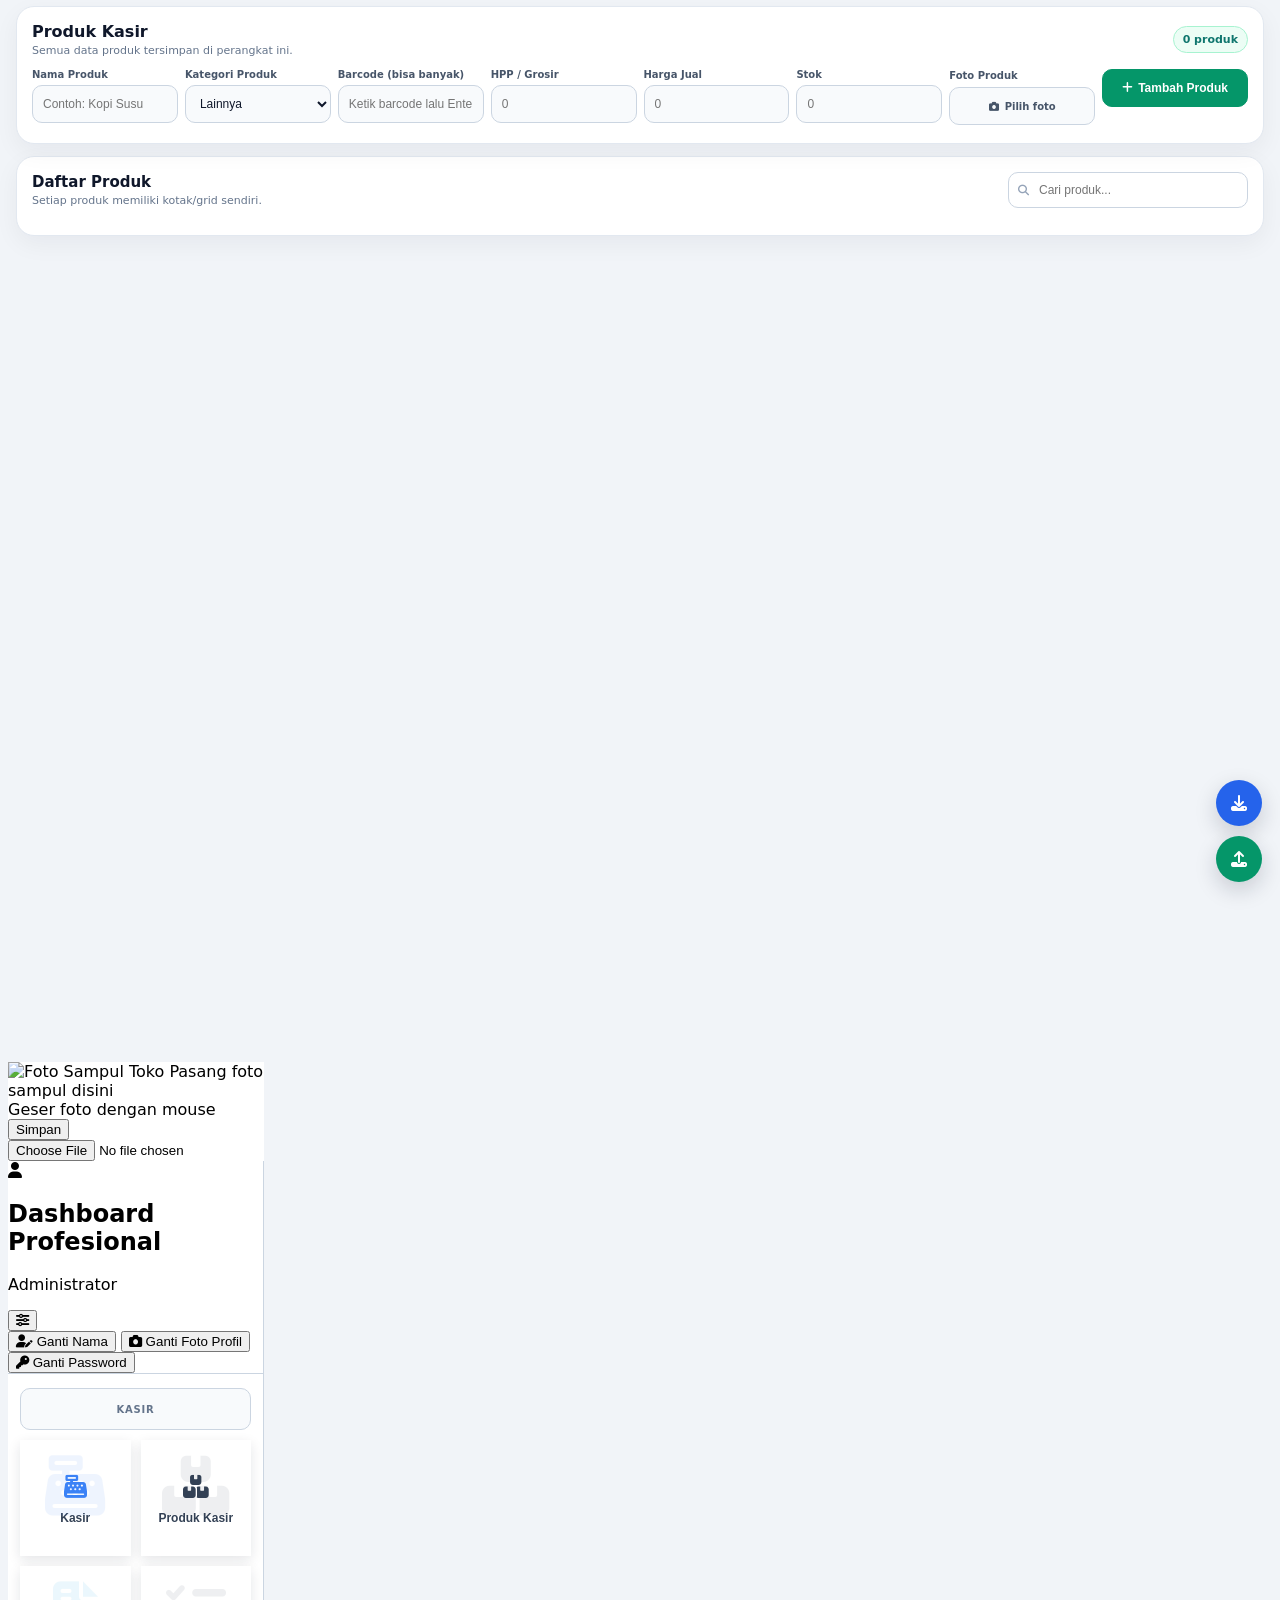
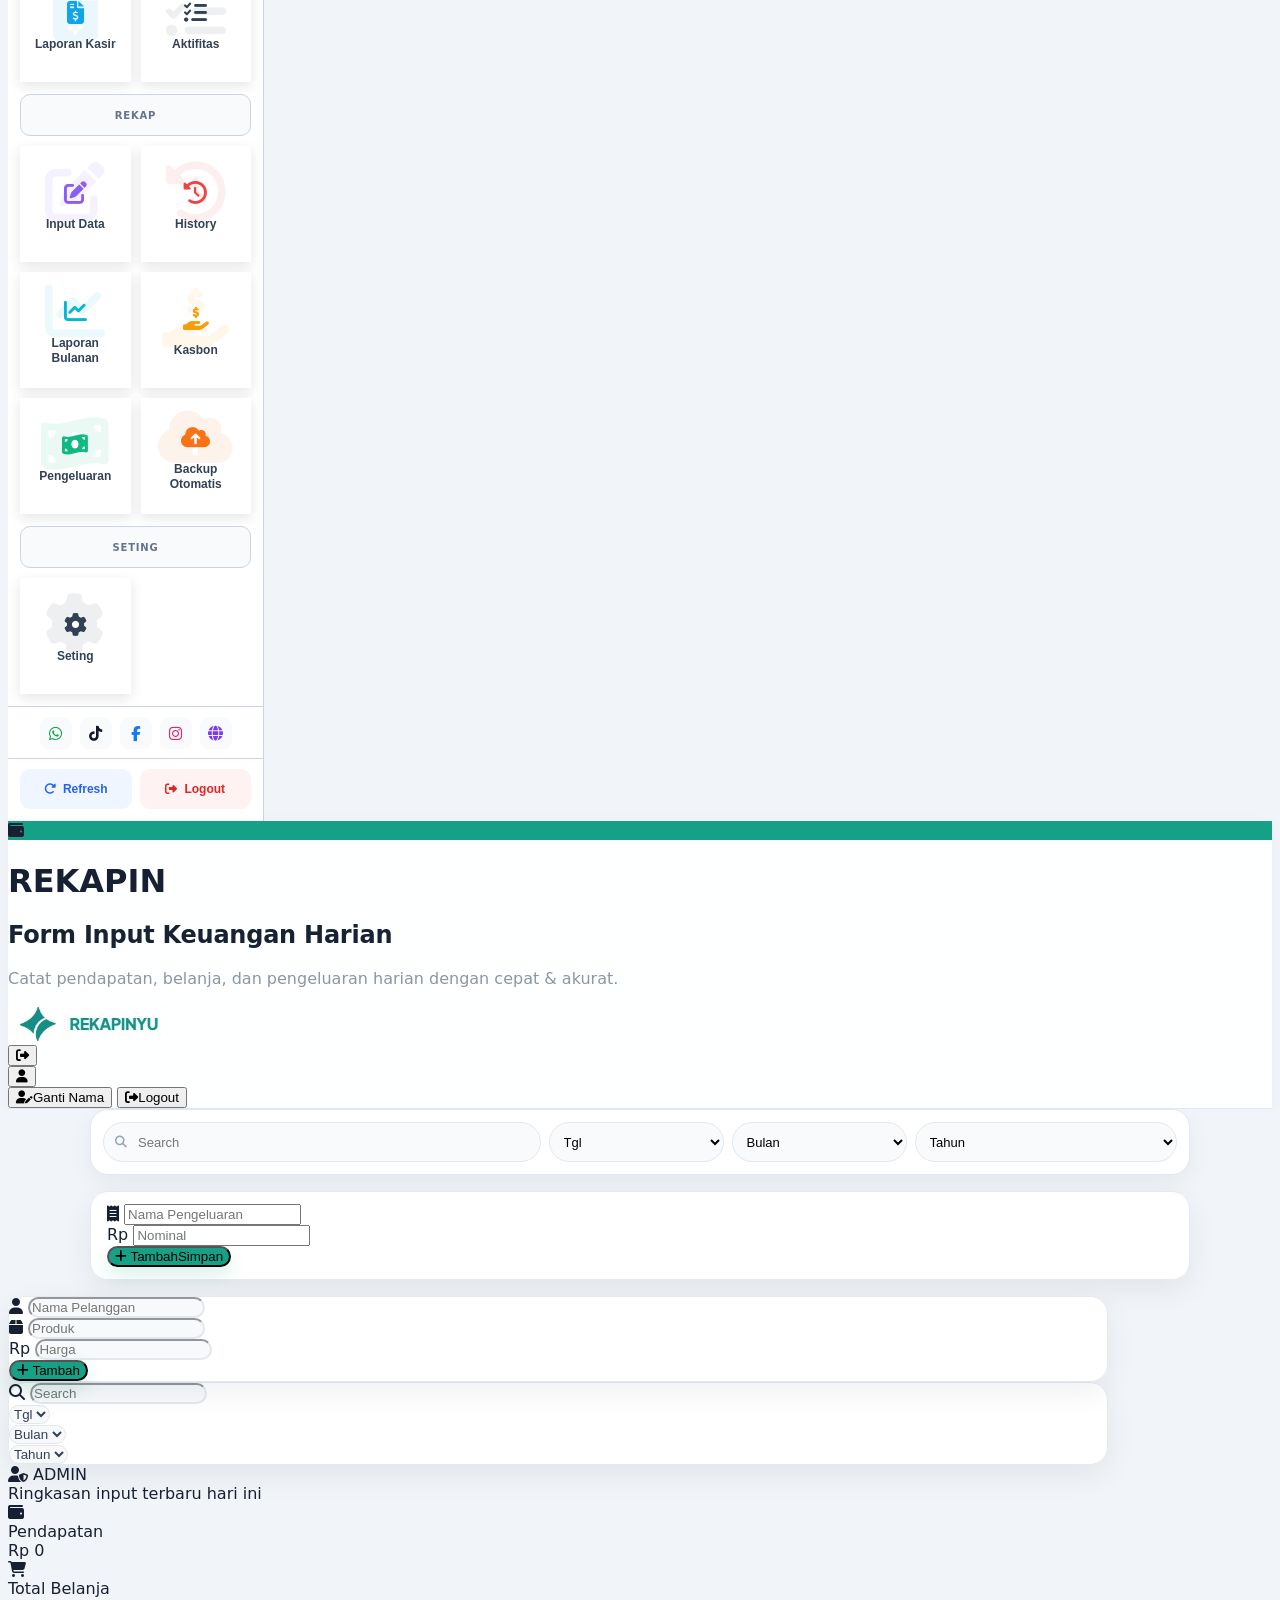
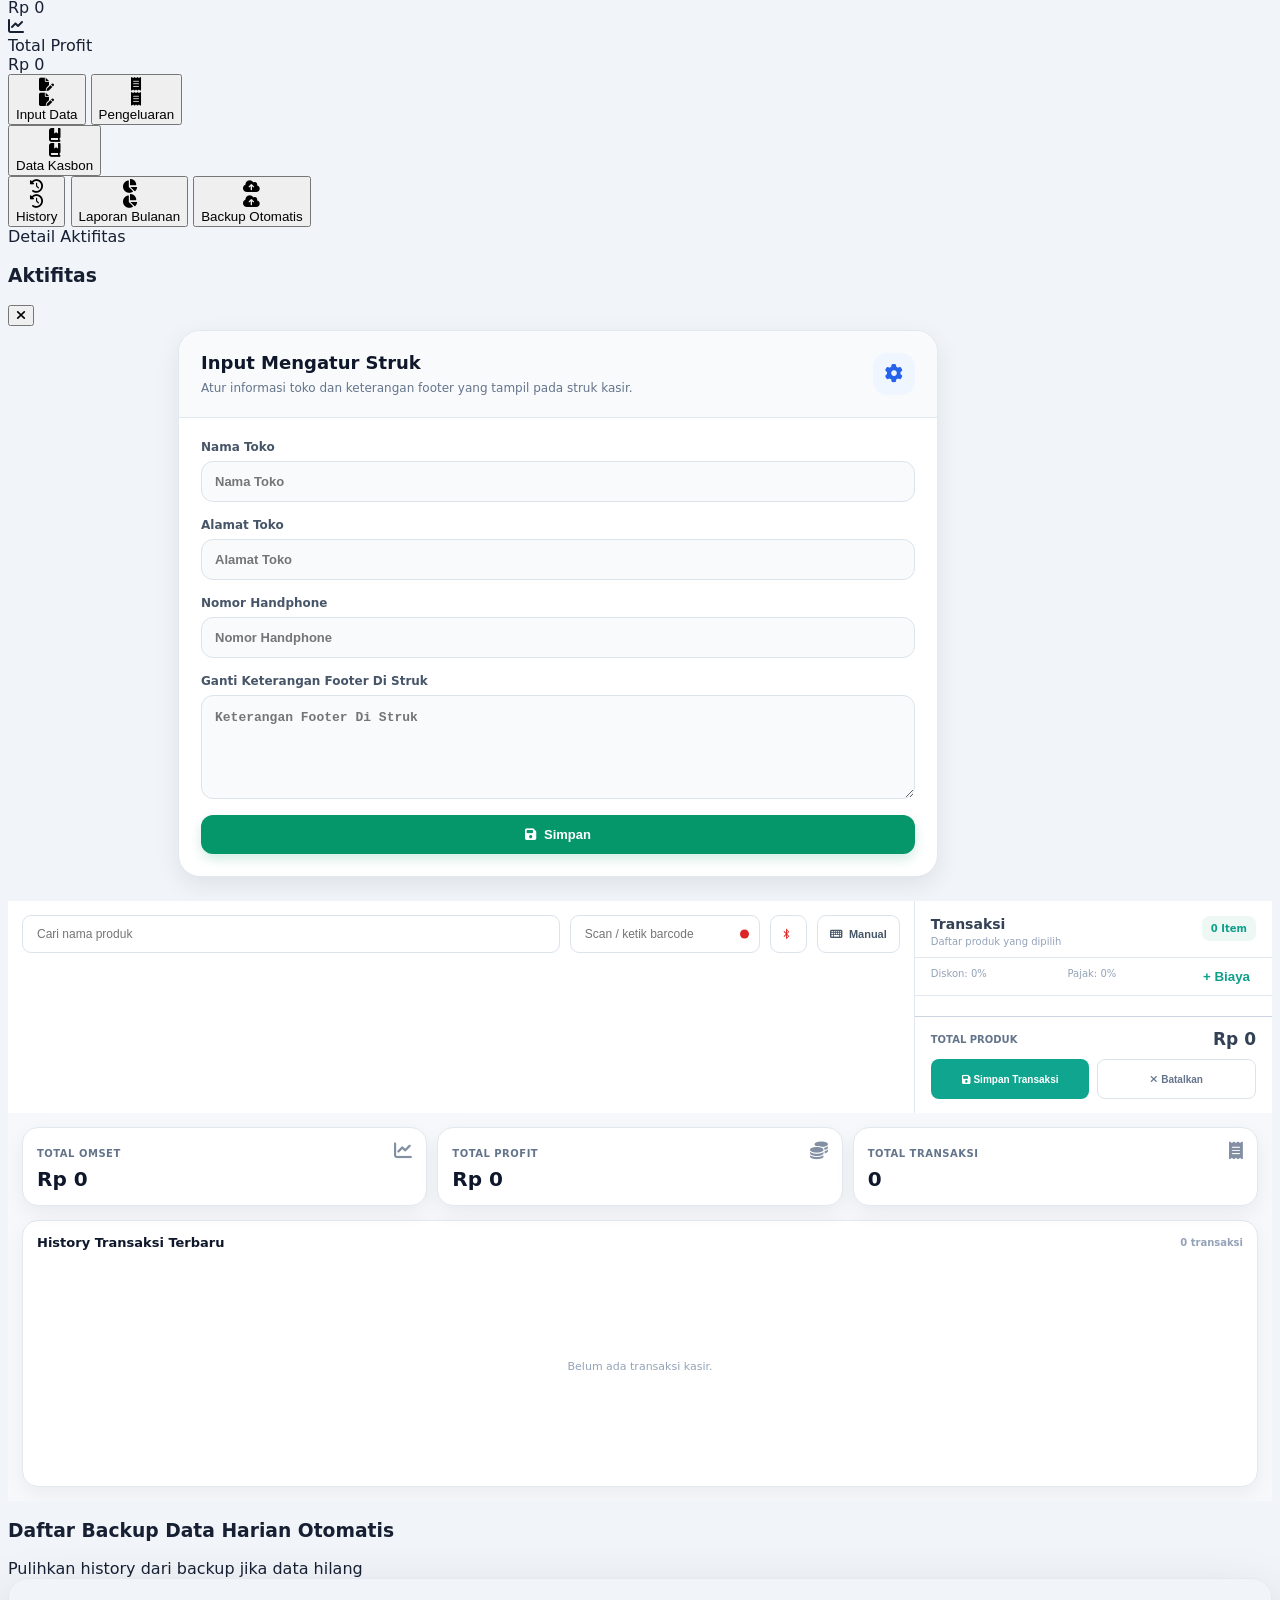
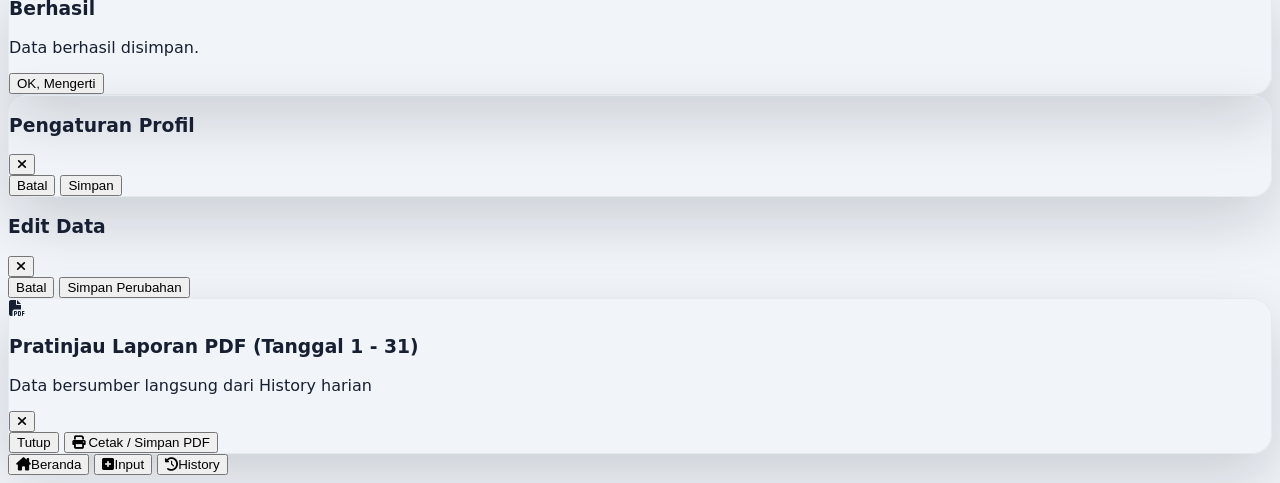
==== index.html @ d8f4806b "Update index.html" ====
<!DOCTYPE html>

<html lang="id">
<head>
<meta charset="utf-8"/>
<meta content="width=device-width, initial-scale=1.0, maximum-scale=1.0, user-scalable=no" name="viewport"/>
<title>Aplikasi Keuangan - Toko</title>
<!-- Tailwind CSS -->
<script src="https://cdn.tailwindcss.com"></script>
<link href="https://cdnjs.cloudflare.com/ajax/libs/font-awesome/6.4.0/css/all.min.css" rel="stylesheet"/>
<!-- SheetJS for Excel Export (Dibiarkan untuk fungsi lain jika diperlukan) -->
<script src="https://cdn.xlsxjs.com/xlsx.full.min.js"></script>
<style>
        body { font-family: 'Inter', system-ui, -apple-system, sans-serif; touch-action: manipulation; -webkit-text-size-adjust: 100%; }
        ::-webkit-scrollbar { width: 6px; height: 6px; }
        ::-webkit-scrollbar-track { background: #f1f5f9; }
        ::-webkit-scrollbar-thumb { background: #cbd5e1; border-radius: 9999px; }
        ::-webkit-scrollbar-thumb:hover { background: #94a3b8; }
        /* Sticky input/filter selalu berada di atas isi saat halaman discroll. */
        #kasbon-sticky-container {
            position: sticky;
            top: 0;
            z-index: 30;
        }
        #kasbon-grid > div,
        #pengeluaran-grid > div {
            position: relative;
            z-index: 0;
        }
        #kasbon-grid .kasbon-action-row {
            position: relative;
            z-index: 1;
        }
    </style>
<!-- Perbaikan watermark Beranda mobile -->
<style>

      /* Beranda mobile: ikon watermark tetap berada di dalam kotak dan tidak melebar. */
      @media (max-width:767px){
        .mobile-home-card{overflow:hidden!important}
        .mobile-home-watermark{
          right:4px!important;
          bottom:4px!important;
          max-width:52px!important;
          max-height:52px!important;
          width:52px!important;
          height:52px!important;
          object-fit:contain!important;
          font-size:52px!important;
          line-height:52px!important;
          text-align:center!important;
          opacity:.19!important;
          transform:none!important;
        }
        .mobile-home-card:nth-child(1) .mobile-home-watermark{color:#10b981!important}
        .mobile-home-card:nth-child(2) .mobile-home-watermark{color:#f59e0b!important}
        .mobile-home-kasbon-card .mobile-home-watermark{color:#3b82f6!important}
        .mobile-home-card:nth-child(4) .mobile-home-watermark{color:#8b5cf6!important}
        .mobile-home-card:nth-child(5) .mobile-home-watermark{color:#ef4444!important}
      .mobile-home-card:nth-child(6) .mobile-home-watermark{color:#06b6d4!important}
      }
      @media (max-width:370px){
        .mobile-home-watermark{
          width:46px!important;
          height:46px!important;
          max-width:46px!important;
          max-height:46px!important;
          font-size:46px!important;
          line-height:46px!important;
        }
      }
    </style>
<!-- PATCH LOGIN: desktop full-screen seperti banner referensi, tanpa mengubah markup/event form. -->
<style>
            @media (min-width:768px){
                #auth-container{
                    align-items:stretch!important;
                    justify-content:flex-start!important;
                    padding:0!important;
                    overflow:hidden!important;
                    background:#f8fafc url('https://github.com/rekapinyu/rekapinyu.github.io/blob/main/FotoBanerLogin.jpg?raw=true') right center / auto 100% no-repeat!important;
                }
                #auth-container::after{
                    content:"";
                    position:absolute;
                    inset:0 0 0 45%!important;
                    background:linear-gradient(90deg,rgba(248,250,252,.12),rgba(15,23,42,.08));
                    pointer-events:none;
                }
                #login-card,#register-card{
                    position:relative!important;
                    z-index:1!important;
                    display:flex;
                    flex-direction:column;
                    justify-content:center;
                    align-items:center!important;
                    width:45%!important;
                    min-width:0!important;
                    max-width:none!important;
                    height:100vh!important;
                    margin:0!important;
                    padding:clamp(2.5rem,6vw,6rem) clamp(2rem,5vw,5rem)!important;
                    border:0!important;
                    border-radius:0!important;
                    box-shadow:18px 0 45px rgba(15,23,42,.12)!important;
                }
                #login-card > div,
                #register-card > div{
                    width:100%!important;
                    max-width:500px!important;
                }
                #login-card form,
                #register-card form{
                    width:100%!important;
                }
                #login-card.hidden,#register-card.hidden{display:none!important}
                #login-card h2,#register-card h2{font-size:clamp(1.6rem,2.2vw,2.25rem)!important}
                #login-card input,#register-card input{
                    min-height:3.35rem;
                    background:#f8fafc!important;
                    border-color:#dbe4ee!important;
                    border-radius:.85rem!important;
                }
                #login-card form button[type="submit"],#register-card form button[type="submit"]{
                    min-height:3.35rem;
                    border-radius:.85rem!important;
                    box-shadow:0 10px 22px rgba(5,150,105,.18)!important;
                }
            }
        </style>
<!-- PATCH MINIMAL: rapikan logo + tagline login/daftar, desktop & mobile -->
<style>
      @media (min-width:768px){
        #login-card .login-brand-header,
        #register-card .login-brand-header{
          width:100%!important;
          display:flex!important;
          flex-direction:column!important;
          align-items:flex-start!important;
          justify-content:center!important;
          text-align:left!important;
          margin-left:0!important;
          margin-right:auto!important;
        }
        #login-card .login-brand-logo,
        #register-card .login-brand-logo{
          display:block!important;
          width:min(100%, 320px)!important;
          max-width:320px!important;
          height:auto!important;
          max-height:82px!important;
          object-fit:contain!important;
          object-position:center!important;
          margin:0 0 9px 0!important;
        }
        #login-card .login-brand-tagline,
        #register-card .login-brand-tagline{
          display:block!important;
          width:min(100%, 285px)!important;
          max-width:285px!important;
          margin:0 0 0 0!important;
          padding:0!important;
          color:#94a3b8!important;
          font-size:11px!important;
          line-height:1.45!important;
          font-weight:500!important;
          text-align:left!important;
        }
      }
      @media (max-width:767px){
        #login-card .login-brand-header,
        #register-card .login-brand-header{
          align-items:center!important;
          text-align:center!important;
        }
        #login-card .login-brand-logo,
        #register-card .login-brand-logo{
          width:min(100%, 245px)!important;
          max-width:245px!important;
          max-height:64px!important;
          margin:0 auto 8px!important;
        }
        #login-card .login-brand-tagline,
        #register-card .login-brand-tagline{
          width:min(100%, 225px)!important;
          max-width:225px!important;
          margin:0 auto!important;
          font-size:10px!important;
          line-height:1.4!important;
          text-align:center!important;
        }
      }
    </style>
<!-- PATCH MINIMAL: koreksi posisi Photo Banner hanya saat dibuka langsung di browser desktop.
         Mode installed/standalone dibiarkan memakai tampilan original yang sudah benar. -->
<style>
      @media (min-width:768px) and (display-mode: browser){
        #auth-container{
          background-position:right center!important;
          background-size:55vw auto!important;
          background-repeat:no-repeat!important;
        }
      }
    </style>
<!-- PATCH STYLE REFERENSI: hanya tampilan visual dashboard.
         Menu, ID, event, fungsi, data, dan logika aplikasi tidak diubah. -->
<style id="rekapinyu-reference-design">
      :root{
        --rk-bg:#f1f4f8;
        --rk-surface:#ffffff;
        --rk-border:#e5eaf0;
        --rk-text:#172033;
        --rk-muted:#7b8798;
        --rk-green:#16a085;
        --rk-green-dark:#11806b;
        --rk-green-soft:#e9f8f4;
        --rk-blue:#5876d6;
      }

      /* Area aplikasi utama: nuansa dashboard modern seperti referensi. */
      body{
        background:var(--rk-bg)!important;
        color:var(--rk-text)!important;
      }

      /* Header: bersih, ringan, seperti panel dashboard referensi. */
      header{
        background:rgba(255,255,255,.96)!important;
        border-bottom:1px solid var(--rk-border)!important;
        box-shadow:0 2px 14px rgba(15,23,42,.035)!important;
      }
      header .bg-emerald-600{
        background:var(--rk-green)!important;
      }
      #page-title-header{
        color:#182235!important;
        letter-spacing:-.01em;
      }
      #page-subtitle-header{
        color:#8b96a6!important;
      }
      #mobile-date-header{
        background:var(--rk-green-soft)!important;
        color:var(--rk-green-dark)!important;
        border-color:#ccefe5!important;
      }

      /* Area konten utama. */
      main{
        background:var(--rk-bg)!important;
      }
      main > .max-w-4xl{
        max-width:1100px!important;
      }

      /* Panel sticky lain tetap memakai bahasa visual referensi. */
      #kasbon-sticky-container > div,
      #backup-sticky-container > div{
        background:rgba(255,255,255,.97)!important;
        border:1px solid var(--rk-border)!important;
        box-shadow:0 10px 30px rgba(15,23,42,.065)!important;
        border-radius:18px!important;
      }
      #kasbon-sticky-container input,
      #backup-sticky-container input,
      #backup-sticky-container select{
        background:#f7f9fb!important;
        border-color:#e3e8ee!important;
        border-radius:12px!important;
        color:#334155!important;
      }

      /* Form input utama. */
      #view-input > div > div{
        background:#fff!important;
        border:1px solid var(--rk-border)!important;
        border-radius:20px!important;
        box-shadow:0 12px 34px rgba(15,23,42,.065)!important;
      }
      #view-input h3{
        color:#253044!important;
      }
      #view-input h3 i{
        color:var(--rk-green)!important;
      }
      #view-input input,
      #view-input select,
      #view-input textarea{
        background:#f7f9fb!important;
        border-color:#e2e8ef!important;
        border-radius:13px!important;
      }
      #view-input input:focus,
      #view-input select:focus,
      #view-input textarea:focus{
        border-color:#6cc9b7!important;
        box-shadow:0 0 0 4px rgba(22,160,133,.09)!important;
      }

      /* Tombol utama: hijau segar, tetap memakai tombol yang sudah ada. */
      main button.bg-emerald-600{
        background:var(--rk-green)!important;
        border-radius:12px!important;
        box-shadow:0 8px 18px rgba(22,160,133,.16)!important;
      }
      main button.bg-emerald-600:hover{
        background:var(--rk-green-dark)!important;
      }

      /* Kartu data hasil render: putih, radius lembut, bayangan tipis. */
      #pengeluaran-grid > div,
      #kasbon-grid > div,
      #history-grid > div,
      #report-grid > div,
      #backup-grid > div{
        border-color:var(--rk-border)!important;
        border-radius:18px!important;
        box-shadow:0 8px 24px rgba(15,23,42,.055)!important;
      }
      #pengeluaran-grid > div:hover,
      #kasbon-grid > div:hover,
      #history-grid > div:hover,
      #report-grid > div:hover,
      #backup-grid > div:hover{
        box-shadow:0 12px 30px rgba(15,23,42,.075)!important;
      }

      /* Sub-card di dalam laporan/backup/filter. */
      #report-grid [class*="bg-slate-50"],
      #backup-grid [class*="bg-slate-50"],
      #history-grid [class*="bg-slate-50"],
      #kasbon-grid [class*="bg-slate-50"],
      #pengeluaran-grid [class*="bg-slate-50"]{
        background:#f7f9fb!important;
        border-color:#e8edf2!important;
        border-radius:13px!important;
      }

      /* Warna aksen agar konsisten dengan dashboard referensi. */
      #report-grid .text-emerald-600,
      #history-grid .text-emerald-600,
      #kasbon-grid .text-emerald-600,
      #backup-grid .text-emerald-600,
      #pengeluaran-grid .text-emerald-600{
        color:var(--rk-green)!important;
      }
      #report-grid .bg-emerald-50,
      #history-grid .bg-emerald-50,
      #kasbon-grid .bg-emerald-50,
      #backup-grid .bg-emerald-50,
      #pengeluaran-grid .bg-emerald-50{
        background:var(--rk-green-soft)!important;
      }

      /* Tabel history: tampilan lebih bersih seperti panel analitik. */
      #history-grid table thead tr{
        background:#f5f7fa!important;
      }
      #history-grid table th{
        color:#687588!important;
        letter-spacing:.02em;
      }
      #history-grid table td,
      #history-grid table th{
        border-color:#edf0f3!important;
      }

      /* Modal tetap sama fungsinya, hanya dibuat lebih premium. */
      #custom-modal > div,
      #pdf-modal > div,
      #profile-modal > div{
        border:1px solid var(--rk-border)!important;
        border-radius:20px!important;
        box-shadow:0 24px 60px rgba(15,23,42,.16)!important;
      }

      /* Mobile: tetap mempertahankan menu/dock yang ada, hanya visualnya diselaraskan. */
      @media (max-width:767px){
        body{background:#f1f4f8!important}
        header{
          height:60px!important;
          padding-left:14px!important;
          padding-right:14px!important;
        }
        main{
          padding-left:12px!important;
          padding-right:12px!important;
          background:#f1f4f8!important;
        }
        #mobile-admin-summary{
          background:#fff!important;
          color:#253044!important;
          border:1px solid var(--rk-border)!important;
          box-shadow:0 8px 24px rgba(15,23,42,.06)!important;
          border-radius:18px!important;
        }
        .mobile-admin-title{color:#253044!important}
        .mobile-admin-subtitle{color:#8a96a8!important;opacity:1!important}
        .mobile-admin-title-icon{color:#aab4c1!important;opacity:.55!important}
        .mobile-admin-card{
          background:#f7f9fb!important;
          border-color:#e5eaf0!important;
          color:#344054!important;
        }
        .mobile-admin-card-icon{
          background:var(--rk-green-soft)!important;
          color:var(--rk-green)!important;
        }
        .mobile-home-card{
          border-color:#e3e8ee!important;
          background:#fff!important;
          box-shadow:0 7px 20px rgba(15,23,42,.055)!important;
          border-radius:18px!important;
        }
        .mobile-home-icon{
          background:var(--rk-green-soft)!important;
          color:var(--rk-green)!important;
        }
        .mobile-home-watermark{
          color:#64748b!important;
          opacity:.075!important;
        }
        #mobile-simplified-dock{
          background:rgba(255,255,255,.97)!important;
          border-top-color:#e3e8ee!important;
          box-shadow:0 -8px 24px rgba(15,23,42,.07)!important;
        }
        #mobile-simplified-dock #nav-mobile-input{
          background:var(--rk-green)!important;
          box-shadow:0 8px 18px rgba(22,160,133,.24)!important;
        }
        #view-input > div > div{
          border-radius:18px!important;
          box-shadow:0 9px 26px rgba(15,23,42,.055)!important;
        }
        #view-input input{
          min-height:46px;
        }
        #kasbon-sticky-container > div,
        #backup-sticky-container > div{
          border-radius:16px!important;
        }
      }
    </style>
<style id="patch-logo-header-footer-center">
  @media (min-width:768px){
    /* Logo baru di pojok kanan header, proporsional dan tidak gepeng. */
    #mobile-date-header{
      width:161px!important;
      height:41px!important;
      padding:0!important;
      border:0!important;
      background:transparent!important;
      border-radius:0!important;
      display:flex!important;
      align-items:center!important;
      justify-content:flex-end!important;
      overflow:hidden!important;
    }
    #mobile-date-header > *{display:none!important;}
    #mobile-date-header::before{
      content:url('[data-uri]');
      display:block!important;
      width:161px!important;
      height:41px!important;
      object-fit:contain!important;
      object-position:right center!important;
      transform:none!important;
    }
  }


</style>
<!-- PATCH INPUT DATA: panel input kiri + Photo Banner kanan, mengikuti style halaman login. -->
<style id="patch-input-banner-login-style">
      @media (min-width:768px){
        /* Area Input Data mengisi tepat area kerja di antara sidebar dan header. */
        #view-input{
          position:absolute!important;
          inset:0!important;
          width:100%!important;
          height:100%!important;
          min-height:0!important;
          max-height:none!important;
          margin:0!important;
          padding:0!important;
          overflow:hidden!important;
        }
        #view-input > div{
          position:absolute!important;
          inset:0!important;
          display:flex!important;
          align-items:stretch!important;
          justify-content:flex-start!important;
          width:100%!important;
          max-width:none!important;
          height:100%!important;
          min-height:0!important;
          margin:0!important;
          padding:0!important;
          overflow:hidden!important;
          border-radius:0!important;
          background:#fff url('https://github.com/rekapinyu/rekapinyu.github.io/blob/main/FotoBanerLogin.jpg?raw=true') right center / auto 100% no-repeat!important;
          background-color:#fff!important;
          box-shadow:none!important;
        }
        /* Kontainer putih benar-benar menempel kiri, atas, bawah dan ke banner. */
        #view-input > div > div:first-child{
          position:relative!important;
          z-index:1!important;
          flex:0 0 42%!important;
          width:42%!important;
          max-width:none!important;
          height:100%!important;
          min-height:0!important;
          margin:0!important;
          padding:clamp(2rem,4vw,3.5rem)!important;
          display:flex!important;
          flex-direction:column!important;
          justify-content:center!important;
          background:#fff!important;
          border:0!important;
          border-radius:0!important;
          box-shadow:18px 0 45px rgba(15,23,42,.10)!important;
          box-sizing:border-box!important;
        }
        #view-input > div > div:first-child form{
          width:100%!important;
          max-width:560px!important;
          margin:0 auto!important;
        }
        #view-input > div > div:first-child h3{
          width:100%!important;
          max-width:560px!important;
          margin-left:auto!important;
          margin-right:auto!important;
        }
        /* Sembunyikan elemen profit yang memang tidak ditampilkan. */
        #view-input > div > div.hidden{display:none!important;}
      }
      @media (max-width:767px){
        #view-input > div{width:100%!important;max-width:none!important;}
        #view-input > div > div:first-child{width:100%!important;max-width:none!important;}
      }
    </style>
<!-- PATCH MOBILE TERAKHIR: hanya perbaikan tampilan mobile.
     Tidak mengubah HTML, JavaScript, Firebase, event, data, atau tampilan desktop. -->
<style id="rekapinyu-mobile-only-final-fix">
@media (max-width:767px){

  /* Area mobile lebih rapi dan tidak tertutup dock bawah. */
  html,body{
    width:100%!important;
    max-width:100%!important;
    overflow:hidden!important;
  }
  body{
    min-height:100dvh!important;
  }
  #app-container{
    width:100%!important;
    max-width:100%!important;
  }
  main{
    width:100%!important;
    min-width:0!important;
    overflow-x:hidden!important;
    padding-left:12px!important;
    padding-right:12px!important;
    padding-bottom:88px!important;
  }

  /* Header mobile tetap ringkas dan tidak membuat isi bergeser. */
  header{
    width:100%!important;
    min-width:0!important;
    height:60px!important;
    padding:8px 12px!important;
    box-sizing:border-box!important;
  }
  header > div{
    min-width:0!important;
  }
  #page-title-header{
    font-size:15px!important;
    line-height:1.2!important;
    white-space:nowrap!important;
    overflow:hidden!important;
    text-overflow:ellipsis!important;
  }
  #page-subtitle-header{
    font-size:10px!important;
    line-height:1.25!important;
    white-space:nowrap!important;
    overflow:hidden!important;
    text-overflow:ellipsis!important;
  }

  /* Beranda: grid tidak melebar dan jarak antar kotak konsisten. */
  #mobile-home-view{
    width:100%!important;
    min-width:0!important;
    box-sizing:border-box!important;
  }
  .mobile-home-grid{
    width:100%!important;
    grid-template-columns:repeat(2,minmax(0,1fr))!important;
    gap:10px!important;
  }
  .mobile-home-card{
    width:100%!important;
    min-width:0!important;
    min-height:116px!important;
    box-sizing:border-box!important;
    border-radius:14px!important;
    padding:12px 7px!important;
    overflow:hidden!important;
  }
  .mobile-home-card-main{
    width:100%!important;
    min-width:0!important;
    border-radius:inherit!important;
    padding:12px 7px!important;
  }
  .mobile-home-card-content{
    max-width:100%!important;
    gap:8px!important;
  }
  .mobile-home-card-content>span{
    font-size:11px!important;
    line-height:1.25!important;
    white-space:normal!important;
    overflow-wrap:anywhere!important;
  }
  .mobile-home-icon{
    width:40px!important;
    height:40px!important;
    border-radius:11px!important;
    flex:0 0 40px!important;
  }
  .mobile-home-watermark{
    right:2px!important;
    bottom:2px!important;
    width:48px!important;
    height:48px!important;
    max-width:48px!important;
    max-height:48px!important;
    font-size:48px!important;
    line-height:48px!important;
    object-fit:contain!important;
    transform:none!important;
    opacity:.16!important;
  }

  /* Ringkasan admin tidak terlalu tinggi di layar kecil. */
  #mobile-admin-summary{
    width:100%!important;
    box-sizing:border-box!important;
    margin-bottom:10px!important;
    border-radius:14px!important;
    padding:10px!important;
  }
  .mobile-admin-title-row{
    margin-bottom:8px!important;
  }
  .mobile-admin-grid{
    gap:6px!important;
  }
  .mobile-admin-card{
    padding:8px 4px!important;
    border-radius:10px!important;
  }

  /* Input Data: satu panel penuh, tidak keluar layar. */
  #view-input{
    width:100%!important;
    min-width:0!important;
    box-sizing:border-box!important;
    overflow:visible!important;
  }
  #view-input > div{
    width:100%!important;
    max-width:none!important;
    box-sizing:border-box!important;
    display:block!important;
  }
  #view-input > div > div:first-child{
    width:100%!important;
    max-width:none!important;
    box-sizing:border-box!important;
    padding:16px 13px!important;
    border-radius:14px!important;
    overflow:visible!important;
  }
  #view-input h3{
    margin-bottom:14px!important;
    font-size:12px!important;
  }
  #finance-form{
    width:100%!important;
    max-width:none!important;
  }
  #finance-form > div{
    min-width:0!important;
  }
  #view-input input,
  #view-input select,
  #view-input textarea{
    width:100%!important;
    max-width:100%!important;
    min-width:0!important;
    box-sizing:border-box!important;
    min-height:44px!important;
    border-radius:11px!important;
    font-size:13px!important;
  }
  #finance-form button[type="submit"]{
    min-height:45px!important;
    border-radius:11px!important;
    font-size:12px!important;
  }

  /* Kartu Pengeluaran/Kasbon/History/Laporan/Backup tidak memotong isi. */
  #pengeluaran-grid > div,
  #kasbon-grid > div,
  #report-grid > div,
  #backup-grid > div{
    width:100%!important;
    max-width:100%!important;
    min-width:0!important;
    box-sizing:border-box!important;
    overflow:hidden!important;
    border-radius:14px!important;
  }

  /* Filter/sticky di mobile tidak boleh menutupi dock bawah. */
  #kasbon-sticky-container > div,
  #backup-sticky-container > div{
    max-width:calc(100vw - 24px)!important;
    margin-left:auto!important;
    margin-right:auto!important;
    box-sizing:border-box!important;
    border-radius:14px!important;
  }

  /* Modal mengikuti lebar layar tanpa horizontal overflow. */
  #custom-modal > div,
  #pdf-modal > div,
  #profile-modal > div{
    width:calc(100vw - 24px)!important;
    max-width:calc(100vw - 24px)!important;
    max-height:calc(100dvh - 24px)!important;
    box-sizing:border-box!important;
    border-radius:14px!important;
    overflow:auto!important;
  }

  /* Dock bawah: tombol tidak saling bertabrakan dan aman dengan gesture bar. */
  #mobile-simplified-dock{
    height:68px!important;
    padding:0 12px!important;
    padding-bottom:env(safe-area-inset-bottom)!important;
    box-sizing:content-box!important;
  }
  #mobile-simplified-dock > div{
    width:100%!important;
    min-width:0!important;
  }
  #mobile-simplified-dock .mobile-dock-item{
    min-width:0!important;
  }

  /* Ukuran layar sangat kecil. */
  @media (max-width:370px){
    main{
      padding-left:9px!important;
      padding-right:9px!important;
    }
    .mobile-home-grid{
      gap:8px!important;
    }
    .mobile-home-card{
      min-height:108px!important;
      padding-left:5px!important;
      padding-right:5px!important;
    }
    .mobile-home-icon{
      width:36px!important;
      height:36px!important;
      flex-basis:36px!important;
      font-size:16px!important;
    }
    .mobile-home-card-content>span{
      font-size:10px!important;
    }
    .mobile-home-watermark{
      width:43px!important;
      height:43px!important;
      max-width:43px!important;
      max-height:43px!important;
      font-size:43px!important;
      line-height:43px!important;
    }
  }
}
</style>
<style id="mobile-no-sidebar-fix">
@media (max-width: 767px) {
  /* Mobile only: remove sidebar from the mobile layout. */
  #sidebar,
  .sidebar,
  aside.sidebar,
  nav.sidebar,
  [class*="sidebar"] {
    display: none !important;
    width: 0 !important;
    min-width: 0 !important;
    max-width: 0 !important;
    margin: 0 !important;
    padding: 0 !important;
    transform: none !important;
  }

  /* Ensure the main app uses the entire mobile viewport. */
  main,
  #main,
  .main-content,
  .content,
  #content {
    margin-left: 0 !important;
    left: 0 !important;
    width: 100% !important;
    max-width: 100% !important;
  }

  body {
    padding-left: 0 !important;
    margin-left: 0 !important;
  }
}
</style>
<style id="kasir-final-css">

/* KASIR: putih full frame, menempel ke seluruh sisi area setelah header */
main:has(#view-kasir:not(.hidden)){padding:0!important;margin:0!important;overflow:hidden!important;background:#fff!important}
main:has(#view-kasir:not(.hidden)) #view-kasir{display:flex!important;flex:1 1 auto!important;flex-direction:column!important;width:100%!important;height:auto!important;min-height:0!important;margin:0!important;padding:0!important;gap:0!important}
main:has(#view-kasir:not(.hidden)) #view-kasir .kasir-shell{flex:1 1 auto!important;width:100%!important;height:auto!important;min-height:0!important;margin:0!important;border:0!important;border-radius:0!important;box-shadow:none!important}
.kasir-shell{display:grid;grid-template-columns:minmax(0,1.65fr) minmax(300px,.65fr);width:100%;height:100%;min-height:0;min-width:0;background:#fff;overflow:hidden}
.kasir-products-panel{min-width:0;min-height:0;height:100%;padding:14px;border-right:1px solid #e2e8f0;display:flex;flex-direction:column;overflow:hidden}
.kasir-toolbar{display:flex;align-items:center;gap:10px;flex-wrap:nowrap}.kasir-search-wrap,.kasir-barcode-wrap{height:38px;flex:0 0 auto;display:flex;align-items:center;gap:8px;border:1px solid #dbe3eb;border-radius:9px;padding:0 12px;color:#0f9f8a;background:#fff;box-sizing:border-box}.kasir-search-wrap{flex:1 1 auto;min-width:0;position:relative}.kasir-barcode-wrap{width:190px;position:relative}.kasir-search-wrap input,.kasir-barcode-wrap input{width:100%;border:0;outline:0;font-size:12px;color:#334155;background:transparent}.kasir-tool-btn{height:38px;border:1px solid #dbe3eb;background:#fff;border-radius:9px;padding:0 12px;color:#475569;font-size:11px;font-weight:700;white-space:nowrap}.kasir-tool-btn i{margin-right:4px}.kasir-product-grid{margin-top:18px;flex:1 1 0;min-height:0;height:0;display:grid;grid-template-columns:repeat(4,minmax(0,1fr));grid-template-rows:repeat(4,max-content);grid-auto-rows:max-content;grid-auto-flow:row;gap:10px;align-content:start;overflow-y:auto;overflow-x:hidden;padding:4px 2px 10px}.kasir-empty{grid-column:1/-1;display:flex;flex-direction:column;align-items:center;justify-content:center;min-height:360px;color:#94a3b8;text-align:center}.kasir-empty i{font-size:35px;color:#cbd5e1;margin-bottom:12px}.kasir-empty strong{font-size:13px;color:#94a3b8}.kasir-empty span{font-size:11px;margin-top:5px}.kasir-product-card{border:1px solid #e2e8f0;border-radius:12px;background:#fff;overflow:hidden;cursor:pointer;transition:.15s;min-width:0;width:100%;height:auto;display:flex;flex-direction:column;text-align:left;padding:0}.kasir-product-card:hover{transform:translateY(-1px);box-shadow:0 5px 15px rgba(15,23,42,.08)}.kasir-product-photo{height:96px;width:100%;background:#f8fafc;display:flex;align-items:center;justify-content:center;overflow:hidden;border-bottom:1px solid #e2e8f0}.kasir-product-photo img{width:100%;height:100%;object-fit:cover;display:block}.kasir-product-photo i{color:#cbd5e1;font-size:25px}.kasir-product-info{padding:9px;min-width:0}.kasir-product-info strong{display:block;font-size:11px;line-height:1.35;color:#334155;font-weight:800;white-space:normal;overflow-wrap:anywhere;word-break:break-word;margin:0}.kasir-product-stats{display:grid;grid-template-columns:1fr 1fr;gap:5px;margin-top:7px}.kasir-product-stat{min-width:0;border:1px solid #e2e8f0;border-radius:7px;background:#f8fafc;padding:5px 6px;display:flex;flex-direction:column;gap:2px}.kasir-product-stat span{font-size:7px;line-height:1.2;font-weight:800;color:#94a3b8;text-transform:uppercase;white-space:nowrap}.kasir-product-stat strong{font-size:9px;line-height:1.25;color:#475569;font-weight:900;white-space:normal;overflow-wrap:anywhere;word-break:break-word}.kasir-product-info .kasir-product-sale{display:block;margin-top:7px;font-size:15px;line-height:1.25;font-weight:900;color:#0f9f8a;white-space:normal;overflow-wrap:anywhere;word-break:break-word}.kasir-cart-panel{display:flex;flex-direction:column;min-width:0;min-height:0;background:#fff}.kasir-cart-head{padding:15px 16px 10px;display:flex;align-items:flex-start;justify-content:space-between;border-bottom:1px solid #e2e8f0}.kasir-cart-head h3{margin:0;font-size:14px;color:#334155}.kasir-cart-head p{margin:4px 0 0;font-size:10px;color:#94a3b8}.kasir-cart-head>span{background:#edf8f5;color:#0f9f8a;border-radius:8px;padding:7px 9px;font-size:10px;font-weight:800}.kasir-cart-meta{display:flex;justify-content:space-between;gap:8px;padding:10px 16px;border-bottom:1px solid #e2e8f0;color:#94a3b8;font-size:10px}.kasir-cart-meta button{border:0;background:transparent;color:#0f9f8a;font-weight:800}.kasir-cart-list{flex:1;min-height:0;overflow:auto;padding:10px 16px}.kasir-cart-empty{height:100%;min-height:260px;display:flex;flex-direction:column;align-items:center;justify-content:center;color:#94a3b8;text-align:center}.kasir-cart-empty i{font-size:34px;color:#cbd5e1;margin-bottom:12px}.kasir-cart-empty strong{font-size:13px}.kasir-cart-empty span{font-size:10px;margin-top:5px}.kasir-cart-item{display:grid;grid-template-columns:1fr auto;gap:7px;padding:10px 0;border-bottom:1px solid #f1f5f9}.kasir-cart-item strong{font-size:11px;color:#334155}.kasir-cart-item small{display:block;color:#94a3b8;font-size:10px;margin-top:3px}.kasir-qty{display:flex;align-items:center;gap:6px}.kasir-qty button{width:23px;height:23px;border:1px solid #dbe3eb;background:#fff;border-radius:6px;color:#475569;cursor:pointer;display:inline-flex;align-items:center;justify-content:center}.kasir-qty button:hover{background:#eef2ff}.kasir-qty span{font-size:11px;font-weight:800}.kasir-summary{border-top:1px solid #cbd5e1;padding:12px 16px 14px}.kasir-summary>div:first-child{display:flex;justify-content:space-between;align-items:center}.kasir-summary>div:first-child span,.kasir-summary label{font-size:10px;font-weight:800;color:#64748b}.kasir-summary>div:first-child strong{font-size:17px;color:#334155}.kasir-summary label{display:block;margin-top:10px}.kasir-summary input{display:block;width:100%;height:38px;margin-top:5px;border:1px solid #dbe3eb;border-radius:8px;padding:0 10px;outline:0;font-size:12px}.kasir-change{display:flex;justify-content:space-between;margin-top:8px;padding:11px;border-radius:8px;background:#edf9f6}.kasir-change strong{color:#0f9f8a;font-size:13px}.kasir-action-row{display:grid;grid-template-columns:1fr 1fr;gap:8px;margin-top:10px}.kasir-action-row button{height:40px;border-radius:8px;font-size:10px;font-weight:800}.kasir-save{border:0;background:#0fa58f;color:#fff}.kasir-cancel{border:1px solid #dbe3eb;background:#fff;color:#64748b}
@media(max-width:900px){.kasir-shell{grid-template-columns:1fr;height:auto;min-height:100%}.kasir-products-panel{border-right:0;border-bottom:1px solid #e2e8f0;min-height:480px;height:480px;overflow:hidden}.kasir-product-grid{grid-template-columns:repeat(4,minmax(0,1fr));grid-template-rows:repeat(4,max-content);grid-auto-rows:max-content;grid-auto-flow:row;min-height:0;height:0;overflow-y:auto;overflow-x:hidden}.kasir-cart-panel{min-height:520px}}
@media(max-width:560px){.kasir-toolbar{flex-wrap:wrap}.kasir-search-wrap,.kasir-barcode-wrap{flex:1 1 calc(50% - 5px);width:auto;min-width:0}.kasir-tool-btn{flex:1}.kasir-shell{border-radius:0}.kasir-products-panel,.kasir-cart-panel{padding:0}.kasir-products-panel{padding:10px}.kasir-cart-head,.kasir-cart-meta,.kasir-cart-list,.kasir-summary{padding-left:12px;padding-right:12px}}

/* KASIR SUGGEST + CART SELECTION — satu styling */
#kasir-search-suggestions{position:absolute;left:0;right:0;top:calc(100% + 4px);z-index:1000;background:#fff;border:1px solid #dbe3eb;border-radius:8px;box-shadow:0 8px 20px rgba(15,23,42,.12);max-height:220px;overflow:auto;padding:4px;}
#kasir-search-suggestions[hidden]{display:none!important}
#kasir-search-suggestions .kasir-suggestion-item{display:block;width:100%;text-align:left;border:0;background:#fff;padding:8px 9px;border-radius:6px;cursor:pointer;}
#kasir-search-suggestions .kasir-suggestion-item:hover,#kasir-search-suggestions .kasir-suggestion-item[aria-selected="true"]{background:#eef2ff;}
#kasir-search-suggestions .kasir-suggestion-item strong{display:block;font-size:11px;color:#334155;}
#kasir-search-suggestions .kasir-suggestion-item span{display:block;font-size:9px;color:#94a3b8;margin-top:2px;}
#kasir-cart-list [data-kasir-cart-item]{transition:background .12s ease,box-shadow .12s ease;}
#kasir-cart-list [data-kasir-cart-item]:hover,#kasir-cart-list [data-kasir-cart-item].kasir-cart-key-selected{background:#eef2ff!important;}
</style>
<style id="fix-kasir-cart-fixed-box-only">
@media (min-width:901px){
  #view-kasir .kasir-cart-list{
    flex:1 1 auto!important;
    height:auto!important;
    min-height:0!important;
    max-height:none!important;
    box-sizing:border-box!important;
    overflow-y:auto!important;
    overflow-x:hidden!important;
  }
  #view-kasir .kasir-cart-list .kasir-cart-item{box-sizing:border-box!important}
  #view-kasir .kasir-cart-item{
    display:grid!important;
    grid-template-columns:42px minmax(0,1fr) auto!important;
    align-items:center!important;
    column-gap:10px!important;
  }
  #view-kasir .kasir-cart-thumb{
    width:42px!important;height:42px!important;min-width:42px!important;
    border-radius:7px!important;object-fit:cover!important;display:block!important;background:#f1f5f9!important;
  }
}
</style>
<style id="patch-mobile-admin-income-chooser">@media(max-width:767px){#mobile-admin-settings-button{appearance:none!important;border:0!important;background:transparent!important;padding:4px!important;margin:0!important;width:34px!important;height:34px!important;display:flex!important;align-items:center!important;justify-content:center!important;color:#aab4c1!important;opacity:.75!important;border-radius:10px!important}#mobile-admin-settings-button i{font-size:20px!important}.mobile-admin-income-chooser{position:fixed!important;z-index:99999!important;width:205px!important;background:#fff!important;border:1px solid #e5eaf0!important;border-radius:14px!important;padding:6px!important;box-shadow:0 14px 35px rgba(15,23,42,.16)!important}.mobile-admin-income-chooser button{width:100%!important;min-height:42px!important;border:0!important;background:#fff!important;color:#334155!important;border-radius:10px!important;display:flex!important;align-items:center!important;gap:10px!important;padding:9px 10px!important;font-size:12px!important;font-weight:700!important;text-align:left!important}.mobile-admin-income-chooser button:active{background:#f1f5f9!important}.mobile-admin-income-chooser button i{width:20px!important;text-align:center!important;color:#64748b!important}}@media(min-width:768px){#mobile-admin-settings-button{display:none!important}}</style>
<style id="kasir-payment-popup-css">
#kasir-payment-popup{position:fixed;inset:0;z-index:99999;display:none;align-items:center;justify-content:center;padding:20px;background:rgba(15,23,42,.58)}
#kasir-payment-popup.is-open{display:flex}
#kasir-payment-popup .kasir-payment-dialog{width:min(1180px,97vw);height:min(800px,94vh);max-height:94vh;overflow:hidden;background:#fff;border-radius:16px;box-shadow:0 24px 70px rgba(15,23,42,.28);border:1px solid #e2e8f0;display:flex;flex-direction:column}
#kasir-payment-popup .kasir-payment-title{display:flex;align-items:center;justify-content:space-between;padding:14px 18px;border-bottom:1px solid #e2e8f0;flex:0 0 auto}
#kasir-payment-popup .kasir-payment-title h3{margin:0;font-size:17px;font-weight:900;color:#0f172a}
#kasir-payment-popup .kasir-payment-close{width:36px;height:36px;border:0;border-radius:9px;background:#f1f5f9;color:#475569;cursor:pointer;font-size:16px}
#kasir-payment-popup .kasir-payment-grid{display:grid;grid-template-columns:minmax(300px,.75fr) minmax(560px,1.45fr);min-height:0;flex:1;overflow:hidden}
#kasir-payment-popup .kasir-payment-left{padding:18px;display:flex;flex-direction:column;justify-content:flex-start;border-right:1px solid #cbd5e1;min-width:0;overflow:auto}
#kasir-payment-popup .kasir-payment-total{display:flex;align-items:center;justify-content:space-between;gap:12px;padding:12px 14px;border-radius:10px;background:#f8fafc;margin-bottom:14px}
#kasir-payment-popup .kasir-payment-total span{font-size:11px;font-weight:800;color:#64748b}
#kasir-payment-popup .kasir-payment-total strong{font-size:17px;color:#0f172a}
#kasir-payment-popup .kasir-payment-left label{display:block;font-size:11px;font-weight:800;color:#475569;margin:0 0 12px}
#kasir-payment-popup .kasir-payment-left input{display:block;width:100%;margin-top:6px;padding:11px 12px;border:1px solid #cbd5e1;border-radius:9px;outline:none;box-sizing:border-box;font-size:14px;color:#0f172a;background:#fff}
#kasir-payment-popup .kasir-payment-change{display:flex;align-items:center;justify-content:space-between;gap:12px;padding:12px 14px;border-radius:10px;background:#f8fafc;margin-top:2px}
#kasir-payment-popup .kasir-payment-change span{font-size:11px;font-weight:800;color:#64748b}
#kasir-payment-popup .kasir-payment-change strong{font-size:17px;color:#0f172a}
#kasir-payment-popup .kasir-payment-actions{display:flex;justify-content:center;margin-top:auto;padding-top:18px;width:100%}
#kasir-payment-popup #kasir-save-print-btn{border:0;border-radius:10px;padding:11px 22px;min-width:190px;max-width:240px;font-size:13px;line-height:1.2;background:#16a34a;color:#fff;font-weight:700;cursor:pointer;display:inline-flex;align-items:center;justify-content:center;gap:8px;box-sizing:border-box}
#kasir-payment-popup #kasir-save-print-btn:disabled{opacity:.55;cursor:not-allowed}
#kasir-payment-popup .kasir-receipt-wrap{padding:18px;display:flex;flex-direction:column;align-items:stretch;justify-content:flex-start;min-width:0;min-height:0;background:#f8fafc}
#kasir-payment-popup .kasir-receipt-label{width:100%;max-width:100%;text-align:center;font-size:11px;font-weight:800;letter-spacing:.04em;margin:0 auto 8px;color:#475569}
#kasir-payment-popup .kasir-receipt-paper{width:min(100%,88mm);max-width:100%;max-height:72vh;overflow-y:auto;overflow-x:hidden;margin:0 auto;background:#fff;color:#111;padding:10px;font-family:monospace;font-size:10px;line-height:1.35;box-sizing:border-box;border:1px solid #e2e8f0;box-shadow:0 4px 14px rgba(15,23,42,.06)}
#kasir-payment-popup .kasir-receipt-paper .kasir-receipt-header{text-align:center;font-size:12px;line-height:1.5;width:100%;margin:0 auto;}
#kasir-payment-popup .kasir-receipt-paper .kasir-receipt-header strong{display:inline-block;font-size:16px;font-weight:900;line-height:1.35;text-align:center;}
#kasir-payment-popup .kasir-receipt-paper .kasir-receipt-header span{display:inline-block;font-size:12px;font-weight:400;line-height:1.45;text-align:center;}
.receipt-settings-view{width:100%;max-width:760px;margin:0 auto;padding:4px 0 24px;}
.receipt-settings-card{background:#fff;border:1px solid #e2e8f0;border-radius:22px;box-shadow:0 8px 24px rgba(15,23,42,.08);overflow:hidden;}
.receipt-settings-heading{display:flex;align-items:center;justify-content:space-between;gap:16px;padding:20px 22px;border-bottom:1px solid #e2e8f0;background:#f8fafc;}
.receipt-settings-heading h3{margin:0;color:#0f172a;font-size:18px;font-weight:800;line-height:1.3;}
.receipt-settings-heading p{margin:5px 0 0;color:#64748b;font-size:12px;font-weight:500;line-height:1.5;}
.receipt-settings-heading>i{width:42px;height:42px;display:flex;align-items:center;justify-content:center;flex:0 0 42px;border-radius:14px;background:#eff6ff;color:#2563eb;font-size:18px;}
.receipt-settings-form{display:grid;gap:16px;padding:22px;}
.receipt-settings-field{display:grid;gap:7px;}
.receipt-settings-field label{color:#475569;font-size:12px;font-weight:800;}
.receipt-settings-field input,.receipt-settings-field textarea{width:100%;box-sizing:border-box;border:1px solid #dbe3eb;border-radius:12px;background:#f8fafc;color:#0f172a;padding:12px 13px;font-size:13px;font-weight:600;outline:none;transition:border-color .2s,box-shadow .2s,background-color .2s;}
.receipt-settings-field textarea{resize:vertical;min-height:92px;line-height:1.5;}
.receipt-settings-field input:focus,.receipt-settings-field textarea:focus{background:#fff;border-color:#10b981;box-shadow:0 0 0 3px rgba(16,185,129,.12);}
.receipt-settings-save{width:100%;display:flex;align-items:center;justify-content:center;gap:8px;border:0;border-radius:12px;background:#059669;color:#fff;padding:12px 16px;font-size:13px;font-weight:800;cursor:pointer;box-shadow:0 5px 12px rgba(5,150,105,.18);}
.receipt-settings-save:hover{background:#047857;}
@media (max-width:760px){.receipt-settings-view{padding:0 0 18px}.receipt-settings-heading{padding:16px}.receipt-settings-form{padding:16px;gap:14px}.receipt-settings-heading h3{font-size:16px}.receipt-settings-heading p{font-size:11px}.receipt-settings-heading>i{width:38px;height:38px;flex-basis:38px;font-size:16px;}}
@media (max-width:760px){#kasir-payment-popup .kasir-payment-dialog{width:96vw;height:94vh;max-height:94vh}#kasir-payment-popup .kasir-payment-grid{grid-template-columns:1fr;overflow:auto}#kasir-payment-popup .kasir-payment-left{border-right:0;border-bottom:1px solid #cbd5e1;min-height:300px}#kasir-payment-popup .kasir-receipt-paper{width:min(88mm,94vw);max-height:50vh}}
@media print{body.kasir-printing>*{display:none!important}body.kasir-printing #kasir-print-area{display:block!important}#kasir-print-area{width:58mm!important;margin:0!important;padding:0!important;background:#fff!important;color:#111!important}}
</style>
<style id="kasir-bluetooth-unified-css">
/* KASIR BLUETOOTH: satu implementasi status + koneksi + cetak. */
#kasir-refresh-btn{position:relative!important;color:#dc2626!important;transition:color .18s ease,background .18s ease,border-color .18s ease}
#kasir-refresh-btn.is-bluetooth-connected{color:#16a34a!important;border-color:#bbf7d0!important;background:#f0fdf4!important}
#kasir-refresh-btn.is-bluetooth-connecting{color:#2563eb!important;border-color:#bfdbfe!important;background:#eff6ff!important}
#kasir-payment-popup .kasir-bluetooth-status{display:flex;align-items:center;justify-content:center;gap:7px;margin-top:9px;font-size:10px;font-weight:800;color:#dc2626}
#kasir-payment-popup .kasir-bluetooth-status.is-connected{color:#16a34a}
#kasir-payment-popup .kasir-bluetooth-status.is-connecting{color:#2563eb}
#kasir-payment-popup .kasir-bluetooth-status i{font-size:14px}
</style>
<style id="rekapinyu-setting-filter-hide">body:has(#view-settings:not(.hidden)) body:has(#view-activity:not(.hidden)) {display:none!important}</style>
<style id="rekapinyu-activity-filter-single">
/* SATU IMPLEMENTASI FILTER AKTIFITAS: berada di awal area MAIN, tepat di bawah HEADER. */
#rekapinyu-activity-filter{
  width:100%;
  max-width:1100px;
  margin:0 auto 16px;
  position:sticky;
  top:0;
  z-index:5;
  flex:0 0 auto;
  box-sizing:border-box;
}
#rekapinyu-activity-filter.rk-activity-filter-visible{display:block!important;}
#rekapinyu-activity-filter .rk-activity-filter-box{
  width:100%;
  box-sizing:border-box;
  background:#fff;
  padding:12px;
  border-radius:18px;
  box-shadow:0 8px 24px rgba(15,23,42,.055);
  border:1px solid #e2e8f0;
}
#rekapinyu-activity-filter .rk-activity-filter-grid{
  display:grid;
  grid-template-columns:minmax(0,5fr) minmax(90px,2fr) minmax(120px,2fr) minmax(110px,3fr);
  gap:8px;
  align-items:center;
}
#rekapinyu-activity-filter input,
#rekapinyu-activity-filter select{
  width:100%;
  height:40px;
  box-sizing:border-box;
  border:1px solid #e2e8f0;
  border-radius:9999px;
  background:#f8fafc;
  padding:0 10px;
  font-size:13px;
  outline:none;
}
#rekapinyu-activity-filter input{padding-left:34px;}
#rekapinyu-activity-filter input:focus,
#rekapinyu-activity-filter select:focus{border-color:#cbd5e1;box-shadow:0 0 0 2px rgba(148,163,184,.12);}
#rekapinyu-activity-filter .rk-activity-search-wrap{position:relative;}
#rekapinyu-activity-filter .rk-activity-search-wrap i{position:absolute;left:12px;top:50%;transform:translateY(-50%);color:#94a3b8;font-size:12px;pointer-events:none;}
@media(max-width:767px){
  #rekapinyu-activity-filter{max-width:100%;}
  #rekapinyu-activity-filter .rk-activity-filter-grid{grid-template-columns:minmax(0,1fr) minmax(72px,86px) minmax(92px,1fr) minmax(82px,1fr);gap:6px;}
  #rekapinyu-activity-filter .rk-activity-filter-box{padding:10px;}
  #rekapinyu-activity-filter input, #rekapinyu-activity-filter select{font-size:11px;height:38px;}
}
</style>
<style id="rekapinyu-pengeluaran-single-implementation">
/* PENGELUARAN — SATU IMPLEMENTASI: sticky dan view berada langsung sebagai satu rangkaian di MAIN. */
#pengeluaran-sticky-container{
  width:100%!important;
  max-width:1100px!important;
  margin:0 auto 16px!important;
  padding:0!important;
  position:sticky!important;
  top:0!important;
  z-index:5!important;
  align-self:center!important;
  box-sizing:border-box!important;
  flex:0 0 auto!important;
}
#pengeluaran-sticky-container .rk-pengeluaran-sticky-box{
  width:100%!important;
  max-width:1100px!important;
  margin:0!important;
  padding:12px 16px!important;
  background:rgba(255,255,255,.97)!important;
  border:1px solid var(--rk-border)!important;
  border-radius:18px!important;
  box-shadow:0 10px 30px rgba(15,23,42,.065)!important;
  box-sizing:border-box!important;
}
#view-pengeluaran{
  display:flex!important;
  flex-direction:column!important;
  width:100%!important;
  max-width:1100px!important;
  height:auto!important;
  max-height:calc(100dvh - 180px)!important;
  margin:0 auto 16px!important;
  padding:0!important;
  box-sizing:border-box!important;
  flex:0 1 auto!important;
  align-self:center!important;
  min-height:0!important;
  overflow-y:auto!important;
  overflow-x:hidden!important;
  overscroll-behavior:contain!important;
}
#view-pengeluaran.hidden{display:none!important;}
#view-pengeluaran #pengeluaran-grid{
  display:grid!important;
  width:100%!important;
  max-width:1100px!important;
  margin:0!important;
  padding:0!important;
  box-sizing:border-box!important;
  flex:0 0 auto!important;
}
#view-pengeluaran #pengeluaran-grid > div{
  width:100%!important;
  max-width:1100px!important;
  margin:0!important;
  box-sizing:border-box!important;
}
@media(max-width:767px){
  #pengeluaran-sticky-container,
  #view-pengeluaran{
    max-width:calc(100vw - 24px)!important;
  }
  #pengeluaran-sticky-container .rk-pengeluaran-sticky-box{
    max-width:100%!important;
    padding:10px!important;
  }
  #view-pengeluaran{
    max-height:calc(100dvh - 155px)!important;
  }
  #view-pengeluaran #pengeluaran-grid,
  #view-pengeluaran #pengeluaran-grid > div{
    max-width:100%!important;
  }
}
</style><style id="rekapinyu-sidebar-reload-stable-single">
/* SIDEBAR RELOAD STABLE — SATU IMPLEMENTASI.
   Semua aturan desktop sidebar ditempatkan di HEAD agar browser tidak sempat menampilkan
   layout sidebar mentah sebelum CSS sidebar selesai dipasang. */
#sidebar{
  flex:0 0 16rem!important;
  width:16rem!important;
  min-width:16rem!important;
  max-width:16rem!important;
  box-sizing:border-box!important;
  overflow:hidden!important;
}
@media (max-width:767px){
  #sidebar{display:none!important;width:0!important;min-width:0!important;max-width:0!important;}
}

@media (min-width:768px){
  #sidebar nav{
    display:grid!important;
    grid-template-columns:repeat(2,minmax(0,1fr))!important;
    gap:10px!important;
    align-content:start!important;
    align-items:stretch!important;
    padding:12px!important;
    overflow-y:auto!important;
  }
  #sidebar nav > button[id^="nav-"],
  #sidebar nav > .toggle-kasbon-menu-container{
    width:100%!important;
    min-width:0!important;
    min-height:116px!important;
    height:116px!important;
    margin:0!important;
    box-sizing:border-box!important;
    border:0!important;
    border-radius:0!important;
    background:#fff!important;
    color:#334155!important;
    box-shadow:0 4px 12px rgba(15,23,42,.11)!important;
    transition:transform .2s ease,box-shadow .2s ease,background-color .2s ease!important;
  }
  #sidebar nav > button[id^="nav-"]:hover,
  #sidebar nav > .toggle-kasbon-menu-container:hover{
    transform:translateY(-3px)!important;
    background:#f8fafc!important;
    box-shadow:0 9px 20px rgba(15,23,42,.16)!important;
  }
  #sidebar nav > button[id^="nav-"]{
    display:flex!important;
    flex-direction:column!important;
    align-items:center!important;
    justify-content:center!important;
    gap:9px!important;
    padding:14px 8px!important;
    text-align:center!important;
    cursor:pointer!important;
  }
  #sidebar nav > .toggle-kasbon-menu-container{
    position:relative!important;
    overflow:hidden!important;
  }
  ,
  #sidebar nav > .toggle-kasbon-menu-container #nav-kasbon{
    width:100%!important;
    height:100%!important;
    min-height:116px!important;
    box-sizing:border-box!important;
  }
  #sidebar nav > .toggle-kasbon-menu-container #nav-kasbon{
    display:flex!important;
    flex-direction:column!important;
    align-items:center!important;
    justify-content:center!important;
    gap:9px!important;
    padding:14px 8px!important;
    text-align:center!important;
    cursor:pointer!important;
  }
  /* Dua icon yang sama dalam satu kotak menu: icon belakang opacity + icon depan original. */
  #sidebar nav > button[id^="nav-"] > .sidebar-icon-overlay,
  #sidebar nav > .toggle-kasbon-menu-container #nav-kasbon > .sidebar-icon-overlay{
    position:relative!important;
    width:32px!important;
    height:32px!important;
    flex:0 0 32px!important;
    display:flex!important;
    align-items:center!important;
    justify-content:center!important;
    margin:0!important;
    padding:0!important;
    border:0!important;
    background:transparent!important;
    box-shadow:none!important;
  }
  #sidebar nav > button[id^="nav-"] > .sidebar-icon-overlay > i,
  #sidebar nav > .toggle-kasbon-menu-container #nav-kasbon > .sidebar-icon-overlay > i{
    position:absolute!important;
    left:50%!important;
    top:50%!important;
    margin:0!important;
    padding:0!important;
    width:auto!important;
    transform:translate(-50%,-50%)!important;
    line-height:1!important;
    text-align:center!important;
    display:block!important;
    pointer-events:none!important;
    transition:opacity .2s ease,transform .2s ease,filter .2s ease!important;
  }
  #sidebar nav > button[id^="nav-"] > .sidebar-icon-overlay > i:first-child,
  #sidebar nav > .toggle-kasbon-menu-container #nav-kasbon > .sidebar-icon-overlay > i:first-child{
    opacity:.08!important;
    font-size:60px!important;
    z-index:1!important;
  }
  #sidebar nav > button[id^="nav-"] > .sidebar-icon-overlay > i:last-child,
  #sidebar nav > .toggle-kasbon-menu-container #nav-kasbon > .sidebar-icon-overlay > i:last-child{
    opacity:1!important;
    font-size:23px!important;
    z-index:2!important;
  }
  #sidebar nav > button[id^="nav-"]:hover > .sidebar-icon-overlay > i:first-child,
  #sidebar nav > .toggle-kasbon-menu-container:hover #nav-kasbon > .sidebar-icon-overlay > i:first-child{
    opacity:.12!important;
    transform:translate(-50%,-50%) scale(1.04)!important;
  }
  #sidebar nav > button[id^="nav-"]:hover > .sidebar-icon-overlay > i:last-child,
  #sidebar nav > .toggle-kasbon-menu-container:hover #nav-kasbon > .sidebar-icon-overlay > i:last-child{
    transform:translate(-50%,-50%) scale(1.03)!important;
  }
  #sidebar nav > button[id^="nav-"] > span,
  #sidebar nav > .toggle-kasbon-menu-container #nav-kasbon .sidebar-text{
    display:block!important;
    width:100%!important;
    font-size:12px!important;
    line-height:1.25!important;
    font-weight:700!important;
    text-align:center!important;
    color:#334155!important;
  }
}

@media (min-width:768px){
  #sidebar nav > .sidebar-menu-placeholder{
    grid-column:1 / -1!important;
    width:100%!important;
    min-height:42px!important;
    height:42px!important;
    margin:2px 0 0!important;
    padding:0 10px!important;
    box-sizing:border-box!important;
    display:flex!important;
    align-items:center!important;
    justify-content:center!important;
    border:1px solid #cbd5e1!important;
    border-radius:10px!important;
    background:#f8fafc!important;
    color:#64748b!important;
    font-size:10px!important;
    font-weight:800!important;
    letter-spacing:.08em!important;
    text-align:center!important;
    pointer-events:none!important;
  }
}

/* SIDEBAR FINAL: satu implementasi untuk warna, profil, ikon sosial, dan Refresh/Logout. */
#sidebar{
    background:#fff!important;
    color:#000!important;
}
#sidebar .sidebar-text,
#sidebar #sidebar-user-name,
#sidebar .toggle-profile-setting-container p,
#sidebar nav > button[id^="nav-"],
{
    color:#000!important;
}
#sidebar nav > button[id^="nav-"]{
    background:#fff!important;
}
#sidebar #profile-setting-popup button{
    color:#000!important;
}

/* Warna ikon menu sidebar. */
#sidebar #icon-pengeluaran > i{color:#10b981!important;}
#sidebar #icon-kasbon > i{color:#f59e0b!important;}
#sidebar #icon-kasir > i{color:#3b82f6!important;}
#sidebar #icon-input > i{color:#8b5cf6!important;}
#sidebar #icon-history > i{color:#ef4444!important;}
#sidebar #icon-report > i{color:#06b6d4!important;}
#sidebar #icon-backup > i{color:#f97316!important;}
#icon-laporan-kasir > i{color:#0ea5e9!important;}

/* Pembatas bawah profil toko + Administrator. */
#sidebar .toggle-profile-setting-container{
    border-bottom:1px solid #cbd5e1!important;
    border-right:1px solid #cbd5e1!important;
}

#sidebar nav.flex-1.overflow-y-auto{
    border-right:1px solid #cbd5e1!important;
    box-sizing:border-box!important;
}

/* Kotak ikon sosial. */
#sidebar .sidebar-social-box{
    width:100%!important;
    box-sizing:border-box!important;
    padding:10px 12px 9px!important;
    border-top:1px solid #cbd5e1!important;
    border-right:1px solid #cbd5e1!important;
    border-bottom:0!important;
}
#sidebar .sidebar-social-row{
    display:flex!important;
    align-items:center!important;
    justify-content:center!important;
    gap:8px!important;
    width:100%!important;
}
#sidebar .sidebar-social-btn{
    width:32px!important;
    height:32px!important;
    min-width:32px!important;
    flex:0 0 32px!important;
    display:flex!important;
    align-items:center!important;
    justify-content:center!important;
    padding:0!important;
    border:0!important;
    border-radius:9px!important;
    background:#f8fafc!important;
    font-size:15px!important;
    line-height:1!important;
}
#sidebar .sidebar-social-whatsapp{color:#16a34a!important;}
#sidebar .sidebar-social-tiktok{color:#111827!important;}
#sidebar .sidebar-social-facebook{color:#1877f2!important;}
#sidebar .sidebar-social-instagram{color:#db2777!important;}
#sidebar .sidebar-social-website{color:#7c3aed!important;}

/* Kotak Refresh + Logout. */
#sidebar .sidebar-logout-box{
    display:flex!important;
    align-items:center!important;
    justify-content:center!important;
    gap:8px!important;
    width:100%!important;
    box-sizing:border-box!important;
    padding:10px 12px 12px!important;
    border-top:1px solid #cbd5e1!important;
    border-right:1px solid #cbd5e1!important;
}
#sidebar .sidebar-logout-box button{
    flex:1 1 0!important;
    min-width:0!important;
    height:40px!important;
    display:flex!important;
    align-items:center!important;
    justify-content:center!important;
    gap:7px!important;
    padding:0 8px!important;
    border:0!important;
    border-radius:10px!important;
    font-size:12px!important;
    font-weight:700!important;
}
#sidebar .sidebar-logout-box button:first-child{
    background:#eff6ff!important;
    color:#2563eb!important;
}
#sidebar .sidebar-logout-box button:last-child{
    background:#fef2f2!important;
    color:#dc2626!important;
}
#sidebar .sidebar-logout-box button i{color:inherit!important;}
</style>
<style id="rekapinyu-auth-reload-single">
/* Satu gate visual auth: jangan izinkan halaman login terlihat sebelum Firebase selesai. */
#auth-container.rk-auth-bootstrap{
  visibility:hidden!important;
  opacity:0!important;
  pointer-events:none!important;
}
</style>
<style id="kasir-produk-barcode-profit-final-css">
.pk3-field select{display:block;width:100%;height:38px;box-sizing:border-box;padding:0 10px;border:1px solid #cbd5e1;border-radius:10px;background:#f8fafc;color:#0f172a;font-size:12px;outline:none}.pk3-field select:focus{border-color:#10b981;box-shadow:0 0 0 2px rgba(16,185,129,.12)}
.pk3-barcode-list{display:flex;flex-wrap:wrap;gap:4px;margin-top:5px;max-height:74px;overflow:auto}.pk3-barcode-chip{display:inline-flex;align-items:center;gap:5px;max-width:100%;padding:4px 7px;border:1px solid #bfdbfe;border-radius:999px;background:#eff6ff;color:#1e3a8a;font-size:9px;font-weight:800}.pk3-barcode-chip span{overflow:hidden;text-overflow:ellipsis;white-space:nowrap}.pk3-barcode-chip button{border:0;background:transparent;color:#dc2626;font-size:14px;line-height:1;cursor:pointer;padding:0}.kasir-search-wrap{position:relative}.kasir-search-wrap input{padding-right:28px!important}.kasir-barcode-scan-dot{position:absolute;right:10px;top:50%;width:9px;height:9px;border-radius:50%;background:#dc2626;transform:translateY(-50%);box-shadow:0 0 0 0 rgba(220,38,38,.35);cursor:pointer;transition:.15s}.kasir-barcode-scan-dot.is-scanning{animation:kasirBarcodePulse .9s infinite;box-shadow:0 0 0 5px rgba(220,38,38,.08)}.kasir-barcode-scan-dot:focus-visible{outline:2px solid #ef4444;outline-offset:2px}@keyframes kasirBarcodePulse{0%,100%{transform:translateY(-50%) scale(1);opacity:1}50%{transform:translateY(-50%) scale(1.45);opacity:.55}}
.kasir-barcode-scanner{position:fixed;inset:0;z-index:12000;background:rgba(15,23,42,.72);display:flex;align-items:center;justify-content:center;padding:18px;box-sizing:border-box}.kasir-barcode-scanner-card{width:min(520px,100%);background:#fff;border-radius:18px;padding:14px;box-shadow:0 20px 60px rgba(15,23,42,.3)}.kasir-barcode-scanner-head{display:flex;align-items:center;justify-content:space-between;margin-bottom:10px}.kasir-barcode-scanner-head strong{font-size:14px;color:#0f172a}.kasir-barcode-scanner-head button{width:32px;height:32px;border:0;border-radius:50%;background:#fee2e2;color:#dc2626;font-size:22px;cursor:pointer}.kasir-barcode-camera-wrap{position:relative;width:100%;aspect-ratio:4/3;overflow:hidden;border-radius:14px;background:#0f172a}.kasir-barcode-camera-wrap video{width:100%;height:100%;object-fit:cover}.kasir-barcode-target{position:absolute;left:12%;right:12%;top:35%;height:30%;border:2px solid #ef4444;border-radius:10px;box-shadow:0 0 0 999px rgba(0,0,0,.12)}.kasir-barcode-scanner-card p{margin:9px 2px 0;color:#64748b;font-size:10px}

/* KASIR PRODUK: satu implementasi baru — semua field dimulai pada garis atas yang sama. */
.pk3-form .pk3-field,.pk3-form .pk3-photo-field,.pk3-form .pk3-add{min-width:0!important;align-self:start!important;}
.pk3-form .pk3-field > input,.pk3-form .pk3-field > select,.pk3-form .pk3-photo-btn,.pk3-form .pk3-add{height:38px!important;box-sizing:border-box!important;}
.pk3-form .pk3-barcode-field{grid-column:auto!important;}
.pk3-form .pk3-barcode-field > input{display:block!important;width:100%!important;}
.pk3-form .pk3-barcode-list{width:100%!important;box-sizing:border-box!important;}
</style>
</head>
<body class="bg-slate-100 text-slate-800 flex h-screen overflow-hidden">
<div aria-hidden="true" id="kasir-payment-popup">
<div aria-labelledby="kasir-payment-popup-title" aria-modal="true" class="kasir-payment-dialog" role="dialog">
<div class="kasir-payment-title"><h3 id="kasir-payment-popup-title">PEMBAYARAN</h3><button aria-label="Tutup" class="kasir-payment-close" id="kasir-payment-close" type="button"><i class="fa-solid fa-xmark"></i></button></div>
<div class="kasir-payment-grid">
<div class="kasir-payment-left">
<div class="kasir-payment-total"><span>TOTAL SETELAH DISKON</span><strong id="kasir-popup-total">Rp 0</strong></div>
<label>UANG DITERIMA<input autocomplete="off" id="kasir-popup-paid" inputmode="numeric" placeholder="Rp 0" type="text"/></label>
<label>DISKON (RUPIAH)<input autocomplete="off" id="kasir-popup-discount" inputmode="numeric" placeholder="Rp 0" type="text"/></label>
<div class="kasir-payment-change"><span>KEMBALIAN</span><strong id="kasir-popup-change">Rp 0</strong></div>
<div class="kasir-payment-actions"><div><button id="kasir-save-print-btn" type="button"><i class="fa-solid fa-floppy-disk"></i> Simpan dan Cetak</button><div class="kasir-bluetooth-status" id="kasir-payment-bluetooth-status"><i class="fa-brands fa-bluetooth-b"></i><span>Printer Bluetooth belum tersambung</span></div></div></div>
</div>
<div class="kasir-receipt-wrap"><div class="kasir-receipt-label">PREVIEW STRUK 58MM</div><div class="kasir-receipt-paper" id="kasir-receipt-preview"></div></div>
</div>
</div>
</div>
<div id="kasir-print-area" style="display:none"></div>
<!-- AUTHENTICATION OVERLAY / PAGES -->
<div class="fixed inset-0 bg-slate-900/80 z-50 flex items-center justify-center p-4 rk-auth-bootstrap" id="auth-container">
<!-- CARD LOGIN -->
<div class="bg-white rounded-2xl p-8 max-w-md w-full shadow-2xl border border-slate-100 transition-all" id="login-card">
<div class="text-center mb-6 login-brand-header">
<img alt="REKAPINYU" class="login-brand-logo" src="https://github.com/rekapinyu/rekapinyu.github.io/blob/main/LogoRekpinyuBiru.jpg?raw=true"/>
<p class="login-brand-tagline">Kelola Keuangan Anda Dengan Mudah</p>
</div>
<form class="space-y-4" id="login-form">
<div>
<label class="block text-xs font-bold uppercase text-slate-500 mb-1.5">Nomor HP</label>
<div class="relative">
<span class="absolute inset-y-0 left-0 pl-3.5 flex items-center text-slate-400 text-sm">
<i class="fa-solid fa-phone"></i>
</span>
<input class="w-full pl-10 pr-4 py-3 bg-slate-50 border border-slate-200 rounded-xl focus:outline-none focus:ring-2 focus:ring-emerald-500/20 focus:border-emerald-600 text-sm font-semibold transition" id="login-phone" inputmode="numeric" pattern="[0-9]*" placeholder="" required="" type="text">
</input></div>
</div>
<div>
<label class="block text-xs font-bold uppercase text-slate-500 mb-1.5">Kata Sandi</label>
<div class="relative">
<span class="absolute inset-y-0 left-0 pl-3.5 flex items-center text-slate-400 text-sm">
<i class="fa-solid fa-lock"></i>
</span>
<input class="w-full pl-10 pr-4 py-3 bg-slate-50 border border-slate-200 rounded-xl focus:outline-none focus:ring-2 focus:ring-emerald-500/20 focus:border-emerald-600 text-sm font-semibold transition" id="login-password" placeholder="" required="" type="password">
</input></div>
</div>
<button class="w-full bg-emerald-600 hover:bg-emerald-700 text-white font-semibold py-3.5 rounded-xl shadow-sm shadow-emerald-200 text-sm" type="submit">
                    Masuk ke Aplikasi
                </button>
</form>
<div class="mt-6 text-center text-xs text-slate-500">
                Belum punya akun? <button class="text-emerald-600 font-bold hover:underline" onclick="toggleAuthView('register')">Daftar di sini</button>
</div>
</div>
<!-- CARD REGISTER -->
<div class="bg-white rounded-2xl p-8 max-w-md w-full shadow-2xl border border-slate-100 hidden transition-all" id="register-card">
<div class="text-center mb-6 login-brand-header">
<img alt="REKAPINYU" class="login-brand-logo" src="https://github.com/rekapinyu/rekapinyu.github.io/blob/main/LogoRekpinyuBiru.jpg?raw=true"/>
<p class="login-brand-tagline">Kelola Keuangan Anda Dengan Mudah</p>
</div>
<form class="space-y-4" id="register-form">
<div>
<label class="block text-xs font-bold uppercase text-slate-500 mb-1.5">Nama Lengkap</label>
<div class="relative">
<span class="absolute inset-y-0 left-0 pl-3.5 flex items-center text-slate-400 text-sm">
<i class="fa-solid fa-user"></i>
</span>
<input class="w-full pl-10 pr-4 py-3 bg-slate-50 border border-slate-200 rounded-xl focus:outline-none focus:ring-2 focus:ring-emerald-500/20 focus:border-emerald-600 text-sm font-semibold transition" id="reg-name" placeholder="Nama Anda" required="" type="text"/>
</div>
</div>
<div>
<label class="block text-xs font-bold uppercase text-slate-500 mb-1.5">Nomor HP</label>
<div class="relative">
<span class="absolute inset-y-0 left-0 pl-3.5 flex items-center text-slate-400 text-sm">
<i class="fa-solid fa-phone"></i>
</span>
<input class="w-full pl-10 pr-4 py-3 bg-slate-50 border border-slate-200 rounded-xl focus:outline-none focus:ring-2 focus:ring-emerald-500/20 focus:border-emerald-600 text-sm font-semibold transition" id="reg-phone" inputmode="numeric" pattern="[0-9]*" placeholder="" required="" type="text"/>
</div>
</div>
<div>
<label class="block text-xs font-bold uppercase text-slate-500 mb-1.5">Kata Sandi</label>
<div class="relative">
<span class="absolute inset-y-0 left-0 pl-3.5 flex items-center text-slate-400 text-sm">
<i class="fa-solid fa-lock"></i>
</span>
<input class="w-full pl-10 pr-4 py-3 bg-slate-50 border border-slate-200 rounded-xl focus:outline-none focus:ring-2 focus:ring-emerald-500/20 focus:border-emerald-600 text-sm font-semibold transition" id="reg-password" placeholder="" required="" type="password"/>
</div>
</div>
<button class="w-full bg-emerald-600 hover:bg-emerald-700 text-white font-semibold py-3.5 rounded-xl shadow-sm shadow-emerald-200 text-sm" type="submit">
                    Daftar Sekarang
                </button>
</form>
<div class="mt-6 text-center text-xs text-slate-500">
                Sudah punya akun? <button class="text-emerald-600 font-bold hover:underline" onclick="toggleAuthView('login')">Masuk</button>
</div>
</div>
</div>
<aside class="w-64 flex flex-col z-20 shrink-0 md:flex relative" id="sidebar">
<!-- Foto Sampul Toko: menggantikan area Logo + REKAPINYU sebelumnya -->
<div class="relative">
<div class="w-full h-20 bg-slate-100 overflow-hidden flex items-center justify-center shadow-sm relative cursor-pointer select-none" id="shop-cover-frame" style="touch-action:none;" title="Ganti Foto Sampul Toko">
<img alt="Foto Sampul Toko" class="w-full h-full object-cover hidden select-none pointer-events-none" draggable="false" id="shop-cover-image" src=""/>
<span class="text-slate-400 text-[10px] font-semibold text-center px-2 select-none" id="shop-cover-placeholder">Pasang foto sampul disini</span>
<div class="absolute inset-x-0 bottom-0 bg-black/45 text-white text-[9px] text-center py-1 hidden pointer-events-none" id="shop-cover-edit-hint">Geser foto dengan mouse</div>
<button class="absolute bottom-1 right-1 hidden px-2.5 py-1 rounded-lg bg-emerald-500 hover:bg-emerald-600 text-white text-[9px] font-bold shadow-lg transition z-10" id="shop-cover-save" title="Simpan posisi foto" type="button">Simpan</button>
</div>
<input accept="image/*" class="hidden" id="shop-cover-input" type="file"/>
</div>
<!-- User Profile Card Section -->
<div class="p-4 flex items-center justify-between gap-3 relative toggle-profile-setting-container">
<div class="flex items-center gap-3 truncate">
<div class="w-10 h-10 rounded-full flex items-center justify-center text-base shrink-0 overflow-hidden" id="sidebar-user-avatar-container">
<i class="fa-solid fa-user" id="sidebar-user-avatar-icon"></i>
</div>
<div class="sidebar-text truncate">
<h2 class="font-semibold text-black text-sm truncate" id="sidebar-user-name">Dashboard Profesional</h2>
<p class="text-[11px] font-medium">Administrator</p>
</div>
</div>
<!-- Tombol Gear Setting Profil -->
<div class="relative">
<button class="p-2 sidebar-text" onclick="toggleProfileSettingMenu(event)" title="Pengaturan Profil">
<i class="fa-solid fa-sliders text-xs"></i>
</button>
<!-- Popup Menu Setting Profil -->
<div class="absolute right-0 mt-2 w-48 bg-white rounded-xl shadow-2xl py-1 hidden z-40" id="profile-setting-popup">
<button class="w-full text-left px-3 py-2 text-xs font-semibold flex items-center gap-2" onclick="openProfileModal('ganti-nama')">
<i class="fa-solid fa-user-pen text-emerald-400 w-4"></i> Ganti Nama
                    </button>
<button class="w-full text-left px-3 py-2 text-xs font-semibold flex items-center gap-2" onclick="openProfileModal('ganti-foto')">
<i class="fa-solid fa-camera text-blue-400 w-4"></i> Ganti Foto Profil
                    </button>
<button class="w-full text-left px-3 py-2 text-xs font-semibold flex items-center gap-2" onclick="openProfileModal('ganti-password')">
<i class="fa-solid fa-key text-amber-400 w-4"></i> Ganti Password
                    </button>
</div>
</div>
</div>
<!-- Navigation Menu Items -->
<nav class="flex-1 overflow-y-auto">
<div aria-hidden="true" class="sidebar-menu-placeholder">KASIR</div>
<button class="w-full flex items-center gap-3 text-sm font-medium group relative" id="nav-kasir" onclick="switchTab('kasir')" title="Kasir">
<span aria-hidden="true" class="sidebar-icon-overlay" id="icon-kasir"><i aria-hidden="true" class="fa-solid fa-cash-register"></i><i aria-hidden="true" class="fa-solid fa-cash-register"></i></span>
<span class="sidebar-text truncate">Kasir</span>
</button>
<button class="w-full flex items-center gap-3 text-sm font-medium group relative" id="nav-produk-kasir" onclick="switchTab('produk-kasir')" title="Produk Kasir" type="button">
<span aria-hidden="true" class="sidebar-icon-overlay" id="icon-produk-kasir"><i aria-hidden="true" class="fa-solid fa-boxes-stacked"></i><i aria-hidden="true" class="fa-solid fa-boxes-stacked"></i></span>
<span class="sidebar-text truncate">Produk Kasir</span>
</button>
<button class="w-full flex items-center gap-3 text-sm font-medium group relative" id="nav-laporan-kasir" onclick="switchTab('laporan-kasir')" title="Laporan Kasir" type="button">
<span aria-hidden="true" class="sidebar-icon-overlay" id="icon-laporan-kasir"><i aria-hidden="true" class="fa-solid fa-file-invoice-dollar"></i><i aria-hidden="true" class="fa-solid fa-file-invoice-dollar"></i></span>
<span class="sidebar-text truncate">Laporan Kasir</span>
</button>
<button class="w-full flex items-center gap-3 text-sm font-medium group relative" id="nav-activity" onclick="switchTab('activity')" title="Aktifitas" type="button">
<span aria-hidden="true" class="sidebar-icon-overlay" id="icon-activity"><i aria-hidden="true" class="fa-solid fa-list-check"></i><i aria-hidden="true" class="fa-solid fa-list-check"></i></span>
<span class="sidebar-text truncate">Aktifitas</span>
</button>
<div aria-hidden="true" class="sidebar-menu-placeholder">REKAP</div>
<button class="w-full flex items-center gap-3 px-3 py-2.5 rounded-xl text-sm font-semibold text-white group relative" id="nav-input" onclick="switchTab('input')" title="Input Data">
<span aria-hidden="true" class="sidebar-icon-overlay" id="icon-input"><i aria-hidden="true" class="fa-solid fa-pen-to-square"></i><i aria-hidden="true" class="fa-solid fa-pen-to-square"></i></span>
<span class="sidebar-text truncate">Input Data</span>
</button>
<button class="w-full flex items-center gap-3 text-sm font-medium group relative" id="nav-history" onclick="switchTab('history')" title="History">
<span aria-hidden="true" class="sidebar-icon-overlay" id="icon-history"><i aria-hidden="true" class="fa-solid fa-clock-rotate-left"></i><i aria-hidden="true" class="fa-solid fa-clock-rotate-left"></i></span>
<span class="sidebar-text truncate">History</span>
</button>
<button class="w-full flex items-center gap-3 text-sm font-medium group relative" id="nav-report" onclick="switchTab('report')" title="Laporan Bulanan">
<span aria-hidden="true" class="sidebar-icon-overlay" id="icon-report"><i aria-hidden="true" class="fa-solid fa-chart-line"></i><i aria-hidden="true" class="fa-solid fa-chart-line"></i></span>
<span class="sidebar-text truncate">Laporan Bulanan</span>
</button>
<button class="w-full flex items-center gap-3 text-sm font-medium group relative" id="nav-kasbon" onclick="switchTab('kasbon')" title="Kasbon" type="button">
<span aria-hidden="true" class="sidebar-icon-overlay" id="icon-kasbon"><i aria-hidden="true" class="fa-solid fa-hand-holding-dollar"></i><i aria-hidden="true" class="fa-solid fa-hand-holding-dollar"></i></span>
<span class="sidebar-text truncate">Kasbon</span>
</button>
<button class="w-full flex items-center gap-3 text-sm font-medium group relative" id="nav-pengeluaran" onclick="switchTab('pengeluaran')" title="Pengeluaran" type="button">
<span aria-hidden="true" class="sidebar-icon-overlay" id="icon-pengeluaran"><i aria-hidden="true" class="fa-solid fa-money-bill-wave"></i><i aria-hidden="true" class="fa-solid fa-money-bill-wave"></i></span>
<span class="sidebar-text truncate">Pengeluaran</span>
</button>
<button class="w-full flex items-center gap-3 text-sm font-medium group relative" id="nav-backup" onclick="switchTab('backup')" title="Backup Otomatis">
<span aria-hidden="true" class="sidebar-icon-overlay" id="icon-backup"><i aria-hidden="true" class="fa-solid fa-cloud-arrow-up"></i><i aria-hidden="true" class="fa-solid fa-cloud-arrow-up"></i></span>
<span class="sidebar-text truncate">Backup Otomatis</span>
</button>
<div aria-hidden="true" class="sidebar-menu-placeholder">SETING</div>
<button class="w-full flex items-center gap-3 text-sm font-medium group relative" id="nav-settings" onclick="switchTab('settings')" title="Seting">
<span aria-hidden="true" class="sidebar-icon-overlay" id="icon-settings"><i aria-hidden="true" class="fa-solid fa-gear"></i><i aria-hidden="true" class="fa-solid fa-gear"></i></span>
<span class="sidebar-text truncate">Seting</span>
</button>
</nav>
<!-- Kotak ikon sosial + tombol Refresh & Logout -->
<div class="sidebar-social-box">
<div aria-label="Media sosial dan website" class="sidebar-social-row">
<button aria-label="WhatsApp" class="sidebar-social-btn sidebar-social-whatsapp" onclick="window.location.href='https://wa.me/message/FCDFMUUH7KDWC1'" title="WhatsApp" type="button">
<i class="fa-brands fa-whatsapp"></i>
</button>
<button aria-label="TikTok" class="sidebar-social-btn sidebar-social-tiktok" onclick="window.location.href='https://www.tiktok.com/@cekotsekarang?_r=1&amp;_t=ZS-99qHREakIpY'" title="TikTok" type="button">
<i class="fa-brands fa-tiktok"></i>
</button>
<button aria-label="Facebook" class="sidebar-social-btn sidebar-social-facebook" title="Facebook" type="button"><i class="fa-brands fa-facebook-f"></i></button>
<button aria-label="Instagram" class="sidebar-social-btn sidebar-social-instagram" title="Instagram" type="button"><i class="fa-brands fa-instagram"></i></button>
<button aria-label="Website" class="sidebar-social-btn sidebar-social-website" onclick="window.location.href='https://rekapinyu.github.io/page/'" title="Website" type="button">
<i class="fa-solid fa-globe"></i>
</button>
</div>
</div>
<div class="sidebar-logout-box">
<button aria-label="Refresh" id="sidebar-refresh-btn" title="Refresh" type="button">
<i class="fa-solid fa-rotate-right"></i><span>Refresh</span>
</button>
<button aria-label="Logout" onclick="handleLogout()" title="Logout" type="button">
<i class="fa-solid fa-right-from-bracket"></i><span>Logout</span>
</button>
</div>
</aside>
<!-- Main Content Wrapper -->
<div class="flex-1 flex flex-col h-screen overflow-hidden">
<!-- Top Navigation Bar -->
<header class="bg-white border-b border-slate-200 h-16 px-6 flex items-center justify-between shrink-0 z-10 shadow-xs">
<div class="flex items-center gap-3">
<div class="w-8 h-8 rounded-lg bg-emerald-600 text-white flex items-center justify-center font-bold">
<i class="fa-solid fa-wallet text-sm"></i>
</div>
<div>
<h1 class="font-bold text-slate-800 text-sm md:hidden">REKAPIN</h1>
<h2 class="text-base font-bold text-slate-800 hidden md:block" id="page-title-header">Form Input Keuangan Harian</h2>
<p class="text-xs text-slate-400 hidden md:block" id="page-subtitle-header">Catat pendapatan, belanja, dan pengeluaran harian dengan cepat &amp; akurat.</p>
</div>
</div>
<div class="flex items-center gap-3">
<div class="bg-emerald-50 text-emerald-700 border border-emerald-200/60 px-3.5 py-1.5 rounded-full text-xs font-semibold flex items-center gap-2" id="mobile-date-header">
<span class="w-2 h-2 rounded-full bg-emerald-500"></span>
<span id="current-date-header">Memuat...</span>
</div>
<button class="md:hidden bg-rose-50 text-rose-600 p-2 rounded-lg text-xs" onclick="handleLogout()">
<i class="fa-solid fa-right-from-bracket"></i>
</button>
<div class="hidden md:hidden relative" id="mobile-profile-menu-container">
<button aria-label="Menu profil" class="mobile-profile-button" id="mobile-profile-button" onclick="toggleMobileProfileMenu(event)" type="button">
<i class="fa-solid fa-user"></i>
</button>
<div class="mobile-profile-menu hidden" id="mobile-profile-menu">
<button onclick="openProfileModal('ganti-nama');closeMobileProfileMenu()" type="button"><i class="fa-solid fa-user-pen"></i><span>Ganti Nama</span></button>
<button onclick="handleLogout();closeMobileProfileMenu()" type="button"><i class="fa-solid fa-right-from-bracket"></i><span>Logout</span></button>
</div>
</div>
</div>
</header>
<!-- Scrollable Main View Area -->
<main class="flex-1 overflow-y-auto p-4 md:p-6 lg:p-8 bg-slate-100 pb-28 md:pb-24 relative flex flex-col">
<div aria-label="Filter Aktifitas" class="hidden" id="rekapinyu-activity-filter">
<div class="rk-activity-filter-box">
<div class="rk-activity-filter-grid">
<div class="rk-activity-search-wrap">
<i aria-hidden="true" class="fa-solid fa-magnifying-glass"></i>
<input autocomplete="off" id="rk-activity-search" placeholder="Search" type="text"/>
</div>
<select aria-label="Tanggal" id="rk-activity-date"><option value="">Tgl</option></select>
<select aria-label="Bulan" id="rk-activity-month"><option value="">Bulan</option></select>
<select aria-label="Tahun" id="rk-activity-year"><option value="">Tahun</option></select>
</div>
</div>
</div>
<!-- PENGELUARAN STICKY — satu implementasi, langsung di bawah header -->
<div aria-label="Input Pengeluaran" class="hidden" id="pengeluaran-sticky-container">
<div class="rk-pengeluaran-sticky-box">
<form class="grid grid-cols-12 gap-2 items-center" id="pengeluaran-form">
<div class="col-span-5 relative">
<span class="absolute inset-y-0 left-0 pl-3 flex items-center text-slate-400 text-xs md:text-sm">
<i class="fa-solid fa-receipt"></i>
</span>
<input class="w-full pl-8 md:pl-10 pr-2 md:pr-4 py-2.5 bg-slate-50 border border-slate-200 rounded-full focus:outline-none focus:ring-2 focus:ring-emerald-500/20 focus:border-emerald-600 text-[11px] md:text-xs font-semibold transition" id="pengeluaran-nama" placeholder="Nama Pengeluaran" required="" type="text">
</input></div>
<div class="col-span-4 relative">
<span class="absolute inset-y-0 left-0 pl-2.5 flex items-center text-slate-400 font-semibold text-[10px] md:text-xs">Rp</span>
<input class="w-full pl-7 md:pl-9 pr-2 md:pr-4 py-2.5 bg-slate-50 border border-slate-200 rounded-full focus:outline-none focus:ring-2 focus:ring-emerald-500/20 focus:border-emerald-600 text-[11px] md:text-xs font-semibold transition" id="pengeluaran-nominal" inputmode="numeric" placeholder="Nominal" required="" type="text"/>
</div>
<div class="col-span-3">
<button class="w-full bg-emerald-600 hover:bg-emerald-700 text-white font-semibold py-2.5 px-2 md:px-4 rounded-full shadow-sm shadow-emerald-200 flex items-center justify-center gap-1.5 text-[11px] md:text-xs" type="submit">
<i class="fa-solid fa-plus"></i> <span class="hidden sm:inline">Tambah</span><span class="sm:hidden">Simpan</span>
</button>
</div>
</form>
</div>
</div><section class="hidden" id="view-pengeluaran">
<div class="grid grid-cols-1 gap-4" id="pengeluaran-grid"></div>
</section>
<!-- KASBON STICKY -->
<div class="w-full max-w-4xl mx-auto hidden mb-6 sticky top-0 z-30" id="kasbon-sticky-container">
<div class="bg-white p-3 md:p-4 rounded-3xl shadow-xl border border-slate-200">
<form class="grid grid-cols-12 gap-2 items-center" id="kasbon-form">
<div class="col-span-4 relative">
<span class="absolute inset-y-0 left-0 pl-3 flex items-center text-slate-400 text-xs md:text-sm">
<i class="fa-solid fa-user"></i>
</span>
<input class="w-full pl-8 md:pl-10 pr-2 md:pr-4 py-2.5 bg-slate-50 border border-slate-200 rounded-full focus:outline-none focus:ring-2 focus:ring-emerald-500/20 focus:border-emerald-600 text-[11px] md:text-xs font-semibold transition" id="kasbon-nama" placeholder="Nama Pelanggan" required="" type="text"/>
</div>
<div class="col-span-3 relative">
<span class="absolute inset-y-0 left-0 pl-3 flex items-center text-slate-400 text-xs md:text-sm">
<i class="fa-solid fa-box"></i>
</span>
<input class="w-full pl-8 md:pl-10 pr-2 md:pr-4 py-2.5 bg-slate-50 border border-slate-200 rounded-full focus:outline-none focus:ring-2 focus:ring-emerald-500/20 focus:border-emerald-600 text-[11px] md:text-xs font-semibold transition" id="kasbon-produk" placeholder="Produk" required="" type="text"/>
</div>
<div class="col-span-3 relative">
<span class="absolute inset-y-0 left-0 pl-2.5 flex items-center text-slate-400 font-semibold text-[10px] md:text-xs">Rp</span>
<input class="w-full pl-7 md:pl-9 pr-2 md:pr-4 py-2.5 bg-slate-50 border border-slate-200 rounded-full focus:outline-none focus:ring-2 focus:ring-emerald-500/20 focus:border-emerald-600 text-[11px] md:text-xs font-semibold transition" id="kasbon-harga" inputmode="numeric" placeholder="Harga" required="" type="text"/>
</div>
<div class="col-span-2">
<button class="w-full bg-emerald-600 hover:bg-emerald-700 text-white font-semibold py-2.5 px-2 md:px-3 rounded-full shadow-sm shadow-emerald-200 flex items-center justify-center gap-1 text-[11px] md:text-xs" type="submit">
<i class="fa-solid fa-plus"></i> <span class="hidden sm:inline">Tambah</span>
</button>
</div>
</form>
</div>
</div>
<!-- BACKUP OTOMATIS STICKY FILTER -->
<div class="w-full max-w-4xl mx-auto hidden mb-6 sticky top-0 z-30" id="backup-sticky-container">
<div class="bg-white p-3 md:p-4 rounded-3xl shadow-xl border border-slate-200">
<div class="grid grid-cols-12 gap-2 items-center">
<div class="col-span-4 relative">
<span class="absolute inset-y-0 left-0 pl-3 flex items-center text-slate-400 text-xs md:text-sm">
<i class="fa-solid fa-magnifying-glass"></i>
</span>
<input class="w-full pl-8 md:pl-10 pr-2 md:pr-4 py-2.5 bg-slate-50 border border-slate-200 rounded-full focus:outline-none focus:ring-2 focus:ring-emerald-500/20 focus:border-emerald-600 text-[11px] md:text-xs font-semibold transition" id="filter-backup-search" oninput="renderBackupGrid()" placeholder="Search" type="text"/>
</div>
<div class="col-span-2">
<select class="w-full bg-slate-50 border border-slate-200 rounded-full px-2.5 py-2.5 text-[11px] md:text-xs font-semibold focus:outline-none focus:ring-2 focus:ring-emerald-500/20 text-slate-700" id="filter-backup-date" onchange="renderBackupGrid()">
<option value="">Tgl</option>
</select>
</div>
<div class="col-span-3">
<select class="w-full bg-slate-50 border border-slate-200 rounded-full px-2.5 py-2.5 text-[11px] md:text-xs font-semibold focus:outline-none focus:ring-2 focus:ring-emerald-500/20 text-slate-700" id="filter-backup-month" onchange="renderBackupGrid()">
<option value="">Bulan</option>
</select>
</div>
<div class="col-span-3">
<select class="w-full bg-slate-50 border border-slate-200 rounded-full px-2.5 py-2.5 text-[11px] md:text-xs font-semibold focus:outline-none focus:ring-2 focus:ring-emerald-500/20 text-slate-700" id="filter-backup-year" onchange="renderBackupGrid()">
<option value="">Tahun</option>
</select>
</div>
</div>
</div>
</div>
<div class="max-w-4xl mx-auto w-full my-auto">
<!-- MOBILE ONLY: BERANDA -->
<section class="hidden md:hidden space-y-4" id="mobile-home-view">
<!-- MOBILE ONLY: HEADER ADMIN + RINGKASAN INPUT TERBARU -->
<div class="mobile-admin-summary" id="mobile-admin-summary">
<div class="mobile-admin-title-row">
<div>
<div class="mobile-admin-title"><i class="fa-solid fa-user-shield"></i> <span id="mobile-admin-store-name">ADMIN</span></div>
<div class="mobile-admin-subtitle">Ringkasan input terbaru hari ini</div>
</div>
<button aria-label="Pilihan pendapatan" class="mobile-admin-title-icon" id="mobile-admin-settings-button" title="Pilihan pendapatan" type="button"><i class="fa-solid fa-gear"></i></button>
</div>
<div class="mobile-admin-grid">
<div class="mobile-admin-card">
<div class="mobile-admin-card-icon"><i class="fa-solid fa-wallet"></i></div>
<div class="mobile-admin-card-label" id="mobile-admin-card-income-label">Pendapatan</div>
<div class="mobile-admin-card-value" id="mobile-admin-income">Rp 0</div>
</div>
<div class="mobile-admin-card">
<div class="mobile-admin-card-icon"><i class="fa-solid fa-cart-shopping"></i></div>
<div class="mobile-admin-card-label" id="mobile-admin-card-expense-label">Total Belanja</div>
<div class="mobile-admin-card-value" id="mobile-admin-expense">Rp 0</div>
</div>
<div class="mobile-admin-card">
<div class="mobile-admin-card-icon"><i class="fa-solid fa-chart-line"></i></div>
<div class="mobile-admin-card-label" id="mobile-admin-card-profit-label">Total Profit</div>
<div class="mobile-admin-card-value" id="mobile-admin-profit">Rp 0</div>
</div>
</div>
</div>
<div class="mobile-home-grid">
<button class="mobile-home-card" onclick="switchTab('input')" type="button"><i class="fa-solid fa-file-pen mobile-home-watermark"></i><div class="mobile-home-card-content"><div class="mobile-home-icon"><i class="fa-solid fa-file-pen"></i></div><span>Input Data</span></div></button>
<button class="mobile-home-card" onclick="switchTab('pengeluaran')" type="button"><i class="fa-solid fa-receipt mobile-home-watermark"></i><div class="mobile-home-card-content"><div class="mobile-home-icon"><i class="fa-solid fa-receipt"></i></div><span>Pengeluaran</span></div></button>
<div class="mobile-home-card mobile-home-kasbon-card">
<button class="mobile-home-card-main" onclick="switchTab('kasbon')" type="button"><i class="fa-solid fa-book-bookmark mobile-home-watermark"></i><div class="mobile-home-card-content"><div class="mobile-home-icon"><i class="fa-solid fa-book-bookmark"></i></div><span>Data Kasbon</span></div></button>
</div>
<button class="mobile-home-card" onclick="switchTab('history')" type="button"><i class="fa-solid fa-clock-rotate-left mobile-home-watermark"></i><div class="mobile-home-card-content"><div class="mobile-home-icon"><i class="fa-solid fa-clock-rotate-left"></i></div><span>History</span></div></button>
<button class="mobile-home-card" onclick="switchTab('report')" type="button"><i class="fa-solid fa-chart-pie mobile-home-watermark"></i><div class="mobile-home-card-content"><div class="mobile-home-icon"><i class="fa-solid fa-chart-pie"></i></div><span>Laporan Bulanan</span></div></button>
<button class="mobile-home-card" onclick="switchTab('backup')" type="button"><i class="fa-solid fa-cloud-arrow-up mobile-home-watermark"></i><div class="mobile-home-card-content"><div class="mobile-home-icon"><i class="fa-solid fa-cloud-arrow-up"></i></div><span>Backup Otomatis</span></div></button>
</div>
</section>
<!-- VIEW 1: INPUT DATA -->
<section class="space-y-6" id="view-input">
<div class="flex justify-center items-center w-full">
<div class="w-full max-w-xl bg-white p-6 lg:p-8 rounded-2xl shadow-lg border border-slate-200/80">
<h3 class="text-sm font-bold text-slate-800 mb-5 flex items-center gap-2 uppercase tracking-wide">
<i class="fa-solid fa-file-pen text-emerald-600"></i> Input Data Harian
                            </h3>
<form class="space-y-5" id="finance-form">
<div>
<label class="block text-xs font-bold uppercase text-slate-500 mb-1.5">Pendapatan Hari Ini</label>
<div class="relative">
<span class="absolute inset-y-0 left-0 pl-3.5 flex items-center text-slate-400 font-semibold text-sm">Rp</span>
<input class="w-full pl-10 pr-4 py-3 bg-slate-50 border border-slate-200 rounded-xl focus:outline-none focus:ring-2 focus:ring-emerald-500/20 focus:border-emerald-600 text-sm font-semibold transition" id="income" inputmode="numeric" placeholder="0" required="" type="text"/>
</div>
</div>
<div>
<label class="block text-xs font-bold uppercase text-slate-500 mb-1.5">Total Belanja Hari Ini</label>
<div class="relative">
<span class="absolute inset-y-0 left-0 pl-3.5 flex items-center text-slate-400 font-semibold text-sm">Rp</span>
<input class="w-full pl-10 pr-4 py-3 bg-slate-50 border border-slate-200 rounded-xl focus:outline-none focus:ring-2 focus:ring-emerald-500/20 focus:border-emerald-600 text-sm font-semibold transition" id="expense" inputmode="numeric" placeholder="0" type="text"/>
</div>
</div>
<div>
<label class="block text-xs font-bold uppercase text-slate-500 mb-1.5">Pengeluaran Hari Ini</label>
<div class="relative">
<span class="absolute inset-y-0 left-0 pl-3.5 flex items-center text-slate-400 font-semibold text-sm">Rp</span>
<input class="w-full pl-10 pr-4 py-3 bg-slate-50 border border-slate-200 rounded-xl focus:outline-none focus:ring-2 focus:ring-emerald-500/20 focus:border-emerald-600 text-sm font-semibold transition" id="cashout" inputmode="numeric" placeholder="0" type="text"/>
</div>
</div>
<div>
<label class="block text-xs font-bold uppercase text-slate-500 mb-1.5">Set Profit Persen (%)</label>
<div class="relative">
<span class="absolute inset-y-0 left-0 pl-3.5 flex items-center text-slate-400 font-semibold text-sm">
<i class="fa-solid fa-percent"></i>
</span>
<input class="w-full pl-10 pr-4 py-3 bg-slate-50 border border-slate-200 rounded-xl focus:outline-none focus:ring-2 focus:ring-emerald-500/20 focus:border-emerald-600 text-sm font-semibold transition" id="profit-percentage" placeholder="10" required="" step="0.01" type="number" value="10"/>
</div>
</div>
<button class="w-full bg-emerald-600 hover:bg-emerald-700 text-white font-semibold py-3.5 rounded-xl shadow-sm shadow-emerald-200 flex items-center justify-center gap-2 text-sm" type="submit">
<i class="fa-solid fa-floppy-disk"></i> Simpan Data Harian
                                </button>
</form>
</div>
<div class="space-y-4 hidden">
<div id="profit-display">Rp 0</div>
</div>
</div>
</section>
<!-- VIEW NEW: PENGELUARAN -->

<!-- VIEW NEW: KASBON -->
<section class="hidden space-y-6" id="view-kasbon">
<div class="grid grid-cols-1 gap-4" id="kasbon-grid"></div>
</section>
<!-- VIEW SETTING STRUK -->
<section class="hidden" id="view-activity">
<div id="activity-history-list"></div>
<div aria-hidden="true" class="activity-detail-popup hidden" id="activity-detail-popup">
<div class="activity-detail-backdrop" data-activity-close="1"></div>
<div aria-labelledby="activity-detail-title" aria-modal="true" class="activity-detail-dialog" role="dialog">
<div class="activity-detail-header">
<div>
<div class="activity-detail-kicker">Detail Aktifitas</div>
<h3 id="activity-detail-title">Aktifitas</h3>
</div>
<button aria-label="Tutup" class="activity-detail-close" data-activity-close="1" type="button">
<i aria-hidden="true" class="fa-solid fa-xmark"></i>
</button>
</div>
<div class="activity-detail-list" id="activity-detail-list"></div>
</div>
</div>
</section>
<section class="hidden receipt-settings-view" id="view-settings">
<div class="receipt-settings-card">
<div class="receipt-settings-heading">
<div>
<h3>Input Mengatur Struk</h3>
<p>Atur informasi toko dan keterangan footer yang tampil pada struk kasir.</p>
</div>
<i aria-hidden="true" class="fa-solid fa-gear"></i>
</div>
<form autocomplete="off" class="receipt-settings-form" id="receipt-settings-form">
<div class="receipt-settings-field">
<label for="receipt-setting-store-name">Nama Toko</label>
<input id="receipt-setting-store-name" placeholder="Nama Toko" type="text"/>
</div>
<div class="receipt-settings-field">
<label for="receipt-setting-store-address">Alamat Toko</label>
<input id="receipt-setting-store-address" placeholder="Alamat Toko" type="text"/>
</div>
<div class="receipt-settings-field">
<label for="receipt-setting-store-phone">Nomor Handphone</label>
<input id="receipt-setting-store-phone" inputmode="tel" placeholder="Nomor Handphone" type="text"/>
</div>
<div class="receipt-settings-field">
<label for="receipt-setting-footer">Ganti Keterangan Footer Di Struk</label>
<textarea id="receipt-setting-footer" placeholder="Keterangan Footer Di Struk" rows="4"></textarea>
</div>
<button class="receipt-settings-save" id="receipt-settings-save" type="submit">
<i class="fa-solid fa-floppy-disk"></i><span>Simpan</span>
</button>
</form>
</div>
</section>
</div>
<!-- VIEW PRODUK KASIR -->
<section class="hidden pk3-view" id="view-produk-kasir">
<div class="pk3-form-card">
<div class="pk3-heading">
<div><h3>Produk Kasir</h3><p>Semua data produk tersimpan di perangkat ini.</p></div>
<span id="pk3-count">0 produk</span>
</div>
<form autocomplete="off" class="pk3-form" id="pk3-form">
<div class="pk3-field pk3-name"><label for="pk3-name">Nama Produk</label><input id="pk3-name" placeholder="Contoh: Kopi Susu" required="" type="text"/></div>
<div class="pk3-field"><label for="pk3-category">Kategori Produk</label><select id="pk3-category"><option value="Makanan">Makanan</option><option value="Minuman">Minuman</option><option value="Snack">Snack</option><option value="Sembako">Sembako</option><option value="Bahan Pokok">Bahan Pokok</option><option value="Frozen Food">Frozen Food</option><option value="Bakery">Bakery</option><option value="Buah">Buah</option><option value="Sayur">Sayur</option><option value="Daging & Seafood">Daging & Seafood</option><option value="Bumbu & Rempah">Bumbu & Rempah</option><option value="Susu & Dairy">Susu & Dairy</option><option value="Kebutuhan Rumah Tangga">Kebutuhan Rumah Tangga</option><option value="Kebersihan">Kebersihan</option><option value="Perawatan Diri">Perawatan Diri</option><option value="Kesehatan">Kesehatan</option><option value="ATK">ATK</option><option value="Elektronik">Elektronik</option><option value="Fashion">Fashion</option><option value="Aksesoris">Aksesoris</option><option value="Pulsa & Token">Pulsa & Token</option><option value="Jasa">Jasa</option><option value="Lainnya" selected>Lainnya</option></select></div>
<div class="pk3-field pk3-barcode-field"><label for="pk3-barcode">Barcode (bisa banyak)</label><input id="pk3-barcode" placeholder="Ketik barcode lalu Enter" type="text" autocomplete="off"/><div class="pk3-barcode-list" id="pk3-barcode-list"></div></div>
<div class="pk3-field"><label for="pk3-cost">HPP / Grosir</label><input id="pk3-cost" inputmode="numeric" placeholder="0" type="text"/></div>
<div class="pk3-field"><label for="pk3-price">Harga Jual</label><input id="pk3-price" inputmode="numeric" placeholder="0" required="" type="text"/></div>
<div class="pk3-field"><label for="pk3-stock">Stok</label><input id="pk3-stock" inputmode="numeric" placeholder="0" required="" type="text"/></div>
<div class="pk3-photo-field"><label>Foto Produk</label><label class="pk3-photo-btn" for="pk3-photo"><i class="fa-solid fa-camera"></i><span id="pk3-photo-name">Pilih foto</span></label><input accept="image/jpeg,image/png,image/webp" hidden="" id="pk3-photo" type="file"/></div>
<button class="pk3-add" id="pk3-submit" type="submit"><i class="fa-solid fa-plus"></i><span>Tambah Produk</span></button>
</form>
</div>
<div class="pk3-list-card">
<div class="pk3-toolbar"><div><h3>Daftar Produk</h3><p>Setiap produk memiliki kotak/grid sendiri.</p></div><div class="pk3-search"><i class="fa-solid fa-magnifying-glass"></i><input autocomplete="off" id="pk3-search" placeholder="Cari produk..." type="text"/></div></div>
<div class="pk3-grid" id="pk3-grid"></div>
</div>
<div aria-hidden="true" class="pk3-modal" hidden="" id="pk3-edit-modal">
<div class="pk3-modal-backdrop" data-pk3-close=""></div>
<div aria-labelledby="pk3-modal-title" aria-modal="true" class="pk3-modal-card" role="dialog">
<div class="pk3-modal-head"><div><h3 id="pk3-modal-title">Edit Produk</h3><p>Perbarui data produk.</p></div><button aria-label="Tutup" class="pk3-modal-close" data-pk3-close="" type="button"><i class="fa-solid fa-xmark"></i></button></div>
<form autocomplete="off" class="pk3-edit-form" id="pk3-edit-form">
<div class="pk3-field"><label for="pk3-edit-name">Nama Produk</label><input id="pk3-edit-name" required=""/></div>
<div class="pk3-edit-row"><div class="pk3-field"><label for="pk3-edit-category">Kategori Produk</label><select id="pk3-edit-category"><option value="Makanan">Makanan</option><option value="Minuman">Minuman</option><option value="Snack">Snack</option><option value="Sembako">Sembako</option><option value="Bahan Pokok">Bahan Pokok</option><option value="Frozen Food">Frozen Food</option><option value="Bakery">Bakery</option><option value="Buah">Buah</option><option value="Sayur">Sayur</option><option value="Daging & Seafood">Daging & Seafood</option><option value="Bumbu & Rempah">Bumbu & Rempah</option><option value="Susu & Dairy">Susu & Dairy</option><option value="Kebutuhan Rumah Tangga">Kebutuhan Rumah Tangga</option><option value="Kebersihan">Kebersihan</option><option value="Perawatan Diri">Perawatan Diri</option><option value="Kesehatan">Kesehatan</option><option value="ATK">ATK</option><option value="Elektronik">Elektronik</option><option value="Fashion">Fashion</option><option value="Aksesoris">Aksesoris</option><option value="Pulsa & Token">Pulsa & Token</option><option value="Jasa">Jasa</option><option value="Lainnya">Lainnya</option></select></div><div class="pk3-field pk3-barcode-field"><label for="pk3-edit-barcode">Barcode (bisa banyak)</label><input id="pk3-edit-barcode" placeholder="Ketik barcode lalu Enter" autocomplete="off"/><div class="pk3-barcode-list" id="pk3-edit-barcode-list"></div></div></div>
<div class="pk3-edit-row"><div class="pk3-field"><label for="pk3-edit-cost">HPP / Grosir</label><input id="pk3-edit-cost" inputmode="numeric"/></div><div class="pk3-field"><label for="pk3-edit-price">Harga Jual</label><input id="pk3-edit-price" inputmode="numeric" required=""/></div><div class="pk3-field"><label for="pk3-edit-stock">Stok</label><input id="pk3-edit-stock" inputmode="numeric" required=""/></div></div>
<div class="pk3-field"><label>Foto Produk</label><label class="pk3-photo-btn" for="pk3-edit-photo"><i class="fa-solid fa-camera"></i><span id="pk3-edit-photo-name">Pertahankan foto</span></label><input accept="image/jpeg,image/png,image/webp" hidden="" id="pk3-edit-photo" type="file"/></div>
<div class="pk3-modal-actions"><button class="pk3-cancel" data-pk3-close="" type="button">Batal</button><button class="pk3-save" type="submit"><i class="fa-solid fa-floppy-disk"></i> Simpan</button></div>
</form>
</div>
</div>
<div aria-label="Backup dan Import Produk" class="pk3-data-tools hidden" id="pk3-data-tools">
<button aria-label="Backup semua produk" class="pk3-data-tool pk3-backup" id="pk3-backup" title="Backup semua produk" type="button">
<i class="fa-solid fa-download"></i>
</button>
<button aria-label="Import daftar produk" class="pk3-data-tool pk3-import" id="pk3-import" title="Import daftar produk" type="button">
<i class="fa-solid fa-upload"></i>
</button>
<input accept=".json,application/json" hidden="" id="pk3-import-file" type="file"/>
</div>
</section>
<!-- VIEW KASIR -->
<section class="hidden kasir-view space-y-4" id="view-kasir">
<div class="kasir-shell">
<div class="kasir-products-panel">
<div class="kasir-toolbar">
<div class="kasir-search-wrap">
<input autocomplete="off" id="kasir-search" placeholder="Cari nama produk" type="text">
</div>
<div aria-label="Kotak barcode" class="kasir-barcode-wrap">
<input autocomplete="off" id="kasir-barcode" placeholder="Scan / ketik barcode" type="text" inputmode="numeric" aria-label="Barcode produk">
<span aria-label="Aktifkan pemindai barcode" class="kasir-barcode-scan-dot" id="kasir-barcode-scan-dot" role="button" tabindex="0" title="Scan barcode"></span>
</div>
<button aria-label="Hubungkan printer Bluetooth" class="kasir-tool-btn" id="kasir-refresh-btn" title="Hubungkan printer Bluetooth" type="button"><i class="fa-brands fa-bluetooth-b"></i></button>
<button class="kasir-tool-btn" id="kasir-manual-btn" type="button"><i class="fa-solid fa-keyboard"></i> Manual</button>
</div>
<div class="kasir-product-grid" id="kasir-product-grid"></div>
</div>
<aside class="kasir-cart-panel">
<div class="kasir-cart-head">
<div><h3>Transaksi</h3><p>Daftar produk yang dipilih</p></div>
<span id="kasir-cart-count">0 Item</span>
</div>
<div class="kasir-cart-meta"><span>Diskon: 0%</span><span>Pajak: 0%</span><button id="kasir-extra-btn" type="button">+ Biaya</button></div>
<div class="kasir-cart-list" id="kasir-cart-list"></div>
<div class="kasir-summary">
<div><span>TOTAL PRODUK</span><strong id="kasir-total-products">Rp 0</strong></div>
<div class="kasir-action-row"><button class="kasir-save" id="kasir-save-btn" type="button"><i class="fa-solid fa-floppy-disk"></i> Simpan Transaksi</button><button class="kasir-cancel" id="kasir-cancel-btn" type="button"><i class="fa-solid fa-xmark"></i> Batalkan</button></div>
</div>
</aside>
</div>
</section>
<!-- VIEW LAPORAN KASIR -->
<section class="hidden laporan-kasir-view" id="view-laporan-kasir">
<div class="laporan-kasir-grid" id="laporan-kasir-grid"></div>
</section>
<section class="hidden space-y-4 w-full" id="view-history">
<div class="flex flex-col items-center gap-4 w-full" id="history-grid"></div>
</section>
<!-- VIEW 3: LAPORAN BULANAN -->
<section class="hidden space-y-4" id="view-report">
<div class="grid grid-cols-1 gap-4" id="report-grid"></div>
</section>
<!-- VIEW NEW: BACKUP OTOMATIS -->
<section class="hidden space-y-4" id="view-backup">
<div class="flex items-center justify-between mb-2">
<h3 class="text-sm font-bold text-slate-700 uppercase tracking-wide">Daftar Backup Data Harian Otomatis</h3>
<span class="text-xs text-slate-400">Pulihkan history dari backup jika data hilang</span>
</div>
<div class="grid grid-cols-1 sm:grid-cols-2 gap-4" id="backup-grid"></div>
</section>
</main></div>
<!-- Mobile Bottom Dock Menu -->
<!-- Custom Modal Notifikasi -->
<div class="fixed inset-0 bg-slate-900/60 z-50 flex items-center justify-center hidden p-4" id="custom-modal">
<div class="bg-white rounded-2xl p-6 max-w-sm w-full text-center shadow-xl border border-slate-100">
<div class="text-4xl mb-3 text-emerald-600" id="modal-icon"></div>
<h3 class="font-bold text-slate-800 text-base mb-1" id="modal-title">Berhasil</h3>
<p class="text-slate-500 text-xs mb-5" id="modal-message">Data berhasil disimpan.</p>
<button class="w-full bg-emerald-600 hover:bg-emerald-700 text-white text-xs font-semibold py-3 rounded-xl transition shadow-sm" onclick="closeModal()">OK, Mengerti</button>
</div>
</div>
<!-- MODAL PENGATURAN PROFIL -->
<div class="fixed inset-0 bg-slate-900/70 z-50 flex items-center justify-center hidden p-4" id="profile-modal">
<div class="bg-white rounded-2xl p-6 max-w-sm w-full shadow-2xl border border-slate-100 space-y-4">
<div class="flex items-center justify-between border-b pb-3">
<h3 class="font-bold text-slate-800 text-sm" id="profile-modal-title">Pengaturan Profil</h3>
<button class="text-slate-400 hover:text-slate-600" onclick="closeProfileModal()"><i class="fa-solid fa-xmark"></i></button>
</div>
<div class="space-y-3" id="profile-modal-body"></div>
<div class="flex gap-2 pt-2">
<button class="flex-1 bg-slate-100 hover:bg-slate-200 text-slate-700 text-xs font-semibold py-2.5 rounded-xl transition" onclick="closeProfileModal()">Batal</button>
<button class="flex-1 bg-emerald-600 hover:bg-emerald-700 text-white text-xs font-semibold py-2.5 rounded-xl transition shadow-sm" id="save-profile-btn">Simpan</button>
</div>
</div>
</div>
<!-- MODAL EDIT -->
<div class="fixed inset-0 bg-slate-900/60 z-50 flex items-center justify-center hidden p-4" id="edit-modal">
<div class="bg-white rounded-2xl p-6 max-w-md w-full shadow-xl border border-slate-100 space-y-4">
<div class="flex items-center justify-between border-b pb-3">
<h3 class="font-bold text-slate-800 text-sm" id="edit-modal-title">Edit Data</h3>
<button class="text-slate-400 hover:text-slate-600" onclick="closeEditModal()"><i class="fa-solid fa-xmark"></i></button>
</div>
<div class="space-y-3" id="edit-modal-body"></div>
<div class="flex gap-2 pt-2">
<button class="flex-1 bg-slate-100 hover:bg-slate-200 text-slate-700 text-xs font-semibold py-2.5 rounded-xl transition" onclick="closeEditModal()">Batal</button>
<button class="flex-1 bg-emerald-600 hover:bg-emerald-700 text-white text-xs font-semibold py-2.5 rounded-xl transition shadow-sm" id="save-edit-btn">Simpan Perubahan</button>
</div>
</div>
</div>
<!-- MODAL VIEW PDF -->
<div class="fixed inset-0 bg-slate-900/80 z-50 flex items-center justify-center hidden p-2 md:p-6" id="pdf-modal">
<div class="bg-white rounded-2xl max-w-3xl w-full h-[90vh] flex flex-col shadow-2xl border border-slate-100 overflow-hidden">
<div class="p-4 border-b border-slate-200 flex items-center justify-between bg-slate-50">
<div class="flex items-center gap-2">
<div class="w-8 h-8 rounded-lg bg-rose-50 text-rose-600 flex items-center justify-center font-bold">
<i class="fa-solid fa-file-pdf"></i>
</div>
<div>
<h3 class="font-bold text-slate-800 text-sm">Pratinjau Laporan PDF (Tanggal 1 - 31)</h3>
<p class="text-[11px] text-slate-400">Data bersumber langsung dari History harian</p>
</div>
</div>
<button class="text-slate-400 hover:text-slate-600 p-2" onclick="closePdfModal()"><i class="fa-solid fa-xmark text-lg"></i></button>
</div>
<div class="flex-1 overflow-y-auto p-6 space-y-6 bg-slate-100/50" id="pdf-content-body">
<!-- Konten dinamis PDF berdasarkan history -->
</div>
<div class="p-4 border-t border-slate-200 bg-white flex justify-end gap-2">
<button class="px-4 py-2 bg-slate-100 hover:bg-slate-200 text-slate-700 text-xs font-semibold rounded-xl transition" onclick="closePdfModal()">Tutup</button>
<button class="px-5 py-2 bg-rose-600 hover:bg-rose-700 text-white text-xs font-semibold rounded-xl transition shadow-sm flex items-center gap-2" onclick="window.print()">
<i class="fa-solid fa-print"></i> Cetak / Simpan PDF
                </button>
</div>
</div>
</div>
<script>
        let registeredUsers = JSON.parse(localStorage.getItem('finance_registered_users') || '[]');
        let currentSessionUser = JSON.parse(localStorage.getItem('finance_active_session') || 'null');

        let historyData = [];
        let pengeluaranData = [];
        let kasbonData = [];
        let backupOtomatisData = [];

        function loadUserData() {
            if (currentSessionUser && currentSessionUser.phone) {
                historyData = JSON.parse(localStorage.getItem(`finance_history_desktop_${currentSessionUser.phone}`) || '[]');
                pengeluaranData = JSON.parse(localStorage.getItem(`finance_pengeluaran_desktop_${currentSessionUser.phone}`) || '[]');
                kasbonData = JSON.parse(localStorage.getItem(`finance_kasbon_desktop_${currentSessionUser.phone}`) || '[]');
                backupOtomatisData = JSON.parse(localStorage.getItem(`finance_backup_desktop_${currentSessionUser.phone}`) || '[]');
            } else {
                historyData = [];
                pengeluaranData = [];
                kasbonData = [];
                backupOtomatisData = [];
            }
        }
        loadUserData();

        function triggerDailyAutoBackup(sourceHistoryId = null) {
            if (!currentSessionUser || !currentSessionUser.phone) return;
            const now = new Date();
            const days = ['Minggu', 'Senin', 'Selasa', 'Rabu', 'Kamis', 'Jumat', 'Sabtu'];
            const months = ['Januari', 'Februari', 'Maret', 'April', 'Mei', 'Juni', 'Juli', 'Agustus', 'September', 'Oktober', 'November', 'Desember'];

            const dayName = days[now.getDay()];
            const dateNum = now.getDate();
            const monthIndex = now.getMonth();
            const monthName = months[monthIndex];
            const yearNum = now.getFullYear();
            const dateKey = `${dateNum}-${monthIndex}-${yearNum}`;

            /*
             * PATCH MINIMAL: Backup Otomatis tetap menggunakan mekanisme lama,
             * tetapi setiap backup sekarang mempunyai sourceHistoryId. Dengan ID
             * ini backup selalu mengikuti item History yang sama walaupun Hari,
             * Tanggal, Bulan, Tahun, atau nominalnya diedit dari History.
             */
            // Jika dipanggil setelah Input Data baru, cari backup berdasarkan ID input tersebut.
            // Dengan begitu setiap input baru mempunyai kartu backup sendiri.
            let existingBackup = sourceHistoryId != null
                ? backupOtomatisData.find(b => String(b.sourceHistoryId) === String(sourceHistoryId))
                : backupOtomatisData.find(b => b.dateKey === dateKey);

            if (!existingBackup && sourceHistoryId == null) {
                existingBackup = backupOtomatisData.find(b => {
                    const sourceId = b.sourceHistoryId;
                    return sourceId != null && historyData.some(h => String(h.id) === String(sourceId));
                });
            }

            if (!existingBackup) {
                const sourceHistory = sourceHistoryId != null
                    ? (historyData.find(h => String(h.id) === String(sourceHistoryId)) || null)
                    : (historyData.length ? historyData[0] : null);
                const newBackup = {
                    id: Date.now(),
                    dateKey: dateKey,
                    day: dayName,
                    date: dateNum,
                    monthIndex: monthIndex,
                    month: monthName,
                    year: yearNum,
                    sourceHistoryId: sourceHistory ? sourceHistory.id : null,
                    historySnapshot: JSON.parse(JSON.stringify(historyData))
                };
                backupOtomatisData.unshift(newBackup);
            } else {
                existingBackup.historySnapshot = JSON.parse(JSON.stringify(historyData));
                if (existingBackup.sourceHistoryId == null && historyData.length) {
                    existingBackup.sourceHistoryId = historyData[0].id;
                }
            }

            /*
             * Sinkronisasi dua arah dari History -> Backup.
             * Metadata kartu backup mengambil data langsung dari item History
             * yang menjadi sumbernya, bukan dari tanggal saat backup dibuat.
             */
            backupOtomatisData.forEach(backup => {
                backup.historySnapshot = JSON.parse(JSON.stringify(historyData));

                let source = null;
                if (backup.sourceHistoryId != null) {
                    source = historyData.find(h => String(h.id) === String(backup.sourceHistoryId)) || null;
                }

                /* Dukungan untuk backup lama yang belum mempunyai sourceHistoryId. */
                if (!source) {
                    const oldMonthIndex = Number.isFinite(Number(backup.monthIndex))
                        ? Number(backup.monthIndex)
                        : months.indexOf(backup.month);
                    source = historyData.find(h =>
                        Number(h.date) === Number(backup.date) &&
                        Number(h.year) === Number(backup.year) &&
                        Number(h.monthIndex) === oldMonthIndex
                    ) || null;
                    if (source) backup.sourceHistoryId = source.id;
                }

                if (source) {
                    const sourceMonthIndex = Number.isFinite(Number(source.monthIndex))
                        ? Number(source.monthIndex)
                        : months.indexOf(source.month);
                    backup.day = source.day || days[new Date(Number(source.year), sourceMonthIndex, Number(source.date)).getDay()];
                    backup.date = Number(source.date) || backup.date;
                    backup.monthIndex = sourceMonthIndex >= 0 ? sourceMonthIndex : backup.monthIndex;
                    backup.month = source.month || months[backup.monthIndex] || backup.month;
                    backup.year = Number(source.year) || backup.year;
                    backup.dateKey = `${backup.date}-${backup.monthIndex}-${backup.year}`;
                    backup.historyName = `${backup.day}, ${backup.date} ${backup.month} ${backup.year}`;
                    backup.sourceHistory = JSON.parse(JSON.stringify(source));
                }
            });

            localStorage.setItem(`finance_backup_desktop_${currentSessionUser.phone}`, JSON.stringify(backupOtomatisData));
        }
/* REKAPINYU AUTH RELOAD — SATU IMPLEMENTASI BARU
   Login tidak boleh tampil selama Firebase masih memulihkan sesi.
   Setelah Firebase selesai:
   - ada sesi Firebase -> langsung masuk aplikasi
   - tidak ada sesi -> baru tampilkan login
*/
function checkAuth() {
    const authContainer = document.getElementById('auth-container');
    if (!authContainer) return;

    if (window.__rekapinyuAuthBooting) {
        authContainer.classList.add('rk-auth-bootstrap');
        authContainer.classList.add('hidden');
        return;
    }

    authContainer.classList.remove('rk-auth-bootstrap');

    if (currentSessionUser) {
        authContainer.classList.add('hidden');
        const nameEl = document.getElementById('sidebar-user-name');
        if (nameEl) nameEl.innerText = currentSessionUser.name || '';
        updateUserAvatarUI();
        loadUserData();
    } else {
        authContainer.classList.remove('hidden');
        historyData = [];
        pengeluaranData = [];
        kasbonData = [];
        backupOtomatisData = [];
    }
}

/* Gate dimulai sebelum UI auth boleh tampil. */
window.__rekapinyuAuthBooting = true;

/* Jika cache sesi lokal masih ada, langsung siapkan state aplikasi.
   Firebase tetap menjadi sumber autentikasi dan akan mengonfirmasi sesi di observer. */
if (currentSessionUser && currentSessionUser.phone) {
    loadUserData();
}

function updateUserAvatarUI() {
            const avatarContainer = document.getElementById('sidebar-user-avatar-container');
            if (!avatarContainer || !currentSessionUser) return;

            if (currentSessionUser.photo) {
                avatarContainer.innerHTML = `<img src="${currentSessionUser.photo}" class="w-full h-full object-cover bg-slate-100" alt="Foto profil">`;
            } else {
                avatarContainer.innerHTML = `<i id="sidebar-user-avatar-icon" class="fa-solid fa-user"></i>`;
            }
        }

        function toggleAuthView(view) {
            const loginCard = document.getElementById('login-card');
            const registerCard = document.getElementById('register-card');
            if (view === 'register') {
                loginCard.classList.add('hidden');
                registerCard.classList.remove('hidden');
            } else {
                registerCard.classList.add('hidden');
                loginCard.classList.remove('hidden');
            }
        }

        function toggleProfileSettingMenu(event) {
            event.stopPropagation();
            const popup = document.getElementById('profile-setting-popup');
            popup.classList.toggle('hidden');
        }

        window.addEventListener('click', function(e) {
            if (!e.target.closest('.toggle-profile-setting-container')) {
                const popup = document.getElementById('profile-setting-popup');
                if (popup) popup.classList.add('hidden');
            }
        });

        function openProfileModal(type) {
            const popup = document.getElementById('profile-setting-popup');
            if (popup) popup.classList.add('hidden');

            const modal = document.getElementById('profile-modal');
            const titleEl = document.getElementById('profile-modal-title');
            const bodyEl = document.getElementById('profile-modal-body');
            const saveBtn = document.getElementById('save-profile-btn');

            if (!currentSessionUser) return;

            if (type === 'ganti-nama') {
                titleEl.innerText = "Ganti Nama Profil";
                bodyEl.innerHTML = `
                    <div>
                        <label class="block text-xs font-bold uppercase text-slate-500 mb-1">Nama Lengkap Baru</label>
                        <input type="text" id="input-new-name" value="${currentSessionUser.name}" class="w-full px-3 py-2.5 bg-slate-50 border border-slate-200 rounded-xl text-xs font-semibold focus:outline-none focus:ring-2 focus:ring-emerald-500/20">
                    </div>
                `;
                saveBtn.onclick = function() {
                    const newName = document.getElementById('input-new-name').value.trim();
                    if (!newName) return;

                    currentSessionUser.name = newName;
                    updateUserInStorage();
                    document.getElementById('sidebar-user-name').innerText = newName;
                    closeProfileModal();
                    showModal("Berhasil", "Nama profil berhasil diperbarui.");
                };
            } else if (type === 'ganti-foto') {
                titleEl.innerText = "Ganti Foto Profil Manual";
                bodyEl.innerHTML = `
                    <div>
                        <label class="block text-xs font-bold uppercase text-slate-500 mb-1">Pilih File Gambar</label>
                        <input type="file" id="input-new-photo" accept="image/*" class="w-full text-xs text-slate-500 file:mr-4 file:py-2 file:px-4 file:rounded-xl file:border-0 file:text-xs file:font-semibold file:bg-emerald-50 file:text-emerald-700 hover:file:bg-emerald-100">
                    </div>
                `;
                saveBtn.onclick = function() {
                    const fileInput = document.getElementById('input-new-photo');
                    if (fileInput.files && fileInput.files[0]) {
                        const reader = new FileReader();
                        reader.onload = function(e) {
                            currentSessionUser.photo = e.target.result;
                            updateUserInStorage();
                            updateUserAvatarUI();
                            closeProfileModal();
                            showModal("Berhasil", "Foto profil berhasil diunggah dan diperbarui.");
                        };
                        reader.readAsDataURL(fileInput.files[0]);
                    } else {
                        showModal("Gagal", "Silakan pilih file gambar terlebih dahulu.", "fa-solid fa-circle-exclamation text-rose-600");
                    }
                };
            } else if (type === 'ganti-password') {
                titleEl.innerText = "Ganti Kata Sandi Login";
                bodyEl.innerHTML = `
                    <div>
                        <label class="block text-xs font-bold uppercase text-slate-500 mb-1">Kata Sandi Baru</label>
                        <input type="password" id="input-new-password" placeholder="••••••••" class="w-full px-3 py-2.5 bg-slate-50 border border-slate-200 rounded-xl text-xs font-semibold focus:outline-none focus:ring-2 focus:ring-emerald-500/20">
                    </div>
                `;
                saveBtn.onclick = function() {
                    const newPass = document.getElementById('input-new-password').value;
                    if (!newPass) return;

                    currentSessionUser.password = newPass;
                    updateUserInStorage();
                    closeProfileModal();
                    showModal("Berhasil", "Kata sandi login berhasil diperbarui.");
                };
            }

            modal.classList.remove('hidden');
        }

        function closeProfileModal() {
            document.getElementById('profile-modal').classList.add('hidden');
        }

        function updateUserInStorage() {
            localStorage.setItem('finance_active_session', JSON.stringify(currentSessionUser));
            const index = registeredUsers.findIndex(u => u.phone === currentSessionUser.phone);
            if (index !== -1) {
                registeredUsers[index] = currentSessionUser;
                localStorage.setItem('finance_registered_users', JSON.stringify(registeredUsers));
            }
        }

        function formatRupiah(number) {
            return new Intl.NumberFormat('id-ID', { style: 'currency', currency: 'IDR', minimumFractionDigits: 0 }).format(number);
        }

        function parseNum(val) {
            if (!val) return 0;
            return parseFloat(val.toString().replace(/\./g, '')) || 0;
        }

        /* NOMINAL INPUT — SATU IMPLEMENTASI FINAL UNTUK SELURUH APLIKASI */
        const NOMINAL_INPUT_IDS = new Set([
            'income', 'expense', 'cashout', 'pengeluaran-nominal', 'kasbon-harga',
            'kasir-popup-paid', 'kasir-popup-discount',
            'pk3-cost', 'pk3-price', 'pk3-edit-cost', 'pk3-edit-price',
            'edit-val-income', 'edit-val-expense', 'edit-val-cashout'
        ]);
        const STOCK_INPUT_IDS = new Set(['pk3-stock', 'pk3-edit-stock']);

        function formatNominalInput(input) {
            if (!(input instanceof HTMLInputElement) || !NOMINAL_INPUT_IDS.has(input.id)) return;
            const raw = String(input.value || '');
            const cursor = typeof input.selectionStart === 'number' ? input.selectionStart : raw.length;
            const digitsBeforeCursor = (raw.slice(0, cursor).match(/\d/g) || []).length;
            const digits = raw.replace(/\D/g, '');
            const formatted = digits ? Number(digits).toLocaleString('id-ID') : '';
            input.value = formatted;

            if (document.activeElement === input && typeof input.setSelectionRange === 'function') {
                let position = 0;
                let seen = 0;
                while (position < formatted.length && seen < digitsBeforeCursor) {
                    if (/\d/.test(formatted[position])) seen++;
                    position++;
                }
                input.setSelectionRange(position, position);
            }
        }

        function updateLiveProfit() {
            const val = parseNum(document.getElementById('income').value);
            const cashoutVal = parseNum(document.getElementById('cashout').value);
            const profitPct = parseFloat(document.getElementById('profit-percentage').value) || 0;
            const profit = (val - cashoutVal) * (profitPct / 100);
            profitDisplay.innerText = formatRupiah(profit > 0 ? profit : 0);
        }

        document.addEventListener('input', (event) => {
            const input = event.target;
            if (!(input instanceof HTMLInputElement)) return;

            if (NOMINAL_INPUT_IDS.has(input.id)) {
                formatNominalInput(input);
                if (input.id === 'income' || input.id === 'expense' || input.id === 'cashout') {
                    updateLiveProfit();
                }
            } else if (STOCK_INPUT_IDS.has(input.id)) {
                input.value = input.value.replace(/\D/g, '');
            }

            if (input.id === 'kasir-search') {
                kasirLastAddedProductId = null;
                renderKasirProducts();
            }

            if (input.id === 'profit-percentage') {
                updateLiveProfit();
            }
        });

        function updateHeaderDate() {
            const options = { weekday: 'long', year: 'numeric', month: 'long', day: 'numeric' };
            const dateStr = new Date().toLocaleDateString('id-ID', options);
            document.getElementById('current-date-header').innerText = dateStr;
        }
        updateHeaderDate();

        // Foto sampul toko: fitur tambahan yang berdiri sendiri dan tidak mengubah fungsi data lainnya.
        (function initShopCoverPhoto() {
            const coverInput = document.getElementById('shop-cover-input');
            const coverFrame = document.getElementById('shop-cover-frame');
            const coverImage = document.getElementById('shop-cover-image');
            const coverPlaceholder = document.getElementById('shop-cover-placeholder');
            const saveButton = document.getElementById('shop-cover-save');
            const editHint = document.getElementById('shop-cover-edit-hint');
            if (!coverInput || !coverFrame || !coverImage || !coverPlaceholder || !saveButton) return;

            let coverX = 50;
            let coverY = 50;
            let coverSaved = true;
            let coverEditingUnsaved = false;
            let dragging = false;
            let startPointerX = 0;
            let startPointerY = 0;
            let startCoverX = 50;
            let startCoverY = 50;

            const storageKey = () => {
                try {
                    return (typeof currentSessionUser !== 'undefined' && currentSessionUser)
                        ? `finance_shop_cover_${currentSessionUser.phone}`
                        : 'finance_shop_cover_guest';
                } catch (e) {
                    return 'finance_shop_cover_guest';
                }
            };

            function setObjectPosition() {
                coverImage.style.objectPosition = `${coverX}% ${coverY}%`;
            }

            function setEditorState(show) {
                coverSaved = !show;
                coverEditingUnsaved = !!show;
                window.__shopCoverEditingUnsaved = !!show;
                saveButton.classList.toggle('hidden', !show);
                editHint.classList.toggle('hidden', !show);
                coverFrame.classList.toggle('cursor-move', show);
            }

            function renderShopCover(data, editing) {
                let src = '', x = 50, y = 50;
                if (typeof data === 'string') src = data;
                else if (data) { src = data.src || ''; x = Number.isFinite(Number(data.x)) ? Number(data.x) : 50; y = Number.isFinite(Number(data.y)) ? Number(data.y) : 50; }
                coverX = Math.max(0, Math.min(100, x));
                coverY = Math.max(0, Math.min(100, y));
                if (src) {
                    coverImage.src = src;
                    coverImage.classList.remove('hidden');
                    coverPlaceholder.classList.add('hidden');
                    setObjectPosition();
                } else {
                    coverImage.removeAttribute('src');
                    coverImage.classList.add('hidden');
                    coverPlaceholder.classList.remove('hidden');
                    coverImage.style.objectPosition = '50% 50%';
                }
                setEditorState(!!editing);
            }

            function loadShopCover() {
                try {
                    const raw = localStorage.getItem(storageKey());
                    if (!raw) { renderShopCover('', false); return; }
                    let data;
                    try { data = JSON.parse(raw); } catch (e) { data = {src: raw, x: 50, y: 50}; }
                    renderShopCover(data, false);
                } catch (e) { renderShopCover('', false); }
            }

            coverFrame.addEventListener('click', function (e) {
                if (coverSaved && !e.target.closest('#shop-cover-save')) {
                    coverInput.click();
                }
            });

            coverInput.addEventListener('change', function () {
                const file = this.files && this.files[0];
                if (!file || !file.type.startsWith('image/')) return;
                const reader = new FileReader();
                reader.onload = function (event) {
                    // Kompres ukuran foto sebelum masuk localStorage agar foto landscape/beresolusi besar
                    // tidak gagal disimpan karena batas kapasitas localStorage.
                    const tempImage = new Image();
                    tempImage.onload = function () {
                        const maxWidth = 1600;
                        const maxHeight = 1200;
                        const scale = Math.min(1, maxWidth / tempImage.naturalWidth, maxHeight / tempImage.naturalHeight);
                        const canvas = document.createElement('canvas');
                        canvas.width = Math.max(1, Math.round(tempImage.naturalWidth * scale));
                        canvas.height = Math.max(1, Math.round(tempImage.naturalHeight * scale));
                        const ctx = canvas.getContext('2d');
                        if (!ctx) return;
                        ctx.drawImage(tempImage, 0, 0, canvas.width, canvas.height);
                        const compressedSrc = canvas.toDataURL('image/jpeg', 0.82);
                        coverX = 50; coverY = 50;
                        renderShopCover({src: compressedSrc, x: coverX, y: coverY}, true);
                    };
                    tempImage.onerror = function () {
                        // Fallback untuk format gambar yang tidak dapat dikonversi browser.
                        coverX = 50; coverY = 50;
                        renderShopCover({src: event.target.result, x: coverX, y: coverY}, true);
                    };
                    tempImage.src = event.target.result;
                };
                reader.readAsDataURL(file);
                this.value = '';
            });

            coverFrame.addEventListener('pointerdown', function (e) {
                if (e.target.closest('#shop-cover-save') || coverSaved || coverImage.classList.contains('hidden')) return;
                dragging = true;
                coverFrame.setPointerCapture(e.pointerId);
                startPointerX = e.clientX;
                startPointerY = e.clientY;
                startCoverX = coverX;
                startCoverY = coverY;
                e.preventDefault();
            });

            coverFrame.addEventListener('pointermove', function (e) {
                if (!dragging) return;
                const rect = coverFrame.getBoundingClientRect();
                // Geser foto dengan mouse/touch. Dibuat terbalik agar foto bergerak mengikuti arah geseran.
                coverX = Math.max(0, Math.min(100, startCoverX - ((e.clientX - startPointerX) / rect.width) * 100));
                coverY = Math.max(0, Math.min(100, startCoverY - ((e.clientY - startPointerY) / rect.height) * 100));
                setObjectPosition();
            });

            function stopDrag() { dragging = false; }
            coverFrame.addEventListener('pointerup', stopDrag);
            coverFrame.addEventListener('pointercancel', stopDrag);
            coverFrame.addEventListener('lostpointercapture', stopDrag);

            // Tombol Simpan dibuat sebagai handler langsung agar tidak tertangkap event frame/drag lain.
            saveButton.onclick = function (e) {
                e.preventDefault();
                e.stopPropagation();
                window.saveShopCoverPhoto();
                return false;
            };

            window.saveShopCoverPhoto = async function (options = {}) {
                try {
                    const src = coverImage.getAttribute('src') || coverImage.src || '';
                    if (!src || coverImage.classList.contains('hidden')) return false;
                    const data = {
                        src: src,
                        x: Math.max(0, Math.min(100, Number(coverX) || 50)),
                        y: Math.max(0, Math.min(100, Number(coverY) || 50))
                    };
                    const phone = (typeof currentSessionUser !== 'undefined' && currentSessionUser) ? phoneOf(currentSessionUser.phone) : '';
                    // Simpan posisi + preview lokal terlebih dahulu agar tombol Simpan selalu berhasil.
                    localStorage.setItem(storageKey(), JSON.stringify(data));
                    coverX = data.x; coverY = data.y; setObjectPosition(); setEditorState(false);
                    const pending = window.__shopCoverPendingFile || null;
                    window.__shopCoverPendingFile=null;

                    // Upload Firebase dilakukan di belakang layar agar tombol Simpan langsung selesai.
                    if (!options.localOnly && auth.currentUser && pending) {
                        try {
                            const r=ref(storage,`users/${auth.currentUser.uid}/shop-cover`);
                            await uploadBytes(r,pending,{contentType:pending.type,cacheControl:'public,max-age=31536000'});
                            const url=await getDownloadURL(r);
                            const cloudData={src:url,x:data.x,y:data.y};
                            if(phone)localStorage.setItem(`finance_shop_cover_${phone}`,JSON.stringify(cloudData));
                            try{await setDoc(dref(auth.currentUser.uid),{shopCover:url,updatedAt:serverTimestamp()},{merge:true});}catch(dbErr){console.warn('URL sampul tersimpan di Storage, Firestore belum menerima.',dbErr)}
                            renderShopCover(cloudData,false);
                        } catch(storageErr) {
                            console.warn('Sampul tersimpan lokal; Firebase Storage belum mengizinkan upload.',storageErr);
                        }
                    } else if (auth.currentUser && pending) {
                        // Tetap sinkronkan cloud tanpa menahan hasil klik.
                        Promise.resolve().then(async()=>{
                            try {
                                const r=ref(storage,`users/${auth.currentUser.uid}/shop-cover`);
                                await uploadBytes(r,pending,{contentType:pending.type,cacheControl:'public,max-age=31536000'});
                                const url=await getDownloadURL(r);
                                const cloudData={src:url,x:data.x,y:data.y};
                                if(phone)localStorage.setItem(`finance_shop_cover_${phone}`,JSON.stringify(cloudData));
                                try{await setDoc(dref(auth.currentUser.uid),{shopCover:url,updatedAt:serverTimestamp()},{merge:true});}catch(dbErr){console.warn('URL sampul tersimpan di Storage, Firestore belum menerima.',dbErr)}
                                renderShopCover(cloudData,false);
                            } catch(storageErr) { console.warn('Sinkronisasi sampul Firebase gagal; versi lokal tetap tersimpan.',storageErr); }
                        });
                    }
                    if(!options.localOnly) notify('Berhasil','Foto sampul berhasil disimpan.');
                    return true;
                } catch (e) {
                    console.warn('Foto sampul toko tidak dapat disimpan:', e);
                    notify('Gagal','Foto sampul tidak dapat disimpan.','fa-solid fa-circle-xmark text-rose-600');
                    return false;
                }
            };
            window.__shopCoverEditingUnsaved = false;
            window.__setShopCoverPreview = function(src,file){
                if(!src)return false;
                window.__shopCoverPendingFile=file||null;
                renderShopCover({src:src,x:50,y:50},true);
                return true;
            };
            loadShopCover();
        })();

        window.refreshShopCoverPhoto = function () {
            if (window.__shopCoverEditingUnsaved) return;
            const input = document.getElementById('shop-cover-input');
            const image = document.getElementById('shop-cover-image');
            const placeholder = document.getElementById('shop-cover-placeholder');
            const saveButton = document.getElementById('shop-cover-save');
            const editHint = document.getElementById('shop-cover-edit-hint');
            if (!input || !image || !placeholder) return;
            const key = currentSessionUser ? `finance_shop_cover_${currentSessionUser.phone}` : 'finance_shop_cover_guest';
            try {
                const raw = localStorage.getItem(key) || '';
                if (raw) {
                    let data;
                    try { data = JSON.parse(raw); } catch (e) { data = {src: raw, x: 50, y: 50}; }
                    image.src = data.src || '';
                    image.style.objectPosition = `${Number.isFinite(Number(data.x)) ? Number(data.x) : 50}% ${Number.isFinite(Number(data.y)) ? Number(data.y) : 50}%`;
                    image.classList.remove('hidden');
                    placeholder.classList.add('hidden');
                    if (saveButton) saveButton.classList.add('hidden');
                    if (editHint) editHint.classList.add('hidden');
                    const frame = document.getElementById('shop-cover-frame');
                    if (frame) frame.classList.remove('cursor-move');
                    window.__shopCoverEditingUnsaved = false;
                } else {
                    image.removeAttribute('src');
                    image.classList.add('hidden');
                    placeholder.classList.remove('hidden');
                    if (saveButton) saveButton.classList.add('hidden');
                    if (editHint) editHint.classList.add('hidden');
                    const frame = document.getElementById('shop-cover-frame');
                    if (frame) frame.classList.remove('cursor-move');
                    window.__shopCoverEditingUnsaved = false;
                }
            } catch (e) {}
        };
        const profitDisplay = document.getElementById('profit-display');

        function switchTab(tab) {
const views = ['input', 'pengeluaran', 'kasbon', 'kasir', 'produk-kasir', 'laporan-kasir', 'history', 'report', 'backup', 'activity', 'settings'];
            const titles = {
                input: { title: 'Form Input Keuangan Harian', subtitle: 'Catat pendapatan, belanja, dan pengeluaran harian dengan cepat & akurat.' },
                pengeluaran: { title: 'Manajemen Pengeluaran', subtitle: 'Catat rincian pembayaran atau pengeluaran secara terpisah.' },
                kasbon: { title: 'Manajemen Kasbon Pelanggan', subtitle: 'Catat kasbon dan status pembayaran pelanggan secara transparan.' },
                kasir: { title: 'Kasir', subtitle: 'Menu kasir untuk transaksi penjualan.' },
                'produk-kasir': { title: 'Produk Kasir', subtitle: 'Kelola produk yang langsung digunakan di menu Kasir.' },
                'laporan-kasir': { title: 'Laporan Kasir', subtitle: 'Ringkasan transaksi penjualan dari menu Kasir.' },
                history: { title: 'Riwayat Rekapitulasi Realtime', subtitle: 'Semua riwayat entri data harian lengkap.' },
                report: { title: 'Laporan Rekapitulasi Bulanan', subtitle: 'Akumulasi total pendapatan, belanja, pengeluaran, dan profit bulanan.' },
                backup: { title: 'Backup Otomatis Harian', subtitle: 'Pulihkan riwayat data history jika terjadi kehilangan data.' },
                activity: { title: 'Aktifitas', subtitle: 'History aktifitas penggunaan aplikasi secara realtime.' },
                settings: { title: 'Setting', subtitle: 'Atur informasi yang tampil pada struk kasir.' }
            };

            const icons = {
                input: 'fa-pen-to-square',
                pengeluaran: 'fa-money-bill-transfer',
                kasbon: 'fa-hand-holding-dollar',
                kasir: 'fa-cash-register',
                'produk-kasir': 'fa-boxes-stacked',
                'laporan-kasir': 'fa-file-invoice-dollar',
                history: 'fa-clock-rotate-left',
                report: 'fa-chart-line',
                backup: 'fa-cloud-arrow-up',
                activity: 'fa-list-check',
                settings: 'fa-gear'
            };

            const pengeluaranStickyContainer = document.getElementById('pengeluaran-sticky-container');
            const kasbonStickyContainer = document.getElementById('kasbon-sticky-container');
            const backupStickyContainer = document.getElementById('backup-sticky-container');
            const produkKasirDataTools = document.getElementById('pk3-data-tools');

            views.forEach(v => {
                const viewEl = document.getElementById(`view-${v}`);
                if (viewEl) viewEl.classList.add('hidden');
                
                const deskNav = document.getElementById(`nav-${v}`);
                const iconEl = document.getElementById(`icon-${v}`);
                if (deskNav && iconEl) {
                    const iconClass = icons[v];
                    if (v === tab) {
                        if (v === 'kasbon') {
                            const wrapper = document.getElementById('nav-kasbon-wrapper');
                            if (wrapper) wrapper.className = "flex items-center w-full rounded-xl text-sm font-semibold text-white bg-blue-600/85 group relative";
                            deskNav.className = "flex-1 flex items-center gap-3 px-3 py-2.5 text-left truncate";
                            deskNav.innerHTML = `
    <span class="sidebar-icon-overlay" id="icon-kasbon" aria-hidden="true"><i class="fa-solid ${iconClass}" aria-hidden="true"></i><i class="fa-solid ${iconClass}" aria-hidden="true"></i></span>
    <span class="sidebar-text truncate">Kasbon</span>
                            `;
                        } else {
                            deskNav.className = "w-full flex items-center gap-3 px-3 py-2.5 rounded-xl text-sm font-semibold text-white bg-blue-600/85 group relative";
                            deskNav.innerHTML = `
                                <span class="sidebar-icon-overlay" id="icon-${v}" aria-hidden="true"><i class="fa-solid ${iconClass}" aria-hidden="true"></i><i class="fa-solid ${iconClass}" aria-hidden="true"></i></span>
                                <span class="sidebar-text truncate">${deskNav.querySelector('.sidebar-text')?.innerText || deskNav.getAttribute('title') || ''}</span>
                            `;
                        }
                    } else {
                        if (v === 'kasbon') {
                            const wrapper = document.getElementById('nav-kasbon-wrapper');
                            if (wrapper) wrapper.className = "flex items-center w-full rounded-xl text-sm font-medium group relative";
                            deskNav.className = "flex-1 flex items-center gap-3 px-3 py-2.5 text-left truncate";
                            deskNav.innerHTML = `
                                <span class="sidebar-icon-overlay" id="icon-kasbon" aria-hidden="true"><i class="fa-solid ${iconClass}" aria-hidden="true"></i><i class="fa-solid ${iconClass}" aria-hidden="true"></i></span>
                                <span class="sidebar-text truncate">Kasbon</span>
                            `;
                        } else {
                            deskNav.className = "w-full flex items-center gap-3 px-3 py-2.5 rounded-xl text-sm font-medium group relative";
                            deskNav.innerHTML = `
                                <span class="sidebar-icon-overlay" id="icon-${v}" aria-hidden="true"><i class="fa-solid ${iconClass}" aria-hidden="true"></i><i class="fa-solid ${iconClass}" aria-hidden="true"></i></span>
                                <span class="sidebar-text truncate">${deskNav.querySelector('.sidebar-text')?.innerText || deskNav.getAttribute('title') || ''}</span>
                            `;
                        }
                    }
                }

                const mobNav = document.getElementById(`nav-mobile-${v}`);
                if (mobNav) {
                    if (v === tab) {
                        mobNav.className = "flex flex-col items-center py-1 px-3 text-emerald-600 transition";
                        mobNav.querySelector('span').className = "text-[11px] font-semibold";
                    } else {
                        mobNav.className = "flex flex-col items-center py-1 px-3 text-slate-400 hover:text-slate-600 transition";
                        mobNav.querySelector('span').className = "text-[11px] font-medium";
                    }
                }
            });

            if (tab === 'laporan-kasir' && typeof window.__renderLaporanKasir === 'function') window.__renderLaporanKasir();


            document.getElementById(`view-${tab}`).classList.remove('hidden');
            document.getElementById('page-title-header').innerText = titles[tab].title;
            document.getElementById('page-subtitle-header').innerText = titles[tab].subtitle;

            if (pengeluaranStickyContainer) pengeluaranStickyContainer.classList.add('hidden');
            if (kasbonStickyContainer) kasbonStickyContainer.classList.add('hidden');
            if (produkKasirDataTools) produkKasirDataTools.classList.add('hidden');
            if (backupStickyContainer) backupStickyContainer.classList.add('hidden');
            // Kasir tidak menggunakan sticky filter umum.
            if (tab === 'kasir' && typeof window.__initKasirViews === 'function') {
                window.__initKasirViews();
            }
            if (tab === 'produk-kasir' && typeof window.__initProdukKasir === 'function') {
                window.__initProdukKasir();
            }
            if (tab === 'settings') {
                loadKasirReceiptSettings();
            }
            if (tab === 'produk-kasir' && produkKasirDataTools) {
                produkKasirDataTools.classList.remove('hidden');
            }

            if (tab === 'pengeluaran') {
                if (pengeluaranStickyContainer) pengeluaranStickyContainer.classList.remove('hidden');
            } else if (tab === 'kasbon') {
                if (kasbonStickyContainer) kasbonStickyContainer.classList.remove('hidden');
            } else if (tab === 'backup') {
                if (backupStickyContainer) backupStickyContainer.classList.remove('hidden');
            }

            if (tab === 'input' || tab === 'backup' || tab === 'laporan-kasir' || tab === 'settings') {
                if (tab === 'backup') {
                    populateBackupFilters();
                    renderBackupGrid();
                }
            } else if (tab === 'kasir') {
            } else {
                if (tab === 'history' && window.matchMedia('(max-width:767px)').matches) {
                    } else {
                }
                if (tab === 'pengeluaran') {
                    populatePengeluaranFilters();
                    renderPengeluaranGrid();
                } else if (tab === 'kasbon') {
                    renderKasbonGrid();
                    // Desktop: sembunyikan filter sticky Lunas/Belum Lunas yang melayang di bawah.
                    // Mobile tetap mempertahankan filter kasbon yang sudah ada.
                    if (window.matchMedia('(min-width:768px)').matches) {
                            } else {
                        }
                } else if (tab === 'history') {
                    populateHistoryFilters();
                    renderHistory();
                } else if (tab === 'report') {
                    populateReportFilters();
                    renderReport();
                }
            }
        }

        function renderBackupGrid() {
            const container = document.getElementById('backup-grid');
            if (!container) return;

            loadUserData();

            const searchEl = document.getElementById('filter-backup-search');
            const dateEl = document.getElementById('filter-backup-date');
            const monthEl = document.getElementById('filter-backup-month');
            const yearEl = document.getElementById('filter-backup-year');
            const search = searchEl ? searchEl.value.trim().toLowerCase() : '';
            const fDate = dateEl ? dateEl.value : '';
            const fMonth = monthEl ? monthEl.value : '';
            const fYear = yearEl ? yearEl.value : '';

            let filtered = backupOtomatisData.filter(backup => {
                const text = `${backup.day || ''} ${backup.date || ''} ${backup.month || ''} ${backup.year || ''}`.toLowerCase();
                const matchSearch = !search || text.includes(search);
                const matchDate = !fDate || String(backup.date) === String(fDate);
                const matchMonth = !fMonth || String(backup.month) === String(fMonth);
                const matchYear = !fYear || String(backup.year) === String(fYear);
                return matchSearch && matchDate && matchMonth && matchYear;
            });

            // Backup selalu ditampilkan dari tanggal terbaru ke terlama.
            // Gunakan daftar bulan lokal agar tidak bergantung pada variabel dari script lain.
            const backupMonthNames = ['Januari','Februari','Maret','April','Mei','Juni','Juli','Agustus','September','Oktober','November','Desember'];
            filtered.sort((a,b) => {
                const aMonth = Number.isFinite(Number(a.monthIndex)) ? Number(a.monthIndex) : backupMonthNames.indexOf(a.month);
                const bMonth = Number.isFinite(Number(b.monthIndex)) ? Number(b.monthIndex) : backupMonthNames.indexOf(b.month);
                const ad = new Date(Number(a.year)||0, aMonth >= 0 ? aMonth : 0, Number(a.date)||1).getTime();
                const bd = new Date(Number(b.year)||0, bMonth >= 0 ? bMonth : 0, Number(b.date)||1).getTime();
                return bd - ad || (Number(b.id)||0) - (Number(a.id)||0);
            });

            if (backupOtomatisData.length === 0) {
                container.innerHTML = `
                    <div class="col-span-full text-center py-16 bg-white rounded-2xl shadow-lg border border-dashed border-slate-200 text-slate-400">
                        <i class="fa-solid fa-cloud-arrow-down text-4xl mb-3 text-slate-300"></i>
                        <p class="text-sm font-medium">Belum ada data backup otomatis.</p>
                        <p class="text-xs text-slate-400 mt-1">Data backup otomatis akan tercatat saat Anda menambahkan transaksi.</p>
                    </div>`;
                return;
            }

            if (!filtered.length) {
                container.innerHTML = `
                    <div class="col-span-full text-center py-16 bg-white rounded-2xl shadow-lg border border-dashed border-slate-200 text-slate-400">
                        <i class="fa-solid fa-filter-circle-xmark text-4xl mb-3 text-slate-300"></i>
                        <p class="text-sm font-medium">Tidak ada backup yang sesuai filter.</p>
                    </div>`;
                return;
            }

            container.innerHTML = filtered.map(backup => {
                return `
                    <div class="bg-white p-6 rounded-2xl shadow-lg border border-slate-200/80 flex flex-col justify-between space-y-4 hover:shadow-xl transition">
                        <div>
                            <div class="flex items-center justify-between mb-3">
                                <span class="w-10 h-10 rounded-xl bg-emerald-50 text-emerald-600 flex items-center justify-center text-lg font-bold">
                                    <i class="fa-solid fa-database"></i>
                                </span>
                                <span class="text-[10px] bg-emerald-100 text-emerald-800 font-bold px-2.5 py-1 rounded-full uppercase tracking-wider">Backup Aktif</span>
                            </div>
                            <h4 class="font-extrabold text-slate-800 text-base">${backup.historyName || `${backup.day}, ${backup.date} ${backup.month} ${backup.year}`}</h4>
                            <p class="text-xs text-slate-500 mt-1">Total riwayat tersimpan: ${backup.historySnapshot.length} item data</p>
                            ${backup.sourceHistory ? `
                            <div class="grid grid-cols-2 gap-2 mt-3">
                                <div class="bg-slate-50 p-2.5 rounded-xl border border-slate-100">
                                    <div class="text-[10px] text-slate-500 font-semibold">Pendapatan</div>
                                    <div class="text-xs font-extrabold text-emerald-600">${formatRupiah(backup.sourceHistory.income || 0)}</div>
                                </div>
                                <div class="bg-slate-50 p-2.5 rounded-xl border border-slate-100">
                                    <div class="text-[10px] text-slate-500 font-semibold">Total Belanja</div>
                                    <div class="text-xs font-extrabold text-slate-800">${formatRupiah(backup.sourceHistory.expense || 0)}</div>
                                </div>
                                <div class="bg-slate-50 p-2.5 rounded-xl border border-slate-100">
                                    <div class="text-[10px] text-slate-500 font-semibold">Pengeluaran</div>
                                    <div class="text-xs font-extrabold text-rose-600">${formatRupiah(backup.sourceHistory.cashout || 0)}</div>
                                </div>
                                <div class="bg-slate-50 p-2.5 rounded-xl border border-slate-100">
                                    <div class="text-[10px] text-slate-500 font-semibold">Profit (${backup.sourceHistory.profitPercentage !== undefined ? backup.sourceHistory.profitPercentage : 10}%)</div>
                                    <div class="text-xs font-extrabold text-amber-600">${formatRupiah(backup.sourceHistory.profit || 0)}</div>
                                </div>
                            </div>` : ''}
                        </div>
                        <div class="pt-3 border-t border-slate-100 flex items-center justify-between">
                            <span class="text-[11px] font-semibold text-slate-400">Pulihkan jika history hilang</span>
                            <button onclick="restoreHistoryFromBackup(${backup.id})" class="px-4 py-2 bg-emerald-600 hover:bg-emerald-700 text-white font-bold text-xs rounded-xl shadow-md transition flex items-center gap-1.5 cursor-pointer">
                                <i class="fa-solid fa-rotate-left"></i> Pulihkan
                            </button>
                        </div>
                    </div>
                `;
            }).join('');
        }

        function restoreHistoryFromBackup(backupId) {
            const backup = backupOtomatisData.find(b => b.id === backupId);
            if (!backup) return;

            historyData = JSON.parse(JSON.stringify(backup.historySnapshot));
            if (currentSessionUser && currentSessionUser.phone) {
                localStorage.setItem(`finance_history_desktop_${currentSessionUser.phone}`, JSON.stringify(historyData));
            }

            showModal("Pemulihan Berhasil", `Data history pada tanggal ${backup.date} ${backup.month} ${backup.year} berhasil dipulihkan secara utuh!`);
            switchTab('history');
        }

        function populateBackupFilters() {
            const dateSelect = document.getElementById('filter-backup-date');
            const monthSelect = document.getElementById('filter-backup-month');
            const yearSelect = document.getElementById('filter-backup-year');
            if (!dateSelect || !monthSelect || !yearSelect) return;

            const currentDate = dateSelect.value;
            const currentMonth = monthSelect.value;
            const currentYear = yearSelect.value;
            const months = ['Januari','Februari','Maret','April','Mei','Juni','Juli','Agustus','September','Oktober','November','Desember'];

            dateSelect.innerHTML = '<option value="">Tgl</option>' + Array.from({length:31},(_,i)=>`<option value="${i+1}">${i+1}</option>`).join('');
            monthSelect.innerHTML = '<option value="">Bulan</option>' + months.map(m=>`<option value="${m}">${m}</option>`).join('');

            const years = [...new Set(backupOtomatisData.map(b=>Number(b.year)).filter(y=>y))].sort((a,b)=>b-a);
            if (!years.length) {
                const currentYearNow = new Date().getFullYear();
                for(let y=2000;y<=2030;y++) years.push(y);
                years.sort((a,b)=>b-a);
            }
            yearSelect.innerHTML = '<option value="">Tahun</option>' + years.map(y=>`<option value="${y}">${y}</option>`).join('');

            dateSelect.value = currentDate;
            monthSelect.value = currentMonth;
            yearSelect.value = currentYear;
        }

        function showModal(title, message, iconClass = "fa-solid fa-circle-check") {
            document.getElementById('modal-title').innerText = title;
            document.getElementById('modal-message').innerText = message;
            document.getElementById('modal-icon').innerHTML = `<i class="${iconClass}"></i>`;
            document.getElementById('custom-modal').classList.remove('hidden');
        }
        function closeModal() {
            document.getElementById('custom-modal').classList.add('hidden');
        }

        function toggleEditMenu(id) {
            const menu = document.getElementById(`edit-menu-${id}`);
            document.querySelectorAll('[id^="edit-menu-"]').forEach(el => {
                if(el.id !== `edit-menu-${id}`) el.classList.add('hidden');
            });
            menu.classList.toggle('hidden');
        }

        window.addEventListener('click', function(e) {
            if (!e.target.closest('.toggle-edit-container')) {
                document.querySelectorAll('[id^="edit-menu-"]').forEach(el => {
                    el.classList.add('hidden');
                });
            }
        });

        function openEditSubMenu(id, type) {
            document.getElementById(`edit-menu-${id}`).classList.add('hidden');
            const item = historyData.find(d => d.id === id);
            if(!item) return;

            const modal = document.getElementById('edit-modal');
            const modalTitle = document.getElementById('edit-modal-title');
            const modalBody = document.getElementById('edit-modal-body');
            const saveBtn = document.getElementById('save-edit-btn');

            if (type === 'nominal') {
                modalTitle.innerText = `Edit Nominal (ID: ${item.id.toString().slice(-4)})`;
                modalBody.innerHTML = `
                    <div>
                        <label class="block text-xs font-bold uppercase text-slate-500 mb-1">Pendapatan</label>
                        <input type="text" id="edit-val-income" value="${item.income.toLocaleString('id-ID')}" class="w-full px-3 py-2 bg-slate-50 border rounded-xl text-xs font-semibold">
                    </div>
                    <div>
                        <label class="block text-xs font-bold uppercase text-slate-500 mb-1">Total Belanja</label>
                        <input type="text" id="edit-val-expense" value="${(item.expense || 0).toLocaleString('id-ID')}" class="w-full px-3 py-2 bg-slate-50 border rounded-xl text-xs font-semibold">
                    </div>
                    <div>
                        <label class="block text-xs font-bold uppercase text-slate-500 mb-1">Pengeluaran</label>
                        <input type="text" id="edit-val-cashout" value="${(item.cashout || 0).toLocaleString('id-ID')}" class="w-full px-3 py-2 bg-slate-50 border rounded-xl text-xs font-semibold">
                    </div>
                    <div>
                        <label class="block text-xs font-bold uppercase text-slate-500 mb-1">Profit Persen (%)</label>
                        <input type="number" step="0.01" id="edit-val-profit-pct" value="${item.profitPercentage !== undefined ? item.profitPercentage : 10}" class="w-full px-3 py-2 bg-slate-50 border rounded-xl text-xs font-semibold">
                    </div>
                `;
                saveBtn.onclick = function() {
                    item.income = parseNum(document.getElementById('edit-val-income').value);
                    item.expense = parseNum(document.getElementById('edit-val-expense').value);
                    item.cashout = parseNum(document.getElementById('edit-val-cashout').value);
                    item.profitPercentage = parseFloat(document.getElementById('edit-val-profit-pct').value) || 10;
                    // Samakan hitungan profit History dengan Form Input Data Harian.
                    item.profit = Math.max((item.income - item.cashout) * (item.profitPercentage / 100), 0);
                    saveAndRefreshHistory();
                    closeEditModal();
                    showModal("Berhasil", "Nominal dan profit persen transaksi berhasil diperbarui.");
                };
            } else if (type === 'datetime') {
                const daysOptions = ['Minggu', 'Senin', 'Selasa', 'Rabu', 'Kamis', 'Jumat', 'Sabtu'];
                const monthsOptions = ['Januari', 'Februari', 'Maret', 'April', 'Mei', 'Juni', 'Juli', 'Agustus', 'September', 'Oktober', 'November', 'Desember'];

                modalTitle.innerText = `Edit Waktu & Tanggal (ID: ${item.id.toString().slice(-4)})`;
                modalBody.innerHTML = `
                    <div>
                        <label class="block text-xs font-bold uppercase text-slate-500 mb-1">Hari</label>
                        <select id="edit-val-day" class="w-full px-3 py-2 bg-slate-50 border rounded-xl text-xs font-semibold">
                            ${daysOptions.map(d => `<option value="${d}" ${d === item.day ? 'selected' : ''}>${d}</option>`).join('')}
                        </select>
                    </div>
                    <div class="grid grid-cols-3 gap-2">
                        <div>
                            <label class="block text-xs font-bold uppercase text-slate-500 mb-1">Tanggal</label>
                            <input type="number" id="edit-val-date" min="1" max="31" value="${item.date}" class="w-full px-3 py-2 bg-slate-50 border rounded-xl text-xs font-semibold">
                        </div>
                        <div>
                            <label class="block text-xs font-bold uppercase text-slate-500 mb-1">Bulan</label>
                            <select id="edit-val-month" class="w-full px-3 py-2 bg-slate-50 border rounded-xl text-xs font-semibold">
                                ${monthsOptions.map((m, idx) => `<option value="${m}" data-index="${idx}" ${m === item.month ? 'selected' : ''}>${m}</option>`).join('')}
                            </select>
                        </div>
                        <div>
                            <label class="block text-xs font-bold uppercase text-slate-500 mb-1">Tahun</label>
                            <input type="number" id="edit-val-year" value="${item.year}" class="w-full px-3 py-2 bg-slate-50 border rounded-xl text-xs font-semibold">
                        </div>
                    </div>
                `;
                saveBtn.onclick = function() {
                    item.day = document.getElementById('edit-val-day').value;
                    item.date = parseInt(document.getElementById('edit-val-date').value) || item.date;
                    const monthSelect = document.getElementById('edit-val-month');
                    item.month = monthSelect.value;
                    item.monthIndex = parseInt(monthSelect.options[monthSelect.selectedIndex].getAttribute('data-index'));
                    item.year = parseInt(document.getElementById('edit-val-year').value) || item.year;

                    saveAndRefreshHistory();
                    closeEditModal();
                    showModal("Berhasil", "Tanggal dan waktu transaksi berhasil diperbarui.");
                };
            }

            modal.classList.remove('hidden');
        }

        function closeEditModal() {
            document.getElementById('edit-modal').classList.add('hidden');
        }

        function deleteHistoryItem(id) {
            const item = historyData.find(d => d.id === id);
            if (!item) return;

            const ok = confirm(`Hapus data History ${item.date} ${item.month} ${item.year} dengan ID #${item.id.toString().slice(-4)}?`);
            if (!ok) return;

            historyData = historyData.filter(d => d.id !== id);
            if (currentSessionUser && currentSessionUser.phone) {
                localStorage.setItem(`finance_history_desktop_${currentSessionUser.phone}`, JSON.stringify(historyData));
                window.__markDataPending?.('history',historyData);
                triggerDailyAutoBackup();
                window.__markDataPending?.('backup',backupOtomatisData);
                window.__requestDataCloudSync?.();
            }
            populateHistoryFilters();
            renderHistory();
            showModal("Berhasil", "Data History berhasil dihapus.");
        }

        function saveAndRefreshHistory() {
            if (currentSessionUser && currentSessionUser.phone) {
                localStorage.setItem(`finance_history_desktop_${currentSessionUser.phone}`, JSON.stringify(historyData));
                window.__markDataPending?.('history',historyData);
                triggerDailyAutoBackup();
                window.__markDataPending?.('backup',backupOtomatisData);
                window.__requestDataCloudSync?.();
            }
            renderHistory();
        }

        document.getElementById('pengeluaran-form').addEventListener('submit', (e) => {
            e.preventDefault();
            const nama = document.getElementById('pengeluaran-nama').value.trim();
            const nominal = parseNum(document.getElementById('pengeluaran-nominal').value);

            const now = new Date();
            const days = ['Minggu', 'Senin', 'Selasa', 'Rabu', 'Kamis', 'Jumat', 'Sabtu'];
            const months = ['Januari', 'Februari', 'Maret', 'April', 'Mei', 'Juni', 'Juli', 'Agustus', 'September', 'Oktober', 'November', 'Desember'];

            const newItem = {
                id: Date.now(),
                day: days[now.getDay()],
                date: now.getDate(),
                monthIndex: now.getMonth(),
                month: months[now.getMonth()],
                year: now.getFullYear(),
                time: now.toLocaleTimeString('id-ID', { hour: '2-digit', minute: '2-digit' }),
                nama: nama,
                nominal: nominal
            };

            pengeluaranData.unshift(newItem);
            if (currentSessionUser && currentSessionUser.phone) {
                localStorage.setItem(`finance_pengeluaran_desktop_${currentSessionUser.phone}`, JSON.stringify(pengeluaranData));
                window.__markDataPending?.('pengeluaran',[newItem]);
                window.__requestDataCloudSync?.();
            }

            document.getElementById('pengeluaran-form').reset();
            populatePengeluaranFilters();
            renderPengeluaranGrid();
            if (typeof window.renderMobileAdminSummary === 'function') window.renderMobileAdminSummary();
            showModal("Berhasil", "Data pengeluaran berhasil disimpan.");
            setTimeout(() => { try { closeModal(); } catch (err) {} }, 1600);
        });

        document.getElementById('kasbon-form').addEventListener('submit', (e) => {
            e.preventDefault();
            const nama = document.getElementById('kasbon-nama').value.trim();
            const produk = document.getElementById('kasbon-produk').value.trim();
            const harga = parseNum(document.getElementById('kasbon-harga').value);

            const now = new Date();
            const days = ['Minggu', 'Senin', 'Selasa', 'Rabu', 'Kamis', 'Jumat', 'Sabtu'];
            const months = ['Januari', 'Februari', 'Maret', 'April', 'Mei', 'Juni', 'Juli', 'Agustus', 'September', 'Oktober', 'November', 'Desember'];

            const currentTimeMillis = now.getTime();
            const dayName = days[now.getDay()];
            const dateNum = now.getDate();
            const monthName = months[now.getMonth()];
            const yearNum = now.getFullYear();

            let targetGroup = kasbonData.find(group => {
                const sameName = group.namaPelanggan.trim().toLowerCase() === nama.toLowerCase();
                return sameName && !group.isLunas;
            });

            if (targetGroup) {
                targetGroup.items.push({ produk, harga });
                targetGroup.total += harga;
            } else {
                const newGroup = {
                    id: currentTimeMillis,
                    timestamp: currentTimeMillis,
                    day: dayName,
                    date: dateNum,
                    month: monthName,
                    year: yearNum,
                    time: now.toLocaleTimeString('id-ID', { hour: '2-digit', minute: '2-digit' }),
                    namaPelanggan: nama,
                    items: [{ produk, harga }],
                    total: harga,
                    isLunas: false
                };
                kasbonData.unshift(newGroup);
            }

            if (currentSessionUser && currentSessionUser.phone) {
                localStorage.setItem(`finance_kasbon_desktop_${currentSessionUser.phone}`, JSON.stringify(kasbonData));
                window.__markDataPending?.('kasbon',kasbonData);
                window.__requestDataCloudSync?.();
            }

            document.getElementById('kasbon-form').reset();
            renderKasbonGrid();
            if (typeof window.renderMobileAdminSummary === 'function') window.renderMobileAdminSummary();
            showModal("Berhasil", "Data kasbon berhasil disimpan.");
            setTimeout(() => { try { closeModal(); } catch (err) {} }, 1600);
        });

        function toggleLunasKasbon(id) {
            const item = kasbonData.find(d => d.id === id);
            if(item) {
                item.isLunas = !item.isLunas;
                if (currentSessionUser && currentSessionUser.phone) {
                    localStorage.setItem(`finance_kasbon_desktop_${currentSessionUser.phone}`, JSON.stringify(kasbonData));
                }
                renderKasbonGrid();
            }
        }

        function editNamaPelangganKasbon(id) {
            const item = kasbonData.find(d => d.id === id);
            if (!item) return;

            const modal = document.getElementById('edit-modal');
            const modalTitle = document.getElementById('edit-modal-title');
            const modalBody = document.getElementById('edit-modal-body');
            const saveBtn = document.getElementById('save-edit-btn');

            modalTitle.innerText = "Ganti Nama Pelanggan";
            modalBody.innerHTML = `
                <div>
                    <label class="block text-xs font-bold uppercase text-slate-500 mb-1">Nama Pelanggan Baru</label>
                    <input type="text" id="edit-val-nama-pelanggan" value="${item.namaPelanggan}" class="w-full px-3 py-2 bg-slate-50 border border-slate-200 rounded-xl text-xs font-semibold focus:outline-none focus:ring-2 focus:ring-emerald-500/20">
                </div>
            `;

            saveBtn.onclick = function() {
                const newName = document.getElementById('edit-val-nama-pelanggan').value.trim();
                if (!newName) return;

                item.namaPelanggan = newName;
                if (currentSessionUser && currentSessionUser.phone) {
                    localStorage.setItem(`finance_kasbon_desktop_${currentSessionUser.phone}`, JSON.stringify(kasbonData));
                }
                closeEditModal();
                renderKasbonGrid();
                showModal("Berhasil", "Nama pelanggan berhasil diperbarui.");
            };

            modal.classList.remove('hidden');
        }

        function populatePengeluaranFilters() {
            const dateSelect = document.getElementById('filter-pengeluaran-date');
            const monthSelect = document.getElementById('filter-pengeluaran-month');
            const yearSelect = document.getElementById('filter-pengeluaran-year');
            
            if(!dateSelect || !monthSelect || !yearSelect) return;

            const currentSelectedDate = dateSelect.value;
            const currentSelectedMonth = monthSelect.value;
            const currentSelectedYear = yearSelect.value;

            const months = ['Januari', 'Februari', 'Maret', 'April', 'Mei', 'Juni', 'Juli', 'Agustus', 'September', 'Oktober', 'November', 'Desember'];

            let datesHtml = '<option value="">Semua Tgl</option>';
            for(let i=1; i<=31; i++) {
                datesHtml += `<option value="${i}">${i}</option>`;
            }

            let monthsHtml = '<option value="">Semua Bln</option>';
            months.forEach(m => {
                monthsHtml += `<option value="${m}">${m}</option>`;
            });

            let yearsHtml = '<option value="">Semua Thn</option>';
            for(let y=2000; y<=2030; y++) {
                yearsHtml += `<option value="${y}">${y}</option>`;
            }

            dateSelect.innerHTML = datesHtml;
            monthSelect.innerHTML = monthsHtml;
            yearSelect.innerHTML = yearsHtml;

            dateSelect.value = currentSelectedDate;
            monthSelect.value = currentSelectedMonth;
            yearSelect.value = currentSelectedYear;
        }

        function renderPengeluaranGrid() {
            const container = document.getElementById('pengeluaran-grid');
            if (!container) return;

            const fDateEl = document.getElementById('filter-pengeluaran-date');
            const fMonthEl = document.getElementById('filter-pengeluaran-month');
            const fYearEl = document.getElementById('filter-pengeluaran-year');

            const fDate = fDateEl ? fDateEl.value : "";
            const fMonth = fMonthEl ? fMonthEl.value : "";
            const fYear = fYearEl ? fYearEl.value : "";

            let filtered = pengeluaranData.filter(item => {
                let matchDate = fDate === "" || item.date.toString() === fDate;
                let matchMonth = fMonth === "" || item.month === fMonth;
                let matchYear = fYear === "" || item.year.toString() === fYear;
                return matchDate && matchMonth && matchYear;
            });

            if (filtered.length === 0) {
                container.innerHTML = `
                    <div class="col-span-full text-center py-12 bg-white rounded-2xl shadow-lg border border-dashed border-slate-200 text-slate-400">
                        <i class="fa-solid fa-receipt text-3xl mb-2 text-slate-300"></i>
                        <p class="text-xs font-medium">Belum ada riwayat pengeluaran yang sesuai filter.</p>
                    </div>`;
                return;
            }

            const groups = {};
            filtered.forEach(item => {
                const groupKey = `${item.day}, ${item.date} ${item.month} ${item.year}`;
                if (!groups[groupKey]) {
                    groups[groupKey] = [];
                }
                groups[groupKey].push(item);
            });

            container.innerHTML = Object.entries(groups).map(([dateHeader, items]) => {
                const totalNominalGroup = items.reduce((sum, curr) => sum + curr.nominal, 0);

                return `
                    <div class="bg-white p-6 rounded-2xl shadow-lg border border-slate-200/85 space-y-4">
                        <div class="border-b border-slate-100 pb-3 flex justify-between items-center">
                            <h3 class="font-bold text-slate-800 text-sm flex items-center gap-2">
                                <i class="fa-regular fa-calendar-days text-emerald-600"></i> ${dateHeader}
                            </h3>
                            <span class="text-[10px] bg-rose-50 text-rose-700 font-bold px-2.5 py-1 rounded-full uppercase tracking-wider">Total: ${formatRupiah(totalNominalGroup)}</span>
                        </div>

                        <div class="space-y-3">
                            ${items.map(item => `
                                <div class="bg-slate-50/80 p-4 rounded-xl border border-slate-100 flex items-center justify-between gap-4">
                                    <div>
                                        <span class="text-[10px] text-slate-400 font-semibold block mb-0.5">Pukul ${item.time}</span>
                                        <h4 class="font-bold text-slate-800 text-sm">${item.nama}</h4>
                                    </div>
                                    <div class="text-right">
                                        <span class="text-xs text-slate-500 block mb-0.5">Nominal</span>
                                        <span class="text-sm font-extrabold text-rose-600">${formatRupiah(item.nominal)}</span>
                                    </div>
                                </div>
                            `).join('')}
                        </div>
                    </div>
                `;
            }).join('');
        }

        function renderKasbonGrid() {
            const container = document.getElementById('kasbon-grid');
            if (!container) return;

            const fStatusEl = document.getElementById('filter-kasbon-status');
            const fNamaEl = document.getElementById('filter-kasbon-nama');
            const fStatus = fStatusEl ? fStatusEl.value : "";
            const fNama = fNamaEl ? fNamaEl.value.trim().toLowerCase() : "";

            let filtered = kasbonData.filter(item => {
                let matchStatus = true;
                if (fStatus === "lunas") {
                    matchStatus = item.isLunas === true;
                } else if (fStatus === "belum_lunas") {
                    matchStatus = item.isLunas === false;
                }

                let matchNama = true;
                if (fNama !== "") {
                    matchNama = item.namaPelanggan.toLowerCase().includes(fNama);
                }

                return matchStatus && matchNama;
            });

            if (filtered.length === 0) {
                container.innerHTML = `
                    <div class="col-span-full text-center py-12 bg-white rounded-2xl shadow-lg border border-dashed border-slate-200 text-slate-400">
                        <i class="fa-solid fa-book-bookmark text-3xl mb-2 text-slate-300"></i>
                        <p class="text-xs font-medium">Belum ada riwayat kasbon yang sesuai filter.</p>
                    </div>`;
                return;
            }

            container.innerHTML = filtered.map(group => {
                return `
                    <div class="bg-white p-5 md:p-6 rounded-2xl shadow-lg border border-slate-200/85 space-y-4 relative overflow-hidden">
                        <div class="border-b border-slate-100 pb-3 flex justify-between items-center">
                            <div>
                                <span class="text-[10px] text-slate-400 font-semibold block mb-0.5">${group.day}, ${group.date} ${group.month} ${group.year} - ${group.time}</span>
                                <h3 class="font-bold text-slate-800 text-base flex items-center gap-2">
                                    <i class="fa-solid fa-user text-emerald-600"></i> ${group.namaPelanggan}
                                </h3>
                            </div>
                            <span class="text-[11px] bg-emerald-50 text-emerald-700 font-bold px-3 py-1 rounded-full uppercase tracking-wider">Total: ${formatRupiah(group.total)}</span>
                        </div>

                        ${group.isLunas ? `
                            <div class="flex items-center">
                                <span class="text-xs font-black text-emerald-600 border-2 border-emerald-600 px-3 py-1 rounded-lg tracking-wider uppercase shadow-sm inline-block bg-emerald-50/80">
                                    <i class="fa-solid fa-check mr-1"></i> LUNAS
                                </span>
                            </div>
                        ` : ''}

                        <div class="space-y-2">
                            ${group.items.map(sub => `
                                <div class="bg-slate-50/80 p-3 rounded-xl border border-slate-100 flex items-center justify-between gap-4">
                                    <div class="flex items-center gap-2 text-xs font-semibold text-slate-700">
                                        <i class="fa-solid fa-box text-slate-400"></i> ${sub.produk}
                                    </div>
                                    <div class="text-right text-xs font-extrabold text-slate-800">
                                        ${formatRupiah(sub.harga)}
                                    </div>
                                </div>
                            `).join('')}
                        </div>

                        <!-- TOMBOL TOGGLE SUDAH BAYAR DAN GANTI NAMA (DIBUAT FLEX WRAP & AMAN DARI TABRAKAN SAAT SCROLL) -->
                        <div class="kasbon-action-row pt-2 flex flex-wrap items-center justify-end gap-2 relative z-10">
                            <button onclick="editNamaPelangganKasbon(${group.id})" class="px-3 py-2 rounded-xl text-xs font-bold transition flex items-center gap-1.5 shadow-sm bg-slate-100 text-slate-700 hover:bg-slate-200 border border-slate-200">
                                <i class="fa-solid fa-pen-to-square text-amber-500"></i> Ganti Nama
                            </button>
                            ${!group.isLunas ? `
                                <button onclick="toggleLunasKasbon(${group.id})" class="px-4 py-2 rounded-xl text-xs font-bold transition flex items-center gap-2 shadow-md bg-emerald-600 text-white hover:bg-emerald-700">
                                    <i class="fa-solid fa-check"></i> Sudah Bayar
                                </button>
                            ` : ''}
                        </div>
                    </div>
                `;
            }).join('');
        }

        document.getElementById('finance-form').addEventListener('submit', (e) => {
            e.preventDefault();
            const income = parseNum(document.getElementById('income').value);
            const expense = parseNum(document.getElementById('expense').value);
            const cashout = parseNum(document.getElementById('cashout').value);
            const profitPercentage = parseFloat(document.getElementById('profit-percentage').value) || 0;
            
            const profit = (income - cashout) * (profitPercentage / 100);

            const now = new Date();
            const days = ['Minggu', 'Senin', 'Selasa', 'Rabu', 'Kamis', 'Jumat', 'Sabtu'];
            const months = ['Januari', 'Februari', 'Maret', 'April', 'Mei', 'Juni', 'Juli', 'Agustus', 'September', 'Oktober', 'November', 'Desember'];

            const newEntry = {
                id: Date.now(),
                day: days[now.getDay()],
                date: now.getDate(),
                monthIndex: now.getMonth(),
                month: months[now.getMonth()],
                year: now.getFullYear(),
                time: now.toLocaleTimeString('id-ID', { hour: '2-digit', minute: '2-digit' }),
                income: income,
                expense: expense,
                cashout: cashout,
                profitPercentage: profitPercentage,
                profit: profit > 0 ? profit : 0
            };

            historyData.unshift(newEntry);
            if (currentSessionUser && currentSessionUser.phone) {
                localStorage.setItem(`finance_history_desktop_${currentSessionUser.phone}`, JSON.stringify(historyData));
                window.__markDataPending?.('history',[newEntry]);
                triggerDailyAutoBackup(newEntry.id);
                window.__markDataPending?.('backup',backupOtomatisData);
                window.__requestDataCloudSync?.();
            }

            document.getElementById('finance-form').reset();
            document.getElementById('profit-percentage').value = "10";
            profitDisplay.innerText = "Rp 0";

            // PATCH FOKUS: setelah input tersimpan, semua tampilan turunan langsung diperbarui.
            populateHistoryFilters();
            renderHistory();
            populateReportFilters();
            renderReport();
            populateBackupFilters();
            renderBackupGrid();
            if (typeof window.renderMobileAdminSummary === 'function') window.renderMobileAdminSummary();
            showModal("Sukses Disimpan", "Data keuangan harian berhasil ditambahkan ke riwayat secara realtime.");
        });

        function populateHistoryFilters() {
            const dateSelect = document.getElementById('history-filter-date');
            const monthSelect = document.getElementById('history-filter-month');
            const yearSelect = document.getElementById('history-filter-year');
            
            if(!dateSelect || !monthSelect || !yearSelect) return;

            const currentSelectedDate = dateSelect.value;
            const currentSelectedMonth = monthSelect.value;
            const currentSelectedYear = yearSelect.value;

            const months = ['Januari', 'Februari', 'Maret', 'April', 'Mei', 'Juni', 'Juli', 'Agustus', 'September', 'Oktober', 'November', 'Desember'];

            let datesHtml = '<option value="">Semua Tgl</option>';
            for(let i=1; i<=31; i++) {
                datesHtml += `<option value="${i}">${i}</option>`;
            }

            let monthsHtml = '<option value="">Semua Bln</option>';
            months.forEach(m => {
                monthsHtml += `<option value="${m}">${m}</option>`;
            });

            let yearsHtml = '<option value="">Semua Thn</option>';
            for(let y=2000; y<=2030; y++) {
                yearsHtml += `<option value="${y}">${y}</option>`;
            }

            dateSelect.innerHTML = datesHtml;
            monthSelect.innerHTML = monthsHtml;
            yearSelect.innerHTML = yearsHtml;

            dateSelect.value = currentSelectedDate;
            monthSelect.value = currentSelectedMonth;
            yearSelect.value = currentSelectedYear;
        }

        // RENDER HISTORY DENGAN ICON (BEARISH, BULLISH, PROFIT)
        function renderHistory() {
            const container = document.getElementById('history-grid');
            if (!container) return;

            const searchEl = document.getElementById('history-filter-search');
            const fDateEl = document.getElementById('history-filter-date');
            const fMonthEl = document.getElementById('history-filter-month');
            const fYearEl = document.getElementById('history-filter-year');

            const fSearch = searchEl ? searchEl.value.trim().toLowerCase() : "";
            const fDate = fDateEl ? fDateEl.value : "";
            const fMonth = fMonthEl ? fMonthEl.value : "";
            const fYear = fYearEl ? fYearEl.value : "";

            // Pastikan profit History selalu mengikuti rumus pada Form Input Data Harian.
            historyData.forEach(item => {
                const income = Number(item.income) || 0;
                const cashout = Number(item.cashout) || 0;
                const pct = item.profitPercentage !== undefined ? (parseFloat(item.profitPercentage) || 0) : 10;
                item.profitPercentage = pct;
                item.profit = Math.max((income - cashout) * (pct / 100), 0);
            });

            let filtered = historyData.filter(item => {
                const text = `${item.day || ''} ${item.date || ''} ${item.month || ''} ${item.year || ''}`.toLowerCase();
                let matchSearch = !fSearch || text.includes(fSearch);
                let matchDate = fDate === "" || item.date.toString() === fDate;
                let matchMonth = fMonth === "" || item.month === fMonth;
                let matchYear = fYear === "" || item.year.toString() === fYear;
                return matchSearch && matchDate && matchMonth && matchYear;
            });

            // Satu-satunya aturan urutan History: input terbaru selalu di posisi paling atas.
            // Data baru disimpan dengan ID Date.now(), sehingga ID terbesar adalah input terbaru.
            filtered.sort((a, b) => Number(b.id) - Number(a.id));

            if (filtered.length === 0) {
                container.innerHTML = `
                    <div class="col-span-full text-center py-16 bg-white rounded-2xl shadow-lg border border-dashed border-slate-200 text-slate-400">
                        <i class="fa-solid fa-clock-rotate-left text-4xl mb-3 text-slate-300"></i>
                        <p class="text-sm font-medium">Belum ada riwayat transaksi yang tercatat.</p>
                    </div>`;
                return;
            }

            container.innerHTML = filtered.map(item => {
                return `
                    <div class="w-full max-w-[1100px] bg-white p-6 rounded-2xl shadow-lg border border-slate-200/85 space-y-4 relative">
                        <div class="border-b border-slate-100 pb-3 flex justify-between items-center">
                            <div>
                                <span class="text-[10px] text-slate-400 font-semibold block mb-0.5">ID: #${item.id.toString().slice(-4)} • Pukul ${item.time}</span>
                                <h3 class="font-bold text-slate-800 text-base flex items-center gap-2">
                                    <i class="fa-regular fa-calendar-days text-emerald-600"></i> ${item.day}, ${item.date} ${item.month} ${item.year}
                                </h3>
                            </div>
                            <div class="relative toggle-edit-container">
                                <button onclick="toggleEditMenu(${item.id})" class="px-3 py-1.5 bg-slate-100 hover:bg-slate-200 text-slate-700 rounded-xl text-xs font-semibold transition flex items-center gap-1.5">
                                    <i class="fa-solid fa-pen-to-square text-emerald-600"></i> Edit
                                </button>
                                <div id="edit-menu-${item.id}" class="absolute right-0 mt-2 w-48 bg-white border border-slate-200 rounded-xl shadow-2xl py-1 hidden z-30">
                                    <button onclick="openEditSubMenu(${item.id}, 'nominal')" class="w-full text-left px-3 py-2 text-xs font-semibold text-slate-700 hover:bg-emerald-50 hover:text-emerald-700 flex items-center gap-2">
                                        <i class="fa-solid fa-coins text-emerald-600 w-4"></i> Edit Nominal
                                    </button>
                                    <button onclick="openEditSubMenu(${item.id}, 'datetime')" class="w-full text-left px-3 py-2 text-xs font-semibold text-slate-700 hover:bg-emerald-50 hover:text-emerald-700 flex items-center gap-2">
                                        <i class="fa-solid fa-calendar text-blue-600 w-4"></i> Edit Tanggal & Waktu
                                    </button>
                                    <button onclick="deleteHistoryItem(${item.id})" class="w-full text-left px-3 py-2 text-xs font-semibold text-rose-600 hover:bg-rose-50 hover:text-rose-700 flex items-center gap-2">
                                        <i class="fa-solid fa-trash text-rose-600 w-4"></i> Hapus
                                    </button>
                                </div>
                            </div>
                        </div>

                        <div class="grid grid-cols-2 sm:grid-cols-4 gap-3">
                            <!-- Bullish / Pendapatan Naik -->
                            <div class="bg-slate-50 p-3 rounded-xl border border-slate-100">
                                <div class="flex items-center gap-1.5 text-[11px] text-slate-500 font-semibold mb-1">
                                    <i class="fa-solid fa-arrow-trend-up text-emerald-600"></i> Pendapatan
                                </div>
                                <div class="text-sm font-extrabold text-emerald-600">${formatRupiah(item.income)}</div>
                            </div>
                            <!-- Belanja -->
                            <div class="bg-slate-50 p-3 rounded-xl border border-slate-100">
                                <div class="flex items-center gap-1.5 text-[11px] text-slate-500 font-semibold mb-1">
                                    <i class="fa-solid fa-bag-shopping text-blue-600"></i> Total Belanja
                                </div>
                                <div class="text-sm font-extrabold text-slate-800">${formatRupiah(item.expense || 0)}</div>
                            </div>
                            <!-- Bearish / Pengeluaran Turun -->
                            <div class="bg-slate-50 p-3 rounded-xl border border-slate-100">
                                <div class="flex items-center gap-1.5 text-[11px] text-slate-500 font-semibold mb-1">
                                    <i class="fa-solid fa-arrow-trend-down text-rose-600"></i> Pengeluaran
                                </div>
                                <div class="text-sm font-extrabold text-rose-600">${formatRupiah(item.cashout || 0)}</div>
                            </div>
                            <!-- Profit Keuntungan -->
                            <div class="bg-slate-50 p-3 rounded-xl border border-slate-100">
                                <div class="flex items-center gap-1.5 text-[11px] text-slate-500 font-semibold mb-1">
                                    <i class="fa-solid fa-wallet text-amber-600"></i> Profit/Keuntungan (${item.profitPercentage !== undefined ? item.profitPercentage : 10}%)
                                </div>
                                <div class="text-sm font-extrabold text-amber-600">${formatRupiah(item.profit || 0)}</div>
                            </div>
                        </div>
                    </div>
                `;
            }).join('');
        }

        function populateReportFilters() {
            const dateSelect = document.getElementById('filter-report-date');
            const monthSelect = document.getElementById('filter-report-month');
            const yearSelect = document.getElementById('filter-report-year');
            
            if(!dateSelect || !monthSelect || !yearSelect) return;

            const currentSelectedDate = dateSelect.value;
            const currentSelectedMonth = monthSelect.value;
            const currentSelectedYear = yearSelect.value;

            const months = ['Januari', 'Februari', 'Maret', 'April', 'Mei', 'Juni', 'Juli', 'Agustus', 'September', 'Oktober', 'November', 'Desember'];

            let datesHtml = '<option value="">Semua Tgl (1-31)</option>';
            for(let i=1; i<=31; i++) {
                datesHtml += `<option value="${i}">${i}</option>`;
            }

            let monthsHtml = '<option value="">Semua Bln</option>';
            months.forEach(m => {
                monthsHtml += `<option value="${m}">${m}</option>`;
            });

            let yearsHtml = '<option value="">Semua Thn</option>';
            for(let y=2000; y<=2030; y++) {
                yearsHtml += `<option value="${y}">${y}</option>`;
            }

            dateSelect.innerHTML = datesHtml;
            monthSelect.innerHTML = monthsHtml;
            yearSelect.innerHTML = yearsHtml;

            dateSelect.value = currentSelectedDate;
            monthSelect.value = currentSelectedMonth;
            yearSelect.value = currentSelectedYear;
        }

        // RENDER LAPORAN PER BULAN & TAHUN.
        // Default: semua kombinasi Bulan + Tahun yang tersedia di History.
        // Jika filter tanggal/bulan/tahun dipilih, data tetap diringkas sesuai filter aktif.
        function renderReport() {
            const container = document.getElementById('report-grid');
            if (!container) return;

            const fDateEl = document.getElementById('filter-report-date');
            const fMonthEl = document.getElementById('filter-report-month');
            const fYearEl = document.getElementById('filter-report-year');

            const fDate = fDateEl ? fDateEl.value : "";
            const fMonth = fMonthEl ? fMonthEl.value : "";
            const fYear = fYearEl ? fYearEl.value : "";

            let filtered = historyData.filter(item => {
                let matchDate = fDate === "" || item.date.toString() === fDate;
                let matchMonth = fMonth === "" || item.month === fMonth;
                let matchYear = fYear === "" || item.year.toString() === fYear;
                return matchDate && matchMonth && matchYear;
            });

            if (filtered.length === 0) {
                container.innerHTML = `
                    <div class="col-span-full text-center py-16 bg-white rounded-2xl shadow-lg border border-dashed border-slate-200 text-slate-400">
                        <i class="fa-solid fa-chart-pie text-4xl mb-3 text-slate-300"></i>
                        <p class="text-sm font-medium">Belum ada data laporan yang dapat direkap.</p>
                    </div>`;
                return;
            }

            const months = ['Januari', 'Februari', 'Maret', 'April', 'Mei', 'Juni', 'Juli', 'Agustus', 'September', 'Oktober', 'November', 'Desember'];

            // Kelompokkan berdasarkan Bulan + Tahun.
            const groups = {};
            filtered.forEach(item => {
                const monthIndex = Number.isInteger(item.monthIndex)
                    ? item.monthIndex
                    : months.indexOf(item.month);
                const monthName = item.month || months[monthIndex] || '';
                const year = item.year;
                const key = `${year}-${String(monthIndex >= 0 ? monthIndex : 99).padStart(2, '0')}`;

                if (!groups[key]) {
                    groups[key] = {
                        monthIndex,
                        month: monthName,
                        year,
                        items: []
                    };
                }
                groups[key].items.push(item);
            });

            const sortedGroups = Object.values(groups).sort((a, b) => {
                const yearA = Number(a.year) || 0;
                const yearB = Number(b.year) || 0;
                if (yearA !== yearB) return yearB - yearA;
                return (b.monthIndex ?? 99) - (a.monthIndex ?? 99);
            });

            container.innerHTML = sortedGroups.map(group => {
                const items = group.items;
                const totalIncome = items.reduce((s, i) => s + (Number(i.income) || 0), 0);
                const totalExpense = items.reduce((s, i) => s + (Number(i.expense) || 0), 0);
                const totalCashout = items.reduce((s, i) => s + (Number(i.cashout) || 0), 0);
                const totalProfit = items.reduce((s, i) => s + (Number(i.profit) || 0), 0);

                const safeMonth = String(group.month).replace(/'/g, "\\'");
                const safeYear = String(group.year).replace(/'/g, "\\'");

                return `
                    <div class="bg-white p-6 md:p-8 rounded-2xl shadow-lg border border-slate-200/85 space-y-6">
                        <div class="flex flex-col sm:flex-row justify-between items-start sm:items-center gap-4 border-b border-slate-100 pb-4">
                            <div>
                                <h3 class="font-bold text-slate-800 text-base">Rekap ${group.month} ${group.year}</h3>
                                <p class="text-xs text-slate-400 mt-0.5">Rekap berdasarkan data History pada ${group.month} ${group.year}${fDate ? `, tanggal ${fDate}` : ''}</p>
                            </div>
                            <button onclick="openPdfModal('${fDate}', '${safeMonth}', '${safeYear}')" class="px-4 py-2.5 bg-rose-600 hover:bg-rose-700 text-white text-xs font-bold rounded-xl transition shadow-md flex items-center gap-2 cursor-pointer">
                                <i class="fa-solid fa-file-pdf"></i> View di PDF
                            </button>
                        </div>

                        <div class="grid grid-cols-1 sm:grid-cols-2 gap-4">
                            <div class="bg-slate-50 p-4 rounded-xl border border-slate-100 flex items-center justify-between">
                                <div>
                                    <div class="flex items-center gap-2 text-xs font-semibold text-slate-500 mb-1">
                                        <i class="fa-solid fa-arrow-trend-up text-emerald-600 text-base"></i> Total Pendapatan
                                    </div>
                                    <div class="text-lg font-extrabold text-emerald-600">${formatRupiah(totalIncome)}</div>
                                </div>
                                <span class="w-10 h-10 rounded-xl bg-emerald-100 text-emerald-600 flex items-center justify-center font-bold">
                                    <i class="fa-solid fa-wallet"></i>
                                </span>
                            </div>

                            <div class="bg-slate-50 p-4 rounded-xl border border-slate-100 flex items-center justify-between">
                                <div>
                                    <div class="flex items-center gap-2 text-xs font-semibold text-slate-500 mb-1">
                                        <i class="fa-solid fa-bag-shopping text-blue-600 text-base"></i> Total Belanja
                                    </div>
                                    <div class="text-lg font-extrabold text-slate-800">${formatRupiah(totalExpense)}</div>
                                </div>
                                <span class="w-10 h-10 rounded-xl bg-blue-100 text-blue-600 flex items-center justify-center font-bold">
                                    <i class="fa-solid fa-cart-shopping"></i>
                                </span>
                            </div>

                            <div class="bg-slate-50 p-4 rounded-xl border border-slate-100 flex items-center justify-between">
                                <div>
                                    <div class="flex items-center gap-2 text-xs font-semibold text-slate-500 mb-1">
                                        <i class="fa-solid fa-arrow-trend-down text-rose-600 text-base"></i> Total Pengeluaran
                                    </div>
                                    <div class="text-lg font-extrabold text-rose-600">${formatRupiah(totalCashout)}</div>
                                </div>
                                <span class="w-10 h-10 rounded-xl bg-rose-100 text-rose-600 flex items-center justify-center font-bold">
                                    <i class="fa-solid fa-receipt"></i>
                                </span>
                            </div>

                            <div class="bg-slate-50 p-4 rounded-xl border border-slate-100 flex items-center justify-between">
                                <div>
                                    <div class="flex items-center gap-2 text-xs font-semibold text-slate-500 mb-1">
                                        <i class="fa-solid fa-sack-dollar text-amber-600 text-base"></i> Total Keuntungan Bersih
                                    </div>
                                    <div class="text-lg font-extrabold text-amber-600">${formatRupiah(totalProfit)}</div>
                                </div>
                                <span class="w-10 h-10 rounded-xl bg-amber-100 text-amber-600 flex items-center justify-center font-bold">
                                    <i class="fa-solid fa-chart-line"></i>
                                </span>
                            </div>
                        </div>
                    </div>
                `;
            }).join('');
        }

        // FUNGSI MODAL VIEW PDF DENGAN DATA HISTORY TANGGAL 1-31
        function openPdfModal(fDate, fMonth, fYear) {
            const modal = document.getElementById('pdf-modal');
            const contentBody = document.getElementById('pdf-content-body');

            let filtered = historyData.filter(item => {
                let matchDate = fDate === "" || item.date.toString() === fDate;
                let matchMonth = fMonth === "" || item.month === fMonth;
                let matchYear = fYear === "" || item.year.toString() === fYear;
                return matchDate && matchMonth && matchYear;
            });

            const totalIncome = filtered.reduce((s, i) => s + i.income, 0);
            const totalExpense = filtered.reduce((s, i) => s + (i.expense || 0), 0);
            const totalCashout = filtered.reduce((s, i) => s + (i.cashout || 0), 0);
            const totalProfit = filtered.reduce((s, i) => s + (i.profit || 0), 0);

            contentBody.innerHTML = `
                <div class="bg-white p-6 rounded-2xl shadow border border-slate-200 space-y-6">
                    <div class="text-center border-b pb-4">
                        <h2 class="font-extrabold text-slate-800 text-lg">LAPORAN KEUANGAN REKAPINYU</h2>
                        <p class="text-xs text-slate-500 mt-1">Data History Dari Tanggal 1 s/d 31</p>
                        <p class="text-[11px] text-slate-400 mt-0.5">Data Realtime: ${fMonth || 'Semua Bulan'}, ${fYear || 'Semua Tahun'}</p>
                    </div>

                    <!-- Ringkasan Total -->
                    <div class="grid grid-cols-2 gap-3 text-xs">
                        <div class="p-3 bg-emerald-50 rounded-xl border border-emerald-100">
                            <span class="text-emerald-700 font-semibold block">Total Pendapatan:</span>
                            <span class="font-bold text-emerald-800 text-sm">${formatRupiah(totalIncome)}</span>
                        </div>
                        <div class="p-3 bg-blue-50 rounded-xl border border-blue-100">
                            <span class="text-blue-700 font-semibold block">Total Belanja:</span>
                            <span class="font-bold text-blue-800 text-sm">${formatRupiah(totalExpense)}</span>
                        </div>
                        <div class="p-3 bg-rose-50 rounded-xl border border-rose-100">
                            <span class="text-rose-700 font-semibold block">Total Pengeluaran:</span>
                            <span class="font-bold text-rose-800 text-sm">${formatRupiah(totalCashout)}</span>
                        </div>
                        <div class="p-3 bg-amber-50 rounded-xl border border-amber-100">
                            <span class="text-amber-700 font-semibold block">Total Profit:</span>
                            <span class="font-bold text-amber-800 text-sm">${formatRupiah(totalProfit)}</span>
                        </div>
                    </div>

                    <!-- Tabel Rincian Data History Tanggal 1-31 -->
                    <div>
                        <h4 class="font-bold text-slate-800 text-xs uppercase tracking-wide mb-3">Rincian Data History Harian</h4>
                        <div class="overflow-x-auto">
                            <table class="w-full text-left text-xs border-collapse">
                                <thead>
                                    <tr class="bg-slate-100 text-slate-600 border-b">
                                        <th class="p-2.5 font-bold">Tanggal</th>
                                        <th class="p-2.5 font-bold">Pendapatan</th>
                                        <th class="p-2.5 font-bold">Belanja</th>
                                        <th class="p-2.5 font-bold">Pengeluaran</th>
                                        <th class="p-2.5 font-bold">Profit</th>
                                    </tr>
                                </thead>
                                <tbody class="divide-y divide-slate-100">
                                    ${filtered.map(item => `
                                        <tr>
                                            <td class="p-2.5 font-medium text-slate-700">${item.date} ${item.month} ${item.year}</td>
                                            <td class="p-2.5 text-emerald-600 font-semibold">${formatRupiah(item.income)}</td>
                                            <td class="p-2.5 text-slate-800 font-semibold">${formatRupiah(item.expense || 0)}</td>
                                            <td class="p-2.5 text-rose-600 font-semibold">${formatRupiah(item.cashout || 0)}</td>
                                            <td class="p-2.5 text-amber-600 font-semibold">${formatRupiah(item.profit || 0)}</td>
                                        </tr>
                                    `).join('')}
                                </tbody>
                            </table>
                        </div>
                    </div>
                </div>
            `;

            modal.classList.remove('hidden');
        }

        function closePdfModal() {
            document.getElementById('pdf-modal').classList.add('hidden');
        }
    </script>
<!-- MOBILE ONLY: SIMPLIFIED BOTTOM DOCK -->
<nav class="md:hidden fixed bottom-0 left-0 right-0 bg-white/95 backdrop-blur border-t border-slate-200 shadow-[0_-6px_20px_rgba(15,23,42,.08)] z-40" id="mobile-simplified-dock">
<div class="max-w-md mx-auto grid grid-cols-3 px-3 py-2">
<button class="mobile-dock-item flex flex-col items-center justify-center py-2 px-4 text-emerald-600 transition" id="nav-mobile-home" onclick="switchTab('home')" type="button"><i class="fa-solid fa-house-chimney text-lg mb-0.5"></i><span class="text-[11px] font-semibold">Beranda</span></button>
<button class="mobile-dock-item mobile-dock-input flex flex-col items-center justify-center py-2 px-4 text-slate-400 transition" id="nav-mobile-input" onclick="switchTab('input')" type="button"><i class="fa-solid fa-square-plus text-lg mb-0.5"></i><span class="text-[11px] font-medium">Input</span></button>
<button class="mobile-dock-item flex flex-col items-center justify-center py-2 px-4 text-slate-400 transition" id="nav-mobile-history" onclick="switchTab('history')" type="button"><i class="fa-solid fa-clock-rotate-left text-lg mb-0.5"></i><span class="text-[11px] font-medium">History</span></button>
</div>
</nav>
<!-- MOBILE-ONLY OVERRIDE: original desktop UI is not changed -->
<style>
    @media (max-width:767px){
      body{overflow:hidden} main{padding-bottom:92px!important}
      body > nav.md\:hidden.fixed.bottom-0:not(#mobile-simplified-dock){display:none!important}
            #mobile-date-header{display:none!important}
            header .md\:hidden.bg-rose-50{display:none!important}
            .mobile-home-settings,
            #mobile-profile-menu-container{display:block!important}
            header{position:relative;z-index:60!important}
            .mobile-profile-button{width:36px;height:36px;border-radius:50%;display:flex;align-items:center;justify-content:center;background:#ecfdf5;color:#059669;border:2px solid #a7f3d0;overflow:hidden;font-size:15px;box-shadow:0 3px 10px rgba(5,150,105,.15)}
            .mobile-profile-button img{width:100%;height:100%;object-fit:cover}
            .mobile-profile-menu{position:absolute;right:0;top:44px;bottom:auto;width:142px;padding:6px;background:#fff;border:1px solid #e2e8f0;border-radius:14px;box-shadow:0 14px 30px rgba(15,23,42,.16);z-index:70}
            .mobile-profile-menu button{width:100%;display:flex;align-items:center;gap:9px;padding:10px 9px;border-radius:10px;color:#475569;font-size:11px;font-weight:700;text-align:left}
            .mobile-profile-menu button:active{background:#f1f5f9}.mobile-profile-menu button i{width:16px;text-align:center;color:#059669}
            #mobile-simplified-dock{height:68px;background:#fff!important;border-top:1px solid #e2e8f0!important;border-radius:0!important;box-shadow:0 -6px 18px rgba(15,23,42,.08)!important;padding:0 18px!important;overflow:visible}
            #mobile-simplified-dock:before{display:none!important}
            #mobile-simplified-dock>div{height:100%;max-width:none;display:grid;grid-template-columns:1fr 1fr 1fr;align-items:center;padding:0!important;position:relative;z-index:1}
            #mobile-simplified-dock .mobile-dock-item{height:58px;gap:2px;padding:7px 4px!important;border-radius:16px;color:#94a3b8}
            #mobile-simplified-dock .mobile-dock-item i{font-size:18px;line-height:1}
            #mobile-simplified-dock #nav-mobile-home.text-emerald-600,#mobile-simplified-dock #nav-mobile-input.text-emerald-600,#mobile-simplified-dock #nav-mobile-history.text-emerald-600{color:#059669}
            #mobile-simplified-dock #nav-mobile-input{width:58px;height:58px;justify-self:center;align-self:center;margin-top:-18px;border-radius:50%;background:#059669;color:#fff!important;border:5px solid #fff;box-shadow:0 7px 16px rgba(5,150,105,.28);padding:0!important;gap:0}
            #mobile-simplified-dock #nav-mobile-input i{font-size:23px;margin:0}
            #mobile-simplified-dock #nav-mobile-input span{display:none!important}
            #mobile-simplified-dock #nav-mobile-input.text-emerald-600{background:#047857;color:#fff!important}
      .mobile-home-grid{display:grid;grid-template-columns:repeat(3,minmax(0,1fr));gap:12px;width:100%}
      .mobile-home-card{min-height:128px;position:relative;overflow:visible;border:1px solid #e2e8f0;border-radius:20px;background:#fff;box-shadow:0 6px 18px rgba(15,23,42,.06);display:flex;align-items:center;justify-content:center;text-align:center;padding:14px 8px;color:#334155;transition:transform .18s ease}
      .mobile-home-card:active{transform:scale(.98)}
      .mobile-home-card-main{position:absolute;inset:0;width:100%;height:100%;border-radius:inherit;display:flex;align-items:center;justify-content:center;padding:14px 8px;color:inherit}
      .mobile-home-card-content{position:relative;z-index:2;display:flex;flex-direction:column;align-items:center;justify-content:center;gap:9px;pointer-events:none}
      .mobile-home-card-content>span{display:block;max-width:100%;font-size:12px;line-height:1.25;font-weight:700}
      .mobile-home-icon{width:42px;height:42px;border-radius:13px;background:#ecfdf5;color:#059669;display:flex;align-items:center;justify-content:center;font-size:18px}
      .mobile-home-watermark{position:absolute;right:-8px;bottom:-12px;font-size:74px;line-height:1;color:#0f172a;opacity:.10;pointer-events:none;z-index:1}
      .mobile-admin-summary{position:sticky;top:0;z-index:25;background:#2563eb;color:#fff;border-radius:18px;padding:12px;box-shadow:0 8px 22px rgba(37,99,235,.24);border:1px solid rgba(255,255,255,.16)}
      .mobile-admin-title-row{display:flex;align-items:center;justify-content:space-between;gap:10px;margin-bottom:10px}
      .mobile-admin-title{font-size:14px;font-weight:900;letter-spacing:.4px;display:flex;align-items:center;gap:7px}
      .mobile-admin-subtitle{font-size:9px;font-weight:600;opacity:.82;margin-top:2px}
      .mobile-admin-title-icon{font-size:22px;opacity:.3}
      .mobile-admin-grid{display:grid;grid-template-columns:repeat(3,minmax(0,1fr));gap:7px}
      .mobile-admin-card{min-width:0;background:rgba(255,255,255,.16);border:1px solid rgba(255,255,255,.22);border-radius:13px;padding:9px 6px 8px;text-align:center;box-shadow:inset 0 1px 0 rgba(255,255,255,.08)}
      .mobile-admin-card-icon{width:27px;height:27px;margin:0 auto 5px;border-radius:9px;background:rgba(255,255,255,.2);display:flex;align-items:center;justify-content:center;font-size:12px}
      .mobile-admin-card-label{font-size:8.5px;line-height:1.2;font-weight:700;min-height:20px;display:flex;align-items:center;justify-content:center}
      .mobile-admin-card-value{font-size:10px;line-height:1.2;font-weight:900;margin-top:4px;white-space:nowrap;overflow:hidden;text-overflow:ellipsis}
      #history-io-floating{display:none!important}
    }
    @media (max-width:370px){.mobile-home-grid{gap:8px}.mobile-home-card{min-height:116px;border-radius:17px;padding-left:5px;padding-right:5px}.mobile-home-card-content>span{font-size:10.5px}.mobile-home-icon{width:37px;height:37px;font-size:16px}.mobile-home-watermark{font-size:62px}}
    </style>
<script>
    (function(){
      function formatMobileAdminCurrency(value){
        const n=Number(value)||0;
        return 'Rp ' + n.toLocaleString('id-ID');
      }
      function renderMobileAdminSummary(){
        if(!window.matchMedia('(max-width:767px)').matches)return;
        const incomeEl=document.getElementById('mobile-admin-income');
        const expenseEl=document.getElementById('mobile-admin-expense');
        const profitEl=document.getElementById('mobile-admin-profit');
        const storeNameEl=document.getElementById('mobile-admin-store-name');
        if(!incomeEl||!expenseEl||!profitEl)return;
        if(storeNameEl)storeNameEl.textContent=(currentSessionUser&&currentSessionUser.name)||'ADMIN';
        const data=Array.isArray(historyData)?historyData:[];
        const now=new Date();
        const todayDate=now.getDate();
        const todayMonth=now.getMonth();
        const todayYear=now.getFullYear();
        const today= data.find(item=>Number(item.date)===todayDate && Number(item.monthIndex)===todayMonth && Number(item.year)===todayYear);
        const latest=today || data[0] || null;
        incomeEl.textContent=formatMobileAdminCurrency(latest?.income);
        expenseEl.textContent=formatMobileAdminCurrency(latest?.expense);
        profitEl.textContent=formatMobileAdminCurrency(latest?.profit);
      }
            (function(){let mode="daily";function rp(n){return "Rp "+(Number(n)||0).toLocaleString("id-ID")}function kasir(){let t=[],p=[];try{let ph=(typeof currentSessionUser!=="undefined"&&currentSessionUser&&currentSessionUser.phone)?currentSessionUser.phone:"guest";t=JSON.parse(localStorage.getItem("finance_kasir_transactions_"+ph)||"[]");p=JSON.parse(localStorage.getItem("finance_kasir_products_"+ph)||"[]")}catch(e){}let pm={};p.forEach(x=>pm[String(x.id)]=x);let omzet=t.reduce((a,x)=>a+(Number(x.total)||0),0),profit=0; t.forEach(x=>{let items=Array.isArray(x.cart)?x.cart:(Array.isArray(x.itemsDetail)?x.itemsDetail:null);if(items)profit+=items.reduce((s,i)=>{let q=Number(i.qty)||1, pr=Number(i.price)||0, c=Number((pm[String(i.id)]||i).cost??i.hpp)||0;return s+Math.max(pr-c,0)*q},0)});return{omzet,profit,count:t.length}}function setMode(m){mode=m==="kasir"?"kasir":"daily";let a=document.getElementById("mobile-admin-card-income-label"),b=document.getElementById("mobile-admin-card-expense-label"),c=document.getElementById("mobile-admin-card-profit-label"),x=document.getElementById("mobile-admin-income"),y=document.getElementById("mobile-admin-expense"),z=document.getElementById("mobile-admin-profit"),sub=document.querySelector(".mobile-admin-subtitle");if(mode==="kasir"){let s=kasir();if(a)a.textContent="Pendapatan Kasir";if(b)b.textContent="Total Laba/Profit";if(c)c.textContent="Total transaksi";if(x)x.textContent=rp(s.omzet);if(y)y.textContent=rp(s.profit);if(z)z.textContent=s.count;if(sub)sub.textContent="Ringkasan pendapatan kasir"}else{if(a)a.textContent="Pendapatan";if(b)b.textContent="Total Belanja";if(c)c.textContent="Total Profit";if(sub)sub.textContent="Ringkasan input terbaru hari ini";if(typeof renderMobileAdminSummary==="function")renderMobileAdminSummary()}}function close(){let p=document.getElementById("mobile-admin-income-chooser");if(p)p.remove()}function open(){close();let b=document.getElementById("mobile-admin-settings-button");if(!b)return;let p=document.createElement("div");p.id="mobile-admin-income-chooser";p.className="mobile-admin-income-chooser";p.innerHTML="<button type=\"button\" data-mobile-admin-mode=\"kasir\"><i class=\"fa-solid fa-cash-register\"></i><span>Pendapatan Kasir</span></button><button type=\"button\" data-mobile-admin-mode=\"daily\"><i class=\"fa-solid fa-calendar-day\"></i><span>Pendapatan Harian</span></button>";document.body.appendChild(p);let r=b.getBoundingClientRect();p.style.top=Math.min(innerHeight-120,r.bottom+8)+"px";p.style.right=Math.max(8,innerWidth-r.right)+"px";p.querySelectorAll("[data-mobile-admin-mode]").forEach(q=>q.onclick=()=>{setMode(q.dataset.mobileAdminMode);close()});setTimeout(()=>{let f=e=>{if(!p.contains(e.target)&&e.target!==b){close();document.removeEventListener("click",f)}};document.addEventListener("click",f)},0)}function initMobileAdminIncomeChooser(){let b=document.getElementById("mobile-admin-settings-button");if(!b||b.dataset.bound)return;b.dataset.bound="1";b.onclick=e=>{e.stopPropagation();open()};setMode("daily")}window.__mobileAdminSetMode=setMode;document.addEventListener("DOMContentLoaded",initMobileAdminIncomeChooser);setTimeout(initMobileAdminIncomeChooser,300)})();
      function syncMobileProfileButton(){
                const button=document.getElementById('mobile-profile-button');
                if(!button)return;
                const photo=currentSessionUser&&currentSessionUser.photo;
                button.innerHTML=photo?`<img src="${photo}" alt="Foto profil">`:'<i class="fa-solid fa-user"></i>';
            }
            window.toggleMobileProfileMenu=function(e){if(e)e.stopPropagation();const menu=document.getElementById('mobile-profile-menu');if(menu)menu.classList.toggle('hidden')};
            window.closeMobileProfileMenu=function(){const menu=document.getElementById('mobile-profile-menu');if(menu)menu.classList.add('hidden')};
      window.renderMobileAdminSummary=renderMobileAdminSummary;
      const originalSwitchTab=window.switchTab;
      function active(id){['nav-mobile-home','nav-mobile-input','nav-mobile-history'].forEach(x=>{const e=document.getElementById(x);if(!e)return;const a=x===id;e.className=a?'flex flex-col items-center justify-center py-2 px-4 text-emerald-600 transition':'flex flex-col items-center justify-center py-2 px-4 text-slate-400 transition';const t=e.querySelector('span');if(t)t.className=a?'text-[11px] font-semibold':'text-[11px] font-medium'})}
    function home(){if(!window.matchMedia('(max-width:767px)').matches)return;['input','pengeluaran','kasbon','history','report','backup'].forEach(v=>{const e=document.getElementById('view-'+v);if(e)e.classList.add('hidden')});['pengeluaran-sticky-container','kasbon-sticky-container','backup-sticky-container'].forEach(id=>{const e=document.getElementById(id);if(e)e.classList.add('hidden')});const h=document.getElementById('mobile-home-view');if(h)h.classList.remove('hidden');const t=document.getElementById('page-title-header'),s=document.getElementById('page-subtitle-header');if(t)t.innerText='Beranda';if(s)s.innerText='Pilih menu yang ingin Anda gunakan.';active('nav-mobile-home');renderMobileAdminSummary()}
      window.switchTab=function(tab){if(tab==='home'){if(window.matchMedia('(max-width:767px)').matches)home();else originalSwitchTab('input');return}originalSwitchTab(tab);if(window.matchMedia('(max-width:767px)').matches){active(tab==='input'?'nav-mobile-input':tab==='history'?'nav-mobile-history':'nav-mobile-home');const h=document.getElementById('mobile-home-view');if(h)h.classList.add('hidden')}};
    document.addEventListener('click',e=>{const m=document.getElementById('mobile-profile-menu'),b=document.getElementById('mobile-profile-menu-container');if(m&&b&&!b.contains(e.target))m.classList.add('hidden')});
    function initMobileHome(){if(window.matchMedia('(max-width:767px)').matches){home();renderMobileAdminSummary();syncMobileProfileButton()}};if(document.readyState==='loading')document.addEventListener('DOMContentLoaded',initMobileHome);else initMobileHome();
    })();
    </script>
<!-- HISTORY LAYOUT: satu implementasi posisi, selalu di tengah area main -->
<style id="history-layout-single">
#view-history{
  width:100%!important;
  max-width:100%!important;
  margin-left:auto!important;
  margin-right:auto!important;
}
#history-grid{
  width:100%!important;
  max-width:100%!important;
  margin-left:auto!important;
  margin-right:auto!important;
  align-items:center!important;
}
#history-grid > div{
  width:100%!important;
  max-width:900px!important;
  margin-left:auto!important;
  margin-right:auto!important;
  box-sizing:border-box!important;
}
</style>
<!-- REKAPIN HISTORY FILTER + IMPORT/EXPORT FLOATING -->
<style id="history-filter-popup-css">
@media (min-width:768px){
}
#history-io-floating{
  position:fixed;
  right:18px;
  bottom:78px;
  z-index:45;
  display:none;
  flex-direction:column;
  gap:10px;
  align-items:center;
}
#history-io-floating.history-io-visible{display:flex!important}
#history-io-floating.history-io-hidden{display:none!important}
#history-io-floating button{
  width:54px;
  height:54px;
  flex:0 0 54px;
  border-radius:9999px;
  border:1px solid #e2e8f0;
  display:flex;
  align-items:center;
  justify-content:center;
  box-shadow:0 8px 20px rgba(15,23,42,.18);
  cursor:pointer;
  transition:transform .18s,box-shadow .18s;
}
#history-io-floating button:hover{
  transform:translateY(-1px);
  box-shadow:0 10px 24px rgba(15,23,42,.22);
}
#history-filter-button{
  background:#f0fdf4;
  color:#16a34a;
  border-color:#bbf7d0!important;
}
#history-io-import{
  background:#eff6ff;
  color:#2563eb;
  border-color:#bfdbfe;
}
#history-io-export{
  background:#fff;
  color:#0d235a;
}
#history-filter-popup{
  position:fixed;
  left:50%;
  top:50%;
  right:auto;
  bottom:auto;
  transform:translate(-50%,-50%);
  z-index:46;
  width:min(330px,calc(100vw - 36px));
  padding:14px;
  background:#fff;
  border:1px solid #e2e8f0;
  border-radius:18px;
  box-shadow:0 18px 45px rgba(15,23,42,.20);
  display:none;
}
#history-filter-popup.is-open{display:block}
#history-filter-popup .history-filter-title{
  display:flex;
  align-items:center;
  justify-content:space-between;
  gap:10px;
  margin-bottom:10px;
}
#history-filter-popup .history-filter-title strong{
  color:#334155;
  font-size:12px;
  font-weight:800;
}
#history-filter-popup .history-filter-close{
  width:28px;
  height:28px;
  border:0;
  border-radius:9999px;
  background:#f1f5f9;
  color:#64748b;
  display:flex;
  align-items:center;
  justify-content:center;
  cursor:pointer;
}
#history-filter-popup .history-filter-grid{
  display:grid;
  grid-template-columns:1fr;
  gap:8px;
}
#history-filter-popup input,
#history-filter-popup select{
  width:100%;
  background:#f8fafc;
  border:1px solid #e2e8f0;
  border-radius:12px;
  padding:9px 11px;
  color:#334155;
  font-size:11px;
  font-weight:600;
  outline:none;
}
#history-filter-popup input:focus,
#history-filter-popup select:focus{
  border-color:#10b981;
  box-shadow:0 0 0 3px rgba(16,185,129,.10);
}
#history-filter-popup .history-filter-reset{
  width:100%;
  margin-top:8px;
  padding:9px 11px;
  border:0;
  border-radius:12px;
  background:#f1f5f9;
  color:#475569;
  font-size:11px;
  font-weight:800;
  cursor:pointer;
}
@media (max-width:767px){
  #history-io-floating{right:14px;bottom:76px}
  #history-io-floating button{width:50px;height:50px;flex-basis:50px}
  #history-filter-popup{
    left:50%;
    top:50%;
    right:auto;
    bottom:auto;
    transform:translate(-50%,-50%);
    width:min(320px,calc(100vw - 28px));
  }
}
</style>
<div aria-label="Filter, Import dan Backup History" id="history-io-floating">
<button aria-label="Buka Filter History" id="history-filter-button" title="Filter History" type="button"><i class="fa-solid fa-filter"></i></button>
<button aria-label="Import Backup Excel" id="history-io-import" title="Import Backup Excel" type="button"><i class="fa-solid fa-file-import"></i></button>
<button aria-label="Backup Semua History ke Excel" id="history-io-export" title="Backup Semua History ke Excel" type="button"><i class="fa-solid fa-database"></i></button>
</div>
<div aria-hidden="true" id="history-filter-popup">
<div class="history-filter-title">
<strong><i class="fa-solid fa-filter mr-1 text-emerald-600"></i> Filter History</strong>
<button aria-label="Tutup Filter History" class="history-filter-close" id="history-filter-close" type="button"><i class="fa-solid fa-xmark"></i></button>
</div>
<div class="history-filter-grid">
<input id="history-filter-search" oninput="renderHistory()" placeholder="Cari History..." type="text"/>
<select id="history-filter-date" onchange="renderHistory()"><option value="">Semua Tgl</option></select>
<select id="history-filter-month" onchange="renderHistory()"><option value="">Semua Bln</option></select>
<select id="history-filter-year" onchange="renderHistory()"><option value="">Semua Thn</option></select>
</div>
<button class="history-filter-reset" id="history-filter-reset" type="button"><i class="fa-solid fa-rotate-left mr-1"></i> Reset Filter</button>
</div>
<input accept=".json,application/json" hidden="" id="history-io-file" type="file">
<script>
(function(){
  'use strict';

  let xlsxLoading=null;

  function ensureXLSX(){
    if(typeof window.XLSX!=='undefined') return Promise.resolve(window.XLSX);
    if(xlsxLoading) return xlsxLoading;
    const urls=[
      'https://cdn.sheetjs.com/xlsx-0.20.3/package/dist/xlsx.full.min.js',
      'https://cdn.jsdelivr.net/npm/xlsx@0.18.5/dist/xlsx.full.min.js',
      'https://unpkg.com/xlsx@0.18.5/dist/xlsx.full.min.js'
    ];
    xlsxLoading=new Promise((resolve,reject)=>{
      let i=0;
      const load=()=>{
        if(typeof window.XLSX!=='undefined'){resolve(window.XLSX);return}
        if(i>=urls.length){reject(new Error('Library Excel tidak dapat dimuat. Pastikan koneksi internet aktif.'));return}
        const sc=document.createElement('script');
        sc.src=urls[i++];
        sc.async=true;
        sc.onload=()=>typeof window.XLSX!=='undefined'?resolve(window.XLSX):load();
        sc.onerror=load;
        document.head.appendChild(sc);
      };
      load();
    }).catch(err=>{xlsxLoading=null;throw err});
    return xlsxLoading;
  }

  function updateFloating(){const panel=document.getElementById('history-io-floating'),history=document.getElementById('view-history');if(!panel||!history)return;panel.style.display=history.classList.contains('hidden')?'none':'flex'}
  function initHistoryIO(){
    updateFloating();
    if(typeof window.switchTab==='function'&&!window.switchTab.__historyIOWrapped){
      const originalSwitch=window.switchTab;
      function sw(tab){const r=originalSwitch.apply(this,arguments);setTimeout(updateFloating,0);return r}
      sw.__historyIOWrapped=true;window.switchTab=sw;
    }
  }
  if(document.readyState==='loading')document.addEventListener('DOMContentLoaded',initHistoryIO);else initHistoryIO();
  setInterval(()=>{init();updateFloating()},700);
})();
</script>
<script>
(function(){
    const originalLoadUserData = window.loadUserData;
    if (typeof originalLoadUserData === 'function' && !originalLoadUserData.__shopCoverWrapped) {
        window.loadUserData = function(){
            const result = originalLoadUserData.apply(this, arguments);
            if (typeof window.refreshShopCoverPhoto === 'function' && !window.__shopCoverEditingUnsaved) setTimeout(window.refreshShopCoverPhoto, 0);
            return result;
        };
        window.loadUserData.__shopCoverWrapped = true;
    }
})();
</script>
<!-- REKAPINYU: FIREBASE FULL INTEGRATION -->
<script type="module">
import { initializeApp } from "https://www.gstatic.com/firebasejs/12.1.0/firebase-app.js";
import { getAuth, onAuthStateChanged, createUserWithEmailAndPassword, signInWithEmailAndPassword, signOut, updatePassword, updateProfile, setPersistence, browserLocalPersistence } from "https://www.gstatic.com/firebasejs/12.1.0/firebase-auth.js";
import { getFirestore, doc, getDoc, setDoc, collection, query, where, getDocs, onSnapshot, serverTimestamp } from "https://www.gstatic.com/firebasejs/12.1.0/firebase-firestore.js";
import { getStorage, ref, uploadBytes, getDownloadURL } from "https://www.gstatic.com/firebasejs/12.1.0/firebase-storage.js";

const firebaseConfig={apiKey:"AIzaSyAyzAV68m4BRtwmn0iu2vDplZaJ9r_uQVk",authDomain:"rekapinyu.firebaseapp.com",projectId:"rekapinyu",storageBucket:"rekapinyu.firebasestorage.app",messagingSenderId:"835450919713",appId:"1:835450919713:web:818f9f48c5b05330d67c60",measurementId:"G-4KSJC9ENH8"};
const app=initializeApp(firebaseConfig), auth=getAuth(app), db=getFirestore(app), storage=getStorage(app);
window.RekapinyuFirebase={app,auth,db,storage,ready:false,uid:null,unsubscribe:null};
const USERS="rekapinyu_users", DATA="rekapinyu_data", MAX=850000;
const phoneOf=v=>String(v||"").replace(/\D/g,"");
const emailOf=p=>`${phoneOf(p)}@rekapinyu.app`;
const uref=uid=>doc(db,USERS,uid), dref=uid=>doc(db,DATA,uid);
const nativeSet=Storage.prototype.setItem, nativeRemove=Storage.prototype.removeItem;
const safe=(v,d)=>{try{return JSON.parse(v)}catch{return d}};
function cloudUid(){return auth.currentUser?.uid||null;}
function notify(t,m,i){if(typeof showModal==="function")showModal(t,m,i);else alert(t+"\n"+m);}
function openDashboardAfterLogin(){
 const tab=window.matchMedia("(max-width:767px)").matches?"home":"input";
 if(typeof window.switchTab==="function")window.switchTab(tab);
}

/* PATCH FOKUS DATA PERSISTEN: lindungi input terbaru dari snapshot Firestore yang masih lama/kosong. */
function dataPendingKey(phone,key){return `finance_pending_${key}_${phone}`;}
function markDataPending(key,items){
 try{
  const phone=phoneOf(currentSessionUser?.phone); if(!phone)return;
  const arr=Array.isArray(items)?items:[];
  const ids=arr.map(x=>String(x?.id)).filter(Boolean);
  if(!ids.length)return;
  nativeSet.call(localStorage,dataPendingKey(phone,key),JSON.stringify(ids));
 }catch(e){}
}
function clearDataPending(key,items){
 try{
  const phone=phoneOf(currentSessionUser?.phone); if(!phone)return;
  const pending=safe(localStorage.getItem(`finance_pending_${key}_${phone}`),[]);
  if(!Array.isArray(pending)||!pending.length)return;
  const ids=new Set((Array.isArray(items)?items:[]).map(x=>String(x?.id)));
  const left=pending.filter(id=>!ids.has(String(id)));
  if(left.length)nativeSet.call(localStorage,dataPendingKey(phone,key),JSON.stringify(left));
  else nativeRemove.call(localStorage,dataPendingKey(phone,key));
 }catch(e){}
}
function mergePendingData(phone,key,cloudValue){
 const local=safe(localStorage.getItem(`finance_${key}_desktop_${phone}`),[]);
 const cloud=Array.isArray(cloudValue)?cloudValue:null;
 if(!cloud)return {data:Array.isArray(local)?local:[],pending:false};
 const pending=safe(localStorage.getItem(`finance_pending_${key}_${phone}`),[]);
 const pendingIds=new Set(Array.isArray(pending)?pending.map(String):[]);
 const missing=[...pendingIds].some(id=>!cloud.some(x=>String(x?.id)===id));
 if(!missing)return {data:cloud,pending:false};
 const byId=new Map(cloud.map(x=>[String(x?.id),x]));
 (Array.isArray(local)?local:[]).forEach(x=>{if(pendingIds.has(String(x?.id)))byId.set(String(x?.id),x);});
 return {data:Array.from(byId.values()),pending:true};
}
function persistAllDataLocally(){
 const phone=phoneOf(currentSessionUser?.phone); if(!phone)return;
 nativeSet.call(localStorage,`finance_history_desktop_${phone}`,JSON.stringify(Array.isArray(historyData)?historyData:[]));
 nativeSet.call(localStorage,`finance_pengeluaran_desktop_${phone}`,JSON.stringify(Array.isArray(pengeluaranData)?pengeluaranData:[]));
 nativeSet.call(localStorage,`finance_kasbon_desktop_${phone}`,JSON.stringify(Array.isArray(kasbonData)?kasbonData:[]));
 nativeSet.call(localStorage,`finance_backup_desktop_${phone}`,JSON.stringify(Array.isArray(backupOtomatisData)?backupOtomatisData:[]));
}
function requestDataCloudSync(){try{window.__rekapinyuSaveCloudData?.();}catch(e){}}
// Bridge untuk script klasik: helper di dalam module tidak terlihat oleh script biasa.
window.__markDataPending=(key,items)=>markDataPending(key,items);
window.__requestDataCloudSync=()=>requestDataCloudSync();

async function saveCloudData(){
 const uid=cloudUid(), phone=phoneOf(currentSessionUser?.phone); if(!uid||!phone)return;
 let shop=localStorage.getItem(`finance_shop_cover_${phone}`)||"";
 if(shop.length>MAX)shop="";
 /*
  * Firestore menjadi sumber data permanen.
  * Semua array selalu dikirim, termasuk [].
  * Jangan hanya menyimpan jika length > 0, karena ketika pengguna
  * menghapus data sampai kosong, Firebase juga harus menerima [] agar
  * data lama di cloud ikut terhapus dan tidak muncul lagi saat login
  * dari perangkat/browser lain.
  */
 const payload={
   namaPengguna:currentSessionUser?.name||"",
   nomorHp:currentSessionUser?.phone||"",
   historyData:Array.isArray(historyData)?historyData:[],
   pengeluaranData:Array.isArray(pengeluaranData)?pengeluaranData:[],
   kasbonData:Array.isArray(kasbonData)?kasbonData:[],
   backupOtomatisData:Array.isArray(backupOtomatisData)?backupOtomatisData:[],
   kasirTransactions:safe(localStorage.getItem(`finance_kasir_transactions_${phone}`),[]),
   activityData:Array.isArray(window.__rekapinyuActivityData)?window.__rekapinyuActivityData:[],
   updatedAt:serverTimestamp()
 };
 if(shop)payload.shopCover=shop;
 await setDoc(dref(uid),payload,{merge:true});
}
async function saveCloudUser(extra={}){
 const u=auth.currentUser;if(!u)return;
 const old=(await getDoc(uref(u.uid))).data()||{};
 await setDoc(uref(u.uid),{...old,uid:u.uid,name:extra.name??currentSessionUser?.name??u.displayName??old.name??"",phone:phoneOf(extra.phone??currentSessionUser?.phone??old.phone??""),photo:extra.photo??currentSessionUser?.photo??old.photo??"",email:u.email||old.email||emailOf(currentSessionUser?.phone),updatedAt:serverTimestamp()},{merge:true});
}
function localSession(u){
 currentSessionUser={uid:u.uid,name:u.name||"",phone:phoneOf(u.phone),photo:u.photo||"",email:u.email||auth.currentUser?.email||""};
 nativeSet.call(localStorage,"finance_active_session",JSON.stringify(currentSessionUser));
 const users=safe(localStorage.getItem("finance_registered_users"),[]);
 const list=Array.isArray(users)?users:[];
 const index=list.findIndex(item=>phoneOf(item.phone)===currentSessionUser.phone);
 if(index>=0)list[index]={...list[index],...currentSessionUser};
 else list.push(currentSessionUser);
 nativeSet.call(localStorage,"finance_registered_users",JSON.stringify(list));
}
function syncCloudArrayToCache(phone,key,cloudValue){
 const localKey=`finance_${key}_desktop_${phone}`;
 const result=mergePendingData(phone,key,cloudValue);
 if(result.pending){
  nativeSet.call(localStorage,localKey,JSON.stringify(result.data));
  return result.data;
 }
 if(Array.isArray(cloudValue)){
  nativeSet.call(localStorage,localKey,JSON.stringify(cloudValue));
  clearDataPending(key,cloudValue);
  return cloudValue;
 }
 const localValue=safe(localStorage.getItem(localKey),[]);
 return Array.isArray(localValue)?localValue:[];
}
async function hydrate(uid){
 const us=await getDoc(uref(uid)), ds=await getDoc(dref(uid)); const u=us.exists()?us.data():{}, d=ds.exists()?ds.data():{}, phone=phoneOf(u.phone||currentSessionUser?.phone);
 if(!phone)return;
 localSession({...u,uid});
 const preservedHistory=syncCloudArrayToCache(phone,"history",d.historyData);
 const preservedPengeluaran=syncCloudArrayToCache(phone,"pengeluaran",d.pengeluaranData);
 const preservedKasbon=syncCloudArrayToCache(phone,"kasbon",d.kasbonData);
 const preservedBackup=syncCloudArrayToCache(phone,"backup",d.backupOtomatisData);
 if(Array.isArray(d.kasirTransactions))nativeSet.call(localStorage,`finance_kasir_transactions_${phone}`,JSON.stringify(d.kasirTransactions));
 const pendingHistory=mergePendingData(phone,"history",d.historyData).pending;
 const pendingPengeluaran=mergePendingData(phone,"pengeluaran",d.pengeluaranData).pending;
 const pendingKasbon=mergePendingData(phone,"kasbon",d.kasbonData).pending;
 const pendingBackup=mergePendingData(phone,"backup",d.backupOtomatisData).pending;
 if(pendingHistory||pendingPengeluaran||pendingKasbon||pendingBackup)saveCloudData().catch(console.warn);
 if(typeof d.shopCover==="string"&&d.shopCover)nativeSet.call(localStorage,`finance_shop_cover_${phone}`,d.shopCover);
 loadUserData();
 if((preservedHistory.length||preservedPengeluaran.length||preservedKasbon.length||preservedBackup.length) && (!Array.isArray(d.historyData)||!d.historyData.length) && (!Array.isArray(d.pengeluaranData)||!d.pengeluaranData.length) && (!Array.isArray(d.kasbonData)||!d.kasbonData.length) && (!Array.isArray(d.backupOtomatisData)||!d.backupOtomatisData.length)){
  saveCloudData().catch(console.warn);
 }
 if(typeof refreshShopCoverPhoto==="function")refreshShopCoverPhoto(); if(typeof updateUserAvatarUI==="function")updateUserAvatarUI();
}
function redraw(){try{loadUserData()}catch{} try{populateHistoryFilters?.();renderHistory?.();renderReport?.()}catch{} try{populatePengeluaranFilters?.();renderPengeluaranGrid?.()}catch{} try{renderKasbonGrid?.()}catch{} try{populateBackupFilters?.();renderBackupGrid?.()}catch{} try{window.__initKasirViews?.()}catch{} try{window.__renderLaporanKasir?.()}catch{} try{renderMobileAdminSummary?.()}catch{} try{refreshShopCoverPhoto?.();updateUserAvatarUI?.()}catch{}}
/*
 * Sinkronisasi eksplisit untuk perubahan data.
 * Handler lama tetap bekerja seperti semula melalui localStorage; helper ini
 * hanya memastikan perubahan terakhir juga dikirim ke Firestore dan tidak
 * bergantung pada timer 200 ms saat pengguna berpindah halaman/perangkat.
 */
let cloudSaveChain=Promise.resolve();
window.__rekapinyuSaveCloudData=()=>{
 cloudSaveChain=cloudSaveChain.then(async()=>{
   await saveCloudData();
   const phone=phoneOf(currentSessionUser?.phone);
   if(phone){
     clearDataPending('history',safe(localStorage.getItem(`finance_history_desktop_${phone}`),[]));
     clearDataPending('pengeluaran',safe(localStorage.getItem(`finance_pengeluaran_desktop_${phone}`),[]));
     clearDataPending('kasbon',safe(localStorage.getItem(`finance_kasbon_desktop_${phone}`),[]));
     clearDataPending('backup',safe(localStorage.getItem(`finance_backup_desktop_${phone}`),[]));
   }
 }).catch(err=>{
   console.warn("Rekapinyu: sinkronisasi Firestore gagal, cache lokal tetap dipertahankan.",err);
 });
 return cloudSaveChain;
};

// Data tertentu tetap disinkronkan ke Firebase; Produk Kasir dikelola sepenuhnya di localStorage.
if(!Storage.prototype.__rekapinyuFirebaseFull){
 Storage.prototype.setItem=function(k,v){const r=nativeSet.call(this,k,v);if(this===localStorage&&window.RekapinyuFirebase.ready&&cloudUid()){
   const p=phoneOf(currentSessionUser?.phone);const watched=[`finance_history_desktop_${p}`,`finance_pengeluaran_desktop_${p}`,`finance_kasbon_desktop_${p}`,`finance_backup_desktop_${p}`,`finance_shop_cover_${p}`,`finance_kasir_transactions_${p}`];
   if(watched.includes(k)){clearTimeout(window.__rfSaveTimer);window.__rfSaveTimer=setTimeout(()=>window.__rekapinyuSaveCloudData?.(),200)}
 }return r};
 Storage.prototype.removeItem=function(k){const r=nativeRemove.call(this,k);if(this===localStorage&&window.RekapinyuFirebase.ready&&cloudUid()){clearTimeout(window.__rfSaveTimer);window.__rfSaveTimer=setTimeout(()=>window.__rekapinyuSaveCloudData?.(),100)}return r};
 Storage.prototype.__rekapinyuFirebaseFull=true;
}

// REKAPINYU AUTH RELOAD — SATU IMPLEMENTASI FIREBASE
// Persistensi sesi diaktifkan sebelum observer auth dipasang.
const authReadyPromise = setPersistence(auth, browserLocalPersistence).catch(err => {
  console.warn("Rekapinyu: persistensi sesi Firebase tidak dapat diaktifkan.", err);
});
window.__rekapinyuAuthReady = authReadyPromise;

function authErrorMessage(err, mode){
  const code = err?.code || "";
  if(code === "auth/unauthorized-domain") return "Domain aplikasi belum diizinkan di Firebase Authentication. Tambahkan domain GitHub Pages aplikasi ini pada Firebase Console > Authentication > Settings > Authorized domains.";
  if(code === "auth/operation-not-allowed") return "Login Email/Password belum diaktifkan di Firebase Console > Authentication > Sign-in method.";
  if(code === "auth/email-already-in-use") return "Nomor HP tersebut sudah terdaftar. Silakan langsung masuk.";
  if(code === "auth/invalid-email") return "Nomor HP tidak valid.";
  if(code === "auth/invalid-credential" || code === "auth/wrong-password" || code === "auth/user-not-found") return "Nomor HP atau Kata Sandi yang Anda masukkan salah.";
  if(code === "auth/weak-password") return "Kata sandi terlalu lemah. Gunakan minimal 6 karakter.";
  if(code === "auth/network-request-failed") return "Koneksi ke Firebase gagal. Periksa internet lalu coba lagi.";
  if(code === "auth/too-many-requests") return "Terlalu banyak percobaan. Tunggu beberapa saat lalu coba lagi.";
  if(mode === "register") return "Pendaftaran gagal. Periksa koneksi dan pengaturan Firebase Authentication.";
  return "Login gagal. Periksa nomor HP, kata sandi, dan koneksi Firebase.";
}

async function firebaseRegister(){
  const form=document.getElementById("register-form");
  if(!form)return;
  const name=document.getElementById("reg-name")?.value.trim()||"";
  const phone=phoneOf(document.getElementById("reg-phone")?.value||"");
  const password=document.getElementById("reg-password")?.value||"";
  if(!name){notify("Gagal Daftar","Nama wajib diisi.","fa-solid fa-circle-exclamation text-rose-600");return;}
  if(!phone){notify("Gagal Daftar","Nomor HP wajib diisi.","fa-solid fa-circle-exclamation text-rose-600");return;}
  if(password.length<6){notify("Gagal Daftar","Kata sandi minimal 6 karakter.","fa-solid fa-circle-exclamation text-rose-600");return;}
  const submit=form.querySelector('button[type="submit"]');
  if(submit?.dataset.busy==="1")return;
  if(submit)submit.dataset.busy="1";
  try{
    await authReadyPromise;
    const credential=await createUserWithEmailAndPassword(auth,emailOf(phone),password);
    await updateProfile(credential.user,{displayName:name});
    const userData={uid:credential.user.uid,name,phone,email:credential.user.email,photo:""};
    // Auth adalah sumber identitas. Firestore hanya menyimpan profil/data aplikasi.
    try{
      await setDoc(uref(credential.user.uid),{...userData,createdAt:serverTimestamp(),updatedAt:serverTimestamp()});
      await setDoc(dref(credential.user.uid),{historyData:[],pengeluaranData:[],kasbonData:[],backupOtomatisData:[],kasirTransactions:[],activityData:[],shopCover:"",updatedAt:serverTimestamp()});
    }catch(dbErr){
      console.warn("Rekapinyu: akun Firebase berhasil dibuat tetapi profil/data Firestore belum tersimpan.",dbErr);
    }
    // Cache lokal hanya untuk kompatibilitas UI lama; bukan sumber autentikasi.
    nativeSet.call(localStorage,"finance_registered_users",JSON.stringify([{...userData,password}]));
    currentSessionUser=null;
    nativeRemove.call(localStorage,"finance_active_session");
    try{await signOut(auth)}catch(e){console.warn("Logout setelah pendaftaran:",e)}
    form.reset();
    toggleAuthView("login");
    notify("Pendaftaran Berhasil","Akun berhasil dibuat. Silakan masuk menggunakan Nomor HP dan Kata Sandi.");
  }catch(err){
    console.error("Rekapinyu Firebase registration:",err);
    notify("Gagal Daftar",authErrorMessage(err,"register"),"fa-solid fa-circle-xmark text-rose-600");
  }finally{
    if(submit)delete submit.dataset.busy;
  }
}

async function firebaseLogin(){
  const form=document.getElementById("login-form");
  if(!form)return;
  const phone=phoneOf(document.getElementById("login-phone")?.value||"");
  const password=document.getElementById("login-password")?.value||"";
  if(!phone||!password){notify("Gagal Masuk","Nomor HP dan Kata Sandi wajib diisi.","fa-solid fa-circle-exclamation text-rose-600");return;}
  const submit=form.querySelector('button[type="submit"]');
  if(submit?.dataset.busy==="1")return;
  if(submit)submit.dataset.busy="1";
  try{
    await authReadyPromise;
    const credential=await signInWithEmailAndPassword(auth,emailOf(phone),password);
    let user={uid:credential.user.uid,name:credential.user.displayName||"",phone,email:credential.user.email,photo:""};
    try{
      const snap=await getDoc(uref(credential.user.uid));
      if(snap.exists())user={...user,...snap.data()};
    }catch(dbErr){console.warn("Rekapinyu: profil Firestore belum dapat dibaca.",dbErr)}
    localSession({...user,uid:credential.user.uid,phone:phoneOf(user.phone||phone),email:credential.user.email});
    try{await hydrate(credential.user.uid)}catch(hydrateErr){console.warn("Rekapinyu: data Firestore belum dapat dimuat; cache lokal dipakai.",hydrateErr)}
    checkAuth();
    openDashboardAfterLogin();
    form.reset();
    notify("Masuk Berhasil",`Selamat datang kembali, ${currentSessionUser.name||nameFromPhone(phone)}!`);
  }catch(err){
    console.error("Rekapinyu Firebase login:",err);
    // Migrasi satu kali akun lama yang masih tersimpan di versi sebelum Firebase.
    const legacy=registeredUsers.find(x=>phoneOf(x.phone)===phone&&x.password===password);
    if(legacy && (err?.code==="auth/user-not-found" || err?.code==="auth/invalid-credential" || err?.code==="auth/invalid-login-credentials")){
      try{
        const credential=await createUserWithEmailAndPassword(auth,emailOf(phone),password);
        await updateProfile(credential.user,{displayName:legacy.name||""});
        try{
          await setDoc(uref(credential.user.uid),{uid:credential.user.uid,name:legacy.name||"",phone,email:credential.user.email,photo:legacy.photo||"",migratedFromLegacy:true,createdAt:serverTimestamp(),updatedAt:serverTimestamp()});
          let shop=localStorage.getItem(`finance_shop_cover_${phone}`)||"";if(shop.length>MAX)shop="";
          await setDoc(dref(credential.user.uid),{historyData:safe(localStorage.getItem(`finance_history_desktop_${phone}`),[]),pengeluaranData:safe(localStorage.getItem(`finance_pengeluaran_desktop_${phone}`),[]),kasbonData:safe(localStorage.getItem(`finance_kasbon_desktop_${phone}`),[]),backupOtomatisData:safe(localStorage.getItem(`finance_backup_desktop_${phone}`),[]),kasirTransactions:safe(localStorage.getItem(`finance_kasir_transactions_${phone}`),[]),shopCover:shop,migratedFromLegacy:true,updatedAt:serverTimestamp()});
        }catch(migrateCloudErr){console.warn("Rekapinyu: migrasi Firestore ditunda karena Rules.",migrateCloudErr)}
        localSession({uid:credential.user.uid,name:legacy.name||"",phone,photo:legacy.photo||"",email:credential.user.email});
        try{await hydrate(credential.user.uid)}catch{}
        checkAuth();openDashboardAfterLogin();form.reset();
        notify("Masuk Berhasil","Akun lama berhasil dipindahkan ke Firebase.");
        return;
      }catch(migrateErr){
        console.error("Rekapinyu legacy migration:",migrateErr);
      }
    }
    notify("Gagal Masuk",authErrorMessage(err,"login"),"fa-solid fa-circle-xmark text-rose-600");
  }finally{
    if(submit)delete submit.dataset.busy;
  }
}

const rf=document.getElementById("register-form");
const lf=document.getElementById("login-form");
if(rf)rf.addEventListener("submit",e=>{e.preventDefault();e.stopImmediatePropagation();firebaseRegister();});
if(lf)lf.addEventListener("submit",e=>{e.preventDefault();e.stopImmediatePropagation();firebaseLogin();});

window.handleLogout=async()=>{
  try{await saveCloudData()}catch{}
  try{await signOut(auth)}catch(e){console.warn("Firebase logout:",e)}
  currentSessionUser=null;
  nativeRemove.call(localStorage,"finance_active_session");
  checkAuth();
  toggleAuthView("login");
};

// Profile changes save to Firestore instead of only localStorage.
window.updateUserInStorage=async()=>{if(!auth.currentUser||!currentSessionUser)return;try{await updateProfile(auth.currentUser,{displayName:currentSessionUser.name||""});await saveCloudUser({name:currentSessionUser.name,phone:currentSessionUser.phone,photo:currentSessionUser.photo||""});nativeSet.call(localStorage,"finance_active_session",JSON.stringify(currentSessionUser));await saveCloudData()}catch(e){console.error(e);notify("Firebase","Perubahan profil gagal disimpan ke Firebase.","fa-solid fa-circle-xmark text-rose-600")}};

// Pengolah gambar: menerima JPG/PNG, portrait maupun landscape, dan membuat preview yang ringan.
function imageToDataURL(file,maxSide=1600,quality=0.88){return new Promise((resolve,reject)=>{
  if(!file||!/^image\/(jpeg|png)$/i.test(file.type))return reject(new Error("Format gambar harus JPG atau PNG."));
  const reader=new FileReader();
  reader.onerror=()=>reject(new Error("File gambar tidak dapat dibaca."));
  reader.onload=()=>{const img=new Image();img.onload=()=>{
    const w=img.naturalWidth||img.width,h=img.naturalHeight||img.height,scale=Math.min(1,maxSide/Math.max(w,h));
    const canvas=document.createElement("canvas");canvas.width=Math.max(1,Math.round(w*scale));canvas.height=Math.max(1,Math.round(h*scale));
    const ctx=canvas.getContext("2d");if(!ctx)return reject(new Error("Browser tidak mendukung pemrosesan gambar."));
    ctx.drawImage(img,0,0,canvas.width,canvas.height);resolve(canvas.toDataURL("image/jpeg",quality));
  };img.onerror=()=>reject(new Error("Format gambar tidak dapat diproses."));img.src=reader.result};reader.readAsDataURL(file);
})}

// Profile photo: JPG/PNG portrait maupun landscape. Storage adalah sinkronisasi cloud,
// sedangkan cache lokal dipakai agar pergantian foto tetap langsung berfungsi bila Rules belum siap.
const profileSave=document.getElementById("save-profile-btn");
if(profileSave)profileSave.addEventListener("click",async e=>{
  const inp=document.getElementById("input-new-photo"),file=inp?.files?.[0];
  if(!file||!auth.currentUser){e.preventDefault();e.stopImmediatePropagation();notify("Gagal","Silakan pilih foto terlebih dahulu.","fa-solid fa-circle-exclamation text-rose-600");return;}
  e.preventDefault();e.stopImmediatePropagation();
  if(!/^image\/(jpeg|png)$/i.test(file.type)){notify("Gagal","Format yang didukung hanya JPG dan PNG.","fa-solid fa-circle-exclamation text-rose-600");return;}
  try{
    const localUrl=await imageToDataURL(file,900,0.88);
    const phone=phoneOf(currentSessionUser.phone);
    currentSessionUser.photo=localUrl;
    nativeSet.call(localStorage,"finance_active_session",JSON.stringify(currentSessionUser));
    nativeSet.call(localStorage,`finance_profile_photo_${phone}`,localUrl);
    const idx=registeredUsers.findIndex(u=>phoneOf(u.phone)===phone);
    if(idx!==-1){registeredUsers[idx]={...registeredUsers[idx],photo:localUrl};nativeSet.call(localStorage,"finance_registered_users",JSON.stringify(registeredUsers));}
    updateUserAvatarUI();
    // Simpan profil lokal/Firestore tanpa menjadikan kegagalan Rules sebagai kegagalan UI.
    try{await saveCloudUser({photo:localUrl})}catch(err){console.warn("Foto profil lokal tersimpan; Firestore belum menerima foto.",err)}
    // Sinkronkan ke Storage bila Rules mengizinkan.
    try{
      const r=ref(storage,`users/${auth.currentUser.uid}/profile`);
      await uploadBytes(r,file,{contentType:file.type,cacheControl:"public,max-age=31536000"});
      const url=await getDownloadURL(r);
      currentSessionUser.photo=url;
      nativeSet.call(localStorage,"finance_active_session",JSON.stringify(currentSessionUser));
      nativeSet.call(localStorage,`finance_profile_photo_${phone}`,url);
      await saveCloudUser({photo:url});
      updateUserAvatarUI();
    }catch(storageErr){console.warn("Storage profil belum mengizinkan upload; cache lokal tetap digunakan.",storageErr)}
    closeProfileModal();
    notify("Berhasil","Foto profil berhasil diganti.");
  }catch(x){console.error(x);notify("Gagal","Foto profil tidak dapat diproses. Gunakan JPG atau PNG.","fa-solid fa-circle-xmark text-rose-600")}
},true);

// Shop cover: file baru hanya menjadi preview/editor. Upload cloud dilakukan setelah tombol Simpan ditekan,
// sehingga foto dapat digeser bebas ke atas/bawah/kiri/kanan sebelum disimpan.
const ci=document.getElementById("shop-cover-input");
if(ci)ci.addEventListener("change",async e=>{
  e.preventDefault();e.stopImmediatePropagation();
  const file=ci.files?.[0];ci.value="";
  if(!file||!auth.currentUser)return;
  if(!/^image\/(jpeg|png)$/i.test(file.type)){notify("Gagal","Format yang didukung hanya JPG dan PNG.","fa-solid fa-circle-exclamation text-rose-600");return;}
  try{
    const preview=await imageToDataURL(file,1800,0.88);
    if(typeof window.__setShopCoverPreview==="function")window.__setShopCoverPreview(preview,file);
  }catch(x){console.error(x);notify("Gagal","Foto sampul tidak dapat diproses. Gunakan JPG atau PNG.","fa-solid fa-circle-xmark text-rose-600")}
},true);

// Password update uses Firebase Auth. Recent login may be required by Firebase.
window.__rekapinyuFirebaseChangePassword=async p=>{if(!auth.currentUser)throw new Error("Belum login Firebase.");await updatePassword(auth.currentUser,p)};

// Hook final: tombol Simpan profil dan sampul dibuat melalui event capture tingkat dokumen.
// Ini memastikan handler tetap aktif walaupun kode original mengisi ulang onclick tombol.
window.__rekapinyuSaveProfilePhoto=async function(){
  const inp=document.getElementById("input-new-photo"),file=inp?.files?.[0];
  if(!file){showModal("Gagal","Silakan pilih foto terlebih dahulu.","fa-solid fa-circle-exclamation text-rose-600");return false;}
  if(!/^image\/(jpeg|png)$/i.test(file.type)){showModal("Gagal","Format yang didukung hanya JPG dan PNG.","fa-solid fa-circle-exclamation text-rose-600");return false;}
  if(!auth.currentUser){showModal("Gagal","Sesi Firebase belum siap. Silakan coba lagi.","fa-solid fa-circle-exclamation text-rose-600");return false;}
  const btn=document.getElementById("save-profile-btn");
  if(btn){btn.disabled=true;btn.dataset.saving="1";btn.textContent="Simpan";}
  try{
    // Simpan ke tampilan/cache lokal terlebih dahulu agar hasil terasa instan.
    const localUrl=await imageToDataURL(file,900,0.88);
    const phone=phoneOf(currentSessionUser?.phone);
    currentSessionUser.photo=localUrl;
    nativeSet.call(localStorage,"finance_active_session",JSON.stringify(currentSessionUser));
    if(phone)nativeSet.call(localStorage,`finance_profile_photo_${phone}`,localUrl);
    const idx=registeredUsers.findIndex(u=>phoneOf(u.phone)===phone);
    if(idx!==-1){registeredUsers[idx]={...registeredUsers[idx],photo:localUrl};nativeSet.call(localStorage,"finance_registered_users",JSON.stringify(registeredUsers));}
    updateUserAvatarUI();
    closeProfileModal();

    // Popup sukses langsung setelah foto berhasil diproses/disimpan ke perangkat.
    showModal("Berhasil","Foto profil berhasil disimpan.","fa-solid fa-circle-check text-emerald-600");
    setTimeout(()=>{try{closeModal();}catch{}},1600);

    // Sinkronisasi Firebase berjalan di belakang layar dan tidak menahan popup/tombol.
    Promise.resolve().then(async()=>{
      try{await saveCloudUser({photo:localUrl});}catch(err){console.warn("Firestore foto profil:",err)}
      try{
        const r=ref(storage,`users/${auth.currentUser.uid}/profile`);
        await uploadBytes(r,file,{contentType:file.type,cacheControl:"public,max-age=31536000"});
        const url=await getDownloadURL(r);
        currentSessionUser.photo=url;
        nativeSet.call(localStorage,"finance_active_session",JSON.stringify(currentSessionUser));
        if(phone)nativeSet.call(localStorage,`finance_profile_photo_${phone}`,url);
        try{await saveCloudUser({photo:url});}catch(err){console.warn("Firestore URL foto profil:",err)}
        updateUserAvatarUI();
      }catch(err){console.warn("Storage foto profil:",err)}
    });
    return true;
  }catch(err){
    console.error("Simpan foto profil:",err);
    showModal("Gagal","Foto profil tidak dapat disimpan. Gunakan JPG atau PNG.","fa-solid fa-circle-xmark text-rose-600");
    return false;
  }finally{
    if(btn){btn.disabled=false;btn.dataset.saving="";btn.textContent="Simpan";}
  }
};

window.__rekapinyuSaveCoverPhoto=async function(){
  const btn=document.getElementById("shop-cover-save");
  const img=document.getElementById("shop-cover-image");
  if(!btn||btn.classList.contains("hidden")||btn.dataset.saving==="1")return false;
  if(!img||img.classList.contains("hidden")||!img.src)return false;
  btn.disabled=true;btn.dataset.saving="1";btn.textContent="Menyimpan...";
  try{
    const src=img.getAttribute("src")||img.src;
    const pos=img.style.objectPosition||"50% 50%";
    const nums=pos.match(/([0-9.]+)%\s+([0-9.]+)%/);
    const x=nums?Math.max(0,Math.min(100,Number(nums[1]))):50;
    const y=nums?Math.max(0,Math.min(100,Number(nums[2]))):50;
    const data={src:src,x:x,y:y};
    const phone=(typeof currentSessionUser!=="undefined"&&currentSessionUser)?phoneOf(currentSessionUser.phone):"";
    const key=phone?`finance_shop_cover_${phone}`:"finance_shop_cover_guest";
    try{localStorage.setItem(key,JSON.stringify(data));}catch(localErr){
      console.warn("Cache foto sampul lokal gagal:",localErr);
    }
    window.__shopCoverEditingUnsaved=false;
    img.style.objectPosition=`${x}% ${y}%`;
    btn.classList.add("hidden");
    const hint=document.getElementById("shop-cover-edit-hint");
    if(hint)hint.classList.add("hidden");
    const frame=document.getElementById("shop-cover-frame");
    if(frame)frame.classList.remove("cursor-move");

    // Popup sukses ditampilkan segera; proses Firebase tidak menahan tombol.
    showModal("Berhasil","Foto sampul berhasil disimpan.","fa-solid fa-circle-check text-emerald-600");
    setTimeout(()=>{try{closeModal();}catch{}},1600);

    // Sinkronisasi Firebase dilakukan di belakang layar.
    const pending=window.__shopCoverPendingFile||null;
    window.__shopCoverPendingFile=null;
    if(pending&&typeof auth!=="undefined"&&auth.currentUser){
      Promise.resolve().then(async()=>{
        try{
          const r=ref(storage,`users/${auth.currentUser.uid}/shop-cover`);
          // Upload salinan yang SAMA dengan preview yang sudah diproses browser,
          // bukan File asli. Ini mencegah file sampul menjadi rusak setelah sinkronisasi Firebase.
          // Gunakan HASIL PREVIEW yang sedang tampil sebagai sumber upload.
          // Jangan pernah mengganti tampilan lokal dengan URL Firebase setelah klik Simpan,
          // karena itu dapat membuat gambar terlihat rusak/berubah sebelum URL siap.
          let uploadData=null;
          if(/^data:image\/[^;]+;base64,/i.test(src)){
            const parts=src.split(',');
            const mime=(parts[0].match(/^data:([^;]+);base64$/i)||[])[1]||'image/jpeg';
            const binary=atob(parts[1]||'');
            const bytes=new Uint8Array(binary.length);
            for(let i=0;i<binary.length;i++)bytes[i]=binary.charCodeAt(i);
            uploadData=new Blob([bytes],{type:mime});
          }
          if(!uploadData){
            uploadData=pending;
          }
          if(!uploadData)throw new Error('Data foto sampul tidak tersedia.');
          const uploadType=uploadData.type||'image/jpeg';
          await uploadBytes(r,uploadData,{contentType:uploadType,cacheControl:"public,max-age=31536000"});
          const url=await getDownloadURL(r);
          // Simpan URL cloud hanya untuk data Firebase. Tampilan yang sudah benar
          // tetap memakai preview lokal beserta posisi x/y yang dipilih pengguna.
          try{await setDoc(dref(auth.currentUser.uid),{shopCover:url,shopCoverX:x,shopCoverY:y,updatedAt:serverTimestamp()},{merge:true});}catch(err){console.warn("Firestore sampul:",err)}
        }catch(err){console.warn("Storage sampul:",err)}
      });
    }
    return true;
  }catch(err){
    console.error("Simpan foto sampul:",err);
    showModal("Gagal","Foto sampul tidak dapat disimpan.","fa-solid fa-circle-xmark text-rose-600");
    return false;
  }finally{
    btn.disabled=false;btn.dataset.saving="";btn.textContent="Simpan";
  }
};

// Satu pintu untuk klik tombol Simpan. Event capture menghentikan onclick lama sebelum berjalan,
// tetapi tidak mengganggu tombol Simpan Nama/Kata Sandi.
document.addEventListener("click",function(e){
  const target=e.target?.closest?.("#save-profile-btn, #shop-cover-save");
  if(!target)return;
  if(target.id==="save-profile-btn"){
    if(!document.getElementById("input-new-photo"))return;
    if(target.dataset.saving==="1")return;
    e.preventDefault();e.stopImmediatePropagation();
    window.__rekapinyuSaveProfilePhoto();
  }else if(target.id==="shop-cover-save"){
    if(target.classList.contains("hidden")||target.dataset.saving==="1")return;
    e.preventDefault();e.stopImmediatePropagation();
    window.__rekapinyuSaveCoverPhoto();
  }
},true);


let dataUnsub=null,userUnsub=null;
function realtime(u){if(dataUnsub)dataUnsub();if(userUnsub)userUnsub();dataUnsub=onSnapshot(dref(u.uid),s=>{if(!s.exists())return;const d=s.data(),p=phoneOf(currentSessionUser?.phone);if(!p)return;const preservedHistory=syncCloudArrayToCache(p,"history",d.historyData),preservedPengeluaran=syncCloudArrayToCache(p,"pengeluaran",d.pengeluaranData),preservedKasbon=syncCloudArrayToCache(p,"kasbon",d.kasbonData),preservedBackup=syncCloudArrayToCache(p,"backup",d.backupOtomatisData); if(Array.isArray(d.activityData)){window.__rekapinyuSetActivityData?.(d.activityData);try{nativeSet.call(localStorage,`finance_activity_desktop_${p}`,JSON.stringify(d.activityData));}catch(e){}}
if(Array.isArray(d.kasirTransactions))nativeSet.call(localStorage,`finance_kasir_transactions_${p}`,JSON.stringify(d.kasirTransactions));const pendingHistory=mergePendingData(p,"history",d.historyData).pending,pendingPengeluaran=mergePendingData(p,"pengeluaran",d.pengeluaranData).pending,pendingKasbon=mergePendingData(p,"kasbon",d.kasbonData).pending,pendingBackup=mergePendingData(p,"backup",d.backupOtomatisData).pending;if(d.shopCover&&!String(d.shopCover).startsWith("data:")){
  try{
    const existing=JSON.parse(localStorage.getItem(`finance_shop_cover_${p}`)||"null");
    if(!existing||!existing.src||String(existing.src).startsWith("http")){
      nativeSet.call(localStorage,`finance_shop_cover_${p}`,JSON.stringify({src:d.shopCover,x:Number.isFinite(Number(d.shopCoverX))?Number(d.shopCoverX):50,y:Number.isFinite(Number(d.shopCoverY))?Number(d.shopCoverY):50}));
    }
  }catch{}
}
if(pendingHistory||pendingPengeluaran||pendingKasbon||pendingBackup || ((preservedHistory.length||preservedPengeluaran.length||preservedKasbon.length||preservedBackup.length) && (!Array.isArray(d.historyData)||!d.historyData.length) && (!Array.isArray(d.pengeluaranData)||!d.pengeluaranData.length) && (!Array.isArray(d.kasbonData)||!d.kasbonData.length) && (!Array.isArray(d.backupOtomatisData)||!d.backupOtomatisData.length)))saveCloudData().catch(console.warn);redraw()},console.warn);userUnsub=onSnapshot(uref(u.uid),s=>{if(!s.exists()||!currentSessionUser)return;const d=s.data();currentSessionUser.name=d.name||currentSessionUser.name;currentSessionUser.photo=d.photo||currentSessionUser.photo||(()=>{try{return localStorage.getItem(`finance_profile_photo_${phoneOf(currentSessionUser.phone)}`)||"";}catch{return""}})();currentSessionUser.phone=phoneOf(d.phone||currentSessionUser.phone);nativeSet.call(localStorage,"finance_active_session",JSON.stringify(currentSessionUser));document.getElementById("sidebar-user-name")?.replaceChildren(document.createTextNode(currentSessionUser.name));updateUserAvatarUI()});}

// PATCH FOKUS DATA: saat aplikasi kembali aktif, kirim lagi input lokal yang belum terkonfirmasi cloud.
(function(){
  function resyncPendingData(){
    try{
      const phone=phoneOf(currentSessionUser?.phone); if(!phone)return;
      ['history','pengeluaran','kasbon','backup'].forEach(key=>{
        const pending=safe(localStorage.getItem(`finance_pending_${key}_${phone}`),[]);
        if(Array.isArray(pending)&&pending.length)window.__requestDataCloudSync?.();
      });
      if(typeof redraw==='function')redraw();
    }catch(e){}
  }
  window.addEventListener('focus',resyncPendingData);
  window.addEventListener('pageshow',resyncPendingData);
  document.addEventListener('visibilitychange',()=>{if(document.visibilityState==='visible')resyncPendingData();});
})();

// LOGIN HANDOFF DARI LANDING PAGE
// Landing Page dan aplikasi memakai origin berbeda, jadi localStorage tidak dapat dibagi.
async function consumeLandingLogin(){
  try{
    await authReadyPromise;
    const hash=window.location.hash||"";
    const m=hash.match(/^#rekapinyu_login=([^&]+)$/);
    if(!m)return false;
    const raw=m[1].replace(/-/g,"+").replace(/_/g,"/");
    const padded=raw+"=".repeat((4-raw.length%4)%4);
    let bin=atob(padded), bytes=new Uint8Array(bin.length);
    for(let i=0;i<bin.length;i++)bytes[i]=bin.charCodeAt(i);
    const data=JSON.parse(new TextDecoder().decode(bytes));
    history.replaceState(null,document.title,window.location.pathname+window.location.search);
    if(!data?.phone||!data?.password)throw new Error("Data login dari Landing Page tidak lengkap.");
    const c=await signInWithEmailAndPassword(auth,emailOf(data.phone),data.password);
    let u={uid:c.user.uid,name:c.user.displayName||"",phone:phoneOf(data.phone),email:c.user.email,photo:""};
    try{
      const snap=await getDoc(uref(c.user.uid));
      if(snap.exists())u={...u,...snap.data()};
    }catch(e){console.warn("Rekapinyu handoff: profil Firestore belum dapat dibaca.",e)}
    localSession({...u,uid:c.user.uid,phone:phoneOf(u.phone||data.phone),email:c.user.email});
    window.__rekapinyuLandingHandoffActive=true;
    try{await hydrate(c.user.uid)}catch(e){console.warn("Rekapinyu handoff: data belum dapat dimuat.",e)}
    return true;
  }catch(e){
    console.error("Rekapinyu landing login handoff:",e);
    window.__rekapinyuLandingHandoffActive=false;
    try{history.replaceState(null,document.title,window.location.pathname+window.location.search)}catch{}
    notify("Login Gagal","Sesi dari Landing Page tidak dapat diproses. Silakan login kembali melalui aplikasi.","fa-solid fa-circle-xmark text-rose-600");
    return false;
  }
}

const landingHandoffPromise=consumeLandingLogin();

/* SATU titik penyelesaian auth saat reload.
   Tidak memanggil checkAuth sebelum Firebase menentukan user. */
onAuthStateChanged(auth,async u=>{
  await authReadyPromise;
  await landingHandoffPromise;

  window.RekapinyuFirebase.ready=true;
  window.RekapinyuFirebase.uid=u?.uid||null;

  if(!u){
    if(dataUnsub)dataUnsub();
    if(userUnsub)userUnsub();
    window.__rekapinyuLandingHandoffActive=false;
    window.__rekapinyuAuthBooting=false;
    currentSessionUser=null;
    nativeRemove.call(localStorage,"finance_active_session");
    checkAuth();
    return;
  }

  try{
    await hydrate(u.uid);
    realtime(u);
    window.__rekapinyuLandingHandoffActive=false;
    window.__rekapinyuAuthBooting=false;
    checkAuth();
    redraw();
  }catch(e){
    console.error("Firebase hydrate:",e);
    window.__rekapinyuLandingHandoffActive=false;
    window.__rekapinyuAuthBooting=false;
    checkAuth();
  }
});
</script>
<script>
/* PATCH TAMBAHAN: Pengaturan kartu Backup Otomatis.
   Tidak mengubah fungsi asli; hanya menambahkan UI dan wrapper setelah fungsi asli. */
(function () {
  const originalBackupRender = window.renderBackupGrid;
  const originalDailyBackup = window.triggerDailyAutoBackup;

  function backupStorageKey() {
    return (typeof currentSessionUser !== 'undefined' && currentSessionUser && currentSessionUser.phone)
      ? `finance_backup_desktop_${currentSessionUser.phone}` : null;
  }
  function persistBackupData() {
    const key = backupStorageKey();
    if (key) { localStorage.setItem(key, JSON.stringify(backupOtomatisData)); window.__markDataPending?.('backup',backupOtomatisData); window.__requestDataCloudSync?.(); }
  }
  function closeBackupSettings() {
    document.querySelectorAll('.backup-settings-popup').forEach(m => m.classList.add('hidden'));
  }

  /* Pertahankan perubahan manual ketika backup otomatis berikutnya berjalan. */
  window.triggerDailyAutoBackup = function () {
    const oldValues = new Map((backupOtomatisData || []).map(b => [String(b.id), {
      customName: b.customName,
      manualDate: b.manualDate,
      manualDay: b.manualDay,
      manualDateNumber: b.manualDateNumber,
      manualMonthIndex: b.manualMonthIndex,
      manualMonth: b.manualMonth,
      manualYear: b.manualYear
    }]));
    const result = originalDailyBackup ? originalDailyBackup.apply(this, arguments) : undefined;

    const restoreManual = function () {
      (backupOtomatisData || []).forEach(b => {
        const old = oldValues.get(String(b.id));
        if (!old) return;
        if (old.customName !== undefined) b.customName = old.customName;
        if (old.manualDate) {
          b.manualDate = true;
          b.manualDay = old.manualDay;
          b.manualDateNumber = old.manualDateNumber;
          b.manualMonthIndex = old.manualMonthIndex;
          b.manualMonth = old.manualMonth;
          b.manualYear = old.manualYear;
          b.day = old.manualDay;
          b.date = old.manualDateNumber;
          b.monthIndex = old.manualMonthIndex;
          b.month = old.manualMonth;
          b.year = old.manualYear;
          b.dateKey = `${b.date}-${b.monthIndex}-${b.year}`;
        }
        if (b.customName) b.historyName = b.customName;
      });
      persistBackupData();
    };
    if (result && typeof result.then === 'function') return result.then(restoreManual);
    restoreManual();
    return result;
  };

  window.toggleBackupSettings = function (event, backupId) {
    if (event) { event.preventDefault(); event.stopPropagation(); }
    const id = String(backupId);
    document.querySelectorAll('.backup-settings-popup').forEach(menu => {
      if (menu.dataset.backupId !== id) menu.classList.add('hidden');
    });
    const menu = document.querySelector(`.backup-settings-popup[data-backup-id="${CSS.escape(id)}"]`);
    if (menu) menu.classList.toggle('hidden');
  };

  /* EDIT: memakai modal edit History yang asli, bukan prompt. */
  window.editBackupDate = function (event, backupId) {
    if (event) { event.preventDefault(); event.stopPropagation(); }
    closeBackupSettings();

    const backup = backupOtomatisData.find(b => String(b.id) === String(backupId));
    if (!backup) return;

    const modal = document.getElementById('edit-modal');
    const modalTitle = document.getElementById('edit-modal-title');
    const modalBody = document.getElementById('edit-modal-body');
    const saveBtn = document.getElementById('save-edit-btn');
    if (!modal || !modalTitle || !modalBody || !saveBtn) return;

    const daysOptions = ['Minggu','Senin','Selasa','Rabu','Kamis','Jumat','Sabtu'];
    const monthsOptions = ['Januari','Februari','Maret','April','Mei','Juni','Juli','Agustus','September','Oktober','November','Desember'];

    /* SAMA dengan struktur popup Edit Waktu & Tanggal pada History. */
    modalTitle.innerText = `Edit Waktu & Tanggal Backup (ID: ${String(backup.id).slice(-4)})`;
    modalBody.innerHTML = `
      <div>
        <label class="block text-xs font-bold uppercase text-slate-500 mb-1">Hari</label>
        <select id="backup-edit-val-day" class="w-full px-3 py-2 bg-slate-50 border rounded-xl text-xs font-semibold">
          ${daysOptions.map(d => `<option value="${d}" ${d === backup.day ? 'selected' : ''}>${d}</option>`).join('')}
        </select>
      </div>
      <div class="grid grid-cols-3 gap-2">
        <div>
          <label class="block text-xs font-bold uppercase text-slate-500 mb-1">Tanggal</label>
          <input type="number" id="backup-edit-val-date" min="1" max="31" value="${Number(backup.date) || 1}" class="w-full px-3 py-2 bg-slate-50 border rounded-xl text-xs font-semibold">
        </div>
        <div>
          <label class="block text-xs font-bold uppercase text-slate-500 mb-1">Bulan</label>
          <select id="backup-edit-val-month" class="w-full px-3 py-2 bg-slate-50 border rounded-xl text-xs font-semibold">
            ${monthsOptions.map((m, idx) => `<option value="${m}" data-index="${idx}" ${m === backup.month ? 'selected' : ''}>${m}</option>`).join('')}
          </select>
        </div>
        <div>
          <label class="block text-xs font-bold uppercase text-slate-500 mb-1">Tahun</label>
          <input type="number" id="backup-edit-val-year" value="${Number(backup.year) || new Date().getFullYear()}" class="w-full px-3 py-2 bg-slate-50 border rounded-xl text-xs font-semibold">
        </div>
      </div>
    `;

    saveBtn.onclick = function () {
      const day = document.getElementById('backup-edit-val-day').value;
      const date = parseInt(document.getElementById('backup-edit-val-date').value, 10);
      const monthSelect = document.getElementById('backup-edit-val-month');
      const month = monthSelect.value;
      const monthIndex = parseInt(monthSelect.options[monthSelect.selectedIndex].getAttribute('data-index'), 10);
      const year = parseInt(document.getElementById('backup-edit-val-year').value, 10);

      if (!day || !Number.isInteger(date) || date < 1 || date > 31 ||
          !month || !Number.isInteger(monthIndex) || !Number.isInteger(year) || year < 1900 || year > 9999) {
        showModal("Gagal", "Tanggal dan waktu backup tidak valid.", "fa-solid fa-circle-exclamation text-rose-600");
        return;
      }

      backup.manualDate = true;
      backup.manualDay = day;
      backup.manualDateNumber = date;
      backup.manualMonthIndex = monthIndex;
      backup.manualMonth = month;
      backup.manualYear = year;

      backup.day = day;
      backup.date = date;
      backup.monthIndex = monthIndex;
      backup.month = month;
      backup.year = year;
      backup.dateKey = `${date}-${monthIndex}-${year}`;
      if (!backup.customName) backup.historyName = `${day}, ${date} ${month} ${year}`;

      persistBackupData();
      closeEditModal();
      renderBackupGrid();
      showModal("Berhasil", "Tanggal dan waktu backup berhasil diperbarui.");
    };

    modal.classList.remove('hidden');
  };

  window.deleteBackupCard = function (event, backupId) {
    if (event) { event.preventDefault(); event.stopPropagation(); }
    const backup = backupOtomatisData.find(b => String(b.id) === String(backupId));
    if (!backup) return;

    const label = backup.customName || backup.historyName || `${backup.day}, ${backup.date} ${backup.month} ${backup.year}`;
    if (!confirm(`Hapus data Backup "${label}"?\n\nData History utama tidak akan ikut terhapus.`)) return;

    backupOtomatisData = backupOtomatisData.filter(b => String(b.id) !== String(backupId));
    persistBackupData();
    closeBackupSettings();
    if (typeof populateBackupFilters === 'function') populateBackupFilters();
    renderBackupGrid();
    showModal("Berhasil", "Data Backup berhasil dihapus.");
  };

  document.addEventListener('click', function (e) {
    if (!e.target.closest('.backup-settings-wrap')) closeBackupSettings();
  });

  /* Render ulang dengan fungsi asli, lalu tambahkan gear. */
  window.renderBackupGrid = function () {
    if (typeof originalBackupRender === 'function') originalBackupRender.apply(this, arguments);

    const container = document.getElementById('backup-grid');
    if (!container) return;

    /* Bersihkan patch UI lama jika ada agar tidak dobel. */
    container.querySelectorAll('.backup-settings-wrap').forEach(el => el.remove());

    const restoreButtons = Array.from(container.querySelectorAll('button[onclick*="restoreHistoryFromBackup("]'));
    restoreButtons.forEach(restoreBtn => {
      const match = restoreBtn.getAttribute('onclick')?.match(/restoreHistoryFromBackup\(([^)]+)\)/);
      if (!match) return;

      const backupId = String(match[1]).trim();
      const card = restoreBtn.closest('.bg-white');
      if (!card) return;

      const header = card.querySelector('.flex.items-center.justify-between.mb-3');
      if (!header) return;

      const oldStatus = header.querySelector('span.text-\\[10px\\]');
      const wrap = document.createElement('div');
      wrap.className = 'backup-settings-wrap relative ml-auto flex items-center gap-1';

      wrap.innerHTML = `
        <button type="button"
          onclick="toggleBackupSettings(event, ${backupId})"
          class="w-8 h-8 rounded-lg bg-slate-100 hover:bg-slate-200 text-slate-500 hover:text-slate-700 flex items-center justify-center transition"
          title="Pengaturan Backup" aria-label="Pengaturan Backup">
          <i class="fa-solid fa-gear text-xs"></i>
        </button>

        <div class="backup-settings-popup hidden absolute right-0 top-10 w-56 bg-white border border-slate-200 rounded-xl shadow-2xl py-1 z-50"
             data-backup-id="${backupId}">
          <button type="button" onclick="editBackupDate(event, ${backupId})"
            class="w-full text-left px-3 py-2.5 text-xs font-semibold text-slate-700 hover:bg-slate-50 flex items-center gap-2">
            <i class="fa-solid fa-calendar-days text-blue-500 w-4"></i>
            <span>Edit Waktu & Tanggal</span>
          </button>
          <button type="button" onclick="deleteBackupCard(event, ${backupId})"
            class="w-full text-left px-3 py-2.5 text-xs font-semibold text-rose-600 hover:bg-rose-50 flex items-center gap-2">
            <i class="fa-solid fa-trash-can text-rose-500 w-4"></i>
            <span>Hapus Data</span>
          </button>
        </div>
      `;

      if (oldStatus) oldStatus.remove();
      header.appendChild(wrap);

      const backup = backupOtomatisData.find(b => String(b.id) === backupId);
      const title = card.querySelector('h4');
      if (title && backup && backup.customName) title.textContent = backup.customName;
    });
  };
})();
</script>
<!-- PATCH FINAL: filter Kasbon dan Import/Export History berbentuk tombol bulat. -->
<style>
    #history-io-export { order: 1 !important; }
    #history-io-floating.history-io-visible { display: flex !important; }
    #history-io-floating.history-io-hidden { display: none !important; }
    #rekapinyu-kasbon-filter-wrap {
        position: fixed;
        right: 18px;
        bottom: 78px;
        z-index: 45;
        display: none;
        flex-direction: column;
        align-items: flex-end;
        gap: 8px;
    }
    #rekapinyu-kasbon-filter-button {
        width: 54px;
        height: 54px;
        border-radius: 9999px;
        border: 1px solid #dbeafe;
        background: #eff6ff;
        color: #2563eb;
        display: flex;
        align-items: center;
        justify-content: center;
        box-shadow: 0 8px 20px rgba(15,23,42,.18);
        cursor: pointer;
    }
    #rekapinyu-kasbon-filter-menu {
        width: 170px;
        padding: 6px;
        background: #fff;
        border: 1px solid #e2e8f0;
        border-radius: 14px;
        box-shadow: 0 14px 30px rgba(15,23,42,.16);
    }
    #rekapinyu-kasbon-filter-menu button {
        width: 100%;
        display: flex;
        align-items: center;
        gap: 8px;
        padding: 9px 8px;
        border-radius: 10px;
        color: #475569;
        font-size: 11px;
        font-weight: 700;
        text-align: left;
    }
    #rekapinyu-kasbon-filter-menu button:hover { background: #f1f5f9; }
    @media (max-width: 767px) {
        #rekapinyu-kasbon-filter-wrap { right: 14px; bottom: 76px; }
        #rekapinyu-kasbon-filter-button { width: 50px; height: 50px; }
    }
</style>
<div id="rekapinyu-kasbon-filter-wrap">
<div class="hidden" id="rekapinyu-kasbon-filter-menu">
<button data-kasbon-filter="" type="button"><i class="fa-solid fa-list w-4"></i> Semua Status</button>
<button data-kasbon-filter="lunas" type="button"><i class="fa-solid fa-circle-check text-emerald-600 w-4"></i> Lunas</button>
<button data-kasbon-filter="belum_lunas" type="button"><i class="fa-solid fa-clock text-amber-500 w-4"></i> Belum Lunas</button>
</div>
<button aria-label="Filter Kasbon" id="rekapinyu-kasbon-filter-button" title="Filter Kasbon" type="button">
<i class="fa-solid fa-filter"></i>
</button>
</div>
<script>
(function () {
    'use strict';

    const monthNames = ['Januari','Februari','Maret','April','Mei','Juni','Juli','Agustus','September','Oktober','November','Desember'];
    const dayNames = ['Minggu','Senin','Selasa','Rabu','Kamis','Jumat','Sabtu'];

    function parseExcelNumber(value) {
        if (typeof value === 'number') return Number.isFinite(value) ? value : 0;
        const text = String(value == null ? '' : value).trim().replace(/rp/ig, '').replace(/\s/g, '');
        if (!text) return 0;
        const normalized = text.replace(/\./g, '').replace(',', '.').replace(/[^0-9.-]/g, '');
        const number = parseFloat(normalized);
        return Number.isFinite(number) ? number : 0;
    }

    function rowValue(row, names) {
        const keys = Object.keys(row);
        const normalize = value => String(value == null ? '' : value).toLowerCase().replace(/[\s_\-\/\\().%]/g, '');
        for (const name of names) {
            const wanted = normalize(name);
            const key = keys.find(item => normalize(item) === wanted || normalize(item).includes(wanted));
            if (key !== undefined) return row[key];
        }
        return '';
    }

    function parseImportedDate(value) {
        const now = new Date();
        if (value instanceof Date && !Number.isNaN(value.getTime())) return value;
        const text = String(value == null ? '' : value).trim();
        let match = text.match(/^(\d{1,2})\s+([A-Za-zÀ-ÿ]+)\s+(\d{4})$/i);
        if (match) {
            const month = monthNames.findIndex(item => item.toLowerCase().startsWith(match[2].toLowerCase()));
            return new Date(Number(match[3]), month >= 0 ? month : 0, Number(match[1]));
        }
        match = text.match(/^(\d{1,2})[\/-](\d{1,2})[\/-](\d{4})$/);
        if (match) return new Date(Number(match[3]), Number(match[2]) - 1, Number(match[1]));
        return now;
    }

    function buildHistoryRows(rows) {
        return rows.map((row, index) => {
            const date = parseImportedDate(rowValue(row, ['Tanggal', 'Date']));
            const income = parseExcelNumber(rowValue(row, ['Pendapatan']));
            const cashout = parseExcelNumber(rowValue(row, ['Pengeluaran']));
            const expense = parseExcelNumber(rowValue(row, ['Total Belanja', 'Belanja']));
            const profitPercentage = parseExcelNumber(rowValue(row, ['Profit 10%', 'Profit Persen']));
            const profit = Math.max((income - cashout) * (profitPercentage / 100), 0);
            return {
                id: Date.now() + index,
                day: dayNames[date.getDay()],
                date: date.getDate(),
                monthIndex: date.getMonth(),
                month: monthNames[date.getMonth()],
                year: date.getFullYear(),
                time: String(rowValue(row, ['Waktu', 'Time']) || '00:00'),
                income,
                expense,
                cashout,
                profitPercentage,
                profit
            };
        }).filter(item => item.income || item.expense || item.cashout || item.profitPercentage);
    }

    function loadXlsx() {
        if (window.XLSX) return Promise.resolve(window.XLSX);
        return new Promise((resolve, reject) => {
            const script = document.createElement('script');
            script.src = 'https://cdn.sheetjs.com/xlsx-0.20.3/package/dist/xlsx.full.min.js';
            script.onload = () => window.XLSX ? resolve(window.XLSX) : reject(new Error('Library Excel tidak tersedia.'));
            script.onerror = () => reject(new Error('Library Excel tidak dapat dimuat.'));
            document.head.appendChild(script);
        });
    }

    function backupAllHistoryToExcel() {
        loadXlsx().then(XLSX => {
            const monthNamesSort = ['Januari','Februari','Maret','April','Mei','Juni','Juli','Agustus','September','Oktober','November','Desember'];
            const rows = (Array.isArray(historyData) ? [...historyData] : []).sort((a, b) => {
                const aMonth = Number.isFinite(Number(a.monthIndex)) ? Number(a.monthIndex) : monthNamesSort.indexOf(a.month);
                const bMonth = Number.isFinite(Number(b.monthIndex)) ? Number(b.monthIndex) : monthNamesSort.indexOf(b.month);
                const aKey = (Number(a.year)||0) * 12 + (aMonth >= 0 ? aMonth : 0);
                const bKey = (Number(b.year)||0) * 12 + (bMonth >= 0 ? bMonth : 0);
                if (bKey !== aKey) return bKey - aKey;
                const aDate = Number(a.date)||0;
                const bDate = Number(b.date)||0;
                if (bDate !== aDate) return bDate - aDate;
                const aTime = String(a.time||'00:00');
                const bTime = String(b.time||'00:00');
                if (bTime !== aTime) return bTime.localeCompare(aTime);
                return (Number(b.id)||0) - (Number(a.id)||0);
            }).map(item => {
                const income = Number(item.income) || 0;
                const expense = Number(item.expense) || 0;
                const cashout = Number(item.cashout) || 0;
                const profitPercentage = item.profitPercentage !== undefined ? (parseFloat(item.profitPercentage) || 0) : 10;
                const profit = Math.max((income - cashout) * (profitPercentage / 100), 0);

                return {
                    'ID': item.id || '',
                    'Hari': item.day || '',
                    'Tanggal': `${item.date} ${item.month} ${item.year}`,
                    'Waktu': item.time || '00:00',
                    'Pendapatan': income,
                    'Total Belanja': expense,
                    'Pengeluaran': cashout,
                    'Profit (%)': profitPercentage,
                    'Profit/Keuntungan': profit
                };
            });

            if (!rows.length) {
                showModal('Export Gagal', 'Belum ada data History untuk diekspor.', 'fa-solid fa-circle-exclamation text-rose-600');
                return;
            }

            const workbook = XLSX.utils.book_new();
            const worksheet = XLSX.utils.json_to_sheet(rows);
            worksheet['!cols'] = [
                { wch: 18 }, { wch: 12 }, { wch: 24 }, { wch: 12 },
                { wch: 18 }, { wch: 18 }, { wch: 18 }, { wch: 12 }, { wch: 22 }
            ];
            XLSX.utils.book_append_sheet(workbook, worksheet, 'Backup History');
            XLSX.writeFile(workbook, `Rekapin_History_${new Date().getFullYear()}.xlsx`);
            showModal('Backup Berhasil', `${rows.length} data History berhasil dibackup ke Microsoft Excel.`);
        }).catch(error => showModal('Export Gagal', error.message, 'fa-solid fa-circle-xmark text-rose-600'));
    }

    function importBackupExcel(file) {
        if (!file) return;
        loadXlsx().then(async XLSX => {
            const data = await file.arrayBuffer();
            const workbook = XLSX.read(data, { type: 'array', cellDates: true });
            const sheetName = workbook.SheetNames.find(name => name === 'Backup History') || workbook.SheetNames[0];
            const sheet = workbook.Sheets[sheetName];
            const imported = buildHistoryRows(XLSX.utils.sheet_to_json(sheet, { defval: '' }));
            if (!imported.length) throw new Error('Tidak ada data History yang valid pada file backup Excel.');
            historyData = [...imported, ...(Array.isArray(historyData) ? historyData : [])];
            if (currentSessionUser && currentSessionUser.phone) {
                localStorage.setItem(`finance_history_desktop_${currentSessionUser.phone}`, JSON.stringify(historyData));
                if (typeof triggerDailyAutoBackup === 'function') triggerDailyAutoBackup();
            }
            populateHistoryFilters();
            renderHistory();
            renderReport();
            switchTab('history');
            showModal('Import Berhasil', `${imported.length} data backup berhasil ditambahkan ke History.`);
        }).catch(error => showModal('Import Gagal', error.message, 'fa-solid fa-circle-xmark text-rose-600'));
    }

    function bindHistoryIo() {
        bindHistoryFilter();
        const importButton = document.getElementById('history-io-import');
        const fileInput = document.getElementById('history-io-file');
        const exportButton = document.getElementById('history-io-export');
        if (importButton && fileInput && !importButton.dataset.finalHistoryIo) {
            const replacement = importButton.cloneNode(true);
            replacement.dataset.finalHistoryIo = '1';
            importButton.replaceWith(replacement);
            replacement.addEventListener('click', () => fileInput.click());
            fileInput.onchange = () => {
                importBackupExcel(fileInput.files && fileInput.files[0]);
                fileInput.value = '';
            };
        }
        if (exportButton && !exportButton.dataset.finalHistoryIo) {
            const replacement = exportButton.cloneNode(true);
            replacement.dataset.finalHistoryIo = '1';
            replacement.__bound = true;
            exportButton.replaceWith(replacement);
            replacement.addEventListener('click', backupAllHistoryToExcel);
        }
    }

    function updateKasbonFilter() {
        const wrap = document.getElementById('rekapinyu-kasbon-filter-wrap');
        const view = document.getElementById('view-kasbon');
        if (wrap && view) wrap.style.display = view.classList.contains('hidden') ? 'none' : 'flex';
    }

    function updateHistoryIo() {
        const panel = document.getElementById('history-io-floating');
        const view = document.getElementById('view-history');
        if (!panel || !view) return;
        const visible = !view.classList.contains('hidden');
        panel.classList.toggle('history-io-visible', visible);
        panel.classList.toggle('history-io-hidden', !visible);
        if (!visible) closeHistoryFilter();
    }

    function closeHistoryFilter() {
        const popup = document.getElementById('history-filter-popup');
        const button = document.getElementById('history-filter-button');
        if (!popup) return;
        popup.classList.remove('is-open');
        popup.setAttribute('aria-hidden','true');
        if (button) button.setAttribute('aria-expanded','false');
    }

    function bindHistoryFilter() {
        const button = document.getElementById('history-filter-button');
        const popup = document.getElementById('history-filter-popup');
        const close = document.getElementById('history-filter-close');
        const reset = document.getElementById('history-filter-reset');
        if (!button || !popup || button.dataset.bound) return;
        button.dataset.bound = '1';
        button.setAttribute('aria-expanded','false');

        button.addEventListener('click', event => {
            event.stopPropagation();
            const open = !popup.classList.contains('is-open');
            popup.classList.toggle('is-open', open);
            popup.setAttribute('aria-hidden', open ? 'false' : 'true');
            button.setAttribute('aria-expanded', open ? 'true' : 'false');
        });
        close?.addEventListener('click', closeHistoryFilter);
        reset?.addEventListener('click', () => {
            ['history-filter-search','history-filter-date','history-filter-month','history-filter-year'].forEach(id => {
                const el = document.getElementById(id);
                if (el) el.value = '';
            });
            renderHistory();
        });
        popup.addEventListener('click', event => event.stopPropagation());
        document.addEventListener('click', event => {
            if (!event.target.closest('#history-filter-popup') && !event.target.closest('#history-filter-button')) {
                closeHistoryFilter();
            }
        });
    }

    function bindKasbonFilter() {
        const button = document.getElementById('rekapinyu-kasbon-filter-button');
        const menu = document.getElementById('rekapinyu-kasbon-filter-menu');
        if (!button || !menu || button.dataset.bound) return;
        button.dataset.bound = '1';
        button.addEventListener('click', event => { event.stopPropagation(); menu.classList.toggle('hidden'); });
        menu.addEventListener('click', event => {
            const option = event.target.closest('[data-kasbon-filter]');
            if (!option) return;
            const select = document.getElementById('filter-kasbon-status');
            if (select) { select.value = option.dataset.kasbonFilter; renderKasbonGrid(); }
            menu.classList.add('hidden');
        });
        document.addEventListener('click', event => {
            if (!event.target.closest('#rekapinyu-kasbon-filter-wrap')) menu.classList.add('hidden');
        });
    }

    function initFinalFilterIO() {
        bindHistoryIo();
        bindKasbonFilter();
        updateKasbonFilter();
        updateHistoryIo();
    }

    const originalSwitchTab = window.switchTab;
    if (typeof originalSwitchTab === 'function' && !originalSwitchTab.__finalFilterIoWrapped) {
        window.switchTab = function (tab) {
            const result = originalSwitchTab.apply(this, arguments);
            setTimeout(updateKasbonFilter, 0);
            setTimeout(updateHistoryIo, 0);
            return result;
        };
        window.switchTab.__finalFilterIoWrapped = true;
    }
    initFinalFilterIO();
    setInterval(init, 700);
})();
</script>
<style id="produk-kasir-v59-css">
#view-produk-kasir.pk3-view{position:absolute!important;inset:0!important;width:100%!important;min-width:0!important;margin:0!important;padding:0 16px 90px!important;box-sizing:border-box!important;overflow-y:auto!important;overflow-x:hidden!important;background:#f1f4f8!important;z-index:35!important}
.pk3-form-card,.pk3-list-card{width:100%;box-sizing:border-box;background:#fff;border:1px solid #e2e8f0;border-radius:18px;box-shadow:0 8px 24px rgba(15,23,42,.05)}
.pk3-form-card{position:sticky;top:0;z-index:20;margin:6px 0 12px;padding:15px}.pk3-heading,.pk3-toolbar{display:flex;align-items:center;justify-content:space-between;gap:12px}.pk3-heading{margin-bottom:12px}.pk3-heading h3,.pk3-toolbar h3{margin:0;color:#0f172a;font-weight:800}.pk3-heading h3{font-size:16px}.pk3-heading p,.pk3-toolbar p{margin:3px 0 0;color:#64748b;font-size:11px}.pk3-heading span{white-space:nowrap;padding:6px 9px;border:1px solid #a7f3d0;border-radius:999px;background:#ecfdf5;color:#0f766e;font-size:11px;font-weight:700}
.pk3-form{display:grid;grid-template-columns:repeat(8,minmax(0,1fr));gap:7px;align-items:start}.pk3-field,.pk3-photo-field{min-width:0}.pk3-field label,.pk3-photo-field>label{display:block;margin:0 0 5px;color:#475569;font-size:10px;font-weight:800}.pk3-field input{display:block;width:100%;height:38px;box-sizing:border-box;padding:0 10px;border:1px solid #cbd5e1;border-radius:10px;background:#f8fafc;color:#0f172a;font-size:12px;outline:none}.pk3-field input:focus{border-color:#10b981;box-shadow:0 0 0 3px rgba(16,185,129,.12)}
.pk3-photo-btn{width:100%;height:38px;box-sizing:border-box;display:flex!important;align-items:center!important;justify-content:center!important;gap:6px;padding:0 8px;border:1px solid #cbd5e1;border-radius:10px;background:#f8fafc;color:#475569;font-size:11px;font-weight:700;cursor:pointer;white-space:nowrap;overflow:hidden}.pk3-photo-btn i{flex:0 0 auto}.pk3-photo-btn span{min-width:0;overflow:hidden;text-overflow:ellipsis}.pk3-add{width:100%;height:38px;border:1px solid #059669;border-radius:10px;background:#059669;color:#fff;font-size:12px;font-weight:800;display:flex;align-items:center;justify-content:center;gap:5px;cursor:pointer}.pk3-add:disabled,.pk3-save:disabled{opacity:.6;cursor:wait}
.pk3-list-card{padding:15px}.pk3-toolbar{margin-bottom:12px}.pk3-toolbar h3{font-size:15px}.pk3-search{position:relative;width:240px;flex:0 0 240px}.pk3-search i{position:absolute;left:10px;top:50%;transform:translateY(-50%);color:#94a3b8;font-size:11px}.pk3-search input{width:100%;height:36px;box-sizing:border-box;padding:0 10px 0 30px;border:1px solid #cbd5e1;border-radius:10px;background:#fff;outline:none;font-size:12px}
.pk3-grid{display:grid!important;grid-template-columns:repeat(4,minmax(0,1fr))!important;gap:8px!important;width:100%!important;min-width:0!important;box-sizing:border-box!important;align-items:stretch!important}.pk3-card{display:flex!important;flex-direction:column!important;position:static!important;width:100%!important;min-width:0!important;height:auto!important;margin:0!important;padding:8px!important;box-sizing:border-box!important;border:1px solid #e2e8f0!important;border-radius:12px!important;background:#fff!important;overflow:hidden!important}.pk3-photo{width:100%!important;height:88px!important;flex:0 0 88px!important;box-sizing:border-box!important;border:1px solid #e2e8f0!important;border-radius:12px!important;background:#f8fafc!important;display:flex!important;align-items:center!important;justify-content:center!important;overflow:hidden!important;color:#94a3b8!important}.pk3-photo img{display:block!important;width:100%!important;height:100%!important;object-fit:cover!important}.pk3-info{min-width:0;padding-top:7px}.pk3-product-name{min-width:0;color:#0f172a;font-size:12px;font-weight:800;white-space:nowrap;overflow:hidden;text-overflow:ellipsis}.pk3-category{margin-top:4px;color:#94a3b8;font-size:10px;white-space:nowrap;overflow:hidden;text-overflow:ellipsis}.pk3-data{display:grid;grid-template-columns:repeat(2,minmax(0,1fr));gap:5px;margin-top:7px}.pk3-data-box{min-width:0;padding:6px;border:1px solid #e2e8f0;border-radius:10px;background:#f8fafc}.pk3-data-box small{display:block;color:#94a3b8;font-size:9px;font-weight:800}.pk3-data-box strong{display:block;margin-top:3px;color:#0f172a;font-size:12px;white-space:nowrap;overflow:hidden;text-overflow:ellipsis}.pk3-data-box.sell{grid-column:1/-1;background:#ecfdf5;border-color:#bbf7d0}.pk3-data-box.sell strong{color:#059669}.pk3-actions{display:grid;grid-template-columns:1fr 1fr;gap:5px;margin-top:7px}.pk3-actions button{height:30px;border-radius:8px;font-size:9px;font-weight:800;cursor:pointer}.pk3-edit{border:1px solid #cbd5e1;background:#fff;color:#475569}.pk3-delete{border:1px solid #fecaca;background:#fff;color:#dc2626}.pk3-empty{grid-column:1/-1;min-height:150px;display:flex;flex-direction:column;align-items:center;justify-content:center;text-align:center;color:#94a3b8}.pk3-empty i{font-size:24px}.pk3-empty strong{margin-top:8px;color:#64748b;font-size:12px}.pk3-empty span{margin-top:4px;font-size:10px}
.pk3-modal{position:fixed!important;inset:0!important;z-index:10000!important;display:flex!important;align-items:center!important;justify-content:center!important;padding:20px!important;box-sizing:border-box}.pk3-modal[hidden]{display:none!important}.pk3-modal-backdrop{position:absolute;inset:0;background:rgba(15,23,42,.5)}.pk3-modal-card{position:relative;z-index:1;width:min(560px,100%);max-height:calc(100vh - 40px);overflow:auto;box-sizing:border-box;background:#fff;border-radius:18px;padding:18px;box-shadow:0 20px 60px rgba(15,23,42,.25)}.pk3-modal-head{display:flex;align-items:center;justify-content:space-between;gap:12px;margin-bottom:14px}.pk3-modal-head h3{margin:0;font-size:16px;color:#0f172a}.pk3-modal-head p{margin:3px 0 0;font-size:11px;color:#64748b}.pk3-modal-close{width:34px;height:34px;border:1px solid #e2e8f0;border-radius:9px;background:#fff;color:#64748b;cursor:pointer}.pk3-edit-form{display:grid;gap:10px}.pk3-edit-row{display:grid;grid-template-columns:1fr 1fr;gap:10px}.pk3-edit-row:nth-of-type(3){grid-template-columns:1fr 1fr 1fr}.pk3-edit-form .pk3-photo-btn{height:42px}.pk3-modal-actions{display:flex;justify-content:flex-end;gap:8px;margin-top:4px}.pk3-modal-actions button{height:38px;padding:0 16px;border-radius:9px;font-size:11px;font-weight:800;cursor:pointer}.pk3-cancel{border:1px solid #e2e8f0;background:#fff;color:#64748b}.pk3-save{border:1px solid #059669;background:#059669;color:#fff}
.pk3-photo-field{display:flex;flex-direction:column;min-width:0}.pk3-photo-field>label:first-child{height:13px;line-height:13px}.pk3-photo-btn{margin:0!important;flex:0 0 38px!important}.pk3-data-tools{position:fixed!important;right:18px!important;bottom:18px!important;left:auto!important;z-index:9990!important;display:flex!important;flex-direction:column!important;align-items:center!important;gap:10px!important}.pk3-data-tool{width:46px!important;height:46px!important;min-width:46px!important;min-height:46px!important;padding:0!important;border:0!important;border-radius:50%!important;display:flex!important;align-items:center!important;justify-content:center!important;box-sizing:border-box!important;box-shadow:0 8px 22px rgba(15,23,42,.18)!important;cursor:pointer!important;font-size:16px!important}.pk3-backup{background:#2563eb!important;color:#fff!important}.pk3-import{background:#059669!important;color:#fff!important}.pk3-data-tool:active{transform:scale(.96)!important}.pk3-data-tool:focus-visible{outline:3px solid rgba(59,130,246,.25)!important;outline-offset:2px!important}@media(max-width:1100px){.pk3-form{grid-template-columns:repeat(4,minmax(0,1fr))}}@media(max-width:767px){#view-produk-kasir.pk3-view{padding:0 8px 90px!important}.pk3-form{grid-template-columns:1fr 1fr}.pk3-name,.pk3-photo-field,.pk3-add{grid-column:1/-1}.pk3-toolbar{align-items:stretch;flex-direction:column}.pk3-search{width:100%;flex-basis:auto}.pk3-grid{grid-template-columns:repeat(4,minmax(0,1fr))!important;gap:6px!important}.pk3-card{padding:6px!important}.pk3-photo{height:70px!important;flex-basis:70px!important}.pk3-data{gap:5px}.pk3-data-box{padding:7px}.pk3-actions{gap:5px}.pk3-actions button{padding:0 5px}.pk3-edit-row,.pk3-edit-row:nth-of-type(3){grid-template-columns:1fr}.pk3-modal{padding:10px}.pk3-modal-card{max-height:calc(100vh - 20px);padding:14px}}
</style>
<script id="produk-kasir-v59-js">
(function(){
  const $=id=>document.getElementById(id);
  const KEY_PREFIX='finance_kasir_products_';
  const CATEGORIES=['Makanan','Minuman','Snack','Sembako','Bahan Pokok','Frozen Food','Bakery','Buah','Sayur','Daging & Seafood','Bumbu & Rempah','Susu & Dairy','Kebutuhan Rumah Tangga','Kebersihan','Perawatan Diri','Kesehatan','ATK','Elektronik','Fashion','Aksesoris','Pulsa & Token','Jasa','Lainnya'];
  let products=[]; let addPhoto=''; let editPhoto=''; let editingId=null; let bound=false; let addBarcodes=[]; let editBarcodes=[];
  function phoneKey(){const raw=(typeof currentSessionUser!=='undefined'&&currentSessionUser&&currentSessionUser.phone)?currentSessionUser.phone:'guest';const phone=String(raw).replace(/\D/g,'');return KEY_PREFIX+(phone||'guest')}
  function money(n){return 'Rp '+(Number(n)||0).toLocaleString('id-ID')}
  function safeSession(){try{return JSON.parse(localStorage.getItem('finance_active_session')||'null')}catch{return null}}
  function read(){try{const v=JSON.parse(localStorage.getItem(phoneKey())||'[]');return Array.isArray(v)?v:[]}catch{return[]}}
  function write(){localStorage.setItem(phoneKey(),JSON.stringify(products));try{window.__rekapinyuSaveCloudData?.()}catch{}}
  function num(id){return Number(String($(id)?.value||'').replace(/\D/g,''))||0}
  function uid(){return String(Date.now())+'_'+Math.random().toString(36).slice(2,8)}
  function norm(v){return String(v??'').trim().toLowerCase().replace(/\s+/g,' ')}
  function normalizeBarcodes(p){let arr=[];if(Array.isArray(p?.barcodes))arr=p.barcodes;else if(p?.barcode)arr=String(p.barcode).split(/[\n,;]+/);return [...new Set(arr.map(v=>String(v||'').trim()).filter(Boolean))]}
  function normalizeProduct(p){const barcodes=normalizeBarcodes(p);return {...p,id:String(p?.id||uid()),name:String(p?.name||'').trim(),category:CATEGORIES.includes(String(p?.category||''))?String(p.category):'Lainnya',barcodes,barcode:barcodes[0]||'',cost:Number(p?.cost??p?.grosir)||0,grosir:Number(p?.grosir??p?.cost)||0,price:Number(p?.price)||0,stock:Number(p?.stock)||0,photo:String(p?.photo||'')}}
  function normalizeAll(){products=products.map(normalizeProduct);}
  function load(){const raw=read();const normalized=raw.map(normalizeProduct);products=normalized;if(JSON.stringify(raw)!==JSON.stringify(normalized))write()}
  function resetForm(){ $('pk3-form')?.reset(); addPhoto='';addBarcodes=[];renderBarcodeChips('add');if($('pk3-photo-name'))$('pk3-photo-name').textContent='Pilih foto';if($('pk3-category'))$('pk3-category').value='Lainnya' }
  function addBarcode(target,value){const clean=String(value||'').trim();if(!clean)return;const arr=target==='edit'?editBarcodes:addBarcodes;clean.split(/[\n,;]+/).map(x=>x.trim()).filter(Boolean).forEach(x=>{if(!arr.includes(x))arr.push(x)});renderBarcodeChips(target)}
  function renderBarcodeChips(target){const arr=target==='edit'?editBarcodes:addBarcodes;const box=$(target==='edit'?'pk3-edit-barcode-list':'pk3-barcode-list');if(!box)return;box.innerHTML=arr.map((b,i)=>`<span class="pk3-barcode-chip"><span>${String(b).replace(/[&<>'"]/g,c=>({'&':'&amp;','<':'&lt;','>':'&gt;',"'":'&#39;','"':'&quot;'}[c]))}</span><button type="button" data-remove-barcode="${i}" data-barcode-target="${target}" aria-label="Hapus barcode">×</button></span>`).join('')}
  function finishPendingBarcode(target){const id=target==='edit'?'pk3-edit-barcode':'pk3-barcode';const input=$(id);if(input?.value.trim()){addBarcode(target,input.value);input.value=''}}
  function closeEdit(){const m=$('pk3-edit-modal');if(m){m.hidden=true;m.setAttribute('aria-hidden','true')}editingId=null;editPhoto='';editBarcodes=[]}
  function openEdit(p){editingId=String(p.id);editPhoto=p.photo||'';editBarcodes=normalizeBarcodes(p);$('pk3-edit-name').value=p.name||'';$('pk3-edit-category').value=CATEGORIES.includes(p.category)?p.category:'Lainnya';$('pk3-edit-barcode').value='';renderBarcodeChips('edit');$('pk3-edit-cost').value=Number(p.cost??p.grosir)||0;$('pk3-edit-price').value=Number(p.price)||0;$('pk3-edit-stock').value=Number(p.stock)||0;formatNominalInput($('pk3-edit-cost'));formatNominalInput($('pk3-edit-price'));$('pk3-edit-photo-name').textContent=p.photo?'Pertahankan foto':'Pilih foto';const m=$('pk3-edit-modal');m.hidden=false;m.setAttribute('aria-hidden','false');setTimeout(()=>$('pk3-edit-name')?.focus(),0)}
  function card(p){const el=document.createElement('article');el.className='pk3-card';el.dataset.id=String(p.id);const photo=document.createElement('div');photo.className='pk3-photo';if(p.photo){const img=document.createElement('img');img.src=p.photo;img.alt=p.name||'';photo.appendChild(img)}else photo.innerHTML='<i class="fa-solid fa-image"></i>';const info=document.createElement('div');info.className='pk3-info';const name=document.createElement('div');name.className='pk3-product-name';name.textContent=p.name||'';name.title=p.name||'';const cat=document.createElement('div');cat.className='pk3-category';cat.textContent=(p.category||'Lainnya')+(normalizeBarcodes(p).length?' • '+normalizeBarcodes(p).length+' barcode':'');const data=document.createElement('div');data.className='pk3-data';const box=(label,value,cls='')=>{const d=document.createElement('div');d.className='pk3-data-box'+(cls?' '+cls:'');const sm=document.createElement('small');sm.textContent=label;const b=document.createElement('strong');b.textContent=value;d.append(sm,b);return d};const profit=(Number(p.price)||0)-(Number(p.cost??p.grosir)||0);data.append(box('STOK',String(Number(p.stock)||0)),box('HPP',money(p.cost??p.grosir)),box('PROFIT',money(profit),'sell'));const actions=document.createElement('div');actions.className='pk3-actions';const edit=document.createElement('button');edit.type='button';edit.className='pk3-edit';edit.dataset.action='edit';edit.dataset.id=String(p.id);edit.innerHTML='<i class="fa-solid fa-pen"></i> Edit';const del=document.createElement('button');del.type='button';del.className='pk3-delete';del.dataset.action='delete';del.dataset.id=String(p.id);del.innerHTML='<i class="fa-solid fa-trash-can"></i> Hapus';actions.append(edit,del);info.append(name,cat,data,actions);el.append(photo,info);return el}
  function render(){const grid=$('pk3-grid');if(!grid)return;const q=String($('pk3-search')?.value||'').trim().toLowerCase();const list=products.filter(p=>`${p.name||''} ${p.category||''} ${normalizeBarcodes(p).join(' ')}`.toLowerCase().includes(q));if($('pk3-count'))$('pk3-count').textContent=`${products.length} produk`;grid.replaceChildren();if(!list.length){const e=document.createElement('div');e.className='pk3-empty';e.innerHTML=`<i class="fa-solid fa-box-open"></i><strong>${products.length?'Produk tidak ditemukan':'Belum ada produk'}</strong><span>${products.length?'Coba gunakan kata pencarian lain.':'Tambahkan produk melalui form di atas.'}</span>`;grid.appendChild(e);return}const frag=document.createDocumentFragment();list.forEach(p=>frag.appendChild(card(p)));grid.appendChild(frag)}
  function compress(file,max=900,quality=.78){return new Promise((resolve,reject)=>{const r=new FileReader();r.onerror=reject;r.onload=()=>{const img=new Image();img.onerror=reject;img.onload=()=>{let w=img.naturalWidth,h=img.naturalHeight;if(w>max||h>max){const scale=Math.min(max/w,max/h);w=Math.max(1,Math.round(w*scale));h=Math.max(1,Math.round(h*scale))}const c=document.createElement('canvas');c.width=w;c.height=h;const ctx=c.getContext('2d');if(!ctx)return reject(new Error('canvas'));ctx.drawImage(img,0,0,w,h);resolve(c.toDataURL('image/jpeg',quality))};img.src=r.result};r.readAsDataURL(file)})}
  async function add(e){e.preventDefault();finishPendingBarcode('add');const name=$('pk3-name').value.trim(),price=num('pk3-price'),stock=num('pk3-stock'),category=$('pk3-category').value||'Lainnya',cost=num('pk3-cost');if(!name||price<=0){if(typeof showModal==='function')showModal('Data belum lengkap','Nama Produk dan Harga Jual wajib diisi.');return}const btn=$('pk3-submit');if(btn?.disabled)return;btn.disabled=true;const incoming=[...addBarcodes];const same=products.find(p=>norm(p.name)===norm(name));if(same){same.category=category;same.cost=cost;same.grosir=cost;same.price=price;same.stock=(Number(same.stock)||0)+stock;same.barcodes=[...new Set([...normalizeBarcodes(same),...incoming])];same.barcode=same.barcodes[0]||'';if(addPhoto)same.photo=addPhoto;products=products.filter(p=>p!==same);products.unshift(same)}else{const item={id:uid(),name,category,barcodes:incoming,barcode:incoming[0]||'',cost,grosir:cost,price,stock,photo:addPhoto};products.unshift(item)}write();render();resetForm();btn.disabled=false;if(typeof window.__initKasirViews==='function')window.__initKasirViews();if(typeof showModal==='function')showModal('Berhasil',same?'Stok produk ditambahkan dan barcode digabung.':'Produk berhasil ditambahkan.')}
  function remove(id){const before=products.length;products=products.filter(p=>String(p.id)!==String(id));if(products.length===before)return;write();render();if(typeof window.__initKasirViews==='function')window.__initKasirViews()}
  function saveEdit(e){e.preventDefault();finishPendingBarcode('edit');const i=products.findIndex(p=>String(p.id)===String(editingId));if(i<0){closeEdit();return}const old=products[i];const bars=[...new Set(editBarcodes)];products[i]={...old,name:$('pk3-edit-name').value.trim(),category:$('pk3-edit-category').value||'Lainnya',barcodes:bars,barcode:bars[0]||'',cost:num('pk3-edit-cost'),grosir:num('pk3-edit-cost'),price:num('pk3-edit-price'),stock:num('pk3-edit-stock'),photo:editPhoto};write();render();closeEdit();if(typeof window.__initKasirViews==='function')window.__initKasirViews();if(typeof showModal==='function')showModal('Berhasil','Produk berhasil diperbarui.')}
  function backupProducts(){const latest=read();products=latest.map(normalizeProduct);if(!products.length){if(typeof showModal==='function')showModal('Backup Gagal','Belum ada produk untuk dibackup.');return}try{const backup={format:'Rekapinyu Produk Kasir',version:2,exportedAt:new Date().toISOString(),products};const blob=new Blob([JSON.stringify(backup,null,2)],{type:'application/json;charset=utf-8'});const url=URL.createObjectURL(blob);const a=document.createElement('a');a.href=url;a.download=`Backup_Produk_Kasir_${new Date().toISOString().slice(0,10)}.json`;document.body.appendChild(a);a.click();a.remove();setTimeout(()=>URL.revokeObjectURL(url),1000);if(typeof showModal==='function')showModal('Backup Berhasil',`${products.length} produk berhasil dibackup.`)}catch(err){if(typeof showModal==='function')showModal('Backup Gagal',err?.message||'Gagal membuat file backup.')}}
  function importProducts(file){if(!file)return;const reader=new FileReader();reader.onload=()=>{try{const parsed=JSON.parse(String(reader.result||''));const source=Array.isArray(parsed)?parsed:parsed?.products;if(!Array.isArray(source)||!source.length)throw new Error('File backup tidak berisi daftar produk yang valid.');const imported=source.map((p,i)=>normalizeProduct({...p,id:String(p?.id||Date.now()+'_'+i+'_'+Math.random().toString(36).slice(2,8))})).filter(p=>p.name&&p.price>0);if(!imported.length)throw new Error('Tidak ada data produk yang valid pada file backup.');products=imported;write();render();if(typeof window.__initKasirViews==='function')window.__initKasirViews();if(typeof showModal==='function')showModal('Import Berhasil',`${imported.length} produk berhasil diimport.`)}catch(err){if(typeof showModal==='function')showModal('Import Gagal',err?.message||'File backup tidak dapat dibaca.')}finally{if($('pk3-import-file'))$('pk3-import-file').value=''}};reader.onerror=()=>{if(typeof showModal==='function')showModal('Import Gagal','File backup tidak dapat dibaca.');if($('pk3-import-file'))$('pk3-import-file').value=''};reader.readAsText(file)}
  function bind(){if(bound)return;bound=true;$('pk3-form')?.addEventListener('submit',add);$('pk3-search')?.addEventListener('input',render);$('pk3-grid')?.addEventListener('click',e=>{const b=e.target.closest('button[data-action]');if(!b)return;const p=products.find(x=>String(x.id)===String(b.dataset.id));if(!p)return;if(b.dataset.action==='edit')openEdit(p);if(b.dataset.action==='delete')remove(p.id)});['pk3-barcode','pk3-edit-barcode'].forEach(id=>$(id)?.addEventListener('keydown',e=>{if(e.key==='Enter'||e.key===','||e.key===';'){e.preventDefault();addBarcode(id==='pk3-edit-barcode'?'edit':'add',e.currentTarget.value);e.currentTarget.value=''}}));document.addEventListener('click',e=>{const btn=e.target.closest('[data-remove-barcode]');if(btn){const target=btn.dataset.barcodeTarget==='edit'?'edit':'add';const arr=target==='edit'?editBarcodes:addBarcodes;arr.splice(Number(btn.dataset.removeBarcode),1);renderBarcodeChips(target);return}if(e.target.closest('[data-pk3-close]'))closeEdit()});$('pk3-photo')?.addEventListener('change',async e=>{const f=e.target.files?.[0];if(!f)return;try{addPhoto=await compress(f);$('pk3-photo-name').textContent=f.name+' (terkompres)'}catch{$('pk3-photo-name').textContent='Gagal memproses foto'}});$('pk3-edit-photo')?.addEventListener('change',async e=>{const f=e.target.files?.[0];if(!f)return;try{editPhoto=await compress(f);$('pk3-edit-photo-name').textContent=f.name+' (terkompres)'}catch{$('pk3-edit-photo-name').textContent='Gagal memproses foto'}});$('pk3-edit-form')?.addEventListener('submit',saveEdit);$('pk3-backup')?.addEventListener('click',backupProducts);$('pk3-import')?.addEventListener('click',()=>$('pk3-import-file')?.click());$('pk3-import-file')?.addEventListener('change',e=>importProducts(e.target.files?.[0]));document.addEventListener('keydown',e=>{if(e.key==='Escape'&&!$('pk3-edit-modal')?.hidden)closeEdit()})}
  window.__initProdukKasir=function(){bind();load();render()};
})();
</script>
<script id="kasir-final-js">
(function(){
  let kasirProducts=[];
  let kasirCart=[];
  let kasirTransactions=[];

  function kasirUserKey(name){
    const phone=(typeof currentSessionUser!=='undefined' && currentSessionUser && currentSessionUser.phone) ? currentSessionUser.phone : 'guest';
    return 'finance_kasir_'+name+'_'+phone;
  }
  function loadKasirStore(){
    try{kasirProducts=JSON.parse(localStorage.getItem(kasirUserKey('products'))||'[]');if(!Array.isArray(kasirProducts))kasirProducts=[]}catch(e){kasirProducts=[]}
    try{kasirTransactions=JSON.parse(localStorage.getItem(kasirUserKey('transactions'))||'[]');if(!Array.isArray(kasirTransactions))kasirTransactions=[]}catch(e){kasirTransactions=[]}
  }
  function saveKasirStore(){
    localStorage.setItem(kasirUserKey('products'),JSON.stringify(kasirProducts));
    localStorage.setItem(kasirUserKey('transactions'),JSON.stringify(kasirTransactions));
    try{window.__rekapinyuSaveCloudData?.();}catch(e){}
  }
  function rupiah(n){return 'Rp '+(Number(n)||0).toLocaleString('id-ID')}
  function esc(v){return String(v??'').replace(/[&<>'"]/g,c=>({'&':'&amp;','<':'&lt;','>':'&gt;',"'":'&#39;','"':'&quot;'}[c]))}

  function productBarcodes(p){const arr=Array.isArray(p?.barcodes)?p.barcodes:(p?.barcode?[String(p.barcode)]:[]);return [...new Set(arr.map(v=>String(v||'').trim()).filter(Boolean))]}
  function findKasirProductByBarcode(value){const q=String(value||'').trim().toLowerCase();if(!q)return null;return kasirProducts.find(p=>productBarcodes(p).some(b=>b.toLowerCase()===q))||null}
  function productSearchText(p){return `${p.name||''} ${p.category||''} ${productBarcodes(p).join(' ')}`.toLowerCase()}
  function renderKasirProducts(){
    const grid=document.getElementById('kasir-product-grid'); if(!grid)return;
    const search=(document.getElementById('kasir-search')?.value||'').trim().toLowerCase();
    const list=kasirProducts.filter(p=>{const q=!search||productSearchText(p).includes(search);return q});
    if(!list.length){grid.innerHTML='<div class="kasir-empty"><i class="fa-solid fa-box-open"></i><strong>Belum ada produk</strong><span>Belum ada produk yang tersedia untuk kasir.</span></div>';return}
    grid.innerHTML=list.map(p=>{const profit=(Number(p.price)||0)-(Number(p.cost??p.grosir)||0);return `<button type="button" class="kasir-product-card" data-add-product="${p.id}"><div class="kasir-product-photo">${p.photo?`<img src="${esc(p.photo)}" alt="${esc(p.name)}">`:'<i class="fa-solid fa-image"></i>'}</div><div class="kasir-product-info"><strong>${esc(p.name)}</strong><div class="kasir-product-stats"><div class="kasir-product-stat"><span>Harga HPP</span><strong>${rupiah(p.cost??p.grosir)}</strong></div><div class="kasir-product-stat"><span>Profit</span><strong>${rupiah(profit)}</strong></div></div><span class="kasir-product-sale">${rupiah(p.price)}</span></div></button>`}).join('');
  }

  function renderCart(){
    const list=document.getElementById('kasir-cart-list'); if(!list)return;
    const count=kasirCart.reduce((a,x)=>a+x.qty,0); const total=kasirCart.reduce((a,x)=>a+x.qty*x.price,0);
    document.getElementById('kasir-cart-count').textContent=count+' Item';
    document.getElementById('kasir-total-products').textContent=rupiah(total);
    if(!kasirCart.length){list.innerHTML='<div class="kasir-cart-empty"><i class="fa-solid fa-cart-shopping"></i><strong>Keranjang masih kosong</strong><span>Tambahkan produk dari kotak sebelah kiri.</span></div>'}
    else list.innerHTML=kasirCart.map(x=>`<div class="kasir-cart-item" data-kasir-cart-item>${x.photo?`<img class="kasir-cart-thumb" src="${x.photo}" alt="">`:`<div class="kasir-cart-thumb"></div>`}<div><strong>${esc(x.name)}</strong><small>${rupiah(x.price)} × ${x.qty} = ${rupiah(x.price*x.qty)}</small></div><div class="kasir-qty"><button type="button" data-cart-dec="${x.id}">−</button><span>${x.qty}</span><button type="button" data-cart-inc="${x.id}">+</button></div></div>`).join('');
    updateChange();
  }
  function updateChange(){
    const total=kasirCart.reduce((a,x)=>a+x.qty*x.price,0); const paid=Number((document.getElementById('kasir-payment')?.value||'').replace(/[^0-9]/g,''))||0;
    const el=document.getElementById('kasir-change'); if(el)el.textContent=rupiah(Math.max(0,paid-total));
  }
  function renderTransactions(){
    const count=document.getElementById('kasir-transaction-count'), list=document.getElementById('kasir-transaction-list');
    const omzet=kasirTransactions.reduce((a,t)=>a+(Number(t.total)||0),0), paid=kasirTransactions.reduce((a,t)=>a+(Number(t.paid)||0),0);
    if(count)count.textContent=kasirTransactions.length+' transaksi';
    const o=document.getElementById('kasir-stat-omzet'),p=document.getElementById('kasir-stat-paid'),c=document.getElementById('kasir-stat-count');
    if(o)o.textContent=rupiah(omzet); if(p)p.textContent=rupiah(paid); if(c)c.textContent=kasirTransactions.length;

    if(!list)return;
    if(!kasirTransactions.length){
      list.innerHTML='<div class="kasir-empty" style="min-height:90px"><span>Belum ada transaksi kasir.</span></div>';
      return;
    }

    const months=['Januari','Februari','Maret','April','Mei','Juni','Juli','Agustus','September','Oktober','November','Desember'];
    const days=['Minggu','Senin','Selasa','Rabu','Kamis','Jumat','Sabtu'];

    function getTransactionDate(t){
      const n=Number(t.id);
      if(Number.isFinite(n) && n>0){
        const d=new Date(n);
        if(!Number.isNaN(d.getTime()))return d;
      }
      const text=String(t.date||'').trim();
      const m=text.match(/(\d{1,2})[\/-](\d{1,2})[\/-](\d{2,4})/);
      if(m){
        let y=Number(m[3]); if(y<100)y+=2000;
        const d=new Date(y,Number(m[2])-1,Number(m[1]));
        if(!Number.isNaN(d.getTime()))return d;
      }
      return new Date(0);
    }

    const groups={};
    kasirTransactions.forEach(t=>{
      const d=getTransactionDate(t);
      const key=`${d.getFullYear()}-${String(d.getMonth()+1).padStart(2,'0')}-${String(d.getDate()).padStart(2,'0')}`;
      if(!groups[key])groups[key]={date:d,items:[]};
      groups[key].items.push(t);
    });

    const ordered=Object.values(groups).sort((a,b)=>b.date-a.date);
    list.innerHTML=`<div class="kasir-daily-grid">${ordered.map(g=>{
      g.items.sort((a,b)=>(Number(b.id)||0)-(Number(a.id)||0));
      const dayTotal=g.items.reduce((sum,t)=>sum+(Number(t.total)||0),0);
      const dayItems=g.items.reduce((sum,t)=>sum+(Number(t.items)||0),0);
      return `<div class="kasir-daily-card">
        <div class="kasir-daily-head">
          <div>
            <strong>${days[g.date.getDay()]}, ${g.date.getDate()} ${months[g.date.getMonth()]} ${g.date.getFullYear()}</strong>
            <span>${g.items.length} transaksi • ${dayItems} item</span>
          </div>
          <b>${rupiah(dayTotal)}</b>
        </div>
        <div class="kasir-daily-rows">
          ${g.items.map(t=>{
            const text=String(t.date||'');
            const tm=text.match(/(\d{1,2}[:.]\d{2}(?:[:.]\d{2})?)/);
            const time=tm?tm[1]:'';
            return `<div class="kasir-daily-row"><span>${time?esc(time):'Transaksi'} • ${Number(t.items)||0} item</span><strong>${rupiah(t.total)}</strong><button type="button" class="kasir-transaction-delete-toggle" data-delete-transaction="${t.id}" title="Hapus transaksi" aria-label="Hapus transaksi"><i class="fa-solid fa-trash-can"></i></button></div>`;
          }).join('')}
        </div>
      </div>`;
    }).join('')}</div>`;
  }

  function addKasirProductToCart(p){
    const id=String(p.id);
    const index=kasirCart.findIndex(x=>String(x.id)===id);
    if(index!==-1){
      const x=kasirCart.splice(index,1)[0];
      x.qty++;
      kasirCart.unshift(x);
    }else{
      kasirCart.unshift({...p,qty:1});
    }
  }
function initKasirViews(){
    loadKasirStore(); kasirProducts=kasirProducts.map(p=>({...p,barcodes:productBarcodes(p),barcode:productBarcodes(p)[0]||''})); renderKasirProducts(); renderCart(); renderTransactions();
  }

  function saveKasirTransaction(paymentData){
    const total=kasirCart.reduce((a,x)=>a+x.qty*x.price,0);
    const discount=Math.max(0,Number(String(paymentData?.discount||'').replace(/[^0-9]/g,''))||0);
    const paid=Math.max(0,Number(String(paymentData?.paid||'').replace(/[^0-9]/g,''))||0);
    const finalTotal=Math.max(0,total-discount);
    if(!kasirCart.length){showModal('Gagal','Keranjang masih kosong.','fa-solid fa-circle-exclamation text-rose-600');return false}
    if(paid<finalTotal){showModal('Gagal','Uang diterima masih kurang.','fa-solid fa-circle-exclamation text-rose-600');return false}
    kasirTransactions.push({id:Date.now(),date:new Date().toLocaleString('id-ID'),items:kasirCart.reduce((a,x)=>a+x.qty,0),total:finalTotal,paid,change:paid-finalTotal,discount,itemsDetail:kasirCart.map(x=>({id:String(x.id),name:String(x.name||''),qty:Number(x.qty)||1,price:Number(x.price)||0,cost:Number(x.cost??x.grosir)||0,photo:String(x.photo||'')}))});
    saveKasirStore();
    kasirCart=[];
    renderCart(); renderTransactions(); try{window.__renderLaporanKasir?.()}catch(e){}
    return true;
  }

  /* KEMBALIAN KASIR — SATU IMPLEMENTASI BARU, SATU SUMBER PERHITUNGAN */
  function updateKasirPaymentSummary(){
    const total=kasirCart.reduce((sum,item)=>sum+(Number(item.qty)||0)*(Number(item.price)||0),0);
    const discount=Math.min(total,Number(String(document.getElementById('kasir-popup-discount')?.value||'').replace(/\D/g,''))||0);
    const paid=Number(String(document.getElementById('kasir-popup-paid')?.value||'').replace(/\D/g,''))||0;
    const finalTotal=Math.max(0,total-discount);
    const change=Math.max(0,paid-finalTotal);
    const totalEl=document.getElementById('kasir-popup-total');
    const changeEl=document.getElementById('kasir-popup-change');
    if(totalEl)totalEl.textContent=rupiah(finalTotal);
    if(changeEl)changeEl.textContent=rupiah(change);
    return {total,discount,paid,finalTotal,change};
  }
  document.addEventListener('input',e=>{
    const id=e.target?.id;
    if(id!=='kasir-popup-paid'&&id!=='kasir-popup-discount')return;
    updateKasirPaymentSummary();
    renderKasirReceiptPreview();
  });
  /* KASIR BLUETOOTH — IMPLEMENTASI TUNGGAL. Implementasi lama dihapus seluruhnya. */
  const kasirBluetooth={device:null,characteristic:null,connecting:false};
  const kasirBluetoothServices=[
    '0000ffe0-0000-1000-8000-00805f9b34fb',
    '0000ffe5-0000-1000-8000-00805f9b34fb',
    '0000fff0-0000-1000-8000-00805f9b34fb',
    '000018f0-0000-1000-8000-00805f9b34fb',
    '49535343-fe7d-4ae5-8fa9-9fafd205e455',
    '49535343-8841-43f4-a8d4-ecbe34729bb3',
    '0000ae30-0000-1000-8000-00805f9b34fb'
  ];

  function updateKasirBluetoothUi(state='disconnected',message='Koneksi Bluetooth terputus'){
    const button=document.getElementById('kasir-refresh-btn');
    const status=document.getElementById('kasir-payment-bluetooth-status');
    const printButton=document.getElementById('kasir-save-print-btn');
    const connected=state==='connected';
    const connecting=state==='connecting';
    if(button){
      button.classList.toggle('is-bluetooth-connected',connected);
      button.classList.toggle('is-bluetooth-connecting',connecting);
      button.style.color=connected?'#16a34a':connecting?'#2563eb':'#dc2626';
      button.title=connected?'Printer Bluetooth tersambung':'Hubungkan printer Bluetooth';
      button.setAttribute('aria-label',button.title);
      const icon=button.querySelector('i');
      if(icon)icon.className='fa-brands fa-bluetooth-b';
    }
    if(status){
      status.classList.toggle('is-connected',connected);
      status.classList.toggle('is-connecting',connecting);
      status.innerHTML=`<i class="fa-brands fa-bluetooth-b"></i><span>${esc(message)}</span>`;
    }
    if(printButton){
      printButton.disabled=!connected;
      printButton.title=connected?'Simpan transaksi dan cetak melalui printer Bluetooth':'Sambungkan printer Bluetooth terlebih dahulu';
    }
  }

  function kasirBluetoothDisconnect(){
    const device=kasirBluetooth.device;
    kasirBluetooth.characteristic=null;
    kasirBluetooth.device=null;
    try{if(device?.gatt?.connected)device.gatt.disconnect()}catch(e){}
    updateKasirBluetoothUi('disconnected','Koneksi Bluetooth terputus');
  }

  async function findKasirBluetoothCharacteristic(server){
    const services=[];
    try{
      const exposed=await server.getPrimaryServices();
      exposed.forEach(service=>services.push(service));
    }catch(e){}
    for(const uuid of kasirBluetoothServices){
      if(services.some(service=>service.uuid===uuid))continue;
      try{services.push(await server.getPrimaryService(uuid))}catch(e){}
    }
    for(const service of services){
      try{
        const chars=await service.getCharacteristics();
        const writable=chars.find(c=>c.properties?.writeWithoutResponse||c.properties?.write);
        if(writable)return writable;
      }catch(e){}
    }
    return null;
  }

  async function connectKasirBluetoothPrinter(){
    if(kasirBluetooth.connecting)return;
    if(!navigator.bluetooth){
      showModal('Bluetooth Tidak Didukung','Browser ini tidak mendukung Web Bluetooth. Gunakan Chrome atau Edge pada perangkat yang mendukung Bluetooth.','fa-brands fa-bluetooth-b text-rose-600');
      return;
    }
    kasirBluetooth.connecting=true;
    updateKasirBluetoothUi('connecting','Mencari printer Bluetooth...');
    try{
      if(kasirBluetooth.device?.gatt?.connected)kasirBluetooth.device.gatt.disconnect();
      const device=await navigator.bluetooth.requestDevice({
        acceptAllDevices:true,
        optionalServices:kasirBluetoothServices
      });
      kasirBluetooth.device=device;
      device.addEventListener('gattserverdisconnected',()=>{
        kasirBluetooth.characteristic=null;
        updateKasirBluetoothUi('disconnected','Koneksi Bluetooth terputus');
      },{once:false});
      if(!device.gatt)throw new Error('Perangkat Bluetooth tidak menyediakan koneksi GATT.');
      const server=await device.gatt.connect();
      const characteristic=await findKasirBluetoothCharacteristic(server);
      if(!characteristic){
        kasirBluetooth.characteristic=null;
        updateKasirBluetoothUi('connected','Printer Bluetooth tersambung');
        showModal('Bluetooth Tersambung','Printer sudah tersambung, tetapi layanan cetak Bluetooth tidak tersedia melalui Web Bluetooth pada perangkat ini.','fa-brands fa-bluetooth-b text-amber-500');
        return;
      }
      kasirBluetooth.characteristic=characteristic;
      updateKasirBluetoothUi('connected','Printer Bluetooth tersambung');
      showModal('Berhasil','Printer Bluetooth tersambung dan siap mencetak.','fa-brands fa-bluetooth-b text-emerald-600');
    }catch(err){
      kasirBluetooth.characteristic=null;
      kasirBluetooth.device=null;
      updateKasirBluetoothUi('disconnected','Koneksi Bluetooth terputus');
      if(err?.name!=='NotFoundError'){
        showModal('Bluetooth Gagal',err?.message||'Printer Bluetooth tidak dapat disambungkan.','fa-brands fa-bluetooth-b text-rose-600');
      }
    }finally{
      kasirBluetooth.connecting=false;
      if(kasirBluetooth.device?.gatt?.connected)updateKasirBluetoothUi(kasirBluetooth.characteristic?'connected':'connected','Printer Bluetooth tersambung');
    }
  }

  function kasirReceiptInvoiceKey(){
    const phone=(typeof currentSessionUser!=='undefined' && currentSessionUser && currentSessionUser.phone) ? currentSessionUser.phone : 'guest';
    return 'finance_kasir_invoice_counter_'+phone;
  }
  function getKasirReceiptInvoiceId(){
    const current=Number(localStorage.getItem(kasirReceiptInvoiceKey())||'0')||0;
    return `INV${String(current+1).padStart(2,'0')}`;
  }
  function commitKasirReceiptInvoiceId(){
    const current=Number(localStorage.getItem(kasirReceiptInvoiceKey())||'0')||0;
    localStorage.setItem(kasirReceiptInvoiceKey(),String(current+1));
  }
  function kasirReceiptSettingsKey(){
    const phone=(typeof currentSessionUser!=='undefined' && currentSessionUser && currentSessionUser.phone) ? String(currentSessionUser.phone).replace(/\D/g,'') : 'guest';
    return `finance_kasir_receipt_settings_${phone||'guest'}`;
  }
  function getKasirReceiptSettings(){
    const user=(typeof currentSessionUser!=='undefined' && currentSessionUser) ? currentSessionUser : {};
    const defaults={
      name:String(user.shopName||user.storeName||user.tokoName||user.name||'').trim(),
      address:String(user.shopAddress||user.address||user.alamat||'').trim(),
      phone:String(user.phone||'').trim(),
      footer:'Keterangan'
    };
    try{
      const saved=JSON.parse(localStorage.getItem(kasirReceiptSettingsKey())||'null');
      if(saved&&typeof saved==='object')return {
        name:String(saved.name??defaults.name).trim(),
        address:String(saved.address??defaults.address).trim(),
        phone:String(saved.phone??defaults.phone).trim(),
        footer:String(saved.footer??defaults.footer).trim()
      };
    }catch(e){}
    return defaults;
  }
  function loadKasirReceiptSettings(){
    const settings=getKasirReceiptSettings();
    const name=document.getElementById('receipt-setting-store-name');
    const address=document.getElementById('receipt-setting-store-address');
    const phone=document.getElementById('receipt-setting-store-phone');
    const footer=document.getElementById('receipt-setting-footer');
    if(name)name.value=settings.name;
    if(address)address.value=settings.address;
    if(phone)phone.value=settings.phone;
    if(footer)footer.value=settings.footer;
  }
  function saveKasirReceiptSettings(){
    const settings={
      name:String(document.getElementById('receipt-setting-store-name')?.value||'').trim(),
      address:String(document.getElementById('receipt-setting-store-address')?.value||'').trim(),
      phone:String(document.getElementById('receipt-setting-store-phone')?.value||'').trim(),
      footer:String(document.getElementById('receipt-setting-footer')?.value||'').trim()
    };
    localStorage.setItem(kasirReceiptSettingsKey(),JSON.stringify(settings));
    return settings;
  }
  function getKasirReceiptStoreInfo(){
    const settings=getKasirReceiptSettings();
    return {name:settings.name||'TOKO',address:settings.address||'-',phone:settings.phone||'-',footer:settings.footer||'Keterangan'};
  }
  function getKasirReceiptDate(){
    const now=new Date();
    const days=['Minggu','Senin','Selasa','Rabu','Kamis','Jumat','Sabtu'];
    const months=['Januari','Februari','Maret','April','Mei','Juni','Juli','Agustus','September','Oktober','November','Desember'];
    const date=`${days[now.getDay()]}, ${String(now.getDate()).padStart(2,'0')} ${months[now.getMonth()]} ${now.getFullYear()}`;
    const time=`${String(now.getHours()).padStart(2,'0')}:${String(now.getMinutes()).padStart(2,'0')}:${String(now.getSeconds()).padStart(2,'0')}`;
    return `${date}, ${time}`;
  }
  function buildKasirEscPosReceipt(){
    const total=kasirCart.reduce((a,x)=>a+x.qty*x.price,0);
    const discount=Math.min(total,Number(String(document.getElementById('kasir-popup-discount')?.value||'').replace(/[^0-9]/g,''))||0);
    const paid=Number(String(document.getElementById('kasir-popup-paid')?.value||'').replace(/[^0-9]/g,''))||0;
    const finalTotal=Math.max(0,total-discount);
    const change=Math.max(0,paid-finalTotal);
    const info=getKasirReceiptStoreInfo();
    const invoiceId=window.__kasirCurrentInvoiceId||getKasirReceiptInvoiceId();
    const clean=v=>String(v??'').replace(/[^\x20-\x7E\n]/g,'');
    const line=(left,right,width=32)=>{left=clean(left);right=clean(right);const spaces=Math.max(1,width-left.length-right.length);return left+' '.repeat(spaces)+right};
    const separator='--------------------------------\n';
    let out='\x1B\x40';
    out+='\x1B\x61\x01';
    out+='\x1B\x21\x18'+clean(info.name).toUpperCase()+'\x1B\x21\x00\n';
    out+='\x1B\x21\x10'+clean(info.address).toLowerCase()+'\x1B\x21\x00\n';
    out+='\x1B\x21\x10'+clean(info.phone).toLowerCase()+'\x1B\x21\x00\n';
    out+='\x1B\x61\x00';
    out+=separator;
    out+=`ID Struk : ${invoiceId}\n`;
    out+=`${getKasirReceiptDate()}\n`;
    out+=separator;
    kasirCart.forEach(x=>{
      out+=clean(x.name).slice(0,32)+'\n';
      out+=line(`${x.qty} x ${rupiah(x.price)}`,rupiah(x.qty*x.price),32)+'\n';
    });
    out+=separator;
    out+=line('Total',rupiah(finalTotal),32)+'\n';
    out+=line('Uang Diterima',rupiah(paid),32)+'\n';
    out+=line('Diskon',rupiah(discount),32)+'\n';
    out+=line('Kembalian',rupiah(change),32)+'\n';
    out+=separator;
    out+=clean(info.footer||'Keterangan')+'\n';
    out+='\n\n';
    return new TextEncoder().encode(out+'\x1D\x56\x00');
  }

  async function printKasirReceiptBluetooth(){
    const characteristic=kasirBluetooth.characteristic;
    if(!kasirBluetooth.device?.gatt?.connected||!characteristic){
      throw new Error('Printer Bluetooth belum siap untuk mencetak.');
    }
    const data=buildKasirEscPosReceipt();
    const chunkSize=180;
    for(let i=0;i<data.length;i+=chunkSize){
      const chunk=data.slice(i,i+chunkSize);
      if(characteristic.properties?.writeWithoutResponse&&characteristic.writeValueWithoutResponse)await characteristic.writeValueWithoutResponse(chunk);
      else if(characteristic.writeValue)await characteristic.writeValue(chunk);
      else throw new Error('Karakteristik printer tidak mendukung penulisan data.');
      await new Promise(resolve=>setTimeout(resolve,25));
    }
  }

  updateKasirBluetoothUi('disconnected','Koneksi Bluetooth terputus');

  document.addEventListener('click',e=>{
    if(e.target.closest('#kasir-refresh-btn')){e.preventDefault();connectKasirBluetoothPrinter();return}
  });

  function renderKasirReceiptPreview(){
    const total=kasirCart.reduce((a,x)=>a+x.qty*x.price,0);
    const discount=Math.min(total,Number(String(document.getElementById('kasir-popup-discount')?.value||'').replace(/[^0-9]/g,''))||0);
    const paid=Number(String(document.getElementById('kasir-popup-paid')?.value||'').replace(/[^0-9]/g,''))||0;
    const finalTotal=Math.max(0,total-discount);
    const preview=document.getElementById('kasir-receipt-preview');
    if(!preview)return;
    const info=getKasirReceiptStoreInfo();
    const invoiceId=window.__kasirCurrentInvoiceId||getKasirReceiptInvoiceId();
    preview.innerHTML=`<div class="kasir-receipt-header"><strong>${esc(info.name).toUpperCase()}</strong><br><span>${esc(info.address).toLowerCase()}</span><br><span>${esc(info.phone).toLowerCase()}</span></div>
      <div style="border-top:1px dashed #111;margin:6px 0"></div>
      <div>ID Struk : ${esc(invoiceId)}</div>
      <div>${esc(getKasirReceiptDate())}</div>
      <div style="border-top:1px dashed #111;margin:6px 0"></div>
      ${kasirCart.map(x=>`<div style="margin-bottom:4px"><div>${esc(x.name)}</div><div class="r-row"><span>${x.qty} x ${rupiah(x.price)}</span><span>${rupiah(x.qty*x.price)}</span></div></div>`).join('')}
      <div style="border-top:1px dashed #111;margin:6px 0"></div>
      <div class="r-row"><strong>Total</strong><strong>${rupiah(finalTotal)}</strong></div>
      <div class="r-row"><span>Uang Diterima</span><span>${rupiah(paid)}</span></div>
      <div class="r-row"><span>Diskon</span><span>${rupiah(discount)}</span></div>
      <div class="r-row"><span>Kembalian</span><span>${rupiah(Math.max(0,paid-finalTotal))}</span></div>
      <div style="border-top:1px dashed #111;margin:6px 0"></div>
      <div>${esc(info.footer||'Keterangan')}</div>`;
  }
  document.addEventListener('submit',e=>{
    if(e.target.id!=='receipt-settings-form')return;
    e.preventDefault();
    saveKasirReceiptSettings();
    renderKasirReceiptPreview();
    notify('Berhasil Disimpan','Pengaturan struk berhasil disimpan.','fa-solid fa-circle-check text-emerald-600');
  });

  function openKasirPaymentPopup(){
    if(!kasirCart.length){showModal('Gagal','Keranjang masih kosong.','fa-solid fa-circle-exclamation text-rose-600');return}
    const popup=document.getElementById('kasir-payment-popup');
    const paid=document.getElementById('kasir-popup-paid');
    const discount=document.getElementById('kasir-popup-discount');
    if(paid)paid.value='';
    if(discount)discount.value='';
    window.__kasirCurrentInvoiceId=getKasirReceiptInvoiceId();
    renderKasirReceiptPreview();
    updateKasirPaymentSummary();
    popup?.classList.add('is-open');
    popup?.setAttribute('aria-hidden','false');
    updateKasirBluetoothUi(kasirBluetooth.device?.gatt?.connected?'connected':'disconnected',kasirBluetooth.device?.gatt?.connected?'Printer Bluetooth tersambung':'Koneksi Bluetooth terputus');
    setTimeout(()=>paid?.focus(),50);
  }
  function closeKasirPaymentPopup(){
    const popup=document.getElementById('kasir-payment-popup');
    popup?.classList.remove('is-open');
    popup?.setAttribute('aria-hidden','true');
  }
  async function saveAndPrintKasirPayment(){
    if(!kasirCart.length)return;
    updateKasirPaymentSummary();
    const paid=document.getElementById('kasir-popup-paid')?.value||'';
    const discount=document.getElementById('kasir-popup-discount')?.value||'';
    const total=kasirCart.reduce((a,x)=>a+x.qty*x.price,0);
    const finalTotal=Math.max(0,total-(Number(String(discount).replace(/[^0-9]/g,''))||0));
    if((Number(String(paid).replace(/[^0-9]/g,''))||0)<finalTotal){
      showModal('Gagal','Uang diterima masih kurang.','fa-solid fa-circle-exclamation text-rose-600');
      return;
    }
    if(!kasirBluetooth.device?.gatt?.connected||!kasirBluetooth.characteristic){
      showModal('Printer Belum Tersambung','Sambungkan printer Bluetooth terlebih dahulu sebelum menekan Simpan dan Cetak.','fa-brands fa-bluetooth-b text-rose-600');
      updateKasirBluetoothUi('disconnected','Koneksi Bluetooth terputus');
      return;
    }
    renderKasirReceiptPreview();
    try{
      await printKasirReceiptBluetooth();
    }catch(err){
      updateKasirBluetoothUi('disconnected','Koneksi Bluetooth terputus');
      showModal('Cetak Gagal',err?.message||'Struk tidak dapat dikirim ke printer Bluetooth.','fa-brands fa-bluetooth-b text-rose-600');
      return;
    }
    commitKasirReceiptInvoiceId();
    const saved=saveKasirTransaction({paid,discount});
    if(!saved)return;
    window.__kasirCurrentInvoiceId=null;
    closeKasirPaymentPopup();
    showModal('Berhasil','Transaksi berhasil disimpan dan struk telah dikirim ke printer Bluetooth.','fa-brands fa-bluetooth-b text-emerald-600');
  }

  function focusKasirSearch(){
    const input=document.getElementById('kasir-search');
    if(!input)return;
    input.focus();
    input.select();
  }

  /* KASIR SUGGEST + CART KEYBOARD + BARCODE BOX/DOT — SATU IMPLEMENTASI */
  let kasirSuggestIndex=-1;
  let kasirLastAddedProductId=null;
  let kasirCartSelectedIndex=-1;
  let kasirQtyKeyBuffer='';
  let kasirQtyKeyTimer=null;

  function getKasirSuggestionBox(){
    const input=document.getElementById('kasir-search');
    if(!input)return null;
    let box=document.getElementById('kasir-search-suggestions');
    if(!box){
      box=document.createElement('div');
      box.id='kasir-search-suggestions';
      box.setAttribute('role','listbox');
      const wrap=input.closest('.kasir-search-wrap');
      if(wrap){wrap.style.position='relative';wrap.appendChild(box)}
    }
    return box;
  }

  function renderKasirSuggestions(){
    const input=document.getElementById('kasir-search');
    const box=getKasirSuggestionBox();
    if(!input||!box)return;
    const q=String(input.value||'').trim().toLowerCase();
    kasirSuggestIndex=-1;
    if(!q){box.hidden=true;box.innerHTML='';return}
    const matches=kasirProducts.filter(p=>{
      const name=String(p.name||'').toLowerCase();
      const barcode=productBarcodes(p).join(' ').toLowerCase();
      return name.includes(q)||barcode.includes(q);
    }).slice(0,8);
    if(!matches.length){box.hidden=true;box.innerHTML='';return}
    box.innerHTML=matches.map((p,i)=>`<button type="button" class="kasir-suggestion-item" data-kasir-suggest="${esc(p.id)}" data-kasir-suggest-index="${i}" role="option" aria-selected="false"><strong>${esc(p.name)}</strong><span>${rupiah(p.price)}${productBarcodes(p).length?' • '+esc(productBarcodes(p).join(', ')):''}</span></button>`).join('');
    box.hidden=false;
  }

  function setKasirSuggestionSelection(index){
    const box=document.getElementById('kasir-search-suggestions');
    if(!box||box.hidden)return;
    const items=[...box.querySelectorAll('[data-kasir-suggest]')];
    if(!items.length)return;
    kasirSuggestIndex=Math.max(0,Math.min(index,items.length-1));
    items.forEach((item,i)=>item.setAttribute('aria-selected',i===kasirSuggestIndex?'true':'false'));
    items[kasirSuggestIndex]?.scrollIntoView({block:'nearest'});
  }

  function closeKasirSuggestions(){
    const box=document.getElementById('kasir-search-suggestions');
    if(box){box.hidden=true;box.innerHTML='';}
    kasirSuggestIndex=-1;
  }

  function updateKasirCartSelection(){
    const items=[...document.querySelectorAll('#kasir-cart-list [data-kasir-cart-item]')];
    items.forEach((item,i)=>{
      const selected=i===kasirCartSelectedIndex;
      item.classList.toggle('kasir-cart-key-selected',selected);
      item.setAttribute('aria-selected',selected?'true':'false');
      if(selected)item.scrollIntoView({block:'nearest',inline:'nearest'});
    });
  }

  /* KASIR BARCODE SCANNER + MULTI-BARCODE — SATU IMPLEMENTASI */
  let kasirBarcodeStream=null;
  let kasirBarcodeDetector=null;
  let kasirBarcodeScanFrame=0;
  let kasirBarcodeScanning=false;
  function setKasirBarcodeIndicator(active){const dot=document.getElementById('kasir-barcode-scan-dot');if(dot)dot.classList.toggle('is-scanning',!!active)}
  function closeKasirBarcodeScanner(){
    kasirBarcodeScanning=false;setKasirBarcodeIndicator(false);cancelAnimationFrame(kasirBarcodeScanFrame);
    if(kasirBarcodeStream){kasirBarcodeStream.getTracks().forEach(t=>t.stop());kasirBarcodeStream=null}
    const modal=document.getElementById('kasir-barcode-scanner');if(modal)modal.remove();
  }
  function addScannedKasirBarcode(code){
    const input=document.getElementById('kasir-barcode');if(!input)return;
    input.value=String(code||'').trim();
    const p=findKasirProductByBarcode(input.value);
    if(p){addKasirProductToCart(p);resetKasirSearchAndSelectCart(p.id);input.value='';}
  }
  async function startKasirBarcodeScanner(){
    if(kasirBarcodeScanning)return;
    if(!navigator.mediaDevices?.getUserMedia){if(typeof showModal==='function')showModal('Scanner Tidak Didukung','Browser ini tidak menyediakan akses kamera.');return}
    if(!('BarcodeDetector' in window)){if(typeof showModal==='function')showModal('Scanner Tidak Didukung','Browser ini belum mendukung BarcodeDetector. Gunakan Chrome/Edge versi terbaru.');return}
    try{
      kasirBarcodeScanning=true;setKasirBarcodeIndicator(true);
      const modal=document.createElement('div');modal.id='kasir-barcode-scanner';modal.className='kasir-barcode-scanner';modal.innerHTML='<div class="kasir-barcode-scanner-card"><div class="kasir-barcode-scanner-head"><strong>Scan Barcode</strong><button type="button" id="kasir-barcode-scanner-close">×</button></div><div class="kasir-barcode-camera-wrap"><video id="kasir-barcode-video" autoplay playsinline muted></video><span class="kasir-barcode-target"></span></div><p>Arahkan barcode ke kamera. Scanner aktif selama kotak ini terbuka.</p></div>';document.body.appendChild(modal);
      document.getElementById('kasir-barcode-scanner-close')?.addEventListener('click',closeKasirBarcodeScanner);
      kasirBarcodeStream=await navigator.mediaDevices.getUserMedia({video:{facingMode:{ideal:'environment'},width:{ideal:1280},height:{ideal:720}},audio:false});
      const video=document.getElementById('kasir-barcode-video');if(!video)throw new Error('Kamera scanner tidak tersedia.');video.srcObject=kasirBarcodeStream;await video.play();
      kasirBarcodeDetector=new BarcodeDetector({formats:['ean_13','ean_8','upc_a','upc_e','code_128','code_39','code_93','itf','codabar','qr_code']});
      const scan=async()=>{if(!kasirBarcodeScanning||!video||video.readyState<2)return;try{const codes=await kasirBarcodeDetector.detect(video);const code=codes?.[0]?.rawValue;if(code){addScannedKasirBarcode(code);closeKasirBarcodeScanner();return}}catch{}kasirBarcodeScanFrame=requestAnimationFrame(scan)};
      kasirBarcodeScanFrame=requestAnimationFrame(scan);
    }catch(err){closeKasirBarcodeScanner();if(err?.name!=='NotAllowedError'&&typeof showModal==='function')showModal('Scanner Gagal',err?.message||'Kamera barcode tidak dapat diaktifkan.');}
  }
  function resetKasirSearchAndSelectCart(id){
    const input=document.getElementById('kasir-search');
    const barcodeInput=document.getElementById('kasir-barcode');
    if(input)input.value='';
    if(barcodeInput)barcodeInput.value='';
    closeKasirSuggestions();
    kasirLastAddedProductId=String(id);
    kasirCartSelectedIndex=Math.max(0,kasirCart.findIndex(v=>String(v.id)===String(id)));
    renderCart();
    renderKasirProducts();
    requestAnimationFrame(updateKasirCartSelection);
  }

  function applyKasirKeyboardQty(){
    if(kasirQtyKeyTimer){clearTimeout(kasirQtyKeyTimer);kasirQtyKeyTimer=null}
    if(!kasirQtyKeyBuffer)return;
    const items=[...document.querySelectorAll('#kasir-cart-list [data-kasir-cart-item]')];
    if(kasirCartSelectedIndex<0||kasirCartSelectedIndex>=items.length){kasirQtyKeyBuffer='';return}
    const selected=kasirCart[kasirCartSelectedIndex];
    const qty=Math.max(0,Number(kasirQtyKeyBuffer)||0);
    kasirQtyKeyBuffer='';
    if(!selected)return;
    if(qty<=0){
      kasirCart.splice(kasirCartSelectedIndex,1);
      kasirCartSelectedIndex=Math.min(kasirCartSelectedIndex,kasirCart.length-1);
    }else selected.qty=qty;
    renderCart();
    requestAnimationFrame(updateKasirCartSelection);
  }

  // Input pencarian: produk + suggest selalu hidup kembali dalam satu jalur.
  const kasirBarcodeDot=document.getElementById('kasir-barcode-scan-dot');
  kasirBarcodeDot?.addEventListener('click',e=>{e.preventDefault();e.stopPropagation();startKasirBarcodeScanner()});
  kasirBarcodeDot?.addEventListener('keydown',e=>{if(e.key==='Enter'||e.key===' '){e.preventDefault();startKasirBarcodeScanner()}});
  document.getElementById('kasir-barcode')?.addEventListener('click',()=>{startKasirBarcodeScanner()});
  document.getElementById('kasir-barcode')?.addEventListener('input',()=>{
    const value=String(document.getElementById('kasir-barcode')?.value||'').trim();
    if(value){
      const p=findKasirProductByBarcode(value);
      if(p){addKasirProductToCart(p);resetKasirSearchAndSelectCart(p.id);}
    }
  });
  document.getElementById('kasir-search')?.addEventListener('input',()=>{
    kasirLastAddedProductId=null;
    renderKasirProducts();
    renderKasirSuggestions();
  });

  // Hover suggest dan hover keranjang menggunakan state yang sama dengan keyboard.
  document.addEventListener('mouseover',e=>{
    const suggestion=e.target.closest('#kasir-search-suggestions [data-kasir-suggest]');
    if(suggestion){
      const items=[...document.querySelectorAll('#kasir-search-suggestions [data-kasir-suggest]')];
      setKasirSuggestionSelection(items.indexOf(suggestion));
      return;
    }
    const item=e.target.closest('#kasir-cart-list [data-kasir-cart-item]');
    if(item){
      const items=[...document.querySelectorAll('#kasir-cart-list [data-kasir-cart-item]')];
      kasirCartSelectedIndex=items.indexOf(item);
      updateKasirCartSelection();
    }
  });

  // Semua klik Kasir yang berkaitan dengan suggest/keranjang tetap satu jalur.
  document.addEventListener('click',e=>{
    const suggestion=e.target.closest('#kasir-search-suggestions [data-kasir-suggest]');
    if(suggestion){
      const id=String(suggestion.dataset.kasirSuggest||'');
      const p=kasirProducts.find(x=>String(x.id)===id);
      if(p){addKasirProductToCart(p);resetKasirSearchAndSelectCart(id);}
      return;
    }
    const add=e.target.closest('[data-add-product]');
    if(add){
      const id=String(add.dataset.addProduct||'');
      const p=kasirProducts.find(x=>String(x.id)===id);
      if(p){addKasirProductToCart(p);resetKasirSearchAndSelectCart(id);}
      return;
    }
    const inc=e.target.closest('#kasir-cart-list .kasir-qty [data-cart-inc]');
    if(inc){
      e.preventDefault();e.stopPropagation();
      const id=String(inc.dataset.cartInc||'');
      const x=kasirCart.find(v=>String(v.id)===id);
      if(x){x.qty++;kasirCartSelectedIndex=Math.max(0,kasirCart.findIndex(v=>String(v.id)===id));renderCart();updateKasirCartSelection();}
      return;
    }
    const dec=e.target.closest('#kasir-cart-list .kasir-qty [data-cart-dec]');
    if(dec){
      e.preventDefault();e.stopPropagation();
      const id=String(dec.dataset.cartDec||'');
      const i=kasirCart.findIndex(v=>String(v.id)===id);
      if(i>-1){kasirCart[i].qty--;if(kasirCart[i].qty<=0){kasirCart.splice(i,1);kasirCartSelectedIndex=Math.min(kasirCartSelectedIndex,kasirCart.length-1);}else kasirCartSelectedIndex=i;}
      renderCart();updateKasirCartSelection();
      return;
    }
    if(e.target.closest('#kasir-payment-close')){closeKasirPaymentPopup();return}
    if(e.target.id==='kasir-payment-popup'&&!e.target.closest('.kasir-payment-dialog')){closeKasirPaymentPopup();return}
    if(e.target.closest('#kasir-save-print-btn')){saveAndPrintKasirPayment();return}
    if(e.target.closest('#kasir-cancel-btn')){kasirCart=[];kasirCartSelectedIndex=-1;renderCart();return}
    if(e.target.closest('#kasir-save-btn')){openKasirPaymentPopup();return}
  });

  // Keyboard: suggest memakai Atas/Bawah; setelah produk ditambah dengan mouse,
  // Atas/Bawah langsung mengakses item keranjang tanpa harus klik keranjang lagi.
  document.addEventListener('keydown',e=>{
    const active=e.target;
    const isTyping=!!active&&(active.tagName==='INPUT'||active.tagName==='TEXTAREA'||active.isContentEditable);
    const paymentPopup=document.getElementById('kasir-payment-popup');
    if(paymentPopup?.classList.contains('is-open')){
      if(e.key==='Enter'&&(active?.id==='kasir-popup-paid'||active?.id==='kasir-popup-discount'||active===paymentPopup)){e.preventDefault();saveAndPrintKasirPayment();return}
      if(e.key==='Escape'){e.preventDefault();closeKasirPaymentPopup();return}
    }
    if((e.key==='`'||e.key==='~')&&!isTyping){e.preventDefault();focusKasirSearch();return}

    if(active?.id==='kasir-search'){
      const box=document.getElementById('kasir-search-suggestions');
      const items=box?[...box.querySelectorAll('[data-kasir-suggest]')]:[];
      if(items.length&&(e.key==='ArrowDown'||e.key==='ArrowUp')){
        e.preventDefault();
        setKasirSuggestionSelection(e.key==='ArrowDown'?kasirSuggestIndex+1:kasirSuggestIndex-1);
        return;
      }
      if(e.key==='Enter'&&items.length){
        e.preventDefault();
        const chosen=items[kasirSuggestIndex>=0?kasirSuggestIndex:0];
        if(chosen)chosen.click();
        return;
      }
    }

    // Jangan mengambil tombol Atas/Bawah dari input nominal/field lain.
    if(isTyping&&active?.id!=='kasir-search')return;

    const cartItems=[...document.querySelectorAll('#kasir-cart-list [data-kasir-cart-item]')];
    if(cartItems.length&&(e.key==='ArrowDown'||e.key==='ArrowUp')){
      e.preventDefault();
      if(kasirCartSelectedIndex<0)kasirCartSelectedIndex=e.key==='ArrowDown'?0:cartItems.length-1;
      else kasirCartSelectedIndex=e.key==='ArrowDown'?Math.min(kasirCartSelectedIndex+1,cartItems.length-1):Math.max(kasirCartSelectedIndex-1,0);
      updateKasirCartSelection();
      return;
    }
    if(cartItems.length&&(e.key==='ArrowRight'||e.key==='ArrowLeft')&&kasirCartSelectedIndex>=0){
      const selected=kasirCart[kasirCartSelectedIndex];
      if(selected){
        e.preventDefault();
        if(e.key==='ArrowRight')selected.qty++;
        else{selected.qty--;if(selected.qty<=0){kasirCart.splice(kasirCartSelectedIndex,1);kasirCartSelectedIndex=Math.min(kasirCartSelectedIndex,kasirCart.length-1);}}
        renderCart();
        requestAnimationFrame(updateKasirCartSelection);
        return;
      }
    }
    if(/^[0-9]$/.test(e.key)&&!isTyping&&kasirCartSelectedIndex>=0&&kasirCartSelectedIndex<cartItems.length){
      e.preventDefault();
      kasirQtyKeyBuffer+=e.key;
      if(kasirQtyKeyTimer)clearTimeout(kasirQtyKeyTimer);
      kasirQtyKeyTimer=setTimeout(applyKasirKeyboardQty,1000);
    }
  });

  window.__initKasirViews=initKasirViews;
})();
</script>
<style id="laporan-kasir-v4-css">
/* Laporan Kasir: kartu ringkasan normal + history transaksi 4 kolom. */
#view-laporan-kasir{width:100%;min-height:100%;padding:14px;box-sizing:border-box;overflow:auto;background:#f6f8fb}
.laporan-kasir-sticky-grid{display:grid;grid-template-columns:repeat(3,minmax(0,1fr));gap:10px;margin-bottom:14px}
.laporan-kasir-sticky-card{min-width:0;background:#fff;border:1px solid #e2e8f0;border-radius:16px;padding:14px;box-shadow:0 7px 20px rgba(15,23,42,.06);overflow:hidden}
.laporan-kasir-sticky-card .laporan-kasir-kicker{font-size:10px;font-weight:800;color:#64748b;text-transform:uppercase;letter-spacing:.05em}
.laporan-kasir-sticky-card .laporan-kasir-value{margin-top:7px;font-size:20px;line-height:1.15;font-weight:900;color:#0f172a;white-space:nowrap;overflow:hidden;text-overflow:ellipsis}
.laporan-kasir-sticky-card i{float:right;font-size:18px;color:#64748b;opacity:.8}
.laporan-kasir-history-card{background:#fff;border:1px solid #e2e8f0;border-radius:16px;padding:14px;box-shadow:0 7px 20px rgba(15,23,42,.05)}
.laporan-kasir-history-title{display:flex;align-items:center;justify-content:space-between;gap:10px;margin-bottom:10px}
.laporan-kasir-history-title strong{font-size:13px;font-weight:900;color:#0f172a}
.laporan-kasir-history-title span{font-size:10px;color:#94a3b8;font-weight:700}
.laporan-kasir-history-list{display:grid;grid-template-columns:repeat(4,minmax(0,1fr));gap:10px;max-height:calc(100vh - 250px);min-height:160px;overflow-y:auto;padding:2px}
.laporan-kasir-history-row{position:relative;display:flex;flex-direction:column;justify-content:flex-start;gap:8px;aspect-ratio:1/1;padding:12px 12px 12px 12px;background:#f8fafc;border:1px solid #eef2f7;border-radius:14px;min-width:0;box-sizing:border-box;overflow:hidden}
.laporan-kasir-history-main{min-width:0;display:flex;flex-direction:column;gap:6px;padding-right:26px}
.laporan-kasir-history-date{font-size:11px;font-weight:800;color:#334155;line-height:1.4;overflow-wrap:anywhere}
.laporan-kasir-history-count{font-size:10px;color:#64748b;line-height:1.4}
.laporan-kasir-history-total{margin-top:auto;font-size:12px;font-weight:900;color:#0f172a;white-space:nowrap;overflow:hidden;text-overflow:ellipsis}
.laporan-kasir-view-btn{position:absolute;right:9px;top:9px;width:30px;height:30px;border:0;border-radius:9px;background:#e2e8f0;color:#475569;display:flex;align-items:center;justify-content:center;cursor:pointer}
.laporan-kasir-view-btn:hover{background:#dbeafe;color:#2563eb}
.laporan-kasir-empty{grid-column:1/-1;display:flex;align-items:center;justify-content:center;min-height:160px;padding:24px;text-align:center;color:#94a3b8;font-size:11px}
.laporan-kasir-preview-modal{position:fixed;inset:0;z-index:100000;display:none;align-items:center;justify-content:center;padding:18px;background:rgba(15,23,42,.62)}
.laporan-kasir-preview-modal.is-open{display:flex}
.laporan-kasir-preview-dialog{width:min(520px,96vw);max-height:88vh;background:#fff;border-radius:18px;box-shadow:0 24px 70px rgba(15,23,42,.28);overflow:hidden;display:flex;flex-direction:column}
.laporan-kasir-preview-head{display:flex;align-items:center;justify-content:space-between;gap:12px;padding:14px 16px;border-bottom:1px solid #e2e8f0}
.laporan-kasir-preview-head strong{font-size:14px;font-weight:900;color:#0f172a}
.laporan-kasir-preview-close{width:34px;height:34px;border:0;border-radius:9px;background:#f1f5f9;color:#475569;cursor:pointer}
.laporan-kasir-preview-body{padding:14px;overflow:auto}
.laporan-kasir-preview-summary{display:grid;grid-template-columns:1fr 1fr;gap:8px;margin-bottom:12px}
.laporan-kasir-preview-summary>div{background:#f8fafc;border:1px solid #eef2f7;border-radius:11px;padding:10px}
.laporan-kasir-preview-summary span{display:block;font-size:9px;color:#94a3b8;font-weight:700}
.laporan-kasir-preview-summary strong{display:block;margin-top:4px;font-size:12px;color:#0f172a;font-weight:900}
.laporan-kasir-product-list{display:flex;flex-direction:column;gap:8px}
.laporan-kasir-product-row{display:grid;grid-template-columns:52px minmax(0,1fr) auto;align-items:center;gap:10px;padding:9px;border:1px solid #e2e8f0;border-radius:12px;background:#fff}
.laporan-kasir-product-photo{width:52px;height:52px;border-radius:10px;overflow:hidden;background:#f1f5f9;display:flex;align-items:center;justify-content:center;color:#94a3b8}
.laporan-kasir-product-photo img{width:100%;height:100%;object-fit:cover;display:block}
.laporan-kasir-product-info{min-width:0}
.laporan-kasir-product-info strong{display:block;font-size:11px;color:#334155;white-space:nowrap;overflow:hidden;text-overflow:ellipsis}
.laporan-kasir-product-info span{display:block;margin-top:3px;font-size:10px;color:#64748b;line-height:1.4}
.laporan-kasir-product-total{font-size:11px;font-weight:900;color:#0f172a;white-space:nowrap}
@media(max-width:900px){.laporan-kasir-history-list{grid-template-columns:repeat(3,minmax(0,1fr))}}
@media(max-width:700px){#view-laporan-kasir{padding:10px}.laporan-kasir-sticky-grid{gap:8px}.laporan-kasir-sticky-card{padding:11px;border-radius:13px}.laporan-kasir-sticky-card .laporan-kasir-value{font-size:15px}.laporan-kasir-sticky-card i{font-size:15px}.laporan-kasir-history-card{padding:11px;border-radius:13px}.laporan-kasir-history-list{grid-template-columns:repeat(2,minmax(0,1fr));max-height:calc(100vh - 220px)}}
@media(max-width:430px){.laporan-kasir-sticky-grid{grid-template-columns:repeat(3,minmax(0,1fr))}.laporan-kasir-sticky-card .laporan-kasir-kicker{font-size:8px}.laporan-kasir-sticky-card .laporan-kasir-value{font-size:13px}.laporan-kasir-sticky-card i{display:none}.laporan-kasir-history-list{grid-template-columns:repeat(2,minmax(0,1fr));gap:8px}.laporan-kasir-history-row{padding:10px;border-radius:12px}.laporan-kasir-history-date{font-size:10px}.laporan-kasir-history-count{font-size:9px}.laporan-kasir-view-btn{width:28px;height:28px;right:7px;top:7px}}
</style>
<script id="laporan-kasir-v4-js">
(function(){
  function laporanKasirKey(){const p=(typeof currentSessionUser!=='undefined'&&currentSessionUser&&currentSessionUser.phone)?currentSessionUser.phone:'guest';return 'finance_kasir_transactions_'+p}
  function laporanKasirData(){try{const v=JSON.parse(localStorage.getItem(laporanKasirKey())||'[]');return Array.isArray(v)?v:[]}catch(e){return[]}}
  function laporanKasirRupiah(n){return 'Rp '+(Number(n)||0).toLocaleString('id-ID')}
  function laporanKasirEscape(v){return String(v??'').replace(/[&<>'"]/g,c=>({'&':'&amp;','<':'&lt;','>':'&gt;',"'":'&#39;','"':'&quot;'}[c]))}
  function laporanKasirDate(t){const n=Number(t?.id);if(Number.isFinite(n)&&n>0){const d=new Date(n);if(!Number.isNaN(d.getTime()))return d}const text=String(t?.date||'').trim();const m=text.match(/(\d{1,2})[\/\-](\d{1,2})[\/\-](\d{2,4})/);if(m){let y=Number(m[3]);if(y<100)y+=2000;const d=new Date(y,Number(m[2])-1,Number(m[1]));if(!Number.isNaN(d.getTime()))return d}return new Date(0)}
  function laporanKasirDateText(t){const d=laporanKasirDate(t);if(d.getTime()===0)return String(t?.date||'Tanggal tidak diketahui');return d.toLocaleDateString('id-ID',{weekday:'long',day:'2-digit',month:'long',year:'numeric'})}
  function laporanKasirItems(t){if(Array.isArray(t?.itemsDetail)&&t.itemsDetail.length)return t.itemsDetail.map(x=>({id:String(x?.id||''),name:String(x?.name||'Produk'),photo:String(x?.photo||''),qty:Number(x?.qty)||0,price:Number(x?.price)||0,hpp:Number(x?.hpp??x.cost??x.grosir)||0}));return []}
  function laporanKasirProfit(t){const items=laporanKasirItems(t);if(!items.length)return 0;return items.reduce((total,item)=>{const hargaJual=Number(item.price)||0;const hargaHpp=Number(item.hpp)||0;const jumlah=Number(item.qty)||0;return total+((hargaJual-hargaHpp)*jumlah)},0)}
  function ensurePreviewModal(){if(document.getElementById('laporan-kasir-preview-modal'))return;const modal=document.createElement('div');modal.id='laporan-kasir-preview-modal';modal.className='laporan-kasir-preview-modal';modal.innerHTML='<div class="laporan-kasir-preview-dialog" role="dialog" aria-modal="true" aria-labelledby="laporan-kasir-preview-title"><div class="laporan-kasir-preview-head"><strong id="laporan-kasir-preview-title">Preview Transaksi</strong><button type="button" class="laporan-kasir-preview-close" data-laporan-close title="Tutup"><i class="fa-solid fa-xmark"></i></button></div><div class="laporan-kasir-preview-body" id="laporan-kasir-preview-body"></div></div>';document.body.appendChild(modal);modal.addEventListener('click',e=>{if(e.target===modal||e.target.closest('[data-laporan-close]'))modal.classList.remove('is-open')})}
  function openPreview(id){const tx=laporanKasirData().find(t=>String(t?.id)===String(id));if(!tx)return;ensurePreviewModal();const body=document.getElementById('laporan-kasir-preview-body');if(!body)return;const items=laporanKasirItems(tx);const totalQty=items.reduce((a,x)=>a+(Number(x.qty)||0),0);body.innerHTML=`<div class="laporan-kasir-preview-summary"><div><span>Hari, Tanggal</span><strong>${laporanKasirEscape(laporanKasirDateText(tx))}</strong></div><div><span>Total Transaksi</span><strong>${laporanKasirRupiah(tx.total)}</strong></div><div><span>Jumlah Produk</span><strong>${items.length} produk</strong></div><div><span>Total Item Dibeli</span><strong>${totalQty} item</strong></div></div><div class="laporan-kasir-product-list">${items.length?items.map(x=>`<div class="laporan-kasir-product-row"><div class="laporan-kasir-product-photo">${x.photo?`<img src="${laporanKasirEscape(x.photo)}" alt="${laporanKasirEscape(x.name)}">`:'<i class="fa-solid fa-image"></i>'}</div><div class="laporan-kasir-product-info"><strong>${laporanKasirEscape(x.name)}</strong><span>Jumlah item dibeli: ${Number(x.qty)||0} · Total item: ${Number(x.qty)||0}</span></div><div class="laporan-kasir-product-total">${laporanKasirRupiah((Number(x.qty)||0)*(Number(x.price)||0))}</div></div>`).join(''):'<div class="laporan-kasir-empty">Detail produk transaksi lama tidak tersedia.</div>'}</div>`;document.getElementById('laporan-kasir-preview-modal')?.classList.add('is-open')}
  function renderLaporanKasir(){const g=document.getElementById('laporan-kasir-grid');if(!g)return;const tx=laporanKasirData().sort((a,b)=>laporanKasirDate(b)-laporanKasirDate(a));const omzet=tx.reduce((a,t)=>a+(Number(t.total)||0),0);const profit=tx.reduce((a,t)=>a+laporanKasirProfit(t),0);g.innerHTML=`<div class="laporan-kasir-sticky-grid"><article class="laporan-kasir-sticky-card"><i class="fa-solid fa-chart-line"></i><span class="laporan-kasir-kicker">Total Omset</span><div class="laporan-kasir-value">${laporanKasirRupiah(omzet)}</div></article><article class="laporan-kasir-sticky-card"><i class="fa-solid fa-coins"></i><span class="laporan-kasir-kicker">Total Profit</span><div class="laporan-kasir-value">${laporanKasirRupiah(profit)}</div></article><article class="laporan-kasir-sticky-card"><i class="fa-solid fa-receipt"></i><span class="laporan-kasir-kicker">Total Transaksi</span><div class="laporan-kasir-value">${tx.length}</div></article></div><div class="laporan-kasir-history-card"><div class="laporan-kasir-history-title"><strong>History Transaksi Terbaru</strong><span>${tx.length} transaksi</span></div><div class="laporan-kasir-history-list">${tx.length?tx.map(t=>`<div class="laporan-kasir-history-row"><div class="laporan-kasir-history-main"><span class="laporan-kasir-history-date">${laporanKasirEscape(laporanKasirDateText(t))}</span><span class="laporan-kasir-history-count">${Number(t.items)||laporanKasirItems(t).length} produk · ${laporanKasirItems(t).reduce((a,x)=>a+(Number(x.qty)||0),0)} item dibeli</span></div><strong class="laporan-kasir-history-total">${laporanKasirRupiah(t.total)}</strong><button type="button" class="laporan-kasir-view-btn" data-laporan-view="${laporanKasirEscape(t.id)}" title="Lihat transaksi" aria-label="Lihat transaksi"><i class="fa-solid fa-eye"></i></button></div>`).join(''):'<div class="laporan-kasir-empty">Belum ada transaksi kasir.</div>'}</div></div>`;ensurePreviewModal()}
  document.addEventListener('click',e=>{const b=e.target.closest('[data-laporan-view]');if(b){e.preventDefault();openPreview(b.dataset.laporanView)}});window.__renderLaporanKasir=renderLaporanKasir;document.addEventListener('DOMContentLoaded',renderLaporanKasir);
})();
</script>
<style id="rekapinyu-welcome-popup-css">
#rekapinyu-welcome-popup{position:fixed;inset:0;z-index:100000;display:none;align-items:center;justify-content:center;padding:16px;background:rgba(15,23,42,.62)}
#rekapinyu-welcome-popup.is-open{display:flex}
#rekapinyu-welcome-popup .rw-dialog{position:relative;width:min(1100px,96vw);height:min(760px,94vh);max-height:94vh;overflow:hidden;background:#fff;border-radius:18px;box-shadow:0 24px 80px rgba(15,23,42,.28);border:1px solid #dfe5ea;display:grid;grid-template-columns:minmax(0,1.45fr) minmax(280px,.75fr)}
#rekapinyu-welcome-popup .rw-left{padding:24px 28px;overflow:auto;border-right:1px solid #cbd5e1;color:#1f2937}
#rekapinyu-welcome-popup .rw-brand{margin:0;color:#16a34a;font-size:27px;line-height:1;font-weight:900;text-transform:uppercase;letter-spacing:.4px}
#rekapinyu-welcome-popup .rw-guide{margin:8px 0 22px;font-size:15px;font-weight:700;color:#334155}
#rekapinyu-welcome-popup .rw-section{margin:0 0 20px}
#rekapinyu-welcome-popup .rw-section h4{margin:0 0 9px;font-size:14px;font-weight:900;text-transform:uppercase;color:#111827}
#rekapinyu-welcome-popup .rw-section ol{margin:0;padding-left:23px}
#rekapinyu-welcome-popup .rw-section li{margin:0 0 7px;font-size:12px;line-height:1.5}
#rekapinyu-welcome-popup .rw-sign{margin-top:24px;font-size:12px;line-height:1.55}
#rekapinyu-welcome-popup .rw-sign strong{font-size:14px}
#rekapinyu-welcome-popup .rw-right{min-width:0;padding:20px;display:flex;align-items:center;justify-content:center;background:#f8fafc}
#rekapinyu-welcome-popup .rw-photo-wrap{width:100%;height:100%;min-height:280px;display:flex;align-items:center;justify-content:center;border:1px dashed #94a3b8;border-radius:14px;background:#fff;overflow:hidden}
#rekapinyu-welcome-popup .rw-photo{display:block;width:100%;height:100%;object-fit:contain}
#rekapinyu-welcome-popup .rw-empty{padding:20px;text-align:center;color:#64748b;font-size:12px}
#rekapinyu-welcome-popup .rw-close{position:absolute;right:12px;top:12px;width:34px;height:34px;border:0;border-radius:9px;background:#fff;color:#334155;box-shadow:0 4px 14px rgba(15,23,42,.12);cursor:pointer;font-size:18px;z-index:2}
@media(max-width:760px){#rekapinyu-welcome-popup{padding:10px}#rekapinyu-welcome-popup .rw-dialog{width:96vw;height:94vh;grid-template-columns:1fr;grid-template-rows:minmax(0,1fr) 220px}#rekapinyu-welcome-popup .rw-left{border-right:0;border-bottom:1px solid #cbd5e1;padding:20px}#rekapinyu-welcome-popup .rw-right{padding:12px}#rekapinyu-welcome-popup .rw-photo-wrap{min-height:190px}#rekapinyu-welcome-popup .rw-brand{font-size:23px}}
</style>
<div aria-hidden="true" id="rekapinyu-welcome-popup">
<div aria-labelledby="rw-title" aria-modal="true" class="rw-dialog" role="dialog">
<button aria-label="Tutup" class="rw-close" id="rw-close" type="button">×</button>
<div class="rw-left">
<h3 class="rw-brand" id="rw-title">REKAPINYU</h3>
<p class="rw-guide">Panduan Lengkap Aplikasi Rekapinyu</p>
<section class="rw-section"><h4>MENU KASIR</h4><ol>
<li>➤ Tombol Keyboard, Sebelum Angka 1 (Untuk Isi/Input Produk)</li>
<li>➤ Enter Untuk Memasukan Produk Ke Keranjang, Atau Klik dengan Mouse di produk)</li>
<li>➤ Tombol Atas ↑ &amp; Bawah ￬ (Untuk Memilih Produk DiKeranjang)</li>
<li>➤ Tombol Kanan → &amp; Kiri ← Pada Produk (Untuk Menambah dan Mengurangi Total Produk), Atau Manual Menggunakan Mouse.</li>
<li>➤ Icon Bluetooth &gt;ᛒ Untuk Menghubungkan dengan Printer Bluetooth (Jika icon Bluetooth Berwarna Merah artinya Bluetooth belum tersambung, Jika Berwarna Hijau Artinya Bluetooth tersambung dengan printer Bluetooth)</li>
<li>➤ Tekan Enter ➥ Untuk Menyimpan/Mencetak Transaksi.</li>
</ol></section>
<section class="rw-section"><h4>MENU PRODUK KASIR</h4><ol>
<li>➤ Icon Backup Warna Biru di pojok kanan bawah (Untuk Membackup Data Produk) Disarankan Rutin Membackup data Produk, Jika Menambahkan Produk baru.</li>
<li>➤ Buat Folder Dikomputer Anda Beri Nama Backup Produk (File yg Sudah Dibackup Pindahkan Ke Folder Backup Tersebut, buat jaga Jaga)</li>
<li>➤ Icon Import Warna Hijau di pojok Kanan Bawah (Untuk Mengimport/Memasukan Kembali Data yang sudah di Backup di Folder backup Produk)</li>
<li>➤ Usahakan Rajin / Rutin Membackup Data ketika Menambahkan Produk Baru.</li>
<li>➤ Kehilangan data bukan Tanggung Jawab Developer, Developer Sudah Menghimbau.</li>
</ol></section>
<section class="rw-section"><h4>MENU SETING</h4><ol><li>➤ Atur Nama Toko, Alamat Toko, Nomor Handpone (Untuk Dicetak Di Struk)</li></ol></section>
<div class="rw-sign">Hormat Kami,<br/><strong>DEVELOPER REKAPINYU.</strong></div>
</div>
<div class="rw-right"><div class="rw-photo-wrap" id="rw-photo-wrap"><img alt="Foto Popup Rekapinyu" class="rw-photo" src="rekapinyu-popup.jpg"/></div></div>
</div>
</div>
<script id="rekapinyu-welcome-popup-js">
(function(){
  const popupId='rekapinyu-welcome-popup';
  let lastSession='';
  function openPopup(){const p=document.getElementById(popupId);if(!p)return;p.classList.add('is-open');p.setAttribute('aria-hidden','false')}
  function closePopup(){const p=document.getElementById(popupId);if(!p)return;p.classList.remove('is-open');p.setAttribute('aria-hidden','true')}
  function sessionKey(){try{return currentSessionUser&&currentSessionUser.phone?String(currentSessionUser.phone):''}catch(e){return ''}}
  function check(){const key=sessionKey();if(key&&key!==lastSession){lastSession=key;openPopup()}else if(!key){lastSession='';closePopup()}}
  document.addEventListener('DOMContentLoaded',function(){document.getElementById('rw-close')?.addEventListener('click',closePopup);document.getElementById(popupId)?.addEventListener('click',e=>{if(e.target.id===popupId)closePopup()});document.addEventListener('keydown',e=>{if(e.key==='Escape')closePopup()});check();setInterval(check,300)})
})();
</script>
<script id="rekapinyu-activity-filter-single-script">
(function(){
  'use strict';
  const filter=document.getElementById('rekapinyu-activity-filter');
  const view=document.getElementById('view-activity');
  if(!filter||!view)return;
  const search=document.getElementById('rk-activity-search');
  const date=document.getElementById('rk-activity-date');
  const month=document.getElementById('rk-activity-month');
  const year=document.getElementById('rk-activity-year');
  const state={search:'',date:'',month:'',year:''};
  for(let i=1;i<=30;i++)date.insertAdjacentHTML('beforeend',`<option value="${i}">${i}</option>`);
  for(let i=0;i<12;i++){const n=String(i+1).padStart(2,'0');month.insertAdjacentHTML('beforeend',`<option value="${n}">${new Date(2000,i,1).toLocaleDateString('id-ID',{month:'long'})}</option>`);}
  function readData(){
    try{
      const u=window.currentSessionUser;
      const phone=u&&u.phone?String(u.phone).replace(/\D/g,''):'';
      const raw=localStorage.getItem(phone?`finance_activity_desktop_${phone}`:'finance_activity_guest');
      const data=raw?JSON.parse(raw):[];
      return Array.isArray(data)?data:[];
    }catch(e){return [];}
  }
  function activityInfo(item){
    const d=new Date(item?.timestamp||item?.dateTime||Date.now());
    if(Number.isNaN(d.getTime()))return null;
    return {day:String(d.getDate()),month:String(d.getMonth()+1).padStart(2,'0'),year:String(d.getFullYear())};
  }
  function refreshYears(){
    const values=[...new Set(readData().map(activityInfo).filter(Boolean).map(x=>x.year))].sort((a,b)=>b.localeCompare(a));
    const current=state.year;
    year.innerHTML='<option value="">Tahun</option>'+values.map(v=>`<option value="${v}">${v}</option>`).join('');
    year.value=values.includes(current)?current:'';
    state.year=year.value;
  }
  function refresh(){
    const active=!view.classList.contains('hidden');
    filter.classList.toggle('hidden',!active);
    filter.classList.toggle('rk-activity-filter-visible',active);
    if(!active)return;
    refreshYears();
  }
  function notifyActivityRenderer(){
    window.__rekapinyuActivityFilterState={...state};
    if(typeof window.__rekapinyuRefreshActivities==='function')window.__rekapinyuRefreshActivities();
  }
  search.addEventListener('input',()=>{state.search=search.value||'';notifyActivityRenderer();});
  date.addEventListener('change',()=>{state.date=date.value||'';notifyActivityRenderer();});
  month.addEventListener('change',()=>{state.month=month.value||'';notifyActivityRenderer();});
  year.addEventListener('change',()=>{state.year=year.value||'';notifyActivityRenderer();});
  const observer=new MutationObserver(refresh);
  observer.observe(view,{attributes:true,attributeFilter:['class']});
  refresh();
  setInterval(()=>{if(!view.classList.contains('hidden'))refreshYears();},1500);
})();
</script>
</input>
<!-- RELOAD STABILITY — SATU IMPLEMENTASI: refresh native tanpa menyentuh layout/sidebar. -->
<script id="rekapinyu-reload-stability-single">
(function(){
  'use strict';
  const btn=document.getElementById('sidebar-refresh-btn');
  if(!btn || btn.dataset.reloadStabilityBound==='1') return;
  btn.dataset.reloadStabilityBound='1';
  btn.addEventListener('click',function(e){
    e.preventDefault();
    window.location.reload();
  });
})();
</script>
</body>
</html>
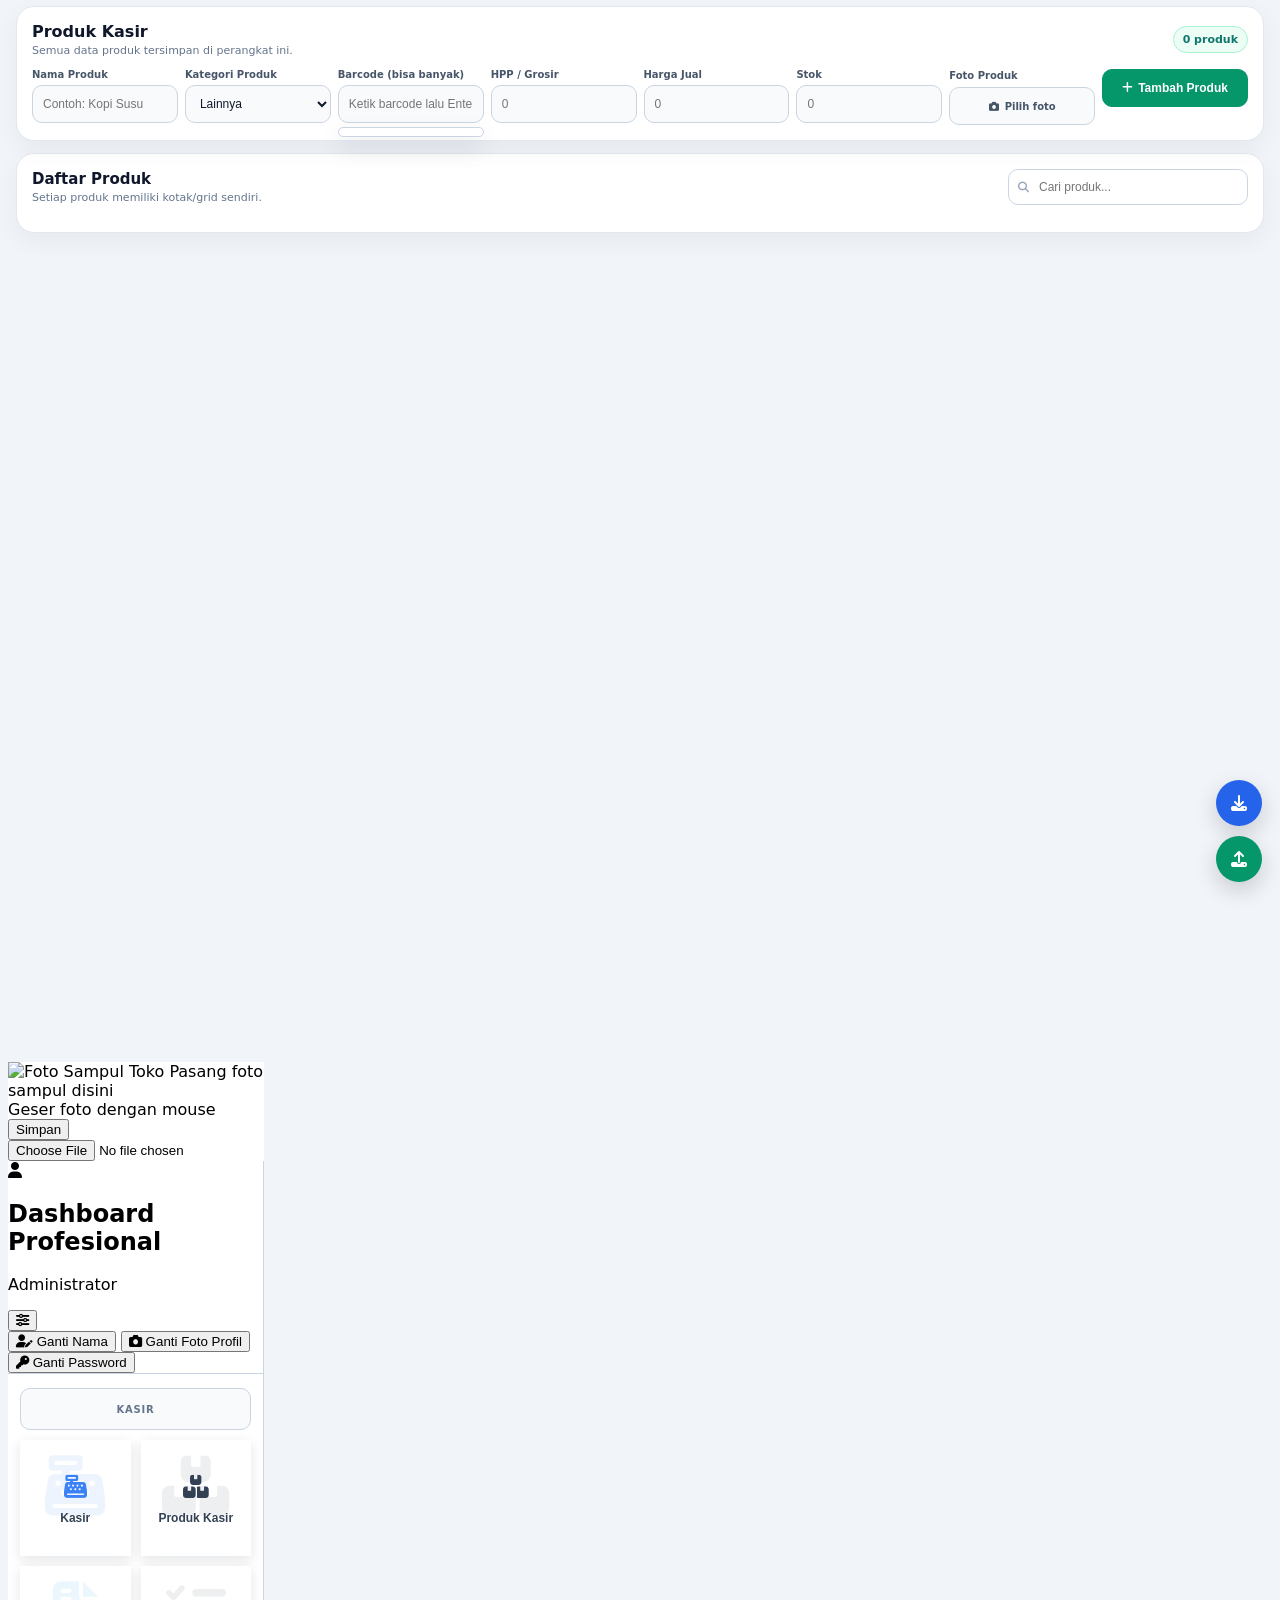
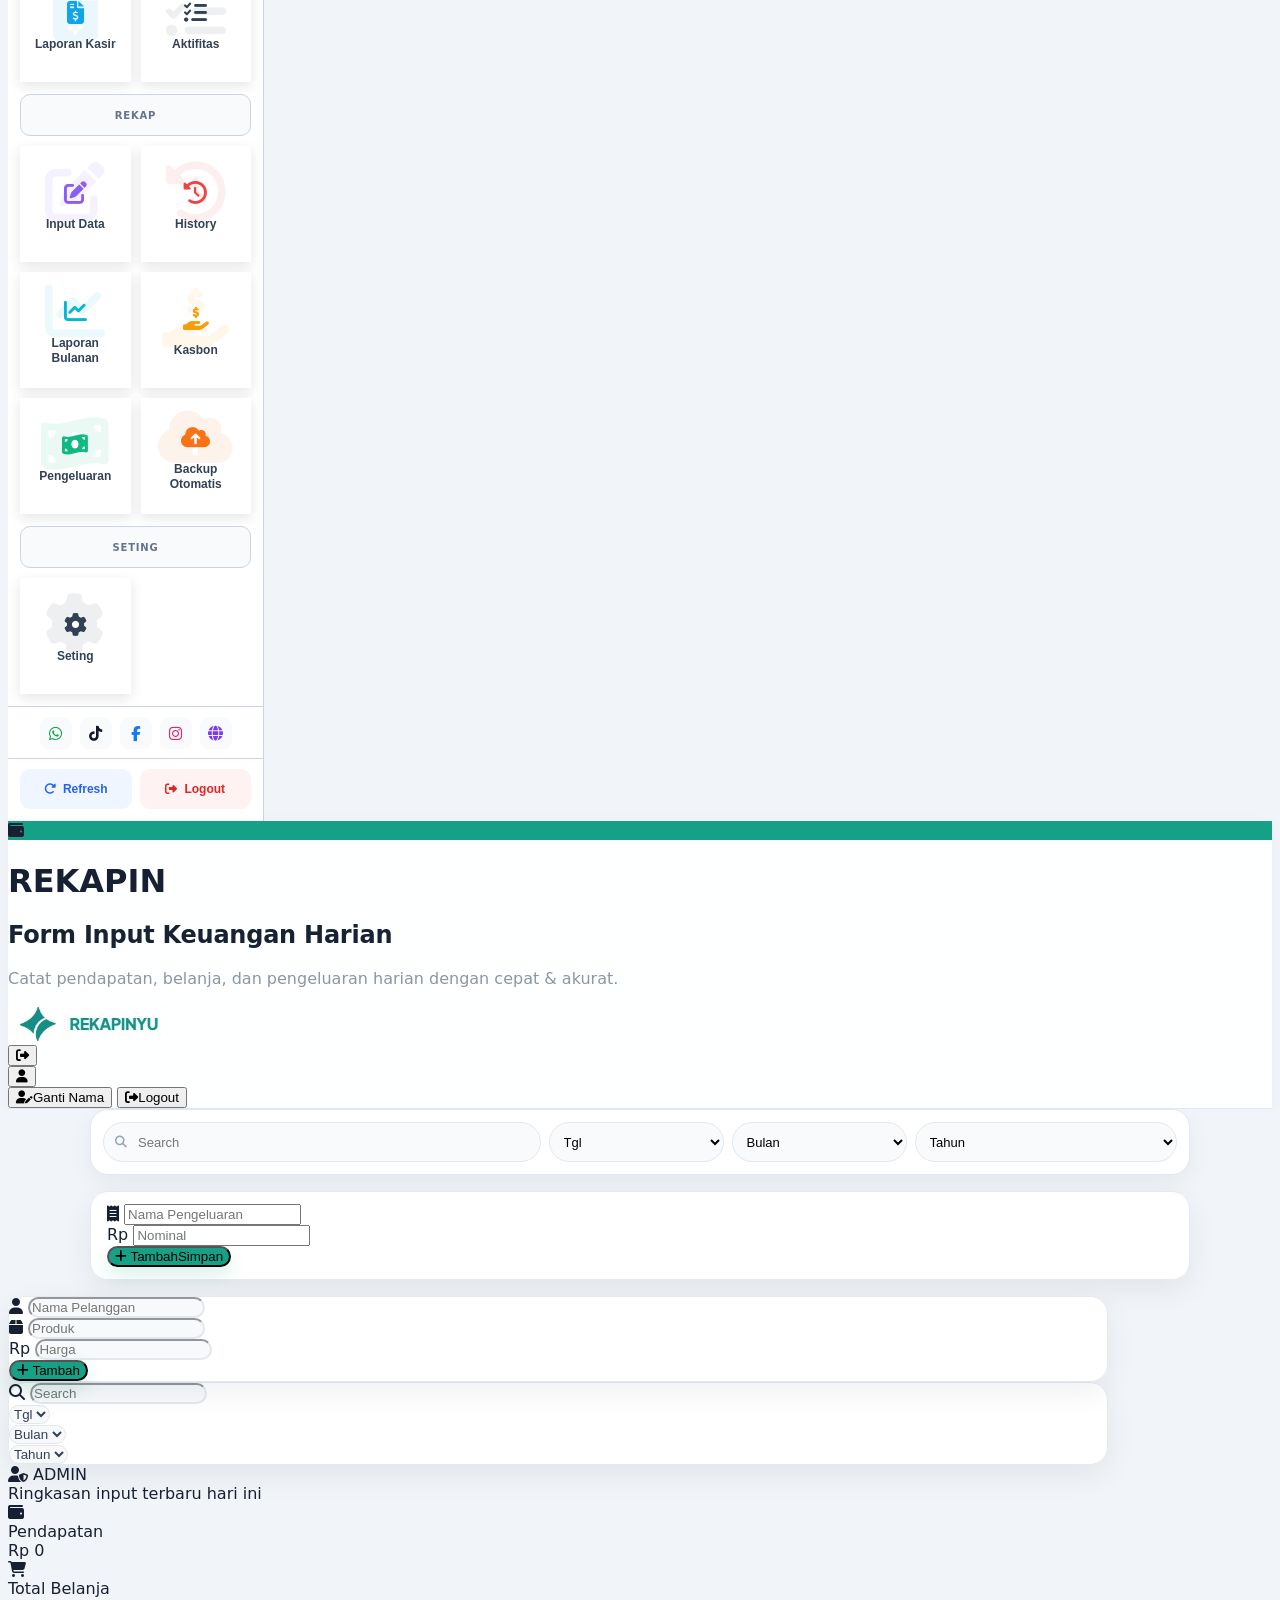
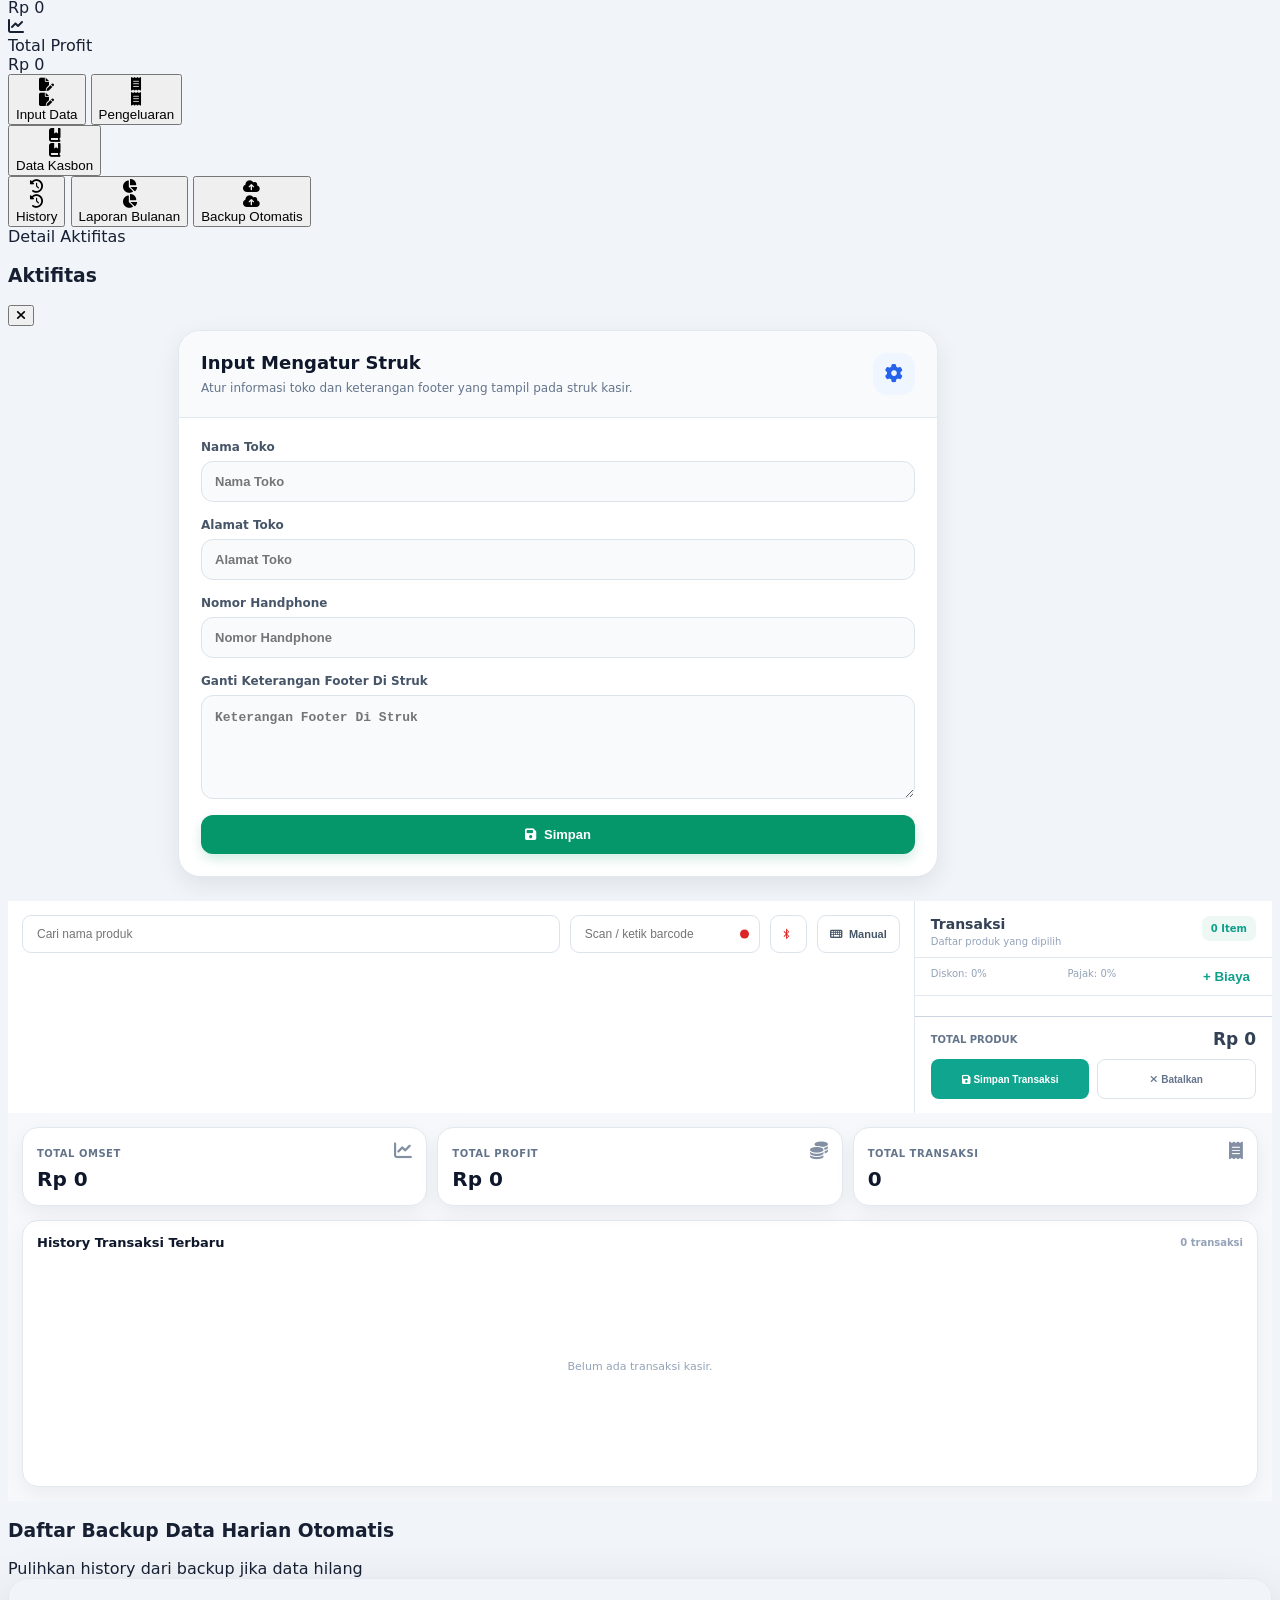
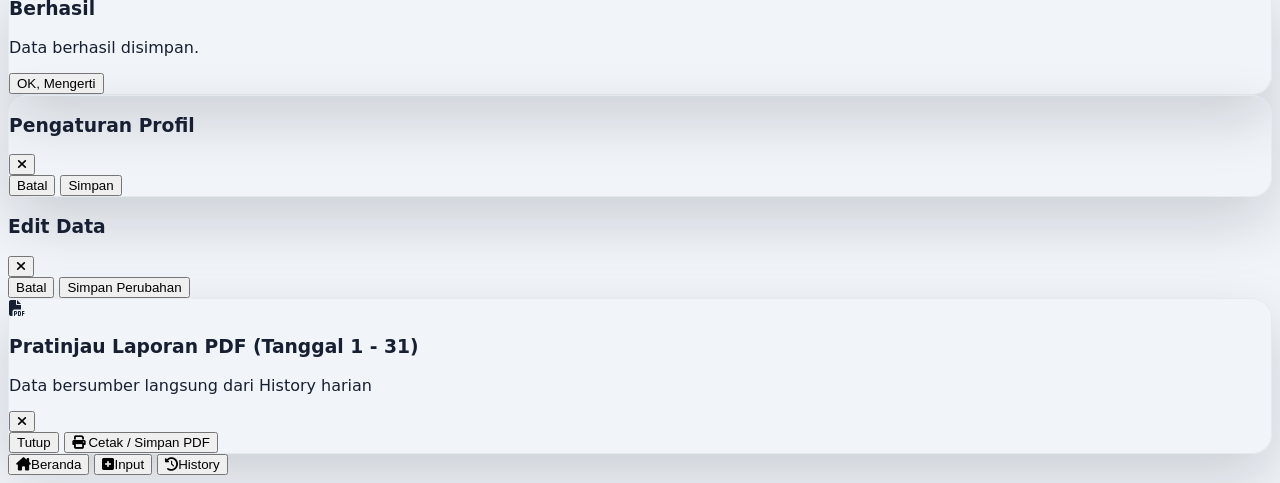
==== commit e7357892: "Update index.html" ====
--- a/index.html
+++ b/index.html
@@ -1357,7 +1357,7 @@
 </style>
 <style id="kasir-produk-barcode-profit-final-css">
 .pk3-field select{display:block;width:100%;height:38px;box-sizing:border-box;padding:0 10px;border:1px solid #cbd5e1;border-radius:10px;background:#f8fafc;color:#0f172a;font-size:12px;outline:none}.pk3-field select:focus{border-color:#10b981;box-shadow:0 0 0 2px rgba(16,185,129,.12)}
-.pk3-barcode-list{display:flex;flex-wrap:wrap;gap:4px;margin-top:5px;max-height:74px;overflow:auto}.pk3-barcode-chip{display:inline-flex;align-items:center;gap:5px;max-width:100%;padding:4px 7px;border:1px solid #bfdbfe;border-radius:999px;background:#eff6ff;color:#1e3a8a;font-size:9px;font-weight:800}.pk3-barcode-chip span{overflow:hidden;text-overflow:ellipsis;white-space:nowrap}.pk3-barcode-chip button{border:0;background:transparent;color:#dc2626;font-size:14px;line-height:1;cursor:pointer;padding:0}.kasir-search-wrap{position:relative}.kasir-search-wrap input{padding-right:28px!important}.kasir-barcode-scan-dot{position:absolute;right:10px;top:50%;width:9px;height:9px;border-radius:50%;background:#dc2626;transform:translateY(-50%);box-shadow:0 0 0 0 rgba(220,38,38,.35);cursor:pointer;transition:.15s}.kasir-barcode-scan-dot.is-scanning{animation:kasirBarcodePulse .9s infinite;box-shadow:0 0 0 5px rgba(220,38,38,.08)}.kasir-barcode-scan-dot:focus-visible{outline:2px solid #ef4444;outline-offset:2px}@keyframes kasirBarcodePulse{0%,100%{transform:translateY(-50%) scale(1);opacity:1}50%{transform:translateY(-50%) scale(1.45);opacity:.55}}
+.pk3-barcode-field{position:relative!important}.pk3-barcode-list{position:absolute!important;left:0!important;right:0!important;top:calc(100% + 4px)!important;display:flex!important;flex-direction:column!important;gap:2px!important;margin:0!important;padding:4px!important;max-height:132px!important;overflow-y:auto!important;overflow-x:hidden!important;background:#fff!important;border:1px solid #cbd5e1!important;border-radius:10px!important;box-shadow:0 10px 24px rgba(15,23,42,.12)!important;z-index:200!important;box-sizing:border-box!important}.pk3-barcode-chip{display:flex!important;align-items:center!important;justify-content:space-between!important;gap:8px!important;width:100%!important;min-height:30px!important;box-sizing:border-box!important;padding:6px 8px!important;border:0!important;border-radius:7px!important;background:#f8fafc!important;color:#1e3a8a!important;font-size:10px!important;font-weight:800!important}.pk3-barcode-chip:hover{background:#eff6ff!important}.pk3-barcode-chip span{min-width:0!important;overflow:hidden!important;text-overflow:ellipsis!important;white-space:nowrap!important}.pk3-barcode-chip button{flex:0 0 auto!important;border:0!important;background:transparent!important;color:#dc2626!important;font-size:14px!important;line-height:1!important;cursor:pointer!important;padding:2px 4px!important;border-radius:5px!important}.pk3-barcode-chip button:hover{background:#fee2e2!important}.pk3-edit-row .pk3-barcode-field{position:relative!important}.pk3-edit-row .pk3-barcode-list{z-index:300!important}.kasir-search-wrap{position:relative}.kasir-search-wrap input{padding-right:28px!important}.kasir-barcode-scan-dot{position:absolute;right:10px;top:50%;width:9px;height:9px;border-radius:50%;background:#dc2626;transform:translateY(-50%);box-shadow:0 0 0 0 rgba(220,38,38,.35);cursor:pointer;transition:.15s}.kasir-barcode-scan-dot.is-scanning{animation:kasirBarcodePulse .9s infinite;box-shadow:0 0 0 5px rgba(220,38,38,.08)}.kasir-barcode-scan-dot:focus-visible{outline:2px solid #ef4444;outline-offset:2px}@keyframes kasirBarcodePulse{0%,100%{transform:translateY(-50%) scale(1);opacity:1}50%{transform:translateY(-50%) scale(1.45);opacity:.55}}
 .kasir-barcode-scanner{position:fixed;inset:0;z-index:12000;background:rgba(15,23,42,.72);display:flex;align-items:center;justify-content:center;padding:18px;box-sizing:border-box}.kasir-barcode-scanner-card{width:min(520px,100%);background:#fff;border-radius:18px;padding:14px;box-shadow:0 20px 60px rgba(15,23,42,.3)}.kasir-barcode-scanner-head{display:flex;align-items:center;justify-content:space-between;margin-bottom:10px}.kasir-barcode-scanner-head strong{font-size:14px;color:#0f172a}.kasir-barcode-scanner-head button{width:32px;height:32px;border:0;border-radius:50%;background:#fee2e2;color:#dc2626;font-size:22px;cursor:pointer}.kasir-barcode-camera-wrap{position:relative;width:100%;aspect-ratio:4/3;overflow:hidden;border-radius:14px;background:#0f172a}.kasir-barcode-camera-wrap video{width:100%;height:100%;object-fit:cover}.kasir-barcode-target{position:absolute;left:12%;right:12%;top:35%;height:30%;border:2px solid #ef4444;border-radius:10px;box-shadow:0 0 0 999px rgba(0,0,0,.12)}.kasir-barcode-scanner-card p{margin:9px 2px 0;color:#64748b;font-size:10px}
 
 /* KASIR PRODUK: satu implementasi baru — semua field dimulai pada garis atas yang sama. */
@@ -5382,7 +5382,7 @@
   function load(){const raw=read();const normalized=raw.map(normalizeProduct);products=normalized;if(JSON.stringify(raw)!==JSON.stringify(normalized))write()}
   function resetForm(){ $('pk3-form')?.reset(); addPhoto='';addBarcodes=[];renderBarcodeChips('add');if($('pk3-photo-name'))$('pk3-photo-name').textContent='Pilih foto';if($('pk3-category'))$('pk3-category').value='Lainnya' }
   function addBarcode(target,value){const clean=String(value||'').trim();if(!clean)return;const arr=target==='edit'?editBarcodes:addBarcodes;clean.split(/[\n,;]+/).map(x=>x.trim()).filter(Boolean).forEach(x=>{if(!arr.includes(x))arr.push(x)});renderBarcodeChips(target)}
-  function renderBarcodeChips(target){const arr=target==='edit'?editBarcodes:addBarcodes;const box=$(target==='edit'?'pk3-edit-barcode-list':'pk3-barcode-list');if(!box)return;box.innerHTML=arr.map((b,i)=>`<span class="pk3-barcode-chip"><span>${String(b).replace(/[&<>'"]/g,c=>({'&':'&amp;','<':'&lt;','>':'&gt;',"'":'&#39;','"':'&quot;'}[c]))}</span><button type="button" data-remove-barcode="${i}" data-barcode-target="${target}" aria-label="Hapus barcode">×</button></span>`).join('')}
+  function renderBarcodeChips(target){const arr=target==='edit'?editBarcodes:addBarcodes;const box=$(target==='edit'?'pk3-edit-barcode-list':'pk3-barcode-list');if(!box)return;box.innerHTML=arr.map((b,i)=>`<span class="pk3-barcode-chip"><span>${String(b).replace(/[&<>'"]/g,c=>({'&':'&amp;','<':'&lt;','>':'&gt;',"'":'&#39;','"':'&quot;'}[c]))}</span><button type="button" data-remove-barcode="${i}" data-barcode-target="${target}" aria-label="Hapus barcode">×</button></span>`).join('');box.scrollTop=box.scrollHeight}
   function finishPendingBarcode(target){const id=target==='edit'?'pk3-edit-barcode':'pk3-barcode';const input=$(id);if(input?.value.trim()){addBarcode(target,input.value);input.value=''}}
   function closeEdit(){const m=$('pk3-edit-modal');if(m){m.hidden=true;m.setAttribute('aria-hidden','true')}editingId=null;editPhoto='';editBarcodes=[]}
   function openEdit(p){editingId=String(p.id);editPhoto=p.photo||'';editBarcodes=normalizeBarcodes(p);$('pk3-edit-name').value=p.name||'';$('pk3-edit-category').value=CATEGORIES.includes(p.category)?p.category:'Lainnya';$('pk3-edit-barcode').value='';renderBarcodeChips('edit');$('pk3-edit-cost').value=Number(p.cost??p.grosir)||0;$('pk3-edit-price').value=Number(p.price)||0;$('pk3-edit-stock').value=Number(p.stock)||0;formatNominalInput($('pk3-edit-cost'));formatNominalInput($('pk3-edit-price'));$('pk3-edit-photo-name').textContent=p.photo?'Pertahankan foto':'Pilih foto';const m=$('pk3-edit-modal');m.hidden=false;m.setAttribute('aria-hidden','false');setTimeout(()=>$('pk3-edit-name')?.focus(),0)}
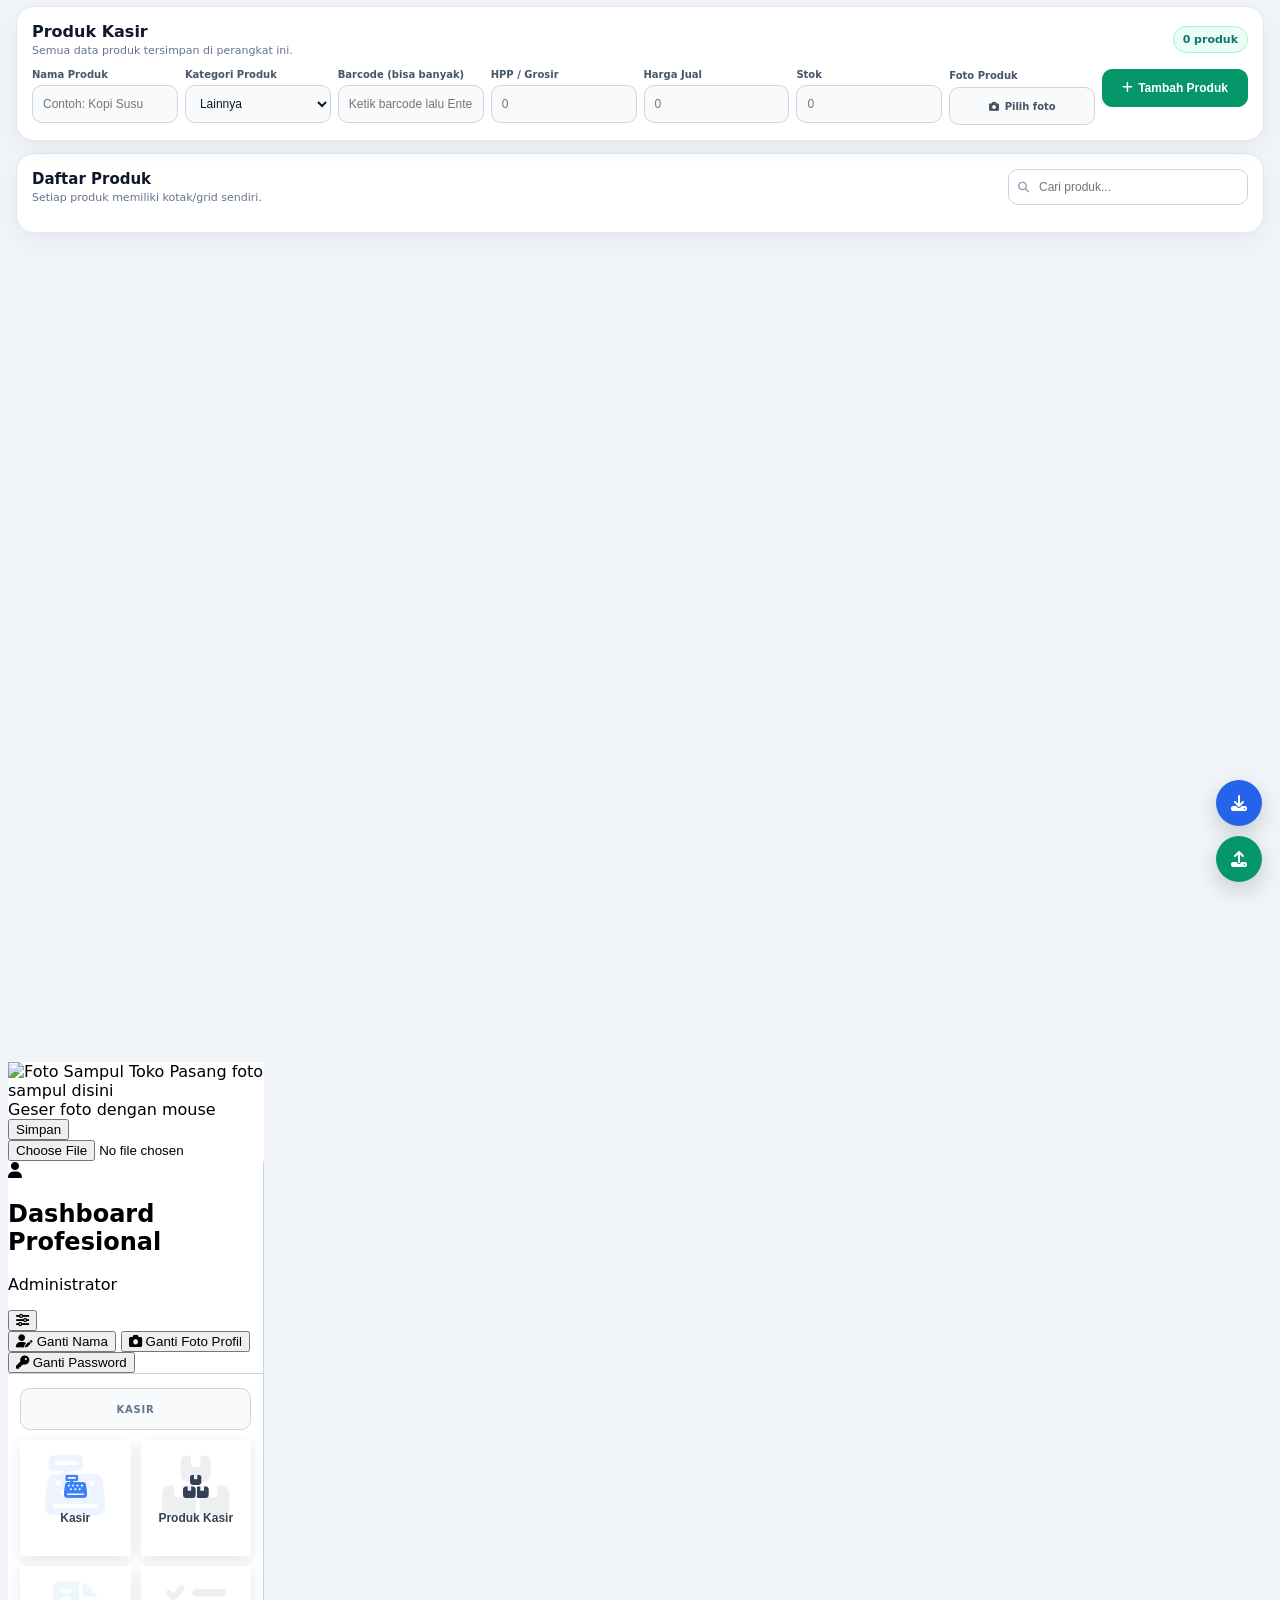
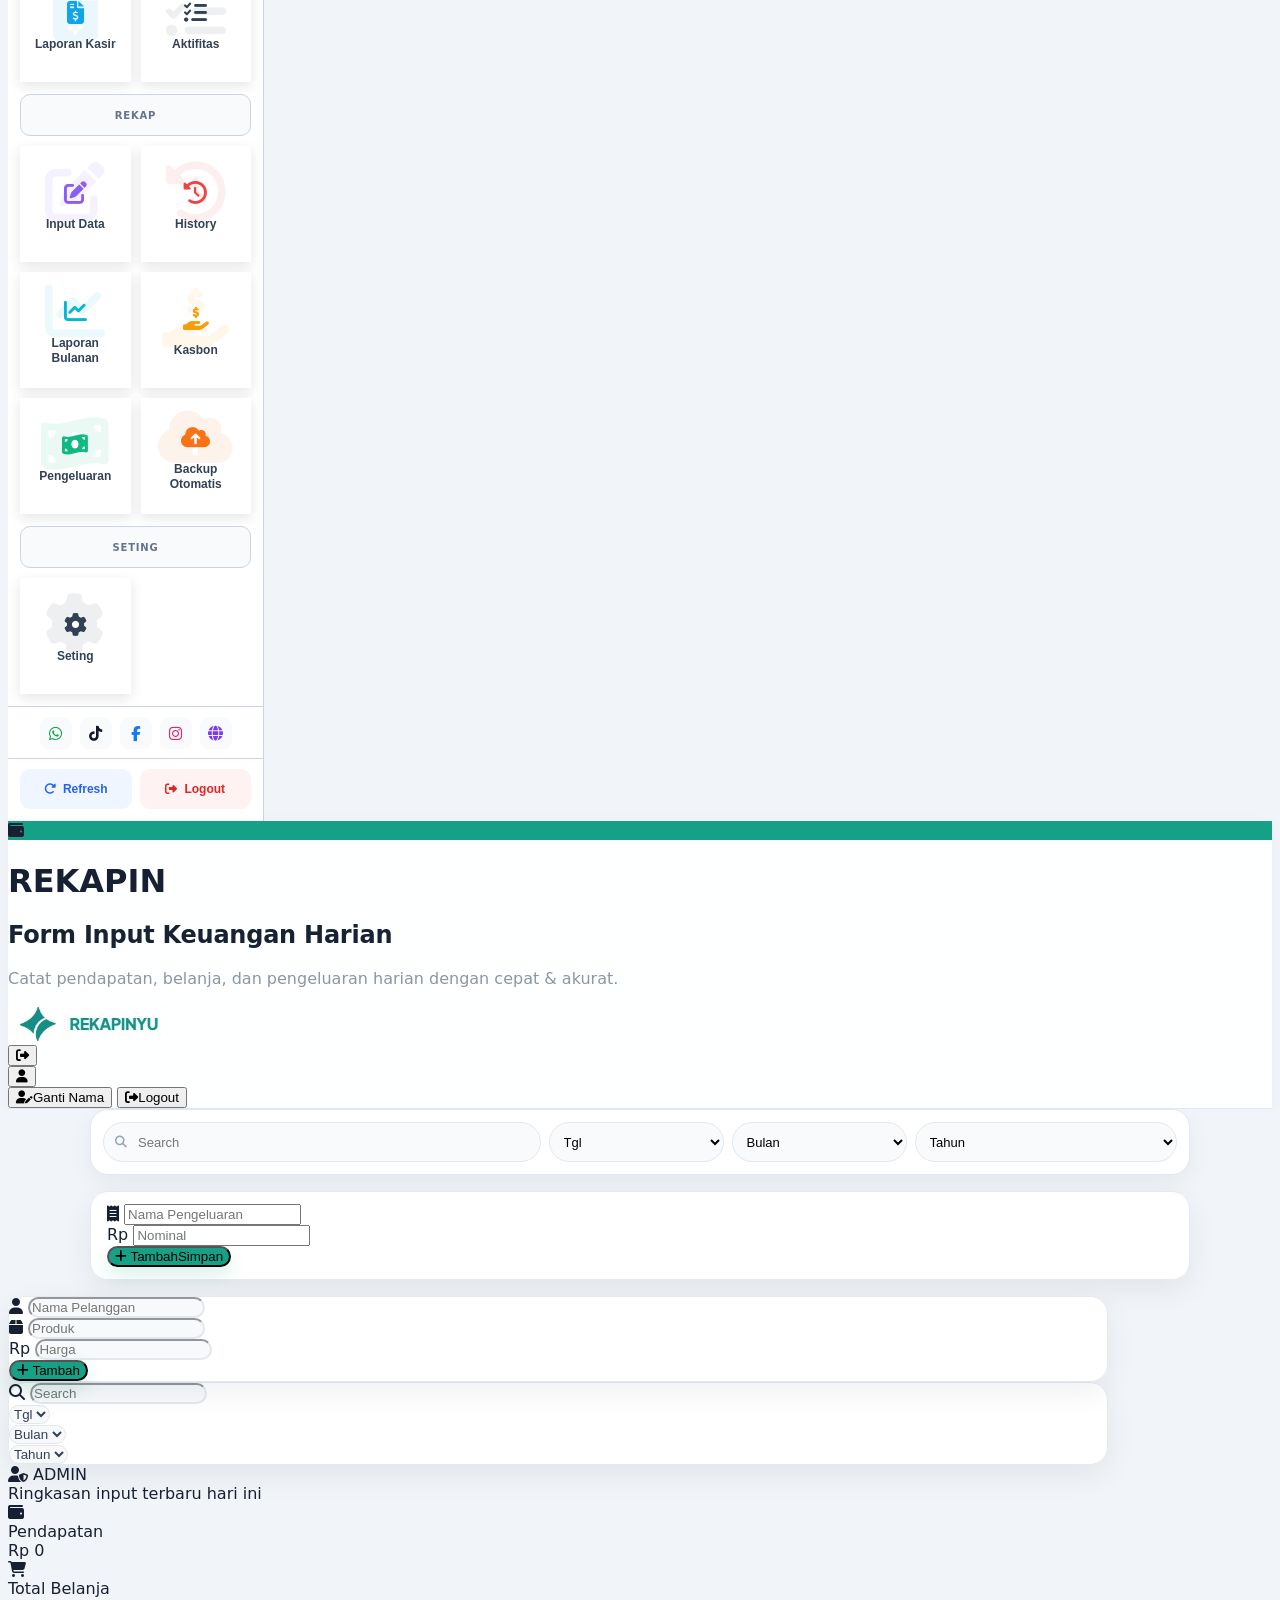
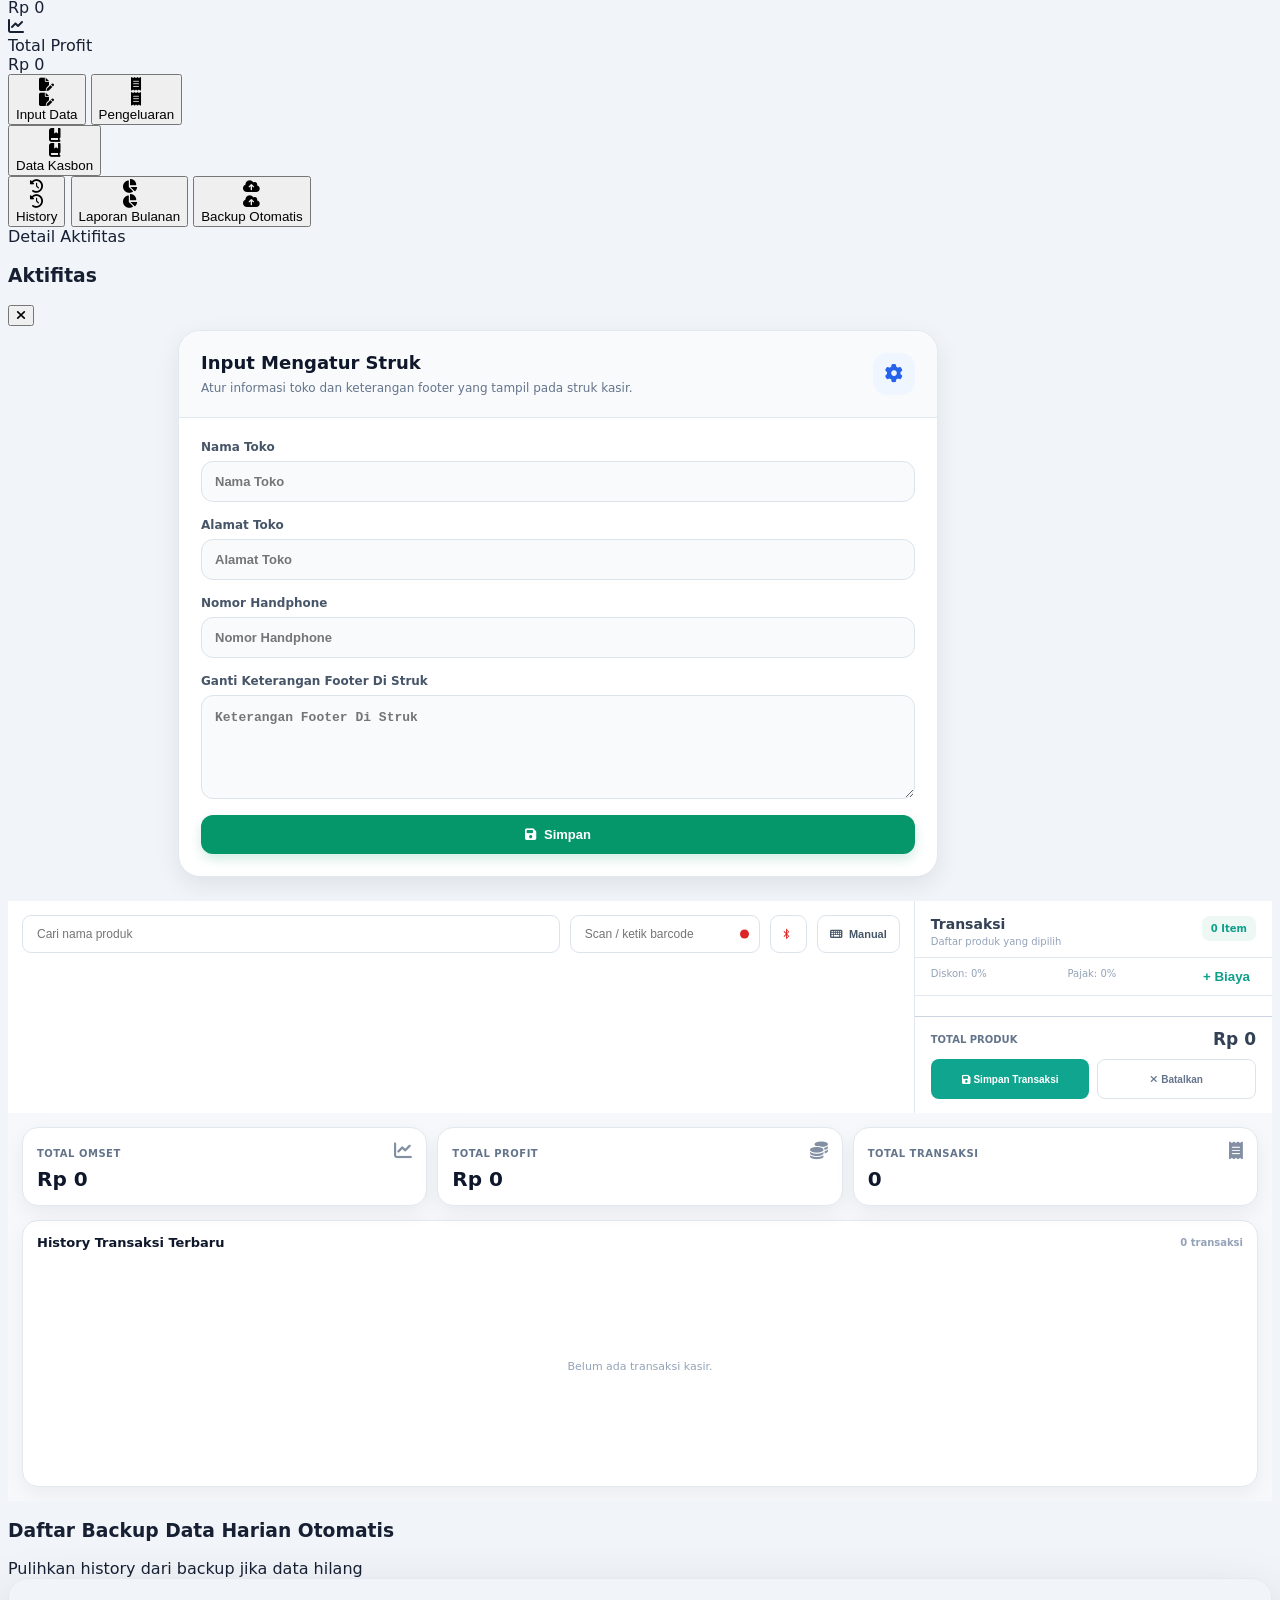
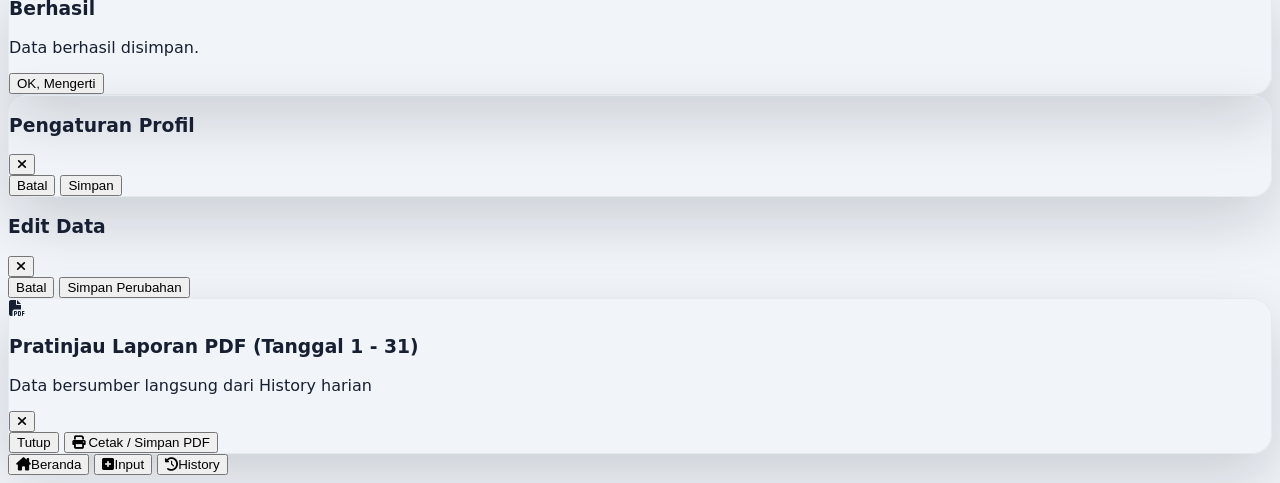
==== commit e9d30a62: "Update index.html" ====
--- a/index.html
+++ b/index.html
@@ -1357,7 +1357,7 @@
 </style>
 <style id="kasir-produk-barcode-profit-final-css">
 .pk3-field select{display:block;width:100%;height:38px;box-sizing:border-box;padding:0 10px;border:1px solid #cbd5e1;border-radius:10px;background:#f8fafc;color:#0f172a;font-size:12px;outline:none}.pk3-field select:focus{border-color:#10b981;box-shadow:0 0 0 2px rgba(16,185,129,.12)}
-.pk3-barcode-field{position:relative!important}.pk3-barcode-list{position:absolute!important;left:0!important;right:0!important;top:calc(100% + 4px)!important;display:flex!important;flex-direction:column!important;gap:2px!important;margin:0!important;padding:4px!important;max-height:132px!important;overflow-y:auto!important;overflow-x:hidden!important;background:#fff!important;border:1px solid #cbd5e1!important;border-radius:10px!important;box-shadow:0 10px 24px rgba(15,23,42,.12)!important;z-index:200!important;box-sizing:border-box!important}.pk3-barcode-chip{display:flex!important;align-items:center!important;justify-content:space-between!important;gap:8px!important;width:100%!important;min-height:30px!important;box-sizing:border-box!important;padding:6px 8px!important;border:0!important;border-radius:7px!important;background:#f8fafc!important;color:#1e3a8a!important;font-size:10px!important;font-weight:800!important}.pk3-barcode-chip:hover{background:#eff6ff!important}.pk3-barcode-chip span{min-width:0!important;overflow:hidden!important;text-overflow:ellipsis!important;white-space:nowrap!important}.pk3-barcode-chip button{flex:0 0 auto!important;border:0!important;background:transparent!important;color:#dc2626!important;font-size:14px!important;line-height:1!important;cursor:pointer!important;padding:2px 4px!important;border-radius:5px!important}.pk3-barcode-chip button:hover{background:#fee2e2!important}.pk3-edit-row .pk3-barcode-field{position:relative!important}.pk3-edit-row .pk3-barcode-list{z-index:300!important}.kasir-search-wrap{position:relative}.kasir-search-wrap input{padding-right:28px!important}.kasir-barcode-scan-dot{position:absolute;right:10px;top:50%;width:9px;height:9px;border-radius:50%;background:#dc2626;transform:translateY(-50%);box-shadow:0 0 0 0 rgba(220,38,38,.35);cursor:pointer;transition:.15s}.kasir-barcode-scan-dot.is-scanning{animation:kasirBarcodePulse .9s infinite;box-shadow:0 0 0 5px rgba(220,38,38,.08)}.kasir-barcode-scan-dot:focus-visible{outline:2px solid #ef4444;outline-offset:2px}@keyframes kasirBarcodePulse{0%,100%{transform:translateY(-50%) scale(1);opacity:1}50%{transform:translateY(-50%) scale(1.45);opacity:.55}}
+.pk3-barcode-field{position:relative!important}.pk3-barcode-list:empty{display:none!important}.pk3-barcode-list{position:absolute!important;left:0!important;right:0!important;top:calc(100% + 4px)!important;display:flex!important;flex-direction:column!important;gap:2px!important;margin:0!important;padding:4px!important;max-height:132px!important;overflow-y:auto!important;overflow-x:hidden!important;background:#fff!important;border:1px solid #cbd5e1!important;border-radius:10px!important;box-shadow:0 10px 24px rgba(15,23,42,.12)!important;z-index:200!important;box-sizing:border-box!important}.pk3-barcode-chip{display:flex!important;align-items:center!important;justify-content:space-between!important;gap:8px!important;width:100%!important;min-height:30px!important;box-sizing:border-box!important;padding:6px 8px!important;border:0!important;border-radius:7px!important;background:#f8fafc!important;color:#1e3a8a!important;font-size:10px!important;font-weight:800!important}.pk3-barcode-chip:hover{background:#eff6ff!important}.pk3-barcode-chip span{min-width:0!important;overflow:hidden!important;text-overflow:ellipsis!important;white-space:nowrap!important}.pk3-barcode-chip button{flex:0 0 auto!important;border:0!important;background:transparent!important;color:#dc2626!important;font-size:14px!important;line-height:1!important;cursor:pointer!important;padding:2px 4px!important;border-radius:5px!important}.pk3-barcode-chip button:hover{background:#fee2e2!important}.pk3-edit-row .pk3-barcode-field{position:relative!important}.pk3-edit-row .pk3-barcode-list{z-index:300!important}.kasir-search-wrap{position:relative}.kasir-search-wrap input{padding-right:28px!important}.kasir-barcode-scan-dot{position:absolute;right:10px;top:50%;width:9px;height:9px;border-radius:50%;background:#dc2626;transform:translateY(-50%);box-shadow:0 0 0 0 rgba(220,38,38,.35);cursor:pointer;transition:.15s}.kasir-barcode-scan-dot.is-scanning{animation:kasirBarcodePulse .9s infinite;box-shadow:0 0 0 5px rgba(220,38,38,.08)}.kasir-barcode-scan-dot:focus-visible{outline:2px solid #ef4444;outline-offset:2px}@keyframes kasirBarcodePulse{0%,100%{transform:translateY(-50%) scale(1);opacity:1}50%{transform:translateY(-50%) scale(1.45);opacity:.55}}
 .kasir-barcode-scanner{position:fixed;inset:0;z-index:12000;background:rgba(15,23,42,.72);display:flex;align-items:center;justify-content:center;padding:18px;box-sizing:border-box}.kasir-barcode-scanner-card{width:min(520px,100%);background:#fff;border-radius:18px;padding:14px;box-shadow:0 20px 60px rgba(15,23,42,.3)}.kasir-barcode-scanner-head{display:flex;align-items:center;justify-content:space-between;margin-bottom:10px}.kasir-barcode-scanner-head strong{font-size:14px;color:#0f172a}.kasir-barcode-scanner-head button{width:32px;height:32px;border:0;border-radius:50%;background:#fee2e2;color:#dc2626;font-size:22px;cursor:pointer}.kasir-barcode-camera-wrap{position:relative;width:100%;aspect-ratio:4/3;overflow:hidden;border-radius:14px;background:#0f172a}.kasir-barcode-camera-wrap video{width:100%;height:100%;object-fit:cover}.kasir-barcode-target{position:absolute;left:12%;right:12%;top:35%;height:30%;border:2px solid #ef4444;border-radius:10px;box-shadow:0 0 0 999px rgba(0,0,0,.12)}.kasir-barcode-scanner-card p{margin:9px 2px 0;color:#64748b;font-size:10px}
 
 /* KASIR PRODUK: satu implementasi baru — semua field dimulai pada garis atas yang sama. */
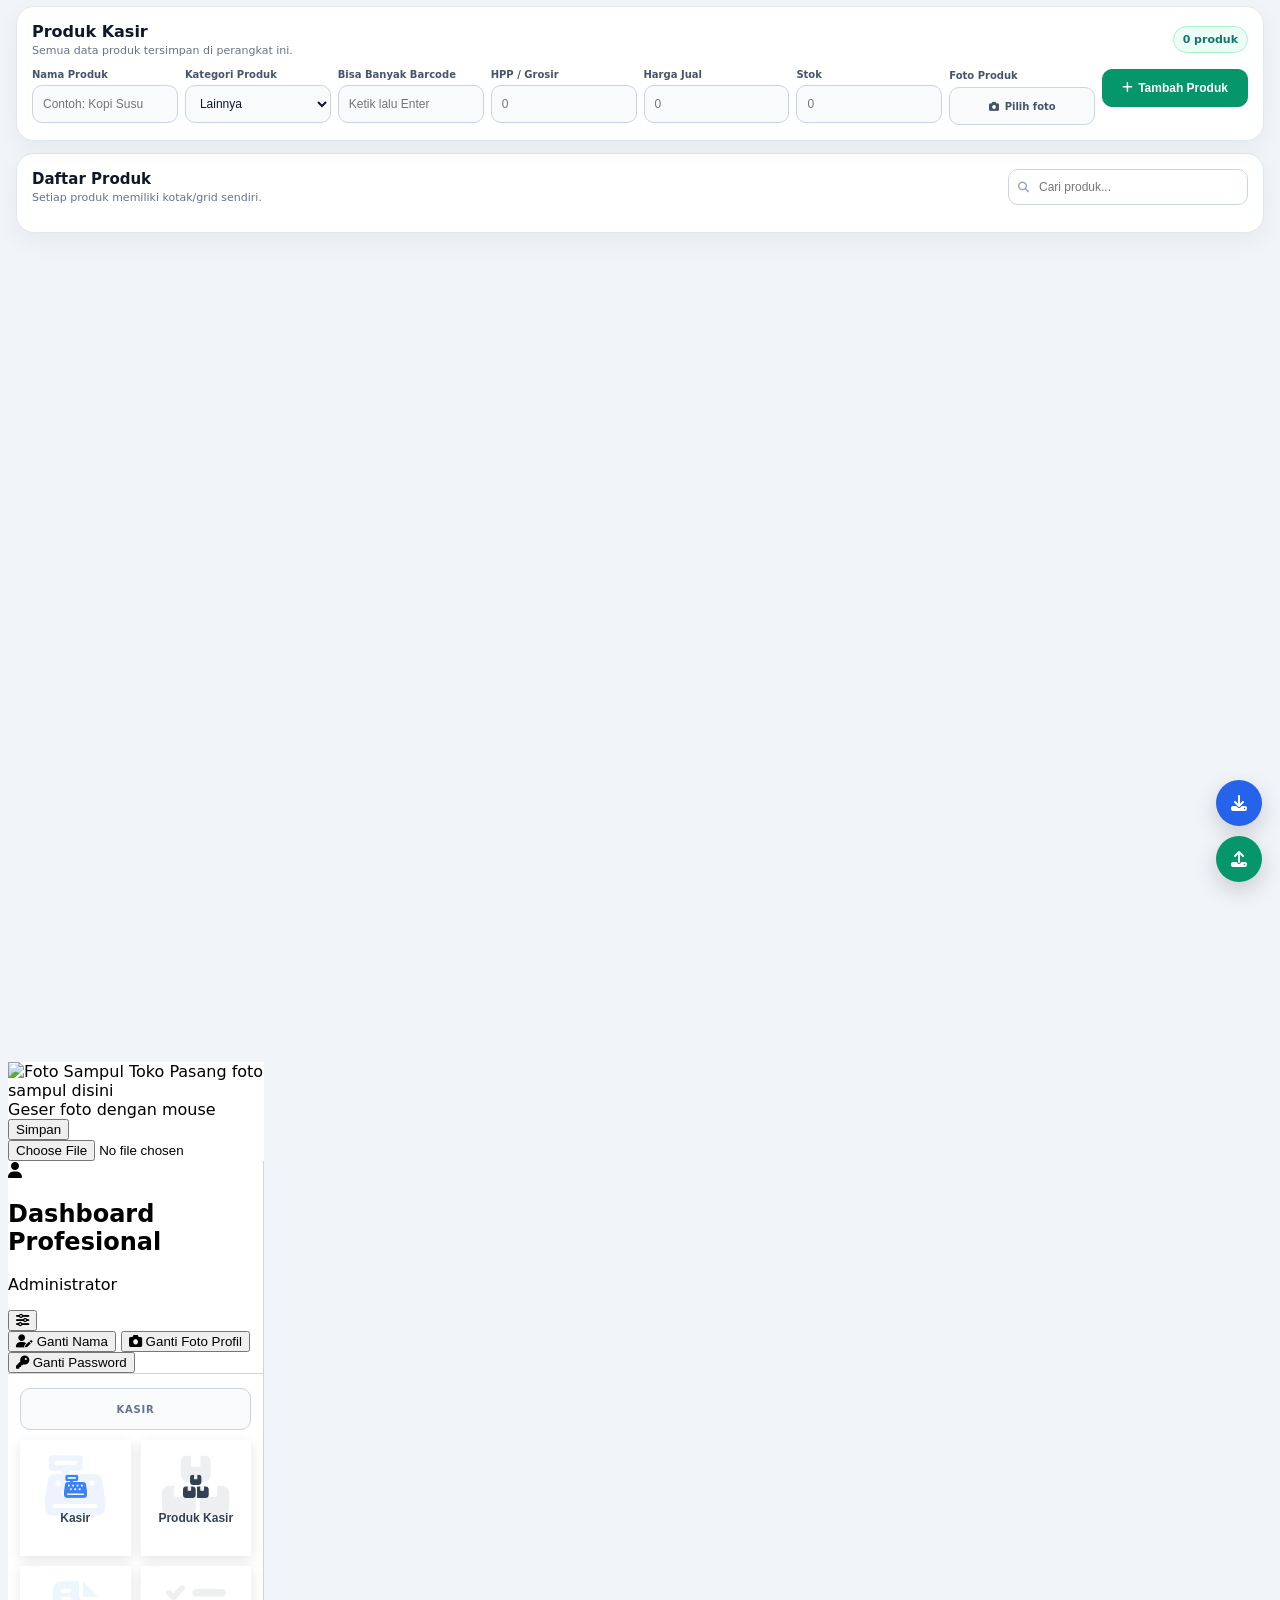
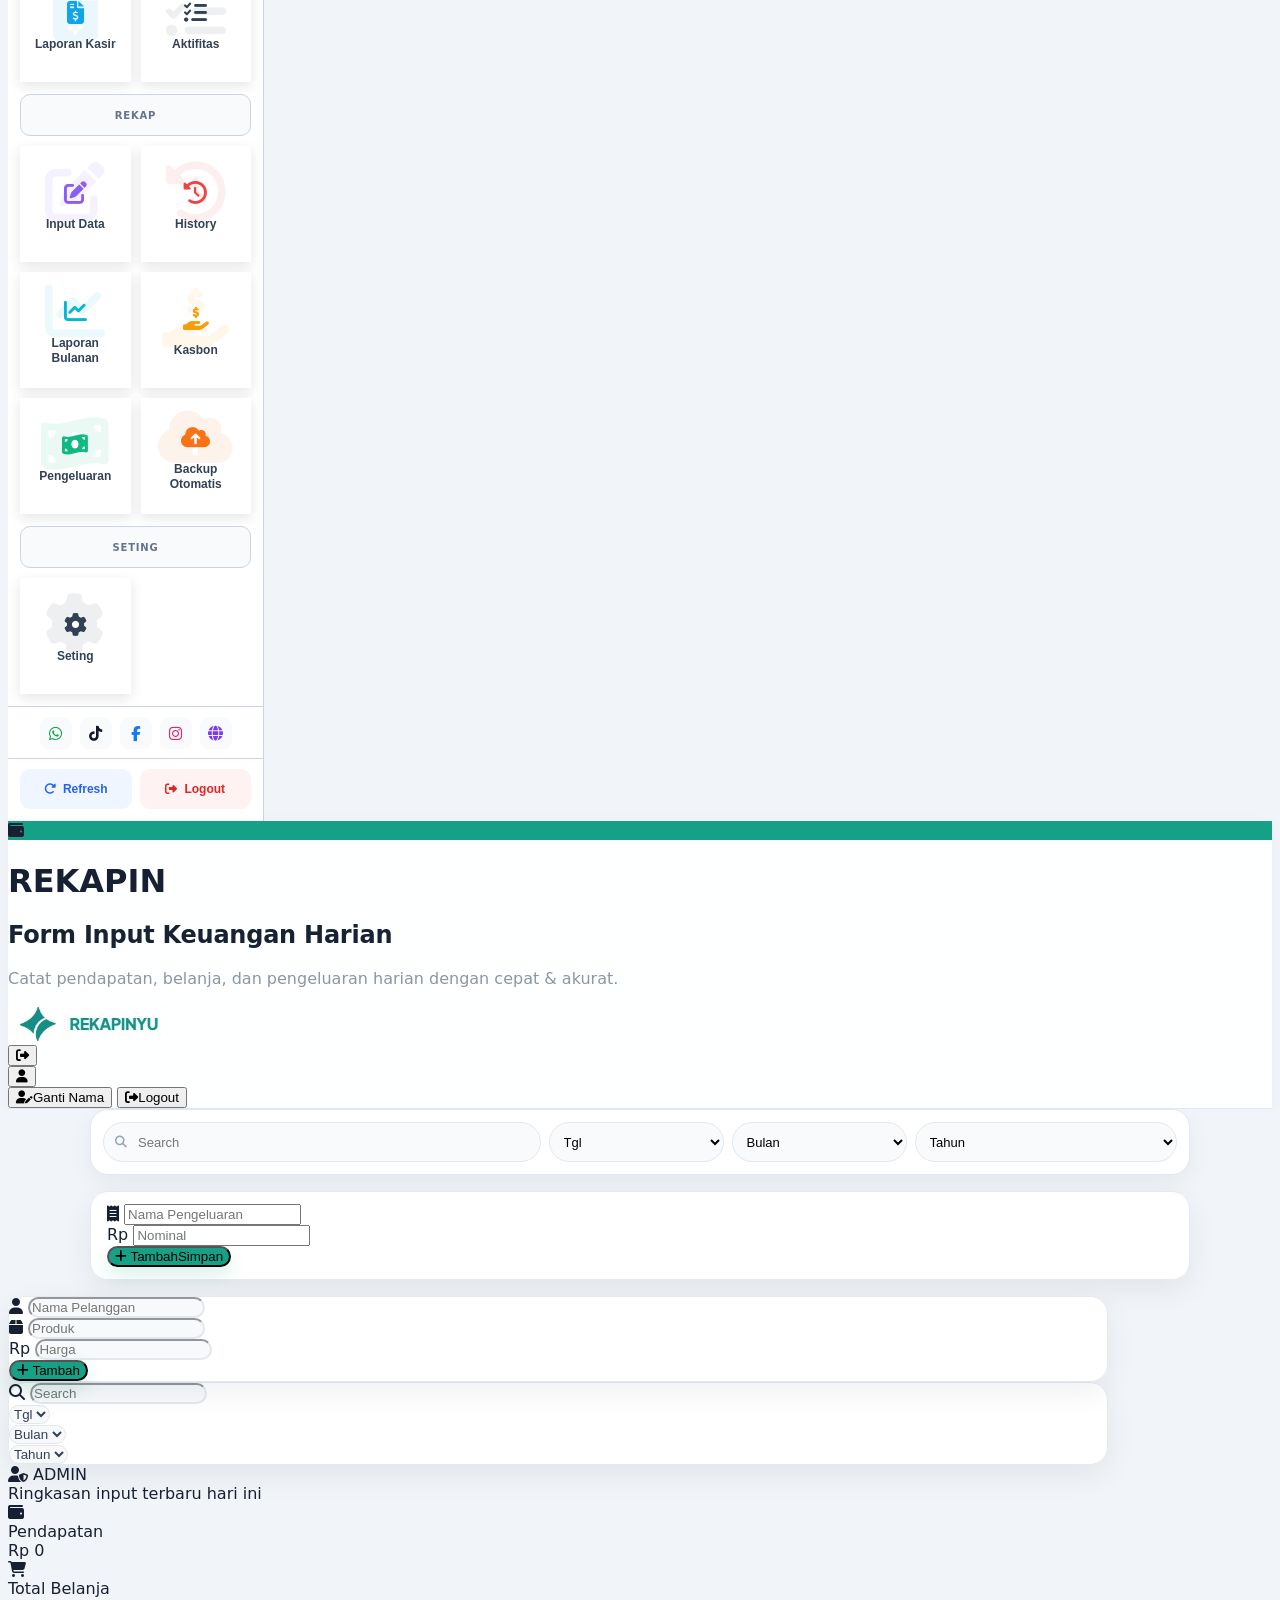
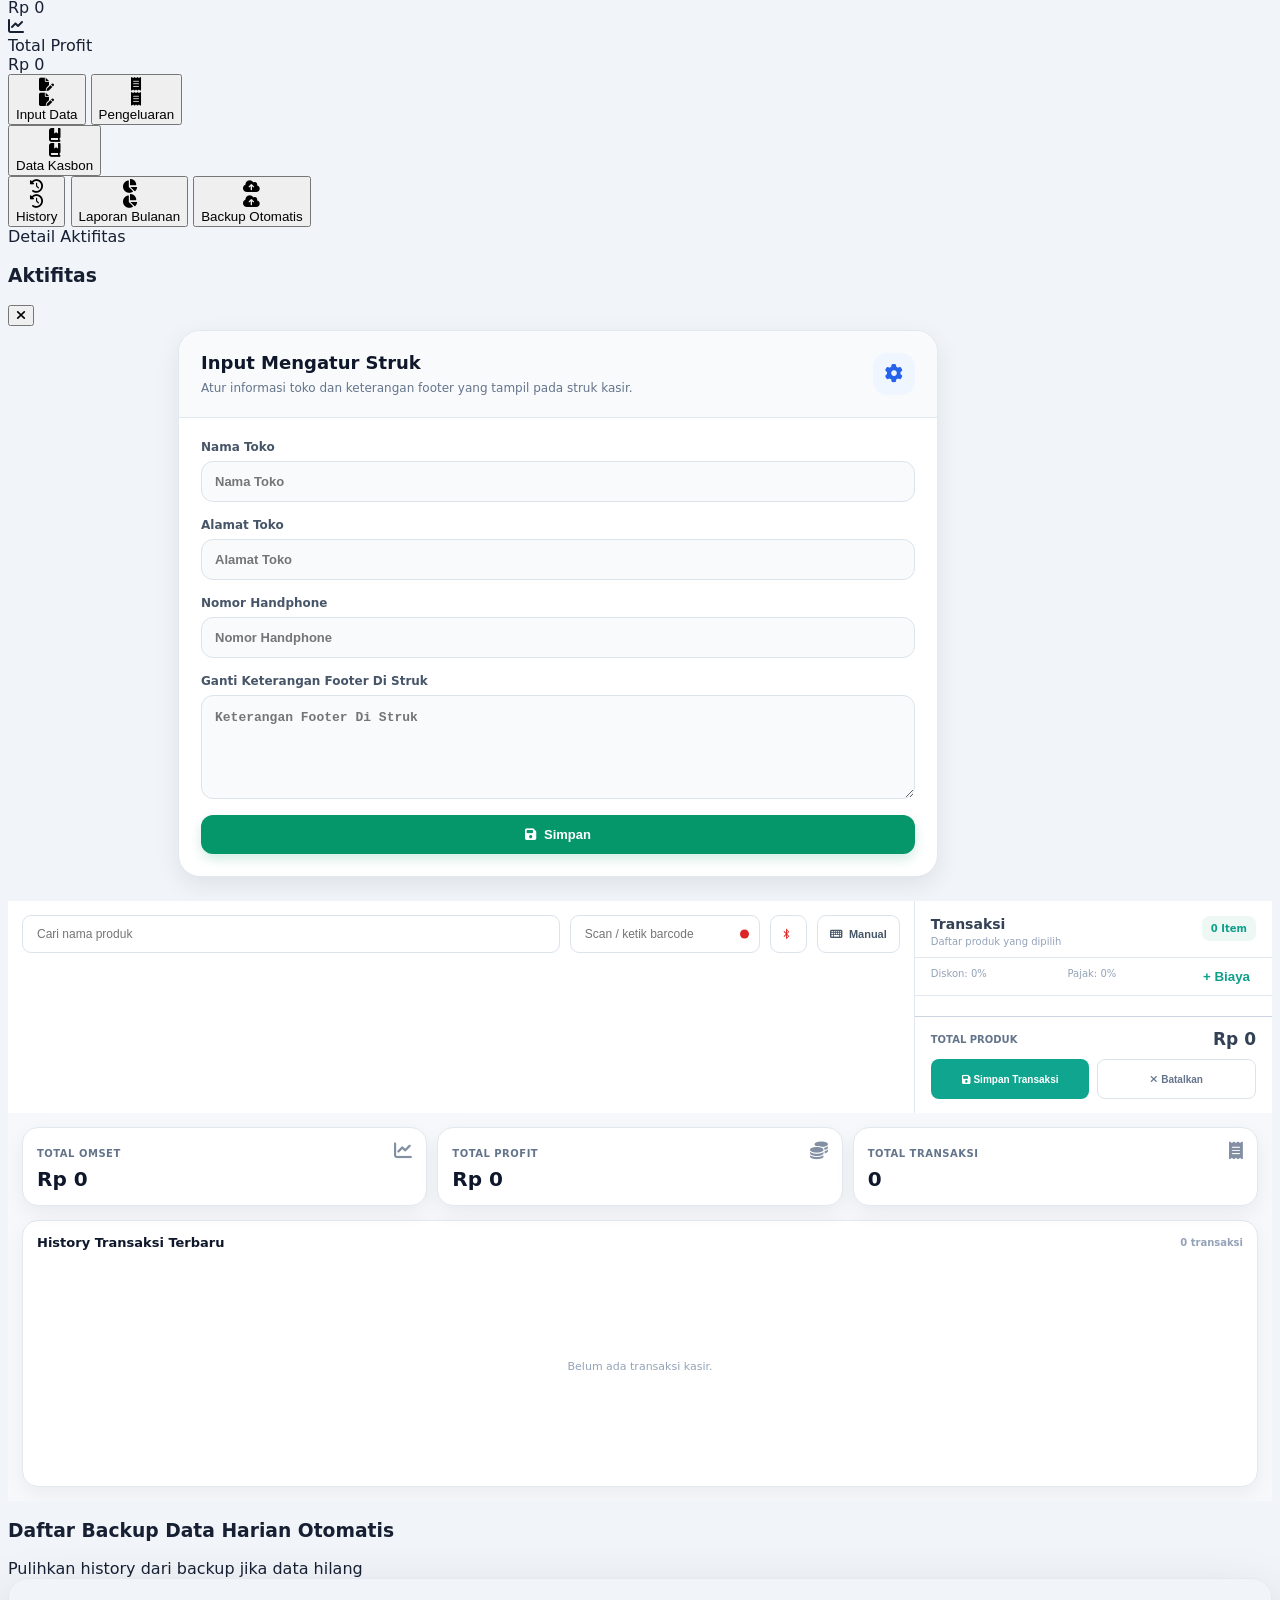
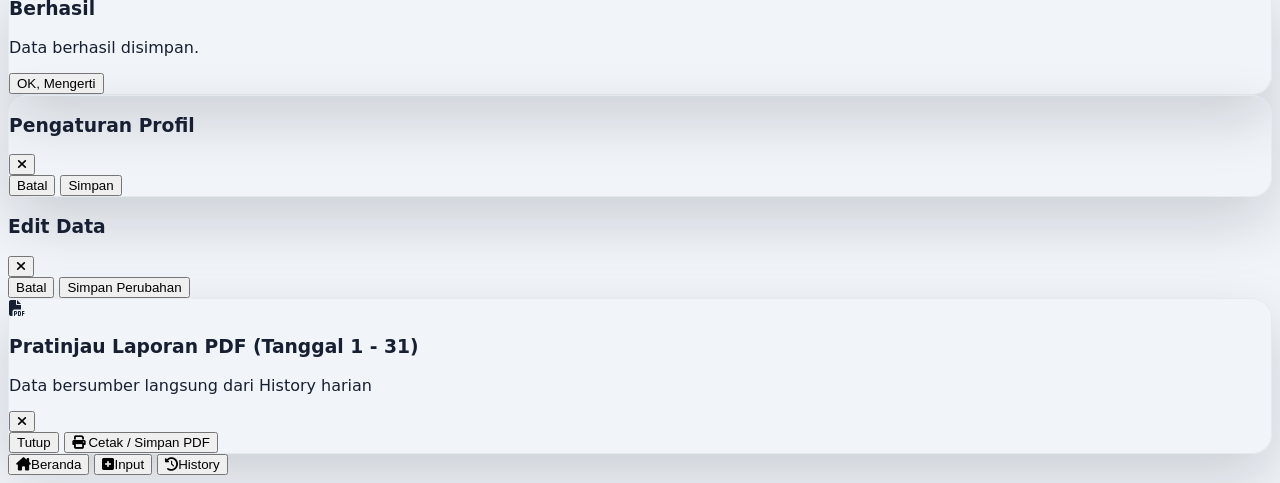
==== commit 6947eab1: "Update index.html" ====
--- a/index.html
+++ b/index.html
@@ -1864,7 +1864,7 @@
 <form autocomplete="off" class="pk3-form" id="pk3-form">
 <div class="pk3-field pk3-name"><label for="pk3-name">Nama Produk</label><input id="pk3-name" placeholder="Contoh: Kopi Susu" required="" type="text"/></div>
 <div class="pk3-field"><label for="pk3-category">Kategori Produk</label><select id="pk3-category"><option value="Makanan">Makanan</option><option value="Minuman">Minuman</option><option value="Snack">Snack</option><option value="Sembako">Sembako</option><option value="Bahan Pokok">Bahan Pokok</option><option value="Frozen Food">Frozen Food</option><option value="Bakery">Bakery</option><option value="Buah">Buah</option><option value="Sayur">Sayur</option><option value="Daging & Seafood">Daging & Seafood</option><option value="Bumbu & Rempah">Bumbu & Rempah</option><option value="Susu & Dairy">Susu & Dairy</option><option value="Kebutuhan Rumah Tangga">Kebutuhan Rumah Tangga</option><option value="Kebersihan">Kebersihan</option><option value="Perawatan Diri">Perawatan Diri</option><option value="Kesehatan">Kesehatan</option><option value="ATK">ATK</option><option value="Elektronik">Elektronik</option><option value="Fashion">Fashion</option><option value="Aksesoris">Aksesoris</option><option value="Pulsa & Token">Pulsa & Token</option><option value="Jasa">Jasa</option><option value="Lainnya" selected>Lainnya</option></select></div>
-<div class="pk3-field pk3-barcode-field"><label for="pk3-barcode">Barcode (bisa banyak)</label><input id="pk3-barcode" placeholder="Ketik barcode lalu Enter" type="text" autocomplete="off"/><div class="pk3-barcode-list" id="pk3-barcode-list"></div></div>
+<div class="pk3-field pk3-barcode-field"><label for="pk3-barcode">Bisa Banyak Barcode</label><input id="pk3-barcode" placeholder="Ketik lalu Enter" type="text" autocomplete="off"/><div class="pk3-barcode-list" id="pk3-barcode-list"></div></div>
 <div class="pk3-field"><label for="pk3-cost">HPP / Grosir</label><input id="pk3-cost" inputmode="numeric" placeholder="0" type="text"/></div>
 <div class="pk3-field"><label for="pk3-price">Harga Jual</label><input id="pk3-price" inputmode="numeric" placeholder="0" required="" type="text"/></div>
 <div class="pk3-field"><label for="pk3-stock">Stok</label><input id="pk3-stock" inputmode="numeric" placeholder="0" required="" type="text"/></div>
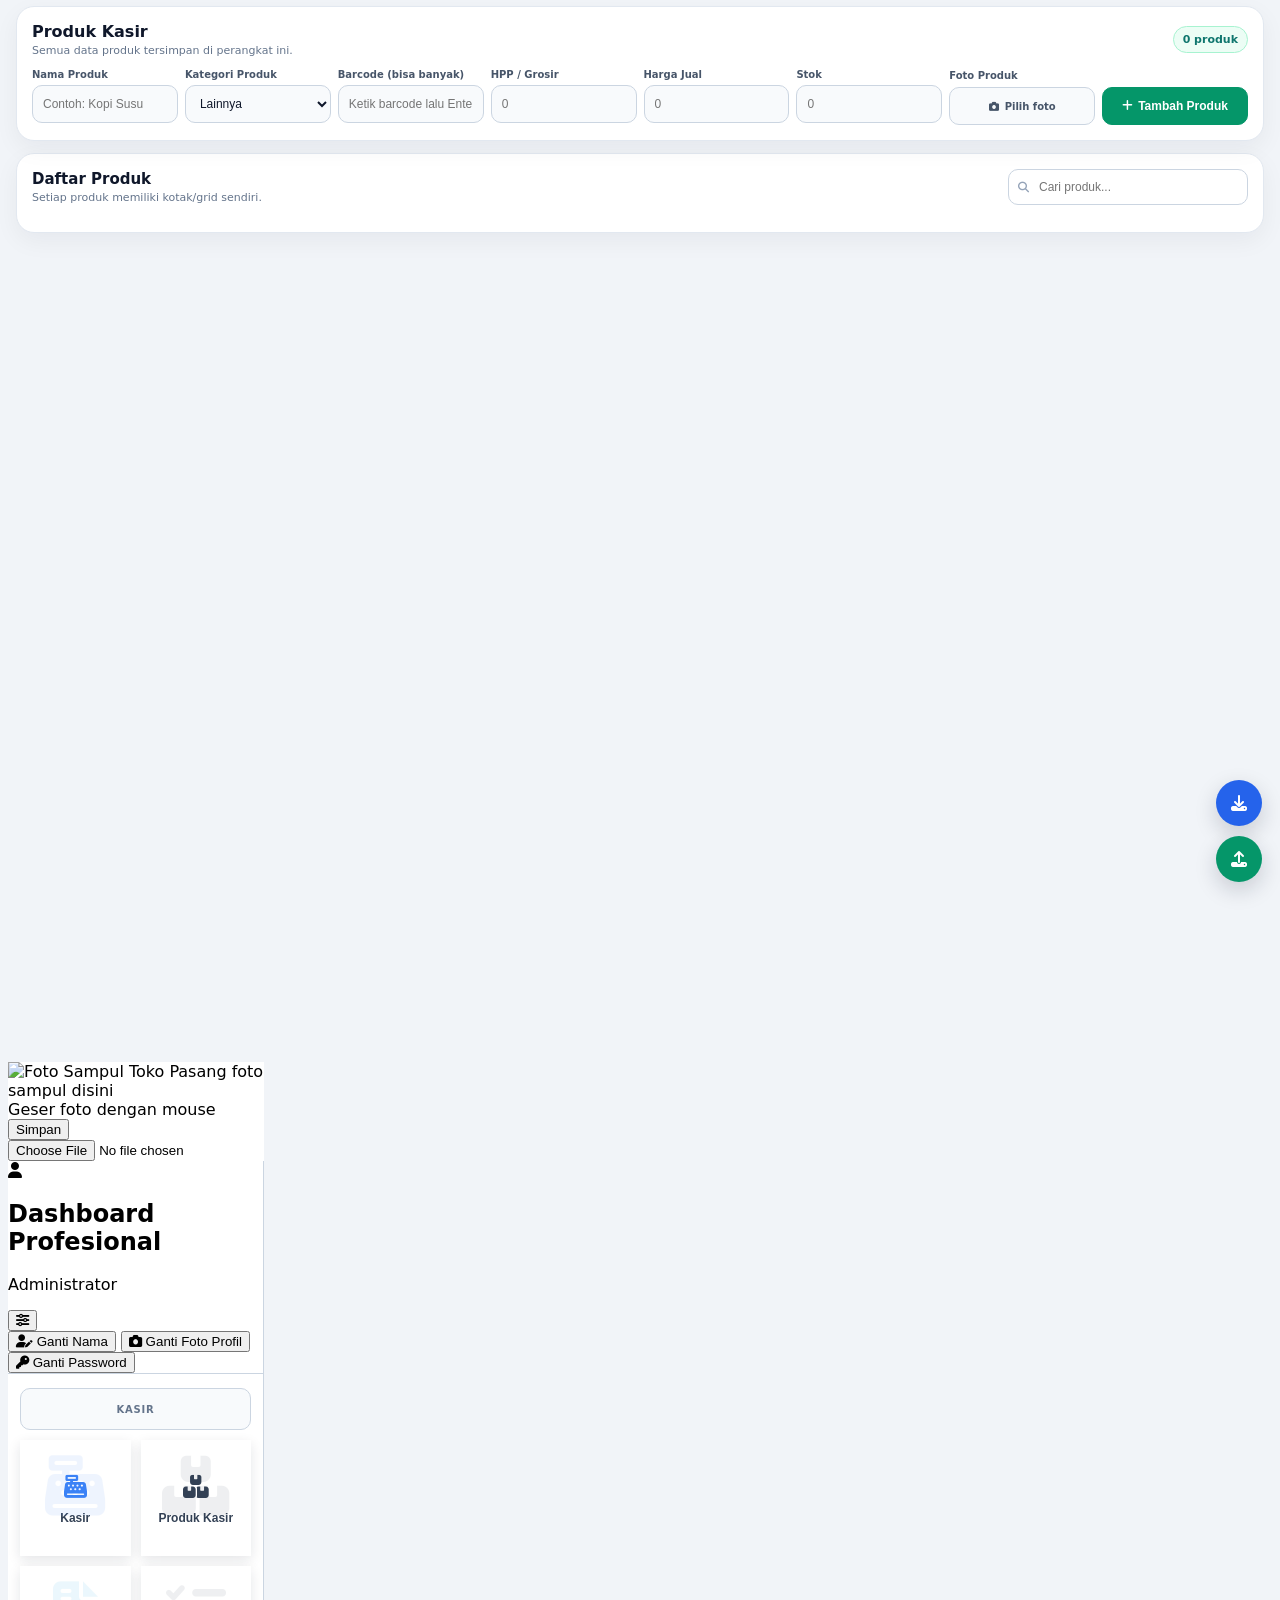
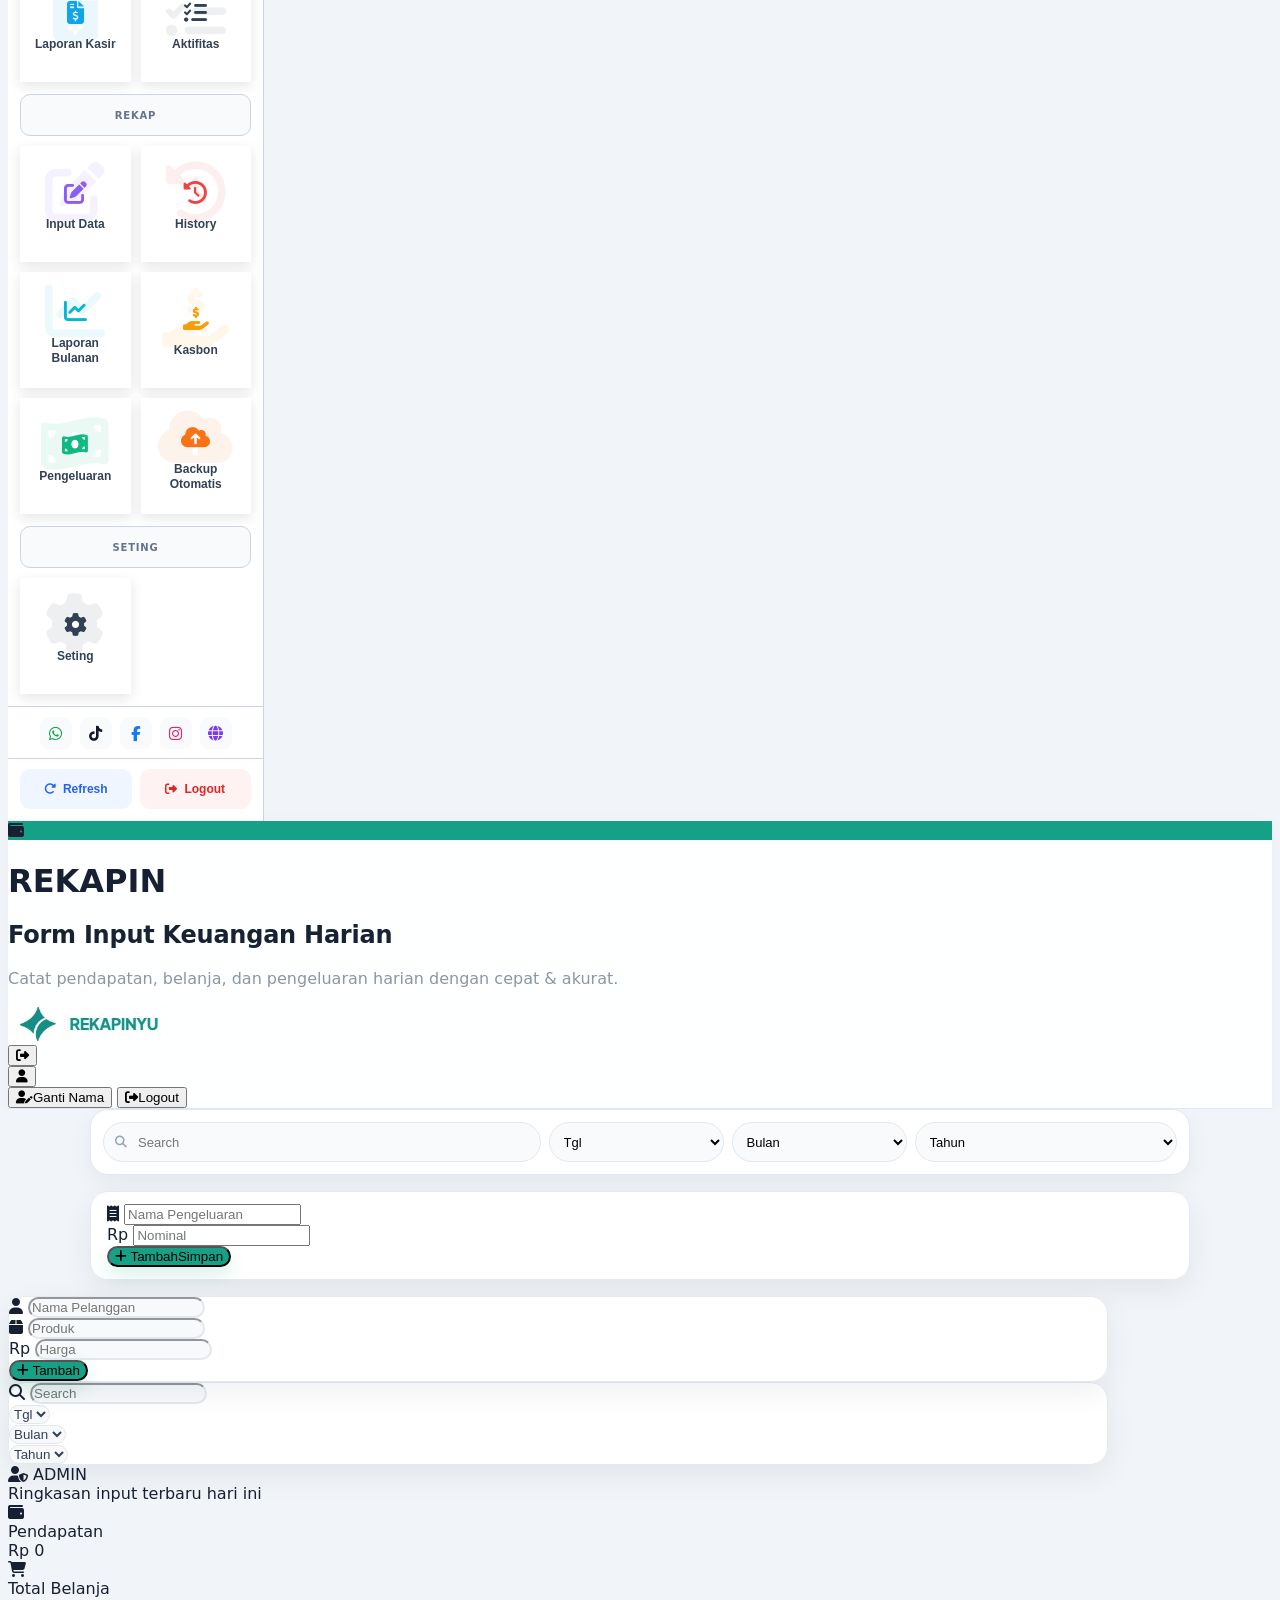
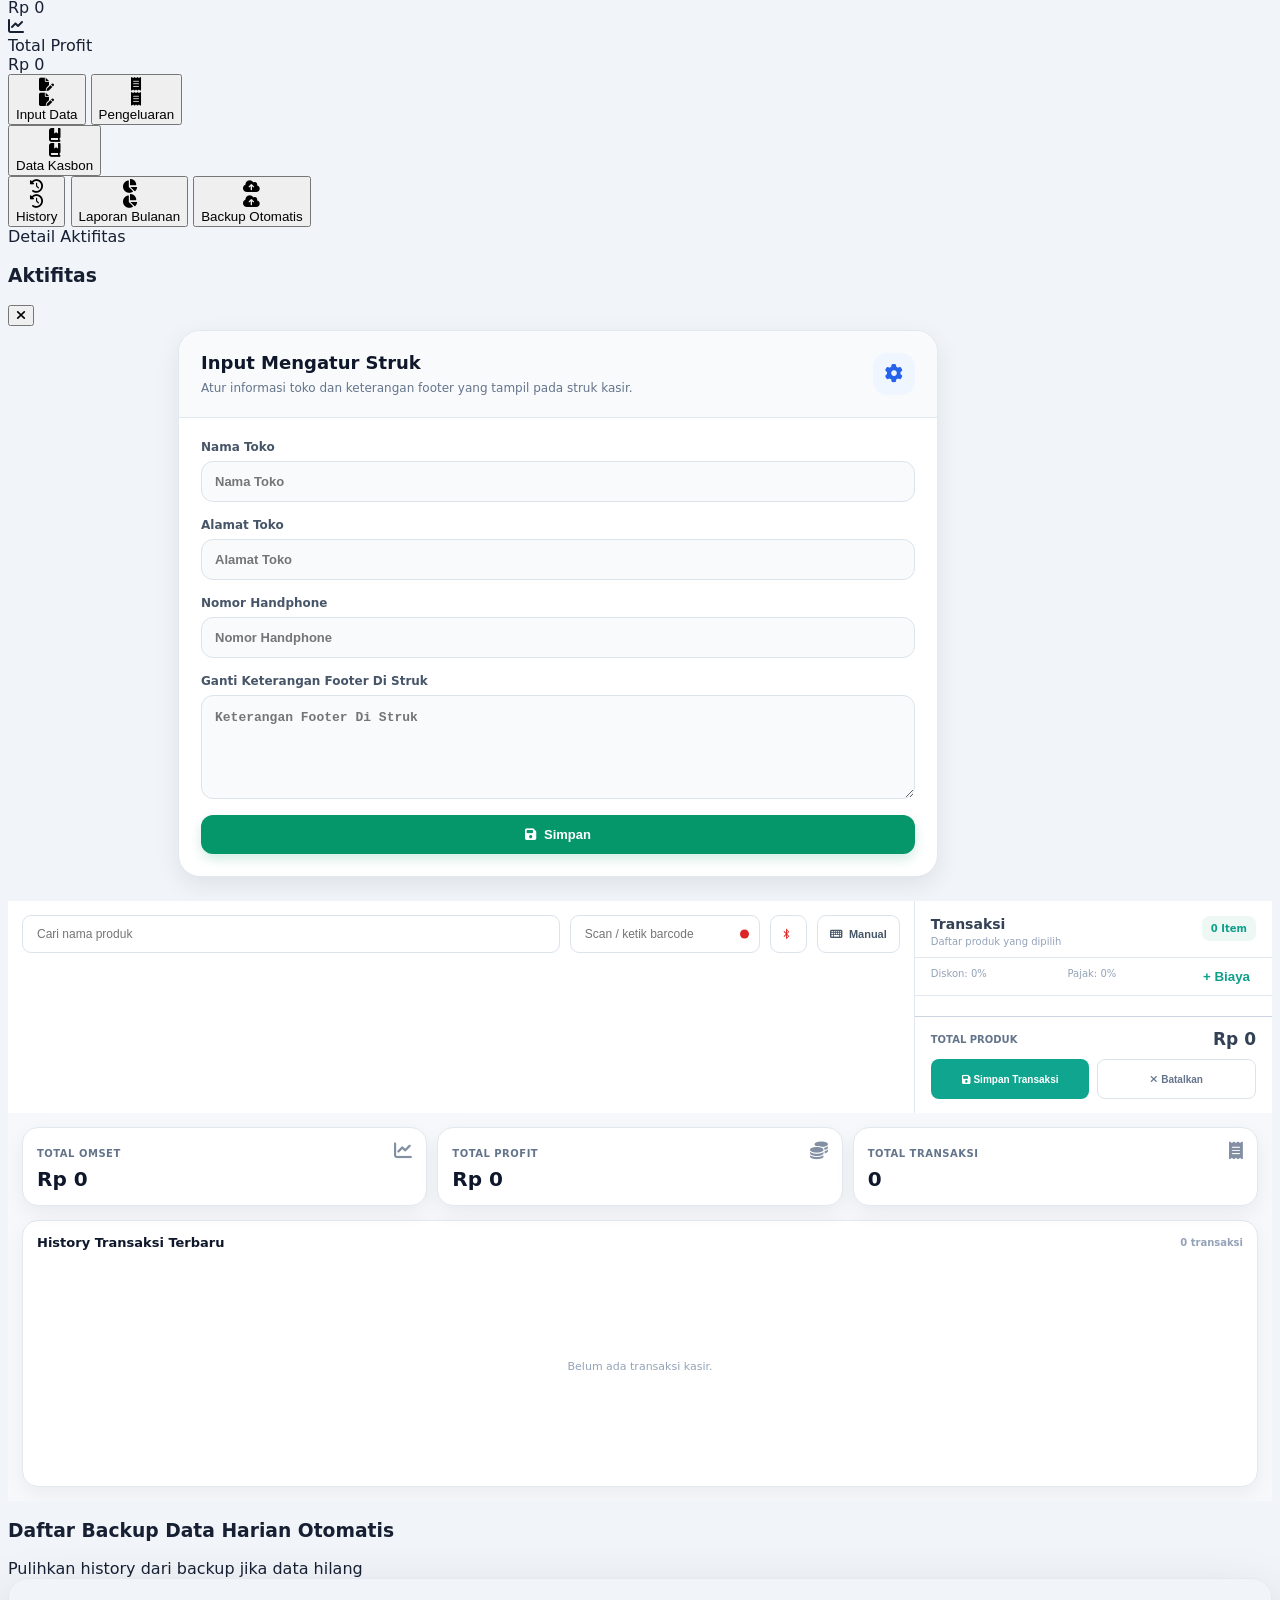
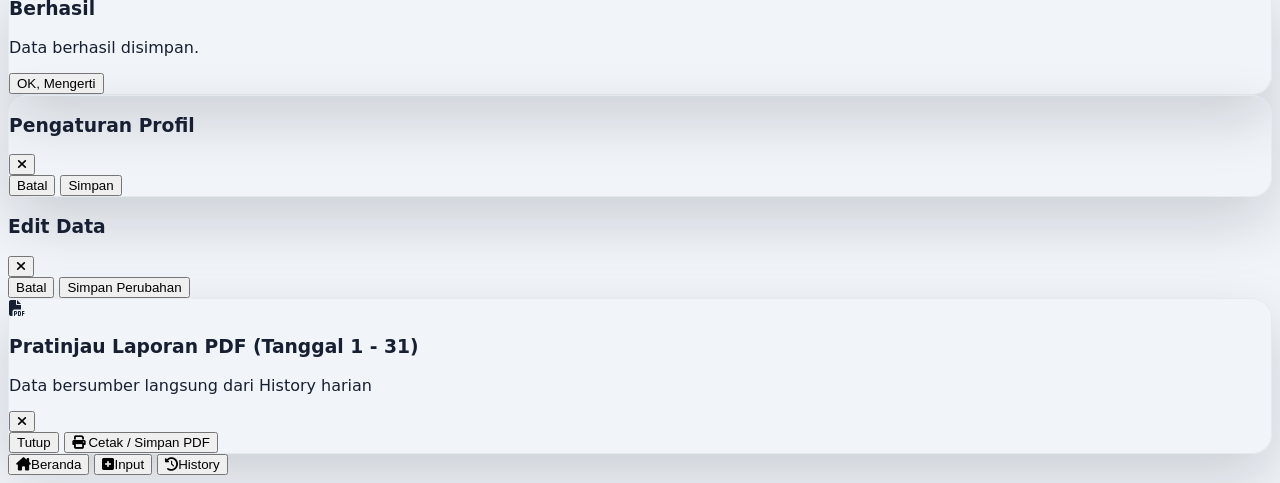
==== commit 20f2657b: "Update index.html" ====
--- a/index.html
+++ b/index.html
@@ -1361,7 +1361,7 @@
 .kasir-barcode-scanner{position:fixed;inset:0;z-index:12000;background:rgba(15,23,42,.72);display:flex;align-items:center;justify-content:center;padding:18px;box-sizing:border-box}.kasir-barcode-scanner-card{width:min(520px,100%);background:#fff;border-radius:18px;padding:14px;box-shadow:0 20px 60px rgba(15,23,42,.3)}.kasir-barcode-scanner-head{display:flex;align-items:center;justify-content:space-between;margin-bottom:10px}.kasir-barcode-scanner-head strong{font-size:14px;color:#0f172a}.kasir-barcode-scanner-head button{width:32px;height:32px;border:0;border-radius:50%;background:#fee2e2;color:#dc2626;font-size:22px;cursor:pointer}.kasir-barcode-camera-wrap{position:relative;width:100%;aspect-ratio:4/3;overflow:hidden;border-radius:14px;background:#0f172a}.kasir-barcode-camera-wrap video{width:100%;height:100%;object-fit:cover}.kasir-barcode-target{position:absolute;left:12%;right:12%;top:35%;height:30%;border:2px solid #ef4444;border-radius:10px;box-shadow:0 0 0 999px rgba(0,0,0,.12)}.kasir-barcode-scanner-card p{margin:9px 2px 0;color:#64748b;font-size:10px}
 
 /* KASIR PRODUK: satu implementasi baru — semua field dimulai pada garis atas yang sama. */
-.pk3-form .pk3-field,.pk3-form .pk3-photo-field,.pk3-form .pk3-add{min-width:0!important;align-self:start!important;}
+.pk3-form .pk3-field,.pk3-form .pk3-photo-field,.pk3-form .pk3-add{min-width:0!important;align-self:start!important;}.pk3-form .pk3-add{margin-top:18px!important;}
 .pk3-form .pk3-field > input,.pk3-form .pk3-field > select,.pk3-form .pk3-photo-btn,.pk3-form .pk3-add{height:38px!important;box-sizing:border-box!important;}
 .pk3-form .pk3-barcode-field{grid-column:auto!important;}
 .pk3-form .pk3-barcode-field > input{display:block!important;width:100%!important;}
@@ -1864,7 +1864,7 @@
 <form autocomplete="off" class="pk3-form" id="pk3-form">
 <div class="pk3-field pk3-name"><label for="pk3-name">Nama Produk</label><input id="pk3-name" placeholder="Contoh: Kopi Susu" required="" type="text"/></div>
 <div class="pk3-field"><label for="pk3-category">Kategori Produk</label><select id="pk3-category"><option value="Makanan">Makanan</option><option value="Minuman">Minuman</option><option value="Snack">Snack</option><option value="Sembako">Sembako</option><option value="Bahan Pokok">Bahan Pokok</option><option value="Frozen Food">Frozen Food</option><option value="Bakery">Bakery</option><option value="Buah">Buah</option><option value="Sayur">Sayur</option><option value="Daging & Seafood">Daging & Seafood</option><option value="Bumbu & Rempah">Bumbu & Rempah</option><option value="Susu & Dairy">Susu & Dairy</option><option value="Kebutuhan Rumah Tangga">Kebutuhan Rumah Tangga</option><option value="Kebersihan">Kebersihan</option><option value="Perawatan Diri">Perawatan Diri</option><option value="Kesehatan">Kesehatan</option><option value="ATK">ATK</option><option value="Elektronik">Elektronik</option><option value="Fashion">Fashion</option><option value="Aksesoris">Aksesoris</option><option value="Pulsa & Token">Pulsa & Token</option><option value="Jasa">Jasa</option><option value="Lainnya" selected>Lainnya</option></select></div>
-<div class="pk3-field pk3-barcode-field"><label for="pk3-barcode">Bisa Banyak Barcode</label><input id="pk3-barcode" placeholder="Ketik lalu Enter" type="text" autocomplete="off"/><div class="pk3-barcode-list" id="pk3-barcode-list"></div></div>
+<div class="pk3-field pk3-barcode-field"><label for="pk3-barcode">Barcode (bisa banyak)</label><input id="pk3-barcode" placeholder="Ketik barcode lalu Enter" type="text" autocomplete="off"/><div class="pk3-barcode-list" id="pk3-barcode-list"></div></div>
 <div class="pk3-field"><label for="pk3-cost">HPP / Grosir</label><input id="pk3-cost" inputmode="numeric" placeholder="0" type="text"/></div>
 <div class="pk3-field"><label for="pk3-price">Harga Jual</label><input id="pk3-price" inputmode="numeric" placeholder="0" required="" type="text"/></div>
 <div class="pk3-field"><label for="pk3-stock">Stok</label><input id="pk3-stock" inputmode="numeric" placeholder="0" required="" type="text"/></div>
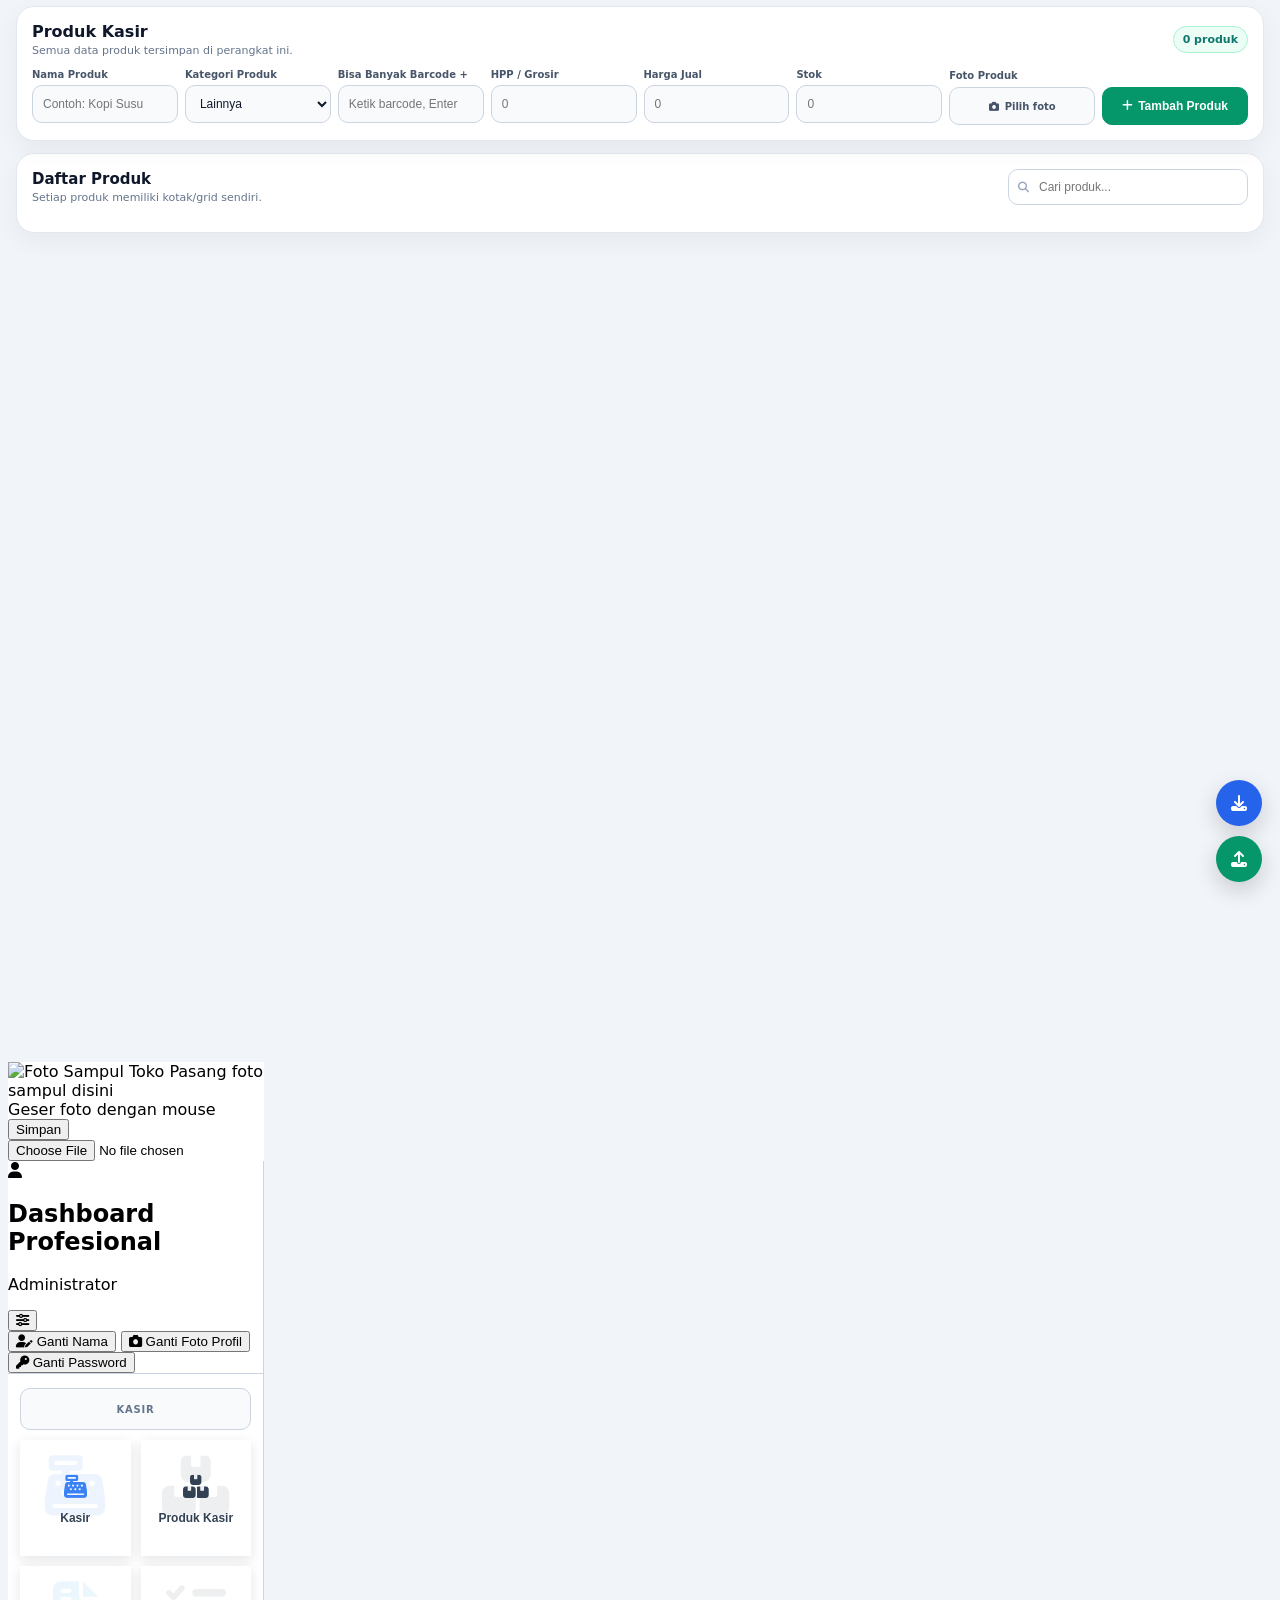
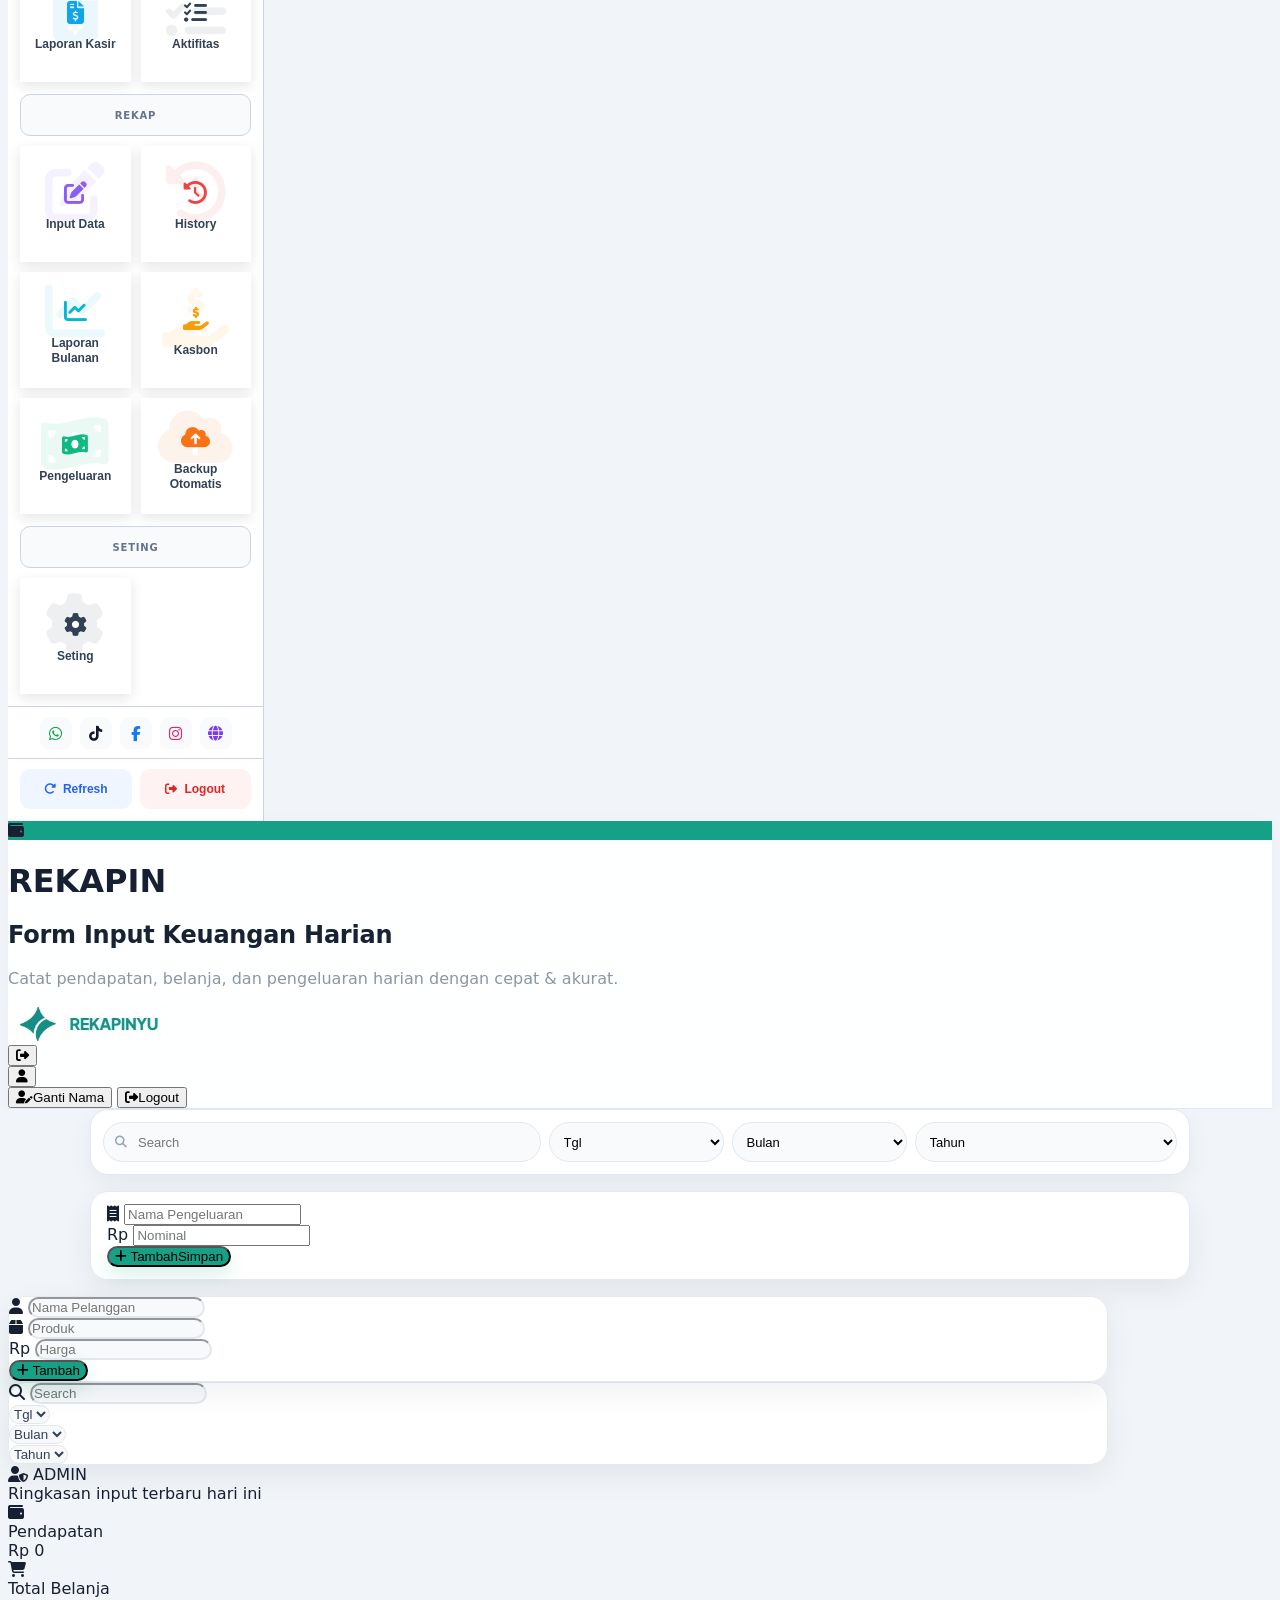
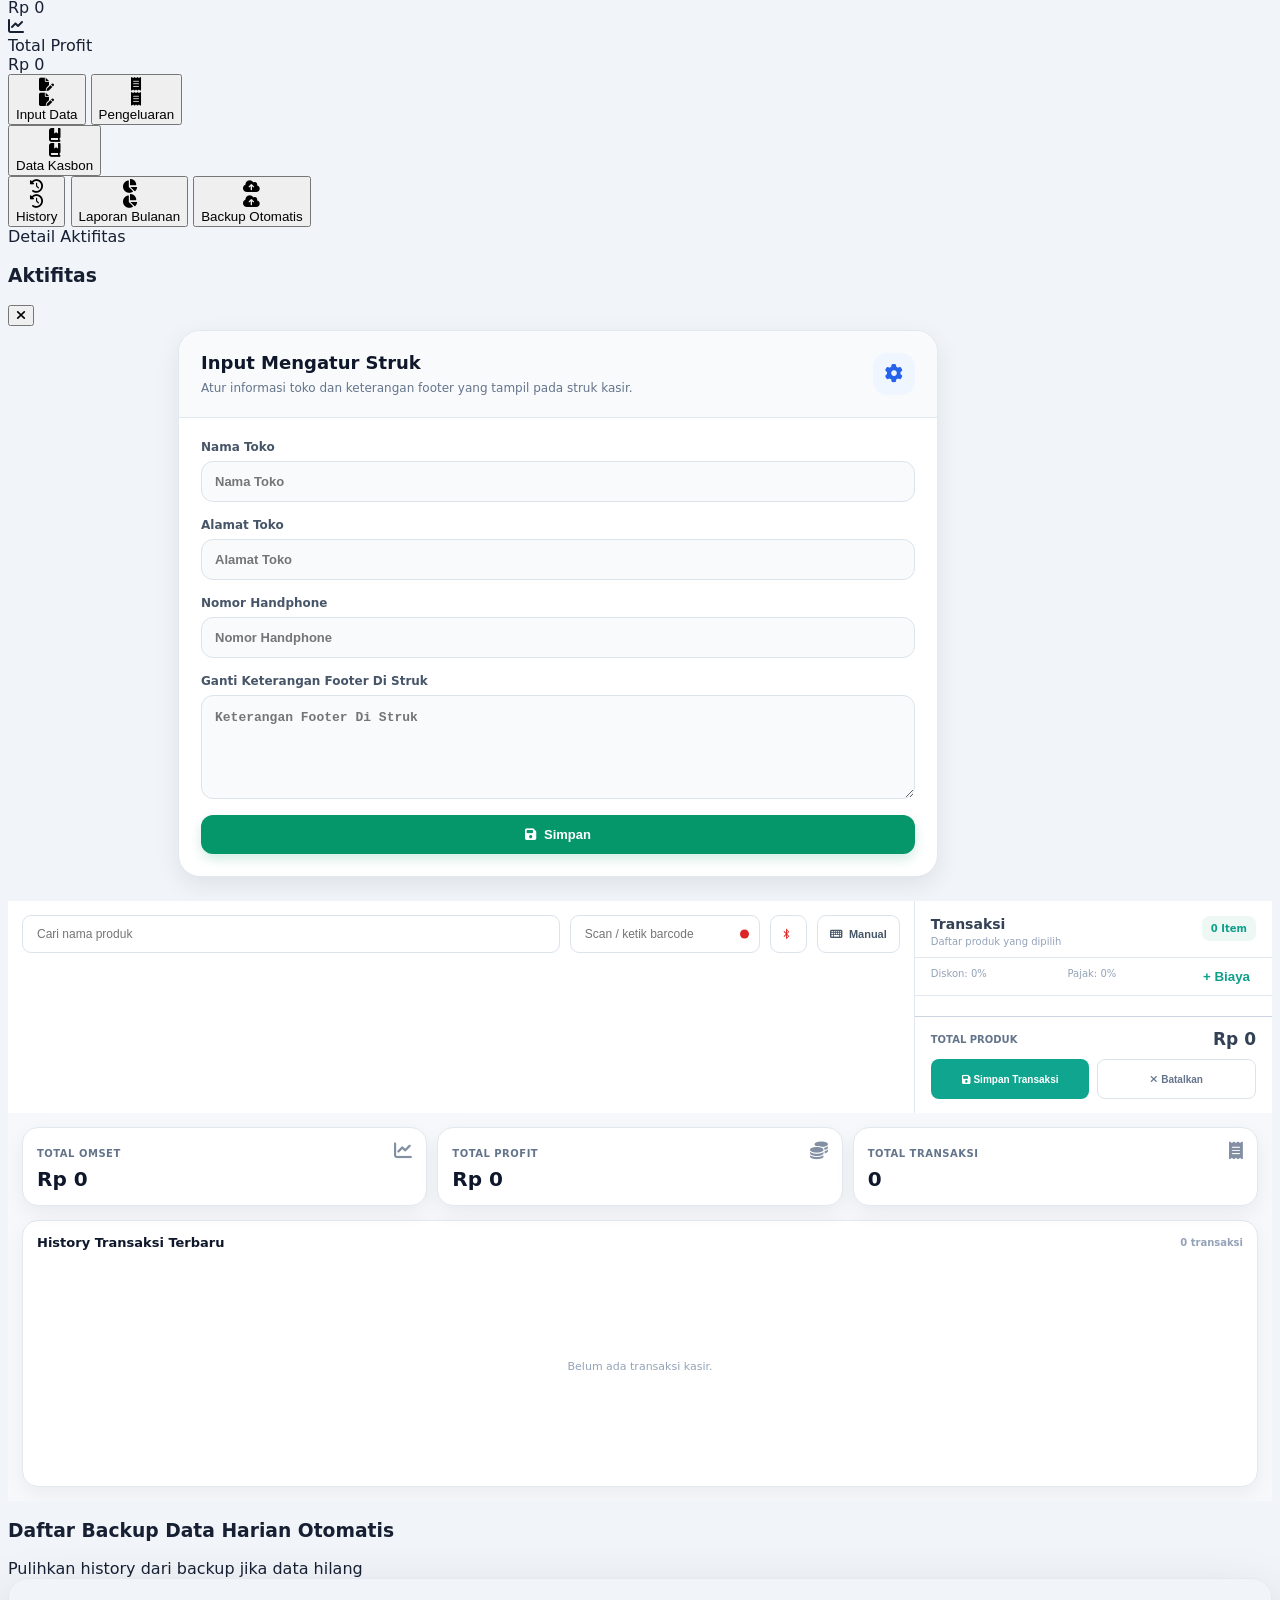
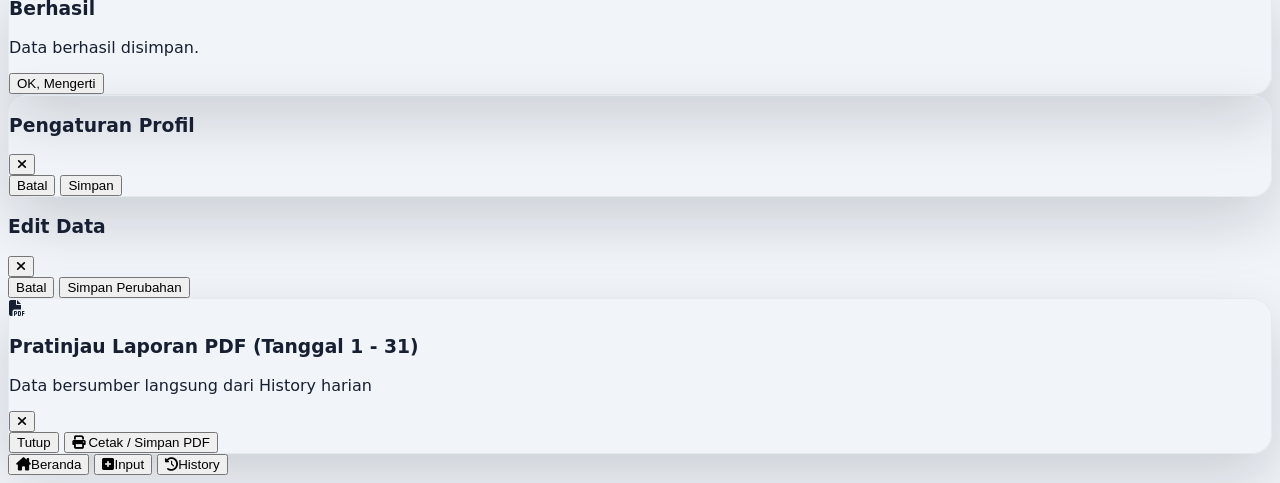
==== commit fa21e126: "Update index.html" ====
--- a/index.html
+++ b/index.html
@@ -1864,7 +1864,7 @@
 <form autocomplete="off" class="pk3-form" id="pk3-form">
 <div class="pk3-field pk3-name"><label for="pk3-name">Nama Produk</label><input id="pk3-name" placeholder="Contoh: Kopi Susu" required="" type="text"/></div>
 <div class="pk3-field"><label for="pk3-category">Kategori Produk</label><select id="pk3-category"><option value="Makanan">Makanan</option><option value="Minuman">Minuman</option><option value="Snack">Snack</option><option value="Sembako">Sembako</option><option value="Bahan Pokok">Bahan Pokok</option><option value="Frozen Food">Frozen Food</option><option value="Bakery">Bakery</option><option value="Buah">Buah</option><option value="Sayur">Sayur</option><option value="Daging & Seafood">Daging & Seafood</option><option value="Bumbu & Rempah">Bumbu & Rempah</option><option value="Susu & Dairy">Susu & Dairy</option><option value="Kebutuhan Rumah Tangga">Kebutuhan Rumah Tangga</option><option value="Kebersihan">Kebersihan</option><option value="Perawatan Diri">Perawatan Diri</option><option value="Kesehatan">Kesehatan</option><option value="ATK">ATK</option><option value="Elektronik">Elektronik</option><option value="Fashion">Fashion</option><option value="Aksesoris">Aksesoris</option><option value="Pulsa & Token">Pulsa & Token</option><option value="Jasa">Jasa</option><option value="Lainnya" selected>Lainnya</option></select></div>
-<div class="pk3-field pk3-barcode-field"><label for="pk3-barcode">Barcode (bisa banyak)</label><input id="pk3-barcode" placeholder="Ketik barcode lalu Enter" type="text" autocomplete="off"/><div class="pk3-barcode-list" id="pk3-barcode-list"></div></div>
+<div class="pk3-field pk3-barcode-field"><label for="pk3-barcode">Bisa Banyak Barcode +</label><input id="pk3-barcode" placeholder="Ketik barcode, Enter" type="text" autocomplete="off"/><div class="pk3-barcode-list" id="pk3-barcode-list"></div></div>
 <div class="pk3-field"><label for="pk3-cost">HPP / Grosir</label><input id="pk3-cost" inputmode="numeric" placeholder="0" type="text"/></div>
 <div class="pk3-field"><label for="pk3-price">Harga Jual</label><input id="pk3-price" inputmode="numeric" placeholder="0" required="" type="text"/></div>
 <div class="pk3-field"><label for="pk3-stock">Stok</label><input id="pk3-stock" inputmode="numeric" placeholder="0" required="" type="text"/></div>
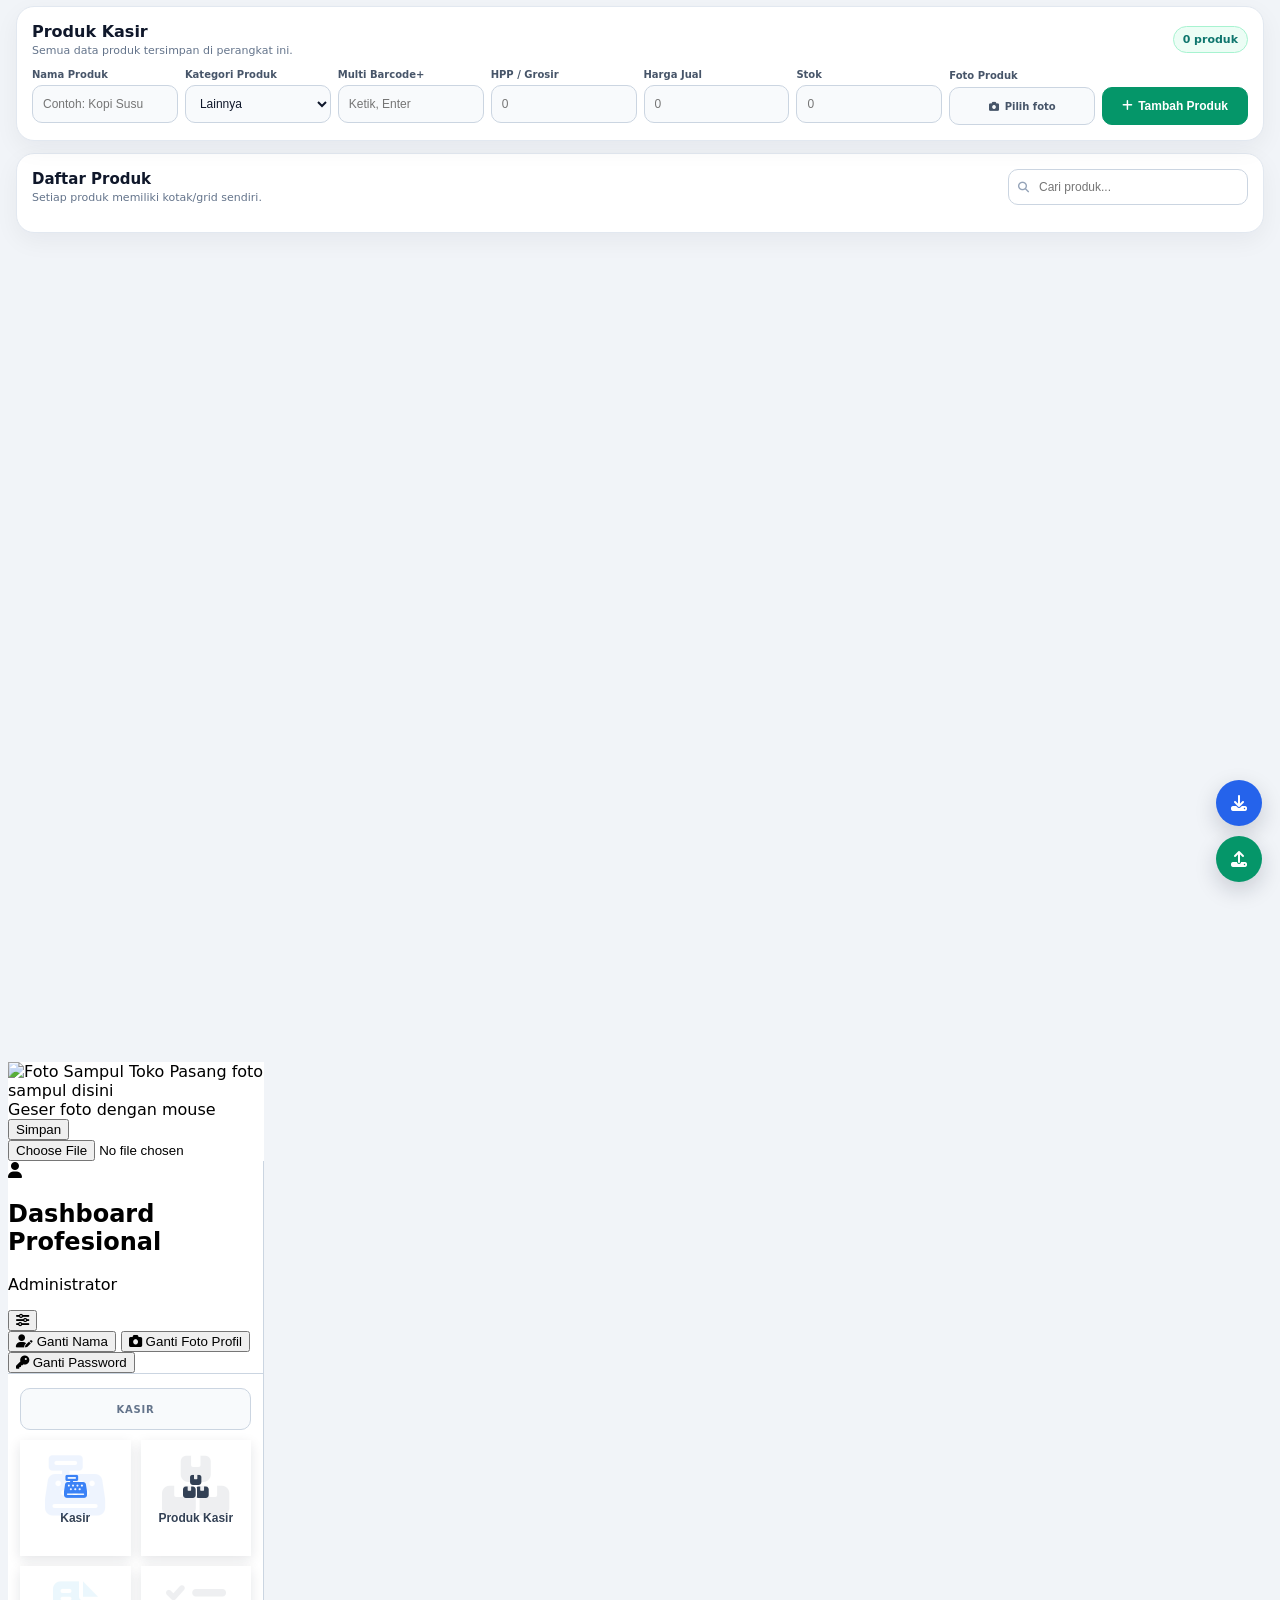
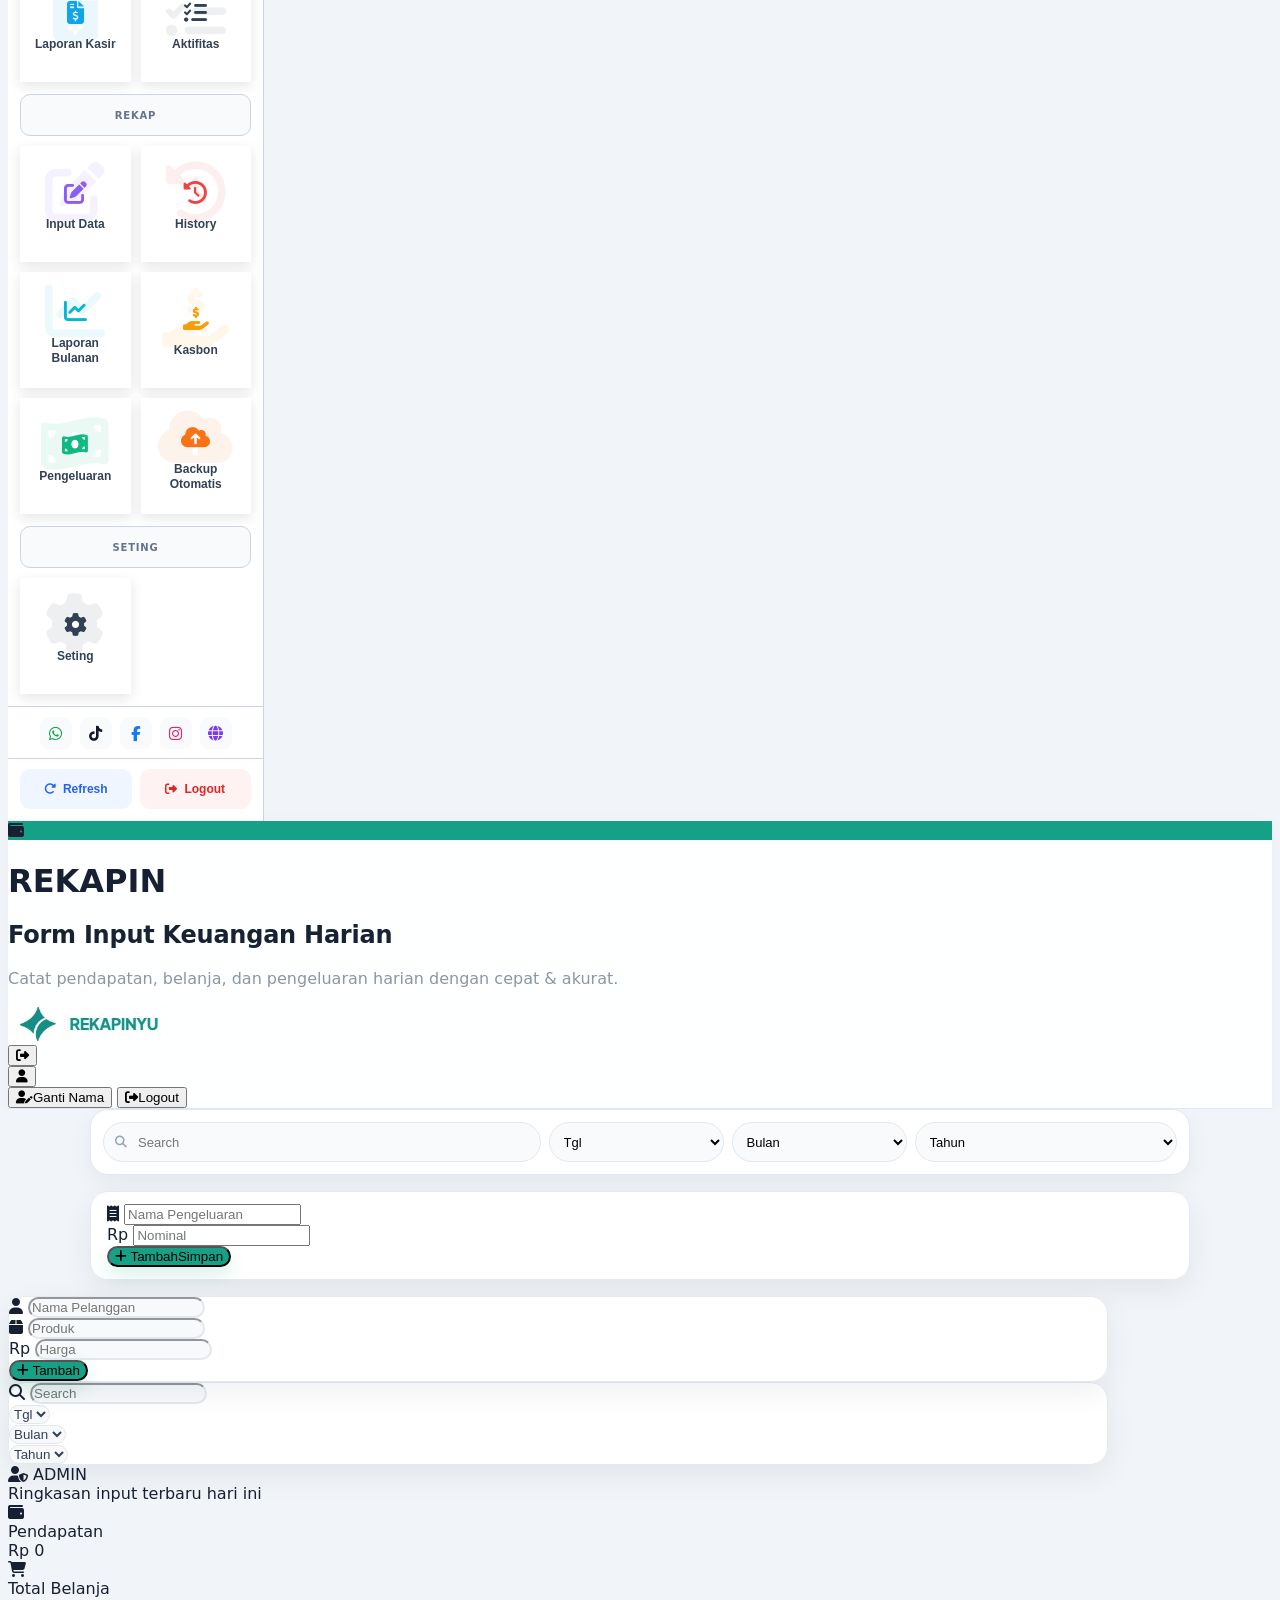
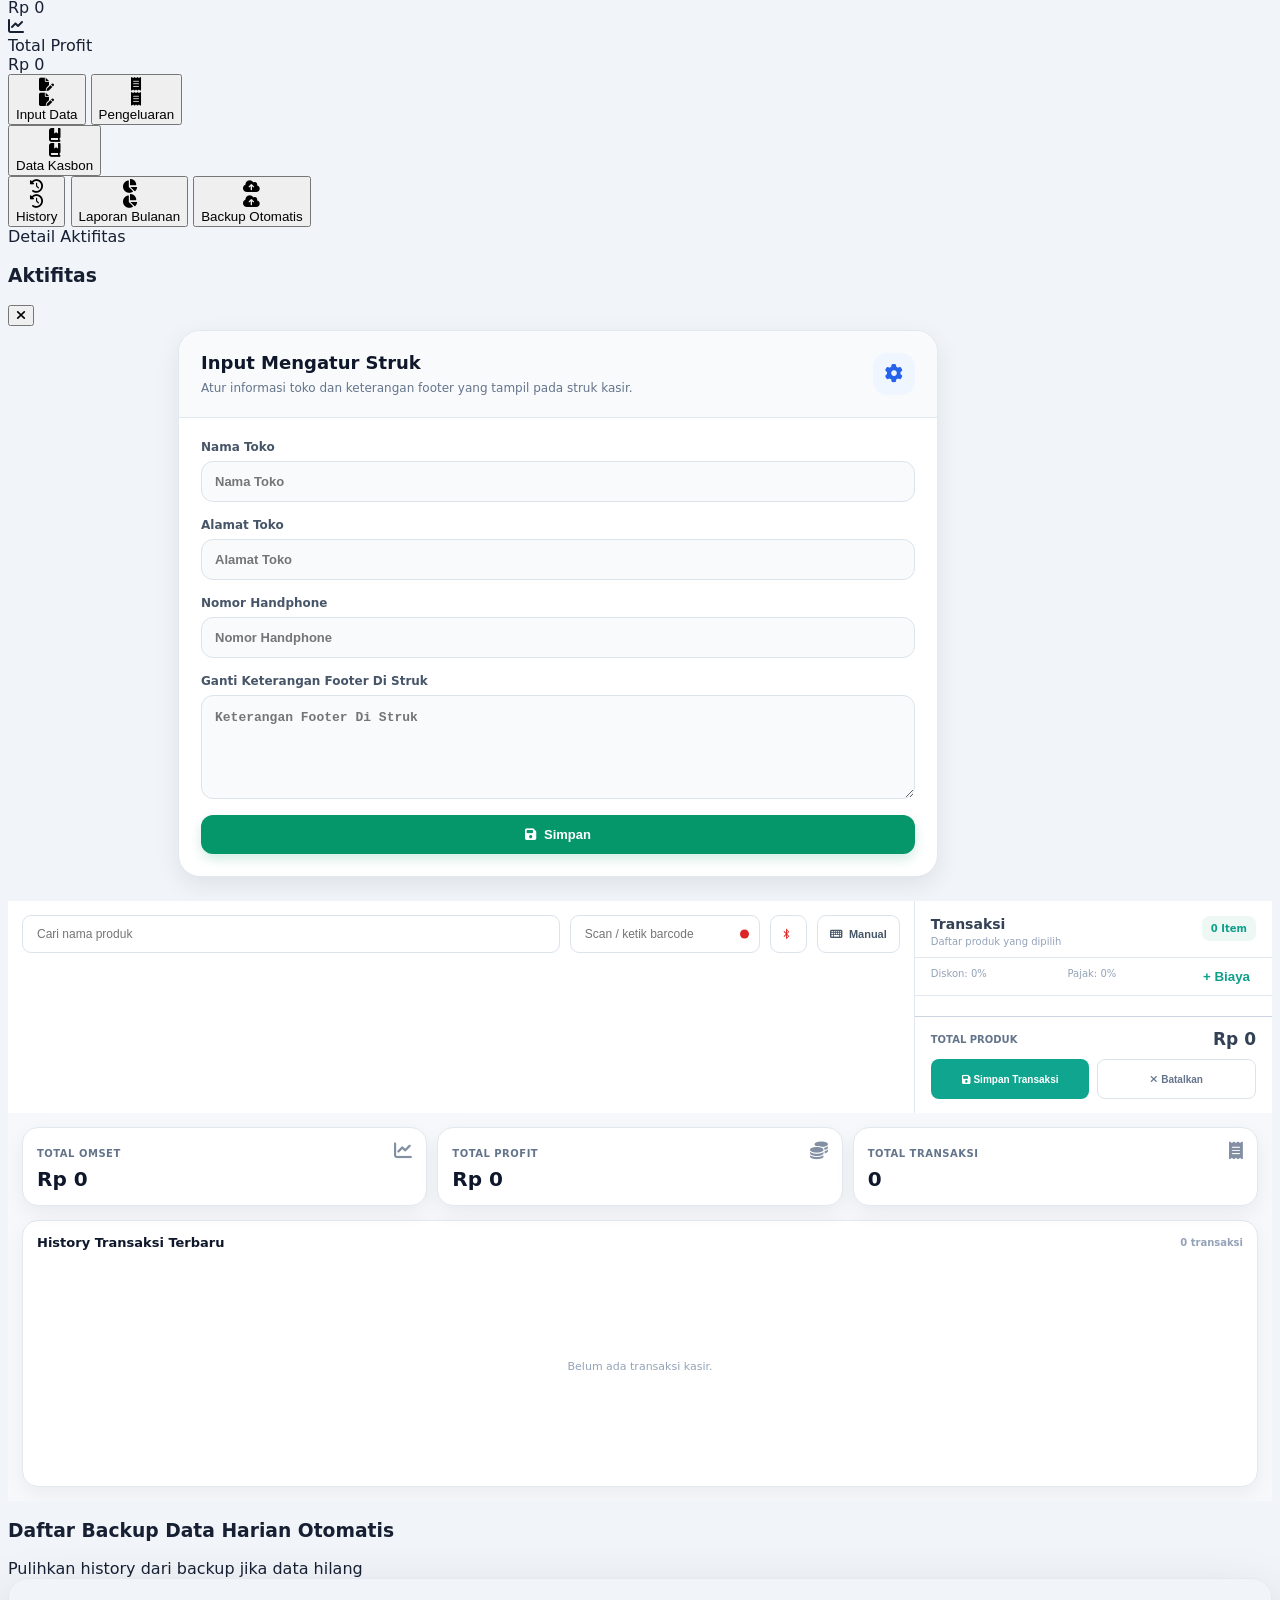
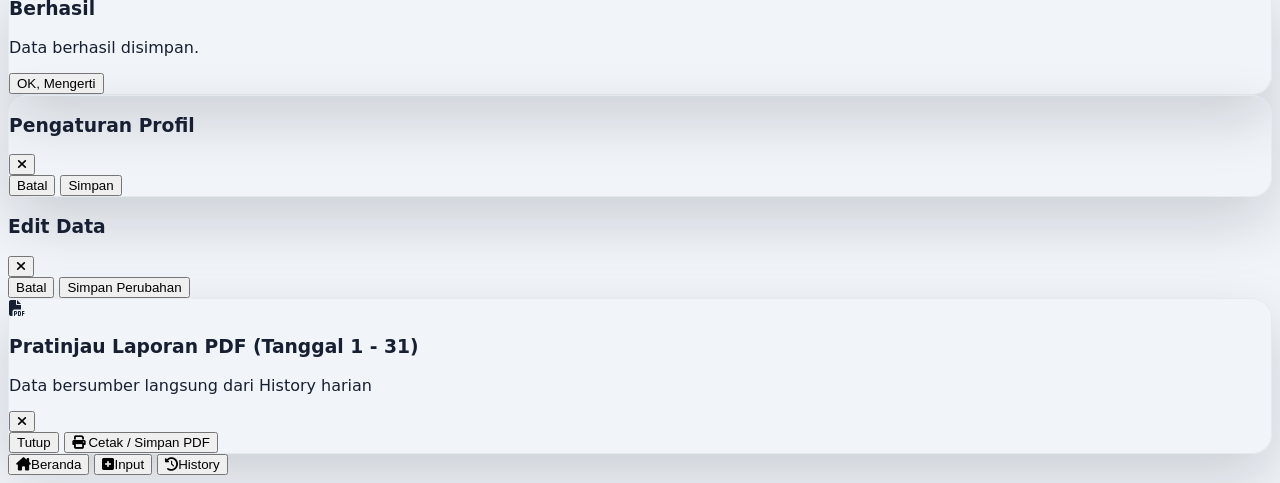
==== commit 0d24c76b: "Update index.html" ====
--- a/index.html
+++ b/index.html
@@ -1864,7 +1864,7 @@
 <form autocomplete="off" class="pk3-form" id="pk3-form">
 <div class="pk3-field pk3-name"><label for="pk3-name">Nama Produk</label><input id="pk3-name" placeholder="Contoh: Kopi Susu" required="" type="text"/></div>
 <div class="pk3-field"><label for="pk3-category">Kategori Produk</label><select id="pk3-category"><option value="Makanan">Makanan</option><option value="Minuman">Minuman</option><option value="Snack">Snack</option><option value="Sembako">Sembako</option><option value="Bahan Pokok">Bahan Pokok</option><option value="Frozen Food">Frozen Food</option><option value="Bakery">Bakery</option><option value="Buah">Buah</option><option value="Sayur">Sayur</option><option value="Daging & Seafood">Daging & Seafood</option><option value="Bumbu & Rempah">Bumbu & Rempah</option><option value="Susu & Dairy">Susu & Dairy</option><option value="Kebutuhan Rumah Tangga">Kebutuhan Rumah Tangga</option><option value="Kebersihan">Kebersihan</option><option value="Perawatan Diri">Perawatan Diri</option><option value="Kesehatan">Kesehatan</option><option value="ATK">ATK</option><option value="Elektronik">Elektronik</option><option value="Fashion">Fashion</option><option value="Aksesoris">Aksesoris</option><option value="Pulsa & Token">Pulsa & Token</option><option value="Jasa">Jasa</option><option value="Lainnya" selected>Lainnya</option></select></div>
-<div class="pk3-field pk3-barcode-field"><label for="pk3-barcode">Bisa Banyak Barcode +</label><input id="pk3-barcode" placeholder="Ketik barcode, Enter" type="text" autocomplete="off"/><div class="pk3-barcode-list" id="pk3-barcode-list"></div></div>
+<div class="pk3-field pk3-barcode-field"><label for="pk3-barcode">Multi Barcode+</label><input id="pk3-barcode" placeholder="Ketik, Enter" type="text" autocomplete="off"/><div class="pk3-barcode-list" id="pk3-barcode-list"></div></div>
 <div class="pk3-field"><label for="pk3-cost">HPP / Grosir</label><input id="pk3-cost" inputmode="numeric" placeholder="0" type="text"/></div>
 <div class="pk3-field"><label for="pk3-price">Harga Jual</label><input id="pk3-price" inputmode="numeric" placeholder="0" required="" type="text"/></div>
 <div class="pk3-field"><label for="pk3-stock">Stok</label><input id="pk3-stock" inputmode="numeric" placeholder="0" required="" type="text"/></div>
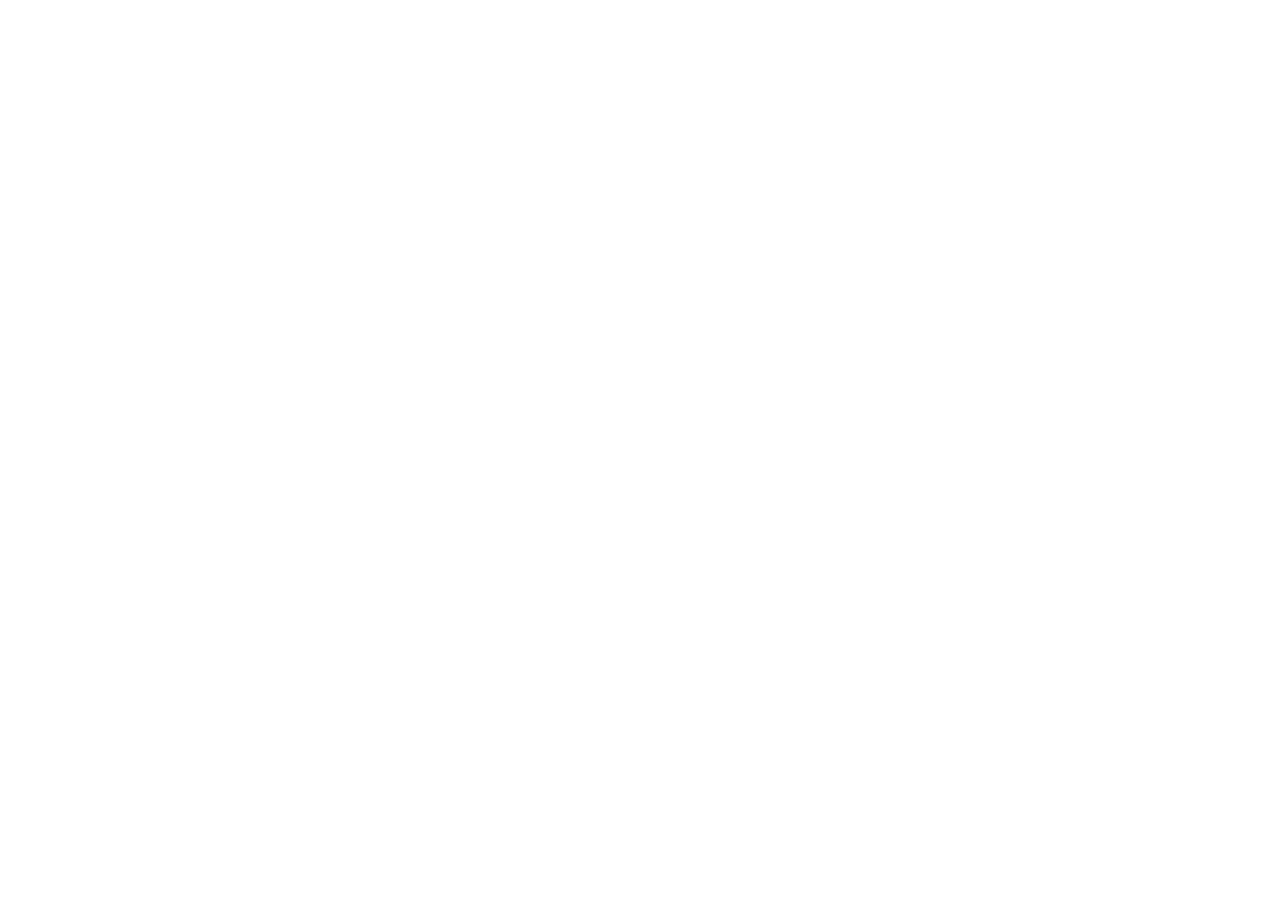
==== commit 212bf3ce: "Rename index (1).html to index.html" ====
--- a/index.html
+++ b/index.html
@@ -1,6335 +1,22 @@
 <!DOCTYPE html>
-
 <html lang="id">
 <head>
-<meta charset="utf-8"/>
-<meta content="width=device-width, initial-scale=1.0, maximum-scale=1.0, user-scalable=no" name="viewport"/>
-<title>Aplikasi Keuangan - Toko</title>
-<!-- Tailwind CSS -->
-<script src="https://cdn.tailwindcss.com"></script>
-<link href="https://cdnjs.cloudflare.com/ajax/libs/font-awesome/6.4.0/css/all.min.css" rel="stylesheet"/>
-<!-- SheetJS for Excel Export (Dibiarkan untuk fungsi lain jika diperlukan) -->
-<script src="https://cdn.xlsxjs.com/xlsx.full.min.js"></script>
-<style>
-        body { font-family: 'Inter', system-ui, -apple-system, sans-serif; touch-action: manipulation; -webkit-text-size-adjust: 100%; }
-        ::-webkit-scrollbar { width: 6px; height: 6px; }
-        ::-webkit-scrollbar-track { background: #f1f5f9; }
-        ::-webkit-scrollbar-thumb { background: #cbd5e1; border-radius: 9999px; }
-        ::-webkit-scrollbar-thumb:hover { background: #94a3b8; }
-        /* Sticky input/filter selalu berada di atas isi saat halaman discroll. */
-        #kasbon-sticky-container {
-            position: sticky;
-            top: 0;
-            z-index: 30;
-        }
-        #kasbon-grid > div,
-        #pengeluaran-grid > div {
-            position: relative;
-            z-index: 0;
-        }
-        #kasbon-grid .kasbon-action-row {
-            position: relative;
-            z-index: 1;
-        }
-    </style>
-<!-- Perbaikan watermark Beranda mobile -->
-<style>
-
-      /* Beranda mobile: ikon watermark tetap berada di dalam kotak dan tidak melebar. */
-      @media (max-width:767px){
-        .mobile-home-card{overflow:hidden!important}
-        .mobile-home-watermark{
-          right:4px!important;
-          bottom:4px!important;
-          max-width:52px!important;
-          max-height:52px!important;
-          width:52px!important;
-          height:52px!important;
-          object-fit:contain!important;
-          font-size:52px!important;
-          line-height:52px!important;
-          text-align:center!important;
-          opacity:.19!important;
-          transform:none!important;
-        }
-        .mobile-home-card:nth-child(1) .mobile-home-watermark{color:#10b981!important}
-        .mobile-home-card:nth-child(2) .mobile-home-watermark{color:#f59e0b!important}
-        .mobile-home-kasbon-card .mobile-home-watermark{color:#3b82f6!important}
-        .mobile-home-card:nth-child(4) .mobile-home-watermark{color:#8b5cf6!important}
-        .mobile-home-card:nth-child(5) .mobile-home-watermark{color:#ef4444!important}
-      .mobile-home-card:nth-child(6) .mobile-home-watermark{color:#06b6d4!important}
-      }
-      @media (max-width:370px){
-        .mobile-home-watermark{
-          width:46px!important;
-          height:46px!important;
-          max-width:46px!important;
-          max-height:46px!important;
-          font-size:46px!important;
-          line-height:46px!important;
-        }
-      }
-    </style>
-<!-- PATCH LOGIN: desktop full-screen seperti banner referensi, tanpa mengubah markup/event form. -->
-<style>
-            @media (min-width:768px){
-                #auth-container{
-                    align-items:stretch!important;
-                    justify-content:flex-start!important;
-                    padding:0!important;
-                    overflow:hidden!important;
-                    background:#f8fafc url('https://github.com/rekapinyu/rekapinyu.github.io/blob/main/FotoBanerLogin.jpg?raw=true') right center / auto 100% no-repeat!important;
-                }
-                #auth-container::after{
-                    content:"";
-                    position:absolute;
-                    inset:0 0 0 45%!important;
-                    background:linear-gradient(90deg,rgba(248,250,252,.12),rgba(15,23,42,.08));
-                    pointer-events:none;
-                }
-                #login-card,#register-card{
-                    position:relative!important;
-                    z-index:1!important;
-                    display:flex;
-                    flex-direction:column;
-                    justify-content:center;
-                    align-items:center!important;
-                    width:45%!important;
-                    min-width:0!important;
-                    max-width:none!important;
-                    height:100vh!important;
-                    margin:0!important;
-                    padding:clamp(2.5rem,6vw,6rem) clamp(2rem,5vw,5rem)!important;
-                    border:0!important;
-                    border-radius:0!important;
-                    box-shadow:18px 0 45px rgba(15,23,42,.12)!important;
-                }
-                #login-card > div,
-                #register-card > div{
-                    width:100%!important;
-                    max-width:500px!important;
-                }
-                #login-card form,
-                #register-card form{
-                    width:100%!important;
-                }
-                #login-card.hidden,#register-card.hidden{display:none!important}
-                #login-card h2,#register-card h2{font-size:clamp(1.6rem,2.2vw,2.25rem)!important}
-                #login-card input,#register-card input{
-                    min-height:3.35rem;
-                    background:#f8fafc!important;
-                    border-color:#dbe4ee!important;
-                    border-radius:.85rem!important;
-                }
-                #login-card form button[type="submit"],#register-card form button[type="submit"]{
-                    min-height:3.35rem;
-                    border-radius:.85rem!important;
-                    box-shadow:0 10px 22px rgba(5,150,105,.18)!important;
-                }
-            }
-        </style>
-<!-- PATCH MINIMAL: rapikan logo + tagline login/daftar, desktop & mobile -->
-<style>
-      @media (min-width:768px){
-        #login-card .login-brand-header,
-        #register-card .login-brand-header{
-          width:100%!important;
-          display:flex!important;
-          flex-direction:column!important;
-          align-items:flex-start!important;
-          justify-content:center!important;
-          text-align:left!important;
-          margin-left:0!important;
-          margin-right:auto!important;
-        }
-        #login-card .login-brand-logo,
-        #register-card .login-brand-logo{
-          display:block!important;
-          width:min(100%, 320px)!important;
-          max-width:320px!important;
-          height:auto!important;
-          max-height:82px!important;
-          object-fit:contain!important;
-          object-position:center!important;
-          margin:0 0 9px 0!important;
-        }
-        #login-card .login-brand-tagline,
-        #register-card .login-brand-tagline{
-          display:block!important;
-          width:min(100%, 285px)!important;
-          max-width:285px!important;
-          margin:0 0 0 0!important;
-          padding:0!important;
-          color:#94a3b8!important;
-          font-size:11px!important;
-          line-height:1.45!important;
-          font-weight:500!important;
-          text-align:left!important;
-        }
-      }
-      @media (max-width:767px){
-        #login-card .login-brand-header,
-        #register-card .login-brand-header{
-          align-items:center!important;
-          text-align:center!important;
-        }
-        #login-card .login-brand-logo,
-        #register-card .login-brand-logo{
-          width:min(100%, 245px)!important;
-          max-width:245px!important;
-          max-height:64px!important;
-          margin:0 auto 8px!important;
-        }
-        #login-card .login-brand-tagline,
-        #register-card .login-brand-tagline{
-          width:min(100%, 225px)!important;
-          max-width:225px!important;
-          margin:0 auto!important;
-          font-size:10px!important;
-          line-height:1.4!important;
-          text-align:center!important;
-        }
-      }
-    </style>
-<!-- PATCH MINIMAL: koreksi posisi Photo Banner hanya saat dibuka langsung di browser desktop.
-         Mode installed/standalone dibiarkan memakai tampilan original yang sudah benar. -->
-<style>
-      @media (min-width:768px) and (display-mode: browser){
-        #auth-container{
-          background-position:right center!important;
-          background-size:55vw auto!important;
-          background-repeat:no-repeat!important;
-        }
-      }
-    </style>
-<!-- PATCH STYLE REFERENSI: hanya tampilan visual dashboard.
-         Menu, ID, event, fungsi, data, dan logika aplikasi tidak diubah. -->
-<style id="rekapinyu-reference-design">
-      :root{
-        --rk-bg:#f1f4f8;
-        --rk-surface:#ffffff;
-        --rk-border:#e5eaf0;
-        --rk-text:#172033;
-        --rk-muted:#7b8798;
-        --rk-green:#16a085;
-        --rk-green-dark:#11806b;
-        --rk-green-soft:#e9f8f4;
-        --rk-blue:#5876d6;
-      }
-
-      /* Area aplikasi utama: nuansa dashboard modern seperti referensi. */
-      body{
-        background:var(--rk-bg)!important;
-        color:var(--rk-text)!important;
-      }
-
-      /* Header: bersih, ringan, seperti panel dashboard referensi. */
-      header{
-        background:rgba(255,255,255,.96)!important;
-        border-bottom:1px solid var(--rk-border)!important;
-        box-shadow:0 2px 14px rgba(15,23,42,.035)!important;
-      }
-      header .bg-emerald-600{
-        background:var(--rk-green)!important;
-      }
-      #page-title-header{
-        color:#182235!important;
-        letter-spacing:-.01em;
-      }
-      #page-subtitle-header{
-        color:#8b96a6!important;
-      }
-      #mobile-date-header{
-        background:var(--rk-green-soft)!important;
-        color:var(--rk-green-dark)!important;
-        border-color:#ccefe5!important;
-      }
-
-      /* Area konten utama. */
-      main{
-        background:var(--rk-bg)!important;
-      }
-      main > .max-w-4xl{
-        max-width:1100px!important;
-      }
-
-      /* Panel sticky lain tetap memakai bahasa visual referensi. */
-      #kasbon-sticky-container > div,
-      #backup-sticky-container > div{
-        background:rgba(255,255,255,.97)!important;
-        border:1px solid var(--rk-border)!important;
-        box-shadow:0 10px 30px rgba(15,23,42,.065)!important;
-        border-radius:18px!important;
-      }
-      #kasbon-sticky-container input,
-      #backup-sticky-container input,
-      #backup-sticky-container select{
-        background:#f7f9fb!important;
-        border-color:#e3e8ee!important;
-        border-radius:12px!important;
-        color:#334155!important;
-      }
-
-      /* Form input utama. */
-      #view-input > div > div{
-        background:#fff!important;
-        border:1px solid var(--rk-border)!important;
-        border-radius:20px!important;
-        box-shadow:0 12px 34px rgba(15,23,42,.065)!important;
-      }
-      #view-input h3{
-        color:#253044!important;
-      }
-      #view-input h3 i{
-        color:var(--rk-green)!important;
-      }
-      #view-input input,
-      #view-input select,
-      #view-input textarea{
-        background:#f7f9fb!important;
-        border-color:#e2e8ef!important;
-        border-radius:13px!important;
-      }
-      #view-input input:focus,
-      #view-input select:focus,
-      #view-input textarea:focus{
-        border-color:#6cc9b7!important;
-        box-shadow:0 0 0 4px rgba(22,160,133,.09)!important;
-      }
-
-      /* Tombol utama: hijau segar, tetap memakai tombol yang sudah ada. */
-      main button.bg-emerald-600{
-        background:var(--rk-green)!important;
-        border-radius:12px!important;
-        box-shadow:0 8px 18px rgba(22,160,133,.16)!important;
-      }
-      main button.bg-emerald-600:hover{
-        background:var(--rk-green-dark)!important;
-      }
-
-      /* Kartu data hasil render: putih, radius lembut, bayangan tipis. */
-      #pengeluaran-grid > div,
-      #kasbon-grid > div,
-      #history-grid > div,
-      #report-grid > div,
-      #backup-grid > div{
-        border-color:var(--rk-border)!important;
-        border-radius:18px!important;
-        box-shadow:0 8px 24px rgba(15,23,42,.055)!important;
-      }
-      #pengeluaran-grid > div:hover,
-      #kasbon-grid > div:hover,
-      #history-grid > div:hover,
-      #report-grid > div:hover,
-      #backup-grid > div:hover{
-        box-shadow:0 12px 30px rgba(15,23,42,.075)!important;
-      }
-
-      /* Sub-card di dalam laporan/backup/filter. */
-      #report-grid [class*="bg-slate-50"],
-      #backup-grid [class*="bg-slate-50"],
-      #history-grid [class*="bg-slate-50"],
-      #kasbon-grid [class*="bg-slate-50"],
-      #pengeluaran-grid [class*="bg-slate-50"]{
-        background:#f7f9fb!important;
-        border-color:#e8edf2!important;
-        border-radius:13px!important;
-      }
-
-      /* Warna aksen agar konsisten dengan dashboard referensi. */
-      #report-grid .text-emerald-600,
-      #history-grid .text-emerald-600,
-      #kasbon-grid .text-emerald-600,
-      #backup-grid .text-emerald-600,
-      #pengeluaran-grid .text-emerald-600{
-        color:var(--rk-green)!important;
-      }
-      #report-grid .bg-emerald-50,
-      #history-grid .bg-emerald-50,
-      #kasbon-grid .bg-emerald-50,
-      #backup-grid .bg-emerald-50,
-      #pengeluaran-grid .bg-emerald-50{
-        background:var(--rk-green-soft)!important;
-      }
-
-      /* Tabel history: tampilan lebih bersih seperti panel analitik. */
-      #history-grid table thead tr{
-        background:#f5f7fa!important;
-      }
-      #history-grid table th{
-        color:#687588!important;
-        letter-spacing:.02em;
-      }
-      #history-grid table td,
-      #history-grid table th{
-        border-color:#edf0f3!important;
-      }
-
-      /* Modal tetap sama fungsinya, hanya dibuat lebih premium. */
-      #custom-modal > div,
-      #pdf-modal > div,
-      #profile-modal > div{
-        border:1px solid var(--rk-border)!important;
-        border-radius:20px!important;
-        box-shadow:0 24px 60px rgba(15,23,42,.16)!important;
-      }
-
-      /* Mobile: tetap mempertahankan menu/dock yang ada, hanya visualnya diselaraskan. */
-      @media (max-width:767px){
-        body{background:#f1f4f8!important}
-        header{
-          height:60px!important;
-          padding-left:14px!important;
-          padding-right:14px!important;
-        }
-        main{
-          padding-left:12px!important;
-          padding-right:12px!important;
-          background:#f1f4f8!important;
-        }
-        #mobile-admin-summary{
-          background:#fff!important;
-          color:#253044!important;
-          border:1px solid var(--rk-border)!important;
-          box-shadow:0 8px 24px rgba(15,23,42,.06)!important;
-          border-radius:18px!important;
-        }
-        .mobile-admin-title{color:#253044!important}
-        .mobile-admin-subtitle{color:#8a96a8!important;opacity:1!important}
-        .mobile-admin-title-icon{color:#aab4c1!important;opacity:.55!important}
-        .mobile-admin-card{
-          background:#f7f9fb!important;
-          border-color:#e5eaf0!important;
-          color:#344054!important;
-        }
-        .mobile-admin-card-icon{
-          background:var(--rk-green-soft)!important;
-          color:var(--rk-green)!important;
-        }
-        .mobile-home-card{
-          border-color:#e3e8ee!important;
-          background:#fff!important;
-          box-shadow:0 7px 20px rgba(15,23,42,.055)!important;
-          border-radius:18px!important;
-        }
-        .mobile-home-icon{
-          background:var(--rk-green-soft)!important;
-          color:var(--rk-green)!important;
-        }
-        .mobile-home-watermark{
-          color:#64748b!important;
-          opacity:.075!important;
-        }
-        #mobile-simplified-dock{
-          background:rgba(255,255,255,.97)!important;
-          border-top-color:#e3e8ee!important;
-          box-shadow:0 -8px 24px rgba(15,23,42,.07)!important;
-        }
-        #mobile-simplified-dock #nav-mobile-input{
-          background:var(--rk-green)!important;
-          box-shadow:0 8px 18px rgba(22,160,133,.24)!important;
-        }
-        #view-input > div > div{
-          border-radius:18px!important;
-          box-shadow:0 9px 26px rgba(15,23,42,.055)!important;
-        }
-        #view-input input{
-          min-height:46px;
-        }
-        #kasbon-sticky-container > div,
-        #backup-sticky-container > div{
-          border-radius:16px!important;
-        }
-      }
-    </style>
-<style id="patch-logo-header-footer-center">
-  @media (min-width:768px){
-    /* Logo baru di pojok kanan header, proporsional dan tidak gepeng. */
-    #mobile-date-header{
-      width:161px!important;
-      height:41px!important;
-      padding:0!important;
-      border:0!important;
-      background:transparent!important;
-      border-radius:0!important;
-      display:flex!important;
-      align-items:center!important;
-      justify-content:flex-end!important;
-      overflow:hidden!important;
-    }
-    #mobile-date-header > *{display:none!important;}
-    #mobile-date-header::before{
-      content:url('[data-uri]');
-      display:block!important;
-      width:161px!important;
-      height:41px!important;
-      object-fit:contain!important;
-      object-position:right center!important;
-      transform:none!important;
-    }
-  }
-
-
-</style>
-<!-- PATCH INPUT DATA: panel input kiri + Photo Banner kanan, mengikuti style halaman login. -->
-<style id="patch-input-banner-login-style">
-      @media (min-width:768px){
-        /* Area Input Data mengisi tepat area kerja di antara sidebar dan header. */
-        #view-input{
-          position:absolute!important;
-          inset:0!important;
-          width:100%!important;
-          height:100%!important;
-          min-height:0!important;
-          max-height:none!important;
-          margin:0!important;
-          padding:0!important;
-          overflow:hidden!important;
-        }
-        #view-input > div{
-          position:absolute!important;
-          inset:0!important;
-          display:flex!important;
-          align-items:stretch!important;
-          justify-content:flex-start!important;
-          width:100%!important;
-          max-width:none!important;
-          height:100%!important;
-          min-height:0!important;
-          margin:0!important;
-          padding:0!important;
-          overflow:hidden!important;
-          border-radius:0!important;
-          background:#fff url('https://github.com/rekapinyu/rekapinyu.github.io/blob/main/FotoBanerLogin.jpg?raw=true') right center / auto 100% no-repeat!important;
-          background-color:#fff!important;
-          box-shadow:none!important;
-        }
-        /* Kontainer putih benar-benar menempel kiri, atas, bawah dan ke banner. */
-        #view-input > div > div:first-child{
-          position:relative!important;
-          z-index:1!important;
-          flex:0 0 42%!important;
-          width:42%!important;
-          max-width:none!important;
-          height:100%!important;
-          min-height:0!important;
-          margin:0!important;
-          padding:clamp(2rem,4vw,3.5rem)!important;
-          display:flex!important;
-          flex-direction:column!important;
-          justify-content:center!important;
-          background:#fff!important;
-          border:0!important;
-          border-radius:0!important;
-          box-shadow:18px 0 45px rgba(15,23,42,.10)!important;
-          box-sizing:border-box!important;
-        }
-        #view-input > div > div:first-child form{
-          width:100%!important;
-          max-width:560px!important;
-          margin:0 auto!important;
-        }
-        #view-input > div > div:first-child h3{
-          width:100%!important;
-          max-width:560px!important;
-          margin-left:auto!important;
-          margin-right:auto!important;
-        }
-        /* Sembunyikan elemen profit yang memang tidak ditampilkan. */
-        #view-input > div > div.hidden{display:none!important;}
-      }
-      @media (max-width:767px){
-        #view-input > div{width:100%!important;max-width:none!important;}
-        #view-input > div > div:first-child{width:100%!important;max-width:none!important;}
-      }
-    </style>
-<!-- PATCH MOBILE TERAKHIR: hanya perbaikan tampilan mobile.
-     Tidak mengubah HTML, JavaScript, Firebase, event, data, atau tampilan desktop. -->
-<style id="rekapinyu-mobile-only-final-fix">
-@media (max-width:767px){
-
-  /* Area mobile lebih rapi dan tidak tertutup dock bawah. */
-  html,body{
-    width:100%!important;
-    max-width:100%!important;
-    overflow:hidden!important;
-  }
-  body{
-    min-height:100dvh!important;
-  }
-  #app-container{
-    width:100%!important;
-    max-width:100%!important;
-  }
-  main{
-    width:100%!important;
-    min-width:0!important;
-    overflow-x:hidden!important;
-    padding-left:12px!important;
-    padding-right:12px!important;
-    padding-bottom:88px!important;
-  }
-
-  /* Header mobile tetap ringkas dan tidak membuat isi bergeser. */
-  header{
-    width:100%!important;
-    min-width:0!important;
-    height:60px!important;
-    padding:8px 12px!important;
-    box-sizing:border-box!important;
-  }
-  header > div{
-    min-width:0!important;
-  }
-  #page-title-header{
-    font-size:15px!important;
-    line-height:1.2!important;
-    white-space:nowrap!important;
-    overflow:hidden!important;
-    text-overflow:ellipsis!important;
-  }
-  #page-subtitle-header{
-    font-size:10px!important;
-    line-height:1.25!important;
-    white-space:nowrap!important;
-    overflow:hidden!important;
-    text-overflow:ellipsis!important;
-  }
-
-  /* Beranda: grid tidak melebar dan jarak antar kotak konsisten. */
-  #mobile-home-view{
-    width:100%!important;
-    min-width:0!important;
-    box-sizing:border-box!important;
-  }
-  .mobile-home-grid{
-    width:100%!important;
-    grid-template-columns:repeat(2,minmax(0,1fr))!important;
-    gap:10px!important;
-  }
-  .mobile-home-card{
-    width:100%!important;
-    min-width:0!important;
-    min-height:116px!important;
-    box-sizing:border-box!important;
-    border-radius:14px!important;
-    padding:12px 7px!important;
-    overflow:hidden!important;
-  }
-  .mobile-home-card-main{
-    width:100%!important;
-    min-width:0!important;
-    border-radius:inherit!important;
-    padding:12px 7px!important;
-  }
-  .mobile-home-card-content{
-    max-width:100%!important;
-    gap:8px!important;
-  }
-  .mobile-home-card-content>span{
-    font-size:11px!important;
-    line-height:1.25!important;
-    white-space:normal!important;
-    overflow-wrap:anywhere!important;
-  }
-  .mobile-home-icon{
-    width:40px!important;
-    height:40px!important;
-    border-radius:11px!important;
-    flex:0 0 40px!important;
-  }
-  .mobile-home-watermark{
-    right:2px!important;
-    bottom:2px!important;
-    width:48px!important;
-    height:48px!important;
-    max-width:48px!important;
-    max-height:48px!important;
-    font-size:48px!important;
-    line-height:48px!important;
-    object-fit:contain!important;
-    transform:none!important;
-    opacity:.16!important;
-  }
-
-  /* Ringkasan admin tidak terlalu tinggi di layar kecil. */
-  #mobile-admin-summary{
-    width:100%!important;
-    box-sizing:border-box!important;
-    margin-bottom:10px!important;
-    border-radius:14px!important;
-    padding:10px!important;
-  }
-  .mobile-admin-title-row{
-    margin-bottom:8px!important;
-  }
-  .mobile-admin-grid{
-    gap:6px!important;
-  }
-  .mobile-admin-card{
-    padding:8px 4px!important;
-    border-radius:10px!important;
-  }
-
-  /* Input Data: satu panel penuh, tidak keluar layar. */
-  #view-input{
-    width:100%!important;
-    min-width:0!important;
-    box-sizing:border-box!important;
-    overflow:visible!important;
-  }
-  #view-input > div{
-    width:100%!important;
-    max-width:none!important;
-    box-sizing:border-box!important;
-    display:block!important;
-  }
-  #view-input > div > div:first-child{
-    width:100%!important;
-    max-width:none!important;
-    box-sizing:border-box!important;
-    padding:16px 13px!important;
-    border-radius:14px!important;
-    overflow:visible!important;
-  }
-  #view-input h3{
-    margin-bottom:14px!important;
-    font-size:12px!important;
-  }
-  #finance-form{
-    width:100%!important;
-    max-width:none!important;
-  }
-  #finance-form > div{
-    min-width:0!important;
-  }
-  #view-input input,
-  #view-input select,
-  #view-input textarea{
-    width:100%!important;
-    max-width:100%!important;
-    min-width:0!important;
-    box-sizing:border-box!important;
-    min-height:44px!important;
-    border-radius:11px!important;
-    font-size:13px!important;
-  }
-  #finance-form button[type="submit"]{
-    min-height:45px!important;
-    border-radius:11px!important;
-    font-size:12px!important;
-  }
-
-  /* Kartu Pengeluaran/Kasbon/History/Laporan/Backup tidak memotong isi. */
-  #pengeluaran-grid > div,
-  #kasbon-grid > div,
-  #report-grid > div,
-  #backup-grid > div{
-    width:100%!important;
-    max-width:100%!important;
-    min-width:0!important;
-    box-sizing:border-box!important;
-    overflow:hidden!important;
-    border-radius:14px!important;
-  }
-
-  /* Filter/sticky di mobile tidak boleh menutupi dock bawah. */
-  #kasbon-sticky-container > div,
-  #backup-sticky-container > div{
-    max-width:calc(100vw - 24px)!important;
-    margin-left:auto!important;
-    margin-right:auto!important;
-    box-sizing:border-box!important;
-    border-radius:14px!important;
-  }
-
-  /* Modal mengikuti lebar layar tanpa horizontal overflow. */
-  #custom-modal > div,
-  #pdf-modal > div,
-  #profile-modal > div{
-    width:calc(100vw - 24px)!important;
-    max-width:calc(100vw - 24px)!important;
-    max-height:calc(100dvh - 24px)!important;
-    box-sizing:border-box!important;
-    border-radius:14px!important;
-    overflow:auto!important;
-  }
-
-  /* Dock bawah: tombol tidak saling bertabrakan dan aman dengan gesture bar. */
-  #mobile-simplified-dock{
-    height:68px!important;
-    padding:0 12px!important;
-    padding-bottom:env(safe-area-inset-bottom)!important;
-    box-sizing:content-box!important;
-  }
-  #mobile-simplified-dock > div{
-    width:100%!important;
-    min-width:0!important;
-  }
-  #mobile-simplified-dock .mobile-dock-item{
-    min-width:0!important;
-  }
-
-  /* Ukuran layar sangat kecil. */
-  @media (max-width:370px){
-    main{
-      padding-left:9px!important;
-      padding-right:9px!important;
-    }
-    .mobile-home-grid{
-      gap:8px!important;
-    }
-    .mobile-home-card{
-      min-height:108px!important;
-      padding-left:5px!important;
-      padding-right:5px!important;
-    }
-    .mobile-home-icon{
-      width:36px!important;
-      height:36px!important;
-      flex-basis:36px!important;
-      font-size:16px!important;
-    }
-    .mobile-home-card-content>span{
-      font-size:10px!important;
-    }
-    .mobile-home-watermark{
-      width:43px!important;
-      height:43px!important;
-      max-width:43px!important;
-      max-height:43px!important;
-      font-size:43px!important;
-      line-height:43px!important;
-    }
-  }
-}
-</style>
-<style id="mobile-no-sidebar-fix">
-@media (max-width: 767px) {
-  /* Mobile only: remove sidebar from the mobile layout. */
-  #sidebar,
-  .sidebar,
-  aside.sidebar,
-  nav.sidebar,
-  [class*="sidebar"] {
-    display: none !important;
-    width: 0 !important;
-    min-width: 0 !important;
-    max-width: 0 !important;
-    margin: 0 !important;
-    padding: 0 !important;
-    transform: none !important;
-  }
-
-  /* Ensure the main app uses the entire mobile viewport. */
-  main,
-  #main,
-  .main-content,
-  .content,
-  #content {
-    margin-left: 0 !important;
-    left: 0 !important;
-    width: 100% !important;
-    max-width: 100% !important;
-  }
-
-  body {
-    padding-left: 0 !important;
-    margin-left: 0 !important;
-  }
-}
-</style>
-<style id="kasir-final-css">
-
-/* KASIR: putih full frame, menempel ke seluruh sisi area setelah header */
-main:has(#view-kasir:not(.hidden)){padding:0!important;margin:0!important;overflow:hidden!important;background:#fff!important}
-main:has(#view-kasir:not(.hidden)) #view-kasir{display:flex!important;flex:1 1 auto!important;flex-direction:column!important;width:100%!important;height:auto!important;min-height:0!important;margin:0!important;padding:0!important;gap:0!important}
-main:has(#view-kasir:not(.hidden)) #view-kasir .kasir-shell{flex:1 1 auto!important;width:100%!important;height:auto!important;min-height:0!important;margin:0!important;border:0!important;border-radius:0!important;box-shadow:none!important}
-.kasir-shell{display:grid;grid-template-columns:minmax(0,1.65fr) minmax(300px,.65fr);width:100%;height:100%;min-height:0;min-width:0;background:#fff;overflow:hidden}
-.kasir-products-panel{min-width:0;min-height:0;height:100%;padding:14px;border-right:1px solid #e2e8f0;display:flex;flex-direction:column;overflow:hidden}
-.kasir-toolbar{display:flex;align-items:center;gap:10px;flex-wrap:nowrap}.kasir-search-wrap,.kasir-barcode-wrap{height:38px;flex:0 0 auto;display:flex;align-items:center;gap:8px;border:1px solid #dbe3eb;border-radius:9px;padding:0 12px;color:#0f9f8a;background:#fff;box-sizing:border-box}.kasir-search-wrap{flex:1 1 auto;min-width:0;position:relative}.kasir-barcode-wrap{width:190px;position:relative}.kasir-search-wrap input,.kasir-barcode-wrap input{width:100%;border:0;outline:0;font-size:12px;color:#334155;background:transparent}.kasir-tool-btn{height:38px;border:1px solid #dbe3eb;background:#fff;border-radius:9px;padding:0 12px;color:#475569;font-size:11px;font-weight:700;white-space:nowrap}.kasir-tool-btn i{margin-right:4px}.kasir-product-grid{margin-top:18px;flex:1 1 0;min-height:0;height:0;display:grid;grid-template-columns:repeat(4,minmax(0,1fr));grid-template-rows:repeat(4,max-content);grid-auto-rows:max-content;grid-auto-flow:row;gap:10px;align-content:start;overflow-y:auto;overflow-x:hidden;padding:4px 2px 10px}.kasir-empty{grid-column:1/-1;display:flex;flex-direction:column;align-items:center;justify-content:center;min-height:360px;color:#94a3b8;text-align:center}.kasir-empty i{font-size:35px;color:#cbd5e1;margin-bottom:12px}.kasir-empty strong{font-size:13px;color:#94a3b8}.kasir-empty span{font-size:11px;margin-top:5px}.kasir-product-card{border:1px solid #e2e8f0;border-radius:12px;background:#fff;overflow:hidden;cursor:pointer;transition:.15s;min-width:0;width:100%;height:auto;display:flex;flex-direction:column;text-align:left;padding:0}.kasir-product-card:hover{transform:translateY(-1px);box-shadow:0 5px 15px rgba(15,23,42,.08)}.kasir-product-photo{height:96px;width:100%;background:#f8fafc;display:flex;align-items:center;justify-content:center;overflow:hidden;border-bottom:1px solid #e2e8f0}.kasir-product-photo img{width:100%;height:100%;object-fit:cover;display:block}.kasir-product-photo i{color:#cbd5e1;font-size:25px}.kasir-product-info{padding:9px;min-width:0}.kasir-product-info strong{display:block;font-size:11px;line-height:1.35;color:#334155;font-weight:800;white-space:normal;overflow-wrap:anywhere;word-break:break-word;margin:0}.kasir-product-stats{display:grid;grid-template-columns:1fr 1fr;gap:5px;margin-top:7px}.kasir-product-stat{min-width:0;border:1px solid #e2e8f0;border-radius:7px;background:#f8fafc;padding:5px 6px;display:flex;flex-direction:column;gap:2px}.kasir-product-stat span{font-size:7px;line-height:1.2;font-weight:800;color:#94a3b8;text-transform:uppercase;white-space:nowrap}.kasir-product-stat strong{font-size:9px;line-height:1.25;color:#475569;font-weight:900;white-space:normal;overflow-wrap:anywhere;word-break:break-word}.kasir-product-info .kasir-product-sale{display:block;margin-top:7px;font-size:15px;line-height:1.25;font-weight:900;color:#0f9f8a;white-space:normal;overflow-wrap:anywhere;word-break:break-word}.kasir-cart-panel{display:flex;flex-direction:column;min-width:0;min-height:0;background:#fff}.kasir-cart-head{padding:15px 16px 10px;display:flex;align-items:flex-start;justify-content:space-between;border-bottom:1px solid #e2e8f0}.kasir-cart-head h3{margin:0;font-size:14px;color:#334155}.kasir-cart-head p{margin:4px 0 0;font-size:10px;color:#94a3b8}.kasir-cart-head>span{background:#edf8f5;color:#0f9f8a;border-radius:8px;padding:7px 9px;font-size:10px;font-weight:800}.kasir-cart-meta{display:flex;justify-content:space-between;gap:8px;padding:10px 16px;border-bottom:1px solid #e2e8f0;color:#94a3b8;font-size:10px}.kasir-cart-meta button{border:0;background:transparent;color:#0f9f8a;font-weight:800}.kasir-cart-list{flex:1;min-height:0;overflow:auto;padding:10px 16px}.kasir-cart-empty{height:100%;min-height:260px;display:flex;flex-direction:column;align-items:center;justify-content:center;color:#94a3b8;text-align:center}.kasir-cart-empty i{font-size:34px;color:#cbd5e1;margin-bottom:12px}.kasir-cart-empty strong{font-size:13px}.kasir-cart-empty span{font-size:10px;margin-top:5px}.kasir-cart-item{display:grid;grid-template-columns:1fr auto;gap:7px;padding:10px 0;border-bottom:1px solid #f1f5f9}.kasir-cart-item strong{font-size:11px;color:#334155}.kasir-cart-item small{display:block;color:#94a3b8;font-size:10px;margin-top:3px}.kasir-qty{display:flex;align-items:center;gap:6px}.kasir-qty button{width:23px;height:23px;border:1px solid #dbe3eb;background:#fff;border-radius:6px;color:#475569;cursor:pointer;display:inline-flex;align-items:center;justify-content:center}.kasir-qty button:hover{background:#eef2ff}.kasir-qty span{font-size:11px;font-weight:800}.kasir-summary{border-top:1px solid #cbd5e1;padding:12px 16px 14px}.kasir-summary>div:first-child{display:flex;justify-content:space-between;align-items:center}.kasir-summary>div:first-child span,.kasir-summary label{font-size:10px;font-weight:800;color:#64748b}.kasir-summary>div:first-child strong{font-size:17px;color:#334155}.kasir-summary label{display:block;margin-top:10px}.kasir-summary input{display:block;width:100%;height:38px;margin-top:5px;border:1px solid #dbe3eb;border-radius:8px;padding:0 10px;outline:0;font-size:12px}.kasir-change{display:flex;justify-content:space-between;margin-top:8px;padding:11px;border-radius:8px;background:#edf9f6}.kasir-change strong{color:#0f9f8a;font-size:13px}.kasir-action-row{display:grid;grid-template-columns:1fr 1fr;gap:8px;margin-top:10px}.kasir-action-row button{height:40px;border-radius:8px;font-size:10px;font-weight:800}.kasir-save{border:0;background:#0fa58f;color:#fff}.kasir-cancel{border:1px solid #dbe3eb;background:#fff;color:#64748b}
-@media(max-width:900px){.kasir-shell{grid-template-columns:1fr;height:auto;min-height:100%}.kasir-products-panel{border-right:0;border-bottom:1px solid #e2e8f0;min-height:480px;height:480px;overflow:hidden}.kasir-product-grid{grid-template-columns:repeat(4,minmax(0,1fr));grid-template-rows:repeat(4,max-content);grid-auto-rows:max-content;grid-auto-flow:row;min-height:0;height:0;overflow-y:auto;overflow-x:hidden}.kasir-cart-panel{min-height:520px}}
-@media(max-width:560px){.kasir-toolbar{flex-wrap:wrap}.kasir-search-wrap,.kasir-barcode-wrap{flex:1 1 calc(50% - 5px);width:auto;min-width:0}.kasir-tool-btn{flex:1}.kasir-shell{border-radius:0}.kasir-products-panel,.kasir-cart-panel{padding:0}.kasir-products-panel{padding:10px}.kasir-cart-head,.kasir-cart-meta,.kasir-cart-list,.kasir-summary{padding-left:12px;padding-right:12px}}
-
-/* KASIR SUGGEST + CART SELECTION — satu styling */
-#kasir-search-suggestions{position:absolute;left:0;right:0;top:calc(100% + 4px);z-index:1000;background:#fff;border:1px solid #dbe3eb;border-radius:8px;box-shadow:0 8px 20px rgba(15,23,42,.12);max-height:220px;overflow:auto;padding:4px;}
-#kasir-search-suggestions[hidden]{display:none!important}
-#kasir-search-suggestions .kasir-suggestion-item{display:block;width:100%;text-align:left;border:0;background:#fff;padding:8px 9px;border-radius:6px;cursor:pointer;}
-#kasir-search-suggestions .kasir-suggestion-item:hover,#kasir-search-suggestions .kasir-suggestion-item[aria-selected="true"]{background:#eef2ff;}
-#kasir-search-suggestions .kasir-suggestion-item strong{display:block;font-size:11px;color:#334155;}
-#kasir-search-suggestions .kasir-suggestion-item span{display:block;font-size:9px;color:#94a3b8;margin-top:2px;}
-#kasir-cart-list [data-kasir-cart-item]{transition:background .12s ease,box-shadow .12s ease;}
-#kasir-cart-list [data-kasir-cart-item]:hover,#kasir-cart-list [data-kasir-cart-item].kasir-cart-key-selected{background:#eef2ff!important;}
-</style>
-<style id="fix-kasir-cart-fixed-box-only">
-@media (min-width:901px){
-  #view-kasir .kasir-cart-list{
-    flex:1 1 auto!important;
-    height:auto!important;
-    min-height:0!important;
-    max-height:none!important;
-    box-sizing:border-box!important;
-    overflow-y:auto!important;
-    overflow-x:hidden!important;
-  }
-  #view-kasir .kasir-cart-list .kasir-cart-item{box-sizing:border-box!important}
-  #view-kasir .kasir-cart-item{
-    display:grid!important;
-    grid-template-columns:42px minmax(0,1fr) auto!important;
-    align-items:center!important;
-    column-gap:10px!important;
-  }
-  #view-kasir .kasir-cart-thumb{
-    width:42px!important;height:42px!important;min-width:42px!important;
-    border-radius:7px!important;object-fit:cover!important;display:block!important;background:#f1f5f9!important;
-  }
-}
-</style>
-<style id="patch-mobile-admin-income-chooser">@media(max-width:767px){#mobile-admin-settings-button{appearance:none!important;border:0!important;background:transparent!important;padding:4px!important;margin:0!important;width:34px!important;height:34px!important;display:flex!important;align-items:center!important;justify-content:center!important;color:#aab4c1!important;opacity:.75!important;border-radius:10px!important}#mobile-admin-settings-button i{font-size:20px!important}.mobile-admin-income-chooser{position:fixed!important;z-index:99999!important;width:205px!important;background:#fff!important;border:1px solid #e5eaf0!important;border-radius:14px!important;padding:6px!important;box-shadow:0 14px 35px rgba(15,23,42,.16)!important}.mobile-admin-income-chooser button{width:100%!important;min-height:42px!important;border:0!important;background:#fff!important;color:#334155!important;border-radius:10px!important;display:flex!important;align-items:center!important;gap:10px!important;padding:9px 10px!important;font-size:12px!important;font-weight:700!important;text-align:left!important}.mobile-admin-income-chooser button:active{background:#f1f5f9!important}.mobile-admin-income-chooser button i{width:20px!important;text-align:center!important;color:#64748b!important}}@media(min-width:768px){#mobile-admin-settings-button{display:none!important}}</style>
-<style id="kasir-payment-popup-css">
-#kasir-payment-popup{position:fixed;inset:0;z-index:99999;display:none;align-items:center;justify-content:center;padding:20px;background:rgba(15,23,42,.58)}
-#kasir-payment-popup.is-open{display:flex}
-#kasir-payment-popup .kasir-payment-dialog{width:min(1180px,97vw);height:min(800px,94vh);max-height:94vh;overflow:hidden;background:#fff;border-radius:16px;box-shadow:0 24px 70px rgba(15,23,42,.28);border:1px solid #e2e8f0;display:flex;flex-direction:column}
-#kasir-payment-popup .kasir-payment-title{display:flex;align-items:center;justify-content:space-between;padding:14px 18px;border-bottom:1px solid #e2e8f0;flex:0 0 auto}
-#kasir-payment-popup .kasir-payment-title h3{margin:0;font-size:17px;font-weight:900;color:#0f172a}
-#kasir-payment-popup .kasir-payment-close{width:36px;height:36px;border:0;border-radius:9px;background:#f1f5f9;color:#475569;cursor:pointer;font-size:16px}
-#kasir-payment-popup .kasir-payment-grid{display:grid;grid-template-columns:minmax(300px,.75fr) minmax(560px,1.45fr);min-height:0;flex:1;overflow:hidden}
-#kasir-payment-popup .kasir-payment-left{padding:18px;display:flex;flex-direction:column;justify-content:flex-start;border-right:1px solid #cbd5e1;min-width:0;overflow:auto}
-#kasir-payment-popup .kasir-payment-total{display:flex;align-items:center;justify-content:space-between;gap:12px;padding:12px 14px;border-radius:10px;background:#f8fafc;margin-bottom:14px}
-#kasir-payment-popup .kasir-payment-total span{font-size:11px;font-weight:800;color:#64748b}
-#kasir-payment-popup .kasir-payment-total strong{font-size:17px;color:#0f172a}
-#kasir-payment-popup .kasir-payment-left label{display:block;font-size:11px;font-weight:800;color:#475569;margin:0 0 12px}
-#kasir-payment-popup .kasir-payment-left input{display:block;width:100%;margin-top:6px;padding:11px 12px;border:1px solid #cbd5e1;border-radius:9px;outline:none;box-sizing:border-box;font-size:14px;color:#0f172a;background:#fff}
-#kasir-payment-popup .kasir-payment-change{display:flex;align-items:center;justify-content:space-between;gap:12px;padding:12px 14px;border-radius:10px;background:#f8fafc;margin-top:2px}
-#kasir-payment-popup .kasir-payment-change span{font-size:11px;font-weight:800;color:#64748b}
-#kasir-payment-popup .kasir-payment-change strong{font-size:17px;color:#0f172a}
-#kasir-payment-popup .kasir-payment-actions{display:flex;justify-content:center;margin-top:auto;padding-top:18px;width:100%}
-#kasir-payment-popup #kasir-save-print-btn{border:0;border-radius:10px;padding:11px 22px;min-width:190px;max-width:240px;font-size:13px;line-height:1.2;background:#16a34a;color:#fff;font-weight:700;cursor:pointer;display:inline-flex;align-items:center;justify-content:center;gap:8px;box-sizing:border-box}
-#kasir-payment-popup #kasir-save-print-btn:disabled{opacity:.55;cursor:not-allowed}
-#kasir-payment-popup .kasir-receipt-wrap{padding:18px;display:flex;flex-direction:column;align-items:stretch;justify-content:flex-start;min-width:0;min-height:0;background:#f8fafc}
-#kasir-payment-popup .kasir-receipt-label{width:100%;max-width:100%;text-align:center;font-size:11px;font-weight:800;letter-spacing:.04em;margin:0 auto 8px;color:#475569}
-#kasir-payment-popup .kasir-receipt-paper{width:min(100%,88mm);max-width:100%;max-height:72vh;overflow-y:auto;overflow-x:hidden;margin:0 auto;background:#fff;color:#111;padding:10px;font-family:monospace;font-size:10px;line-height:1.35;box-sizing:border-box;border:1px solid #e2e8f0;box-shadow:0 4px 14px rgba(15,23,42,.06)}
-#kasir-payment-popup .kasir-receipt-paper .kasir-receipt-header{text-align:center;font-size:12px;line-height:1.5;width:100%;margin:0 auto;}
-#kasir-payment-popup .kasir-receipt-paper .kasir-receipt-header strong{display:inline-block;font-size:16px;font-weight:900;line-height:1.35;text-align:center;}
-#kasir-payment-popup .kasir-receipt-paper .kasir-receipt-header span{display:inline-block;font-size:12px;font-weight:400;line-height:1.45;text-align:center;}
-.receipt-settings-view{width:100%;max-width:760px;margin:0 auto;padding:4px 0 24px;}
-.receipt-settings-card{background:#fff;border:1px solid #e2e8f0;border-radius:22px;box-shadow:0 8px 24px rgba(15,23,42,.08);overflow:hidden;}
-.receipt-settings-heading{display:flex;align-items:center;justify-content:space-between;gap:16px;padding:20px 22px;border-bottom:1px solid #e2e8f0;background:#f8fafc;}
-.receipt-settings-heading h3{margin:0;color:#0f172a;font-size:18px;font-weight:800;line-height:1.3;}
-.receipt-settings-heading p{margin:5px 0 0;color:#64748b;font-size:12px;font-weight:500;line-height:1.5;}
-.receipt-settings-heading>i{width:42px;height:42px;display:flex;align-items:center;justify-content:center;flex:0 0 42px;border-radius:14px;background:#eff6ff;color:#2563eb;font-size:18px;}
-.receipt-settings-form{display:grid;gap:16px;padding:22px;}
-.receipt-settings-field{display:grid;gap:7px;}
-.receipt-settings-field label{color:#475569;font-size:12px;font-weight:800;}
-.receipt-settings-field input,.receipt-settings-field textarea{width:100%;box-sizing:border-box;border:1px solid #dbe3eb;border-radius:12px;background:#f8fafc;color:#0f172a;padding:12px 13px;font-size:13px;font-weight:600;outline:none;transition:border-color .2s,box-shadow .2s,background-color .2s;}
-.receipt-settings-field textarea{resize:vertical;min-height:92px;line-height:1.5;}
-.receipt-settings-field input:focus,.receipt-settings-field textarea:focus{background:#fff;border-color:#10b981;box-shadow:0 0 0 3px rgba(16,185,129,.12);}
-.receipt-settings-save{width:100%;display:flex;align-items:center;justify-content:center;gap:8px;border:0;border-radius:12px;background:#059669;color:#fff;padding:12px 16px;font-size:13px;font-weight:800;cursor:pointer;box-shadow:0 5px 12px rgba(5,150,105,.18);}
-.receipt-settings-save:hover{background:#047857;}
-@media (max-width:760px){.receipt-settings-view{padding:0 0 18px}.receipt-settings-heading{padding:16px}.receipt-settings-form{padding:16px;gap:14px}.receipt-settings-heading h3{font-size:16px}.receipt-settings-heading p{font-size:11px}.receipt-settings-heading>i{width:38px;height:38px;flex-basis:38px;font-size:16px;}}
-@media (max-width:760px){#kasir-payment-popup .kasir-payment-dialog{width:96vw;height:94vh;max-height:94vh}#kasir-payment-popup .kasir-payment-grid{grid-template-columns:1fr;overflow:auto}#kasir-payment-popup .kasir-payment-left{border-right:0;border-bottom:1px solid #cbd5e1;min-height:300px}#kasir-payment-popup .kasir-receipt-paper{width:min(88mm,94vw);max-height:50vh}}
-@media print{body.kasir-printing>*{display:none!important}body.kasir-printing #kasir-print-area{display:block!important}#kasir-print-area{width:58mm!important;margin:0!important;padding:0!important;background:#fff!important;color:#111!important}}
-</style>
-<style id="kasir-bluetooth-unified-css">
-/* KASIR BLUETOOTH: satu implementasi status + koneksi + cetak. */
-#kasir-refresh-btn{position:relative!important;color:#dc2626!important;transition:color .18s ease,background .18s ease,border-color .18s ease}
-#kasir-refresh-btn.is-bluetooth-connected{color:#16a34a!important;border-color:#bbf7d0!important;background:#f0fdf4!important}
-#kasir-refresh-btn.is-bluetooth-connecting{color:#2563eb!important;border-color:#bfdbfe!important;background:#eff6ff!important}
-#kasir-payment-popup .kasir-bluetooth-status{display:flex;align-items:center;justify-content:center;gap:7px;margin-top:9px;font-size:10px;font-weight:800;color:#dc2626}
-#kasir-payment-popup .kasir-bluetooth-status.is-connected{color:#16a34a}
-#kasir-payment-popup .kasir-bluetooth-status.is-connecting{color:#2563eb}
-#kasir-payment-popup .kasir-bluetooth-status i{font-size:14px}
-</style>
-<style id="rekapinyu-setting-filter-hide">body:has(#view-settings:not(.hidden)) body:has(#view-activity:not(.hidden)) {display:none!important}</style>
-<style id="rekapinyu-activity-filter-single">
-/* SATU IMPLEMENTASI FILTER AKTIFITAS: berada di awal area MAIN, tepat di bawah HEADER. */
-#rekapinyu-activity-filter{
-  width:100%;
-  max-width:1100px;
-  margin:0 auto 16px;
-  position:sticky;
-  top:0;
-  z-index:5;
-  flex:0 0 auto;
-  box-sizing:border-box;
-}
-#rekapinyu-activity-filter.rk-activity-filter-visible{display:block!important;}
-#rekapinyu-activity-filter .rk-activity-filter-box{
-  width:100%;
-  box-sizing:border-box;
-  background:#fff;
-  padding:12px;
-  border-radius:18px;
-  box-shadow:0 8px 24px rgba(15,23,42,.055);
-  border:1px solid #e2e8f0;
-}
-#rekapinyu-activity-filter .rk-activity-filter-grid{
-  display:grid;
-  grid-template-columns:minmax(0,5fr) minmax(90px,2fr) minmax(120px,2fr) minmax(110px,3fr);
-  gap:8px;
-  align-items:center;
-}
-#rekapinyu-activity-filter input,
-#rekapinyu-activity-filter select{
-  width:100%;
-  height:40px;
-  box-sizing:border-box;
-  border:1px solid #e2e8f0;
-  border-radius:9999px;
-  background:#f8fafc;
-  padding:0 10px;
-  font-size:13px;
-  outline:none;
-}
-#rekapinyu-activity-filter input{padding-left:34px;}
-#rekapinyu-activity-filter input:focus,
-#rekapinyu-activity-filter select:focus{border-color:#cbd5e1;box-shadow:0 0 0 2px rgba(148,163,184,.12);}
-#rekapinyu-activity-filter .rk-activity-search-wrap{position:relative;}
-#rekapinyu-activity-filter .rk-activity-search-wrap i{position:absolute;left:12px;top:50%;transform:translateY(-50%);color:#94a3b8;font-size:12px;pointer-events:none;}
-@media(max-width:767px){
-  #rekapinyu-activity-filter{max-width:100%;}
-  #rekapinyu-activity-filter .rk-activity-filter-grid{grid-template-columns:minmax(0,1fr) minmax(72px,86px) minmax(92px,1fr) minmax(82px,1fr);gap:6px;}
-  #rekapinyu-activity-filter .rk-activity-filter-box{padding:10px;}
-  #rekapinyu-activity-filter input, #rekapinyu-activity-filter select{font-size:11px;height:38px;}
-}
-</style>
-<style id="rekapinyu-pengeluaran-single-implementation">
-/* PENGELUARAN — SATU IMPLEMENTASI: sticky dan view berada langsung sebagai satu rangkaian di MAIN. */
-#pengeluaran-sticky-container{
-  width:100%!important;
-  max-width:1100px!important;
-  margin:0 auto 16px!important;
-  padding:0!important;
-  position:sticky!important;
-  top:0!important;
-  z-index:5!important;
-  align-self:center!important;
-  box-sizing:border-box!important;
-  flex:0 0 auto!important;
-}
-#pengeluaran-sticky-container .rk-pengeluaran-sticky-box{
-  width:100%!important;
-  max-width:1100px!important;
-  margin:0!important;
-  padding:12px 16px!important;
-  background:rgba(255,255,255,.97)!important;
-  border:1px solid var(--rk-border)!important;
-  border-radius:18px!important;
-  box-shadow:0 10px 30px rgba(15,23,42,.065)!important;
-  box-sizing:border-box!important;
-}
-#view-pengeluaran{
-  display:flex!important;
-  flex-direction:column!important;
-  width:100%!important;
-  max-width:1100px!important;
-  height:auto!important;
-  max-height:calc(100dvh - 180px)!important;
-  margin:0 auto 16px!important;
-  padding:0!important;
-  box-sizing:border-box!important;
-  flex:0 1 auto!important;
-  align-self:center!important;
-  min-height:0!important;
-  overflow-y:auto!important;
-  overflow-x:hidden!important;
-  overscroll-behavior:contain!important;
-}
-#view-pengeluaran.hidden{display:none!important;}
-#view-pengeluaran #pengeluaran-grid{
-  display:grid!important;
-  width:100%!important;
-  max-width:1100px!important;
-  margin:0!important;
-  padding:0!important;
-  box-sizing:border-box!important;
-  flex:0 0 auto!important;
-}
-#view-pengeluaran #pengeluaran-grid > div{
-  width:100%!important;
-  max-width:1100px!important;
-  margin:0!important;
-  box-sizing:border-box!important;
-}
-@media(max-width:767px){
-  #pengeluaran-sticky-container,
-  #view-pengeluaran{
-    max-width:calc(100vw - 24px)!important;
-  }
-  #pengeluaran-sticky-container .rk-pengeluaran-sticky-box{
-    max-width:100%!important;
-    padding:10px!important;
-  }
-  #view-pengeluaran{
-    max-height:calc(100dvh - 155px)!important;
-  }
-  #view-pengeluaran #pengeluaran-grid,
-  #view-pengeluaran #pengeluaran-grid > div{
-    max-width:100%!important;
-  }
-}
-</style><style id="rekapinyu-sidebar-reload-stable-single">
-/* SIDEBAR RELOAD STABLE — SATU IMPLEMENTASI.
-   Semua aturan desktop sidebar ditempatkan di HEAD agar browser tidak sempat menampilkan
-   layout sidebar mentah sebelum CSS sidebar selesai dipasang. */
-#sidebar{
-  flex:0 0 16rem!important;
-  width:16rem!important;
-  min-width:16rem!important;
-  max-width:16rem!important;
-  box-sizing:border-box!important;
-  overflow:hidden!important;
-}
-@media (max-width:767px){
-  #sidebar{display:none!important;width:0!important;min-width:0!important;max-width:0!important;}
-}
-
-@media (min-width:768px){
-  #sidebar nav{
-    display:grid!important;
-    grid-template-columns:repeat(2,minmax(0,1fr))!important;
-    gap:10px!important;
-    align-content:start!important;
-    align-items:stretch!important;
-    padding:12px!important;
-    overflow-y:auto!important;
-  }
-  #sidebar nav > button[id^="nav-"],
-  #sidebar nav > .toggle-kasbon-menu-container{
-    width:100%!important;
-    min-width:0!important;
-    min-height:116px!important;
-    height:116px!important;
-    margin:0!important;
-    box-sizing:border-box!important;
-    border:0!important;
-    border-radius:0!important;
-    background:#fff!important;
-    color:#334155!important;
-    box-shadow:0 4px 12px rgba(15,23,42,.11)!important;
-    transition:transform .2s ease,box-shadow .2s ease,background-color .2s ease!important;
-  }
-  #sidebar nav > button[id^="nav-"]:hover,
-  #sidebar nav > .toggle-kasbon-menu-container:hover{
-    transform:translateY(-3px)!important;
-    background:#f8fafc!important;
-    box-shadow:0 9px 20px rgba(15,23,42,.16)!important;
-  }
-  #sidebar nav > button[id^="nav-"]{
-    display:flex!important;
-    flex-direction:column!important;
-    align-items:center!important;
-    justify-content:center!important;
-    gap:9px!important;
-    padding:14px 8px!important;
-    text-align:center!important;
-    cursor:pointer!important;
-  }
-  #sidebar nav > .toggle-kasbon-menu-container{
-    position:relative!important;
-    overflow:hidden!important;
-  }
-  ,
-  #sidebar nav > .toggle-kasbon-menu-container #nav-kasbon{
-    width:100%!important;
-    height:100%!important;
-    min-height:116px!important;
-    box-sizing:border-box!important;
-  }
-  #sidebar nav > .toggle-kasbon-menu-container #nav-kasbon{
-    display:flex!important;
-    flex-direction:column!important;
-    align-items:center!important;
-    justify-content:center!important;
-    gap:9px!important;
-    padding:14px 8px!important;
-    text-align:center!important;
-    cursor:pointer!important;
-  }
-  /* Dua icon yang sama dalam satu kotak menu: icon belakang opacity + icon depan original. */
-  #sidebar nav > button[id^="nav-"] > .sidebar-icon-overlay,
-  #sidebar nav > .toggle-kasbon-menu-container #nav-kasbon > .sidebar-icon-overlay{
-    position:relative!important;
-    width:32px!important;
-    height:32px!important;
-    flex:0 0 32px!important;
-    display:flex!important;
-    align-items:center!important;
-    justify-content:center!important;
-    margin:0!important;
-    padding:0!important;
-    border:0!important;
-    background:transparent!important;
-    box-shadow:none!important;
-  }
-  #sidebar nav > button[id^="nav-"] > .sidebar-icon-overlay > i,
-  #sidebar nav > .toggle-kasbon-menu-container #nav-kasbon > .sidebar-icon-overlay > i{
-    position:absolute!important;
-    left:50%!important;
-    top:50%!important;
-    margin:0!important;
-    padding:0!important;
-    width:auto!important;
-    transform:translate(-50%,-50%)!important;
-    line-height:1!important;
-    text-align:center!important;
-    display:block!important;
-    pointer-events:none!important;
-    transition:opacity .2s ease,transform .2s ease,filter .2s ease!important;
-  }
-  #sidebar nav > button[id^="nav-"] > .sidebar-icon-overlay > i:first-child,
-  #sidebar nav > .toggle-kasbon-menu-container #nav-kasbon > .sidebar-icon-overlay > i:first-child{
-    opacity:.08!important;
-    font-size:60px!important;
-    z-index:1!important;
-  }
-  #sidebar nav > button[id^="nav-"] > .sidebar-icon-overlay > i:last-child,
-  #sidebar nav > .toggle-kasbon-menu-container #nav-kasbon > .sidebar-icon-overlay > i:last-child{
-    opacity:1!important;
-    font-size:23px!important;
-    z-index:2!important;
-  }
-  #sidebar nav > button[id^="nav-"]:hover > .sidebar-icon-overlay > i:first-child,
-  #sidebar nav > .toggle-kasbon-menu-container:hover #nav-kasbon > .sidebar-icon-overlay > i:first-child{
-    opacity:.12!important;
-    transform:translate(-50%,-50%) scale(1.04)!important;
-  }
-  #sidebar nav > button[id^="nav-"]:hover > .sidebar-icon-overlay > i:last-child,
-  #sidebar nav > .toggle-kasbon-menu-container:hover #nav-kasbon > .sidebar-icon-overlay > i:last-child{
-    transform:translate(-50%,-50%) scale(1.03)!important;
-  }
-  #sidebar nav > button[id^="nav-"] > span,
-  #sidebar nav > .toggle-kasbon-menu-container #nav-kasbon .sidebar-text{
-    display:block!important;
-    width:100%!important;
-    font-size:12px!important;
-    line-height:1.25!important;
-    font-weight:700!important;
-    text-align:center!important;
-    color:#334155!important;
-  }
-}
-
-@media (min-width:768px){
-  #sidebar nav > .sidebar-menu-placeholder{
-    grid-column:1 / -1!important;
-    width:100%!important;
-    min-height:42px!important;
-    height:42px!important;
-    margin:2px 0 0!important;
-    padding:0 10px!important;
-    box-sizing:border-box!important;
-    display:flex!important;
-    align-items:center!important;
-    justify-content:center!important;
-    border:1px solid #cbd5e1!important;
-    border-radius:10px!important;
-    background:#f8fafc!important;
-    color:#64748b!important;
-    font-size:10px!important;
-    font-weight:800!important;
-    letter-spacing:.08em!important;
-    text-align:center!important;
-    pointer-events:none!important;
-  }
-}
-
-/* SIDEBAR FINAL: satu implementasi untuk warna, profil, ikon sosial, dan Refresh/Logout. */
-#sidebar{
-    background:#fff!important;
-    color:#000!important;
-}
-#sidebar .sidebar-text,
-#sidebar #sidebar-user-name,
-#sidebar .toggle-profile-setting-container p,
-#sidebar nav > button[id^="nav-"],
-{
-    color:#000!important;
-}
-#sidebar nav > button[id^="nav-"]{
-    background:#fff!important;
-}
-#sidebar #profile-setting-popup button{
-    color:#000!important;
-}
-
-/* Warna ikon menu sidebar. */
-#sidebar #icon-pengeluaran > i{color:#10b981!important;}
-#sidebar #icon-kasbon > i{color:#f59e0b!important;}
-#sidebar #icon-kasir > i{color:#3b82f6!important;}
-#sidebar #icon-input > i{color:#8b5cf6!important;}
-#sidebar #icon-history > i{color:#ef4444!important;}
-#sidebar #icon-report > i{color:#06b6d4!important;}
-#sidebar #icon-backup > i{color:#f97316!important;}
-#icon-laporan-kasir > i{color:#0ea5e9!important;}
-
-/* Pembatas bawah profil toko + Administrator. */
-#sidebar .toggle-profile-setting-container{
-    border-bottom:1px solid #cbd5e1!important;
-    border-right:1px solid #cbd5e1!important;
-}
-
-#sidebar nav.flex-1.overflow-y-auto{
-    border-right:1px solid #cbd5e1!important;
-    box-sizing:border-box!important;
-}
-
-/* Kotak ikon sosial. */
-#sidebar .sidebar-social-box{
-    width:100%!important;
-    box-sizing:border-box!important;
-    padding:10px 12px 9px!important;
-    border-top:1px solid #cbd5e1!important;
-    border-right:1px solid #cbd5e1!important;
-    border-bottom:0!important;
-}
-#sidebar .sidebar-social-row{
-    display:flex!important;
-    align-items:center!important;
-    justify-content:center!important;
-    gap:8px!important;
-    width:100%!important;
-}
-#sidebar .sidebar-social-btn{
-    width:32px!important;
-    height:32px!important;
-    min-width:32px!important;
-    flex:0 0 32px!important;
-    display:flex!important;
-    align-items:center!important;
-    justify-content:center!important;
-    padding:0!important;
-    border:0!important;
-    border-radius:9px!important;
-    background:#f8fafc!important;
-    font-size:15px!important;
-    line-height:1!important;
-}
-#sidebar .sidebar-social-whatsapp{color:#16a34a!important;}
-#sidebar .sidebar-social-tiktok{color:#111827!important;}
-#sidebar .sidebar-social-facebook{color:#1877f2!important;}
-#sidebar .sidebar-social-instagram{color:#db2777!important;}
-#sidebar .sidebar-social-website{color:#7c3aed!important;}
-
-/* Kotak Refresh + Logout. */
-#sidebar .sidebar-logout-box{
-    display:flex!important;
-    align-items:center!important;
-    justify-content:center!important;
-    gap:8px!important;
-    width:100%!important;
-    box-sizing:border-box!important;
-    padding:10px 12px 12px!important;
-    border-top:1px solid #cbd5e1!important;
-    border-right:1px solid #cbd5e1!important;
-}
-#sidebar .sidebar-logout-box button{
-    flex:1 1 0!important;
-    min-width:0!important;
-    height:40px!important;
-    display:flex!important;
-    align-items:center!important;
-    justify-content:center!important;
-    gap:7px!important;
-    padding:0 8px!important;
-    border:0!important;
-    border-radius:10px!important;
-    font-size:12px!important;
-    font-weight:700!important;
-}
-#sidebar .sidebar-logout-box button:first-child{
-    background:#eff6ff!important;
-    color:#2563eb!important;
-}
-#sidebar .sidebar-logout-box button:last-child{
-    background:#fef2f2!important;
-    color:#dc2626!important;
-}
-#sidebar .sidebar-logout-box button i{color:inherit!important;}
-</style>
-<style id="rekapinyu-auth-reload-single">
-/* Satu gate visual auth: jangan izinkan halaman login terlihat sebelum Firebase selesai. */
-#auth-container.rk-auth-bootstrap{
-  visibility:hidden!important;
-  opacity:0!important;
-  pointer-events:none!important;
-}
-</style>
-<style id="kasir-produk-barcode-profit-final-css">
-.pk3-field select{display:block;width:100%;height:38px;box-sizing:border-box;padding:0 10px;border:1px solid #cbd5e1;border-radius:10px;background:#f8fafc;color:#0f172a;font-size:12px;outline:none}.pk3-field select:focus{border-color:#10b981;box-shadow:0 0 0 2px rgba(16,185,129,.12)}
-.pk3-barcode-field{position:relative!important}.pk3-barcode-list:empty{display:none!important}.pk3-barcode-list{position:absolute!important;left:0!important;right:0!important;top:calc(100% + 4px)!important;display:flex!important;flex-direction:column!important;gap:2px!important;margin:0!important;padding:4px!important;max-height:132px!important;overflow-y:auto!important;overflow-x:hidden!important;background:#fff!important;border:1px solid #cbd5e1!important;border-radius:10px!important;box-shadow:0 10px 24px rgba(15,23,42,.12)!important;z-index:200!important;box-sizing:border-box!important}.pk3-barcode-chip{display:flex!important;align-items:center!important;justify-content:space-between!important;gap:8px!important;width:100%!important;min-height:30px!important;box-sizing:border-box!important;padding:6px 8px!important;border:0!important;border-radius:7px!important;background:#f8fafc!important;color:#1e3a8a!important;font-size:10px!important;font-weight:800!important}.pk3-barcode-chip:hover{background:#eff6ff!important}.pk3-barcode-chip span{min-width:0!important;overflow:hidden!important;text-overflow:ellipsis!important;white-space:nowrap!important}.pk3-barcode-chip button{flex:0 0 auto!important;border:0!important;background:transparent!important;color:#dc2626!important;font-size:14px!important;line-height:1!important;cursor:pointer!important;padding:2px 4px!important;border-radius:5px!important}.pk3-barcode-chip button:hover{background:#fee2e2!important}.pk3-edit-row .pk3-barcode-field{position:relative!important}.pk3-edit-row .pk3-barcode-list{z-index:300!important}.kasir-search-wrap{position:relative}.kasir-search-wrap input{padding-right:28px!important}.kasir-barcode-scan-dot{position:absolute;right:10px;top:50%;width:9px;height:9px;border-radius:50%;background:#dc2626;transform:translateY(-50%);box-shadow:0 0 0 0 rgba(220,38,38,.35);cursor:pointer;transition:.15s}.kasir-barcode-scan-dot.is-scanning{animation:kasirBarcodePulse .9s infinite;box-shadow:0 0 0 5px rgba(220,38,38,.08)}.kasir-barcode-scan-dot:focus-visible{outline:2px solid #ef4444;outline-offset:2px}@keyframes kasirBarcodePulse{0%,100%{transform:translateY(-50%) scale(1);opacity:1}50%{transform:translateY(-50%) scale(1.45);opacity:.55}}
-.kasir-barcode-scanner{position:fixed;inset:0;z-index:12000;background:rgba(15,23,42,.72);display:flex;align-items:center;justify-content:center;padding:18px;box-sizing:border-box}.kasir-barcode-scanner-card{width:min(520px,100%);background:#fff;border-radius:18px;padding:14px;box-shadow:0 20px 60px rgba(15,23,42,.3)}.kasir-barcode-scanner-head{display:flex;align-items:center;justify-content:space-between;margin-bottom:10px}.kasir-barcode-scanner-head strong{font-size:14px;color:#0f172a}.kasir-barcode-scanner-head button{width:32px;height:32px;border:0;border-radius:50%;background:#fee2e2;color:#dc2626;font-size:22px;cursor:pointer}.kasir-barcode-camera-wrap{position:relative;width:100%;aspect-ratio:4/3;overflow:hidden;border-radius:14px;background:#0f172a}.kasir-barcode-camera-wrap video{width:100%;height:100%;object-fit:cover}.kasir-barcode-target{position:absolute;left:12%;right:12%;top:35%;height:30%;border:2px solid #ef4444;border-radius:10px;box-shadow:0 0 0 999px rgba(0,0,0,.12)}.kasir-barcode-scanner-card p{margin:9px 2px 0;color:#64748b;font-size:10px}
-
-/* KASIR PRODUK: satu implementasi baru — semua field dimulai pada garis atas yang sama. */
-.pk3-form .pk3-field,.pk3-form .pk3-photo-field,.pk3-form .pk3-add{min-width:0!important;align-self:start!important;}.pk3-form .pk3-add{margin-top:18px!important;}
-.pk3-form .pk3-field > input,.pk3-form .pk3-field > select,.pk3-form .pk3-photo-btn,.pk3-form .pk3-add{height:38px!important;box-sizing:border-box!important;}
-.pk3-form .pk3-barcode-field{grid-column:auto!important;}
-.pk3-form .pk3-barcode-field > input{display:block!important;width:100%!important;}
-.pk3-form .pk3-barcode-list{width:100%!important;box-sizing:border-box!important;}
-</style>
+  <meta charset="UTF-8">
+  <meta name="viewport" content="width=device-width, initial-scale=1">
+  <meta name="robots" content="noindex, nofollow">
+  <meta http-equiv="refresh" content="0; url=/login">
+  <title>Mengarahkan ke Login Rekapinyu</title>
+  <link rel="canonical" href="https://www.rekapinyu.web.id/login">
+  <script>
+    // Arahkan domain utama ke halaman login.
+    window.location.replace("https://www.rekapinyu.web.id/login");
+  </script>
 </head>
-<body class="bg-slate-100 text-slate-800 flex h-screen overflow-hidden">
-<div aria-hidden="true" id="kasir-payment-popup">
-<div aria-labelledby="kasir-payment-popup-title" aria-modal="true" class="kasir-payment-dialog" role="dialog">
-<div class="kasir-payment-title"><h3 id="kasir-payment-popup-title">PEMBAYARAN</h3><button aria-label="Tutup" class="kasir-payment-close" id="kasir-payment-close" type="button"><i class="fa-solid fa-xmark"></i></button></div>
-<div class="kasir-payment-grid">
-<div class="kasir-payment-left">
-<div class="kasir-payment-total"><span>TOTAL SETELAH DISKON</span><strong id="kasir-popup-total">Rp 0</strong></div>
-<label>UANG DITERIMA<input autocomplete="off" id="kasir-popup-paid" inputmode="numeric" placeholder="Rp 0" type="text"/></label>
-<label>DISKON (RUPIAH)<input autocomplete="off" id="kasir-popup-discount" inputmode="numeric" placeholder="Rp 0" type="text"/></label>
-<div class="kasir-payment-change"><span>KEMBALIAN</span><strong id="kasir-popup-change">Rp 0</strong></div>
-<div class="kasir-payment-actions"><div><button id="kasir-save-print-btn" type="button"><i class="fa-solid fa-floppy-disk"></i> Simpan dan Cetak</button><div class="kasir-bluetooth-status" id="kasir-payment-bluetooth-status"><i class="fa-brands fa-bluetooth-b"></i><span>Printer Bluetooth belum tersambung</span></div></div></div>
-</div>
-<div class="kasir-receipt-wrap"><div class="kasir-receipt-label">PREVIEW STRUK 58MM</div><div class="kasir-receipt-paper" id="kasir-receipt-preview"></div></div>
-</div>
-</div>
-</div>
-<div id="kasir-print-area" style="display:none"></div>
-<!-- AUTHENTICATION OVERLAY / PAGES -->
-<div class="fixed inset-0 bg-slate-900/80 z-50 flex items-center justify-center p-4 rk-auth-bootstrap" id="auth-container">
-<!-- CARD LOGIN -->
-<div class="bg-white rounded-2xl p-8 max-w-md w-full shadow-2xl border border-slate-100 transition-all" id="login-card">
-<div class="text-center mb-6 login-brand-header">
-<img alt="REKAPINYU" class="login-brand-logo" src="https://github.com/rekapinyu/rekapinyu.github.io/blob/main/LogoRekpinyuBiru.jpg?raw=true"/>
-<p class="login-brand-tagline">Kelola Keuangan Anda Dengan Mudah</p>
-</div>
-<form class="space-y-4" id="login-form">
-<div>
-<label class="block text-xs font-bold uppercase text-slate-500 mb-1.5">Nomor HP</label>
-<div class="relative">
-<span class="absolute inset-y-0 left-0 pl-3.5 flex items-center text-slate-400 text-sm">
-<i class="fa-solid fa-phone"></i>
-</span>
-<input class="w-full pl-10 pr-4 py-3 bg-slate-50 border border-slate-200 rounded-xl focus:outline-none focus:ring-2 focus:ring-emerald-500/20 focus:border-emerald-600 text-sm font-semibold transition" id="login-phone" inputmode="numeric" pattern="[0-9]*" placeholder="" required="" type="text">
-</input></div>
-</div>
-<div>
-<label class="block text-xs font-bold uppercase text-slate-500 mb-1.5">Kata Sandi</label>
-<div class="relative">
-<span class="absolute inset-y-0 left-0 pl-3.5 flex items-center text-slate-400 text-sm">
-<i class="fa-solid fa-lock"></i>
-</span>
-<input class="w-full pl-10 pr-4 py-3 bg-slate-50 border border-slate-200 rounded-xl focus:outline-none focus:ring-2 focus:ring-emerald-500/20 focus:border-emerald-600 text-sm font-semibold transition" id="login-password" placeholder="" required="" type="password">
-</input></div>
-</div>
-<button class="w-full bg-emerald-600 hover:bg-emerald-700 text-white font-semibold py-3.5 rounded-xl shadow-sm shadow-emerald-200 text-sm" type="submit">
-                    Masuk ke Aplikasi
-                </button>
-</form>
-<div class="mt-6 text-center text-xs text-slate-500">
-                Belum punya akun? <button class="text-emerald-600 font-bold hover:underline" onclick="toggleAuthView('register')">Daftar di sini</button>
-</div>
-</div>
-<!-- CARD REGISTER -->
-<div class="bg-white rounded-2xl p-8 max-w-md w-full shadow-2xl border border-slate-100 hidden transition-all" id="register-card">
-<div class="text-center mb-6 login-brand-header">
-<img alt="REKAPINYU" class="login-brand-logo" src="https://github.com/rekapinyu/rekapinyu.github.io/blob/main/LogoRekpinyuBiru.jpg?raw=true"/>
-<p class="login-brand-tagline">Kelola Keuangan Anda Dengan Mudah</p>
-</div>
-<form class="space-y-4" id="register-form">
-<div>
-<label class="block text-xs font-bold uppercase text-slate-500 mb-1.5">Nama Lengkap</label>
-<div class="relative">
-<span class="absolute inset-y-0 left-0 pl-3.5 flex items-center text-slate-400 text-sm">
-<i class="fa-solid fa-user"></i>
-</span>
-<input class="w-full pl-10 pr-4 py-3 bg-slate-50 border border-slate-200 rounded-xl focus:outline-none focus:ring-2 focus:ring-emerald-500/20 focus:border-emerald-600 text-sm font-semibold transition" id="reg-name" placeholder="Nama Anda" required="" type="text"/>
-</div>
-</div>
-<div>
-<label class="block text-xs font-bold uppercase text-slate-500 mb-1.5">Nomor HP</label>
-<div class="relative">
-<span class="absolute inset-y-0 left-0 pl-3.5 flex items-center text-slate-400 text-sm">
-<i class="fa-solid fa-phone"></i>
-</span>
-<input class="w-full pl-10 pr-4 py-3 bg-slate-50 border border-slate-200 rounded-xl focus:outline-none focus:ring-2 focus:ring-emerald-500/20 focus:border-emerald-600 text-sm font-semibold transition" id="reg-phone" inputmode="numeric" pattern="[0-9]*" placeholder="" required="" type="text"/>
-</div>
-</div>
-<div>
-<label class="block text-xs font-bold uppercase text-slate-500 mb-1.5">Kata Sandi</label>
-<div class="relative">
-<span class="absolute inset-y-0 left-0 pl-3.5 flex items-center text-slate-400 text-sm">
-<i class="fa-solid fa-lock"></i>
-</span>
-<input class="w-full pl-10 pr-4 py-3 bg-slate-50 border border-slate-200 rounded-xl focus:outline-none focus:ring-2 focus:ring-emerald-500/20 focus:border-emerald-600 text-sm font-semibold transition" id="reg-password" placeholder="" required="" type="password"/>
-</div>
-</div>
-<button class="w-full bg-emerald-600 hover:bg-emerald-700 text-white font-semibold py-3.5 rounded-xl shadow-sm shadow-emerald-200 text-sm" type="submit">
-                    Daftar Sekarang
-                </button>
-</form>
-<div class="mt-6 text-center text-xs text-slate-500">
-                Sudah punya akun? <button class="text-emerald-600 font-bold hover:underline" onclick="toggleAuthView('login')">Masuk</button>
-</div>
-</div>
-</div>
-<aside class="w-64 flex flex-col z-20 shrink-0 md:flex relative" id="sidebar">
-<!-- Foto Sampul Toko: menggantikan area Logo + REKAPINYU sebelumnya -->
-<div class="relative">
-<div class="w-full h-20 bg-slate-100 overflow-hidden flex items-center justify-center shadow-sm relative cursor-pointer select-none" id="shop-cover-frame" style="touch-action:none;" title="Ganti Foto Sampul Toko">
-<img alt="Foto Sampul Toko" class="w-full h-full object-cover hidden select-none pointer-events-none" draggable="false" id="shop-cover-image" src=""/>
-<span class="text-slate-400 text-[10px] font-semibold text-center px-2 select-none" id="shop-cover-placeholder">Pasang foto sampul disini</span>
-<div class="absolute inset-x-0 bottom-0 bg-black/45 text-white text-[9px] text-center py-1 hidden pointer-events-none" id="shop-cover-edit-hint">Geser foto dengan mouse</div>
-<button class="absolute bottom-1 right-1 hidden px-2.5 py-1 rounded-lg bg-emerald-500 hover:bg-emerald-600 text-white text-[9px] font-bold shadow-lg transition z-10" id="shop-cover-save" title="Simpan posisi foto" type="button">Simpan</button>
-</div>
-<input accept="image/*" class="hidden" id="shop-cover-input" type="file"/>
-</div>
-<!-- User Profile Card Section -->
-<div class="p-4 flex items-center justify-between gap-3 relative toggle-profile-setting-container">
-<div class="flex items-center gap-3 truncate">
-<div class="w-10 h-10 rounded-full flex items-center justify-center text-base shrink-0 overflow-hidden" id="sidebar-user-avatar-container">
-<i class="fa-solid fa-user" id="sidebar-user-avatar-icon"></i>
-</div>
-<div class="sidebar-text truncate">
-<h2 class="font-semibold text-black text-sm truncate" id="sidebar-user-name">Dashboard Profesional</h2>
-<p class="text-[11px] font-medium">Administrator</p>
-</div>
-</div>
-<!-- Tombol Gear Setting Profil -->
-<div class="relative">
-<button class="p-2 sidebar-text" onclick="toggleProfileSettingMenu(event)" title="Pengaturan Profil">
-<i class="fa-solid fa-sliders text-xs"></i>
-</button>
-<!-- Popup Menu Setting Profil -->
-<div class="absolute right-0 mt-2 w-48 bg-white rounded-xl shadow-2xl py-1 hidden z-40" id="profile-setting-popup">
-<button class="w-full text-left px-3 py-2 text-xs font-semibold flex items-center gap-2" onclick="openProfileModal('ganti-nama')">
-<i class="fa-solid fa-user-pen text-emerald-400 w-4"></i> Ganti Nama
-                    </button>
-<button class="w-full text-left px-3 py-2 text-xs font-semibold flex items-center gap-2" onclick="openProfileModal('ganti-foto')">
-<i class="fa-solid fa-camera text-blue-400 w-4"></i> Ganti Foto Profil
-                    </button>
-<button class="w-full text-left px-3 py-2 text-xs font-semibold flex items-center gap-2" onclick="openProfileModal('ganti-password')">
-<i class="fa-solid fa-key text-amber-400 w-4"></i> Ganti Password
-                    </button>
-</div>
-</div>
-</div>
-<!-- Navigation Menu Items -->
-<nav class="flex-1 overflow-y-auto">
-<div aria-hidden="true" class="sidebar-menu-placeholder">KASIR</div>
-<button class="w-full flex items-center gap-3 text-sm font-medium group relative" id="nav-kasir" onclick="switchTab('kasir')" title="Kasir">
-<span aria-hidden="true" class="sidebar-icon-overlay" id="icon-kasir"><i aria-hidden="true" class="fa-solid fa-cash-register"></i><i aria-hidden="true" class="fa-solid fa-cash-register"></i></span>
-<span class="sidebar-text truncate">Kasir</span>
-</button>
-<button class="w-full flex items-center gap-3 text-sm font-medium group relative" id="nav-produk-kasir" onclick="switchTab('produk-kasir')" title="Produk Kasir" type="button">
-<span aria-hidden="true" class="sidebar-icon-overlay" id="icon-produk-kasir"><i aria-hidden="true" class="fa-solid fa-boxes-stacked"></i><i aria-hidden="true" class="fa-solid fa-boxes-stacked"></i></span>
-<span class="sidebar-text truncate">Produk Kasir</span>
-</button>
-<button class="w-full flex items-center gap-3 text-sm font-medium group relative" id="nav-laporan-kasir" onclick="switchTab('laporan-kasir')" title="Laporan Kasir" type="button">
-<span aria-hidden="true" class="sidebar-icon-overlay" id="icon-laporan-kasir"><i aria-hidden="true" class="fa-solid fa-file-invoice-dollar"></i><i aria-hidden="true" class="fa-solid fa-file-invoice-dollar"></i></span>
-<span class="sidebar-text truncate">Laporan Kasir</span>
-</button>
-<button class="w-full flex items-center gap-3 text-sm font-medium group relative" id="nav-activity" onclick="switchTab('activity')" title="Aktifitas" type="button">
-<span aria-hidden="true" class="sidebar-icon-overlay" id="icon-activity"><i aria-hidden="true" class="fa-solid fa-list-check"></i><i aria-hidden="true" class="fa-solid fa-list-check"></i></span>
-<span class="sidebar-text truncate">Aktifitas</span>
-</button>
-<div aria-hidden="true" class="sidebar-menu-placeholder">REKAP</div>
-<button class="w-full flex items-center gap-3 px-3 py-2.5 rounded-xl text-sm font-semibold text-white group relative" id="nav-input" onclick="switchTab('input')" title="Input Data">
-<span aria-hidden="true" class="sidebar-icon-overlay" id="icon-input"><i aria-hidden="true" class="fa-solid fa-pen-to-square"></i><i aria-hidden="true" class="fa-solid fa-pen-to-square"></i></span>
-<span class="sidebar-text truncate">Input Data</span>
-</button>
-<button class="w-full flex items-center gap-3 text-sm font-medium group relative" id="nav-history" onclick="switchTab('history')" title="History">
-<span aria-hidden="true" class="sidebar-icon-overlay" id="icon-history"><i aria-hidden="true" class="fa-solid fa-clock-rotate-left"></i><i aria-hidden="true" class="fa-solid fa-clock-rotate-left"></i></span>
-<span class="sidebar-text truncate">History</span>
-</button>
-<button class="w-full flex items-center gap-3 text-sm font-medium group relative" id="nav-report" onclick="switchTab('report')" title="Laporan Bulanan">
-<span aria-hidden="true" class="sidebar-icon-overlay" id="icon-report"><i aria-hidden="true" class="fa-solid fa-chart-line"></i><i aria-hidden="true" class="fa-solid fa-chart-line"></i></span>
-<span class="sidebar-text truncate">Laporan Bulanan</span>
-</button>
-<button class="w-full flex items-center gap-3 text-sm font-medium group relative" id="nav-kasbon" onclick="switchTab('kasbon')" title="Kasbon" type="button">
-<span aria-hidden="true" class="sidebar-icon-overlay" id="icon-kasbon"><i aria-hidden="true" class="fa-solid fa-hand-holding-dollar"></i><i aria-hidden="true" class="fa-solid fa-hand-holding-dollar"></i></span>
-<span class="sidebar-text truncate">Kasbon</span>
-</button>
-<button class="w-full flex items-center gap-3 text-sm font-medium group relative" id="nav-pengeluaran" onclick="switchTab('pengeluaran')" title="Pengeluaran" type="button">
-<span aria-hidden="true" class="sidebar-icon-overlay" id="icon-pengeluaran"><i aria-hidden="true" class="fa-solid fa-money-bill-wave"></i><i aria-hidden="true" class="fa-solid fa-money-bill-wave"></i></span>
-<span class="sidebar-text truncate">Pengeluaran</span>
-</button>
-<button class="w-full flex items-center gap-3 text-sm font-medium group relative" id="nav-backup" onclick="switchTab('backup')" title="Backup Otomatis">
-<span aria-hidden="true" class="sidebar-icon-overlay" id="icon-backup"><i aria-hidden="true" class="fa-solid fa-cloud-arrow-up"></i><i aria-hidden="true" class="fa-solid fa-cloud-arrow-up"></i></span>
-<span class="sidebar-text truncate">Backup Otomatis</span>
-</button>
-<div aria-hidden="true" class="sidebar-menu-placeholder">SETING</div>
-<button class="w-full flex items-center gap-3 text-sm font-medium group relative" id="nav-settings" onclick="switchTab('settings')" title="Seting">
-<span aria-hidden="true" class="sidebar-icon-overlay" id="icon-settings"><i aria-hidden="true" class="fa-solid fa-gear"></i><i aria-hidden="true" class="fa-solid fa-gear"></i></span>
-<span class="sidebar-text truncate">Seting</span>
-</button>
-</nav>
-<!-- Kotak ikon sosial + tombol Refresh & Logout -->
-<div class="sidebar-social-box">
-<div aria-label="Media sosial dan website" class="sidebar-social-row">
-<button aria-label="WhatsApp" class="sidebar-social-btn sidebar-social-whatsapp" onclick="window.location.href='https://wa.me/message/FCDFMUUH7KDWC1'" title="WhatsApp" type="button">
-<i class="fa-brands fa-whatsapp"></i>
-</button>
-<button aria-label="TikTok" class="sidebar-social-btn sidebar-social-tiktok" onclick="window.location.href='https://www.tiktok.com/@cekotsekarang?_r=1&amp;_t=ZS-99qHREakIpY'" title="TikTok" type="button">
-<i class="fa-brands fa-tiktok"></i>
-</button>
-<button aria-label="Facebook" class="sidebar-social-btn sidebar-social-facebook" title="Facebook" type="button"><i class="fa-brands fa-facebook-f"></i></button>
-<button aria-label="Instagram" class="sidebar-social-btn sidebar-social-instagram" title="Instagram" type="button"><i class="fa-brands fa-instagram"></i></button>
-<button aria-label="Website" class="sidebar-social-btn sidebar-social-website" onclick="window.location.href='https://rekapinyu.github.io/page/'" title="Website" type="button">
-<i class="fa-solid fa-globe"></i>
-</button>
-</div>
-</div>
-<div class="sidebar-logout-box">
-<button aria-label="Refresh" id="sidebar-refresh-btn" title="Refresh" type="button">
-<i class="fa-solid fa-rotate-right"></i><span>Refresh</span>
-</button>
-<button aria-label="Logout" onclick="handleLogout()" title="Logout" type="button">
-<i class="fa-solid fa-right-from-bracket"></i><span>Logout</span>
-</button>
-</div>
-</aside>
-<!-- Main Content Wrapper -->
-<div class="flex-1 flex flex-col h-screen overflow-hidden">
-<!-- Top Navigation Bar -->
-<header class="bg-white border-b border-slate-200 h-16 px-6 flex items-center justify-between shrink-0 z-10 shadow-xs">
-<div class="flex items-center gap-3">
-<div class="w-8 h-8 rounded-lg bg-emerald-600 text-white flex items-center justify-center font-bold">
-<i class="fa-solid fa-wallet text-sm"></i>
-</div>
-<div>
-<h1 class="font-bold text-slate-800 text-sm md:hidden">REKAPIN</h1>
-<h2 class="text-base font-bold text-slate-800 hidden md:block" id="page-title-header">Form Input Keuangan Harian</h2>
-<p class="text-xs text-slate-400 hidden md:block" id="page-subtitle-header">Catat pendapatan, belanja, dan pengeluaran harian dengan cepat &amp; akurat.</p>
-</div>
-</div>
-<div class="flex items-center gap-3">
-<div class="bg-emerald-50 text-emerald-700 border border-emerald-200/60 px-3.5 py-1.5 rounded-full text-xs font-semibold flex items-center gap-2" id="mobile-date-header">
-<span class="w-2 h-2 rounded-full bg-emerald-500"></span>
-<span id="current-date-header">Memuat...</span>
-</div>
-<button class="md:hidden bg-rose-50 text-rose-600 p-2 rounded-lg text-xs" onclick="handleLogout()">
-<i class="fa-solid fa-right-from-bracket"></i>
-</button>
-<div class="hidden md:hidden relative" id="mobile-profile-menu-container">
-<button aria-label="Menu profil" class="mobile-profile-button" id="mobile-profile-button" onclick="toggleMobileProfileMenu(event)" type="button">
-<i class="fa-solid fa-user"></i>
-</button>
-<div class="mobile-profile-menu hidden" id="mobile-profile-menu">
-<button onclick="openProfileModal('ganti-nama');closeMobileProfileMenu()" type="button"><i class="fa-solid fa-user-pen"></i><span>Ganti Nama</span></button>
-<button onclick="handleLogout();closeMobileProfileMenu()" type="button"><i class="fa-solid fa-right-from-bracket"></i><span>Logout</span></button>
-</div>
-</div>
-</div>
-</header>
-<!-- Scrollable Main View Area -->
-<main class="flex-1 overflow-y-auto p-4 md:p-6 lg:p-8 bg-slate-100 pb-28 md:pb-24 relative flex flex-col">
-<div aria-label="Filter Aktifitas" class="hidden" id="rekapinyu-activity-filter">
-<div class="rk-activity-filter-box">
-<div class="rk-activity-filter-grid">
-<div class="rk-activity-search-wrap">
-<i aria-hidden="true" class="fa-solid fa-magnifying-glass"></i>
-<input autocomplete="off" id="rk-activity-search" placeholder="Search" type="text"/>
-</div>
-<select aria-label="Tanggal" id="rk-activity-date"><option value="">Tgl</option></select>
-<select aria-label="Bulan" id="rk-activity-month"><option value="">Bulan</option></select>
-<select aria-label="Tahun" id="rk-activity-year"><option value="">Tahun</option></select>
-</div>
-</div>
-</div>
-<!-- PENGELUARAN STICKY — satu implementasi, langsung di bawah header -->
-<div aria-label="Input Pengeluaran" class="hidden" id="pengeluaran-sticky-container">
-<div class="rk-pengeluaran-sticky-box">
-<form class="grid grid-cols-12 gap-2 items-center" id="pengeluaran-form">
-<div class="col-span-5 relative">
-<span class="absolute inset-y-0 left-0 pl-3 flex items-center text-slate-400 text-xs md:text-sm">
-<i class="fa-solid fa-receipt"></i>
-</span>
-<input class="w-full pl-8 md:pl-10 pr-2 md:pr-4 py-2.5 bg-slate-50 border border-slate-200 rounded-full focus:outline-none focus:ring-2 focus:ring-emerald-500/20 focus:border-emerald-600 text-[11px] md:text-xs font-semibold transition" id="pengeluaran-nama" placeholder="Nama Pengeluaran" required="" type="text">
-</input></div>
-<div class="col-span-4 relative">
-<span class="absolute inset-y-0 left-0 pl-2.5 flex items-center text-slate-400 font-semibold text-[10px] md:text-xs">Rp</span>
-<input class="w-full pl-7 md:pl-9 pr-2 md:pr-4 py-2.5 bg-slate-50 border border-slate-200 rounded-full focus:outline-none focus:ring-2 focus:ring-emerald-500/20 focus:border-emerald-600 text-[11px] md:text-xs font-semibold transition" id="pengeluaran-nominal" inputmode="numeric" placeholder="Nominal" required="" type="text"/>
-</div>
-<div class="col-span-3">
-<button class="w-full bg-emerald-600 hover:bg-emerald-700 text-white font-semibold py-2.5 px-2 md:px-4 rounded-full shadow-sm shadow-emerald-200 flex items-center justify-center gap-1.5 text-[11px] md:text-xs" type="submit">
-<i class="fa-solid fa-plus"></i> <span class="hidden sm:inline">Tambah</span><span class="sm:hidden">Simpan</span>
-</button>
-</div>
-</form>
-</div>
-</div><section class="hidden" id="view-pengeluaran">
-<div class="grid grid-cols-1 gap-4" id="pengeluaran-grid"></div>
-</section>
-<!-- KASBON STICKY -->
-<div class="w-full max-w-4xl mx-auto hidden mb-6 sticky top-0 z-30" id="kasbon-sticky-container">
-<div class="bg-white p-3 md:p-4 rounded-3xl shadow-xl border border-slate-200">
-<form class="grid grid-cols-12 gap-2 items-center" id="kasbon-form">
-<div class="col-span-4 relative">
-<span class="absolute inset-y-0 left-0 pl-3 flex items-center text-slate-400 text-xs md:text-sm">
-<i class="fa-solid fa-user"></i>
-</span>
-<input class="w-full pl-8 md:pl-10 pr-2 md:pr-4 py-2.5 bg-slate-50 border border-slate-200 rounded-full focus:outline-none focus:ring-2 focus:ring-emerald-500/20 focus:border-emerald-600 text-[11px] md:text-xs font-semibold transition" id="kasbon-nama" placeholder="Nama Pelanggan" required="" type="text"/>
-</div>
-<div class="col-span-3 relative">
-<span class="absolute inset-y-0 left-0 pl-3 flex items-center text-slate-400 text-xs md:text-sm">
-<i class="fa-solid fa-box"></i>
-</span>
-<input class="w-full pl-8 md:pl-10 pr-2 md:pr-4 py-2.5 bg-slate-50 border border-slate-200 rounded-full focus:outline-none focus:ring-2 focus:ring-emerald-500/20 focus:border-emerald-600 text-[11px] md:text-xs font-semibold transition" id="kasbon-produk" placeholder="Produk" required="" type="text"/>
-</div>
-<div class="col-span-3 relative">
-<span class="absolute inset-y-0 left-0 pl-2.5 flex items-center text-slate-400 font-semibold text-[10px] md:text-xs">Rp</span>
-<input class="w-full pl-7 md:pl-9 pr-2 md:pr-4 py-2.5 bg-slate-50 border border-slate-200 rounded-full focus:outline-none focus:ring-2 focus:ring-emerald-500/20 focus:border-emerald-600 text-[11px] md:text-xs font-semibold transition" id="kasbon-harga" inputmode="numeric" placeholder="Harga" required="" type="text"/>
-</div>
-<div class="col-span-2">
-<button class="w-full bg-emerald-600 hover:bg-emerald-700 text-white font-semibold py-2.5 px-2 md:px-3 rounded-full shadow-sm shadow-emerald-200 flex items-center justify-center gap-1 text-[11px] md:text-xs" type="submit">
-<i class="fa-solid fa-plus"></i> <span class="hidden sm:inline">Tambah</span>
-</button>
-</div>
-</form>
-</div>
-</div>
-<!-- BACKUP OTOMATIS STICKY FILTER -->
-<div class="w-full max-w-4xl mx-auto hidden mb-6 sticky top-0 z-30" id="backup-sticky-container">
-<div class="bg-white p-3 md:p-4 rounded-3xl shadow-xl border border-slate-200">
-<div class="grid grid-cols-12 gap-2 items-center">
-<div class="col-span-4 relative">
-<span class="absolute inset-y-0 left-0 pl-3 flex items-center text-slate-400 text-xs md:text-sm">
-<i class="fa-solid fa-magnifying-glass"></i>
-</span>
-<input class="w-full pl-8 md:pl-10 pr-2 md:pr-4 py-2.5 bg-slate-50 border border-slate-200 rounded-full focus:outline-none focus:ring-2 focus:ring-emerald-500/20 focus:border-emerald-600 text-[11px] md:text-xs font-semibold transition" id="filter-backup-search" oninput="renderBackupGrid()" placeholder="Search" type="text"/>
-</div>
-<div class="col-span-2">
-<select class="w-full bg-slate-50 border border-slate-200 rounded-full px-2.5 py-2.5 text-[11px] md:text-xs font-semibold focus:outline-none focus:ring-2 focus:ring-emerald-500/20 text-slate-700" id="filter-backup-date" onchange="renderBackupGrid()">
-<option value="">Tgl</option>
-</select>
-</div>
-<div class="col-span-3">
-<select class="w-full bg-slate-50 border border-slate-200 rounded-full px-2.5 py-2.5 text-[11px] md:text-xs font-semibold focus:outline-none focus:ring-2 focus:ring-emerald-500/20 text-slate-700" id="filter-backup-month" onchange="renderBackupGrid()">
-<option value="">Bulan</option>
-</select>
-</div>
-<div class="col-span-3">
-<select class="w-full bg-slate-50 border border-slate-200 rounded-full px-2.5 py-2.5 text-[11px] md:text-xs font-semibold focus:outline-none focus:ring-2 focus:ring-emerald-500/20 text-slate-700" id="filter-backup-year" onchange="renderBackupGrid()">
-<option value="">Tahun</option>
-</select>
-</div>
-</div>
-</div>
-</div>
-<div class="max-w-4xl mx-auto w-full my-auto">
-<!-- MOBILE ONLY: BERANDA -->
-<section class="hidden md:hidden space-y-4" id="mobile-home-view">
-<!-- MOBILE ONLY: HEADER ADMIN + RINGKASAN INPUT TERBARU -->
-<div class="mobile-admin-summary" id="mobile-admin-summary">
-<div class="mobile-admin-title-row">
-<div>
-<div class="mobile-admin-title"><i class="fa-solid fa-user-shield"></i> <span id="mobile-admin-store-name">ADMIN</span></div>
-<div class="mobile-admin-subtitle">Ringkasan input terbaru hari ini</div>
-</div>
-<button aria-label="Pilihan pendapatan" class="mobile-admin-title-icon" id="mobile-admin-settings-button" title="Pilihan pendapatan" type="button"><i class="fa-solid fa-gear"></i></button>
-</div>
-<div class="mobile-admin-grid">
-<div class="mobile-admin-card">
-<div class="mobile-admin-card-icon"><i class="fa-solid fa-wallet"></i></div>
-<div class="mobile-admin-card-label" id="mobile-admin-card-income-label">Pendapatan</div>
-<div class="mobile-admin-card-value" id="mobile-admin-income">Rp 0</div>
-</div>
-<div class="mobile-admin-card">
-<div class="mobile-admin-card-icon"><i class="fa-solid fa-cart-shopping"></i></div>
-<div class="mobile-admin-card-label" id="mobile-admin-card-expense-label">Total Belanja</div>
-<div class="mobile-admin-card-value" id="mobile-admin-expense">Rp 0</div>
-</div>
-<div class="mobile-admin-card">
-<div class="mobile-admin-card-icon"><i class="fa-solid fa-chart-line"></i></div>
-<div class="mobile-admin-card-label" id="mobile-admin-card-profit-label">Total Profit</div>
-<div class="mobile-admin-card-value" id="mobile-admin-profit">Rp 0</div>
-</div>
-</div>
-</div>
-<div class="mobile-home-grid">
-<button class="mobile-home-card" onclick="switchTab('input')" type="button"><i class="fa-solid fa-file-pen mobile-home-watermark"></i><div class="mobile-home-card-content"><div class="mobile-home-icon"><i class="fa-solid fa-file-pen"></i></div><span>Input Data</span></div></button>
-<button class="mobile-home-card" onclick="switchTab('pengeluaran')" type="button"><i class="fa-solid fa-receipt mobile-home-watermark"></i><div class="mobile-home-card-content"><div class="mobile-home-icon"><i class="fa-solid fa-receipt"></i></div><span>Pengeluaran</span></div></button>
-<div class="mobile-home-card mobile-home-kasbon-card">
-<button class="mobile-home-card-main" onclick="switchTab('kasbon')" type="button"><i class="fa-solid fa-book-bookmark mobile-home-watermark"></i><div class="mobile-home-card-content"><div class="mobile-home-icon"><i class="fa-solid fa-book-bookmark"></i></div><span>Data Kasbon</span></div></button>
-</div>
-<button class="mobile-home-card" onclick="switchTab('history')" type="button"><i class="fa-solid fa-clock-rotate-left mobile-home-watermark"></i><div class="mobile-home-card-content"><div class="mobile-home-icon"><i class="fa-solid fa-clock-rotate-left"></i></div><span>History</span></div></button>
-<button class="mobile-home-card" onclick="switchTab('report')" type="button"><i class="fa-solid fa-chart-pie mobile-home-watermark"></i><div class="mobile-home-card-content"><div class="mobile-home-icon"><i class="fa-solid fa-chart-pie"></i></div><span>Laporan Bulanan</span></div></button>
-<button class="mobile-home-card" onclick="switchTab('backup')" type="button"><i class="fa-solid fa-cloud-arrow-up mobile-home-watermark"></i><div class="mobile-home-card-content"><div class="mobile-home-icon"><i class="fa-solid fa-cloud-arrow-up"></i></div><span>Backup Otomatis</span></div></button>
-</div>
-</section>
-<!-- VIEW 1: INPUT DATA -->
-<section class="space-y-6" id="view-input">
-<div class="flex justify-center items-center w-full">
-<div class="w-full max-w-xl bg-white p-6 lg:p-8 rounded-2xl shadow-lg border border-slate-200/80">
-<h3 class="text-sm font-bold text-slate-800 mb-5 flex items-center gap-2 uppercase tracking-wide">
-<i class="fa-solid fa-file-pen text-emerald-600"></i> Input Data Harian
-                            </h3>
-<form class="space-y-5" id="finance-form">
-<div>
-<label class="block text-xs font-bold uppercase text-slate-500 mb-1.5">Pendapatan Hari Ini</label>
-<div class="relative">
-<span class="absolute inset-y-0 left-0 pl-3.5 flex items-center text-slate-400 font-semibold text-sm">Rp</span>
-<input class="w-full pl-10 pr-4 py-3 bg-slate-50 border border-slate-200 rounded-xl focus:outline-none focus:ring-2 focus:ring-emerald-500/20 focus:border-emerald-600 text-sm font-semibold transition" id="income" inputmode="numeric" placeholder="0" required="" type="text"/>
-</div>
-</div>
-<div>
-<label class="block text-xs font-bold uppercase text-slate-500 mb-1.5">Total Belanja Hari Ini</label>
-<div class="relative">
-<span class="absolute inset-y-0 left-0 pl-3.5 flex items-center text-slate-400 font-semibold text-sm">Rp</span>
-<input class="w-full pl-10 pr-4 py-3 bg-slate-50 border border-slate-200 rounded-xl focus:outline-none focus:ring-2 focus:ring-emerald-500/20 focus:border-emerald-600 text-sm font-semibold transition" id="expense" inputmode="numeric" placeholder="0" type="text"/>
-</div>
-</div>
-<div>
-<label class="block text-xs font-bold uppercase text-slate-500 mb-1.5">Pengeluaran Hari Ini</label>
-<div class="relative">
-<span class="absolute inset-y-0 left-0 pl-3.5 flex items-center text-slate-400 font-semibold text-sm">Rp</span>
-<input class="w-full pl-10 pr-4 py-3 bg-slate-50 border border-slate-200 rounded-xl focus:outline-none focus:ring-2 focus:ring-emerald-500/20 focus:border-emerald-600 text-sm font-semibold transition" id="cashout" inputmode="numeric" placeholder="0" type="text"/>
-</div>
-</div>
-<div>
-<label class="block text-xs font-bold uppercase text-slate-500 mb-1.5">Set Profit Persen (%)</label>
-<div class="relative">
-<span class="absolute inset-y-0 left-0 pl-3.5 flex items-center text-slate-400 font-semibold text-sm">
-<i class="fa-solid fa-percent"></i>
-</span>
-<input class="w-full pl-10 pr-4 py-3 bg-slate-50 border border-slate-200 rounded-xl focus:outline-none focus:ring-2 focus:ring-emerald-500/20 focus:border-emerald-600 text-sm font-semibold transition" id="profit-percentage" placeholder="10" required="" step="0.01" type="number" value="10"/>
-</div>
-</div>
-<button class="w-full bg-emerald-600 hover:bg-emerald-700 text-white font-semibold py-3.5 rounded-xl shadow-sm shadow-emerald-200 flex items-center justify-center gap-2 text-sm" type="submit">
-<i class="fa-solid fa-floppy-disk"></i> Simpan Data Harian
-                                </button>
-</form>
-</div>
-<div class="space-y-4 hidden">
-<div id="profit-display">Rp 0</div>
-</div>
-</div>
-</section>
-<!-- VIEW NEW: PENGELUARAN -->
-
-<!-- VIEW NEW: KASBON -->
-<section class="hidden space-y-6" id="view-kasbon">
-<div class="grid grid-cols-1 gap-4" id="kasbon-grid"></div>
-</section>
-<!-- VIEW SETTING STRUK -->
-<section class="hidden" id="view-activity">
-<div id="activity-history-list"></div>
-<div aria-hidden="true" class="activity-detail-popup hidden" id="activity-detail-popup">
-<div class="activity-detail-backdrop" data-activity-close="1"></div>
-<div aria-labelledby="activity-detail-title" aria-modal="true" class="activity-detail-dialog" role="dialog">
-<div class="activity-detail-header">
-<div>
-<div class="activity-detail-kicker">Detail Aktifitas</div>
-<h3 id="activity-detail-title">Aktifitas</h3>
-</div>
-<button aria-label="Tutup" class="activity-detail-close" data-activity-close="1" type="button">
-<i aria-hidden="true" class="fa-solid fa-xmark"></i>
-</button>
-</div>
-<div class="activity-detail-list" id="activity-detail-list"></div>
-</div>
-</div>
-</section>
-<section class="hidden receipt-settings-view" id="view-settings">
-<div class="receipt-settings-card">
-<div class="receipt-settings-heading">
-<div>
-<h3>Input Mengatur Struk</h3>
-<p>Atur informasi toko dan keterangan footer yang tampil pada struk kasir.</p>
-</div>
-<i aria-hidden="true" class="fa-solid fa-gear"></i>
-</div>
-<form autocomplete="off" class="receipt-settings-form" id="receipt-settings-form">
-<div class="receipt-settings-field">
-<label for="receipt-setting-store-name">Nama Toko</label>
-<input id="receipt-setting-store-name" placeholder="Nama Toko" type="text"/>
-</div>
-<div class="receipt-settings-field">
-<label for="receipt-setting-store-address">Alamat Toko</label>
-<input id="receipt-setting-store-address" placeholder="Alamat Toko" type="text"/>
-</div>
-<div class="receipt-settings-field">
-<label for="receipt-setting-store-phone">Nomor Handphone</label>
-<input id="receipt-setting-store-phone" inputmode="tel" placeholder="Nomor Handphone" type="text"/>
-</div>
-<div class="receipt-settings-field">
-<label for="receipt-setting-footer">Ganti Keterangan Footer Di Struk</label>
-<textarea id="receipt-setting-footer" placeholder="Keterangan Footer Di Struk" rows="4"></textarea>
-</div>
-<button class="receipt-settings-save" id="receipt-settings-save" type="submit">
-<i class="fa-solid fa-floppy-disk"></i><span>Simpan</span>
-</button>
-</form>
-</div>
-</section>
-</div>
-<!-- VIEW PRODUK KASIR -->
-<section class="hidden pk3-view" id="view-produk-kasir">
-<div class="pk3-form-card">
-<div class="pk3-heading">
-<div><h3>Produk Kasir</h3><p>Semua data produk tersimpan di perangkat ini.</p></div>
-<span id="pk3-count">0 produk</span>
-</div>
-<form autocomplete="off" class="pk3-form" id="pk3-form">
-<div class="pk3-field pk3-name"><label for="pk3-name">Nama Produk</label><input id="pk3-name" placeholder="Contoh: Kopi Susu" required="" type="text"/></div>
-<div class="pk3-field"><label for="pk3-category">Kategori Produk</label><select id="pk3-category"><option value="Makanan">Makanan</option><option value="Minuman">Minuman</option><option value="Snack">Snack</option><option value="Sembako">Sembako</option><option value="Bahan Pokok">Bahan Pokok</option><option value="Frozen Food">Frozen Food</option><option value="Bakery">Bakery</option><option value="Buah">Buah</option><option value="Sayur">Sayur</option><option value="Daging & Seafood">Daging & Seafood</option><option value="Bumbu & Rempah">Bumbu & Rempah</option><option value="Susu & Dairy">Susu & Dairy</option><option value="Kebutuhan Rumah Tangga">Kebutuhan Rumah Tangga</option><option value="Kebersihan">Kebersihan</option><option value="Perawatan Diri">Perawatan Diri</option><option value="Kesehatan">Kesehatan</option><option value="ATK">ATK</option><option value="Elektronik">Elektronik</option><option value="Fashion">Fashion</option><option value="Aksesoris">Aksesoris</option><option value="Pulsa & Token">Pulsa & Token</option><option value="Jasa">Jasa</option><option value="Lainnya" selected>Lainnya</option></select></div>
-<div class="pk3-field pk3-barcode-field"><label for="pk3-barcode">Multi Barcode+</label><input id="pk3-barcode" placeholder="Ketik, Enter" type="text" autocomplete="off"/><div class="pk3-barcode-list" id="pk3-barcode-list"></div></div>
-<div class="pk3-field"><label for="pk3-cost">HPP / Grosir</label><input id="pk3-cost" inputmode="numeric" placeholder="0" type="text"/></div>
-<div class="pk3-field"><label for="pk3-price">Harga Jual</label><input id="pk3-price" inputmode="numeric" placeholder="0" required="" type="text"/></div>
-<div class="pk3-field"><label for="pk3-stock">Stok</label><input id="pk3-stock" inputmode="numeric" placeholder="0" required="" type="text"/></div>
-<div class="pk3-photo-field"><label>Foto Produk</label><label class="pk3-photo-btn" for="pk3-photo"><i class="fa-solid fa-camera"></i><span id="pk3-photo-name">Pilih foto</span></label><input accept="image/jpeg,image/png,image/webp" hidden="" id="pk3-photo" type="file"/></div>
-<button class="pk3-add" id="pk3-submit" type="submit"><i class="fa-solid fa-plus"></i><span>Tambah Produk</span></button>
-</form>
-</div>
-<div class="pk3-list-card">
-<div class="pk3-toolbar"><div><h3>Daftar Produk</h3><p>Setiap produk memiliki kotak/grid sendiri.</p></div><div class="pk3-search"><i class="fa-solid fa-magnifying-glass"></i><input autocomplete="off" id="pk3-search" placeholder="Cari produk..." type="text"/></div></div>
-<div class="pk3-grid" id="pk3-grid"></div>
-</div>
-<div aria-hidden="true" class="pk3-modal" hidden="" id="pk3-edit-modal">
-<div class="pk3-modal-backdrop" data-pk3-close=""></div>
-<div aria-labelledby="pk3-modal-title" aria-modal="true" class="pk3-modal-card" role="dialog">
-<div class="pk3-modal-head"><div><h3 id="pk3-modal-title">Edit Produk</h3><p>Perbarui data produk.</p></div><button aria-label="Tutup" class="pk3-modal-close" data-pk3-close="" type="button"><i class="fa-solid fa-xmark"></i></button></div>
-<form autocomplete="off" class="pk3-edit-form" id="pk3-edit-form">
-<div class="pk3-field"><label for="pk3-edit-name">Nama Produk</label><input id="pk3-edit-name" required=""/></div>
-<div class="pk3-edit-row"><div class="pk3-field"><label for="pk3-edit-category">Kategori Produk</label><select id="pk3-edit-category"><option value="Makanan">Makanan</option><option value="Minuman">Minuman</option><option value="Snack">Snack</option><option value="Sembako">Sembako</option><option value="Bahan Pokok">Bahan Pokok</option><option value="Frozen Food">Frozen Food</option><option value="Bakery">Bakery</option><option value="Buah">Buah</option><option value="Sayur">Sayur</option><option value="Daging & Seafood">Daging & Seafood</option><option value="Bumbu & Rempah">Bumbu & Rempah</option><option value="Susu & Dairy">Susu & Dairy</option><option value="Kebutuhan Rumah Tangga">Kebutuhan Rumah Tangga</option><option value="Kebersihan">Kebersihan</option><option value="Perawatan Diri">Perawatan Diri</option><option value="Kesehatan">Kesehatan</option><option value="ATK">ATK</option><option value="Elektronik">Elektronik</option><option value="Fashion">Fashion</option><option value="Aksesoris">Aksesoris</option><option value="Pulsa & Token">Pulsa & Token</option><option value="Jasa">Jasa</option><option value="Lainnya">Lainnya</option></select></div><div class="pk3-field pk3-barcode-field"><label for="pk3-edit-barcode">Barcode (bisa banyak)</label><input id="pk3-edit-barcode" placeholder="Ketik barcode lalu Enter" autocomplete="off"/><div class="pk3-barcode-list" id="pk3-edit-barcode-list"></div></div></div>
-<div class="pk3-edit-row"><div class="pk3-field"><label for="pk3-edit-cost">HPP / Grosir</label><input id="pk3-edit-cost" inputmode="numeric"/></div><div class="pk3-field"><label for="pk3-edit-price">Harga Jual</label><input id="pk3-edit-price" inputmode="numeric" required=""/></div><div class="pk3-field"><label for="pk3-edit-stock">Stok</label><input id="pk3-edit-stock" inputmode="numeric" required=""/></div></div>
-<div class="pk3-field"><label>Foto Produk</label><label class="pk3-photo-btn" for="pk3-edit-photo"><i class="fa-solid fa-camera"></i><span id="pk3-edit-photo-name">Pertahankan foto</span></label><input accept="image/jpeg,image/png,image/webp" hidden="" id="pk3-edit-photo" type="file"/></div>
-<div class="pk3-modal-actions"><button class="pk3-cancel" data-pk3-close="" type="button">Batal</button><button class="pk3-save" type="submit"><i class="fa-solid fa-floppy-disk"></i> Simpan</button></div>
-</form>
-</div>
-</div>
-<div aria-label="Backup dan Import Produk" class="pk3-data-tools hidden" id="pk3-data-tools">
-<button aria-label="Backup semua produk" class="pk3-data-tool pk3-backup" id="pk3-backup" title="Backup semua produk" type="button">
-<i class="fa-solid fa-download"></i>
-</button>
-<button aria-label="Import daftar produk" class="pk3-data-tool pk3-import" id="pk3-import" title="Import daftar produk" type="button">
-<i class="fa-solid fa-upload"></i>
-</button>
-<input accept=".json,application/json" hidden="" id="pk3-import-file" type="file"/>
-</div>
-</section>
-<!-- VIEW KASIR -->
-<section class="hidden kasir-view space-y-4" id="view-kasir">
-<div class="kasir-shell">
-<div class="kasir-products-panel">
-<div class="kasir-toolbar">
-<div class="kasir-search-wrap">
-<input autocomplete="off" id="kasir-search" placeholder="Cari nama produk" type="text">
-</div>
-<div aria-label="Kotak barcode" class="kasir-barcode-wrap">
-<input autocomplete="off" id="kasir-barcode" placeholder="Scan / ketik barcode" type="text" inputmode="numeric" aria-label="Barcode produk">
-<span aria-label="Aktifkan pemindai barcode" class="kasir-barcode-scan-dot" id="kasir-barcode-scan-dot" role="button" tabindex="0" title="Scan barcode"></span>
-</div>
-<button aria-label="Hubungkan printer Bluetooth" class="kasir-tool-btn" id="kasir-refresh-btn" title="Hubungkan printer Bluetooth" type="button"><i class="fa-brands fa-bluetooth-b"></i></button>
-<button class="kasir-tool-btn" id="kasir-manual-btn" type="button"><i class="fa-solid fa-keyboard"></i> Manual</button>
-</div>
-<div class="kasir-product-grid" id="kasir-product-grid"></div>
-</div>
-<aside class="kasir-cart-panel">
-<div class="kasir-cart-head">
-<div><h3>Transaksi</h3><p>Daftar produk yang dipilih</p></div>
-<span id="kasir-cart-count">0 Item</span>
-</div>
-<div class="kasir-cart-meta"><span>Diskon: 0%</span><span>Pajak: 0%</span><button id="kasir-extra-btn" type="button">+ Biaya</button></div>
-<div class="kasir-cart-list" id="kasir-cart-list"></div>
-<div class="kasir-summary">
-<div><span>TOTAL PRODUK</span><strong id="kasir-total-products">Rp 0</strong></div>
-<div class="kasir-action-row"><button class="kasir-save" id="kasir-save-btn" type="button"><i class="fa-solid fa-floppy-disk"></i> Simpan Transaksi</button><button class="kasir-cancel" id="kasir-cancel-btn" type="button"><i class="fa-solid fa-xmark"></i> Batalkan</button></div>
-</div>
-</aside>
-</div>
-</section>
-<!-- VIEW LAPORAN KASIR -->
-<section class="hidden laporan-kasir-view" id="view-laporan-kasir">
-<div class="laporan-kasir-grid" id="laporan-kasir-grid"></div>
-</section>
-<section class="hidden space-y-4 w-full" id="view-history">
-<div class="flex flex-col items-center gap-4 w-full" id="history-grid"></div>
-</section>
-<!-- VIEW 3: LAPORAN BULANAN -->
-<section class="hidden space-y-4" id="view-report">
-<div class="grid grid-cols-1 gap-4" id="report-grid"></div>
-</section>
-<!-- VIEW NEW: BACKUP OTOMATIS -->
-<section class="hidden space-y-4" id="view-backup">
-<div class="flex items-center justify-between mb-2">
-<h3 class="text-sm font-bold text-slate-700 uppercase tracking-wide">Daftar Backup Data Harian Otomatis</h3>
-<span class="text-xs text-slate-400">Pulihkan history dari backup jika data hilang</span>
-</div>
-<div class="grid grid-cols-1 sm:grid-cols-2 gap-4" id="backup-grid"></div>
-</section>
-</main></div>
-<!-- Mobile Bottom Dock Menu -->
-<!-- Custom Modal Notifikasi -->
-<div class="fixed inset-0 bg-slate-900/60 z-50 flex items-center justify-center hidden p-4" id="custom-modal">
-<div class="bg-white rounded-2xl p-6 max-w-sm w-full text-center shadow-xl border border-slate-100">
-<div class="text-4xl mb-3 text-emerald-600" id="modal-icon"></div>
-<h3 class="font-bold text-slate-800 text-base mb-1" id="modal-title">Berhasil</h3>
-<p class="text-slate-500 text-xs mb-5" id="modal-message">Data berhasil disimpan.</p>
-<button class="w-full bg-emerald-600 hover:bg-emerald-700 text-white text-xs font-semibold py-3 rounded-xl transition shadow-sm" onclick="closeModal()">OK, Mengerti</button>
-</div>
-</div>
-<!-- MODAL PENGATURAN PROFIL -->
-<div class="fixed inset-0 bg-slate-900/70 z-50 flex items-center justify-center hidden p-4" id="profile-modal">
-<div class="bg-white rounded-2xl p-6 max-w-sm w-full shadow-2xl border border-slate-100 space-y-4">
-<div class="flex items-center justify-between border-b pb-3">
-<h3 class="font-bold text-slate-800 text-sm" id="profile-modal-title">Pengaturan Profil</h3>
-<button class="text-slate-400 hover:text-slate-600" onclick="closeProfileModal()"><i class="fa-solid fa-xmark"></i></button>
-</div>
-<div class="space-y-3" id="profile-modal-body"></div>
-<div class="flex gap-2 pt-2">
-<button class="flex-1 bg-slate-100 hover:bg-slate-200 text-slate-700 text-xs font-semibold py-2.5 rounded-xl transition" onclick="closeProfileModal()">Batal</button>
-<button class="flex-1 bg-emerald-600 hover:bg-emerald-700 text-white text-xs font-semibold py-2.5 rounded-xl transition shadow-sm" id="save-profile-btn">Simpan</button>
-</div>
-</div>
-</div>
-<!-- MODAL EDIT -->
-<div class="fixed inset-0 bg-slate-900/60 z-50 flex items-center justify-center hidden p-4" id="edit-modal">
-<div class="bg-white rounded-2xl p-6 max-w-md w-full shadow-xl border border-slate-100 space-y-4">
-<div class="flex items-center justify-between border-b pb-3">
-<h3 class="font-bold text-slate-800 text-sm" id="edit-modal-title">Edit Data</h3>
-<button class="text-slate-400 hover:text-slate-600" onclick="closeEditModal()"><i class="fa-solid fa-xmark"></i></button>
-</div>
-<div class="space-y-3" id="edit-modal-body"></div>
-<div class="flex gap-2 pt-2">
-<button class="flex-1 bg-slate-100 hover:bg-slate-200 text-slate-700 text-xs font-semibold py-2.5 rounded-xl transition" onclick="closeEditModal()">Batal</button>
-<button class="flex-1 bg-emerald-600 hover:bg-emerald-700 text-white text-xs font-semibold py-2.5 rounded-xl transition shadow-sm" id="save-edit-btn">Simpan Perubahan</button>
-</div>
-</div>
-</div>
-<!-- MODAL VIEW PDF -->
-<div class="fixed inset-0 bg-slate-900/80 z-50 flex items-center justify-center hidden p-2 md:p-6" id="pdf-modal">
-<div class="bg-white rounded-2xl max-w-3xl w-full h-[90vh] flex flex-col shadow-2xl border border-slate-100 overflow-hidden">
-<div class="p-4 border-b border-slate-200 flex items-center justify-between bg-slate-50">
-<div class="flex items-center gap-2">
-<div class="w-8 h-8 rounded-lg bg-rose-50 text-rose-600 flex items-center justify-center font-bold">
-<i class="fa-solid fa-file-pdf"></i>
-</div>
-<div>
-<h3 class="font-bold text-slate-800 text-sm">Pratinjau Laporan PDF (Tanggal 1 - 31)</h3>
-<p class="text-[11px] text-slate-400">Data bersumber langsung dari History harian</p>
-</div>
-</div>
-<button class="text-slate-400 hover:text-slate-600 p-2" onclick="closePdfModal()"><i class="fa-solid fa-xmark text-lg"></i></button>
-</div>
-<div class="flex-1 overflow-y-auto p-6 space-y-6 bg-slate-100/50" id="pdf-content-body">
-<!-- Konten dinamis PDF berdasarkan history -->
-</div>
-<div class="p-4 border-t border-slate-200 bg-white flex justify-end gap-2">
-<button class="px-4 py-2 bg-slate-100 hover:bg-slate-200 text-slate-700 text-xs font-semibold rounded-xl transition" onclick="closePdfModal()">Tutup</button>
-<button class="px-5 py-2 bg-rose-600 hover:bg-rose-700 text-white text-xs font-semibold rounded-xl transition shadow-sm flex items-center gap-2" onclick="window.print()">
-<i class="fa-solid fa-print"></i> Cetak / Simpan PDF
-                </button>
-</div>
-</div>
-</div>
-<script>
-        let registeredUsers = JSON.parse(localStorage.getItem('finance_registered_users') || '[]');
-        let currentSessionUser = JSON.parse(localStorage.getItem('finance_active_session') || 'null');
-
-        let historyData = [];
-        let pengeluaranData = [];
-        let kasbonData = [];
-        let backupOtomatisData = [];
-
-        function loadUserData() {
-            if (currentSessionUser && currentSessionUser.phone) {
-                historyData = JSON.parse(localStorage.getItem(`finance_history_desktop_${currentSessionUser.phone}`) || '[]');
-                pengeluaranData = JSON.parse(localStorage.getItem(`finance_pengeluaran_desktop_${currentSessionUser.phone}`) || '[]');
-                kasbonData = JSON.parse(localStorage.getItem(`finance_kasbon_desktop_${currentSessionUser.phone}`) || '[]');
-                backupOtomatisData = JSON.parse(localStorage.getItem(`finance_backup_desktop_${currentSessionUser.phone}`) || '[]');
-            } else {
-                historyData = [];
-                pengeluaranData = [];
-                kasbonData = [];
-                backupOtomatisData = [];
-            }
-        }
-        loadUserData();
-
-        function triggerDailyAutoBackup(sourceHistoryId = null) {
-            if (!currentSessionUser || !currentSessionUser.phone) return;
-            const now = new Date();
-            const days = ['Minggu', 'Senin', 'Selasa', 'Rabu', 'Kamis', 'Jumat', 'Sabtu'];
-            const months = ['Januari', 'Februari', 'Maret', 'April', 'Mei', 'Juni', 'Juli', 'Agustus', 'September', 'Oktober', 'November', 'Desember'];
-
-            const dayName = days[now.getDay()];
-            const dateNum = now.getDate();
-            const monthIndex = now.getMonth();
-            const monthName = months[monthIndex];
-            const yearNum = now.getFullYear();
-            const dateKey = `${dateNum}-${monthIndex}-${yearNum}`;
-
-            /*
-             * PATCH MINIMAL: Backup Otomatis tetap menggunakan mekanisme lama,
-             * tetapi setiap backup sekarang mempunyai sourceHistoryId. Dengan ID
-             * ini backup selalu mengikuti item History yang sama walaupun Hari,
-             * Tanggal, Bulan, Tahun, atau nominalnya diedit dari History.
-             */
-            // Jika dipanggil setelah Input Data baru, cari backup berdasarkan ID input tersebut.
-            // Dengan begitu setiap input baru mempunyai kartu backup sendiri.
-            let existingBackup = sourceHistoryId != null
-                ? backupOtomatisData.find(b => String(b.sourceHistoryId) === String(sourceHistoryId))
-                : backupOtomatisData.find(b => b.dateKey === dateKey);
-
-            if (!existingBackup && sourceHistoryId == null) {
-                existingBackup = backupOtomatisData.find(b => {
-                    const sourceId = b.sourceHistoryId;
-                    return sourceId != null && historyData.some(h => String(h.id) === String(sourceId));
-                });
-            }
-
-            if (!existingBackup) {
-                const sourceHistory = sourceHistoryId != null
-                    ? (historyData.find(h => String(h.id) === String(sourceHistoryId)) || null)
-                    : (historyData.length ? historyData[0] : null);
-                const newBackup = {
-                    id: Date.now(),
-                    dateKey: dateKey,
-                    day: dayName,
-                    date: dateNum,
-                    monthIndex: monthIndex,
-                    month: monthName,
-                    year: yearNum,
-                    sourceHistoryId: sourceHistory ? sourceHistory.id : null,
-                    historySnapshot: JSON.parse(JSON.stringify(historyData))
-                };
-                backupOtomatisData.unshift(newBackup);
-            } else {
-                existingBackup.historySnapshot = JSON.parse(JSON.stringify(historyData));
-                if (existingBackup.sourceHistoryId == null && historyData.length) {
-                    existingBackup.sourceHistoryId = historyData[0].id;
-                }
-            }
-
-            /*
-             * Sinkronisasi dua arah dari History -> Backup.
-             * Metadata kartu backup mengambil data langsung dari item History
-             * yang menjadi sumbernya, bukan dari tanggal saat backup dibuat.
-             */
-            backupOtomatisData.forEach(backup => {
-                backup.historySnapshot = JSON.parse(JSON.stringify(historyData));
-
-                let source = null;
-                if (backup.sourceHistoryId != null) {
-                    source = historyData.find(h => String(h.id) === String(backup.sourceHistoryId)) || null;
-                }
-
-                /* Dukungan untuk backup lama yang belum mempunyai sourceHistoryId. */
-                if (!source) {
-                    const oldMonthIndex = Number.isFinite(Number(backup.monthIndex))
-                        ? Number(backup.monthIndex)
-                        : months.indexOf(backup.month);
-                    source = historyData.find(h =>
-                        Number(h.date) === Number(backup.date) &&
-                        Number(h.year) === Number(backup.year) &&
-                        Number(h.monthIndex) === oldMonthIndex
-                    ) || null;
-                    if (source) backup.sourceHistoryId = source.id;
-                }
-
-                if (source) {
-                    const sourceMonthIndex = Number.isFinite(Number(source.monthIndex))
-                        ? Number(source.monthIndex)
-                        : months.indexOf(source.month);
-                    backup.day = source.day || days[new Date(Number(source.year), sourceMonthIndex, Number(source.date)).getDay()];
-                    backup.date = Number(source.date) || backup.date;
-                    backup.monthIndex = sourceMonthIndex >= 0 ? sourceMonthIndex : backup.monthIndex;
-                    backup.month = source.month || months[backup.monthIndex] || backup.month;
-                    backup.year = Number(source.year) || backup.year;
-                    backup.dateKey = `${backup.date}-${backup.monthIndex}-${backup.year}`;
-                    backup.historyName = `${backup.day}, ${backup.date} ${backup.month} ${backup.year}`;
-                    backup.sourceHistory = JSON.parse(JSON.stringify(source));
-                }
-            });
-
-            localStorage.setItem(`finance_backup_desktop_${currentSessionUser.phone}`, JSON.stringify(backupOtomatisData));
-        }
-/* REKAPINYU AUTH RELOAD — SATU IMPLEMENTASI BARU
-   Login tidak boleh tampil selama Firebase masih memulihkan sesi.
-   Setelah Firebase selesai:
-   - ada sesi Firebase -> langsung masuk aplikasi
-   - tidak ada sesi -> baru tampilkan login
-*/
-function checkAuth() {
-    const authContainer = document.getElementById('auth-container');
-    if (!authContainer) return;
-
-    if (window.__rekapinyuAuthBooting) {
-        authContainer.classList.add('rk-auth-bootstrap');
-        authContainer.classList.add('hidden');
-        return;
-    }
-
-    authContainer.classList.remove('rk-auth-bootstrap');
-
-    if (currentSessionUser) {
-        authContainer.classList.add('hidden');
-        const nameEl = document.getElementById('sidebar-user-name');
-        if (nameEl) nameEl.innerText = currentSessionUser.name || '';
-        updateUserAvatarUI();
-        loadUserData();
-    } else {
-        authContainer.classList.remove('hidden');
-        historyData = [];
-        pengeluaranData = [];
-        kasbonData = [];
-        backupOtomatisData = [];
-    }
-}
-
-/* Gate dimulai sebelum UI auth boleh tampil. */
-window.__rekapinyuAuthBooting = true;
-
-/* Jika cache sesi lokal masih ada, langsung siapkan state aplikasi.
-   Firebase tetap menjadi sumber autentikasi dan akan mengonfirmasi sesi di observer. */
-if (currentSessionUser && currentSessionUser.phone) {
-    loadUserData();
-}
-
-function updateUserAvatarUI() {
-            const avatarContainer = document.getElementById('sidebar-user-avatar-container');
-            if (!avatarContainer || !currentSessionUser) return;
-
-            if (currentSessionUser.photo) {
-                avatarContainer.innerHTML = `<img src="${currentSessionUser.photo}" class="w-full h-full object-cover bg-slate-100" alt="Foto profil">`;
-            } else {
-                avatarContainer.innerHTML = `<i id="sidebar-user-avatar-icon" class="fa-solid fa-user"></i>`;
-            }
-        }
-
-        function toggleAuthView(view) {
-            const loginCard = document.getElementById('login-card');
-            const registerCard = document.getElementById('register-card');
-            if (view === 'register') {
-                loginCard.classList.add('hidden');
-                registerCard.classList.remove('hidden');
-            } else {
-                registerCard.classList.add('hidden');
-                loginCard.classList.remove('hidden');
-            }
-        }
-
-        function toggleProfileSettingMenu(event) {
-            event.stopPropagation();
-            const popup = document.getElementById('profile-setting-popup');
-            popup.classList.toggle('hidden');
-        }
-
-        window.addEventListener('click', function(e) {
-            if (!e.target.closest('.toggle-profile-setting-container')) {
-                const popup = document.getElementById('profile-setting-popup');
-                if (popup) popup.classList.add('hidden');
-            }
-        });
-
-        function openProfileModal(type) {
-            const popup = document.getElementById('profile-setting-popup');
-            if (popup) popup.classList.add('hidden');
-
-            const modal = document.getElementById('profile-modal');
-            const titleEl = document.getElementById('profile-modal-title');
-            const bodyEl = document.getElementById('profile-modal-body');
-            const saveBtn = document.getElementById('save-profile-btn');
-
-            if (!currentSessionUser) return;
-
-            if (type === 'ganti-nama') {
-                titleEl.innerText = "Ganti Nama Profil";
-                bodyEl.innerHTML = `
-                    <div>
-                        <label class="block text-xs font-bold uppercase text-slate-500 mb-1">Nama Lengkap Baru</label>
-                        <input type="text" id="input-new-name" value="${currentSessionUser.name}" class="w-full px-3 py-2.5 bg-slate-50 border border-slate-200 rounded-xl text-xs font-semibold focus:outline-none focus:ring-2 focus:ring-emerald-500/20">
-                    </div>
-                `;
-                saveBtn.onclick = function() {
-                    const newName = document.getElementById('input-new-name').value.trim();
-                    if (!newName) return;
-
-                    currentSessionUser.name = newName;
-                    updateUserInStorage();
-                    document.getElementById('sidebar-user-name').innerText = newName;
-                    closeProfileModal();
-                    showModal("Berhasil", "Nama profil berhasil diperbarui.");
-                };
-            } else if (type === 'ganti-foto') {
-                titleEl.innerText = "Ganti Foto Profil Manual";
-                bodyEl.innerHTML = `
-                    <div>
-                        <label class="block text-xs font-bold uppercase text-slate-500 mb-1">Pilih File Gambar</label>
-                        <input type="file" id="input-new-photo" accept="image/*" class="w-full text-xs text-slate-500 file:mr-4 file:py-2 file:px-4 file:rounded-xl file:border-0 file:text-xs file:font-semibold file:bg-emerald-50 file:text-emerald-700 hover:file:bg-emerald-100">
-                    </div>
-                `;
-                saveBtn.onclick = function() {
-                    const fileInput = document.getElementById('input-new-photo');
-                    if (fileInput.files && fileInput.files[0]) {
-                        const reader = new FileReader();
-                        reader.onload = function(e) {
-                            currentSessionUser.photo = e.target.result;
-                            updateUserInStorage();
-                            updateUserAvatarUI();
-                            closeProfileModal();
-                            showModal("Berhasil", "Foto profil berhasil diunggah dan diperbarui.");
-                        };
-                        reader.readAsDataURL(fileInput.files[0]);
-                    } else {
-                        showModal("Gagal", "Silakan pilih file gambar terlebih dahulu.", "fa-solid fa-circle-exclamation text-rose-600");
-                    }
-                };
-            } else if (type === 'ganti-password') {
-                titleEl.innerText = "Ganti Kata Sandi Login";
-                bodyEl.innerHTML = `
-                    <div>
-                        <label class="block text-xs font-bold uppercase text-slate-500 mb-1">Kata Sandi Baru</label>
-                        <input type="password" id="input-new-password" placeholder="••••••••" class="w-full px-3 py-2.5 bg-slate-50 border border-slate-200 rounded-xl text-xs font-semibold focus:outline-none focus:ring-2 focus:ring-emerald-500/20">
-                    </div>
-                `;
-                saveBtn.onclick = function() {
-                    const newPass = document.getElementById('input-new-password').value;
-                    if (!newPass) return;
-
-                    currentSessionUser.password = newPass;
-                    updateUserInStorage();
-                    closeProfileModal();
-                    showModal("Berhasil", "Kata sandi login berhasil diperbarui.");
-                };
-            }
-
-            modal.classList.remove('hidden');
-        }
-
-        function closeProfileModal() {
-            document.getElementById('profile-modal').classList.add('hidden');
-        }
-
-        function updateUserInStorage() {
-            localStorage.setItem('finance_active_session', JSON.stringify(currentSessionUser));
-            const index = registeredUsers.findIndex(u => u.phone === currentSessionUser.phone);
-            if (index !== -1) {
-                registeredUsers[index] = currentSessionUser;
-                localStorage.setItem('finance_registered_users', JSON.stringify(registeredUsers));
-            }
-        }
-
-        function formatRupiah(number) {
-            return new Intl.NumberFormat('id-ID', { style: 'currency', currency: 'IDR', minimumFractionDigits: 0 }).format(number);
-        }
-
-        function parseNum(val) {
-            if (!val) return 0;
-            return parseFloat(val.toString().replace(/\./g, '')) || 0;
-        }
-
-        /* NOMINAL INPUT — SATU IMPLEMENTASI FINAL UNTUK SELURUH APLIKASI */
-        const NOMINAL_INPUT_IDS = new Set([
-            'income', 'expense', 'cashout', 'pengeluaran-nominal', 'kasbon-harga',
-            'kasir-popup-paid', 'kasir-popup-discount',
-            'pk3-cost', 'pk3-price', 'pk3-edit-cost', 'pk3-edit-price',
-            'edit-val-income', 'edit-val-expense', 'edit-val-cashout'
-        ]);
-        const STOCK_INPUT_IDS = new Set(['pk3-stock', 'pk3-edit-stock']);
-
-        function formatNominalInput(input) {
-            if (!(input instanceof HTMLInputElement) || !NOMINAL_INPUT_IDS.has(input.id)) return;
-            const raw = String(input.value || '');
-            const cursor = typeof input.selectionStart === 'number' ? input.selectionStart : raw.length;
-            const digitsBeforeCursor = (raw.slice(0, cursor).match(/\d/g) || []).length;
-            const digits = raw.replace(/\D/g, '');
-            const formatted = digits ? Number(digits).toLocaleString('id-ID') : '';
-            input.value = formatted;
-
-            if (document.activeElement === input && typeof input.setSelectionRange === 'function') {
-                let position = 0;
-                let seen = 0;
-                while (position < formatted.length && seen < digitsBeforeCursor) {
-                    if (/\d/.test(formatted[position])) seen++;
-                    position++;
-                }
-                input.setSelectionRange(position, position);
-            }
-        }
-
-        function updateLiveProfit() {
-            const val = parseNum(document.getElementById('income').value);
-            const cashoutVal = parseNum(document.getElementById('cashout').value);
-            const profitPct = parseFloat(document.getElementById('profit-percentage').value) || 0;
-            const profit = (val - cashoutVal) * (profitPct / 100);
-            profitDisplay.innerText = formatRupiah(profit > 0 ? profit : 0);
-        }
-
-        document.addEventListener('input', (event) => {
-            const input = event.target;
-            if (!(input instanceof HTMLInputElement)) return;
-
-            if (NOMINAL_INPUT_IDS.has(input.id)) {
-                formatNominalInput(input);
-                if (input.id === 'income' || input.id === 'expense' || input.id === 'cashout') {
-                    updateLiveProfit();
-                }
-            } else if (STOCK_INPUT_IDS.has(input.id)) {
-                input.value = input.value.replace(/\D/g, '');
-            }
-
-            if (input.id === 'kasir-search') {
-                kasirLastAddedProductId = null;
-                renderKasirProducts();
-            }
-
-            if (input.id === 'profit-percentage') {
-                updateLiveProfit();
-            }
-        });
-
-        function updateHeaderDate() {
-            const options = { weekday: 'long', year: 'numeric', month: 'long', day: 'numeric' };
-            const dateStr = new Date().toLocaleDateString('id-ID', options);
-            document.getElementById('current-date-header').innerText = dateStr;
-        }
-        updateHeaderDate();
-
-        // Foto sampul toko: fitur tambahan yang berdiri sendiri dan tidak mengubah fungsi data lainnya.
-        (function initShopCoverPhoto() {
-            const coverInput = document.getElementById('shop-cover-input');
-            const coverFrame = document.getElementById('shop-cover-frame');
-            const coverImage = document.getElementById('shop-cover-image');
-            const coverPlaceholder = document.getElementById('shop-cover-placeholder');
-            const saveButton = document.getElementById('shop-cover-save');
-            const editHint = document.getElementById('shop-cover-edit-hint');
-            if (!coverInput || !coverFrame || !coverImage || !coverPlaceholder || !saveButton) return;
-
-            let coverX = 50;
-            let coverY = 50;
-            let coverSaved = true;
-            let coverEditingUnsaved = false;
-            let dragging = false;
-            let startPointerX = 0;
-            let startPointerY = 0;
-            let startCoverX = 50;
-            let startCoverY = 50;
-
-            const storageKey = () => {
-                try {
-                    return (typeof currentSessionUser !== 'undefined' && currentSessionUser)
-                        ? `finance_shop_cover_${currentSessionUser.phone}`
-                        : 'finance_shop_cover_guest';
-                } catch (e) {
-                    return 'finance_shop_cover_guest';
-                }
-            };
-
-            function setObjectPosition() {
-                coverImage.style.objectPosition = `${coverX}% ${coverY}%`;
-            }
-
-            function setEditorState(show) {
-                coverSaved = !show;
-                coverEditingUnsaved = !!show;
-                window.__shopCoverEditingUnsaved = !!show;
-                saveButton.classList.toggle('hidden', !show);
-                editHint.classList.toggle('hidden', !show);
-                coverFrame.classList.toggle('cursor-move', show);
-            }
-
-            function renderShopCover(data, editing) {
-                let src = '', x = 50, y = 50;
-                if (typeof data === 'string') src = data;
-                else if (data) { src = data.src || ''; x = Number.isFinite(Number(data.x)) ? Number(data.x) : 50; y = Number.isFinite(Number(data.y)) ? Number(data.y) : 50; }
-                coverX = Math.max(0, Math.min(100, x));
-                coverY = Math.max(0, Math.min(100, y));
-                if (src) {
-                    coverImage.src = src;
-                    coverImage.classList.remove('hidden');
-                    coverPlaceholder.classList.add('hidden');
-                    setObjectPosition();
-                } else {
-                    coverImage.removeAttribute('src');
-                    coverImage.classList.add('hidden');
-                    coverPlaceholder.classList.remove('hidden');
-                    coverImage.style.objectPosition = '50% 50%';
-                }
-                setEditorState(!!editing);
-            }
-
-            function loadShopCover() {
-                try {
-                    const raw = localStorage.getItem(storageKey());
-                    if (!raw) { renderShopCover('', false); return; }
-                    let data;
-                    try { data = JSON.parse(raw); } catch (e) { data = {src: raw, x: 50, y: 50}; }
-                    renderShopCover(data, false);
-                } catch (e) { renderShopCover('', false); }
-            }
-
-            coverFrame.addEventListener('click', function (e) {
-                if (coverSaved && !e.target.closest('#shop-cover-save')) {
-                    coverInput.click();
-                }
-            });
-
-            coverInput.addEventListener('change', function () {
-                const file = this.files && this.files[0];
-                if (!file || !file.type.startsWith('image/')) return;
-                const reader = new FileReader();
-                reader.onload = function (event) {
-                    // Kompres ukuran foto sebelum masuk localStorage agar foto landscape/beresolusi besar
-                    // tidak gagal disimpan karena batas kapasitas localStorage.
-                    const tempImage = new Image();
-                    tempImage.onload = function () {
-                        const maxWidth = 1600;
-                        const maxHeight = 1200;
-                        const scale = Math.min(1, maxWidth / tempImage.naturalWidth, maxHeight / tempImage.naturalHeight);
-                        const canvas = document.createElement('canvas');
-                        canvas.width = Math.max(1, Math.round(tempImage.naturalWidth * scale));
-                        canvas.height = Math.max(1, Math.round(tempImage.naturalHeight * scale));
-                        const ctx = canvas.getContext('2d');
-                        if (!ctx) return;
-                        ctx.drawImage(tempImage, 0, 0, canvas.width, canvas.height);
-                        const compressedSrc = canvas.toDataURL('image/jpeg', 0.82);
-                        coverX = 50; coverY = 50;
-                        renderShopCover({src: compressedSrc, x: coverX, y: coverY}, true);
-                    };
-                    tempImage.onerror = function () {
-                        // Fallback untuk format gambar yang tidak dapat dikonversi browser.
-                        coverX = 50; coverY = 50;
-                        renderShopCover({src: event.target.result, x: coverX, y: coverY}, true);
-                    };
-                    tempImage.src = event.target.result;
-                };
-                reader.readAsDataURL(file);
-                this.value = '';
-            });
-
-            coverFrame.addEventListener('pointerdown', function (e) {
-                if (e.target.closest('#shop-cover-save') || coverSaved || coverImage.classList.contains('hidden')) return;
-                dragging = true;
-                coverFrame.setPointerCapture(e.pointerId);
-                startPointerX = e.clientX;
-                startPointerY = e.clientY;
-                startCoverX = coverX;
-                startCoverY = coverY;
-                e.preventDefault();
-            });
-
-            coverFrame.addEventListener('pointermove', function (e) {
-                if (!dragging) return;
-                const rect = coverFrame.getBoundingClientRect();
-                // Geser foto dengan mouse/touch. Dibuat terbalik agar foto bergerak mengikuti arah geseran.
-                coverX = Math.max(0, Math.min(100, startCoverX - ((e.clientX - startPointerX) / rect.width) * 100));
-                coverY = Math.max(0, Math.min(100, startCoverY - ((e.clientY - startPointerY) / rect.height) * 100));
-                setObjectPosition();
-            });
-
-            function stopDrag() { dragging = false; }
-            coverFrame.addEventListener('pointerup', stopDrag);
-            coverFrame.addEventListener('pointercancel', stopDrag);
-            coverFrame.addEventListener('lostpointercapture', stopDrag);
-
-            // Tombol Simpan dibuat sebagai handler langsung agar tidak tertangkap event frame/drag lain.
-            saveButton.onclick = function (e) {
-                e.preventDefault();
-                e.stopPropagation();
-                window.saveShopCoverPhoto();
-                return false;
-            };
-
-            window.saveShopCoverPhoto = async function (options = {}) {
-                try {
-                    const src = coverImage.getAttribute('src') || coverImage.src || '';
-                    if (!src || coverImage.classList.contains('hidden')) return false;
-                    const data = {
-                        src: src,
-                        x: Math.max(0, Math.min(100, Number(coverX) || 50)),
-                        y: Math.max(0, Math.min(100, Number(coverY) || 50))
-                    };
-                    const phone = (typeof currentSessionUser !== 'undefined' && currentSessionUser) ? phoneOf(currentSessionUser.phone) : '';
-                    // Simpan posisi + preview lokal terlebih dahulu agar tombol Simpan selalu berhasil.
-                    localStorage.setItem(storageKey(), JSON.stringify(data));
-                    coverX = data.x; coverY = data.y; setObjectPosition(); setEditorState(false);
-                    const pending = window.__shopCoverPendingFile || null;
-                    window.__shopCoverPendingFile=null;
-
-                    // Upload Firebase dilakukan di belakang layar agar tombol Simpan langsung selesai.
-                    if (!options.localOnly && auth.currentUser && pending) {
-                        try {
-                            const r=ref(storage,`users/${auth.currentUser.uid}/shop-cover`);
-                            await uploadBytes(r,pending,{contentType:pending.type,cacheControl:'public,max-age=31536000'});
-                            const url=await getDownloadURL(r);
-                            const cloudData={src:url,x:data.x,y:data.y};
-                            if(phone)localStorage.setItem(`finance_shop_cover_${phone}`,JSON.stringify(cloudData));
-                            try{await setDoc(dref(auth.currentUser.uid),{shopCover:url,updatedAt:serverTimestamp()},{merge:true});}catch(dbErr){console.warn('URL sampul tersimpan di Storage, Firestore belum menerima.',dbErr)}
-                            renderShopCover(cloudData,false);
-                        } catch(storageErr) {
-                            console.warn('Sampul tersimpan lokal; Firebase Storage belum mengizinkan upload.',storageErr);
-                        }
-                    } else if (auth.currentUser && pending) {
-                        // Tetap sinkronkan cloud tanpa menahan hasil klik.
-                        Promise.resolve().then(async()=>{
-                            try {
-                                const r=ref(storage,`users/${auth.currentUser.uid}/shop-cover`);
-                                await uploadBytes(r,pending,{contentType:pending.type,cacheControl:'public,max-age=31536000'});
-                                const url=await getDownloadURL(r);
-                                const cloudData={src:url,x:data.x,y:data.y};
-                                if(phone)localStorage.setItem(`finance_shop_cover_${phone}`,JSON.stringify(cloudData));
-                                try{await setDoc(dref(auth.currentUser.uid),{shopCover:url,updatedAt:serverTimestamp()},{merge:true});}catch(dbErr){console.warn('URL sampul tersimpan di Storage, Firestore belum menerima.',dbErr)}
-                                renderShopCover(cloudData,false);
-                            } catch(storageErr) { console.warn('Sinkronisasi sampul Firebase gagal; versi lokal tetap tersimpan.',storageErr); }
-                        });
-                    }
-                    if(!options.localOnly) notify('Berhasil','Foto sampul berhasil disimpan.');
-                    return true;
-                } catch (e) {
-                    console.warn('Foto sampul toko tidak dapat disimpan:', e);
-                    notify('Gagal','Foto sampul tidak dapat disimpan.','fa-solid fa-circle-xmark text-rose-600');
-                    return false;
-                }
-            };
-            window.__shopCoverEditingUnsaved = false;
-            window.__setShopCoverPreview = function(src,file){
-                if(!src)return false;
-                window.__shopCoverPendingFile=file||null;
-                renderShopCover({src:src,x:50,y:50},true);
-                return true;
-            };
-            loadShopCover();
-        })();
-
-        window.refreshShopCoverPhoto = function () {
-            if (window.__shopCoverEditingUnsaved) return;
-            const input = document.getElementById('shop-cover-input');
-            const image = document.getElementById('shop-cover-image');
-            const placeholder = document.getElementById('shop-cover-placeholder');
-            const saveButton = document.getElementById('shop-cover-save');
-            const editHint = document.getElementById('shop-cover-edit-hint');
-            if (!input || !image || !placeholder) return;
-            const key = currentSessionUser ? `finance_shop_cover_${currentSessionUser.phone}` : 'finance_shop_cover_guest';
-            try {
-                const raw = localStorage.getItem(key) || '';
-                if (raw) {
-                    let data;
-                    try { data = JSON.parse(raw); } catch (e) { data = {src: raw, x: 50, y: 50}; }
-                    image.src = data.src || '';
-                    image.style.objectPosition = `${Number.isFinite(Number(data.x)) ? Number(data.x) : 50}% ${Number.isFinite(Number(data.y)) ? Number(data.y) : 50}%`;
-                    image.classList.remove('hidden');
-                    placeholder.classList.add('hidden');
-                    if (saveButton) saveButton.classList.add('hidden');
-                    if (editHint) editHint.classList.add('hidden');
-                    const frame = document.getElementById('shop-cover-frame');
-                    if (frame) frame.classList.remove('cursor-move');
-                    window.__shopCoverEditingUnsaved = false;
-                } else {
-                    image.removeAttribute('src');
-                    image.classList.add('hidden');
-                    placeholder.classList.remove('hidden');
-                    if (saveButton) saveButton.classList.add('hidden');
-                    if (editHint) editHint.classList.add('hidden');
-                    const frame = document.getElementById('shop-cover-frame');
-                    if (frame) frame.classList.remove('cursor-move');
-                    window.__shopCoverEditingUnsaved = false;
-                }
-            } catch (e) {}
-        };
-        const profitDisplay = document.getElementById('profit-display');
-
-        function switchTab(tab) {
-const views = ['input', 'pengeluaran', 'kasbon', 'kasir', 'produk-kasir', 'laporan-kasir', 'history', 'report', 'backup', 'activity', 'settings'];
-            const titles = {
-                input: { title: 'Form Input Keuangan Harian', subtitle: 'Catat pendapatan, belanja, dan pengeluaran harian dengan cepat & akurat.' },
-                pengeluaran: { title: 'Manajemen Pengeluaran', subtitle: 'Catat rincian pembayaran atau pengeluaran secara terpisah.' },
-                kasbon: { title: 'Manajemen Kasbon Pelanggan', subtitle: 'Catat kasbon dan status pembayaran pelanggan secara transparan.' },
-                kasir: { title: 'Kasir', subtitle: 'Menu kasir untuk transaksi penjualan.' },
-                'produk-kasir': { title: 'Produk Kasir', subtitle: 'Kelola produk yang langsung digunakan di menu Kasir.' },
-                'laporan-kasir': { title: 'Laporan Kasir', subtitle: 'Ringkasan transaksi penjualan dari menu Kasir.' },
-                history: { title: 'Riwayat Rekapitulasi Realtime', subtitle: 'Semua riwayat entri data harian lengkap.' },
-                report: { title: 'Laporan Rekapitulasi Bulanan', subtitle: 'Akumulasi total pendapatan, belanja, pengeluaran, dan profit bulanan.' },
-                backup: { title: 'Backup Otomatis Harian', subtitle: 'Pulihkan riwayat data history jika terjadi kehilangan data.' },
-                activity: { title: 'Aktifitas', subtitle: 'History aktifitas penggunaan aplikasi secara realtime.' },
-                settings: { title: 'Setting', subtitle: 'Atur informasi yang tampil pada struk kasir.' }
-            };
-
-            const icons = {
-                input: 'fa-pen-to-square',
-                pengeluaran: 'fa-money-bill-transfer',
-                kasbon: 'fa-hand-holding-dollar',
-                kasir: 'fa-cash-register',
-                'produk-kasir': 'fa-boxes-stacked',
-                'laporan-kasir': 'fa-file-invoice-dollar',
-                history: 'fa-clock-rotate-left',
-                report: 'fa-chart-line',
-                backup: 'fa-cloud-arrow-up',
-                activity: 'fa-list-check',
-                settings: 'fa-gear'
-            };
-
-            const pengeluaranStickyContainer = document.getElementById('pengeluaran-sticky-container');
-            const kasbonStickyContainer = document.getElementById('kasbon-sticky-container');
-            const backupStickyContainer = document.getElementById('backup-sticky-container');
-            const produkKasirDataTools = document.getElementById('pk3-data-tools');
-
-            views.forEach(v => {
-                const viewEl = document.getElementById(`view-${v}`);
-                if (viewEl) viewEl.classList.add('hidden');
-                
-                const deskNav = document.getElementById(`nav-${v}`);
-                const iconEl = document.getElementById(`icon-${v}`);
-                if (deskNav && iconEl) {
-                    const iconClass = icons[v];
-                    if (v === tab) {
-                        if (v === 'kasbon') {
-                            const wrapper = document.getElementById('nav-kasbon-wrapper');
-                            if (wrapper) wrapper.className = "flex items-center w-full rounded-xl text-sm font-semibold text-white bg-blue-600/85 group relative";
-                            deskNav.className = "flex-1 flex items-center gap-3 px-3 py-2.5 text-left truncate";
-                            deskNav.innerHTML = `
-    <span class="sidebar-icon-overlay" id="icon-kasbon" aria-hidden="true"><i class="fa-solid ${iconClass}" aria-hidden="true"></i><i class="fa-solid ${iconClass}" aria-hidden="true"></i></span>
-    <span class="sidebar-text truncate">Kasbon</span>
-                            `;
-                        } else {
-                            deskNav.className = "w-full flex items-center gap-3 px-3 py-2.5 rounded-xl text-sm font-semibold text-white bg-blue-600/85 group relative";
-                            deskNav.innerHTML = `
-                                <span class="sidebar-icon-overlay" id="icon-${v}" aria-hidden="true"><i class="fa-solid ${iconClass}" aria-hidden="true"></i><i class="fa-solid ${iconClass}" aria-hidden="true"></i></span>
-                                <span class="sidebar-text truncate">${deskNav.querySelector('.sidebar-text')?.innerText || deskNav.getAttribute('title') || ''}</span>
-                            `;
-                        }
-                    } else {
-                        if (v === 'kasbon') {
-                            const wrapper = document.getElementById('nav-kasbon-wrapper');
-                            if (wrapper) wrapper.className = "flex items-center w-full rounded-xl text-sm font-medium group relative";
-                            deskNav.className = "flex-1 flex items-center gap-3 px-3 py-2.5 text-left truncate";
-                            deskNav.innerHTML = `
-                                <span class="sidebar-icon-overlay" id="icon-kasbon" aria-hidden="true"><i class="fa-solid ${iconClass}" aria-hidden="true"></i><i class="fa-solid ${iconClass}" aria-hidden="true"></i></span>
-                                <span class="sidebar-text truncate">Kasbon</span>
-                            `;
-                        } else {
-                            deskNav.className = "w-full flex items-center gap-3 px-3 py-2.5 rounded-xl text-sm font-medium group relative";
-                            deskNav.innerHTML = `
-                                <span class="sidebar-icon-overlay" id="icon-${v}" aria-hidden="true"><i class="fa-solid ${iconClass}" aria-hidden="true"></i><i class="fa-solid ${iconClass}" aria-hidden="true"></i></span>
-                                <span class="sidebar-text truncate">${deskNav.querySelector('.sidebar-text')?.innerText || deskNav.getAttribute('title') || ''}</span>
-                            `;
-                        }
-                    }
-                }
-
-                const mobNav = document.getElementById(`nav-mobile-${v}`);
-                if (mobNav) {
-                    if (v === tab) {
-                        mobNav.className = "flex flex-col items-center py-1 px-3 text-emerald-600 transition";
-                        mobNav.querySelector('span').className = "text-[11px] font-semibold";
-                    } else {
-                        mobNav.className = "flex flex-col items-center py-1 px-3 text-slate-400 hover:text-slate-600 transition";
-                        mobNav.querySelector('span').className = "text-[11px] font-medium";
-                    }
-                }
-            });
-
-            if (tab === 'laporan-kasir' && typeof window.__renderLaporanKasir === 'function') window.__renderLaporanKasir();
-
-
-            document.getElementById(`view-${tab}`).classList.remove('hidden');
-            document.getElementById('page-title-header').innerText = titles[tab].title;
-            document.getElementById('page-subtitle-header').innerText = titles[tab].subtitle;
-
-            if (pengeluaranStickyContainer) pengeluaranStickyContainer.classList.add('hidden');
-            if (kasbonStickyContainer) kasbonStickyContainer.classList.add('hidden');
-            if (produkKasirDataTools) produkKasirDataTools.classList.add('hidden');
-            if (backupStickyContainer) backupStickyContainer.classList.add('hidden');
-            // Kasir tidak menggunakan sticky filter umum.
-            if (tab === 'kasir' && typeof window.__initKasirViews === 'function') {
-                window.__initKasirViews();
-            }
-            if (tab === 'produk-kasir' && typeof window.__initProdukKasir === 'function') {
-                window.__initProdukKasir();
-            }
-            if (tab === 'settings') {
-                loadKasirReceiptSettings();
-            }
-            if (tab === 'produk-kasir' && produkKasirDataTools) {
-                produkKasirDataTools.classList.remove('hidden');
-            }
-
-            if (tab === 'pengeluaran') {
-                if (pengeluaranStickyContainer) pengeluaranStickyContainer.classList.remove('hidden');
-            } else if (tab === 'kasbon') {
-                if (kasbonStickyContainer) kasbonStickyContainer.classList.remove('hidden');
-            } else if (tab === 'backup') {
-                if (backupStickyContainer) backupStickyContainer.classList.remove('hidden');
-            }
-
-            if (tab === 'input' || tab === 'backup' || tab === 'laporan-kasir' || tab === 'settings') {
-                if (tab === 'backup') {
-                    populateBackupFilters();
-                    renderBackupGrid();
-                }
-            } else if (tab === 'kasir') {
-            } else {
-                if (tab === 'history' && window.matchMedia('(max-width:767px)').matches) {
-                    } else {
-                }
-                if (tab === 'pengeluaran') {
-                    populatePengeluaranFilters();
-                    renderPengeluaranGrid();
-                } else if (tab === 'kasbon') {
-                    renderKasbonGrid();
-                    // Desktop: sembunyikan filter sticky Lunas/Belum Lunas yang melayang di bawah.
-                    // Mobile tetap mempertahankan filter kasbon yang sudah ada.
-                    if (window.matchMedia('(min-width:768px)').matches) {
-                            } else {
-                        }
-                } else if (tab === 'history') {
-                    populateHistoryFilters();
-                    renderHistory();
-                } else if (tab === 'report') {
-                    populateReportFilters();
-                    renderReport();
-                }
-            }
-        }
-
-        function renderBackupGrid() {
-            const container = document.getElementById('backup-grid');
-            if (!container) return;
-
-            loadUserData();
-
-            const searchEl = document.getElementById('filter-backup-search');
-            const dateEl = document.getElementById('filter-backup-date');
-            const monthEl = document.getElementById('filter-backup-month');
-            const yearEl = document.getElementById('filter-backup-year');
-            const search = searchEl ? searchEl.value.trim().toLowerCase() : '';
-            const fDate = dateEl ? dateEl.value : '';
-            const fMonth = monthEl ? monthEl.value : '';
-            const fYear = yearEl ? yearEl.value : '';
-
-            let filtered = backupOtomatisData.filter(backup => {
-                const text = `${backup.day || ''} ${backup.date || ''} ${backup.month || ''} ${backup.year || ''}`.toLowerCase();
-                const matchSearch = !search || text.includes(search);
-                const matchDate = !fDate || String(backup.date) === String(fDate);
-                const matchMonth = !fMonth || String(backup.month) === String(fMonth);
-                const matchYear = !fYear || String(backup.year) === String(fYear);
-                return matchSearch && matchDate && matchMonth && matchYear;
-            });
-
-            // Backup selalu ditampilkan dari tanggal terbaru ke terlama.
-            // Gunakan daftar bulan lokal agar tidak bergantung pada variabel dari script lain.
-            const backupMonthNames = ['Januari','Februari','Maret','April','Mei','Juni','Juli','Agustus','September','Oktober','November','Desember'];
-            filtered.sort((a,b) => {
-                const aMonth = Number.isFinite(Number(a.monthIndex)) ? Number(a.monthIndex) : backupMonthNames.indexOf(a.month);
-                const bMonth = Number.isFinite(Number(b.monthIndex)) ? Number(b.monthIndex) : backupMonthNames.indexOf(b.month);
-                const ad = new Date(Number(a.year)||0, aMonth >= 0 ? aMonth : 0, Number(a.date)||1).getTime();
-                const bd = new Date(Number(b.year)||0, bMonth >= 0 ? bMonth : 0, Number(b.date)||1).getTime();
-                return bd - ad || (Number(b.id)||0) - (Number(a.id)||0);
-            });
-
-            if (backupOtomatisData.length === 0) {
-                container.innerHTML = `
-                    <div class="col-span-full text-center py-16 bg-white rounded-2xl shadow-lg border border-dashed border-slate-200 text-slate-400">
-                        <i class="fa-solid fa-cloud-arrow-down text-4xl mb-3 text-slate-300"></i>
-                        <p class="text-sm font-medium">Belum ada data backup otomatis.</p>
-                        <p class="text-xs text-slate-400 mt-1">Data backup otomatis akan tercatat saat Anda menambahkan transaksi.</p>
-                    </div>`;
-                return;
-            }
-
-            if (!filtered.length) {
-                container.innerHTML = `
-                    <div class="col-span-full text-center py-16 bg-white rounded-2xl shadow-lg border border-dashed border-slate-200 text-slate-400">
-                        <i class="fa-solid fa-filter-circle-xmark text-4xl mb-3 text-slate-300"></i>
-                        <p class="text-sm font-medium">Tidak ada backup yang sesuai filter.</p>
-                    </div>`;
-                return;
-            }
-
-            container.innerHTML = filtered.map(backup => {
-                return `
-                    <div class="bg-white p-6 rounded-2xl shadow-lg border border-slate-200/80 flex flex-col justify-between space-y-4 hover:shadow-xl transition">
-                        <div>
-                            <div class="flex items-center justify-between mb-3">
-                                <span class="w-10 h-10 rounded-xl bg-emerald-50 text-emerald-600 flex items-center justify-center text-lg font-bold">
-                                    <i class="fa-solid fa-database"></i>
-                                </span>
-                                <span class="text-[10px] bg-emerald-100 text-emerald-800 font-bold px-2.5 py-1 rounded-full uppercase tracking-wider">Backup Aktif</span>
-                            </div>
-                            <h4 class="font-extrabold text-slate-800 text-base">${backup.historyName || `${backup.day}, ${backup.date} ${backup.month} ${backup.year}`}</h4>
-                            <p class="text-xs text-slate-500 mt-1">Total riwayat tersimpan: ${backup.historySnapshot.length} item data</p>
-                            ${backup.sourceHistory ? `
-                            <div class="grid grid-cols-2 gap-2 mt-3">
-                                <div class="bg-slate-50 p-2.5 rounded-xl border border-slate-100">
-                                    <div class="text-[10px] text-slate-500 font-semibold">Pendapatan</div>
-                                    <div class="text-xs font-extrabold text-emerald-600">${formatRupiah(backup.sourceHistory.income || 0)}</div>
-                                </div>
-                                <div class="bg-slate-50 p-2.5 rounded-xl border border-slate-100">
-                                    <div class="text-[10px] text-slate-500 font-semibold">Total Belanja</div>
-                                    <div class="text-xs font-extrabold text-slate-800">${formatRupiah(backup.sourceHistory.expense || 0)}</div>
-                                </div>
-                                <div class="bg-slate-50 p-2.5 rounded-xl border border-slate-100">
-                                    <div class="text-[10px] text-slate-500 font-semibold">Pengeluaran</div>
-                                    <div class="text-xs font-extrabold text-rose-600">${formatRupiah(backup.sourceHistory.cashout || 0)}</div>
-                                </div>
-                                <div class="bg-slate-50 p-2.5 rounded-xl border border-slate-100">
-                                    <div class="text-[10px] text-slate-500 font-semibold">Profit (${backup.sourceHistory.profitPercentage !== undefined ? backup.sourceHistory.profitPercentage : 10}%)</div>
-                                    <div class="text-xs font-extrabold text-amber-600">${formatRupiah(backup.sourceHistory.profit || 0)}</div>
-                                </div>
-                            </div>` : ''}
-                        </div>
-                        <div class="pt-3 border-t border-slate-100 flex items-center justify-between">
-                            <span class="text-[11px] font-semibold text-slate-400">Pulihkan jika history hilang</span>
-                            <button onclick="restoreHistoryFromBackup(${backup.id})" class="px-4 py-2 bg-emerald-600 hover:bg-emerald-700 text-white font-bold text-xs rounded-xl shadow-md transition flex items-center gap-1.5 cursor-pointer">
-                                <i class="fa-solid fa-rotate-left"></i> Pulihkan
-                            </button>
-                        </div>
-                    </div>
-                `;
-            }).join('');
-        }
-
-        function restoreHistoryFromBackup(backupId) {
-            const backup = backupOtomatisData.find(b => b.id === backupId);
-            if (!backup) return;
-
-            historyData = JSON.parse(JSON.stringify(backup.historySnapshot));
-            if (currentSessionUser && currentSessionUser.phone) {
-                localStorage.setItem(`finance_history_desktop_${currentSessionUser.phone}`, JSON.stringify(historyData));
-            }
-
-            showModal("Pemulihan Berhasil", `Data history pada tanggal ${backup.date} ${backup.month} ${backup.year} berhasil dipulihkan secara utuh!`);
-            switchTab('history');
-        }
-
-        function populateBackupFilters() {
-            const dateSelect = document.getElementById('filter-backup-date');
-            const monthSelect = document.getElementById('filter-backup-month');
-            const yearSelect = document.getElementById('filter-backup-year');
-            if (!dateSelect || !monthSelect || !yearSelect) return;
-
-            const currentDate = dateSelect.value;
-            const currentMonth = monthSelect.value;
-            const currentYear = yearSelect.value;
-            const months = ['Januari','Februari','Maret','April','Mei','Juni','Juli','Agustus','September','Oktober','November','Desember'];
-
-            dateSelect.innerHTML = '<option value="">Tgl</option>' + Array.from({length:31},(_,i)=>`<option value="${i+1}">${i+1}</option>`).join('');
-            monthSelect.innerHTML = '<option value="">Bulan</option>' + months.map(m=>`<option value="${m}">${m}</option>`).join('');
-
-            const years = [...new Set(backupOtomatisData.map(b=>Number(b.year)).filter(y=>y))].sort((a,b)=>b-a);
-            if (!years.length) {
-                const currentYearNow = new Date().getFullYear();
-                for(let y=2000;y<=2030;y++) years.push(y);
-                years.sort((a,b)=>b-a);
-            }
-            yearSelect.innerHTML = '<option value="">Tahun</option>' + years.map(y=>`<option value="${y}">${y}</option>`).join('');
-
-            dateSelect.value = currentDate;
-            monthSelect.value = currentMonth;
-            yearSelect.value = currentYear;
-        }
-
-        function showModal(title, message, iconClass = "fa-solid fa-circle-check") {
-            document.getElementById('modal-title').innerText = title;
-            document.getElementById('modal-message').innerText = message;
-            document.getElementById('modal-icon').innerHTML = `<i class="${iconClass}"></i>`;
-            document.getElementById('custom-modal').classList.remove('hidden');
-        }
-        function closeModal() {
-            document.getElementById('custom-modal').classList.add('hidden');
-        }
-
-        function toggleEditMenu(id) {
-            const menu = document.getElementById(`edit-menu-${id}`);
-            document.querySelectorAll('[id^="edit-menu-"]').forEach(el => {
-                if(el.id !== `edit-menu-${id}`) el.classList.add('hidden');
-            });
-            menu.classList.toggle('hidden');
-        }
-
-        window.addEventListener('click', function(e) {
-            if (!e.target.closest('.toggle-edit-container')) {
-                document.querySelectorAll('[id^="edit-menu-"]').forEach(el => {
-                    el.classList.add('hidden');
-                });
-            }
-        });
-
-        function openEditSubMenu(id, type) {
-            document.getElementById(`edit-menu-${id}`).classList.add('hidden');
-            const item = historyData.find(d => d.id === id);
-            if(!item) return;
-
-            const modal = document.getElementById('edit-modal');
-            const modalTitle = document.getElementById('edit-modal-title');
-            const modalBody = document.getElementById('edit-modal-body');
-            const saveBtn = document.getElementById('save-edit-btn');
-
-            if (type === 'nominal') {
-                modalTitle.innerText = `Edit Nominal (ID: ${item.id.toString().slice(-4)})`;
-                modalBody.innerHTML = `
-                    <div>
-                        <label class="block text-xs font-bold uppercase text-slate-500 mb-1">Pendapatan</label>
-                        <input type="text" id="edit-val-income" value="${item.income.toLocaleString('id-ID')}" class="w-full px-3 py-2 bg-slate-50 border rounded-xl text-xs font-semibold">
-                    </div>
-                    <div>
-                        <label class="block text-xs font-bold uppercase text-slate-500 mb-1">Total Belanja</label>
-                        <input type="text" id="edit-val-expense" value="${(item.expense || 0).toLocaleString('id-ID')}" class="w-full px-3 py-2 bg-slate-50 border rounded-xl text-xs font-semibold">
-                    </div>
-                    <div>
-                        <label class="block text-xs font-bold uppercase text-slate-500 mb-1">Pengeluaran</label>
-                        <input type="text" id="edit-val-cashout" value="${(item.cashout || 0).toLocaleString('id-ID')}" class="w-full px-3 py-2 bg-slate-50 border rounded-xl text-xs font-semibold">
-                    </div>
-                    <div>
-                        <label class="block text-xs font-bold uppercase text-slate-500 mb-1">Profit Persen (%)</label>
-                        <input type="number" step="0.01" id="edit-val-profit-pct" value="${item.profitPercentage !== undefined ? item.profitPercentage : 10}" class="w-full px-3 py-2 bg-slate-50 border rounded-xl text-xs font-semibold">
-                    </div>
-                `;
-                saveBtn.onclick = function() {
-                    item.income = parseNum(document.getElementById('edit-val-income').value);
-                    item.expense = parseNum(document.getElementById('edit-val-expense').value);
-                    item.cashout = parseNum(document.getElementById('edit-val-cashout').value);
-                    item.profitPercentage = parseFloat(document.getElementById('edit-val-profit-pct').value) || 10;
-                    // Samakan hitungan profit History dengan Form Input Data Harian.
-                    item.profit = Math.max((item.income - item.cashout) * (item.profitPercentage / 100), 0);
-                    saveAndRefreshHistory();
-                    closeEditModal();
-                    showModal("Berhasil", "Nominal dan profit persen transaksi berhasil diperbarui.");
-                };
-            } else if (type === 'datetime') {
-                const daysOptions = ['Minggu', 'Senin', 'Selasa', 'Rabu', 'Kamis', 'Jumat', 'Sabtu'];
-                const monthsOptions = ['Januari', 'Februari', 'Maret', 'April', 'Mei', 'Juni', 'Juli', 'Agustus', 'September', 'Oktober', 'November', 'Desember'];
-
-                modalTitle.innerText = `Edit Waktu & Tanggal (ID: ${item.id.toString().slice(-4)})`;
-                modalBody.innerHTML = `
-                    <div>
-                        <label class="block text-xs font-bold uppercase text-slate-500 mb-1">Hari</label>
-                        <select id="edit-val-day" class="w-full px-3 py-2 bg-slate-50 border rounded-xl text-xs font-semibold">
-                            ${daysOptions.map(d => `<option value="${d}" ${d === item.day ? 'selected' : ''}>${d}</option>`).join('')}
-                        </select>
-                    </div>
-                    <div class="grid grid-cols-3 gap-2">
-                        <div>
-                            <label class="block text-xs font-bold uppercase text-slate-500 mb-1">Tanggal</label>
-                            <input type="number" id="edit-val-date" min="1" max="31" value="${item.date}" class="w-full px-3 py-2 bg-slate-50 border rounded-xl text-xs font-semibold">
-                        </div>
-                        <div>
-                            <label class="block text-xs font-bold uppercase text-slate-500 mb-1">Bulan</label>
-                            <select id="edit-val-month" class="w-full px-3 py-2 bg-slate-50 border rounded-xl text-xs font-semibold">
-                                ${monthsOptions.map((m, idx) => `<option value="${m}" data-index="${idx}" ${m === item.month ? 'selected' : ''}>${m}</option>`).join('')}
-                            </select>
-                        </div>
-                        <div>
-                            <label class="block text-xs font-bold uppercase text-slate-500 mb-1">Tahun</label>
-                            <input type="number" id="edit-val-year" value="${item.year}" class="w-full px-3 py-2 bg-slate-50 border rounded-xl text-xs font-semibold">
-                        </div>
-                    </div>
-                `;
-                saveBtn.onclick = function() {
-                    item.day = document.getElementById('edit-val-day').value;
-                    item.date = parseInt(document.getElementById('edit-val-date').value) || item.date;
-                    const monthSelect = document.getElementById('edit-val-month');
-                    item.month = monthSelect.value;
-                    item.monthIndex = parseInt(monthSelect.options[monthSelect.selectedIndex].getAttribute('data-index'));
-                    item.year = parseInt(document.getElementById('edit-val-year').value) || item.year;
-
-                    saveAndRefreshHistory();
-                    closeEditModal();
-                    showModal("Berhasil", "Tanggal dan waktu transaksi berhasil diperbarui.");
-                };
-            }
-
-            modal.classList.remove('hidden');
-        }
-
-        function closeEditModal() {
-            document.getElementById('edit-modal').classList.add('hidden');
-        }
-
-        function deleteHistoryItem(id) {
-            const item = historyData.find(d => d.id === id);
-            if (!item) return;
-
-            const ok = confirm(`Hapus data History ${item.date} ${item.month} ${item.year} dengan ID #${item.id.toString().slice(-4)}?`);
-            if (!ok) return;
-
-            historyData = historyData.filter(d => d.id !== id);
-            if (currentSessionUser && currentSessionUser.phone) {
-                localStorage.setItem(`finance_history_desktop_${currentSessionUser.phone}`, JSON.stringify(historyData));
-                window.__markDataPending?.('history',historyData);
-                triggerDailyAutoBackup();
-                window.__markDataPending?.('backup',backupOtomatisData);
-                window.__requestDataCloudSync?.();
-            }
-            populateHistoryFilters();
-            renderHistory();
-            showModal("Berhasil", "Data History berhasil dihapus.");
-        }
-
-        function saveAndRefreshHistory() {
-            if (currentSessionUser && currentSessionUser.phone) {
-                localStorage.setItem(`finance_history_desktop_${currentSessionUser.phone}`, JSON.stringify(historyData));
-                window.__markDataPending?.('history',historyData);
-                triggerDailyAutoBackup();
-                window.__markDataPending?.('backup',backupOtomatisData);
-                window.__requestDataCloudSync?.();
-            }
-            renderHistory();
-        }
-
-        document.getElementById('pengeluaran-form').addEventListener('submit', (e) => {
-            e.preventDefault();
-            const nama = document.getElementById('pengeluaran-nama').value.trim();
-            const nominal = parseNum(document.getElementById('pengeluaran-nominal').value);
-
-            const now = new Date();
-            const days = ['Minggu', 'Senin', 'Selasa', 'Rabu', 'Kamis', 'Jumat', 'Sabtu'];
-            const months = ['Januari', 'Februari', 'Maret', 'April', 'Mei', 'Juni', 'Juli', 'Agustus', 'September', 'Oktober', 'November', 'Desember'];
-
-            const newItem = {
-                id: Date.now(),
-                day: days[now.getDay()],
-                date: now.getDate(),
-                monthIndex: now.getMonth(),
-                month: months[now.getMonth()],
-                year: now.getFullYear(),
-                time: now.toLocaleTimeString('id-ID', { hour: '2-digit', minute: '2-digit' }),
-                nama: nama,
-                nominal: nominal
-            };
-
-            pengeluaranData.unshift(newItem);
-            if (currentSessionUser && currentSessionUser.phone) {
-                localStorage.setItem(`finance_pengeluaran_desktop_${currentSessionUser.phone}`, JSON.stringify(pengeluaranData));
-                window.__markDataPending?.('pengeluaran',[newItem]);
-                window.__requestDataCloudSync?.();
-            }
-
-            document.getElementById('pengeluaran-form').reset();
-            populatePengeluaranFilters();
-            renderPengeluaranGrid();
-            if (typeof window.renderMobileAdminSummary === 'function') window.renderMobileAdminSummary();
-            showModal("Berhasil", "Data pengeluaran berhasil disimpan.");
-            setTimeout(() => { try { closeModal(); } catch (err) {} }, 1600);
-        });
-
-        document.getElementById('kasbon-form').addEventListener('submit', (e) => {
-            e.preventDefault();
-            const nama = document.getElementById('kasbon-nama').value.trim();
-            const produk = document.getElementById('kasbon-produk').value.trim();
-            const harga = parseNum(document.getElementById('kasbon-harga').value);
-
-            const now = new Date();
-            const days = ['Minggu', 'Senin', 'Selasa', 'Rabu', 'Kamis', 'Jumat', 'Sabtu'];
-            const months = ['Januari', 'Februari', 'Maret', 'April', 'Mei', 'Juni', 'Juli', 'Agustus', 'September', 'Oktober', 'November', 'Desember'];
-
-            const currentTimeMillis = now.getTime();
-            const dayName = days[now.getDay()];
-            const dateNum = now.getDate();
-            const monthName = months[now.getMonth()];
-            const yearNum = now.getFullYear();
-
-            let targetGroup = kasbonData.find(group => {
-                const sameName = group.namaPelanggan.trim().toLowerCase() === nama.toLowerCase();
-                return sameName && !group.isLunas;
-            });
-
-            if (targetGroup) {
-                targetGroup.items.push({ produk, harga });
-                targetGroup.total += harga;
-            } else {
-                const newGroup = {
-                    id: currentTimeMillis,
-                    timestamp: currentTimeMillis,
-                    day: dayName,
-                    date: dateNum,
-                    month: monthName,
-                    year: yearNum,
-                    time: now.toLocaleTimeString('id-ID', { hour: '2-digit', minute: '2-digit' }),
-                    namaPelanggan: nama,
-                    items: [{ produk, harga }],
-                    total: harga,
-                    isLunas: false
-                };
-                kasbonData.unshift(newGroup);
-            }
-
-            if (currentSessionUser && currentSessionUser.phone) {
-                localStorage.setItem(`finance_kasbon_desktop_${currentSessionUser.phone}`, JSON.stringify(kasbonData));
-                window.__markDataPending?.('kasbon',kasbonData);
-                window.__requestDataCloudSync?.();
-            }
-
-            document.getElementById('kasbon-form').reset();
-            renderKasbonGrid();
-            if (typeof window.renderMobileAdminSummary === 'function') window.renderMobileAdminSummary();
-            showModal("Berhasil", "Data kasbon berhasil disimpan.");
-            setTimeout(() => { try { closeModal(); } catch (err) {} }, 1600);
-        });
-
-        function toggleLunasKasbon(id) {
-            const item = kasbonData.find(d => d.id === id);
-            if(item) {
-                item.isLunas = !item.isLunas;
-                if (currentSessionUser && currentSessionUser.phone) {
-                    localStorage.setItem(`finance_kasbon_desktop_${currentSessionUser.phone}`, JSON.stringify(kasbonData));
-                }
-                renderKasbonGrid();
-            }
-        }
-
-        function editNamaPelangganKasbon(id) {
-            const item = kasbonData.find(d => d.id === id);
-            if (!item) return;
-
-            const modal = document.getElementById('edit-modal');
-            const modalTitle = document.getElementById('edit-modal-title');
-            const modalBody = document.getElementById('edit-modal-body');
-            const saveBtn = document.getElementById('save-edit-btn');
-
-            modalTitle.innerText = "Ganti Nama Pelanggan";
-            modalBody.innerHTML = `
-                <div>
-                    <label class="block text-xs font-bold uppercase text-slate-500 mb-1">Nama Pelanggan Baru</label>
-                    <input type="text" id="edit-val-nama-pelanggan" value="${item.namaPelanggan}" class="w-full px-3 py-2 bg-slate-50 border border-slate-200 rounded-xl text-xs font-semibold focus:outline-none focus:ring-2 focus:ring-emerald-500/20">
-                </div>
-            `;
-
-            saveBtn.onclick = function() {
-                const newName = document.getElementById('edit-val-nama-pelanggan').value.trim();
-                if (!newName) return;
-
-                item.namaPelanggan = newName;
-                if (currentSessionUser && currentSessionUser.phone) {
-                    localStorage.setItem(`finance_kasbon_desktop_${currentSessionUser.phone}`, JSON.stringify(kasbonData));
-                }
-                closeEditModal();
-                renderKasbonGrid();
-                showModal("Berhasil", "Nama pelanggan berhasil diperbarui.");
-            };
-
-            modal.classList.remove('hidden');
-        }
-
-        function populatePengeluaranFilters() {
-            const dateSelect = document.getElementById('filter-pengeluaran-date');
-            const monthSelect = document.getElementById('filter-pengeluaran-month');
-            const yearSelect = document.getElementById('filter-pengeluaran-year');
-            
-            if(!dateSelect || !monthSelect || !yearSelect) return;
-
-            const currentSelectedDate = dateSelect.value;
-            const currentSelectedMonth = monthSelect.value;
-            const currentSelectedYear = yearSelect.value;
-
-            const months = ['Januari', 'Februari', 'Maret', 'April', 'Mei', 'Juni', 'Juli', 'Agustus', 'September', 'Oktober', 'November', 'Desember'];
-
-            let datesHtml = '<option value="">Semua Tgl</option>';
-            for(let i=1; i<=31; i++) {
-                datesHtml += `<option value="${i}">${i}</option>`;
-            }
-
-            let monthsHtml = '<option value="">Semua Bln</option>';
-            months.forEach(m => {
-                monthsHtml += `<option value="${m}">${m}</option>`;
-            });
-
-            let yearsHtml = '<option value="">Semua Thn</option>';
-            for(let y=2000; y<=2030; y++) {
-                yearsHtml += `<option value="${y}">${y}</option>`;
-            }
-
-            dateSelect.innerHTML = datesHtml;
-            monthSelect.innerHTML = monthsHtml;
-            yearSelect.innerHTML = yearsHtml;
-
-            dateSelect.value = currentSelectedDate;
-            monthSelect.value = currentSelectedMonth;
-            yearSelect.value = currentSelectedYear;
-        }
-
-        function renderPengeluaranGrid() {
-            const container = document.getElementById('pengeluaran-grid');
-            if (!container) return;
-
-            const fDateEl = document.getElementById('filter-pengeluaran-date');
-            const fMonthEl = document.getElementById('filter-pengeluaran-month');
-            const fYearEl = document.getElementById('filter-pengeluaran-year');
-
-            const fDate = fDateEl ? fDateEl.value : "";
-            const fMonth = fMonthEl ? fMonthEl.value : "";
-            const fYear = fYearEl ? fYearEl.value : "";
-
-            let filtered = pengeluaranData.filter(item => {
-                let matchDate = fDate === "" || item.date.toString() === fDate;
-                let matchMonth = fMonth === "" || item.month === fMonth;
-                let matchYear = fYear === "" || item.year.toString() === fYear;
-                return matchDate && matchMonth && matchYear;
-            });
-
-            if (filtered.length === 0) {
-                container.innerHTML = `
-                    <div class="col-span-full text-center py-12 bg-white rounded-2xl shadow-lg border border-dashed border-slate-200 text-slate-400">
-                        <i class="fa-solid fa-receipt text-3xl mb-2 text-slate-300"></i>
-                        <p class="text-xs font-medium">Belum ada riwayat pengeluaran yang sesuai filter.</p>
-                    </div>`;
-                return;
-            }
-
-            const groups = {};
-            filtered.forEach(item => {
-                const groupKey = `${item.day}, ${item.date} ${item.month} ${item.year}`;
-                if (!groups[groupKey]) {
-                    groups[groupKey] = [];
-                }
-                groups[groupKey].push(item);
-            });
-
-            container.innerHTML = Object.entries(groups).map(([dateHeader, items]) => {
-                const totalNominalGroup = items.reduce((sum, curr) => sum + curr.nominal, 0);
-
-                return `
-                    <div class="bg-white p-6 rounded-2xl shadow-lg border border-slate-200/85 space-y-4">
-                        <div class="border-b border-slate-100 pb-3 flex justify-between items-center">
-                            <h3 class="font-bold text-slate-800 text-sm flex items-center gap-2">
-                                <i class="fa-regular fa-calendar-days text-emerald-600"></i> ${dateHeader}
-                            </h3>
-                            <span class="text-[10px] bg-rose-50 text-rose-700 font-bold px-2.5 py-1 rounded-full uppercase tracking-wider">Total: ${formatRupiah(totalNominalGroup)}</span>
-                        </div>
-
-                        <div class="space-y-3">
-                            ${items.map(item => `
-                                <div class="bg-slate-50/80 p-4 rounded-xl border border-slate-100 flex items-center justify-between gap-4">
-                                    <div>
-                                        <span class="text-[10px] text-slate-400 font-semibold block mb-0.5">Pukul ${item.time}</span>
-                                        <h4 class="font-bold text-slate-800 text-sm">${item.nama}</h4>
-                                    </div>
-                                    <div class="text-right">
-                                        <span class="text-xs text-slate-500 block mb-0.5">Nominal</span>
-                                        <span class="text-sm font-extrabold text-rose-600">${formatRupiah(item.nominal)}</span>
-                                    </div>
-                                </div>
-                            `).join('')}
-                        </div>
-                    </div>
-                `;
-            }).join('');
-        }
-
-        function renderKasbonGrid() {
-            const container = document.getElementById('kasbon-grid');
-            if (!container) return;
-
-            const fStatusEl = document.getElementById('filter-kasbon-status');
-            const fNamaEl = document.getElementById('filter-kasbon-nama');
-            const fStatus = fStatusEl ? fStatusEl.value : "";
-            const fNama = fNamaEl ? fNamaEl.value.trim().toLowerCase() : "";
-
-            let filtered = kasbonData.filter(item => {
-                let matchStatus = true;
-                if (fStatus === "lunas") {
-                    matchStatus = item.isLunas === true;
-                } else if (fStatus === "belum_lunas") {
-                    matchStatus = item.isLunas === false;
-                }
-
-                let matchNama = true;
-                if (fNama !== "") {
-                    matchNama = item.namaPelanggan.toLowerCase().includes(fNama);
-                }
-
-                return matchStatus && matchNama;
-            });
-
-            if (filtered.length === 0) {
-                container.innerHTML = `
-                    <div class="col-span-full text-center py-12 bg-white rounded-2xl shadow-lg border border-dashed border-slate-200 text-slate-400">
-                        <i class="fa-solid fa-book-bookmark text-3xl mb-2 text-slate-300"></i>
-                        <p class="text-xs font-medium">Belum ada riwayat kasbon yang sesuai filter.</p>
-                    </div>`;
-                return;
-            }
-
-            container.innerHTML = filtered.map(group => {
-                return `
-                    <div class="bg-white p-5 md:p-6 rounded-2xl shadow-lg border border-slate-200/85 space-y-4 relative overflow-hidden">
-                        <div class="border-b border-slate-100 pb-3 flex justify-between items-center">
-                            <div>
-                                <span class="text-[10px] text-slate-400 font-semibold block mb-0.5">${group.day}, ${group.date} ${group.month} ${group.year} - ${group.time}</span>
-                                <h3 class="font-bold text-slate-800 text-base flex items-center gap-2">
-                                    <i class="fa-solid fa-user text-emerald-600"></i> ${group.namaPelanggan}
-                                </h3>
-                            </div>
-                            <span class="text-[11px] bg-emerald-50 text-emerald-700 font-bold px-3 py-1 rounded-full uppercase tracking-wider">Total: ${formatRupiah(group.total)}</span>
-                        </div>
-
-                        ${group.isLunas ? `
-                            <div class="flex items-center">
-                                <span class="text-xs font-black text-emerald-600 border-2 border-emerald-600 px-3 py-1 rounded-lg tracking-wider uppercase shadow-sm inline-block bg-emerald-50/80">
-                                    <i class="fa-solid fa-check mr-1"></i> LUNAS
-                                </span>
-                            </div>
-                        ` : ''}
-
-                        <div class="space-y-2">
-                            ${group.items.map(sub => `
-                                <div class="bg-slate-50/80 p-3 rounded-xl border border-slate-100 flex items-center justify-between gap-4">
-                                    <div class="flex items-center gap-2 text-xs font-semibold text-slate-700">
-                                        <i class="fa-solid fa-box text-slate-400"></i> ${sub.produk}
-                                    </div>
-                                    <div class="text-right text-xs font-extrabold text-slate-800">
-                                        ${formatRupiah(sub.harga)}
-                                    </div>
-                                </div>
-                            `).join('')}
-                        </div>
-
-                        <!-- TOMBOL TOGGLE SUDAH BAYAR DAN GANTI NAMA (DIBUAT FLEX WRAP & AMAN DARI TABRAKAN SAAT SCROLL) -->
-                        <div class="kasbon-action-row pt-2 flex flex-wrap items-center justify-end gap-2 relative z-10">
-                            <button onclick="editNamaPelangganKasbon(${group.id})" class="px-3 py-2 rounded-xl text-xs font-bold transition flex items-center gap-1.5 shadow-sm bg-slate-100 text-slate-700 hover:bg-slate-200 border border-slate-200">
-                                <i class="fa-solid fa-pen-to-square text-amber-500"></i> Ganti Nama
-                            </button>
-                            ${!group.isLunas ? `
-                                <button onclick="toggleLunasKasbon(${group.id})" class="px-4 py-2 rounded-xl text-xs font-bold transition flex items-center gap-2 shadow-md bg-emerald-600 text-white hover:bg-emerald-700">
-                                    <i class="fa-solid fa-check"></i> Sudah Bayar
-                                </button>
-                            ` : ''}
-                        </div>
-                    </div>
-                `;
-            }).join('');
-        }
-
-        document.getElementById('finance-form').addEventListener('submit', (e) => {
-            e.preventDefault();
-            const income = parseNum(document.getElementById('income').value);
-            const expense = parseNum(document.getElementById('expense').value);
-            const cashout = parseNum(document.getElementById('cashout').value);
-            const profitPercentage = parseFloat(document.getElementById('profit-percentage').value) || 0;
-            
-            const profit = (income - cashout) * (profitPercentage / 100);
-
-            const now = new Date();
-            const days = ['Minggu', 'Senin', 'Selasa', 'Rabu', 'Kamis', 'Jumat', 'Sabtu'];
-            const months = ['Januari', 'Februari', 'Maret', 'April', 'Mei', 'Juni', 'Juli', 'Agustus', 'September', 'Oktober', 'November', 'Desember'];
-
-            const newEntry = {
-                id: Date.now(),
-                day: days[now.getDay()],
-                date: now.getDate(),
-                monthIndex: now.getMonth(),
-                month: months[now.getMonth()],
-                year: now.getFullYear(),
-                time: now.toLocaleTimeString('id-ID', { hour: '2-digit', minute: '2-digit' }),
-                income: income,
-                expense: expense,
-                cashout: cashout,
-                profitPercentage: profitPercentage,
-                profit: profit > 0 ? profit : 0
-            };
-
-            historyData.unshift(newEntry);
-            if (currentSessionUser && currentSessionUser.phone) {
-                localStorage.setItem(`finance_history_desktop_${currentSessionUser.phone}`, JSON.stringify(historyData));
-                window.__markDataPending?.('history',[newEntry]);
-                triggerDailyAutoBackup(newEntry.id);
-                window.__markDataPending?.('backup',backupOtomatisData);
-                window.__requestDataCloudSync?.();
-            }
-
-            document.getElementById('finance-form').reset();
-            document.getElementById('profit-percentage').value = "10";
-            profitDisplay.innerText = "Rp 0";
-
-            // PATCH FOKUS: setelah input tersimpan, semua tampilan turunan langsung diperbarui.
-            populateHistoryFilters();
-            renderHistory();
-            populateReportFilters();
-            renderReport();
-            populateBackupFilters();
-            renderBackupGrid();
-            if (typeof window.renderMobileAdminSummary === 'function') window.renderMobileAdminSummary();
-            showModal("Sukses Disimpan", "Data keuangan harian berhasil ditambahkan ke riwayat secara realtime.");
-        });
-
-        function populateHistoryFilters() {
-            const dateSelect = document.getElementById('history-filter-date');
-            const monthSelect = document.getElementById('history-filter-month');
-            const yearSelect = document.getElementById('history-filter-year');
-            
-            if(!dateSelect || !monthSelect || !yearSelect) return;
-
-            const currentSelectedDate = dateSelect.value;
-            const currentSelectedMonth = monthSelect.value;
-            const currentSelectedYear = yearSelect.value;
-
-            const months = ['Januari', 'Februari', 'Maret', 'April', 'Mei', 'Juni', 'Juli', 'Agustus', 'September', 'Oktober', 'November', 'Desember'];
-
-            let datesHtml = '<option value="">Semua Tgl</option>';
-            for(let i=1; i<=31; i++) {
-                datesHtml += `<option value="${i}">${i}</option>`;
-            }
-
-            let monthsHtml = '<option value="">Semua Bln</option>';
-            months.forEach(m => {
-                monthsHtml += `<option value="${m}">${m}</option>`;
-            });
-
-            let yearsHtml = '<option value="">Semua Thn</option>';
-            for(let y=2000; y<=2030; y++) {
-                yearsHtml += `<option value="${y}">${y}</option>`;
-            }
-
-            dateSelect.innerHTML = datesHtml;
-            monthSelect.innerHTML = monthsHtml;
-            yearSelect.innerHTML = yearsHtml;
-
-            dateSelect.value = currentSelectedDate;
-            monthSelect.value = currentSelectedMonth;
-            yearSelect.value = currentSelectedYear;
-        }
-
-        // RENDER HISTORY DENGAN ICON (BEARISH, BULLISH, PROFIT)
-        function renderHistory() {
-            const container = document.getElementById('history-grid');
-            if (!container) return;
-
-            const searchEl = document.getElementById('history-filter-search');
-            const fDateEl = document.getElementById('history-filter-date');
-            const fMonthEl = document.getElementById('history-filter-month');
-            const fYearEl = document.getElementById('history-filter-year');
-
-            const fSearch = searchEl ? searchEl.value.trim().toLowerCase() : "";
-            const fDate = fDateEl ? fDateEl.value : "";
-            const fMonth = fMonthEl ? fMonthEl.value : "";
-            const fYear = fYearEl ? fYearEl.value : "";
-
-            // Pastikan profit History selalu mengikuti rumus pada Form Input Data Harian.
-            historyData.forEach(item => {
-                const income = Number(item.income) || 0;
-                const cashout = Number(item.cashout) || 0;
-                const pct = item.profitPercentage !== undefined ? (parseFloat(item.profitPercentage) || 0) : 10;
-                item.profitPercentage = pct;
-                item.profit = Math.max((income - cashout) * (pct / 100), 0);
-            });
-
-            let filtered = historyData.filter(item => {
-                const text = `${item.day || ''} ${item.date || ''} ${item.month || ''} ${item.year || ''}`.toLowerCase();
-                let matchSearch = !fSearch || text.includes(fSearch);
-                let matchDate = fDate === "" || item.date.toString() === fDate;
-                let matchMonth = fMonth === "" || item.month === fMonth;
-                let matchYear = fYear === "" || item.year.toString() === fYear;
-                return matchSearch && matchDate && matchMonth && matchYear;
-            });
-
-            // Satu-satunya aturan urutan History: input terbaru selalu di posisi paling atas.
-            // Data baru disimpan dengan ID Date.now(), sehingga ID terbesar adalah input terbaru.
-            filtered.sort((a, b) => Number(b.id) - Number(a.id));
-
-            if (filtered.length === 0) {
-                container.innerHTML = `
-                    <div class="col-span-full text-center py-16 bg-white rounded-2xl shadow-lg border border-dashed border-slate-200 text-slate-400">
-                        <i class="fa-solid fa-clock-rotate-left text-4xl mb-3 text-slate-300"></i>
-                        <p class="text-sm font-medium">Belum ada riwayat transaksi yang tercatat.</p>
-                    </div>`;
-                return;
-            }
-
-            container.innerHTML = filtered.map(item => {
-                return `
-                    <div class="w-full max-w-[1100px] bg-white p-6 rounded-2xl shadow-lg border border-slate-200/85 space-y-4 relative">
-                        <div class="border-b border-slate-100 pb-3 flex justify-between items-center">
-                            <div>
-                                <span class="text-[10px] text-slate-400 font-semibold block mb-0.5">ID: #${item.id.toString().slice(-4)} • Pukul ${item.time}</span>
-                                <h3 class="font-bold text-slate-800 text-base flex items-center gap-2">
-                                    <i class="fa-regular fa-calendar-days text-emerald-600"></i> ${item.day}, ${item.date} ${item.month} ${item.year}
-                                </h3>
-                            </div>
-                            <div class="relative toggle-edit-container">
-                                <button onclick="toggleEditMenu(${item.id})" class="px-3 py-1.5 bg-slate-100 hover:bg-slate-200 text-slate-700 rounded-xl text-xs font-semibold transition flex items-center gap-1.5">
-                                    <i class="fa-solid fa-pen-to-square text-emerald-600"></i> Edit
-                                </button>
-                                <div id="edit-menu-${item.id}" class="absolute right-0 mt-2 w-48 bg-white border border-slate-200 rounded-xl shadow-2xl py-1 hidden z-30">
-                                    <button onclick="openEditSubMenu(${item.id}, 'nominal')" class="w-full text-left px-3 py-2 text-xs font-semibold text-slate-700 hover:bg-emerald-50 hover:text-emerald-700 flex items-center gap-2">
-                                        <i class="fa-solid fa-coins text-emerald-600 w-4"></i> Edit Nominal
-                                    </button>
-                                    <button onclick="openEditSubMenu(${item.id}, 'datetime')" class="w-full text-left px-3 py-2 text-xs font-semibold text-slate-700 hover:bg-emerald-50 hover:text-emerald-700 flex items-center gap-2">
-                                        <i class="fa-solid fa-calendar text-blue-600 w-4"></i> Edit Tanggal & Waktu
-                                    </button>
-                                    <button onclick="deleteHistoryItem(${item.id})" class="w-full text-left px-3 py-2 text-xs font-semibold text-rose-600 hover:bg-rose-50 hover:text-rose-700 flex items-center gap-2">
-                                        <i class="fa-solid fa-trash text-rose-600 w-4"></i> Hapus
-                                    </button>
-                                </div>
-                            </div>
-                        </div>
-
-                        <div class="grid grid-cols-2 sm:grid-cols-4 gap-3">
-                            <!-- Bullish / Pendapatan Naik -->
-                            <div class="bg-slate-50 p-3 rounded-xl border border-slate-100">
-                                <div class="flex items-center gap-1.5 text-[11px] text-slate-500 font-semibold mb-1">
-                                    <i class="fa-solid fa-arrow-trend-up text-emerald-600"></i> Pendapatan
-                                </div>
-                                <div class="text-sm font-extrabold text-emerald-600">${formatRupiah(item.income)}</div>
-                            </div>
-                            <!-- Belanja -->
-                            <div class="bg-slate-50 p-3 rounded-xl border border-slate-100">
-                                <div class="flex items-center gap-1.5 text-[11px] text-slate-500 font-semibold mb-1">
-                                    <i class="fa-solid fa-bag-shopping text-blue-600"></i> Total Belanja
-                                </div>
-                                <div class="text-sm font-extrabold text-slate-800">${formatRupiah(item.expense || 0)}</div>
-                            </div>
-                            <!-- Bearish / Pengeluaran Turun -->
-                            <div class="bg-slate-50 p-3 rounded-xl border border-slate-100">
-                                <div class="flex items-center gap-1.5 text-[11px] text-slate-500 font-semibold mb-1">
-                                    <i class="fa-solid fa-arrow-trend-down text-rose-600"></i> Pengeluaran
-                                </div>
-                                <div class="text-sm font-extrabold text-rose-600">${formatRupiah(item.cashout || 0)}</div>
-                            </div>
-                            <!-- Profit Keuntungan -->
-                            <div class="bg-slate-50 p-3 rounded-xl border border-slate-100">
-                                <div class="flex items-center gap-1.5 text-[11px] text-slate-500 font-semibold mb-1">
-                                    <i class="fa-solid fa-wallet text-amber-600"></i> Profit/Keuntungan (${item.profitPercentage !== undefined ? item.profitPercentage : 10}%)
-                                </div>
-                                <div class="text-sm font-extrabold text-amber-600">${formatRupiah(item.profit || 0)}</div>
-                            </div>
-                        </div>
-                    </div>
-                `;
-            }).join('');
-        }
-
-        function populateReportFilters() {
-            const dateSelect = document.getElementById('filter-report-date');
-            const monthSelect = document.getElementById('filter-report-month');
-            const yearSelect = document.getElementById('filter-report-year');
-            
-            if(!dateSelect || !monthSelect || !yearSelect) return;
-
-            const currentSelectedDate = dateSelect.value;
-            const currentSelectedMonth = monthSelect.value;
-            const currentSelectedYear = yearSelect.value;
-
-            const months = ['Januari', 'Februari', 'Maret', 'April', 'Mei', 'Juni', 'Juli', 'Agustus', 'September', 'Oktober', 'November', 'Desember'];
-
-            let datesHtml = '<option value="">Semua Tgl (1-31)</option>';
-            for(let i=1; i<=31; i++) {
-                datesHtml += `<option value="${i}">${i}</option>`;
-            }
-
-            let monthsHtml = '<option value="">Semua Bln</option>';
-            months.forEach(m => {
-                monthsHtml += `<option value="${m}">${m}</option>`;
-            });
-
-            let yearsHtml = '<option value="">Semua Thn</option>';
-            for(let y=2000; y<=2030; y++) {
-                yearsHtml += `<option value="${y}">${y}</option>`;
-            }
-
-            dateSelect.innerHTML = datesHtml;
-            monthSelect.innerHTML = monthsHtml;
-            yearSelect.innerHTML = yearsHtml;
-
-            dateSelect.value = currentSelectedDate;
-            monthSelect.value = currentSelectedMonth;
-            yearSelect.value = currentSelectedYear;
-        }
-
-        // RENDER LAPORAN PER BULAN & TAHUN.
-        // Default: semua kombinasi Bulan + Tahun yang tersedia di History.
-        // Jika filter tanggal/bulan/tahun dipilih, data tetap diringkas sesuai filter aktif.
-        function renderReport() {
-            const container = document.getElementById('report-grid');
-            if (!container) return;
-
-            const fDateEl = document.getElementById('filter-report-date');
-            const fMonthEl = document.getElementById('filter-report-month');
-            const fYearEl = document.getElementById('filter-report-year');
-
-            const fDate = fDateEl ? fDateEl.value : "";
-            const fMonth = fMonthEl ? fMonthEl.value : "";
-            const fYear = fYearEl ? fYearEl.value : "";
-
-            let filtered = historyData.filter(item => {
-                let matchDate = fDate === "" || item.date.toString() === fDate;
-                let matchMonth = fMonth === "" || item.month === fMonth;
-                let matchYear = fYear === "" || item.year.toString() === fYear;
-                return matchDate && matchMonth && matchYear;
-            });
-
-            if (filtered.length === 0) {
-                container.innerHTML = `
-                    <div class="col-span-full text-center py-16 bg-white rounded-2xl shadow-lg border border-dashed border-slate-200 text-slate-400">
-                        <i class="fa-solid fa-chart-pie text-4xl mb-3 text-slate-300"></i>
-                        <p class="text-sm font-medium">Belum ada data laporan yang dapat direkap.</p>
-                    </div>`;
-                return;
-            }
-
-            const months = ['Januari', 'Februari', 'Maret', 'April', 'Mei', 'Juni', 'Juli', 'Agustus', 'September', 'Oktober', 'November', 'Desember'];
-
-            // Kelompokkan berdasarkan Bulan + Tahun.
-            const groups = {};
-            filtered.forEach(item => {
-                const monthIndex = Number.isInteger(item.monthIndex)
-                    ? item.monthIndex
-                    : months.indexOf(item.month);
-                const monthName = item.month || months[monthIndex] || '';
-                const year = item.year;
-                const key = `${year}-${String(monthIndex >= 0 ? monthIndex : 99).padStart(2, '0')}`;
-
-                if (!groups[key]) {
-                    groups[key] = {
-                        monthIndex,
-                        month: monthName,
-                        year,
-                        items: []
-                    };
-                }
-                groups[key].items.push(item);
-            });
-
-            const sortedGroups = Object.values(groups).sort((a, b) => {
-                const yearA = Number(a.year) || 0;
-                const yearB = Number(b.year) || 0;
-                if (yearA !== yearB) return yearB - yearA;
-                return (b.monthIndex ?? 99) - (a.monthIndex ?? 99);
-            });
-
-            container.innerHTML = sortedGroups.map(group => {
-                const items = group.items;
-                const totalIncome = items.reduce((s, i) => s + (Number(i.income) || 0), 0);
-                const totalExpense = items.reduce((s, i) => s + (Number(i.expense) || 0), 0);
-                const totalCashout = items.reduce((s, i) => s + (Number(i.cashout) || 0), 0);
-                const totalProfit = items.reduce((s, i) => s + (Number(i.profit) || 0), 0);
-
-                const safeMonth = String(group.month).replace(/'/g, "\\'");
-                const safeYear = String(group.year).replace(/'/g, "\\'");
-
-                return `
-                    <div class="bg-white p-6 md:p-8 rounded-2xl shadow-lg border border-slate-200/85 space-y-6">
-                        <div class="flex flex-col sm:flex-row justify-between items-start sm:items-center gap-4 border-b border-slate-100 pb-4">
-                            <div>
-                                <h3 class="font-bold text-slate-800 text-base">Rekap ${group.month} ${group.year}</h3>
-                                <p class="text-xs text-slate-400 mt-0.5">Rekap berdasarkan data History pada ${group.month} ${group.year}${fDate ? `, tanggal ${fDate}` : ''}</p>
-                            </div>
-                            <button onclick="openPdfModal('${fDate}', '${safeMonth}', '${safeYear}')" class="px-4 py-2.5 bg-rose-600 hover:bg-rose-700 text-white text-xs font-bold rounded-xl transition shadow-md flex items-center gap-2 cursor-pointer">
-                                <i class="fa-solid fa-file-pdf"></i> View di PDF
-                            </button>
-                        </div>
-
-                        <div class="grid grid-cols-1 sm:grid-cols-2 gap-4">
-                            <div class="bg-slate-50 p-4 rounded-xl border border-slate-100 flex items-center justify-between">
-                                <div>
-                                    <div class="flex items-center gap-2 text-xs font-semibold text-slate-500 mb-1">
-                                        <i class="fa-solid fa-arrow-trend-up text-emerald-600 text-base"></i> Total Pendapatan
-                                    </div>
-                                    <div class="text-lg font-extrabold text-emerald-600">${formatRupiah(totalIncome)}</div>
-                                </div>
-                                <span class="w-10 h-10 rounded-xl bg-emerald-100 text-emerald-600 flex items-center justify-center font-bold">
-                                    <i class="fa-solid fa-wallet"></i>
-                                </span>
-                            </div>
-
-                            <div class="bg-slate-50 p-4 rounded-xl border border-slate-100 flex items-center justify-between">
-                                <div>
-                                    <div class="flex items-center gap-2 text-xs font-semibold text-slate-500 mb-1">
-                                        <i class="fa-solid fa-bag-shopping text-blue-600 text-base"></i> Total Belanja
-                                    </div>
-                                    <div class="text-lg font-extrabold text-slate-800">${formatRupiah(totalExpense)}</div>
-                                </div>
-                                <span class="w-10 h-10 rounded-xl bg-blue-100 text-blue-600 flex items-center justify-center font-bold">
-                                    <i class="fa-solid fa-cart-shopping"></i>
-                                </span>
-                            </div>
-
-                            <div class="bg-slate-50 p-4 rounded-xl border border-slate-100 flex items-center justify-between">
-                                <div>
-                                    <div class="flex items-center gap-2 text-xs font-semibold text-slate-500 mb-1">
-                                        <i class="fa-solid fa-arrow-trend-down text-rose-600 text-base"></i> Total Pengeluaran
-                                    </div>
-                                    <div class="text-lg font-extrabold text-rose-600">${formatRupiah(totalCashout)}</div>
-                                </div>
-                                <span class="w-10 h-10 rounded-xl bg-rose-100 text-rose-600 flex items-center justify-center font-bold">
-                                    <i class="fa-solid fa-receipt"></i>
-                                </span>
-                            </div>
-
-                            <div class="bg-slate-50 p-4 rounded-xl border border-slate-100 flex items-center justify-between">
-                                <div>
-                                    <div class="flex items-center gap-2 text-xs font-semibold text-slate-500 mb-1">
-                                        <i class="fa-solid fa-sack-dollar text-amber-600 text-base"></i> Total Keuntungan Bersih
-                                    </div>
-                                    <div class="text-lg font-extrabold text-amber-600">${formatRupiah(totalProfit)}</div>
-                                </div>
-                                <span class="w-10 h-10 rounded-xl bg-amber-100 text-amber-600 flex items-center justify-center font-bold">
-                                    <i class="fa-solid fa-chart-line"></i>
-                                </span>
-                            </div>
-                        </div>
-                    </div>
-                `;
-            }).join('');
-        }
-
-        // FUNGSI MODAL VIEW PDF DENGAN DATA HISTORY TANGGAL 1-31
-        function openPdfModal(fDate, fMonth, fYear) {
-            const modal = document.getElementById('pdf-modal');
-            const contentBody = document.getElementById('pdf-content-body');
-
-            let filtered = historyData.filter(item => {
-                let matchDate = fDate === "" || item.date.toString() === fDate;
-                let matchMonth = fMonth === "" || item.month === fMonth;
-                let matchYear = fYear === "" || item.year.toString() === fYear;
-                return matchDate && matchMonth && matchYear;
-            });
-
-            const totalIncome = filtered.reduce((s, i) => s + i.income, 0);
-            const totalExpense = filtered.reduce((s, i) => s + (i.expense || 0), 0);
-            const totalCashout = filtered.reduce((s, i) => s + (i.cashout || 0), 0);
-            const totalProfit = filtered.reduce((s, i) => s + (i.profit || 0), 0);
-
-            contentBody.innerHTML = `
-                <div class="bg-white p-6 rounded-2xl shadow border border-slate-200 space-y-6">
-                    <div class="text-center border-b pb-4">
-                        <h2 class="font-extrabold text-slate-800 text-lg">LAPORAN KEUANGAN REKAPINYU</h2>
-                        <p class="text-xs text-slate-500 mt-1">Data History Dari Tanggal 1 s/d 31</p>
-                        <p class="text-[11px] text-slate-400 mt-0.5">Data Realtime: ${fMonth || 'Semua Bulan'}, ${fYear || 'Semua Tahun'}</p>
-                    </div>
-
-                    <!-- Ringkasan Total -->
-                    <div class="grid grid-cols-2 gap-3 text-xs">
-                        <div class="p-3 bg-emerald-50 rounded-xl border border-emerald-100">
-                            <span class="text-emerald-700 font-semibold block">Total Pendapatan:</span>
-                            <span class="font-bold text-emerald-800 text-sm">${formatRupiah(totalIncome)}</span>
-                        </div>
-                        <div class="p-3 bg-blue-50 rounded-xl border border-blue-100">
-                            <span class="text-blue-700 font-semibold block">Total Belanja:</span>
-                            <span class="font-bold text-blue-800 text-sm">${formatRupiah(totalExpense)}</span>
-                        </div>
-                        <div class="p-3 bg-rose-50 rounded-xl border border-rose-100">
-                            <span class="text-rose-700 font-semibold block">Total Pengeluaran:</span>
-                            <span class="font-bold text-rose-800 text-sm">${formatRupiah(totalCashout)}</span>
-                        </div>
-                        <div class="p-3 bg-amber-50 rounded-xl border border-amber-100">
-                            <span class="text-amber-700 font-semibold block">Total Profit:</span>
-                            <span class="font-bold text-amber-800 text-sm">${formatRupiah(totalProfit)}</span>
-                        </div>
-                    </div>
-
-                    <!-- Tabel Rincian Data History Tanggal 1-31 -->
-                    <div>
-                        <h4 class="font-bold text-slate-800 text-xs uppercase tracking-wide mb-3">Rincian Data History Harian</h4>
-                        <div class="overflow-x-auto">
-                            <table class="w-full text-left text-xs border-collapse">
-                                <thead>
-                                    <tr class="bg-slate-100 text-slate-600 border-b">
-                                        <th class="p-2.5 font-bold">Tanggal</th>
-                                        <th class="p-2.5 font-bold">Pendapatan</th>
-                                        <th class="p-2.5 font-bold">Belanja</th>
-                                        <th class="p-2.5 font-bold">Pengeluaran</th>
-                                        <th class="p-2.5 font-bold">Profit</th>
-                                    </tr>
-                                </thead>
-                                <tbody class="divide-y divide-slate-100">
-                                    ${filtered.map(item => `
-                                        <tr>
-                                            <td class="p-2.5 font-medium text-slate-700">${item.date} ${item.month} ${item.year}</td>
-                                            <td class="p-2.5 text-emerald-600 font-semibold">${formatRupiah(item.income)}</td>
-                                            <td class="p-2.5 text-slate-800 font-semibold">${formatRupiah(item.expense || 0)}</td>
-                                            <td class="p-2.5 text-rose-600 font-semibold">${formatRupiah(item.cashout || 0)}</td>
-                                            <td class="p-2.5 text-amber-600 font-semibold">${formatRupiah(item.profit || 0)}</td>
-                                        </tr>
-                                    `).join('')}
-                                </tbody>
-                            </table>
-                        </div>
-                    </div>
-                </div>
-            `;
-
-            modal.classList.remove('hidden');
-        }
-
-        function closePdfModal() {
-            document.getElementById('pdf-modal').classList.add('hidden');
-        }
-    </script>
-<!-- MOBILE ONLY: SIMPLIFIED BOTTOM DOCK -->
-<nav class="md:hidden fixed bottom-0 left-0 right-0 bg-white/95 backdrop-blur border-t border-slate-200 shadow-[0_-6px_20px_rgba(15,23,42,.08)] z-40" id="mobile-simplified-dock">
-<div class="max-w-md mx-auto grid grid-cols-3 px-3 py-2">
-<button class="mobile-dock-item flex flex-col items-center justify-center py-2 px-4 text-emerald-600 transition" id="nav-mobile-home" onclick="switchTab('home')" type="button"><i class="fa-solid fa-house-chimney text-lg mb-0.5"></i><span class="text-[11px] font-semibold">Beranda</span></button>
-<button class="mobile-dock-item mobile-dock-input flex flex-col items-center justify-center py-2 px-4 text-slate-400 transition" id="nav-mobile-input" onclick="switchTab('input')" type="button"><i class="fa-solid fa-square-plus text-lg mb-0.5"></i><span class="text-[11px] font-medium">Input</span></button>
-<button class="mobile-dock-item flex flex-col items-center justify-center py-2 px-4 text-slate-400 transition" id="nav-mobile-history" onclick="switchTab('history')" type="button"><i class="fa-solid fa-clock-rotate-left text-lg mb-0.5"></i><span class="text-[11px] font-medium">History</span></button>
-</div>
-</nav>
-<!-- MOBILE-ONLY OVERRIDE: original desktop UI is not changed -->
-<style>
-    @media (max-width:767px){
-      body{overflow:hidden} main{padding-bottom:92px!important}
-      body > nav.md\:hidden.fixed.bottom-0:not(#mobile-simplified-dock){display:none!important}
-            #mobile-date-header{display:none!important}
-            header .md\:hidden.bg-rose-50{display:none!important}
-            .mobile-home-settings,
-            #mobile-profile-menu-container{display:block!important}
-            header{position:relative;z-index:60!important}
-            .mobile-profile-button{width:36px;height:36px;border-radius:50%;display:flex;align-items:center;justify-content:center;background:#ecfdf5;color:#059669;border:2px solid #a7f3d0;overflow:hidden;font-size:15px;box-shadow:0 3px 10px rgba(5,150,105,.15)}
-            .mobile-profile-button img{width:100%;height:100%;object-fit:cover}
-            .mobile-profile-menu{position:absolute;right:0;top:44px;bottom:auto;width:142px;padding:6px;background:#fff;border:1px solid #e2e8f0;border-radius:14px;box-shadow:0 14px 30px rgba(15,23,42,.16);z-index:70}
-            .mobile-profile-menu button{width:100%;display:flex;align-items:center;gap:9px;padding:10px 9px;border-radius:10px;color:#475569;font-size:11px;font-weight:700;text-align:left}
-            .mobile-profile-menu button:active{background:#f1f5f9}.mobile-profile-menu button i{width:16px;text-align:center;color:#059669}
-            #mobile-simplified-dock{height:68px;background:#fff!important;border-top:1px solid #e2e8f0!important;border-radius:0!important;box-shadow:0 -6px 18px rgba(15,23,42,.08)!important;padding:0 18px!important;overflow:visible}
-            #mobile-simplified-dock:before{display:none!important}
-            #mobile-simplified-dock>div{height:100%;max-width:none;display:grid;grid-template-columns:1fr 1fr 1fr;align-items:center;padding:0!important;position:relative;z-index:1}
-            #mobile-simplified-dock .mobile-dock-item{height:58px;gap:2px;padding:7px 4px!important;border-radius:16px;color:#94a3b8}
-            #mobile-simplified-dock .mobile-dock-item i{font-size:18px;line-height:1}
-            #mobile-simplified-dock #nav-mobile-home.text-emerald-600,#mobile-simplified-dock #nav-mobile-input.text-emerald-600,#mobile-simplified-dock #nav-mobile-history.text-emerald-600{color:#059669}
-            #mobile-simplified-dock #nav-mobile-input{width:58px;height:58px;justify-self:center;align-self:center;margin-top:-18px;border-radius:50%;background:#059669;color:#fff!important;border:5px solid #fff;box-shadow:0 7px 16px rgba(5,150,105,.28);padding:0!important;gap:0}
-            #mobile-simplified-dock #nav-mobile-input i{font-size:23px;margin:0}
-            #mobile-simplified-dock #nav-mobile-input span{display:none!important}
-            #mobile-simplified-dock #nav-mobile-input.text-emerald-600{background:#047857;color:#fff!important}
-      .mobile-home-grid{display:grid;grid-template-columns:repeat(3,minmax(0,1fr));gap:12px;width:100%}
-      .mobile-home-card{min-height:128px;position:relative;overflow:visible;border:1px solid #e2e8f0;border-radius:20px;background:#fff;box-shadow:0 6px 18px rgba(15,23,42,.06);display:flex;align-items:center;justify-content:center;text-align:center;padding:14px 8px;color:#334155;transition:transform .18s ease}
-      .mobile-home-card:active{transform:scale(.98)}
-      .mobile-home-card-main{position:absolute;inset:0;width:100%;height:100%;border-radius:inherit;display:flex;align-items:center;justify-content:center;padding:14px 8px;color:inherit}
-      .mobile-home-card-content{position:relative;z-index:2;display:flex;flex-direction:column;align-items:center;justify-content:center;gap:9px;pointer-events:none}
-      .mobile-home-card-content>span{display:block;max-width:100%;font-size:12px;line-height:1.25;font-weight:700}
-      .mobile-home-icon{width:42px;height:42px;border-radius:13px;background:#ecfdf5;color:#059669;display:flex;align-items:center;justify-content:center;font-size:18px}
-      .mobile-home-watermark{position:absolute;right:-8px;bottom:-12px;font-size:74px;line-height:1;color:#0f172a;opacity:.10;pointer-events:none;z-index:1}
-      .mobile-admin-summary{position:sticky;top:0;z-index:25;background:#2563eb;color:#fff;border-radius:18px;padding:12px;box-shadow:0 8px 22px rgba(37,99,235,.24);border:1px solid rgba(255,255,255,.16)}
-      .mobile-admin-title-row{display:flex;align-items:center;justify-content:space-between;gap:10px;margin-bottom:10px}
-      .mobile-admin-title{font-size:14px;font-weight:900;letter-spacing:.4px;display:flex;align-items:center;gap:7px}
-      .mobile-admin-subtitle{font-size:9px;font-weight:600;opacity:.82;margin-top:2px}
-      .mobile-admin-title-icon{font-size:22px;opacity:.3}
-      .mobile-admin-grid{display:grid;grid-template-columns:repeat(3,minmax(0,1fr));gap:7px}
-      .mobile-admin-card{min-width:0;background:rgba(255,255,255,.16);border:1px solid rgba(255,255,255,.22);border-radius:13px;padding:9px 6px 8px;text-align:center;box-shadow:inset 0 1px 0 rgba(255,255,255,.08)}
-      .mobile-admin-card-icon{width:27px;height:27px;margin:0 auto 5px;border-radius:9px;background:rgba(255,255,255,.2);display:flex;align-items:center;justify-content:center;font-size:12px}
-      .mobile-admin-card-label{font-size:8.5px;line-height:1.2;font-weight:700;min-height:20px;display:flex;align-items:center;justify-content:center}
-      .mobile-admin-card-value{font-size:10px;line-height:1.2;font-weight:900;margin-top:4px;white-space:nowrap;overflow:hidden;text-overflow:ellipsis}
-      #history-io-floating{display:none!important}
-    }
-    @media (max-width:370px){.mobile-home-grid{gap:8px}.mobile-home-card{min-height:116px;border-radius:17px;padding-left:5px;padding-right:5px}.mobile-home-card-content>span{font-size:10.5px}.mobile-home-icon{width:37px;height:37px;font-size:16px}.mobile-home-watermark{font-size:62px}}
-    </style>
-<script>
-    (function(){
-      function formatMobileAdminCurrency(value){
-        const n=Number(value)||0;
-        return 'Rp ' + n.toLocaleString('id-ID');
-      }
-      function renderMobileAdminSummary(){
-        if(!window.matchMedia('(max-width:767px)').matches)return;
-        const incomeEl=document.getElementById('mobile-admin-income');
-        const expenseEl=document.getElementById('mobile-admin-expense');
-        const profitEl=document.getElementById('mobile-admin-profit');
-        const storeNameEl=document.getElementById('mobile-admin-store-name');
-        if(!incomeEl||!expenseEl||!profitEl)return;
-        if(storeNameEl)storeNameEl.textContent=(currentSessionUser&&currentSessionUser.name)||'ADMIN';
-        const data=Array.isArray(historyData)?historyData:[];
-        const now=new Date();
-        const todayDate=now.getDate();
-        const todayMonth=now.getMonth();
-        const todayYear=now.getFullYear();
-        const today= data.find(item=>Number(item.date)===todayDate && Number(item.monthIndex)===todayMonth && Number(item.year)===todayYear);
-        const latest=today || data[0] || null;
-        incomeEl.textContent=formatMobileAdminCurrency(latest?.income);
-        expenseEl.textContent=formatMobileAdminCurrency(latest?.expense);
-        profitEl.textContent=formatMobileAdminCurrency(latest?.profit);
-      }
-            (function(){let mode="daily";function rp(n){return "Rp "+(Number(n)||0).toLocaleString("id-ID")}function kasir(){let t=[],p=[];try{let ph=(typeof currentSessionUser!=="undefined"&&currentSessionUser&&currentSessionUser.phone)?currentSessionUser.phone:"guest";t=JSON.parse(localStorage.getItem("finance_kasir_transactions_"+ph)||"[]");p=JSON.parse(localStorage.getItem("finance_kasir_products_"+ph)||"[]")}catch(e){}let pm={};p.forEach(x=>pm[String(x.id)]=x);let omzet=t.reduce((a,x)=>a+(Number(x.total)||0),0),profit=0; t.forEach(x=>{let items=Array.isArray(x.cart)?x.cart:(Array.isArray(x.itemsDetail)?x.itemsDetail:null);if(items)profit+=items.reduce((s,i)=>{let q=Number(i.qty)||1, pr=Number(i.price)||0, c=Number((pm[String(i.id)]||i).cost??i.hpp)||0;return s+Math.max(pr-c,0)*q},0)});return{omzet,profit,count:t.length}}function setMode(m){mode=m==="kasir"?"kasir":"daily";let a=document.getElementById("mobile-admin-card-income-label"),b=document.getElementById("mobile-admin-card-expense-label"),c=document.getElementById("mobile-admin-card-profit-label"),x=document.getElementById("mobile-admin-income"),y=document.getElementById("mobile-admin-expense"),z=document.getElementById("mobile-admin-profit"),sub=document.querySelector(".mobile-admin-subtitle");if(mode==="kasir"){let s=kasir();if(a)a.textContent="Pendapatan Kasir";if(b)b.textContent="Total Laba/Profit";if(c)c.textContent="Total transaksi";if(x)x.textContent=rp(s.omzet);if(y)y.textContent=rp(s.profit);if(z)z.textContent=s.count;if(sub)sub.textContent="Ringkasan pendapatan kasir"}else{if(a)a.textContent="Pendapatan";if(b)b.textContent="Total Belanja";if(c)c.textContent="Total Profit";if(sub)sub.textContent="Ringkasan input terbaru hari ini";if(typeof renderMobileAdminSummary==="function")renderMobileAdminSummary()}}function close(){let p=document.getElementById("mobile-admin-income-chooser");if(p)p.remove()}function open(){close();let b=document.getElementById("mobile-admin-settings-button");if(!b)return;let p=document.createElement("div");p.id="mobile-admin-income-chooser";p.className="mobile-admin-income-chooser";p.innerHTML="<button type=\"button\" data-mobile-admin-mode=\"kasir\"><i class=\"fa-solid fa-cash-register\"></i><span>Pendapatan Kasir</span></button><button type=\"button\" data-mobile-admin-mode=\"daily\"><i class=\"fa-solid fa-calendar-day\"></i><span>Pendapatan Harian</span></button>";document.body.appendChild(p);let r=b.getBoundingClientRect();p.style.top=Math.min(innerHeight-120,r.bottom+8)+"px";p.style.right=Math.max(8,innerWidth-r.right)+"px";p.querySelectorAll("[data-mobile-admin-mode]").forEach(q=>q.onclick=()=>{setMode(q.dataset.mobileAdminMode);close()});setTimeout(()=>{let f=e=>{if(!p.contains(e.target)&&e.target!==b){close();document.removeEventListener("click",f)}};document.addEventListener("click",f)},0)}function initMobileAdminIncomeChooser(){let b=document.getElementById("mobile-admin-settings-button");if(!b||b.dataset.bound)return;b.dataset.bound="1";b.onclick=e=>{e.stopPropagation();open()};setMode("daily")}window.__mobileAdminSetMode=setMode;document.addEventListener("DOMContentLoaded",initMobileAdminIncomeChooser);setTimeout(initMobileAdminIncomeChooser,300)})();
-      function syncMobileProfileButton(){
-                const button=document.getElementById('mobile-profile-button');
-                if(!button)return;
-                const photo=currentSessionUser&&currentSessionUser.photo;
-                button.innerHTML=photo?`<img src="${photo}" alt="Foto profil">`:'<i class="fa-solid fa-user"></i>';
-            }
-            window.toggleMobileProfileMenu=function(e){if(e)e.stopPropagation();const menu=document.getElementById('mobile-profile-menu');if(menu)menu.classList.toggle('hidden')};
-            window.closeMobileProfileMenu=function(){const menu=document.getElementById('mobile-profile-menu');if(menu)menu.classList.add('hidden')};
-      window.renderMobileAdminSummary=renderMobileAdminSummary;
-      const originalSwitchTab=window.switchTab;
-      function active(id){['nav-mobile-home','nav-mobile-input','nav-mobile-history'].forEach(x=>{const e=document.getElementById(x);if(!e)return;const a=x===id;e.className=a?'flex flex-col items-center justify-center py-2 px-4 text-emerald-600 transition':'flex flex-col items-center justify-center py-2 px-4 text-slate-400 transition';const t=e.querySelector('span');if(t)t.className=a?'text-[11px] font-semibold':'text-[11px] font-medium'})}
-    function home(){if(!window.matchMedia('(max-width:767px)').matches)return;['input','pengeluaran','kasbon','history','report','backup'].forEach(v=>{const e=document.getElementById('view-'+v);if(e)e.classList.add('hidden')});['pengeluaran-sticky-container','kasbon-sticky-container','backup-sticky-container'].forEach(id=>{const e=document.getElementById(id);if(e)e.classList.add('hidden')});const h=document.getElementById('mobile-home-view');if(h)h.classList.remove('hidden');const t=document.getElementById('page-title-header'),s=document.getElementById('page-subtitle-header');if(t)t.innerText='Beranda';if(s)s.innerText='Pilih menu yang ingin Anda gunakan.';active('nav-mobile-home');renderMobileAdminSummary()}
-      window.switchTab=function(tab){if(tab==='home'){if(window.matchMedia('(max-width:767px)').matches)home();else originalSwitchTab('input');return}originalSwitchTab(tab);if(window.matchMedia('(max-width:767px)').matches){active(tab==='input'?'nav-mobile-input':tab==='history'?'nav-mobile-history':'nav-mobile-home');const h=document.getElementById('mobile-home-view');if(h)h.classList.add('hidden')}};
-    document.addEventListener('click',e=>{const m=document.getElementById('mobile-profile-menu'),b=document.getElementById('mobile-profile-menu-container');if(m&&b&&!b.contains(e.target))m.classList.add('hidden')});
-    function initMobileHome(){if(window.matchMedia('(max-width:767px)').matches){home();renderMobileAdminSummary();syncMobileProfileButton()}};if(document.readyState==='loading')document.addEventListener('DOMContentLoaded',initMobileHome);else initMobileHome();
-    })();
-    </script>
-<!-- HISTORY LAYOUT: satu implementasi posisi, selalu di tengah area main -->
-<style id="history-layout-single">
-#view-history{
-  width:100%!important;
-  max-width:100%!important;
-  margin-left:auto!important;
-  margin-right:auto!important;
-}
-#history-grid{
-  width:100%!important;
-  max-width:100%!important;
-  margin-left:auto!important;
-  margin-right:auto!important;
-  align-items:center!important;
-}
-#history-grid > div{
-  width:100%!important;
-  max-width:900px!important;
-  margin-left:auto!important;
-  margin-right:auto!important;
-  box-sizing:border-box!important;
-}
-</style>
-<!-- REKAPIN HISTORY FILTER + IMPORT/EXPORT FLOATING -->
-<style id="history-filter-popup-css">
-@media (min-width:768px){
-}
-#history-io-floating{
-  position:fixed;
-  right:18px;
-  bottom:78px;
-  z-index:45;
-  display:none;
-  flex-direction:column;
-  gap:10px;
-  align-items:center;
-}
-#history-io-floating.history-io-visible{display:flex!important}
-#history-io-floating.history-io-hidden{display:none!important}
-#history-io-floating button{
-  width:54px;
-  height:54px;
-  flex:0 0 54px;
-  border-radius:9999px;
-  border:1px solid #e2e8f0;
-  display:flex;
-  align-items:center;
-  justify-content:center;
-  box-shadow:0 8px 20px rgba(15,23,42,.18);
-  cursor:pointer;
-  transition:transform .18s,box-shadow .18s;
-}
-#history-io-floating button:hover{
-  transform:translateY(-1px);
-  box-shadow:0 10px 24px rgba(15,23,42,.22);
-}
-#history-filter-button{
-  background:#f0fdf4;
-  color:#16a34a;
-  border-color:#bbf7d0!important;
-}
-#history-io-import{
-  background:#eff6ff;
-  color:#2563eb;
-  border-color:#bfdbfe;
-}
-#history-io-export{
-  background:#fff;
-  color:#0d235a;
-}
-#history-filter-popup{
-  position:fixed;
-  left:50%;
-  top:50%;
-  right:auto;
-  bottom:auto;
-  transform:translate(-50%,-50%);
-  z-index:46;
-  width:min(330px,calc(100vw - 36px));
-  padding:14px;
-  background:#fff;
-  border:1px solid #e2e8f0;
-  border-radius:18px;
-  box-shadow:0 18px 45px rgba(15,23,42,.20);
-  display:none;
-}
-#history-filter-popup.is-open{display:block}
-#history-filter-popup .history-filter-title{
-  display:flex;
-  align-items:center;
-  justify-content:space-between;
-  gap:10px;
-  margin-bottom:10px;
-}
-#history-filter-popup .history-filter-title strong{
-  color:#334155;
-  font-size:12px;
-  font-weight:800;
-}
-#history-filter-popup .history-filter-close{
-  width:28px;
-  height:28px;
-  border:0;
-  border-radius:9999px;
-  background:#f1f5f9;
-  color:#64748b;
-  display:flex;
-  align-items:center;
-  justify-content:center;
-  cursor:pointer;
-}
-#history-filter-popup .history-filter-grid{
-  display:grid;
-  grid-template-columns:1fr;
-  gap:8px;
-}
-#history-filter-popup input,
-#history-filter-popup select{
-  width:100%;
-  background:#f8fafc;
-  border:1px solid #e2e8f0;
-  border-radius:12px;
-  padding:9px 11px;
-  color:#334155;
-  font-size:11px;
-  font-weight:600;
-  outline:none;
-}
-#history-filter-popup input:focus,
-#history-filter-popup select:focus{
-  border-color:#10b981;
-  box-shadow:0 0 0 3px rgba(16,185,129,.10);
-}
-#history-filter-popup .history-filter-reset{
-  width:100%;
-  margin-top:8px;
-  padding:9px 11px;
-  border:0;
-  border-radius:12px;
-  background:#f1f5f9;
-  color:#475569;
-  font-size:11px;
-  font-weight:800;
-  cursor:pointer;
-}
-@media (max-width:767px){
-  #history-io-floating{right:14px;bottom:76px}
-  #history-io-floating button{width:50px;height:50px;flex-basis:50px}
-  #history-filter-popup{
-    left:50%;
-    top:50%;
-    right:auto;
-    bottom:auto;
-    transform:translate(-50%,-50%);
-    width:min(320px,calc(100vw - 28px));
-  }
-}
-</style>
-<div aria-label="Filter, Import dan Backup History" id="history-io-floating">
-<button aria-label="Buka Filter History" id="history-filter-button" title="Filter History" type="button"><i class="fa-solid fa-filter"></i></button>
-<button aria-label="Import Backup Excel" id="history-io-import" title="Import Backup Excel" type="button"><i class="fa-solid fa-file-import"></i></button>
-<button aria-label="Backup Semua History ke Excel" id="history-io-export" title="Backup Semua History ke Excel" type="button"><i class="fa-solid fa-database"></i></button>
-</div>
-<div aria-hidden="true" id="history-filter-popup">
-<div class="history-filter-title">
-<strong><i class="fa-solid fa-filter mr-1 text-emerald-600"></i> Filter History</strong>
-<button aria-label="Tutup Filter History" class="history-filter-close" id="history-filter-close" type="button"><i class="fa-solid fa-xmark"></i></button>
-</div>
-<div class="history-filter-grid">
-<input id="history-filter-search" oninput="renderHistory()" placeholder="Cari History..." type="text"/>
-<select id="history-filter-date" onchange="renderHistory()"><option value="">Semua Tgl</option></select>
-<select id="history-filter-month" onchange="renderHistory()"><option value="">Semua Bln</option></select>
-<select id="history-filter-year" onchange="renderHistory()"><option value="">Semua Thn</option></select>
-</div>
-<button class="history-filter-reset" id="history-filter-reset" type="button"><i class="fa-solid fa-rotate-left mr-1"></i> Reset Filter</button>
-</div>
-<input accept=".json,application/json" hidden="" id="history-io-file" type="file">
-<script>
-(function(){
-  'use strict';
-
-  let xlsxLoading=null;
-
-  function ensureXLSX(){
-    if(typeof window.XLSX!=='undefined') return Promise.resolve(window.XLSX);
-    if(xlsxLoading) return xlsxLoading;
-    const urls=[
-      'https://cdn.sheetjs.com/xlsx-0.20.3/package/dist/xlsx.full.min.js',
-      'https://cdn.jsdelivr.net/npm/xlsx@0.18.5/dist/xlsx.full.min.js',
-      'https://unpkg.com/xlsx@0.18.5/dist/xlsx.full.min.js'
-    ];
-    xlsxLoading=new Promise((resolve,reject)=>{
-      let i=0;
-      const load=()=>{
-        if(typeof window.XLSX!=='undefined'){resolve(window.XLSX);return}
-        if(i>=urls.length){reject(new Error('Library Excel tidak dapat dimuat. Pastikan koneksi internet aktif.'));return}
-        const sc=document.createElement('script');
-        sc.src=urls[i++];
-        sc.async=true;
-        sc.onload=()=>typeof window.XLSX!=='undefined'?resolve(window.XLSX):load();
-        sc.onerror=load;
-        document.head.appendChild(sc);
-      };
-      load();
-    }).catch(err=>{xlsxLoading=null;throw err});
-    return xlsxLoading;
-  }
-
-  function updateFloating(){const panel=document.getElementById('history-io-floating'),history=document.getElementById('view-history');if(!panel||!history)return;panel.style.display=history.classList.contains('hidden')?'none':'flex'}
-  function initHistoryIO(){
-    updateFloating();
-    if(typeof window.switchTab==='function'&&!window.switchTab.__historyIOWrapped){
-      const originalSwitch=window.switchTab;
-      function sw(tab){const r=originalSwitch.apply(this,arguments);setTimeout(updateFloating,0);return r}
-      sw.__historyIOWrapped=true;window.switchTab=sw;
-    }
-  }
-  if(document.readyState==='loading')document.addEventListener('DOMContentLoaded',initHistoryIO);else initHistoryIO();
-  setInterval(()=>{init();updateFloating()},700);
-})();
-</script>
-<script>
-(function(){
-    const originalLoadUserData = window.loadUserData;
-    if (typeof originalLoadUserData === 'function' && !originalLoadUserData.__shopCoverWrapped) {
-        window.loadUserData = function(){
-            const result = originalLoadUserData.apply(this, arguments);
-            if (typeof window.refreshShopCoverPhoto === 'function' && !window.__shopCoverEditingUnsaved) setTimeout(window.refreshShopCoverPhoto, 0);
-            return result;
-        };
-        window.loadUserData.__shopCoverWrapped = true;
-    }
-})();
-</script>
-<!-- REKAPINYU: FIREBASE FULL INTEGRATION -->
-<script type="module">
-import { initializeApp } from "https://www.gstatic.com/firebasejs/12.1.0/firebase-app.js";
-import { getAuth, onAuthStateChanged, createUserWithEmailAndPassword, signInWithEmailAndPassword, signOut, updatePassword, updateProfile, setPersistence, browserLocalPersistence } from "https://www.gstatic.com/firebasejs/12.1.0/firebase-auth.js";
-import { getFirestore, doc, getDoc, setDoc, collection, query, where, getDocs, onSnapshot, serverTimestamp } from "https://www.gstatic.com/firebasejs/12.1.0/firebase-firestore.js";
-import { getStorage, ref, uploadBytes, getDownloadURL } from "https://www.gstatic.com/firebasejs/12.1.0/firebase-storage.js";
-
-const firebaseConfig={apiKey:"AIzaSyAyzAV68m4BRtwmn0iu2vDplZaJ9r_uQVk",authDomain:"rekapinyu.firebaseapp.com",projectId:"rekapinyu",storageBucket:"rekapinyu.firebasestorage.app",messagingSenderId:"835450919713",appId:"1:835450919713:web:818f9f48c5b05330d67c60",measurementId:"G-4KSJC9ENH8"};
-const app=initializeApp(firebaseConfig), auth=getAuth(app), db=getFirestore(app), storage=getStorage(app);
-window.RekapinyuFirebase={app,auth,db,storage,ready:false,uid:null,unsubscribe:null};
-const USERS="rekapinyu_users", DATA="rekapinyu_data", MAX=850000;
-const phoneOf=v=>String(v||"").replace(/\D/g,"");
-const emailOf=p=>`${phoneOf(p)}@rekapinyu.app`;
-const uref=uid=>doc(db,USERS,uid), dref=uid=>doc(db,DATA,uid);
-const nativeSet=Storage.prototype.setItem, nativeRemove=Storage.prototype.removeItem;
-const safe=(v,d)=>{try{return JSON.parse(v)}catch{return d}};
-function cloudUid(){return auth.currentUser?.uid||null;}
-function notify(t,m,i){if(typeof showModal==="function")showModal(t,m,i);else alert(t+"\n"+m);}
-function openDashboardAfterLogin(){
- const tab=window.matchMedia("(max-width:767px)").matches?"home":"input";
- if(typeof window.switchTab==="function")window.switchTab(tab);
-}
-
-/* PATCH FOKUS DATA PERSISTEN: lindungi input terbaru dari snapshot Firestore yang masih lama/kosong. */
-function dataPendingKey(phone,key){return `finance_pending_${key}_${phone}`;}
-function markDataPending(key,items){
- try{
-  const phone=phoneOf(currentSessionUser?.phone); if(!phone)return;
-  const arr=Array.isArray(items)?items:[];
-  const ids=arr.map(x=>String(x?.id)).filter(Boolean);
-  if(!ids.length)return;
-  nativeSet.call(localStorage,dataPendingKey(phone,key),JSON.stringify(ids));
- }catch(e){}
-}
-function clearDataPending(key,items){
- try{
-  const phone=phoneOf(currentSessionUser?.phone); if(!phone)return;
-  const pending=safe(localStorage.getItem(`finance_pending_${key}_${phone}`),[]);
-  if(!Array.isArray(pending)||!pending.length)return;
-  const ids=new Set((Array.isArray(items)?items:[]).map(x=>String(x?.id)));
-  const left=pending.filter(id=>!ids.has(String(id)));
-  if(left.length)nativeSet.call(localStorage,dataPendingKey(phone,key),JSON.stringify(left));
-  else nativeRemove.call(localStorage,dataPendingKey(phone,key));
- }catch(e){}
-}
-function mergePendingData(phone,key,cloudValue){
- const local=safe(localStorage.getItem(`finance_${key}_desktop_${phone}`),[]);
- const cloud=Array.isArray(cloudValue)?cloudValue:null;
- if(!cloud)return {data:Array.isArray(local)?local:[],pending:false};
- const pending=safe(localStorage.getItem(`finance_pending_${key}_${phone}`),[]);
- const pendingIds=new Set(Array.isArray(pending)?pending.map(String):[]);
- const missing=[...pendingIds].some(id=>!cloud.some(x=>String(x?.id)===id));
- if(!missing)return {data:cloud,pending:false};
- const byId=new Map(cloud.map(x=>[String(x?.id),x]));
- (Array.isArray(local)?local:[]).forEach(x=>{if(pendingIds.has(String(x?.id)))byId.set(String(x?.id),x);});
- return {data:Array.from(byId.values()),pending:true};
-}
-function persistAllDataLocally(){
- const phone=phoneOf(currentSessionUser?.phone); if(!phone)return;
- nativeSet.call(localStorage,`finance_history_desktop_${phone}`,JSON.stringify(Array.isArray(historyData)?historyData:[]));
- nativeSet.call(localStorage,`finance_pengeluaran_desktop_${phone}`,JSON.stringify(Array.isArray(pengeluaranData)?pengeluaranData:[]));
- nativeSet.call(localStorage,`finance_kasbon_desktop_${phone}`,JSON.stringify(Array.isArray(kasbonData)?kasbonData:[]));
- nativeSet.call(localStorage,`finance_backup_desktop_${phone}`,JSON.stringify(Array.isArray(backupOtomatisData)?backupOtomatisData:[]));
-}
-function requestDataCloudSync(){try{window.__rekapinyuSaveCloudData?.();}catch(e){}}
-// Bridge untuk script klasik: helper di dalam module tidak terlihat oleh script biasa.
-window.__markDataPending=(key,items)=>markDataPending(key,items);
-window.__requestDataCloudSync=()=>requestDataCloudSync();
-
-async function saveCloudData(){
- const uid=cloudUid(), phone=phoneOf(currentSessionUser?.phone); if(!uid||!phone)return;
- let shop=localStorage.getItem(`finance_shop_cover_${phone}`)||"";
- if(shop.length>MAX)shop="";
- /*
-  * Firestore menjadi sumber data permanen.
-  * Semua array selalu dikirim, termasuk [].
-  * Jangan hanya menyimpan jika length > 0, karena ketika pengguna
-  * menghapus data sampai kosong, Firebase juga harus menerima [] agar
-  * data lama di cloud ikut terhapus dan tidak muncul lagi saat login
-  * dari perangkat/browser lain.
-  */
- const payload={
-   namaPengguna:currentSessionUser?.name||"",
-   nomorHp:currentSessionUser?.phone||"",
-   historyData:Array.isArray(historyData)?historyData:[],
-   pengeluaranData:Array.isArray(pengeluaranData)?pengeluaranData:[],
-   kasbonData:Array.isArray(kasbonData)?kasbonData:[],
-   backupOtomatisData:Array.isArray(backupOtomatisData)?backupOtomatisData:[],
-   kasirTransactions:safe(localStorage.getItem(`finance_kasir_transactions_${phone}`),[]),
-   activityData:Array.isArray(window.__rekapinyuActivityData)?window.__rekapinyuActivityData:[],
-   updatedAt:serverTimestamp()
- };
- if(shop)payload.shopCover=shop;
- await setDoc(dref(uid),payload,{merge:true});
-}
-async function saveCloudUser(extra={}){
- const u=auth.currentUser;if(!u)return;
- const old=(await getDoc(uref(u.uid))).data()||{};
- await setDoc(uref(u.uid),{...old,uid:u.uid,name:extra.name??currentSessionUser?.name??u.displayName??old.name??"",phone:phoneOf(extra.phone??currentSessionUser?.phone??old.phone??""),photo:extra.photo??currentSessionUser?.photo??old.photo??"",email:u.email||old.email||emailOf(currentSessionUser?.phone),updatedAt:serverTimestamp()},{merge:true});
-}
-function localSession(u){
- currentSessionUser={uid:u.uid,name:u.name||"",phone:phoneOf(u.phone),photo:u.photo||"",email:u.email||auth.currentUser?.email||""};
- nativeSet.call(localStorage,"finance_active_session",JSON.stringify(currentSessionUser));
- const users=safe(localStorage.getItem("finance_registered_users"),[]);
- const list=Array.isArray(users)?users:[];
- const index=list.findIndex(item=>phoneOf(item.phone)===currentSessionUser.phone);
- if(index>=0)list[index]={...list[index],...currentSessionUser};
- else list.push(currentSessionUser);
- nativeSet.call(localStorage,"finance_registered_users",JSON.stringify(list));
-}
-function syncCloudArrayToCache(phone,key,cloudValue){
- const localKey=`finance_${key}_desktop_${phone}`;
- const result=mergePendingData(phone,key,cloudValue);
- if(result.pending){
-  nativeSet.call(localStorage,localKey,JSON.stringify(result.data));
-  return result.data;
- }
- if(Array.isArray(cloudValue)){
-  nativeSet.call(localStorage,localKey,JSON.stringify(cloudValue));
-  clearDataPending(key,cloudValue);
-  return cloudValue;
- }
- const localValue=safe(localStorage.getItem(localKey),[]);
- return Array.isArray(localValue)?localValue:[];
-}
-async function hydrate(uid){
- const us=await getDoc(uref(uid)), ds=await getDoc(dref(uid)); const u=us.exists()?us.data():{}, d=ds.exists()?ds.data():{}, phone=phoneOf(u.phone||currentSessionUser?.phone);
- if(!phone)return;
- localSession({...u,uid});
- const preservedHistory=syncCloudArrayToCache(phone,"history",d.historyData);
- const preservedPengeluaran=syncCloudArrayToCache(phone,"pengeluaran",d.pengeluaranData);
- const preservedKasbon=syncCloudArrayToCache(phone,"kasbon",d.kasbonData);
- const preservedBackup=syncCloudArrayToCache(phone,"backup",d.backupOtomatisData);
- if(Array.isArray(d.kasirTransactions))nativeSet.call(localStorage,`finance_kasir_transactions_${phone}`,JSON.stringify(d.kasirTransactions));
- const pendingHistory=mergePendingData(phone,"history",d.historyData).pending;
- const pendingPengeluaran=mergePendingData(phone,"pengeluaran",d.pengeluaranData).pending;
- const pendingKasbon=mergePendingData(phone,"kasbon",d.kasbonData).pending;
- const pendingBackup=mergePendingData(phone,"backup",d.backupOtomatisData).pending;
- if(pendingHistory||pendingPengeluaran||pendingKasbon||pendingBackup)saveCloudData().catch(console.warn);
- if(typeof d.shopCover==="string"&&d.shopCover)nativeSet.call(localStorage,`finance_shop_cover_${phone}`,d.shopCover);
- loadUserData();
- if((preservedHistory.length||preservedPengeluaran.length||preservedKasbon.length||preservedBackup.length) && (!Array.isArray(d.historyData)||!d.historyData.length) && (!Array.isArray(d.pengeluaranData)||!d.pengeluaranData.length) && (!Array.isArray(d.kasbonData)||!d.kasbonData.length) && (!Array.isArray(d.backupOtomatisData)||!d.backupOtomatisData.length)){
-  saveCloudData().catch(console.warn);
- }
- if(typeof refreshShopCoverPhoto==="function")refreshShopCoverPhoto(); if(typeof updateUserAvatarUI==="function")updateUserAvatarUI();
-}
-function redraw(){try{loadUserData()}catch{} try{populateHistoryFilters?.();renderHistory?.();renderReport?.()}catch{} try{populatePengeluaranFilters?.();renderPengeluaranGrid?.()}catch{} try{renderKasbonGrid?.()}catch{} try{populateBackupFilters?.();renderBackupGrid?.()}catch{} try{window.__initKasirViews?.()}catch{} try{window.__renderLaporanKasir?.()}catch{} try{renderMobileAdminSummary?.()}catch{} try{refreshShopCoverPhoto?.();updateUserAvatarUI?.()}catch{}}
-/*
- * Sinkronisasi eksplisit untuk perubahan data.
- * Handler lama tetap bekerja seperti semula melalui localStorage; helper ini
- * hanya memastikan perubahan terakhir juga dikirim ke Firestore dan tidak
- * bergantung pada timer 200 ms saat pengguna berpindah halaman/perangkat.
- */
-let cloudSaveChain=Promise.resolve();
-window.__rekapinyuSaveCloudData=()=>{
- cloudSaveChain=cloudSaveChain.then(async()=>{
-   await saveCloudData();
-   const phone=phoneOf(currentSessionUser?.phone);
-   if(phone){
-     clearDataPending('history',safe(localStorage.getItem(`finance_history_desktop_${phone}`),[]));
-     clearDataPending('pengeluaran',safe(localStorage.getItem(`finance_pengeluaran_desktop_${phone}`),[]));
-     clearDataPending('kasbon',safe(localStorage.getItem(`finance_kasbon_desktop_${phone}`),[]));
-     clearDataPending('backup',safe(localStorage.getItem(`finance_backup_desktop_${phone}`),[]));
-   }
- }).catch(err=>{
-   console.warn("Rekapinyu: sinkronisasi Firestore gagal, cache lokal tetap dipertahankan.",err);
- });
- return cloudSaveChain;
-};
-
-// Data tertentu tetap disinkronkan ke Firebase; Produk Kasir dikelola sepenuhnya di localStorage.
-if(!Storage.prototype.__rekapinyuFirebaseFull){
- Storage.prototype.setItem=function(k,v){const r=nativeSet.call(this,k,v);if(this===localStorage&&window.RekapinyuFirebase.ready&&cloudUid()){
-   const p=phoneOf(currentSessionUser?.phone);const watched=[`finance_history_desktop_${p}`,`finance_pengeluaran_desktop_${p}`,`finance_kasbon_desktop_${p}`,`finance_backup_desktop_${p}`,`finance_shop_cover_${p}`,`finance_kasir_transactions_${p}`];
-   if(watched.includes(k)){clearTimeout(window.__rfSaveTimer);window.__rfSaveTimer=setTimeout(()=>window.__rekapinyuSaveCloudData?.(),200)}
- }return r};
- Storage.prototype.removeItem=function(k){const r=nativeRemove.call(this,k);if(this===localStorage&&window.RekapinyuFirebase.ready&&cloudUid()){clearTimeout(window.__rfSaveTimer);window.__rfSaveTimer=setTimeout(()=>window.__rekapinyuSaveCloudData?.(),100)}return r};
- Storage.prototype.__rekapinyuFirebaseFull=true;
-}
-
-// REKAPINYU AUTH RELOAD — SATU IMPLEMENTASI FIREBASE
-// Persistensi sesi diaktifkan sebelum observer auth dipasang.
-const authReadyPromise = setPersistence(auth, browserLocalPersistence).catch(err => {
-  console.warn("Rekapinyu: persistensi sesi Firebase tidak dapat diaktifkan.", err);
-});
-window.__rekapinyuAuthReady = authReadyPromise;
-
-function authErrorMessage(err, mode){
-  const code = err?.code || "";
-  if(code === "auth/unauthorized-domain") return "Domain aplikasi belum diizinkan di Firebase Authentication. Tambahkan domain GitHub Pages aplikasi ini pada Firebase Console > Authentication > Settings > Authorized domains.";
-  if(code === "auth/operation-not-allowed") return "Login Email/Password belum diaktifkan di Firebase Console > Authentication > Sign-in method.";
-  if(code === "auth/email-already-in-use") return "Nomor HP tersebut sudah terdaftar. Silakan langsung masuk.";
-  if(code === "auth/invalid-email") return "Nomor HP tidak valid.";
-  if(code === "auth/invalid-credential" || code === "auth/wrong-password" || code === "auth/user-not-found") return "Nomor HP atau Kata Sandi yang Anda masukkan salah.";
-  if(code === "auth/weak-password") return "Kata sandi terlalu lemah. Gunakan minimal 6 karakter.";
-  if(code === "auth/network-request-failed") return "Koneksi ke Firebase gagal. Periksa internet lalu coba lagi.";
-  if(code === "auth/too-many-requests") return "Terlalu banyak percobaan. Tunggu beberapa saat lalu coba lagi.";
-  if(mode === "register") return "Pendaftaran gagal. Periksa koneksi dan pengaturan Firebase Authentication.";
-  return "Login gagal. Periksa nomor HP, kata sandi, dan koneksi Firebase.";
-}
-
-async function firebaseRegister(){
-  const form=document.getElementById("register-form");
-  if(!form)return;
-  const name=document.getElementById("reg-name")?.value.trim()||"";
-  const phone=phoneOf(document.getElementById("reg-phone")?.value||"");
-  const password=document.getElementById("reg-password")?.value||"";
-  if(!name){notify("Gagal Daftar","Nama wajib diisi.","fa-solid fa-circle-exclamation text-rose-600");return;}
-  if(!phone){notify("Gagal Daftar","Nomor HP wajib diisi.","fa-solid fa-circle-exclamation text-rose-600");return;}
-  if(password.length<6){notify("Gagal Daftar","Kata sandi minimal 6 karakter.","fa-solid fa-circle-exclamation text-rose-600");return;}
-  const submit=form.querySelector('button[type="submit"]');
-  if(submit?.dataset.busy==="1")return;
-  if(submit)submit.dataset.busy="1";
-  try{
-    await authReadyPromise;
-    const credential=await createUserWithEmailAndPassword(auth,emailOf(phone),password);
-    await updateProfile(credential.user,{displayName:name});
-    const userData={uid:credential.user.uid,name,phone,email:credential.user.email,photo:""};
-    // Auth adalah sumber identitas. Firestore hanya menyimpan profil/data aplikasi.
-    try{
-      await setDoc(uref(credential.user.uid),{...userData,createdAt:serverTimestamp(),updatedAt:serverTimestamp()});
-      await setDoc(dref(credential.user.uid),{historyData:[],pengeluaranData:[],kasbonData:[],backupOtomatisData:[],kasirTransactions:[],activityData:[],shopCover:"",updatedAt:serverTimestamp()});
-    }catch(dbErr){
-      console.warn("Rekapinyu: akun Firebase berhasil dibuat tetapi profil/data Firestore belum tersimpan.",dbErr);
-    }
-    // Cache lokal hanya untuk kompatibilitas UI lama; bukan sumber autentikasi.
-    nativeSet.call(localStorage,"finance_registered_users",JSON.stringify([{...userData,password}]));
-    currentSessionUser=null;
-    nativeRemove.call(localStorage,"finance_active_session");
-    try{await signOut(auth)}catch(e){console.warn("Logout setelah pendaftaran:",e)}
-    form.reset();
-    toggleAuthView("login");
-    notify("Pendaftaran Berhasil","Akun berhasil dibuat. Silakan masuk menggunakan Nomor HP dan Kata Sandi.");
-  }catch(err){
-    console.error("Rekapinyu Firebase registration:",err);
-    notify("Gagal Daftar",authErrorMessage(err,"register"),"fa-solid fa-circle-xmark text-rose-600");
-  }finally{
-    if(submit)delete submit.dataset.busy;
-  }
-}
-
-async function firebaseLogin(){
-  const form=document.getElementById("login-form");
-  if(!form)return;
-  const phone=phoneOf(document.getElementById("login-phone")?.value||"");
-  const password=document.getElementById("login-password")?.value||"";
-  if(!phone||!password){notify("Gagal Masuk","Nomor HP dan Kata Sandi wajib diisi.","fa-solid fa-circle-exclamation text-rose-600");return;}
-  const submit=form.querySelector('button[type="submit"]');
-  if(submit?.dataset.busy==="1")return;
-  if(submit)submit.dataset.busy="1";
-  try{
-    await authReadyPromise;
-    const credential=await signInWithEmailAndPassword(auth,emailOf(phone),password);
-    let user={uid:credential.user.uid,name:credential.user.displayName||"",phone,email:credential.user.email,photo:""};
-    try{
-      const snap=await getDoc(uref(credential.user.uid));
-      if(snap.exists())user={...user,...snap.data()};
-    }catch(dbErr){console.warn("Rekapinyu: profil Firestore belum dapat dibaca.",dbErr)}
-    localSession({...user,uid:credential.user.uid,phone:phoneOf(user.phone||phone),email:credential.user.email});
-    try{await hydrate(credential.user.uid)}catch(hydrateErr){console.warn("Rekapinyu: data Firestore belum dapat dimuat; cache lokal dipakai.",hydrateErr)}
-    checkAuth();
-    openDashboardAfterLogin();
-    form.reset();
-    notify("Masuk Berhasil",`Selamat datang kembali, ${currentSessionUser.name||nameFromPhone(phone)}!`);
-  }catch(err){
-    console.error("Rekapinyu Firebase login:",err);
-    // Migrasi satu kali akun lama yang masih tersimpan di versi sebelum Firebase.
-    const legacy=registeredUsers.find(x=>phoneOf(x.phone)===phone&&x.password===password);
-    if(legacy && (err?.code==="auth/user-not-found" || err?.code==="auth/invalid-credential" || err?.code==="auth/invalid-login-credentials")){
-      try{
-        const credential=await createUserWithEmailAndPassword(auth,emailOf(phone),password);
-        await updateProfile(credential.user,{displayName:legacy.name||""});
-        try{
-          await setDoc(uref(credential.user.uid),{uid:credential.user.uid,name:legacy.name||"",phone,email:credential.user.email,photo:legacy.photo||"",migratedFromLegacy:true,createdAt:serverTimestamp(),updatedAt:serverTimestamp()});
-          let shop=localStorage.getItem(`finance_shop_cover_${phone}`)||"";if(shop.length>MAX)shop="";
-          await setDoc(dref(credential.user.uid),{historyData:safe(localStorage.getItem(`finance_history_desktop_${phone}`),[]),pengeluaranData:safe(localStorage.getItem(`finance_pengeluaran_desktop_${phone}`),[]),kasbonData:safe(localStorage.getItem(`finance_kasbon_desktop_${phone}`),[]),backupOtomatisData:safe(localStorage.getItem(`finance_backup_desktop_${phone}`),[]),kasirTransactions:safe(localStorage.getItem(`finance_kasir_transactions_${phone}`),[]),shopCover:shop,migratedFromLegacy:true,updatedAt:serverTimestamp()});
-        }catch(migrateCloudErr){console.warn("Rekapinyu: migrasi Firestore ditunda karena Rules.",migrateCloudErr)}
-        localSession({uid:credential.user.uid,name:legacy.name||"",phone,photo:legacy.photo||"",email:credential.user.email});
-        try{await hydrate(credential.user.uid)}catch{}
-        checkAuth();openDashboardAfterLogin();form.reset();
-        notify("Masuk Berhasil","Akun lama berhasil dipindahkan ke Firebase.");
-        return;
-      }catch(migrateErr){
-        console.error("Rekapinyu legacy migration:",migrateErr);
-      }
-    }
-    notify("Gagal Masuk",authErrorMessage(err,"login"),"fa-solid fa-circle-xmark text-rose-600");
-  }finally{
-    if(submit)delete submit.dataset.busy;
-  }
-}
-
-const rf=document.getElementById("register-form");
-const lf=document.getElementById("login-form");
-if(rf)rf.addEventListener("submit",e=>{e.preventDefault();e.stopImmediatePropagation();firebaseRegister();});
-if(lf)lf.addEventListener("submit",e=>{e.preventDefault();e.stopImmediatePropagation();firebaseLogin();});
-
-window.handleLogout=async()=>{
-  try{await saveCloudData()}catch{}
-  try{await signOut(auth)}catch(e){console.warn("Firebase logout:",e)}
-  currentSessionUser=null;
-  nativeRemove.call(localStorage,"finance_active_session");
-  checkAuth();
-  toggleAuthView("login");
-};
-
-// Profile changes save to Firestore instead of only localStorage.
-window.updateUserInStorage=async()=>{if(!auth.currentUser||!currentSessionUser)return;try{await updateProfile(auth.currentUser,{displayName:currentSessionUser.name||""});await saveCloudUser({name:currentSessionUser.name,phone:currentSessionUser.phone,photo:currentSessionUser.photo||""});nativeSet.call(localStorage,"finance_active_session",JSON.stringify(currentSessionUser));await saveCloudData()}catch(e){console.error(e);notify("Firebase","Perubahan profil gagal disimpan ke Firebase.","fa-solid fa-circle-xmark text-rose-600")}};
-
-// Pengolah gambar: menerima JPG/PNG, portrait maupun landscape, dan membuat preview yang ringan.
-function imageToDataURL(file,maxSide=1600,quality=0.88){return new Promise((resolve,reject)=>{
-  if(!file||!/^image\/(jpeg|png)$/i.test(file.type))return reject(new Error("Format gambar harus JPG atau PNG."));
-  const reader=new FileReader();
-  reader.onerror=()=>reject(new Error("File gambar tidak dapat dibaca."));
-  reader.onload=()=>{const img=new Image();img.onload=()=>{
-    const w=img.naturalWidth||img.width,h=img.naturalHeight||img.height,scale=Math.min(1,maxSide/Math.max(w,h));
-    const canvas=document.createElement("canvas");canvas.width=Math.max(1,Math.round(w*scale));canvas.height=Math.max(1,Math.round(h*scale));
-    const ctx=canvas.getContext("2d");if(!ctx)return reject(new Error("Browser tidak mendukung pemrosesan gambar."));
-    ctx.drawImage(img,0,0,canvas.width,canvas.height);resolve(canvas.toDataURL("image/jpeg",quality));
-  };img.onerror=()=>reject(new Error("Format gambar tidak dapat diproses."));img.src=reader.result};reader.readAsDataURL(file);
-})}
-
-// Profile photo: JPG/PNG portrait maupun landscape. Storage adalah sinkronisasi cloud,
-// sedangkan cache lokal dipakai agar pergantian foto tetap langsung berfungsi bila Rules belum siap.
-const profileSave=document.getElementById("save-profile-btn");
-if(profileSave)profileSave.addEventListener("click",async e=>{
-  const inp=document.getElementById("input-new-photo"),file=inp?.files?.[0];
-  if(!file||!auth.currentUser){e.preventDefault();e.stopImmediatePropagation();notify("Gagal","Silakan pilih foto terlebih dahulu.","fa-solid fa-circle-exclamation text-rose-600");return;}
-  e.preventDefault();e.stopImmediatePropagation();
-  if(!/^image\/(jpeg|png)$/i.test(file.type)){notify("Gagal","Format yang didukung hanya JPG dan PNG.","fa-solid fa-circle-exclamation text-rose-600");return;}
-  try{
-    const localUrl=await imageToDataURL(file,900,0.88);
-    const phone=phoneOf(currentSessionUser.phone);
-    currentSessionUser.photo=localUrl;
-    nativeSet.call(localStorage,"finance_active_session",JSON.stringify(currentSessionUser));
-    nativeSet.call(localStorage,`finance_profile_photo_${phone}`,localUrl);
-    const idx=registeredUsers.findIndex(u=>phoneOf(u.phone)===phone);
-    if(idx!==-1){registeredUsers[idx]={...registeredUsers[idx],photo:localUrl};nativeSet.call(localStorage,"finance_registered_users",JSON.stringify(registeredUsers));}
-    updateUserAvatarUI();
-    // Simpan profil lokal/Firestore tanpa menjadikan kegagalan Rules sebagai kegagalan UI.
-    try{await saveCloudUser({photo:localUrl})}catch(err){console.warn("Foto profil lokal tersimpan; Firestore belum menerima foto.",err)}
-    // Sinkronkan ke Storage bila Rules mengizinkan.
-    try{
-      const r=ref(storage,`users/${auth.currentUser.uid}/profile`);
-      await uploadBytes(r,file,{contentType:file.type,cacheControl:"public,max-age=31536000"});
-      const url=await getDownloadURL(r);
-      currentSessionUser.photo=url;
-      nativeSet.call(localStorage,"finance_active_session",JSON.stringify(currentSessionUser));
-      nativeSet.call(localStorage,`finance_profile_photo_${phone}`,url);
-      await saveCloudUser({photo:url});
-      updateUserAvatarUI();
-    }catch(storageErr){console.warn("Storage profil belum mengizinkan upload; cache lokal tetap digunakan.",storageErr)}
-    closeProfileModal();
-    notify("Berhasil","Foto profil berhasil diganti.");
-  }catch(x){console.error(x);notify("Gagal","Foto profil tidak dapat diproses. Gunakan JPG atau PNG.","fa-solid fa-circle-xmark text-rose-600")}
-},true);
-
-// Shop cover: file baru hanya menjadi preview/editor. Upload cloud dilakukan setelah tombol Simpan ditekan,
-// sehingga foto dapat digeser bebas ke atas/bawah/kiri/kanan sebelum disimpan.
-const ci=document.getElementById("shop-cover-input");
-if(ci)ci.addEventListener("change",async e=>{
-  e.preventDefault();e.stopImmediatePropagation();
-  const file=ci.files?.[0];ci.value="";
-  if(!file||!auth.currentUser)return;
-  if(!/^image\/(jpeg|png)$/i.test(file.type)){notify("Gagal","Format yang didukung hanya JPG dan PNG.","fa-solid fa-circle-exclamation text-rose-600");return;}
-  try{
-    const preview=await imageToDataURL(file,1800,0.88);
-    if(typeof window.__setShopCoverPreview==="function")window.__setShopCoverPreview(preview,file);
-  }catch(x){console.error(x);notify("Gagal","Foto sampul tidak dapat diproses. Gunakan JPG atau PNG.","fa-solid fa-circle-xmark text-rose-600")}
-},true);
-
-// Password update uses Firebase Auth. Recent login may be required by Firebase.
-window.__rekapinyuFirebaseChangePassword=async p=>{if(!auth.currentUser)throw new Error("Belum login Firebase.");await updatePassword(auth.currentUser,p)};
-
-// Hook final: tombol Simpan profil dan sampul dibuat melalui event capture tingkat dokumen.
-// Ini memastikan handler tetap aktif walaupun kode original mengisi ulang onclick tombol.
-window.__rekapinyuSaveProfilePhoto=async function(){
-  const inp=document.getElementById("input-new-photo"),file=inp?.files?.[0];
-  if(!file){showModal("Gagal","Silakan pilih foto terlebih dahulu.","fa-solid fa-circle-exclamation text-rose-600");return false;}
-  if(!/^image\/(jpeg|png)$/i.test(file.type)){showModal("Gagal","Format yang didukung hanya JPG dan PNG.","fa-solid fa-circle-exclamation text-rose-600");return false;}
-  if(!auth.currentUser){showModal("Gagal","Sesi Firebase belum siap. Silakan coba lagi.","fa-solid fa-circle-exclamation text-rose-600");return false;}
-  const btn=document.getElementById("save-profile-btn");
-  if(btn){btn.disabled=true;btn.dataset.saving="1";btn.textContent="Simpan";}
-  try{
-    // Simpan ke tampilan/cache lokal terlebih dahulu agar hasil terasa instan.
-    const localUrl=await imageToDataURL(file,900,0.88);
-    const phone=phoneOf(currentSessionUser?.phone);
-    currentSessionUser.photo=localUrl;
-    nativeSet.call(localStorage,"finance_active_session",JSON.stringify(currentSessionUser));
-    if(phone)nativeSet.call(localStorage,`finance_profile_photo_${phone}`,localUrl);
-    const idx=registeredUsers.findIndex(u=>phoneOf(u.phone)===phone);
-    if(idx!==-1){registeredUsers[idx]={...registeredUsers[idx],photo:localUrl};nativeSet.call(localStorage,"finance_registered_users",JSON.stringify(registeredUsers));}
-    updateUserAvatarUI();
-    closeProfileModal();
-
-    // Popup sukses langsung setelah foto berhasil diproses/disimpan ke perangkat.
-    showModal("Berhasil","Foto profil berhasil disimpan.","fa-solid fa-circle-check text-emerald-600");
-    setTimeout(()=>{try{closeModal();}catch{}},1600);
-
-    // Sinkronisasi Firebase berjalan di belakang layar dan tidak menahan popup/tombol.
-    Promise.resolve().then(async()=>{
-      try{await saveCloudUser({photo:localUrl});}catch(err){console.warn("Firestore foto profil:",err)}
-      try{
-        const r=ref(storage,`users/${auth.currentUser.uid}/profile`);
-        await uploadBytes(r,file,{contentType:file.type,cacheControl:"public,max-age=31536000"});
-        const url=await getDownloadURL(r);
-        currentSessionUser.photo=url;
-        nativeSet.call(localStorage,"finance_active_session",JSON.stringify(currentSessionUser));
-        if(phone)nativeSet.call(localStorage,`finance_profile_photo_${phone}`,url);
-        try{await saveCloudUser({photo:url});}catch(err){console.warn("Firestore URL foto profil:",err)}
-        updateUserAvatarUI();
-      }catch(err){console.warn("Storage foto profil:",err)}
-    });
-    return true;
-  }catch(err){
-    console.error("Simpan foto profil:",err);
-    showModal("Gagal","Foto profil tidak dapat disimpan. Gunakan JPG atau PNG.","fa-solid fa-circle-xmark text-rose-600");
-    return false;
-  }finally{
-    if(btn){btn.disabled=false;btn.dataset.saving="";btn.textContent="Simpan";}
-  }
-};
-
-window.__rekapinyuSaveCoverPhoto=async function(){
-  const btn=document.getElementById("shop-cover-save");
-  const img=document.getElementById("shop-cover-image");
-  if(!btn||btn.classList.contains("hidden")||btn.dataset.saving==="1")return false;
-  if(!img||img.classList.contains("hidden")||!img.src)return false;
-  btn.disabled=true;btn.dataset.saving="1";btn.textContent="Menyimpan...";
-  try{
-    const src=img.getAttribute("src")||img.src;
-    const pos=img.style.objectPosition||"50% 50%";
-    const nums=pos.match(/([0-9.]+)%\s+([0-9.]+)%/);
-    const x=nums?Math.max(0,Math.min(100,Number(nums[1]))):50;
-    const y=nums?Math.max(0,Math.min(100,Number(nums[2]))):50;
-    const data={src:src,x:x,y:y};
-    const phone=(typeof currentSessionUser!=="undefined"&&currentSessionUser)?phoneOf(currentSessionUser.phone):"";
-    const key=phone?`finance_shop_cover_${phone}`:"finance_shop_cover_guest";
-    try{localStorage.setItem(key,JSON.stringify(data));}catch(localErr){
-      console.warn("Cache foto sampul lokal gagal:",localErr);
-    }
-    window.__shopCoverEditingUnsaved=false;
-    img.style.objectPosition=`${x}% ${y}%`;
-    btn.classList.add("hidden");
-    const hint=document.getElementById("shop-cover-edit-hint");
-    if(hint)hint.classList.add("hidden");
-    const frame=document.getElementById("shop-cover-frame");
-    if(frame)frame.classList.remove("cursor-move");
-
-    // Popup sukses ditampilkan segera; proses Firebase tidak menahan tombol.
-    showModal("Berhasil","Foto sampul berhasil disimpan.","fa-solid fa-circle-check text-emerald-600");
-    setTimeout(()=>{try{closeModal();}catch{}},1600);
-
-    // Sinkronisasi Firebase dilakukan di belakang layar.
-    const pending=window.__shopCoverPendingFile||null;
-    window.__shopCoverPendingFile=null;
-    if(pending&&typeof auth!=="undefined"&&auth.currentUser){
-      Promise.resolve().then(async()=>{
-        try{
-          const r=ref(storage,`users/${auth.currentUser.uid}/shop-cover`);
-          // Upload salinan yang SAMA dengan preview yang sudah diproses browser,
-          // bukan File asli. Ini mencegah file sampul menjadi rusak setelah sinkronisasi Firebase.
-          // Gunakan HASIL PREVIEW yang sedang tampil sebagai sumber upload.
-          // Jangan pernah mengganti tampilan lokal dengan URL Firebase setelah klik Simpan,
-          // karena itu dapat membuat gambar terlihat rusak/berubah sebelum URL siap.
-          let uploadData=null;
-          if(/^data:image\/[^;]+;base64,/i.test(src)){
-            const parts=src.split(',');
-            const mime=(parts[0].match(/^data:([^;]+);base64$/i)||[])[1]||'image/jpeg';
-            const binary=atob(parts[1]||'');
-            const bytes=new Uint8Array(binary.length);
-            for(let i=0;i<binary.length;i++)bytes[i]=binary.charCodeAt(i);
-            uploadData=new Blob([bytes],{type:mime});
-          }
-          if(!uploadData){
-            uploadData=pending;
-          }
-          if(!uploadData)throw new Error('Data foto sampul tidak tersedia.');
-          const uploadType=uploadData.type||'image/jpeg';
-          await uploadBytes(r,uploadData,{contentType:uploadType,cacheControl:"public,max-age=31536000"});
-          const url=await getDownloadURL(r);
-          // Simpan URL cloud hanya untuk data Firebase. Tampilan yang sudah benar
-          // tetap memakai preview lokal beserta posisi x/y yang dipilih pengguna.
-          try{await setDoc(dref(auth.currentUser.uid),{shopCover:url,shopCoverX:x,shopCoverY:y,updatedAt:serverTimestamp()},{merge:true});}catch(err){console.warn("Firestore sampul:",err)}
-        }catch(err){console.warn("Storage sampul:",err)}
-      });
-    }
-    return true;
-  }catch(err){
-    console.error("Simpan foto sampul:",err);
-    showModal("Gagal","Foto sampul tidak dapat disimpan.","fa-solid fa-circle-xmark text-rose-600");
-    return false;
-  }finally{
-    btn.disabled=false;btn.dataset.saving="";btn.textContent="Simpan";
-  }
-};
-
-// Satu pintu untuk klik tombol Simpan. Event capture menghentikan onclick lama sebelum berjalan,
-// tetapi tidak mengganggu tombol Simpan Nama/Kata Sandi.
-document.addEventListener("click",function(e){
-  const target=e.target?.closest?.("#save-profile-btn, #shop-cover-save");
-  if(!target)return;
-  if(target.id==="save-profile-btn"){
-    if(!document.getElementById("input-new-photo"))return;
-    if(target.dataset.saving==="1")return;
-    e.preventDefault();e.stopImmediatePropagation();
-    window.__rekapinyuSaveProfilePhoto();
-  }else if(target.id==="shop-cover-save"){
-    if(target.classList.contains("hidden")||target.dataset.saving==="1")return;
-    e.preventDefault();e.stopImmediatePropagation();
-    window.__rekapinyuSaveCoverPhoto();
-  }
-},true);
-
-
-let dataUnsub=null,userUnsub=null;
-function realtime(u){if(dataUnsub)dataUnsub();if(userUnsub)userUnsub();dataUnsub=onSnapshot(dref(u.uid),s=>{if(!s.exists())return;const d=s.data(),p=phoneOf(currentSessionUser?.phone);if(!p)return;const preservedHistory=syncCloudArrayToCache(p,"history",d.historyData),preservedPengeluaran=syncCloudArrayToCache(p,"pengeluaran",d.pengeluaranData),preservedKasbon=syncCloudArrayToCache(p,"kasbon",d.kasbonData),preservedBackup=syncCloudArrayToCache(p,"backup",d.backupOtomatisData); if(Array.isArray(d.activityData)){window.__rekapinyuSetActivityData?.(d.activityData);try{nativeSet.call(localStorage,`finance_activity_desktop_${p}`,JSON.stringify(d.activityData));}catch(e){}}
-if(Array.isArray(d.kasirTransactions))nativeSet.call(localStorage,`finance_kasir_transactions_${p}`,JSON.stringify(d.kasirTransactions));const pendingHistory=mergePendingData(p,"history",d.historyData).pending,pendingPengeluaran=mergePendingData(p,"pengeluaran",d.pengeluaranData).pending,pendingKasbon=mergePendingData(p,"kasbon",d.kasbonData).pending,pendingBackup=mergePendingData(p,"backup",d.backupOtomatisData).pending;if(d.shopCover&&!String(d.shopCover).startsWith("data:")){
-  try{
-    const existing=JSON.parse(localStorage.getItem(`finance_shop_cover_${p}`)||"null");
-    if(!existing||!existing.src||String(existing.src).startsWith("http")){
-      nativeSet.call(localStorage,`finance_shop_cover_${p}`,JSON.stringify({src:d.shopCover,x:Number.isFinite(Number(d.shopCoverX))?Number(d.shopCoverX):50,y:Number.isFinite(Number(d.shopCoverY))?Number(d.shopCoverY):50}));
-    }
-  }catch{}
-}
-if(pendingHistory||pendingPengeluaran||pendingKasbon||pendingBackup || ((preservedHistory.length||preservedPengeluaran.length||preservedKasbon.length||preservedBackup.length) && (!Array.isArray(d.historyData)||!d.historyData.length) && (!Array.isArray(d.pengeluaranData)||!d.pengeluaranData.length) && (!Array.isArray(d.kasbonData)||!d.kasbonData.length) && (!Array.isArray(d.backupOtomatisData)||!d.backupOtomatisData.length)))saveCloudData().catch(console.warn);redraw()},console.warn);userUnsub=onSnapshot(uref(u.uid),s=>{if(!s.exists()||!currentSessionUser)return;const d=s.data();currentSessionUser.name=d.name||currentSessionUser.name;currentSessionUser.photo=d.photo||currentSessionUser.photo||(()=>{try{return localStorage.getItem(`finance_profile_photo_${phoneOf(currentSessionUser.phone)}`)||"";}catch{return""}})();currentSessionUser.phone=phoneOf(d.phone||currentSessionUser.phone);nativeSet.call(localStorage,"finance_active_session",JSON.stringify(currentSessionUser));document.getElementById("sidebar-user-name")?.replaceChildren(document.createTextNode(currentSessionUser.name));updateUserAvatarUI()});}
-
-// PATCH FOKUS DATA: saat aplikasi kembali aktif, kirim lagi input lokal yang belum terkonfirmasi cloud.
-(function(){
-  function resyncPendingData(){
-    try{
-      const phone=phoneOf(currentSessionUser?.phone); if(!phone)return;
-      ['history','pengeluaran','kasbon','backup'].forEach(key=>{
-        const pending=safe(localStorage.getItem(`finance_pending_${key}_${phone}`),[]);
-        if(Array.isArray(pending)&&pending.length)window.__requestDataCloudSync?.();
-      });
-      if(typeof redraw==='function')redraw();
-    }catch(e){}
-  }
-  window.addEventListener('focus',resyncPendingData);
-  window.addEventListener('pageshow',resyncPendingData);
-  document.addEventListener('visibilitychange',()=>{if(document.visibilityState==='visible')resyncPendingData();});
-})();
-
-// LOGIN HANDOFF DARI LANDING PAGE
-// Landing Page dan aplikasi memakai origin berbeda, jadi localStorage tidak dapat dibagi.
-async function consumeLandingLogin(){
-  try{
-    await authReadyPromise;
-    const hash=window.location.hash||"";
-    const m=hash.match(/^#rekapinyu_login=([^&]+)$/);
-    if(!m)return false;
-    const raw=m[1].replace(/-/g,"+").replace(/_/g,"/");
-    const padded=raw+"=".repeat((4-raw.length%4)%4);
-    let bin=atob(padded), bytes=new Uint8Array(bin.length);
-    for(let i=0;i<bin.length;i++)bytes[i]=bin.charCodeAt(i);
-    const data=JSON.parse(new TextDecoder().decode(bytes));
-    history.replaceState(null,document.title,window.location.pathname+window.location.search);
-    if(!data?.phone||!data?.password)throw new Error("Data login dari Landing Page tidak lengkap.");
-    const c=await signInWithEmailAndPassword(auth,emailOf(data.phone),data.password);
-    let u={uid:c.user.uid,name:c.user.displayName||"",phone:phoneOf(data.phone),email:c.user.email,photo:""};
-    try{
-      const snap=await getDoc(uref(c.user.uid));
-      if(snap.exists())u={...u,...snap.data()};
-    }catch(e){console.warn("Rekapinyu handoff: profil Firestore belum dapat dibaca.",e)}
-    localSession({...u,uid:c.user.uid,phone:phoneOf(u.phone||data.phone),email:c.user.email});
-    window.__rekapinyuLandingHandoffActive=true;
-    try{await hydrate(c.user.uid)}catch(e){console.warn("Rekapinyu handoff: data belum dapat dimuat.",e)}
-    return true;
-  }catch(e){
-    console.error("Rekapinyu landing login handoff:",e);
-    window.__rekapinyuLandingHandoffActive=false;
-    try{history.replaceState(null,document.title,window.location.pathname+window.location.search)}catch{}
-    notify("Login Gagal","Sesi dari Landing Page tidak dapat diproses. Silakan login kembali melalui aplikasi.","fa-solid fa-circle-xmark text-rose-600");
-    return false;
-  }
-}
-
-const landingHandoffPromise=consumeLandingLogin();
-
-/* SATU titik penyelesaian auth saat reload.
-   Tidak memanggil checkAuth sebelum Firebase menentukan user. */
-onAuthStateChanged(auth,async u=>{
-  await authReadyPromise;
-  await landingHandoffPromise;
-
-  window.RekapinyuFirebase.ready=true;
-  window.RekapinyuFirebase.uid=u?.uid||null;
-
-  if(!u){
-    if(dataUnsub)dataUnsub();
-    if(userUnsub)userUnsub();
-    window.__rekapinyuLandingHandoffActive=false;
-    window.__rekapinyuAuthBooting=false;
-    currentSessionUser=null;
-    nativeRemove.call(localStorage,"finance_active_session");
-    checkAuth();
-    return;
-  }
-
-  try{
-    await hydrate(u.uid);
-    realtime(u);
-    window.__rekapinyuLandingHandoffActive=false;
-    window.__rekapinyuAuthBooting=false;
-    checkAuth();
-    redraw();
-  }catch(e){
-    console.error("Firebase hydrate:",e);
-    window.__rekapinyuLandingHandoffActive=false;
-    window.__rekapinyuAuthBooting=false;
-    checkAuth();
-  }
-});
-</script>
-<script>
-/* PATCH TAMBAHAN: Pengaturan kartu Backup Otomatis.
-   Tidak mengubah fungsi asli; hanya menambahkan UI dan wrapper setelah fungsi asli. */
-(function () {
-  const originalBackupRender = window.renderBackupGrid;
-  const originalDailyBackup = window.triggerDailyAutoBackup;
-
-  function backupStorageKey() {
-    return (typeof currentSessionUser !== 'undefined' && currentSessionUser && currentSessionUser.phone)
-      ? `finance_backup_desktop_${currentSessionUser.phone}` : null;
-  }
-  function persistBackupData() {
-    const key = backupStorageKey();
-    if (key) { localStorage.setItem(key, JSON.stringify(backupOtomatisData)); window.__markDataPending?.('backup',backupOtomatisData); window.__requestDataCloudSync?.(); }
-  }
-  function closeBackupSettings() {
-    document.querySelectorAll('.backup-settings-popup').forEach(m => m.classList.add('hidden'));
-  }
-
-  /* Pertahankan perubahan manual ketika backup otomatis berikutnya berjalan. */
-  window.triggerDailyAutoBackup = function () {
-    const oldValues = new Map((backupOtomatisData || []).map(b => [String(b.id), {
-      customName: b.customName,
-      manualDate: b.manualDate,
-      manualDay: b.manualDay,
-      manualDateNumber: b.manualDateNumber,
-      manualMonthIndex: b.manualMonthIndex,
-      manualMonth: b.manualMonth,
-      manualYear: b.manualYear
-    }]));
-    const result = originalDailyBackup ? originalDailyBackup.apply(this, arguments) : undefined;
-
-    const restoreManual = function () {
-      (backupOtomatisData || []).forEach(b => {
-        const old = oldValues.get(String(b.id));
-        if (!old) return;
-        if (old.customName !== undefined) b.customName = old.customName;
-        if (old.manualDate) {
-          b.manualDate = true;
-          b.manualDay = old.manualDay;
-          b.manualDateNumber = old.manualDateNumber;
-          b.manualMonthIndex = old.manualMonthIndex;
-          b.manualMonth = old.manualMonth;
-          b.manualYear = old.manualYear;
-          b.day = old.manualDay;
-          b.date = old.manualDateNumber;
-          b.monthIndex = old.manualMonthIndex;
-          b.month = old.manualMonth;
-          b.year = old.manualYear;
-          b.dateKey = `${b.date}-${b.monthIndex}-${b.year}`;
-        }
-        if (b.customName) b.historyName = b.customName;
-      });
-      persistBackupData();
-    };
-    if (result && typeof result.then === 'function') return result.then(restoreManual);
-    restoreManual();
-    return result;
-  };
-
-  window.toggleBackupSettings = function (event, backupId) {
-    if (event) { event.preventDefault(); event.stopPropagation(); }
-    const id = String(backupId);
-    document.querySelectorAll('.backup-settings-popup').forEach(menu => {
-      if (menu.dataset.backupId !== id) menu.classList.add('hidden');
-    });
-    const menu = document.querySelector(`.backup-settings-popup[data-backup-id="${CSS.escape(id)}"]`);
-    if (menu) menu.classList.toggle('hidden');
-  };
-
-  /* EDIT: memakai modal edit History yang asli, bukan prompt. */
-  window.editBackupDate = function (event, backupId) {
-    if (event) { event.preventDefault(); event.stopPropagation(); }
-    closeBackupSettings();
-
-    const backup = backupOtomatisData.find(b => String(b.id) === String(backupId));
-    if (!backup) return;
-
-    const modal = document.getElementById('edit-modal');
-    const modalTitle = document.getElementById('edit-modal-title');
-    const modalBody = document.getElementById('edit-modal-body');
-    const saveBtn = document.getElementById('save-edit-btn');
-    if (!modal || !modalTitle || !modalBody || !saveBtn) return;
-
-    const daysOptions = ['Minggu','Senin','Selasa','Rabu','Kamis','Jumat','Sabtu'];
-    const monthsOptions = ['Januari','Februari','Maret','April','Mei','Juni','Juli','Agustus','September','Oktober','November','Desember'];
-
-    /* SAMA dengan struktur popup Edit Waktu & Tanggal pada History. */
-    modalTitle.innerText = `Edit Waktu & Tanggal Backup (ID: ${String(backup.id).slice(-4)})`;
-    modalBody.innerHTML = `
-      <div>
-        <label class="block text-xs font-bold uppercase text-slate-500 mb-1">Hari</label>
-        <select id="backup-edit-val-day" class="w-full px-3 py-2 bg-slate-50 border rounded-xl text-xs font-semibold">
-          ${daysOptions.map(d => `<option value="${d}" ${d === backup.day ? 'selected' : ''}>${d}</option>`).join('')}
-        </select>
-      </div>
-      <div class="grid grid-cols-3 gap-2">
-        <div>
-          <label class="block text-xs font-bold uppercase text-slate-500 mb-1">Tanggal</label>
-          <input type="number" id="backup-edit-val-date" min="1" max="31" value="${Number(backup.date) || 1}" class="w-full px-3 py-2 bg-slate-50 border rounded-xl text-xs font-semibold">
-        </div>
-        <div>
-          <label class="block text-xs font-bold uppercase text-slate-500 mb-1">Bulan</label>
-          <select id="backup-edit-val-month" class="w-full px-3 py-2 bg-slate-50 border rounded-xl text-xs font-semibold">
-            ${monthsOptions.map((m, idx) => `<option value="${m}" data-index="${idx}" ${m === backup.month ? 'selected' : ''}>${m}</option>`).join('')}
-          </select>
-        </div>
-        <div>
-          <label class="block text-xs font-bold uppercase text-slate-500 mb-1">Tahun</label>
-          <input type="number" id="backup-edit-val-year" value="${Number(backup.year) || new Date().getFullYear()}" class="w-full px-3 py-2 bg-slate-50 border rounded-xl text-xs font-semibold">
-        </div>
-      </div>
-    `;
-
-    saveBtn.onclick = function () {
-      const day = document.getElementById('backup-edit-val-day').value;
-      const date = parseInt(document.getElementById('backup-edit-val-date').value, 10);
-      const monthSelect = document.getElementById('backup-edit-val-month');
-      const month = monthSelect.value;
-      const monthIndex = parseInt(monthSelect.options[monthSelect.selectedIndex].getAttribute('data-index'), 10);
-      const year = parseInt(document.getElementById('backup-edit-val-year').value, 10);
-
-      if (!day || !Number.isInteger(date) || date < 1 || date > 31 ||
-          !month || !Number.isInteger(monthIndex) || !Number.isInteger(year) || year < 1900 || year > 9999) {
-        showModal("Gagal", "Tanggal dan waktu backup tidak valid.", "fa-solid fa-circle-exclamation text-rose-600");
-        return;
-      }
-
-      backup.manualDate = true;
-      backup.manualDay = day;
-      backup.manualDateNumber = date;
-      backup.manualMonthIndex = monthIndex;
-      backup.manualMonth = month;
-      backup.manualYear = year;
-
-      backup.day = day;
-      backup.date = date;
-      backup.monthIndex = monthIndex;
-      backup.month = month;
-      backup.year = year;
-      backup.dateKey = `${date}-${monthIndex}-${year}`;
-      if (!backup.customName) backup.historyName = `${day}, ${date} ${month} ${year}`;
-
-      persistBackupData();
-      closeEditModal();
-      renderBackupGrid();
-      showModal("Berhasil", "Tanggal dan waktu backup berhasil diperbarui.");
-    };
-
-    modal.classList.remove('hidden');
-  };
-
-  window.deleteBackupCard = function (event, backupId) {
-    if (event) { event.preventDefault(); event.stopPropagation(); }
-    const backup = backupOtomatisData.find(b => String(b.id) === String(backupId));
-    if (!backup) return;
-
-    const label = backup.customName || backup.historyName || `${backup.day}, ${backup.date} ${backup.month} ${backup.year}`;
-    if (!confirm(`Hapus data Backup "${label}"?\n\nData History utama tidak akan ikut terhapus.`)) return;
-
-    backupOtomatisData = backupOtomatisData.filter(b => String(b.id) !== String(backupId));
-    persistBackupData();
-    closeBackupSettings();
-    if (typeof populateBackupFilters === 'function') populateBackupFilters();
-    renderBackupGrid();
-    showModal("Berhasil", "Data Backup berhasil dihapus.");
-  };
-
-  document.addEventListener('click', function (e) {
-    if (!e.target.closest('.backup-settings-wrap')) closeBackupSettings();
-  });
-
-  /* Render ulang dengan fungsi asli, lalu tambahkan gear. */
-  window.renderBackupGrid = function () {
-    if (typeof originalBackupRender === 'function') originalBackupRender.apply(this, arguments);
-
-    const container = document.getElementById('backup-grid');
-    if (!container) return;
-
-    /* Bersihkan patch UI lama jika ada agar tidak dobel. */
-    container.querySelectorAll('.backup-settings-wrap').forEach(el => el.remove());
-
-    const restoreButtons = Array.from(container.querySelectorAll('button[onclick*="restoreHistoryFromBackup("]'));
-    restoreButtons.forEach(restoreBtn => {
-      const match = restoreBtn.getAttribute('onclick')?.match(/restoreHistoryFromBackup\(([^)]+)\)/);
-      if (!match) return;
-
-      const backupId = String(match[1]).trim();
-      const card = restoreBtn.closest('.bg-white');
-      if (!card) return;
-
-      const header = card.querySelector('.flex.items-center.justify-between.mb-3');
-      if (!header) return;
-
-      const oldStatus = header.querySelector('span.text-\\[10px\\]');
-      const wrap = document.createElement('div');
-      wrap.className = 'backup-settings-wrap relative ml-auto flex items-center gap-1';
-
-      wrap.innerHTML = `
-        <button type="button"
-          onclick="toggleBackupSettings(event, ${backupId})"
-          class="w-8 h-8 rounded-lg bg-slate-100 hover:bg-slate-200 text-slate-500 hover:text-slate-700 flex items-center justify-center transition"
-          title="Pengaturan Backup" aria-label="Pengaturan Backup">
-          <i class="fa-solid fa-gear text-xs"></i>
-        </button>
-
-        <div class="backup-settings-popup hidden absolute right-0 top-10 w-56 bg-white border border-slate-200 rounded-xl shadow-2xl py-1 z-50"
-             data-backup-id="${backupId}">
-          <button type="button" onclick="editBackupDate(event, ${backupId})"
-            class="w-full text-left px-3 py-2.5 text-xs font-semibold text-slate-700 hover:bg-slate-50 flex items-center gap-2">
-            <i class="fa-solid fa-calendar-days text-blue-500 w-4"></i>
-            <span>Edit Waktu & Tanggal</span>
-          </button>
-          <button type="button" onclick="deleteBackupCard(event, ${backupId})"
-            class="w-full text-left px-3 py-2.5 text-xs font-semibold text-rose-600 hover:bg-rose-50 flex items-center gap-2">
-            <i class="fa-solid fa-trash-can text-rose-500 w-4"></i>
-            <span>Hapus Data</span>
-          </button>
-        </div>
-      `;
-
-      if (oldStatus) oldStatus.remove();
-      header.appendChild(wrap);
-
-      const backup = backupOtomatisData.find(b => String(b.id) === backupId);
-      const title = card.querySelector('h4');
-      if (title && backup && backup.customName) title.textContent = backup.customName;
-    });
-  };
-})();
-</script>
-<!-- PATCH FINAL: filter Kasbon dan Import/Export History berbentuk tombol bulat. -->
-<style>
-    #history-io-export { order: 1 !important; }
-    #history-io-floating.history-io-visible { display: flex !important; }
-    #history-io-floating.history-io-hidden { display: none !important; }
-    #rekapinyu-kasbon-filter-wrap {
-        position: fixed;
-        right: 18px;
-        bottom: 78px;
-        z-index: 45;
-        display: none;
-        flex-direction: column;
-        align-items: flex-end;
-        gap: 8px;
-    }
-    #rekapinyu-kasbon-filter-button {
-        width: 54px;
-        height: 54px;
-        border-radius: 9999px;
-        border: 1px solid #dbeafe;
-        background: #eff6ff;
-        color: #2563eb;
-        display: flex;
-        align-items: center;
-        justify-content: center;
-        box-shadow: 0 8px 20px rgba(15,23,42,.18);
-        cursor: pointer;
-    }
-    #rekapinyu-kasbon-filter-menu {
-        width: 170px;
-        padding: 6px;
-        background: #fff;
-        border: 1px solid #e2e8f0;
-        border-radius: 14px;
-        box-shadow: 0 14px 30px rgba(15,23,42,.16);
-    }
-    #rekapinyu-kasbon-filter-menu button {
-        width: 100%;
-        display: flex;
-        align-items: center;
-        gap: 8px;
-        padding: 9px 8px;
-        border-radius: 10px;
-        color: #475569;
-        font-size: 11px;
-        font-weight: 700;
-        text-align: left;
-    }
-    #rekapinyu-kasbon-filter-menu button:hover { background: #f1f5f9; }
-    @media (max-width: 767px) {
-        #rekapinyu-kasbon-filter-wrap { right: 14px; bottom: 76px; }
-        #rekapinyu-kasbon-filter-button { width: 50px; height: 50px; }
-    }
-</style>
-<div id="rekapinyu-kasbon-filter-wrap">
-<div class="hidden" id="rekapinyu-kasbon-filter-menu">
-<button data-kasbon-filter="" type="button"><i class="fa-solid fa-list w-4"></i> Semua Status</button>
-<button data-kasbon-filter="lunas" type="button"><i class="fa-solid fa-circle-check text-emerald-600 w-4"></i> Lunas</button>
-<button data-kasbon-filter="belum_lunas" type="button"><i class="fa-solid fa-clock text-amber-500 w-4"></i> Belum Lunas</button>
-</div>
-<button aria-label="Filter Kasbon" id="rekapinyu-kasbon-filter-button" title="Filter Kasbon" type="button">
-<i class="fa-solid fa-filter"></i>
-</button>
-</div>
-<script>
-(function () {
-    'use strict';
-
-    const monthNames = ['Januari','Februari','Maret','April','Mei','Juni','Juli','Agustus','September','Oktober','November','Desember'];
-    const dayNames = ['Minggu','Senin','Selasa','Rabu','Kamis','Jumat','Sabtu'];
-
-    function parseExcelNumber(value) {
-        if (typeof value === 'number') return Number.isFinite(value) ? value : 0;
-        const text = String(value == null ? '' : value).trim().replace(/rp/ig, '').replace(/\s/g, '');
-        if (!text) return 0;
-        const normalized = text.replace(/\./g, '').replace(',', '.').replace(/[^0-9.-]/g, '');
-        const number = parseFloat(normalized);
-        return Number.isFinite(number) ? number : 0;
-    }
-
-    function rowValue(row, names) {
-        const keys = Object.keys(row);
-        const normalize = value => String(value == null ? '' : value).toLowerCase().replace(/[\s_\-\/\\().%]/g, '');
-        for (const name of names) {
-            const wanted = normalize(name);
-            const key = keys.find(item => normalize(item) === wanted || normalize(item).includes(wanted));
-            if (key !== undefined) return row[key];
-        }
-        return '';
-    }
-
-    function parseImportedDate(value) {
-        const now = new Date();
-        if (value instance